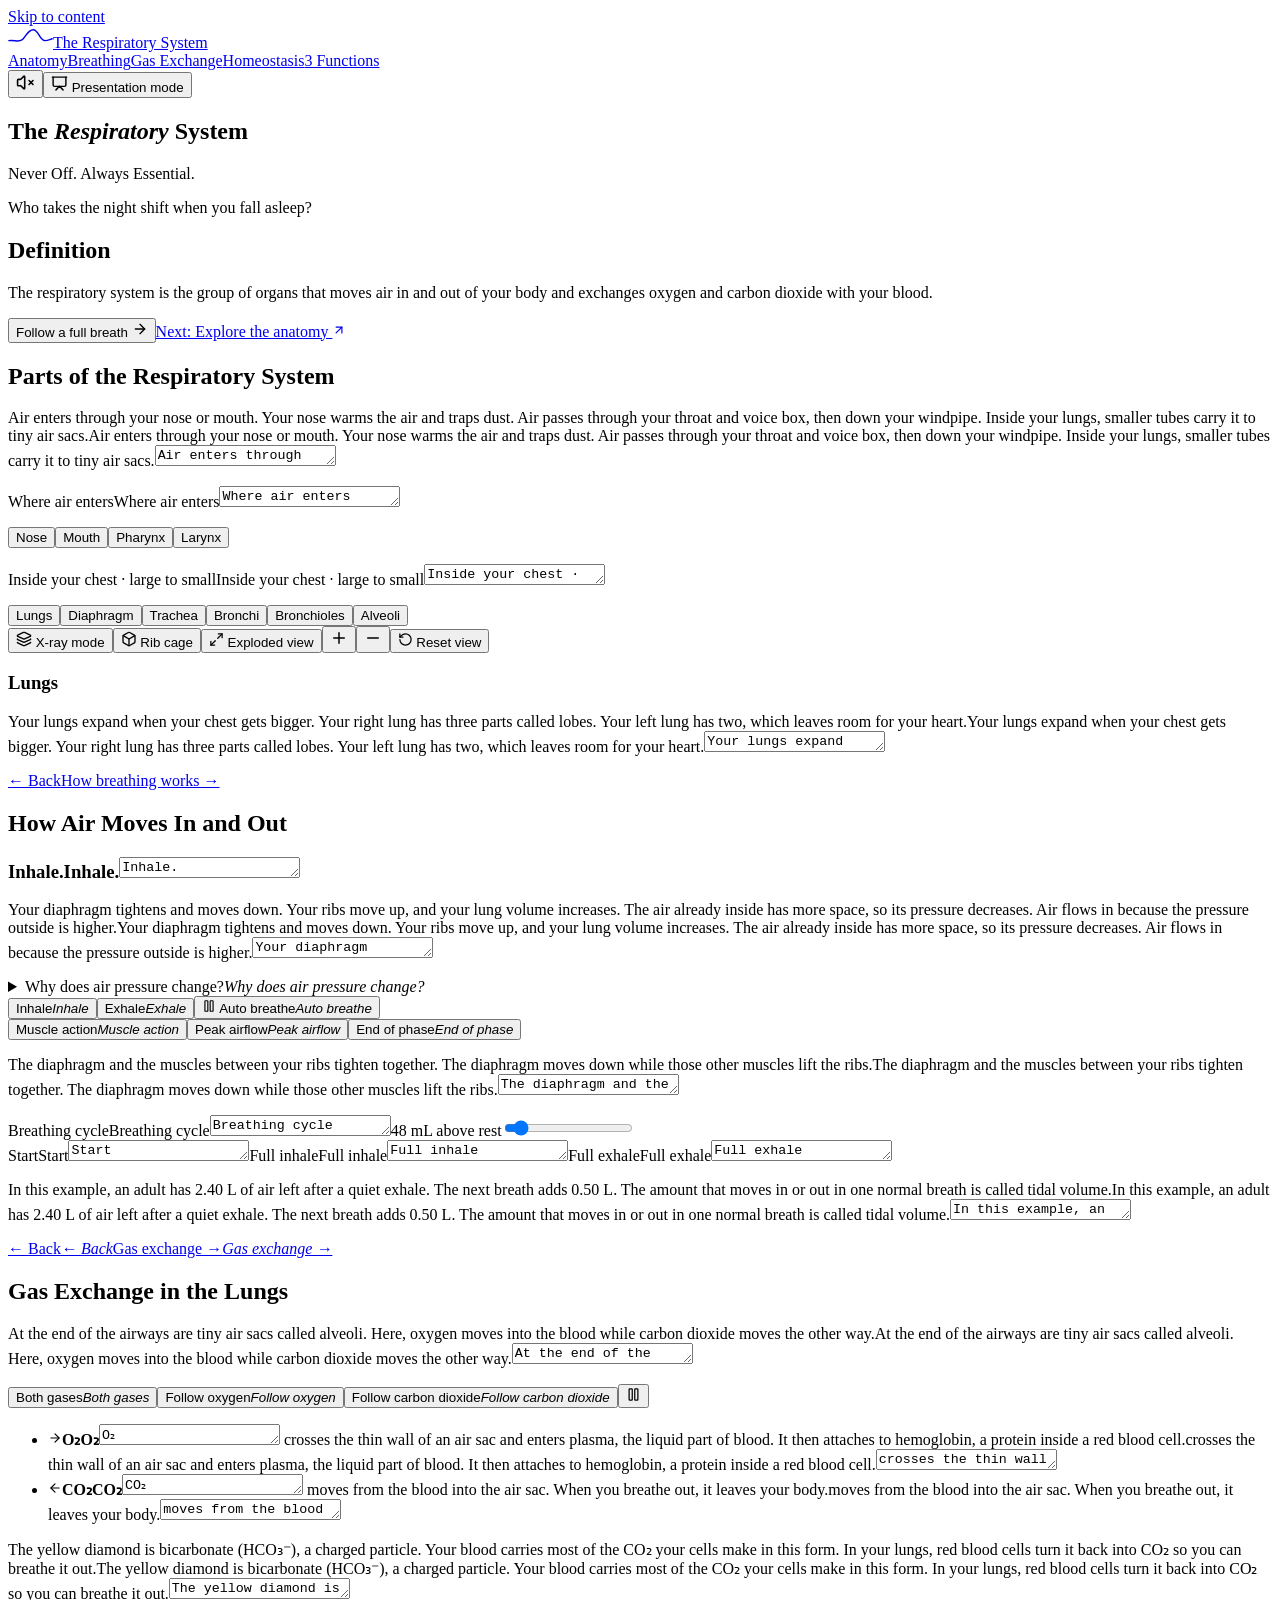
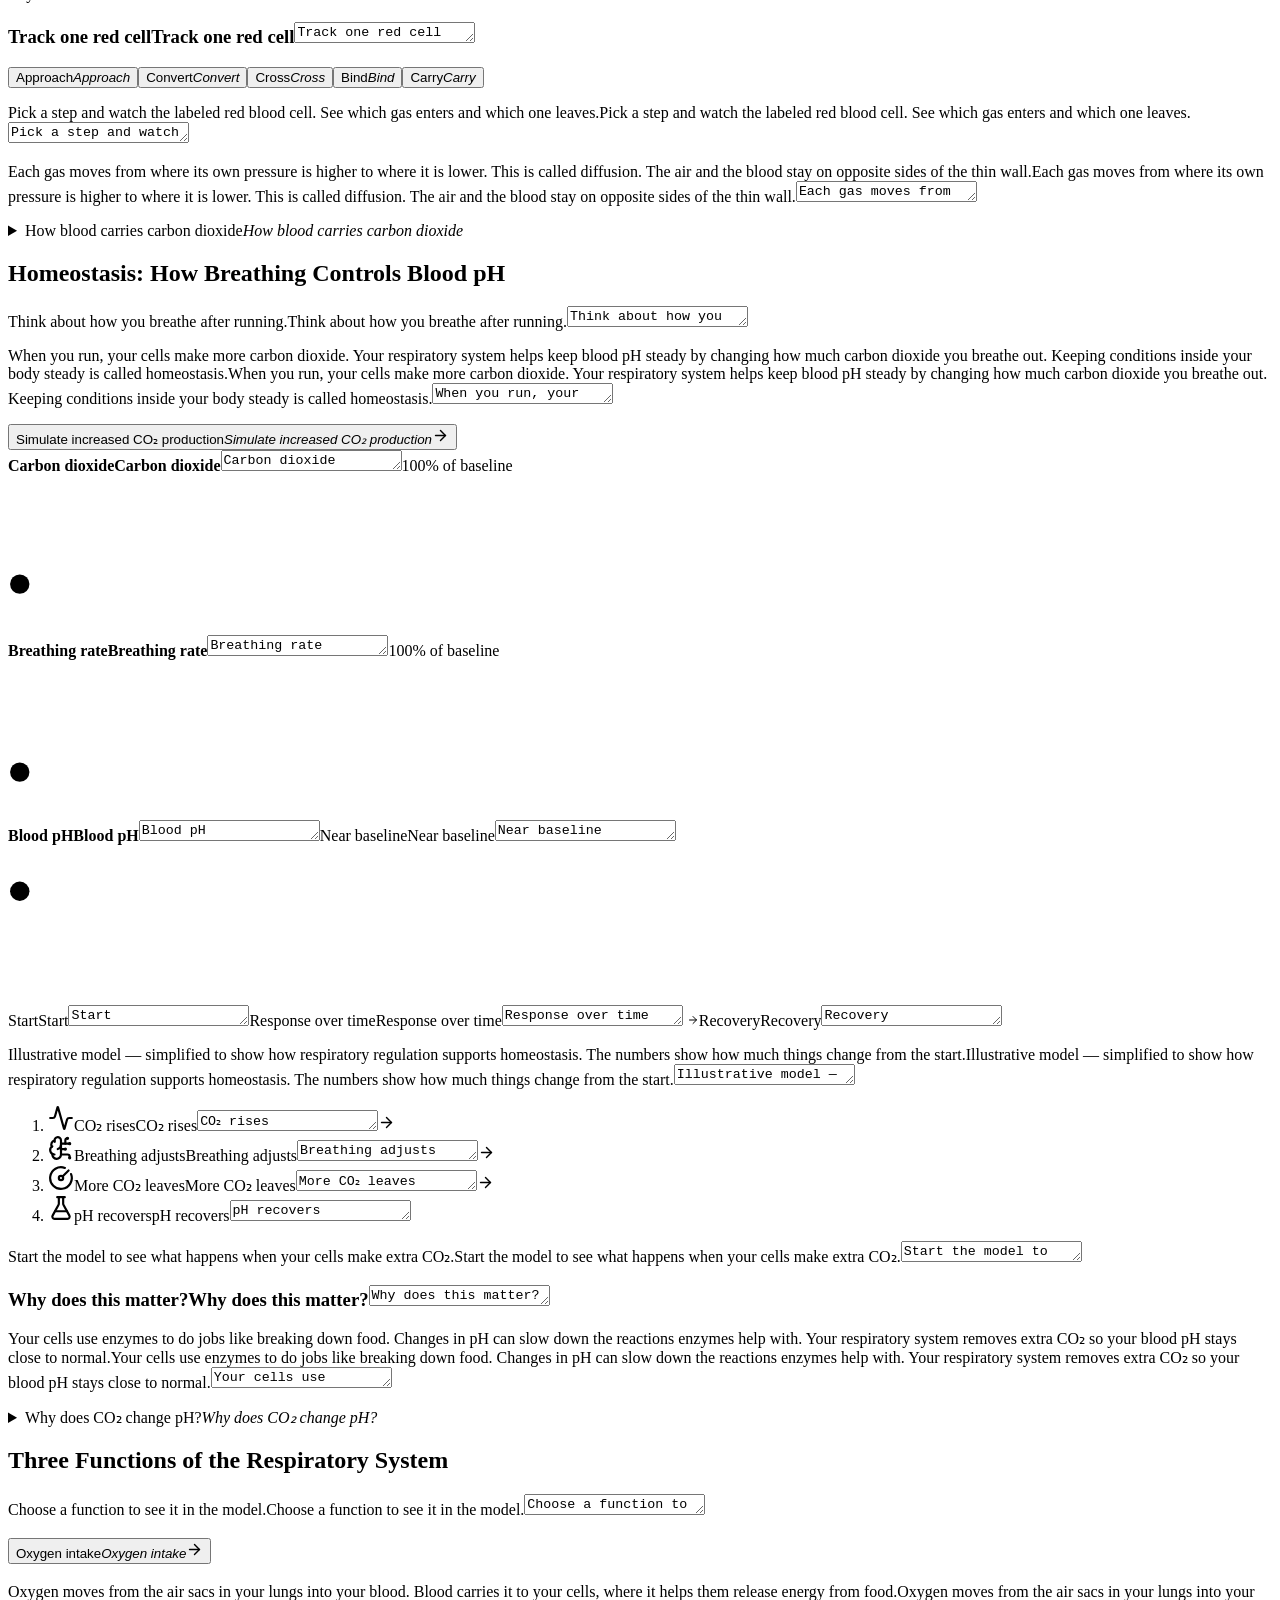
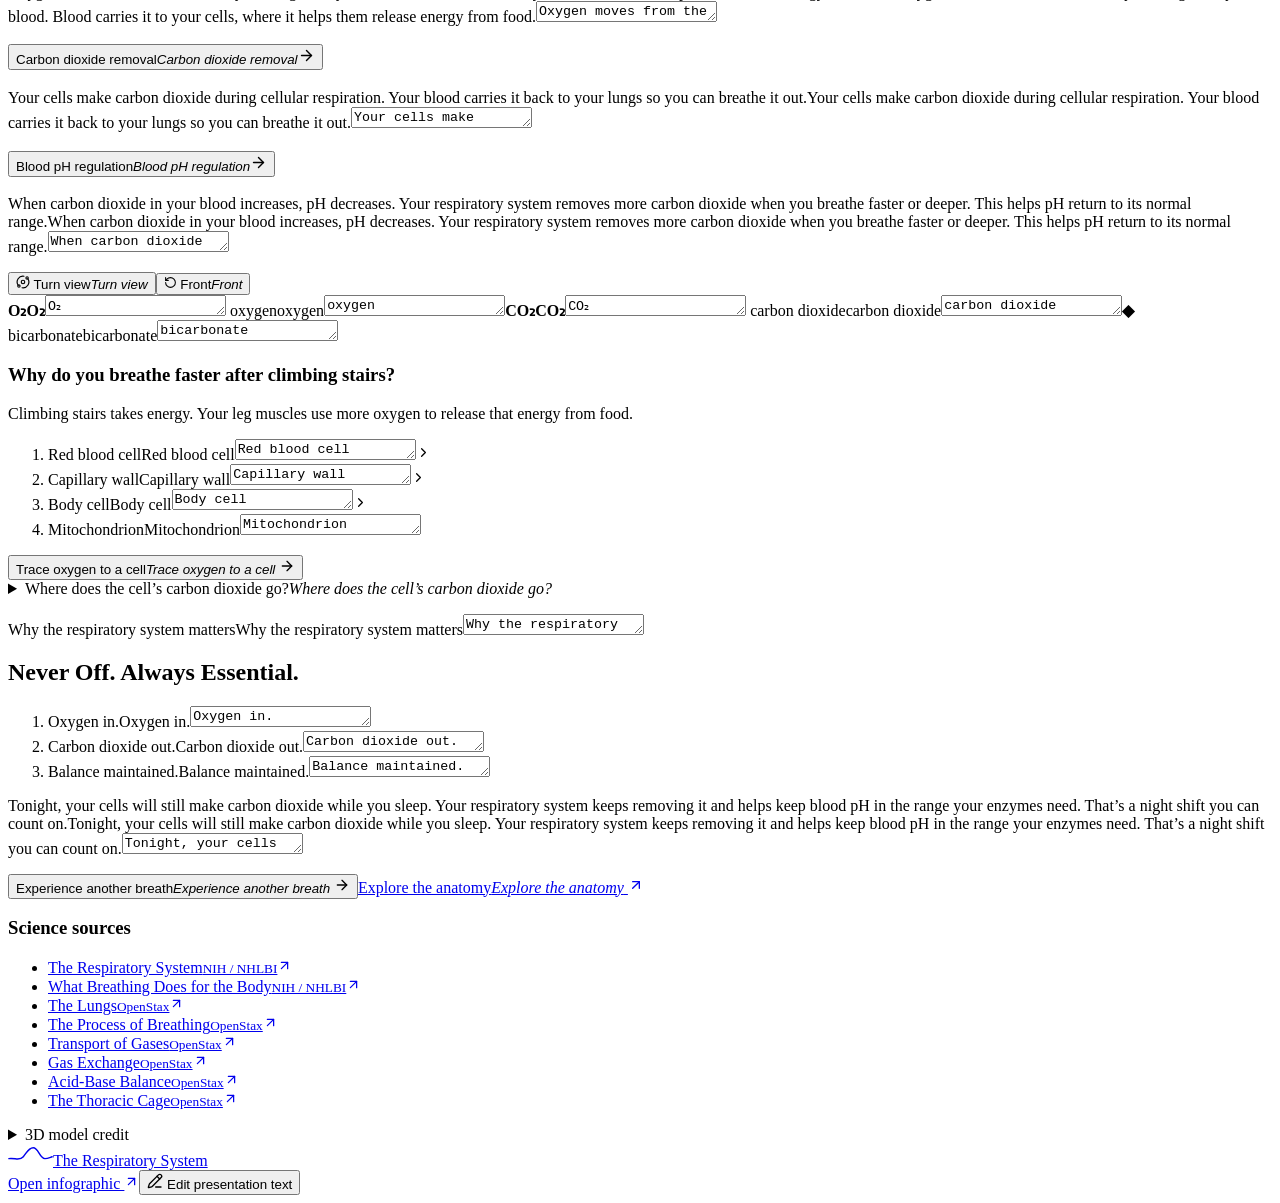
==== index.html @ 8daec1a1 "Publish bicarbonate explanation" ====
<!DOCTYPE html><html lang="en-US"><head><meta charSet="utf-8"/><link rel="preconnect" href="/" crossorigin=""/><meta name="viewport" content="width=device-width, initial-scale=1"/><link rel="stylesheet" href="/breath-engine/_next/static/chunks/3u_kdsa4-zv8k.css" data-precedence="next"/><link rel="preload" as="script" fetchPriority="low" href="/breath-engine/_next/static/chunks/0wfurka9errm3.js"/><script src="/breath-engine/_next/static/chunks/3tpl-49gvqk2f.js" async=""></script><script src="/breath-engine/_next/static/chunks/39_j1bdzreq0m.js" async=""></script><script src="/breath-engine/_next/static/chunks/turbopack-1tmgj7_rfg-69.js" async=""></script><script src="/breath-engine/_next/static/chunks/3qfy96eoyh-ek.js" async=""></script><script src="/breath-engine/_next/static/chunks/1y3a0wrqm6qf7.js" async=""></script><script src="/breath-engine/_next/static/chunks/2d39_4byf5swt.js" async=""></script><title>The Respiratory System | Never Off. Always Essential.</title><meta name="description" content="An interactive 3D advertisement for the human respiratory system. Follow a breath from the airways to the bloodstream and see how breathing helps keep blood pH in balance."/><link rel="icon" href="/breath-engine/icon.svg"/><meta name="next-size-adjust" content=""/><script src="/breath-engine/_next/static/chunks/0cz1d0mv5g_q7.js" noModule=""></script></head><body><div hidden=""><!--$--><!--/$--></div><a class="skip-link" href="#main-content">Skip to content</a><header class="site-header"><div class="header-inner"><a class="wordmark" href="#opening" aria-label="The Respiratory System, back to opening"><svg width="45" height="22" viewBox="0 0 50 24" fill="none" aria-hidden="true"><path d="M1 16c7-1 12 3 16-2 4-5 6-10 11-10 6 0 7 12 13 12 3 0 5-1 8-2" stroke="currentColor" stroke-width="1.6" stroke-linecap="round"></path></svg><span>The Respiratory System</span></a><nav aria-label="Main navigation" class="site-nav"><a href="#anatomy">Anatomy</a><a href="#breathing">Breathing</a><a href="#exchange">Gas Exchange</a><a href="#homeostasis">Homeostasis</a><a href="#functions">3 Functions</a></nav><div class="header-actions"><button class="sound-control" type="button" aria-pressed="false" aria-label="Enable sound" title="Enable sound"><svg xmlns="http://www.w3.org/2000/svg" width="19" height="19" viewBox="0 0 24 24" fill="none" stroke="currentColor" stroke-width="2" stroke-linecap="round" stroke-linejoin="round" class="lucide lucide-volume-x" aria-hidden="true"><path d="M11 4.702a.7.7 0 0 0-1.203-.498L6.413 7.587A1.4 1.4 0 0 1 5.416 8H3a1 1 0 0 0-1 1v6a1 1 0 0 0 1 1h2.416a1.4 1.4 0 0 1 .997.413l3.383 3.384A.7.7 0 0 0 11 19.298z"></path><path d="m16.5 14.5 5-5"></path><path d="m16.5 9.5 5 5"></path></svg></button><button type="button" class="button button-quiet header-presentation"><svg xmlns="http://www.w3.org/2000/svg" width="17" height="17" viewBox="0 0 24 24" fill="none" stroke="currentColor" stroke-width="2" stroke-linecap="round" stroke-linejoin="round" class="lucide lucide-presentation" aria-hidden="true"><path d="M2 3h20"></path><path d="M21 3v11a2 2 0 0 1-2 2H5a2 2 0 0 1-2-2V3"></path><path d="m7 21 5-5 5 5"></path></svg> <span>Presentation mode</span></button></div></div></header><main id="main-content"><div class="scroll-story" data-active="opening" data-visible="true"><span id="opening" class="story-stop" style="--chapter-index:0" aria-hidden="true"></span><span id="anatomy" class="story-stop" style="--chapter-index:1" aria-hidden="true"></span><span id="breathing" class="story-stop" style="--chapter-index:2" aria-hidden="true"></span><span id="exchange" class="story-stop" style="--chapter-index:3" aria-hidden="true"></span><div class="story-display" data-tone="light"><div class="story-window scene-viewport" data-scene="opening"></div><div class="story-caption"></div></div><div class="story-chapters" data-tone="light"><section class="opening " data-chapter="opening" aria-labelledby="opening-title"><div class="section-shell opening-shell"><header class="opening-heading"><h1 id="opening-title">The <em>Respiratory</em> System</h1><p class="hero-slogan">Never Off. Always Essential.</p></header><div class="opening-copy"><p class="hero-intro">Who takes the night shift when you fall asleep?</p><div class="opening-definition"><h2 class="definition-label">Definition</h2><p>The respiratory system is the group of organs that moves air in and out of your body and exchanges oxygen and carbon dioxide with your blood.</p></div><div class="hero-actions"><button type="button" class="button button-primary">Follow a full breath <svg xmlns="http://www.w3.org/2000/svg" width="16" height="16" viewBox="0 0 24 24" fill="none" stroke="currentColor" stroke-width="2" stroke-linecap="round" stroke-linejoin="round" class="lucide lucide-arrow-right" aria-hidden="true"><path d="M5 12h14"></path><path d="m12 5 7 7-7 7"></path></svg></button><a class="text-link" href="#anatomy">Next: Explore the anatomy <svg xmlns="http://www.w3.org/2000/svg" width="14" height="14" viewBox="0 0 24 24" fill="none" stroke="currentColor" stroke-width="2" stroke-linecap="round" stroke-linejoin="round" class="lucide lucide-arrow-up-right" aria-hidden="true"><path d="M7 7h10v10"></path><path d="M7 17 17 7"></path></svg></a></div></div></div></section><section class="section anatomy section-shell" data-chapter="anatomy" aria-labelledby="anatomy-title"><header class="anatomy-heading"><div><h2 id="anatomy-title">Parts of the Respiratory System</h2></div><p class="section-intro"><span class="writing-slot"><span aria-hidden="true">Air enters through your nose or mouth. Your nose warms the air and traps dust. Air passes through your throat and voice box, then down your windpipe. Inside your lungs, smaller tubes carry it to tiny air sacs.</span><span aria-hidden="true">Air enters through your nose or mouth. Your nose warms the air and traps dust. Air passes through your throat and voice box, then down your windpipe. Inside your lungs, smaller tubes carry it to tiny air sacs.</span><textarea aria-label="Air enters through your nose or mouth. Your nose warms the air and traps dust. Air passes through your throat and voice box, then down your windpipe. Inside your lungs, smaller tubes carry it to tiny air sacs." maxLength="330" rows="1">Air enters through your nose or mouth. Your nose warms the air and traps dust. Air passes through your throat and voice box, then down your windpipe. Inside your lungs, smaller tubes carry it to tiny air sacs.</textarea></span></p></header><div class="upper-structures" role="group" aria-label="Upper airway structures"><p class="anatomy-scale"><span class="writing-slot compact-slot"><span aria-hidden="true">Where air enters</span><span aria-hidden="true">Where air enters</span><textarea aria-label="Where air enters" maxLength="330" rows="1">Where air enters</textarea></span></p><button type="button" aria-pressed="false">Nose</button><button type="button" aria-pressed="false">Mouth</button><button type="button" aria-pressed="false">Pharynx</button><button type="button" aria-pressed="false">Larynx</button></div><p class="anatomy-scale"><span class="writing-slot compact-slot"><span aria-hidden="true">Inside your chest · large to small</span><span aria-hidden="true">Inside your chest · large to small</span><textarea aria-label="Inside your chest · large to small" maxLength="330" rows="1">Inside your chest · large to small</textarea></span></p><div class="anatomy-visual"><div class="anatomy-list" aria-label="Respiratory structures" role="group"><button type="button" aria-pressed="true" style="--part-index:0">Lungs</button><button type="button" aria-pressed="false" style="--part-index:1">Diaphragm</button><button type="button" aria-pressed="false" style="--part-index:2">Trachea</button><button type="button" aria-pressed="false" style="--part-index:3">Bronchi</button><button type="button" aria-pressed="false" style="--part-index:4">Bronchioles</button><button type="button" aria-pressed="false" style="--part-index:5">Alveoli</button></div><div class="stage-tools" role="group" aria-label="Anatomy view controls"><button type="button" class="tool" aria-pressed="false"><svg xmlns="http://www.w3.org/2000/svg" width="16" height="16" viewBox="0 0 24 24" fill="none" stroke="currentColor" stroke-width="2" stroke-linecap="round" stroke-linejoin="round" class="lucide lucide-layers lucide-layers-3" aria-hidden="true"><path d="M12.83 2.18a2 2 0 0 0-1.66 0L2.6 6.08a1 1 0 0 0 0 1.83l8.58 3.91a2 2 0 0 0 1.66 0l8.58-3.9a1 1 0 0 0 0-1.83z"></path><path d="M2 12a1 1 0 0 0 .58.91l8.6 3.91a2 2 0 0 0 1.65 0l8.58-3.9A1 1 0 0 0 22 12"></path><path d="M2 17a1 1 0 0 0 .58.91l8.6 3.91a2 2 0 0 0 1.65 0l8.58-3.9A1 1 0 0 0 22 17"></path></svg> X-ray mode</button><button type="button" class="tool" aria-pressed="false"><svg xmlns="http://www.w3.org/2000/svg" width="16" height="16" viewBox="0 0 24 24" fill="none" stroke="currentColor" stroke-width="2" stroke-linecap="round" stroke-linejoin="round" class="lucide lucide-box" aria-hidden="true"><path d="M21 8a2 2 0 0 0-1-1.73l-7-4a2 2 0 0 0-2 0l-7 4A2 2 0 0 0 3 8v8a2 2 0 0 0 1 1.73l7 4a2 2 0 0 0 2 0l7-4A2 2 0 0 0 21 16Z"></path><path d="m3.3 7 8.7 5 8.7-5"></path><path d="M12 22V12"></path></svg> Rib cage</button><button type="button" class="tool" aria-pressed="false"><svg xmlns="http://www.w3.org/2000/svg" width="15" height="15" viewBox="0 0 24 24" fill="none" stroke="currentColor" stroke-width="2" stroke-linecap="round" stroke-linejoin="round" class="lucide lucide-maximize-2" aria-hidden="true"><path d="M15 3h6v6"></path><path d="m21 3-7 7"></path><path d="m3 21 7-7"></path><path d="M9 21H3v-6"></path></svg> Exploded view</button><span class="tool-spacer"></span><button type="button" class="tool icon-tool" aria-label="Zoom in" title="Zoom in"><svg xmlns="http://www.w3.org/2000/svg" width="18" height="18" viewBox="0 0 24 24" fill="none" stroke="currentColor" stroke-width="2" stroke-linecap="round" stroke-linejoin="round" class="lucide lucide-plus" aria-hidden="true"><path d="M5 12h14"></path><path d="M12 5v14"></path></svg></button><button type="button" class="tool icon-tool" aria-label="Zoom out" title="Zoom out"><svg xmlns="http://www.w3.org/2000/svg" width="18" height="18" viewBox="0 0 24 24" fill="none" stroke="currentColor" stroke-width="2" stroke-linecap="round" stroke-linejoin="round" class="lucide lucide-minus" aria-hidden="true"><path d="M5 12h14"></path></svg></button><button type="button" class="tool"><svg xmlns="http://www.w3.org/2000/svg" width="15" height="15" viewBox="0 0 24 24" fill="none" stroke="currentColor" stroke-width="2" stroke-linecap="round" stroke-linejoin="round" class="lucide lucide-rotate-ccw" aria-hidden="true"><path d="M3 12a9 9 0 1 0 9-9 9.75 9.75 0 0 0-6.74 2.74L3 8"></path><path d="M3 3v5h5"></path></svg> Reset view</button></div><div class="structure-info" aria-live="polite"><h3>Lungs</h3><p><span class="writing-slot"><span aria-hidden="true">Your lungs expand when your chest gets bigger. Your right lung has three parts called lobes. Your left lung has two, which leaves room for your heart.</span><span aria-hidden="true">Your lungs expand when your chest gets bigger. Your right lung has three parts called lobes. Your left lung has two, which leaves room for your heart.</span><textarea aria-label="Your lungs expand when your chest gets bigger. Your right lung has three parts called lobes. Your left lung has two, which leaves room for your heart." maxLength="330" rows="1">Your lungs expand when your chest gets bigger. Your right lung has three parts called lobes. Your left lung has two, which leaves room for your heart.</textarea></span></p></div></div><nav class="chapter-links" aria-label="Anatomy chapter navigation"><a href="#opening">← Back</a><a href="#breathing">How breathing works →</a></nav></section><section class="section breathing" data-chapter="breathing" aria-labelledby="breathing-title"><div class="section-shell breathing-heading"><h2 id="breathing-title">How Air Moves In and Out</h2></div><div class="section-shell breathing-layout"><div class="phase-description oxygen" aria-live="polite"><h3><span class="writing-slot compact-slot"><span aria-hidden="true">Inhale.</span><span aria-hidden="true">Inhale.</span><textarea aria-label="Inhale." maxLength="330" rows="1">Inhale.</textarea></span></h3><p><span class="writing-slot"><span aria-hidden="true">Your diaphragm tightens and moves down. Your ribs move up, and your lung volume increases. The air already inside has more space, so its pressure decreases. Air flows in because the pressure outside is higher.</span><span aria-hidden="true">Your diaphragm tightens and moves down. Your ribs move up, and your lung volume increases. The air already inside has more space, so its pressure decreases. Air flows in because the pressure outside is higher.</span><textarea aria-label="Your diaphragm tightens and moves down. Your ribs move up, and your lung volume increases. The air already inside has more space, so its pressure decreases. Air flows in because the pressure outside is higher." maxLength="330" rows="1">Your diaphragm tightens and moves down. Your ribs move up, and your lung volume increases. The air already inside has more space, so its pressure decreases. Air flows in because the pressure outside is higher.</textarea></span></p><details class="pressure-why"><summary><span class="control-caption" role="img" aria-label="Why does air pressure change?"><span aria-hidden="true">Why does air pressure change?</span><i aria-hidden="true">Why does air pressure change?</i></span></summary><p><span class="writing-slot"><span aria-hidden="true">Air molecules push against the walls of the air sacs when they hit them. When the sacs get bigger, the molecules hit each small area less often. When the sacs get smaller, they hit it more often.</span><span aria-hidden="true">Air molecules push against the walls of the air sacs when they hit them. When the sacs get bigger, the molecules hit each small area less often. When the sacs get smaller, they hit it more often.</span><textarea aria-label="Air molecules push against the walls of the air sacs when they hit them. When the sacs get bigger, the molecules hit each small area less often. When the sacs get smaller, they hit it more often." maxLength="330" rows="1">Air molecules push against the walls of the air sacs when they hit them. When the sacs get bigger, the molecules hit each small area less often. When the sacs get smaller, they hit it more often.</textarea></span></p></details></div><div class="breath-controls"><div class="breath-actions" role="group" aria-label="Breathing controls"><button type="button" class="tool" aria-pressed="false"><span class="control-caption" role="img" aria-label="Inhale"><span aria-hidden="true">Inhale</span><i aria-hidden="true">Inhale</i></span></button><button type="button" class="tool" aria-pressed="false"><span class="control-caption" role="img" aria-label="Exhale"><span aria-hidden="true">Exhale</span><i aria-hidden="true">Exhale</i></span></button><button type="button" class="tool" aria-pressed="true"><svg xmlns="http://www.w3.org/2000/svg" width="14" height="14" viewBox="0 0 24 24" fill="none" stroke="currentColor" stroke-width="2" stroke-linecap="round" stroke-linejoin="round" class="lucide lucide-pause" aria-hidden="true"><rect x="14" y="3" width="5" height="18" rx="1"></rect><rect x="5" y="3" width="5" height="18" rx="1"></rect></svg> <span class="control-caption" role="img" aria-label="Auto breathe"><span aria-hidden="true">Auto breathe</span><i aria-hidden="true">Auto breathe</i></span></button></div><div class="breath-inspect" role="group" aria-label="Inspect breathing mechanics"><button type="button" aria-current="step"><span class="control-caption" role="img" aria-label="Muscle action"><span aria-hidden="true">Muscle action</span><i aria-hidden="true">Muscle action</i></span></button><button type="button"><span class="control-caption" role="img" aria-label="Peak airflow"><span aria-hidden="true">Peak airflow</span><i aria-hidden="true">Peak airflow</i></span></button><button type="button"><span class="control-caption" role="img" aria-label="End of phase"><span aria-hidden="true">End of phase</span><i aria-hidden="true">End of phase</i></span></button></div><p class="breath-moment"><span class="writing-slot"><span aria-hidden="true">The diaphragm and the muscles between your ribs tighten together. The diaphragm moves down while those other muscles lift the ribs.</span><span aria-hidden="true">The diaphragm and the muscles between your ribs tighten together. The diaphragm moves down while those other muscles lift the ribs.</span><textarea aria-label="The diaphragm and the muscles between your ribs tighten together. The diaphragm moves down while those other muscles lift the ribs." maxLength="330" rows="1">The diaphragm and the muscles between your ribs tighten together. The diaphragm moves down while those other muscles lift the ribs.</textarea></span></p><div class="breath-scrubber"><label for="breath-cycle"><span class="writing-slot compact-slot"><span aria-hidden="true">Breathing cycle</span><span aria-hidden="true">Breathing cycle</span><textarea aria-label="Breathing cycle" maxLength="330" rows="1">Breathing cycle</textarea></span></label><span class="breath-volume">48<!-- --> mL above rest</span><input id="breath-cycle" type="range" min="0" max="1000" aria-valuetext="Inhaling, 10% expansion in the model" style="--range-value:8%" value="80"/><div class="scrubber-labels"><span><span class="writing-slot compact-slot"><span aria-hidden="true">Start</span><span aria-hidden="true">Start</span><textarea aria-label="Start" maxLength="330" rows="1">Start</textarea></span></span><span><span class="writing-slot compact-slot"><span aria-hidden="true">Full inhale</span><span aria-hidden="true">Full inhale</span><textarea aria-label="Full inhale" maxLength="330" rows="1">Full inhale</textarea></span></span><span><span class="writing-slot compact-slot"><span aria-hidden="true">Full exhale</span><span aria-hidden="true">Full exhale</span><textarea aria-label="Full exhale" maxLength="330" rows="1">Full exhale</textarea></span></span></div></div><p class="microcopy"><span class="writing-slot"><span aria-hidden="true">In this example, an adult has 2.40 L of air left after a quiet exhale. The next breath adds 0.50 L. The amount that moves in or out in one normal breath is called tidal volume.</span><span aria-hidden="true">In this example, an adult has 2.40 L of air left after a quiet exhale. The next breath adds 0.50 L. The amount that moves in or out in one normal breath is called tidal volume.</span><textarea aria-label="In this example, an adult has 2.40 L of air left after a quiet exhale. The next breath adds 0.50 L. The amount that moves in or out in one normal breath is called tidal volume." maxLength="330" rows="1">In this example, an adult has 2.40 L of air left after a quiet exhale. The next breath adds 0.50 L. The amount that moves in or out in one normal breath is called tidal volume.</textarea></span></p></div></div><nav class="chapter-links" aria-label="Breathing chapter navigation"><a href="#anatomy"><span class="control-caption" role="img" aria-label="← Back"><span aria-hidden="true">← Back</span><i aria-hidden="true">← Back</i></span></a><a href="#exchange"><span class="control-caption" role="img" aria-label="Gas exchange →"><span aria-hidden="true">Gas exchange →</span><i aria-hidden="true">Gas exchange →</i></span></a></nav></section><section class="section exchange" data-chapter="exchange" aria-labelledby="exchange-title"><div class="section-shell exchange-layout"><header class="exchange-heading"><h2 id="exchange-title">Gas Exchange in the Lungs</h2><p class="exchange-intro"><span class="writing-slot"><span aria-hidden="true">At the end of the airways are tiny air sacs called alveoli. Here, oxygen moves into the blood while carbon dioxide moves the other way.</span><span aria-hidden="true">At the end of the airways are tiny air sacs called alveoli. Here, oxygen moves into the blood while carbon dioxide moves the other way.</span><textarea aria-label="At the end of the airways are tiny air sacs called alveoli. Here, oxygen moves into the blood while carbon dioxide moves the other way." maxLength="330" rows="1">At the end of the airways are tiny air sacs called alveoli. Here, oxygen moves into the blood while carbon dioxide moves the other way.</textarea></span></p></header><div class="exchange-details"><div class="gas-controls" role="group" aria-label="Choose which gases to highlight"><button type="button" class="tool" aria-pressed="true"><span class="control-caption" role="img" aria-label="Both gases"><span aria-hidden="true">Both gases</span><i aria-hidden="true">Both gases</i></span></button><button type="button" class="tool" aria-pressed="false"><span class="control-caption" role="img" aria-label="Follow oxygen"><span aria-hidden="true">Follow oxygen</span><i aria-hidden="true">Follow oxygen</i></span></button><button type="button" class="tool carbon-tool" aria-pressed="false"><span class="control-caption" role="img" aria-label="Follow carbon dioxide"><span aria-hidden="true">Follow carbon dioxide</span><i aria-hidden="true">Follow carbon dioxide</i></span></button><button type="button" class="tool icon-tool" aria-label="Pause gas animation" title="Pause motion"><svg xmlns="http://www.w3.org/2000/svg" width="15" height="15" viewBox="0 0 24 24" fill="none" stroke="currentColor" stroke-width="2" stroke-linecap="round" stroke-linejoin="round" class="lucide lucide-pause" aria-hidden="true"><rect x="14" y="3" width="5" height="18" rx="1"></rect><rect x="5" y="3" width="5" height="18" rx="1"></rect></svg></button></div><ul class="exchange-directions" aria-label="Directions of gas exchange"><li class="oxygen" data-highlight="true"><svg xmlns="http://www.w3.org/2000/svg" width="14" height="14" viewBox="0 0 24 24" fill="none" stroke="currentColor" stroke-width="2" stroke-linecap="round" stroke-linejoin="round" class="lucide lucide-arrow-right" aria-hidden="true"><path d="M5 12h14"></path><path d="m12 5 7 7-7 7"></path></svg><span><strong><span class="writing-slot compact-slot"><span aria-hidden="true">O₂</span><span aria-hidden="true">O₂</span><textarea aria-label="O₂" maxLength="330" rows="1">O₂</textarea></span></strong> <span class="writing-slot"><span aria-hidden="true">crosses the thin wall of an air sac and enters plasma, the liquid part of blood. It then attaches to hemoglobin, a protein inside a red blood cell.</span><span aria-hidden="true">crosses the thin wall of an air sac and enters plasma, the liquid part of blood. It then attaches to hemoglobin, a protein inside a red blood cell.</span><textarea aria-label="crosses the thin wall of an air sac and enters plasma, the liquid part of blood. It then attaches to hemoglobin, a protein inside a red blood cell." maxLength="330" rows="1">crosses the thin wall of an air sac and enters plasma, the liquid part of blood. It then attaches to hemoglobin, a protein inside a red blood cell.</textarea></span></span></li><li class="carbon" data-highlight="true"><svg xmlns="http://www.w3.org/2000/svg" width="14" height="14" viewBox="0 0 24 24" fill="none" stroke="currentColor" stroke-width="2" stroke-linecap="round" stroke-linejoin="round" class="lucide lucide-arrow-left" aria-hidden="true"><path d="m12 19-7-7 7-7"></path><path d="M19 12H5"></path></svg><span><strong><span class="writing-slot compact-slot"><span aria-hidden="true">CO₂</span><span aria-hidden="true">CO₂</span><textarea aria-label="CO₂" maxLength="330" rows="1">CO₂</textarea></span></strong> <span class="writing-slot"><span aria-hidden="true">moves from the blood into the air sac. When you breathe out, it leaves your body.</span><span aria-hidden="true">moves from the blood into the air sac. When you breathe out, it leaves your body.</span><textarea aria-label="moves from the blood into the air sac. When you breathe out, it leaves your body." maxLength="330" rows="1">moves from the blood into the air sac. When you breathe out, it leaves your body.</textarea></span></span></li></ul><p class="microcopy"><span class="writing-slot"><span aria-hidden="true">The yellow diamond is bicarbonate (HCO₃⁻), a charged particle. Your blood carries most of the CO₂ your cells make in this form. In your lungs, red blood cells turn it back into CO₂ so you can breathe it out.</span><span aria-hidden="true">The yellow diamond is bicarbonate (HCO₃⁻), a charged particle. Your blood carries most of the CO₂ your cells make in this form. In your lungs, red blood cells turn it back into CO₂ so you can breathe it out.</span><textarea aria-label="The yellow diamond is bicarbonate (HCO₃⁻), a charged particle. Your blood carries most of the CO₂ your cells make in this form. In your lungs, red blood cells turn it back into CO₂ so you can breathe it out." maxLength="330" rows="1">The yellow diamond is bicarbonate (HCO₃⁻), a charged particle. Your blood carries most of the CO₂ your cells make in this form. In your lungs, red blood cells turn it back into CO₂ so you can breathe it out.</textarea></span></p><div class="cell-steps"><h3><span class="writing-slot compact-slot"><span aria-hidden="true">Track one red cell</span><span aria-hidden="true">Track one red cell</span><textarea aria-label="Track one red cell" maxLength="330" rows="1">Track one red cell</textarea></span></h3><div role="group" aria-label="Inspect a red cell along its route"><button type="button" aria-pressed="false"><span class="control-caption" role="img" aria-label="Approach"><span aria-hidden="true">Approach</span><i aria-hidden="true">Approach</i></span></button><button type="button" aria-pressed="false"><span class="control-caption" role="img" aria-label="Convert"><span aria-hidden="true">Convert</span><i aria-hidden="true">Convert</i></span></button><button type="button" aria-pressed="false"><span class="control-caption" role="img" aria-label="Cross"><span aria-hidden="true">Cross</span><i aria-hidden="true">Cross</i></span></button><button type="button" aria-pressed="false"><span class="control-caption" role="img" aria-label="Bind"><span aria-hidden="true">Bind</span><i aria-hidden="true">Bind</i></span></button><button type="button" aria-pressed="false"><span class="control-caption" role="img" aria-label="Carry"><span aria-hidden="true">Carry</span><i aria-hidden="true">Carry</i></span></button></div><p aria-live="polite"><span class="writing-slot"><span aria-hidden="true">Pick a step and watch the labeled red blood cell. See which gas enters and which one leaves.</span><span aria-hidden="true">Pick a step and watch the labeled red blood cell. See which gas enters and which one leaves.</span><textarea aria-label="Pick a step and watch the labeled red blood cell. See which gas enters and which one leaves." maxLength="330" rows="1">Pick a step and watch the labeled red blood cell. See which gas enters and which one leaves.</textarea></span></p></div><p class="microcopy"><span class="writing-slot"><span aria-hidden="true">Each gas moves from where its own pressure is higher to where it is lower. This is called diffusion. The air and the blood stay on opposite sides of the thin wall.</span><span aria-hidden="true">Each gas moves from where its own pressure is higher to where it is lower. This is called diffusion. The air and the blood stay on opposite sides of the thin wall.</span><textarea aria-label="Each gas moves from where its own pressure is higher to where it is lower. This is called diffusion. The air and the blood stay on opposite sides of the thin wall." maxLength="330" rows="1">Each gas moves from where its own pressure is higher to where it is lower. This is called diffusion. The air and the blood stay on opposite sides of the thin wall.</textarea></span></p><details class="exchange-transport"><summary><span class="control-caption" role="img" aria-label="How blood carries carbon dioxide"><span aria-hidden="true">How blood carries carbon dioxide</span><i aria-hidden="true">How blood carries carbon dioxide</i></span></summary><p class="microcopy"><span class="writing-slot"><span aria-hidden="true">In body tissues, much of the CO₂ enters red blood cells and changes into bicarbonate. It travels in plasma this way. In the lungs, it goes back into red blood cells and changes back into CO₂. Some CO₂ also travels dissolved in blood or attached to hemoglobin.</span><span aria-hidden="true">In body tissues, much of the CO₂ enters red blood cells and changes into bicarbonate. It travels in plasma this way. In the lungs, it goes back into red blood cells and changes back into CO₂. Some CO₂ also travels dissolved in blood or attached to hemoglobin.</span><textarea aria-label="In body tissues, much of the CO₂ enters red blood cells and changes into bicarbonate. It travels in plasma this way. In the lungs, it goes back into red blood cells and changes back into CO₂. Some CO₂ also travels dissolved in blood or attached to hemoglobin." maxLength="330" rows="1">In body tissues, much of the CO₂ enters red blood cells and changes into bicarbonate. It travels in plasma this way. In the lungs, it goes back into red blood cells and changes back into CO₂. Some CO₂ also travels dissolved in blood or attached to hemoglobin.</textarea></span></p></details></div></div></section></div></div><section class="section homeostasis" id="homeostasis" aria-labelledby="homeostasis-title"><div class="section-shell"><div class="balance-layout"><div class="balance-copy"><h2 id="homeostasis-title">Homeostasis: How Breathing Controls Blood pH</h2><p class="section-intro"><span class="writing-slot"><span aria-hidden="true">Think about how you breathe after running.</span><span aria-hidden="true">Think about how you breathe after running.</span><textarea aria-label="Think about how you breathe after running." maxLength="330" rows="1">Think about how you breathe after running.</textarea></span></p><p><span class="writing-slot"><span aria-hidden="true">When you run, your cells make more carbon dioxide. Your respiratory system helps keep blood pH steady by changing how much carbon dioxide you breathe out. Keeping conditions inside your body steady is called homeostasis.</span><span aria-hidden="true">When you run, your cells make more carbon dioxide. Your respiratory system helps keep blood pH steady by changing how much carbon dioxide you breathe out. Keeping conditions inside your body steady is called homeostasis.</span><textarea aria-label="When you run, your cells make more carbon dioxide. Your respiratory system helps keep blood pH steady by changing how much carbon dioxide you breathe out. Keeping conditions inside your body steady is called homeostasis." maxLength="330" rows="1">When you run, your cells make more carbon dioxide. Your respiratory system helps keep blood pH steady by changing how much carbon dioxide you breathe out. Keeping conditions inside your body steady is called homeostasis.</textarea></span></p><div class="simulation-actions"><button class="button button-primary" type="button"><span class="control-caption" role="img" aria-label="Simulate increased CO₂ production"><span aria-hidden="true">Simulate increased CO₂ production</span><i aria-hidden="true">Simulate increased CO₂ production</i></span><svg xmlns="http://www.w3.org/2000/svg" width="17" height="17" viewBox="0 0 24 24" fill="none" stroke="currentColor" stroke-width="2" stroke-linecap="round" stroke-linejoin="round" class="lucide lucide-arrow-right" aria-hidden="true"><path d="M5 12h14"></path><path d="m12 5 7 7-7 7"></path></svg></button></div></div><div class="balance-visual"><div class="status-chart" aria-label="Illustrative carbon dioxide, breathing rate and blood pH"><div class="metric" style="--metric-color:#f0a197"><div class="metric-label"><strong><span class="writing-slot compact-slot"><span aria-hidden="true">Carbon dioxide</span><span aria-hidden="true">Carbon dioxide</span><textarea aria-label="Carbon dioxide" maxLength="330" rows="1">Carbon dioxide</textarea></span></strong><span>100% of baseline</span></div><svg viewBox="0 0 430 53" preserveAspectRatio="none" aria-hidden="true"><defs><clipPath id="trace-0"><rect x="0" y="0" width="0" height="53"></rect></clipPath></defs><path d="M0 37.11320754716981 H430" class="baseline"></path><path d="M0 51 H430" class="axis-line"></path><path d="M0.00 37.11 L4.30 36.75 L8.60 35.64 L12.90 33.82 L17.20 31.35 L21.50 28.30 L25.80 25.27 L30.10 22.45 L34.40 19.84 L38.70 17.45 L43.00 15.27 L47.30 13.31 L51.60 11.57 L55.90 10.06 L60.20 8.76 L64.50 7.69 L68.80 6.89 L73.10 6.46 L77.40 6.36 L81.70 6.57 L86.00 7.07 L90.30 7.82 L94.60 8.81 L98.90 10.00 L103.20 11.37 L107.50 12.89 L111.80 14.53 L116.10 16.26 L120.40 18.07 L124.70 19.93 L129.00 21.82 L133.30 23.72 L137.60 25.63 L141.90 27.52 L146.20 29.39 L150.50 31.23 L154.80 33.04 L159.10 34.79 L163.40 36.51 L167.70 38.08 L172.00 39.46 L176.30 40.65 L180.60 41.67 L184.90 42.52 L189.20 43.23 L193.50 43.79 L197.80 44.23 L202.10 44.54 L206.40 44.75 L210.70 44.85 L215.00 44.87 L219.30 44.80 L223.60 44.66 L227.90 44.47 L232.20 44.22 L236.50 43.94 L240.80 43.63 L245.10 43.30 L249.40 42.94 L253.70 42.58 L258.00 42.20 L262.30 41.83 L266.60 41.45 L270.90 41.07 L275.20 40.69 L279.50 40.32 L283.80 39.96 L288.10 39.60 L292.40 39.26 L296.70 38.92 L301.00 38.59 L305.30 38.27 L309.60 37.97 L313.90 37.68 L318.20 37.41 L322.50 37.16 L326.80 36.93 L331.10 36.72 L335.40 36.54 L339.70 36.37 L344.00 36.23 L348.30 36.11 L352.60 36.01 L356.90 35.94 L361.20 35.88 L365.50 35.84 L369.80 35.82 L374.10 35.81 L378.40 35.82 L382.70 35.84 L387.00 35.87 L391.30 35.92 L395.60 35.97 L399.90 36.03 L404.20 36.10 L408.50 36.17 L412.80 36.24 L417.10 36.32 L421.40 36.40 L425.70 36.48 L430.00 36.55" vector-effect="non-scaling-stroke" clip-path="url(#trace-0)" class="metric-trace"></path><circle cx="4" cy="37.11320754716981" r="3.3"></circle></svg></div><div class="metric" style="--metric-color:#a2ede8"><div class="metric-label"><strong><span class="writing-slot compact-slot"><span aria-hidden="true">Breathing rate</span><span aria-hidden="true">Breathing rate</span><textarea aria-label="Breathing rate" maxLength="330" rows="1">Breathing rate</textarea></span></strong><span>100% of baseline</span></div><svg viewBox="0 0 430 53" preserveAspectRatio="none" aria-hidden="true"><defs><clipPath id="trace-1"><rect x="0" y="0" width="0" height="53"></rect></clipPath></defs><path d="M0 38.137931034482754 H430" class="baseline"></path><path d="M0 51 H430" class="axis-line"></path><path d="M0.00 38.14 L4.30 38.14 L8.60 38.13 L12.90 38.08 L17.20 37.98 L21.50 37.78 L25.80 37.45 L30.10 36.96 L34.40 36.31 L38.70 35.48 L43.00 34.48 L47.30 33.32 L51.60 32.02 L55.90 30.60 L60.20 29.07 L64.50 27.46 L68.80 25.79 L73.10 24.08 L77.40 22.36 L81.70 20.66 L86.00 19.00 L90.30 17.41 L94.60 15.92 L98.90 14.53 L103.20 13.28 L107.50 12.18 L111.80 11.24 L116.10 10.47 L120.40 9.88 L124.70 9.48 L129.00 9.25 L133.30 9.21 L137.60 9.35 L141.90 9.67 L146.20 10.15 L150.50 10.79 L154.80 11.58 L159.10 12.52 L163.40 13.57 L167.70 14.75 L172.00 16.03 L176.30 17.40 L180.60 18.83 L184.90 20.32 L189.20 21.85 L193.50 23.39 L197.80 24.93 L202.10 26.46 L206.40 27.96 L210.70 29.43 L215.00 30.84 L219.30 32.19 L223.60 33.41 L227.90 34.49 L232.20 35.44 L236.50 36.29 L240.80 37.04 L245.10 37.70 L249.40 38.29 L253.70 38.81 L258.00 39.26 L262.30 39.67 L266.60 40.03 L270.90 40.35 L275.20 40.63 L279.50 40.88 L283.80 41.10 L288.10 41.29 L292.40 41.47 L296.70 41.62 L301.00 41.75 L305.30 41.85 L309.60 41.89 L313.90 41.88 L318.20 41.82 L322.50 41.73 L326.80 41.61 L331.10 41.46 L335.40 41.28 L339.70 41.09 L344.00 40.88 L348.30 40.66 L352.60 40.43 L356.90 40.20 L361.20 39.97 L365.50 39.73 L369.80 39.51 L374.10 39.28 L378.40 39.07 L382.70 38.87 L387.00 38.67 L391.30 38.49 L395.60 38.32 L399.90 38.16 L404.20 38.02 L408.50 37.89 L412.80 37.78 L417.10 37.68 L421.40 37.60 L425.70 37.52 L430.00 37.47" vector-effect="non-scaling-stroke" clip-path="url(#trace-1)" class="metric-trace"></path><circle cx="4" cy="38.137931034482754" r="3.3"></circle></svg></div><div class="metric" style="--metric-color:#b7c8ed"><div class="metric-label"><strong><span class="writing-slot compact-slot"><span aria-hidden="true">Blood pH</span><span aria-hidden="true">Blood pH</span><textarea aria-label="Blood pH" maxLength="330" rows="1">Blood pH</textarea></span></strong><span><span class="writing-slot compact-slot"><span aria-hidden="true">Near baseline</span><span aria-hidden="true">Near baseline</span><textarea aria-label="Near baseline" maxLength="330" rows="1">Near baseline</textarea></span></span></div><svg viewBox="0 0 430 53" preserveAspectRatio="none" aria-hidden="true"><defs><clipPath id="trace-2"><rect x="0" y="0" width="0" height="53"></rect></clipPath></defs><path d="M0 15.739130434782606 H430" class="baseline"></path><path d="M0 51 H430" class="axis-line"></path><path d="M0.00 15.74 L4.30 16.10 L8.60 17.20 L12.90 18.97 L17.20 21.32 L21.50 24.13 L25.80 26.83 L30.10 29.27 L34.40 31.47 L38.70 33.44 L43.00 35.19 L47.30 36.74 L51.60 38.09 L55.90 39.24 L60.20 40.22 L64.50 41.02 L68.80 41.61 L73.10 41.93 L77.40 42.01 L81.70 41.85 L86.00 41.48 L90.30 40.92 L94.60 40.18 L98.90 39.28 L103.20 38.24 L107.50 37.07 L111.80 35.78 L116.10 34.40 L120.40 32.93 L124.70 31.40 L129.00 29.81 L133.30 28.18 L137.60 26.52 L141.90 24.83 L146.20 23.13 L150.50 21.43 L154.80 19.73 L159.10 18.03 L163.40 16.34 L167.70 14.77 L172.00 13.36 L176.30 12.13 L180.60 11.06 L184.90 10.15 L189.20 9.39 L193.50 8.78 L197.80 8.30 L202.10 7.96 L206.40 7.73 L210.70 7.62 L215.00 7.60 L219.30 7.67 L223.60 7.83 L227.90 8.04 L232.20 8.31 L236.50 8.61 L240.80 8.95 L245.10 9.32 L249.40 9.70 L253.70 10.09 L258.00 10.49 L262.30 10.89 L266.60 11.29 L270.90 11.69 L275.20 12.08 L279.50 12.46 L283.80 12.84 L288.10 13.21 L292.40 13.57 L296.70 13.91 L301.00 14.25 L305.30 14.57 L309.60 14.88 L313.90 15.17 L318.20 15.44 L322.50 15.69 L326.80 15.92 L331.10 16.13 L335.40 16.32 L339.70 16.48 L344.00 16.62 L348.30 16.74 L352.60 16.83 L356.90 16.91 L361.20 16.97 L365.50 17.01 L369.80 17.03 L374.10 17.03 L378.40 17.03 L382.70 17.00 L387.00 16.97 L391.30 16.93 L395.60 16.88 L399.90 16.82 L404.20 16.75 L408.50 16.68 L412.80 16.61 L417.10 16.53 L421.40 16.45 L425.70 16.37 L430.00 16.30" vector-effect="non-scaling-stroke" clip-path="url(#trace-2)" class="metric-trace"></path><circle cx="4" cy="15.739130434782606" r="3.3"></circle></svg></div><div class="chart-timeline"><span><span class="writing-slot compact-slot"><span aria-hidden="true">Start</span><span aria-hidden="true">Start</span><textarea aria-label="Start" maxLength="330" rows="1">Start</textarea></span></span><span><span class="writing-slot compact-slot"><span aria-hidden="true">Response over time</span><span aria-hidden="true">Response over time</span><textarea aria-label="Response over time" maxLength="330" rows="1">Response over time</textarea></span> <svg xmlns="http://www.w3.org/2000/svg" width="12" height="12" viewBox="0 0 24 24" fill="none" stroke="currentColor" stroke-width="2" stroke-linecap="round" stroke-linejoin="round" class="lucide lucide-arrow-right" aria-hidden="true"><path d="M5 12h14"></path><path d="m12 5 7 7-7 7"></path></svg></span><span><span class="writing-slot compact-slot"><span aria-hidden="true">Recovery</span><span aria-hidden="true">Recovery</span><textarea aria-label="Recovery" maxLength="330" rows="1">Recovery</textarea></span></span></div></div><p class="microcopy"><span class="writing-slot"><span aria-hidden="true">Illustrative model — simplified to show how respiratory regulation supports homeostasis. The numbers show how much things change from the start.</span><span aria-hidden="true">Illustrative model — simplified to show how respiratory regulation supports homeostasis. The numbers show how much things change from the start.</span><textarea aria-label="Illustrative model — simplified to show how respiratory regulation supports homeostasis. The numbers show how much things change from the start." maxLength="330" rows="1">Illustrative model — simplified to show how respiratory regulation supports homeostasis. The numbers show how much things change from the start.</textarea></span></p></div></div><ol class="loop" aria-label="Homeostasis feedback loop"><li class=""><svg xmlns="http://www.w3.org/2000/svg" width="26" height="26" viewBox="0 0 24 24" fill="none" stroke="currentColor" stroke-width="2" stroke-linecap="round" stroke-linejoin="round" class="lucide lucide-activity" aria-hidden="true"><path d="M22 12h-2.48a2 2 0 0 0-1.93 1.46l-2.35 8.36a.25.25 0 0 1-.48 0L9.24 2.18a.25.25 0 0 0-.48 0l-2.35 8.36A2 2 0 0 1 4.49 12H2"></path></svg><span><span class="writing-slot compact-slot"><span aria-hidden="true">CO₂ rises</span><span aria-hidden="true">CO₂ rises</span><textarea aria-label="CO₂ rises" maxLength="330" rows="1">CO₂ rises</textarea></span></span><svg xmlns="http://www.w3.org/2000/svg" width="17" height="17" viewBox="0 0 24 24" fill="none" stroke="currentColor" stroke-width="2" stroke-linecap="round" stroke-linejoin="round" class="lucide lucide-arrow-right loop-arrow" aria-hidden="true"><path d="M5 12h14"></path><path d="m12 5 7 7-7 7"></path></svg></li><li class=""><svg xmlns="http://www.w3.org/2000/svg" width="26" height="26" viewBox="0 0 24 24" fill="none" stroke="currentColor" stroke-width="2" stroke-linecap="round" stroke-linejoin="round" class="lucide lucide-brain-circuit" aria-hidden="true"><path d="M12 13h4"></path><path d="M12 18h6a2 2 0 012 2v1"></path><path d="M12 8h8"></path><path d="M12 9a4.17 4.17 0 01-3 4"></path><path d="M16 8V5a2 2 0 012-2"></path><path d="M6 18a4 4 0 01-2-7.465"></path><path d="M6.004 5.125a4 4 0 00-2.526 5.77"></path><path d="M6.294 6.294A3 3 0 1112 5v13a4 4 0 11-7.967-.518"></path><circle cx="16" cy="13" r="0.5" fill="currentColor"></circle><circle cx="18" cy="3" r="0.5" fill="currentColor"></circle><circle cx="20" cy="21" r="0.5" fill="currentColor"></circle><circle cx="20" cy="8" r="0.5" fill="currentColor"></circle></svg><span><span class="writing-slot compact-slot"><span aria-hidden="true">Breathing adjusts</span><span aria-hidden="true">Breathing adjusts</span><textarea aria-label="Breathing adjusts" maxLength="330" rows="1">Breathing adjusts</textarea></span></span><svg xmlns="http://www.w3.org/2000/svg" width="17" height="17" viewBox="0 0 24 24" fill="none" stroke="currentColor" stroke-width="2" stroke-linecap="round" stroke-linejoin="round" class="lucide lucide-arrow-right loop-arrow" aria-hidden="true"><path d="M5 12h14"></path><path d="m12 5 7 7-7 7"></path></svg></li><li class=""><svg xmlns="http://www.w3.org/2000/svg" width="26" height="26" viewBox="0 0 24 24" fill="none" stroke="currentColor" stroke-width="2" stroke-linecap="round" stroke-linejoin="round" class="lucide lucide-circle-gauge lucide-gauge-circle" aria-hidden="true"><path d="M15.6 2.7a10 10 0 1 0 5.7 5.7"></path><circle cx="12" cy="12" r="2"></circle><path d="M13.4 10.6 19 5"></path></svg><span><span class="writing-slot compact-slot"><span aria-hidden="true">More CO₂ leaves</span><span aria-hidden="true">More CO₂ leaves</span><textarea aria-label="More CO₂ leaves" maxLength="330" rows="1">More CO₂ leaves</textarea></span></span><svg xmlns="http://www.w3.org/2000/svg" width="17" height="17" viewBox="0 0 24 24" fill="none" stroke="currentColor" stroke-width="2" stroke-linecap="round" stroke-linejoin="round" class="lucide lucide-arrow-right loop-arrow" aria-hidden="true"><path d="M5 12h14"></path><path d="m12 5 7 7-7 7"></path></svg></li><li class=""><svg xmlns="http://www.w3.org/2000/svg" width="26" height="26" viewBox="0 0 24 24" fill="none" stroke="currentColor" stroke-width="2" stroke-linecap="round" stroke-linejoin="round" class="lucide lucide-flask-conical" aria-hidden="true"><path d="M14 2v6a2 2 0 0 0 .245.96l5.51 10.08A2 2 0 0 1 18 22H6a2 2 0 0 1-1.755-2.96l5.51-10.08A2 2 0 0 0 10 8V2"></path><path d="M6.453 15h11.094"></path><path d="M8.5 2h7"></path></svg><span><span class="writing-slot compact-slot"><span aria-hidden="true">pH recovers</span><span aria-hidden="true">pH recovers</span><textarea aria-label="pH recovers" maxLength="330" rows="1">pH recovers</textarea></span></span></li></ol><p class="loop-status" aria-live="polite"><span class="writing-slot"><span aria-hidden="true">Start the model to see what happens when your cells make extra CO₂.</span><span aria-hidden="true">Start the model to see what happens when your cells make extra CO₂.</span><textarea aria-label="Start the model to see what happens when your cells make extra CO₂." maxLength="330" rows="1">Start the model to see what happens when your cells make extra CO₂.</textarea></span></p><div class="why" id="homeostasis-why"><h3><span class="writing-slot compact-slot"><span aria-hidden="true">Why does this matter?</span><span aria-hidden="true">Why does this matter?</span><textarea aria-label="Why does this matter?" maxLength="330" rows="1">Why does this matter?</textarea></span></h3><p><span class="writing-slot"><span aria-hidden="true">Your cells use enzymes to do jobs like breaking down food. Changes in pH can slow down the reactions enzymes help with. Your respiratory system removes extra CO₂ so your blood pH stays close to normal.</span><span aria-hidden="true">Your cells use enzymes to do jobs like breaking down food. Changes in pH can slow down the reactions enzymes help with. Your respiratory system removes extra CO₂ so your blood pH stays close to normal.</span><textarea aria-label="Your cells use enzymes to do jobs like breaking down food. Changes in pH can slow down the reactions enzymes help with. Your respiratory system removes extra CO₂ so your blood pH stays close to normal." maxLength="330" rows="1">Your cells use enzymes to do jobs like breaking down food. Changes in pH can slow down the reactions enzymes help with. Your respiratory system removes extra CO₂ so your blood pH stays close to normal.</textarea></span></p><details><summary><span class="control-caption" role="img" aria-label="Why does CO₂ change pH?"><span aria-hidden="true">Why does CO₂ change pH?</span><i aria-hidden="true">Why does CO₂ change pH?</i></span></summary><p><span class="writing-slot"><span aria-hidden="true">In your blood, some CO₂ reacts with water and forms carbonic acid. This acid can release hydrogen ions. More of these ions means a lower pH. When you breathe out extra CO₂, the reaction goes the other way and pH rises.</span><span aria-hidden="true">In your blood, some CO₂ reacts with water and forms carbonic acid. This acid can release hydrogen ions. More of these ions means a lower pH. When you breathe out extra CO₂, the reaction goes the other way and pH rises.</span><textarea aria-label="In your blood, some CO₂ reacts with water and forms carbonic acid. This acid can release hydrogen ions. More of these ions means a lower pH. When you breathe out extra CO₂, the reaction goes the other way and pH rises." maxLength="330" rows="1">In your blood, some CO₂ reacts with water and forms carbonic acid. This acid can release hydrogen ions. More of these ions means a lower pH. When you breathe out extra CO₂, the reaction goes the other way and pH rises.</textarea></span></p></details></div></div></section><section class="section functions" id="functions" aria-labelledby="functions-title"><div class="section-shell"><div class="functions-heading"><div><h2 id="functions-title">Three Functions of the Respiratory System</h2></div><p class="section-intro"><span class="writing-slot"><span aria-hidden="true">Choose a function to see it in the model.</span><span aria-hidden="true">Choose a function to see it in the model.</span><textarea aria-label="Choose a function to see it in the model." maxLength="330" rows="1">Choose a function to see it in the model.</textarea></span></p></div><div class="feature-display feature-fuel"><div class="function-list" role="group" aria-label="Three respiratory system functions"><div class="function-entry" data-selected="true"><h3><button type="button" aria-pressed="true" aria-controls="function-model"><span class="control-caption" role="img" aria-label="Oxygen intake"><span aria-hidden="true">Oxygen intake</span><i aria-hidden="true">Oxygen intake</i></span><svg xmlns="http://www.w3.org/2000/svg" width="17" height="17" viewBox="0 0 24 24" fill="none" stroke="currentColor" stroke-width="2" stroke-linecap="round" stroke-linejoin="round" class="lucide lucide-arrow-right" aria-hidden="true"><path d="M5 12h14"></path><path d="m12 5 7 7-7 7"></path></svg></button></h3><p><span class="writing-slot"><span aria-hidden="true">Oxygen moves from the air sacs in your lungs into your blood. Blood carries it to your cells, where it helps them release energy from food.</span><span aria-hidden="true">Oxygen moves from the air sacs in your lungs into your blood. Blood carries it to your cells, where it helps them release energy from food.</span><textarea aria-label="Oxygen moves from the air sacs in your lungs into your blood. Blood carries it to your cells, where it helps them release energy from food." maxLength="330" rows="1">Oxygen moves from the air sacs in your lungs into your blood. Blood carries it to your cells, where it helps them release energy from food.</textarea></span></p></div><div class="function-entry" data-selected="false"><h3><button type="button" aria-pressed="false" aria-controls="function-model"><span class="control-caption" role="img" aria-label="Carbon dioxide removal"><span aria-hidden="true">Carbon dioxide removal</span><i aria-hidden="true">Carbon dioxide removal</i></span><svg xmlns="http://www.w3.org/2000/svg" width="17" height="17" viewBox="0 0 24 24" fill="none" stroke="currentColor" stroke-width="2" stroke-linecap="round" stroke-linejoin="round" class="lucide lucide-arrow-right" aria-hidden="true"><path d="M5 12h14"></path><path d="m12 5 7 7-7 7"></path></svg></button></h3><p><span class="writing-slot"><span aria-hidden="true">Your cells make carbon dioxide during cellular respiration. Your blood carries it back to your lungs so you can breathe it out.</span><span aria-hidden="true">Your cells make carbon dioxide during cellular respiration. Your blood carries it back to your lungs so you can breathe it out.</span><textarea aria-label="Your cells make carbon dioxide during cellular respiration. Your blood carries it back to your lungs so you can breathe it out." maxLength="330" rows="1">Your cells make carbon dioxide during cellular respiration. Your blood carries it back to your lungs so you can breathe it out.</textarea></span></p></div><div class="function-entry" data-selected="false"><h3><button type="button" aria-pressed="false" aria-controls="function-model"><span class="control-caption" role="img" aria-label="Blood pH regulation"><span aria-hidden="true">Blood pH regulation</span><i aria-hidden="true">Blood pH regulation</i></span><svg xmlns="http://www.w3.org/2000/svg" width="17" height="17" viewBox="0 0 24 24" fill="none" stroke="currentColor" stroke-width="2" stroke-linecap="round" stroke-linejoin="round" class="lucide lucide-arrow-right" aria-hidden="true"><path d="M5 12h14"></path><path d="m12 5 7 7-7 7"></path></svg></button></h3><p><span class="writing-slot"><span aria-hidden="true">When carbon dioxide in your blood increases, pH decreases. Your respiratory system removes more carbon dioxide when you breathe faster or deeper. This helps pH return to its normal range.</span><span aria-hidden="true">When carbon dioxide in your blood increases, pH decreases. Your respiratory system removes more carbon dioxide when you breathe faster or deeper. This helps pH return to its normal range.</span><textarea aria-label="When carbon dioxide in your blood increases, pH decreases. Your respiratory system removes more carbon dioxide when you breathe faster or deeper. This helps pH return to its normal range." maxLength="330" rows="1">When carbon dioxide in your blood increases, pH decreases. Your respiratory system removes more carbon dioxide when you breathe faster or deeper. This helps pH return to its normal range.</textarea></span></p></div></div><div class="function-figure" id="function-model"><div class="scene-viewport feature-stage" data-scene="cell"><div class="view-tools" role="group" aria-label="Model viewpoint"><button type="button" title="Rotate 30 degrees"><svg xmlns="http://www.w3.org/2000/svg" width="14" height="14" viewBox="0 0 24 24" fill="none" stroke="currentColor" stroke-width="2" stroke-linecap="round" stroke-linejoin="round" class="lucide lucide-orbit" aria-hidden="true"><path d="M20.341 6.484A10 10 0 0 1 10.266 21.85"></path><path d="M3.659 17.516A10 10 0 0 1 13.74 2.152"></path><circle cx="12" cy="12" r="3"></circle><circle cx="19" cy="5" r="2"></circle><circle cx="5" cy="19" r="2"></circle></svg> <span class="control-caption" role="img" aria-label="Turn view"><span aria-hidden="true">Turn view</span><i aria-hidden="true">Turn view</i></span></button><button type="button" title="Return to front view"><svg xmlns="http://www.w3.org/2000/svg" width="13" height="13" viewBox="0 0 24 24" fill="none" stroke="currentColor" stroke-width="2" stroke-linecap="round" stroke-linejoin="round" class="lucide lucide-rotate-ccw" aria-hidden="true"><path d="M3 12a9 9 0 1 0 9-9 9.75 9.75 0 0 0-6.74 2.74L3 8"></path><path d="M3 3v5h5"></path></svg> <span class="control-caption" role="img" aria-label="Front"><span aria-hidden="true">Front</span><i aria-hidden="true">Front</i></span></button></div><div class="cell-model-key"><span><b><span class="writing-slot compact-slot"><span aria-hidden="true">O₂</span><span aria-hidden="true">O₂</span><textarea aria-label="O₂" maxLength="330" rows="1">O₂</textarea></span></b> <span class="writing-slot compact-slot"><span aria-hidden="true">oxygen</span><span aria-hidden="true">oxygen</span><textarea aria-label="oxygen" maxLength="330" rows="1">oxygen</textarea></span></span><span><b class="carbon-key"><span class="writing-slot compact-slot"><span aria-hidden="true">CO₂</span><span aria-hidden="true">CO₂</span><textarea aria-label="CO₂" maxLength="330" rows="1">CO₂</textarea></span></b> <span class="writing-slot compact-slot"><span aria-hidden="true">carbon dioxide</span><span aria-hidden="true">carbon dioxide</span><textarea aria-label="carbon dioxide" maxLength="330" rows="1">carbon dioxide</textarea></span></span><span><b class="bicarbonate-symbol">◆</b> <span class="writing-slot compact-slot"><span aria-hidden="true">bicarbonate</span><span aria-hidden="true">bicarbonate</span><textarea aria-label="bicarbonate" maxLength="330" rows="1">bicarbonate</textarea></span></span></div></div><div class="stairs-example"><h3>Why do you breathe faster after climbing stairs?</h3><p>Climbing stairs takes energy. Your leg muscles use more oxygen to release that energy from food.</p></div><ol class="feature-path" aria-label="Pathway"><li class=""><span><span class="writing-slot compact-slot"><span aria-hidden="true">Red blood cell</span><span aria-hidden="true">Red blood cell</span><textarea aria-label="Red blood cell" maxLength="330" rows="1">Red blood cell</textarea></span></span><svg xmlns="http://www.w3.org/2000/svg" width="15" height="15" viewBox="0 0 24 24" fill="none" stroke="currentColor" stroke-width="2" stroke-linecap="round" stroke-linejoin="round" class="lucide lucide-chevron-right" aria-hidden="true"><path d="m9 18 6-6-6-6"></path></svg></li><li class=""><span><span class="writing-slot compact-slot"><span aria-hidden="true">Capillary wall</span><span aria-hidden="true">Capillary wall</span><textarea aria-label="Capillary wall" maxLength="330" rows="1">Capillary wall</textarea></span></span><svg xmlns="http://www.w3.org/2000/svg" width="15" height="15" viewBox="0 0 24 24" fill="none" stroke="currentColor" stroke-width="2" stroke-linecap="round" stroke-linejoin="round" class="lucide lucide-chevron-right" aria-hidden="true"><path d="m9 18 6-6-6-6"></path></svg></li><li class=""><span><span class="writing-slot compact-slot"><span aria-hidden="true">Body cell</span><span aria-hidden="true">Body cell</span><textarea aria-label="Body cell" maxLength="330" rows="1">Body cell</textarea></span></span><svg xmlns="http://www.w3.org/2000/svg" width="15" height="15" viewBox="0 0 24 24" fill="none" stroke="currentColor" stroke-width="2" stroke-linecap="round" stroke-linejoin="round" class="lucide lucide-chevron-right" aria-hidden="true"><path d="m9 18 6-6-6-6"></path></svg></li><li class=""><span><span class="writing-slot compact-slot"><span aria-hidden="true">Mitochondrion</span><span aria-hidden="true">Mitochondrion</span><textarea aria-label="Mitochondrion" maxLength="330" rows="1">Mitochondrion</textarea></span></span></li></ol><div class="function-trace"><button class="button button-quiet" type="button"><span class="control-caption" role="img" aria-label="Trace oxygen to a cell"><span aria-hidden="true">Trace oxygen to a cell</span><i aria-hidden="true">Trace oxygen to a cell</i></span> <svg xmlns="http://www.w3.org/2000/svg" width="16" height="16" viewBox="0 0 24 24" fill="none" stroke="currentColor" stroke-width="2" stroke-linecap="round" stroke-linejoin="round" class="lucide lucide-arrow-right" aria-hidden="true"><path d="M5 12h14"></path><path d="m12 5 7 7-7 7"></path></svg></button><details><summary><span class="control-caption" role="img" aria-label="Where does the cell’s carbon dioxide go?"><span aria-hidden="true">Where does the cell’s carbon dioxide go?</span><i aria-hidden="true">Where does the cell’s carbon dioxide go?</i></span></summary><p><span class="writing-slot"><span aria-hidden="true">Oxygen leaves the red blood cells and enters a body cell. CO₂ goes the other way. Follow the light orange shapes into the red blood cells. Much of this CO₂ turns into bicarbonate, shown in light yellow, and moves back into plasma.</span><span aria-hidden="true">Oxygen leaves the red blood cells and enters a body cell. CO₂ goes the other way. Follow the light orange shapes into the red blood cells. Much of this CO₂ turns into bicarbonate, shown in light yellow, and moves back into plasma.</span><textarea aria-label="Oxygen leaves the red blood cells and enters a body cell. CO₂ goes the other way. Follow the light orange shapes into the red blood cells. Much of this CO₂ turns into bicarbonate, shown in light yellow, and moves back into plasma." maxLength="330" rows="1">Oxygen leaves the red blood cells and enters a body cell. CO₂ goes the other way. Follow the light orange shapes into the red blood cells. Much of this CO₂ turns into bicarbonate, shown in light yellow, and moves back into plasma.</textarea></span></p></details></div></div></div></div></section><section class="section closing" id="closing" aria-labelledby="closing-title"><div class="section-shell closing-layout"><div class="closing-heading"><p class="overline"><span class="writing-slot compact-slot"><span aria-hidden="true">Why the respiratory system matters</span><span aria-hidden="true">Why the respiratory system matters</span><textarea aria-label="Why the respiratory system matters" maxLength="330" rows="1">Why the respiratory system matters</textarea></span></p><h2 id="closing-title">Never Off. Always Essential.</h2></div><div class="scene-viewport closing-stage" data-scene="closing"></div><div class="closing-copy"><ol class="closing-promise "><li><span class="writing-slot compact-slot"><span aria-hidden="true">Oxygen in.</span><span aria-hidden="true">Oxygen in.</span><textarea aria-label="Oxygen in." maxLength="330" rows="1">Oxygen in.</textarea></span></li><li><span class="writing-slot compact-slot"><span aria-hidden="true">Carbon dioxide out.</span><span aria-hidden="true">Carbon dioxide out.</span><textarea aria-label="Carbon dioxide out." maxLength="330" rows="1">Carbon dioxide out.</textarea></span></li><li><span class="writing-slot compact-slot"><span aria-hidden="true">Balance maintained.</span><span aria-hidden="true">Balance maintained.</span><textarea aria-label="Balance maintained." maxLength="330" rows="1">Balance maintained.</textarea></span></li></ol><p><span class="writing-slot"><span aria-hidden="true">Tonight, your cells will still make carbon dioxide while you sleep. Your respiratory system keeps removing it and helps keep blood pH in the range your enzymes need. That’s a night shift you can count on.</span><span aria-hidden="true">Tonight, your cells will still make carbon dioxide while you sleep. Your respiratory system keeps removing it and helps keep blood pH in the range your enzymes need. That’s a night shift you can count on.</span><textarea aria-label="Tonight, your cells will still make carbon dioxide while you sleep. Your respiratory system keeps removing it and helps keep blood pH in the range your enzymes need. That’s a night shift you can count on." maxLength="330" rows="1">Tonight, your cells will still make carbon dioxide while you sleep. Your respiratory system keeps removing it and helps keep blood pH in the range your enzymes need. That’s a night shift you can count on.</textarea></span></p><div class="closing-actions"><button type="button" class="button button-primary"><span class="control-caption" role="img" aria-label="Experience another breath"><span aria-hidden="true">Experience another breath</span><i aria-hidden="true">Experience another breath</i></span> <svg xmlns="http://www.w3.org/2000/svg" width="16" height="16" viewBox="0 0 24 24" fill="none" stroke="currentColor" stroke-width="2" stroke-linecap="round" stroke-linejoin="round" class="lucide lucide-arrow-right" aria-hidden="true"><path d="M5 12h14"></path><path d="m12 5 7 7-7 7"></path></svg></button><a class="text-link" href="#anatomy"><span class="control-caption" role="img" aria-label="Explore the anatomy"><span aria-hidden="true">Explore the anatomy</span><i aria-hidden="true">Explore the anatomy</i></span> <svg xmlns="http://www.w3.org/2000/svg" width="16" height="16" viewBox="0 0 24 24" fill="none" stroke="currentColor" stroke-width="2" stroke-linecap="round" stroke-linejoin="round" class="lucide lucide-arrow-up-right" aria-hidden="true"><path d="M7 7h10v10"></path><path d="M7 17 17 7"></path></svg></a></div></div></div></section></main><footer class="site-footer"><div class="section-shell"><div class="science-sources"><h3>Science sources</h3><ul><li><a href="https://www.nhlbi.nih.gov/health/lungs/respiratory-system"><span>The Respiratory System<small>NIH / NHLBI</small></span><svg xmlns="http://www.w3.org/2000/svg" width="15" height="15" viewBox="0 0 24 24" fill="none" stroke="currentColor" stroke-width="2" stroke-linecap="round" stroke-linejoin="round" class="lucide lucide-arrow-up-right" aria-hidden="true"><path d="M7 7h10v10"></path><path d="M7 17 17 7"></path></svg></a></li><li><a href="https://www.nhlbi.nih.gov/health/lungs/breathing-benefits"><span>What Breathing Does for the Body<small>NIH / NHLBI</small></span><svg xmlns="http://www.w3.org/2000/svg" width="15" height="15" viewBox="0 0 24 24" fill="none" stroke="currentColor" stroke-width="2" stroke-linecap="round" stroke-linejoin="round" class="lucide lucide-arrow-up-right" aria-hidden="true"><path d="M7 7h10v10"></path><path d="M7 17 17 7"></path></svg></a></li><li><a href="https://openstax.org/books/anatomy-and-physiology-2e/pages/22-2-the-lungs"><span>The Lungs<small>OpenStax</small></span><svg xmlns="http://www.w3.org/2000/svg" width="15" height="15" viewBox="0 0 24 24" fill="none" stroke="currentColor" stroke-width="2" stroke-linecap="round" stroke-linejoin="round" class="lucide lucide-arrow-up-right" aria-hidden="true"><path d="M7 7h10v10"></path><path d="M7 17 17 7"></path></svg></a></li><li><a href="https://openstax.org/books/anatomy-and-physiology-2e/pages/22-3-the-process-of-breathing"><span>The Process of Breathing<small>OpenStax</small></span><svg xmlns="http://www.w3.org/2000/svg" width="15" height="15" viewBox="0 0 24 24" fill="none" stroke="currentColor" stroke-width="2" stroke-linecap="round" stroke-linejoin="round" class="lucide lucide-arrow-up-right" aria-hidden="true"><path d="M7 7h10v10"></path><path d="M7 17 17 7"></path></svg></a></li><li><a href="https://openstax.org/books/anatomy-and-physiology-2e/pages/22-5-transport-of-gases"><span>Transport of Gases<small>OpenStax</small></span><svg xmlns="http://www.w3.org/2000/svg" width="15" height="15" viewBox="0 0 24 24" fill="none" stroke="currentColor" stroke-width="2" stroke-linecap="round" stroke-linejoin="round" class="lucide lucide-arrow-up-right" aria-hidden="true"><path d="M7 7h10v10"></path><path d="M7 17 17 7"></path></svg></a></li><li><a href="https://openstax.org/books/anatomy-and-physiology-2e/pages/22-4-gas-exchange"><span>Gas Exchange<small>OpenStax</small></span><svg xmlns="http://www.w3.org/2000/svg" width="15" height="15" viewBox="0 0 24 24" fill="none" stroke="currentColor" stroke-width="2" stroke-linecap="round" stroke-linejoin="round" class="lucide lucide-arrow-up-right" aria-hidden="true"><path d="M7 7h10v10"></path><path d="M7 17 17 7"></path></svg></a></li><li><a href="https://openstax.org/books/anatomy-and-physiology-2e/pages/26-4-acid-base-balance"><span>Acid-Base Balance<small>OpenStax</small></span><svg xmlns="http://www.w3.org/2000/svg" width="15" height="15" viewBox="0 0 24 24" fill="none" stroke="currentColor" stroke-width="2" stroke-linecap="round" stroke-linejoin="round" class="lucide lucide-arrow-up-right" aria-hidden="true"><path d="M7 7h10v10"></path><path d="M7 17 17 7"></path></svg></a></li><li><a href="https://openstax.org/books/anatomy-and-physiology-2e/pages/7-4-the-thoracic-cage"><span>The Thoracic Cage<small>OpenStax</small></span><svg xmlns="http://www.w3.org/2000/svg" width="15" height="15" viewBox="0 0 24 24" fill="none" stroke="currentColor" stroke-width="2" stroke-linecap="round" stroke-linejoin="round" class="lucide lucide-arrow-up-right" aria-hidden="true"><path d="M7 7h10v10"></path><path d="M7 17 17 7"></path></svg></a></li></ul><details><summary>3D model credit</summary><p>Head surface by Lee Perry-Smith / Infinite-Realities. Scaled and shaded for this exhibit. <a href="/breath-engine/licenses/head-scan.txt">Source and CC BY 3.0 license</a></p></details></div><div class="footer-base"><a href="#opening" class="wordmark"><svg width="45" height="22" viewBox="0 0 50 24" fill="none" aria-hidden="true"><path d="M1 16c7-1 12 3 16-2 4-5 6-10 11-10 6 0 7 12 13 12 3 0 5-1 8-2" stroke="currentColor" stroke-width="1.6" stroke-linecap="round"></path></svg><span>The Respiratory System</span></a><div class="footer-tools"><a class="text-link" href="/breath-engine/infographic/">Open infographic <svg xmlns="http://www.w3.org/2000/svg" width="15" height="15" viewBox="0 0 24 24" fill="none" stroke="currentColor" stroke-width="2" stroke-linecap="round" stroke-linejoin="round" class="lucide lucide-arrow-up-right" aria-hidden="true"><path d="M7 7h10v10"></path><path d="M7 17 17 7"></path></svg></a><button type="button" class="button button-quiet"><svg xmlns="http://www.w3.org/2000/svg" width="16" height="16" viewBox="0 0 24 24" fill="none" stroke="currentColor" stroke-width="2" stroke-linecap="round" stroke-linejoin="round" class="lucide lucide-pencil-line" aria-hidden="true"><path d="M13 21h8"></path><path d="m15 5 4 4"></path><path d="M21.174 6.812a1 1 0 0 0-3.986-3.987L3.842 16.174a2 2 0 0 0-.5.83l-1.321 4.352a.5.5 0 0 0 .623.622l4.353-1.32a2 2 0 0 0 .83-.497z"></path></svg> Edit presentation text</button><dialog class="copy-editor" aria-labelledby="copy-editor-title"><header><div><h2 id="copy-editor-title">Edit presentation text</h2><p>Save changes on this device or copy a link that opens with your text.</p></div><button type="button" class="tool icon-tool" aria-label="Close editor"><svg xmlns="http://www.w3.org/2000/svg" width="18" height="18" viewBox="0 0 24 24" fill="none" stroke="currentColor" stroke-width="2" stroke-linecap="round" stroke-linejoin="round" class="lucide lucide-x" aria-hidden="true"><path d="M18 6 6 18"></path><path d="m6 6 12 12"></path></svg></button></header><form><div class="copy-editor-fields"><details open=""><summary>Control labels</summary><label><span>Inhale</span><textarea aria-label="Inhale" rows="1" maxLength="330">Inhale</textarea></label><label><span>Exhale</span><textarea aria-label="Exhale" rows="1" maxLength="330">Exhale</textarea></label><label><span>Muscle action</span><textarea aria-label="Muscle action" rows="1" maxLength="330">Muscle action</textarea></label><label><span>Peak airflow</span><textarea aria-label="Peak airflow" rows="1" maxLength="330">Peak airflow</textarea></label><label><span>End of phase</span><textarea aria-label="End of phase" rows="1" maxLength="330">End of phase</textarea></label><label><span>← Back</span><textarea aria-label="← Back" rows="1" maxLength="330">← Back</textarea></label><label><span>Gas exchange →</span><textarea aria-label="Gas exchange →" rows="1" maxLength="330">Gas exchange →</textarea></label><label><span>Step cycle</span><textarea aria-label="Step cycle" rows="1" maxLength="330">Step cycle</textarea></label><label><span>Auto breathe</span><textarea aria-label="Auto breathe" rows="1" maxLength="330">Auto breathe</textarea></label><label><span>Why does air pressure change?</span><textarea aria-label="Why does air pressure change?" rows="1" maxLength="330">Why does air pressure change?</textarea></label><label><span>Both gases</span><textarea aria-label="Both gases" rows="1" maxLength="330">Both gases</textarea></label><label><span>Follow oxygen</span><textarea aria-label="Follow oxygen" rows="1" maxLength="330">Follow oxygen</textarea></label><label><span>Follow carbon dioxide</span><textarea aria-label="Follow carbon dioxide" rows="1" maxLength="330">Follow carbon dioxide</textarea></label><label><span>Approach</span><textarea aria-label="Approach" rows="1" maxLength="330">Approach</textarea></label><label><span>Convert</span><textarea aria-label="Convert" rows="1" maxLength="330">Convert</textarea></label><label><span>Cross</span><textarea aria-label="Cross" rows="1" maxLength="330">Cross</textarea></label><label><span>Bind</span><textarea aria-label="Bind" rows="1" maxLength="330">Bind</textarea></label><label><span>Carry</span><textarea aria-label="Carry" rows="1" maxLength="330">Carry</textarea></label><label><span>How blood carries carbon dioxide</span><textarea aria-label="How blood carries carbon dioxide" rows="1" maxLength="330">How blood carries carbon dioxide</textarea></label><label><span>Next phase</span><textarea aria-label="Next phase" rows="1" maxLength="330">Next phase</textarea></label><label><span>Replay CO₂ increase</span><textarea aria-label="Replay CO₂ increase" rows="1" maxLength="330">Replay CO₂ increase</textarea></label><label><span>Simulate increased CO₂ production</span><textarea aria-label="Simulate increased CO₂ production" rows="1" maxLength="330">Simulate increased CO₂ production</textarea></label><label><span>Why does CO₂ change pH?</span><textarea aria-label="Why does CO₂ change pH?" rows="1" maxLength="330">Why does CO₂ change pH?</textarea></label><label><span>Trace oxygen to a cell</span><textarea aria-label="Trace oxygen to a cell" rows="1" maxLength="330">Trace oxygen to a cell</textarea></label><label><span>Trace carbon dioxide out</span><textarea aria-label="Trace carbon dioxide out" rows="1" maxLength="330">Trace carbon dioxide out</textarea></label><label><span>Replay the adjustment</span><textarea aria-label="Replay the adjustment" rows="1" maxLength="330">Replay the adjustment</textarea></label><label><span>Where does the cell’s carbon dioxide go?</span><textarea aria-label="Where does the cell’s carbon dioxide go?" rows="1" maxLength="330">Where does the cell’s carbon dioxide go?</textarea></label><label><span>Experience another breath</span><textarea aria-label="Experience another breath" rows="1" maxLength="330">Experience another breath</textarea></label><label><span>Explore the anatomy</span><textarea aria-label="Explore the anatomy" rows="1" maxLength="330">Explore the anatomy</textarea></label><label><span>Turn view</span><textarea aria-label="Turn view" rows="1" maxLength="330">Turn view</textarea></label><label><span>Front</span><textarea aria-label="Front" rows="1" maxLength="330">Front</textarea></label></details><details><summary>Opening</summary><label><span>Title</span><textarea aria-label="Title" rows="1" maxLength="330">The Respiratory System</textarea></label><label><span>Slogan</span><textarea aria-label="Slogan" rows="1" maxLength="330">Never Off. Always Essential.</textarea></label><label><span>Definition</span><textarea aria-label="Definition" rows="3" maxLength="330">The respiratory system is the group of organs that moves air in and out of your body and exchanges oxygen and carbon dioxide with your blood.</textarea></label><label><span>Opening description</span><textarea aria-label="Opening description" rows="1" maxLength="330">Who takes the night shift when you fall asleep?</textarea></label></details><details><summary>Follow a full breath</summary><label><span>Start of a breath</span><textarea aria-label="Start of a breath" rows="1" maxLength="330">What starts a breath?</textarea></label><label><span>Entry</span><textarea aria-label="Entry" rows="1" maxLength="330">Nose or mouth to the throat</textarea></label><label><span>Airways</span><textarea aria-label="Airways" rows="1" maxLength="330">From the windpipe to the air sacs</textarea></label><label><span>Exchange</span><textarea aria-label="Exchange" rows="1" maxLength="330">Two gases cross the wall</textarea></label><label><span>Body cells</span><textarea aria-label="Body cells" rows="1" maxLength="330">Oxygen reaches a body cell</textarea></label><label><span>Carbon dioxide returning</span><textarea aria-label="Carbon dioxide returning" rows="1" maxLength="330">Carbon dioxide returns to the lungs</textarea></label><label><span>Exhalation</span><textarea aria-label="Exhalation" rows="1" maxLength="330">Air flows back out</textarea></label></details><details><summary>Anatomy</summary><label><span>Title</span><textarea aria-label="Title" rows="1" maxLength="330">Parts of the Respiratory System</textarea></label><label><span>Introduction</span><textarea aria-label="Introduction" rows="3" maxLength="330">Air enters through your nose or mouth. Your nose warms the air and traps dust. Air passes through your throat and voice box, then down your windpipe. Inside your lungs, smaller tubes carry it to tiny air sacs.</textarea></label><label><span>Nose</span><textarea aria-label="Nose" rows="3" maxLength="330">A thin wall divides your nose into two passages. Curved shelves give the air more contact with the lining. Inside your nose, mucus traps dust and the lining warms the air and adds moisture.</textarea></label><label><span>Mouth</span><textarea aria-label="Mouth" rows="3" maxLength="330">Your mouth gives air another way in and out. Air moves between your tongue and the roof of your mouth. Behind the soft palate, it reaches the same throat passage used by air from your nose.</textarea></label><label><span>Pharynx</span><textarea aria-label="Pharynx" rows="3" maxLength="330">The pharynx is the passage behind your nose and mouth. Air from both openings meets here. Follow the passage down behind the tongue, then forward into the voice box.</textarea></label><label><span>Larynx</span><textarea aria-label="Larynx" rows="3" maxLength="330">Air passes between the vocal folds in your voice box and enters your windpipe. They can vibrate when you speak. The leaf-shaped flap above them, called the epiglottis, helps protect the airway when you swallow.</textarea></label><label><span>Trachea</span><textarea aria-label="Trachea" rows="3" maxLength="330">The trachea is your windpipe. Air passes through it on the way to and from your lungs. Rings of cartilage help keep the tube open.</textarea></label><label><span>Bronchi</span><textarea aria-label="Bronchi" rows="3" maxLength="330">At the bottom of your windpipe, the airway splits into two tubes called bronchi. One goes to each lung.</textarea></label><label><span>Lungs</span><textarea aria-label="Lungs" rows="3" maxLength="330">Your lungs expand when your chest gets bigger. Your right lung has three parts called lobes. Your left lung has two, which leaves room for your heart.</textarea></label><label><span>Bronchioles</span><textarea aria-label="Bronchioles" rows="3" maxLength="330">Inside each lung, the airways split into smaller tubes called bronchioles. They lead to the air sacs.</textarea></label><label><span>Alveoli</span><textarea aria-label="Alveoli" rows="3" maxLength="330">Alveoli are tiny air sacs. Blood moves past them in tiny vessels called capillaries. Oxygen and carbon dioxide can cross the thin wall between them.</textarea></label><label><span>Diaphragm</span><textarea aria-label="Diaphragm" rows="3" maxLength="330">The diaphragm is a curved muscle under your lungs. It moves down when you breathe in. When it relaxes, it moves back up.</textarea></label></details><details><summary>Upper airway labels</summary><label><span>nose · Nasal septum</span><textarea aria-label="nose · Nasal septum" rows="1" maxLength="330">Nasal septum</textarea></label><label><span>nose · Nasal conchae</span><textarea aria-label="nose · Nasal conchae" rows="1" maxLength="330">Nasal conchae</textarea></label><label><span>nose · Nostril</span><textarea aria-label="nose · Nostril" rows="1" maxLength="330">Nostril</textarea></label><label><span>mouth · Hard palate</span><textarea aria-label="mouth · Hard palate" rows="1" maxLength="330">Hard palate</textarea></label><label><span>mouth · Uvula</span><textarea aria-label="mouth · Uvula" rows="1" maxLength="330">Uvula</textarea></label><label><span>mouth · Soft palate</span><textarea aria-label="mouth · Soft palate" rows="1" maxLength="330">Soft palate</textarea></label><label><span>mouth · Tongue</span><textarea aria-label="mouth · Tongue" rows="1" maxLength="330">Tongue</textarea></label><label><span>pharynx · Nasopharynx</span><textarea aria-label="pharynx · Nasopharynx" rows="1" maxLength="330">Nasopharynx</textarea></label><label><span>pharynx · Oropharynx</span><textarea aria-label="pharynx · Oropharynx" rows="1" maxLength="330">Oropharynx</textarea></label><label><span>pharynx · Laryngopharynx</span><textarea aria-label="pharynx · Laryngopharynx" rows="1" maxLength="330">Laryngopharynx</textarea></label><label><span>larynx · Epiglottis</span><textarea aria-label="larynx · Epiglottis" rows="1" maxLength="330">Epiglottis</textarea></label><label><span>larynx · Vocal folds</span><textarea aria-label="larynx · Vocal folds" rows="1" maxLength="330">Vocal folds</textarea></label><label><span>larynx · Cricoid cartilage</span><textarea aria-label="larynx · Cricoid cartilage" rows="1" maxLength="330">Cricoid cartilage</textarea></label></details><details><summary>Breathing</summary><label><span>Title</span><textarea aria-label="Title" rows="1" maxLength="330">How Air Moves In and Out</textarea></label><label><span>Inhale explanation</span><textarea aria-label="Inhale explanation" rows="3" maxLength="330">Your diaphragm tightens and moves down. Your ribs move up, and your lung volume increases. The air already inside has more space, so its pressure decreases. Air flows in because the pressure outside is higher.</textarea></label><label><span>Exhale explanation</span><textarea aria-label="Exhale explanation" rows="3" maxLength="330">When the muscles relax, your diaphragm moves up and your lung volume decreases. The air inside has less space, so its pressure increases. Air flows out because the pressure inside is higher.</textarea></label><label><span>Start of inhalation</span><textarea aria-label="Start of inhalation" rows="3" maxLength="330">The diaphragm and the muscles between your ribs tighten together. The diaphragm moves down while those other muscles lift the ribs.</textarea></label><label><span>Start of exhalation</span><textarea aria-label="Start of exhalation" rows="3" maxLength="330">The muscles relax. Your diaphragm rises, and your lungs start to get smaller again.</textarea></label><label><span>Inward airflow</span><textarea aria-label="Inward airflow" rows="3" maxLength="330">As your lung volume increases, air pressure inside decreases. Air moves in because the pressure outside is higher.</textarea></label><label><span>Outward airflow</span><textarea aria-label="Outward airflow" rows="3" maxLength="330">As your lung volume decreases, air pressure inside increases. Air moves out because the pressure outside is lower.</textarea></label><label><span>As airflow slows</span><textarea aria-label="As airflow slows" rows="3" maxLength="330">The two pressures are getting closer. Look at the curve. It starts to level off as the air slows down.</textarea></label><label><span>End of a phase</span><textarea aria-label="End of a phase" rows="3" maxLength="330">The air pressure inside your lungs matches the pressure outside. Air stops flowing in or out.</textarea></label><label><span>Why air pressure changes</span><textarea aria-label="Why air pressure changes" rows="3" maxLength="330">Air molecules push against the walls of the air sacs when they hit them. When the sacs get bigger, the molecules hit each small area less often. When the sacs get smaller, they hit it more often.</textarea></label><label><span>Arrow legend</span><textarea aria-label="Arrow legend" rows="3" maxLength="330">In this example, an adult has 2.40 L of air left after a quiet exhale. The next breath adds 0.50 L. The amount that moves in or out in one normal breath is called tidal volume.</textarea></label></details><details><summary>Gas exchange</summary><label><span>Title</span><textarea aria-label="Title" rows="1" maxLength="330">Gas Exchange in the Lungs</textarea></label><label><span>Introduction</span><textarea aria-label="Introduction" rows="3" maxLength="330">At the end of the airways are tiny air sacs called alveoli. Here, oxygen moves into the blood while carbon dioxide moves the other way.</textarea></label><label><span>Oxygen direction</span><textarea aria-label="Oxygen direction" rows="3" maxLength="330">crosses the thin wall of an air sac and enters plasma, the liquid part of blood. It then attaches to hemoglobin, a protein inside a red blood cell.</textarea></label><label><span>Carbon dioxide direction</span><textarea aria-label="Carbon dioxide direction" rows="3" maxLength="330">moves from the blood into the air sac. When you breathe out, it leaves your body.</textarea></label><label><span>Bicarbonate definition</span><textarea aria-label="Bicarbonate definition" rows="3" maxLength="330">The yellow diamond is bicarbonate (HCO₃⁻), a charged particle. Your blood carries most of the CO₂ your cells make in this form. In your lungs, red blood cells turn it back into CO₂ so you can breathe it out.</textarea></label><label><span>Carbon dioxide transport</span><textarea aria-label="Carbon dioxide transport" rows="3" maxLength="330">In body tissues, much of the CO₂ enters red blood cells and changes into bicarbonate. It travels in plasma this way. In the lungs, it goes back into red blood cells and changes back into CO₂. Some CO₂ also travels dissolved in blood or attached to hemoglobin.</textarea></label><label><span>Tracked cell · Approach</span><textarea aria-label="Tracked cell · Approach" rows="3" maxLength="330">Follow the red blood cell with the label. The light yellow shape is bicarbonate. It moves from the plasma back into this cell.</textarea></label><label><span>Tracked cell · Convert</span><textarea aria-label="Tracked cell · Convert" rows="3" maxLength="330">Inside the red blood cell, bicarbonate joins with a hydrogen ion. An enzyme helps them change into CO₂ and water. Watch the light yellow shape turn light orange.</textarea></label><label><span>Tracked cell · Cross</span><textarea aria-label="Tracked cell · Cross" rows="3" maxLength="330">Oxygen crosses the thin wall and enters plasma. At the same time, CO₂ leaves the red blood cell and moves toward the air sac.</textarea></label><label><span>Tracked cell · Bind</span><textarea aria-label="Tracked cell · Bind" rows="3" maxLength="330">The oxygen is now attached to hemoglobin inside the red blood cell. The light orange CO₂ is moving into the air sac.</textarea></label><label><span>Tracked cell · Carry</span><textarea aria-label="Tracked cell · Carry" rows="3" maxLength="330">Watch the oxygen move along with the red blood cell. The CO₂ is now in the air sac and can leave when you breathe out.</textarea></label><label><span>Diffusion explanation</span><textarea aria-label="Diffusion explanation" rows="3" maxLength="330">Each gas moves from where its own pressure is higher to where it is lower. This is called diffusion. The air and the blood stay on opposite sides of the thin wall.</textarea></label></details><details><summary>Homeostasis</summary><label><span>Title</span><textarea aria-label="Title" rows="1" maxLength="330">Homeostasis: How Breathing Controls Blood pH</textarea></label><label><span>Subtitle</span><textarea aria-label="Subtitle" rows="1" maxLength="330">Think about how you breathe after running.</textarea></label><label><span>Introduction</span><textarea aria-label="Introduction" rows="3" maxLength="330">When you run, your cells make more carbon dioxide. Your respiratory system helps keep blood pH steady by changing how much carbon dioxide you breathe out. Keeping conditions inside your body steady is called homeostasis.</textarea></label><label><span>CO₂ rises</span><textarea aria-label="CO₂ rises" rows="3" maxLength="330">Your cells make extra CO₂. When CO₂ in your blood increases, your blood gets more acidic and its pH decreases.</textarea></label><label><span>Breathing adjusts</span><textarea aria-label="Breathing adjusts" rows="3" maxLength="330">Sensors pick up this change. Your brain sends a signal to your breathing muscles. You start to breathe faster or more deeply.</textarea></label><label><span>More CO₂ leaves</span><textarea aria-label="More CO₂ leaves" rows="3" maxLength="330">Now you breathe out more CO₂ each minute. As the CO₂ level decreases, blood pH starts to increase.</textarea></label><label><span>pH recovers</span><textarea aria-label="pH recovers" rows="3" maxLength="330">Your blood pH gets closer to where it started. Your breathing also slows back down.</textarea></label></details><details><summary>Three functions</summary><label><span>Title</span><textarea aria-label="Title" rows="1" maxLength="330">Three Functions of the Respiratory System</textarea></label><label><span>Subtitle</span><textarea aria-label="Subtitle" rows="1" maxLength="330">Choose a function to see it in the model.</textarea></label><label><span>Stairs example · Question</span><textarea aria-label="Stairs example · Question" rows="1" maxLength="330">Why do you breathe faster after climbing stairs?</textarea></label><label><span>Stairs example · Oxygen</span><textarea aria-label="Stairs example · Oxygen" rows="3" maxLength="330">Climbing stairs takes energy. Your leg muscles use more oxygen to release that energy from food.</textarea></label><label><span>Stairs example · Carbon dioxide</span><textarea aria-label="Stairs example · Carbon dioxide" rows="3" maxLength="330">Your muscles also make more carbon dioxide. Your blood carries it to your lungs, and you breathe it out.</textarea></label><label><span>Stairs example · Blood pH</span><textarea aria-label="Stairs example · Blood pH" rows="3" maxLength="330">If carbon dioxide builds up, blood pH decreases. Breathing faster helps remove the extra carbon dioxide and keeps pH closer to normal.</textarea></label><label><span>Gas exchange in body tissues</span><textarea aria-label="Gas exchange in body tissues" rows="3" maxLength="330">Oxygen leaves the red blood cells and enters a body cell. CO₂ goes the other way. Follow the light orange shapes into the red blood cells. Much of this CO₂ turns into bicarbonate, shown in light yellow, and moves back into plasma.</textarea></label><label><span>Oxygen intake headline</span><textarea aria-label="Oxygen intake headline" rows="1" maxLength="330">Oxygen intake</textarea></label><label><span>Oxygen intake explanation</span><textarea aria-label="Oxygen intake explanation" rows="3" maxLength="330">Oxygen moves from the air sacs in your lungs into your blood. Blood carries it to your cells, where it helps them release energy from food.</textarea></label><label><span>Carbon dioxide removal headline</span><textarea aria-label="Carbon dioxide removal headline" rows="1" maxLength="330">Carbon dioxide removal</textarea></label><label><span>Carbon dioxide removal explanation</span><textarea aria-label="Carbon dioxide removal explanation" rows="3" maxLength="330">Your cells make carbon dioxide during cellular respiration. Your blood carries it back to your lungs so you can breathe it out.</textarea></label><label><span>Blood pH regulation headline</span><textarea aria-label="Blood pH regulation headline" rows="1" maxLength="330">Blood pH regulation</textarea></label><label><span>Blood pH regulation explanation</span><textarea aria-label="Blood pH regulation explanation" rows="3" maxLength="330">When carbon dioxide in your blood increases, pH decreases. Your respiratory system removes more carbon dioxide when you breathe faster or deeper. This helps pH return to its normal range.</textarea></label></details><details><summary>Closing</summary><label><span>Closing title</span><textarea aria-label="Closing title" rows="1" maxLength="330">Never Off. Always Essential.</textarea></label><label><span>Closing statement</span><textarea aria-label="Closing statement" rows="3" maxLength="330">Tonight, your cells will still make carbon dioxide while you sleep. Your respiratory system keeps removing it and helps keep blood pH in the range your enzymes need. That’s a night shift you can count on.</textarea></label></details></div><footer><button class="button button-primary" type="submit">Save text</button><button class="button button-quiet" type="button"><svg xmlns="http://www.w3.org/2000/svg" width="15" height="15" viewBox="0 0 24 24" fill="none" stroke="currentColor" stroke-width="2" stroke-linecap="round" stroke-linejoin="round" class="lucide lucide-copy" aria-hidden="true"><rect width="14" height="14" x="8" y="8" rx="2" ry="2"></rect><path d="M4 16c-1.1 0-2-.9-2-2V4c0-1.1.9-2 2-2h10c1.1 0 2 .9 2 2"></path></svg> Copy share link</button><button class="text-link" type="button"><svg xmlns="http://www.w3.org/2000/svg" width="14" height="14" viewBox="0 0 24 24" fill="none" stroke="currentColor" stroke-width="2" stroke-linecap="round" stroke-linejoin="round" class="lucide lucide-rotate-ccw" aria-hidden="true"><path d="M3 12a9 9 0 1 0 9-9 9.75 9.75 0 0 0-6.74 2.74L3 8"></path><path d="M3 3v5h5"></path></svg> Restore defaults</button><p aria-live="polite"></p></footer></form></dialog></div></div></div></footer><!--$--><!--/$--><script id="_R_">(globalThis["TURBOPACK"] || (globalThis["TURBOPACK"] = [])).push({"otherChunks":["static/chunks/0wfurka9errm3.js","static/chunks/3tpl-49gvqk2f.js","static/chunks/39_j1bdzreq0m.js"],"runtimeModuleIds":[94553]});</script><script src="/breath-engine/_next/static/chunks/0wfurka9errm3.js" async=""></script><script>(self.__next_f=self.__next_f||[]).push([0])</script><script>self.__next_f.push([1,"1:\"$Sreact.fragment\"\n2:\"/breath-engine/_next/static/chunks/3qfy96eoyh-ek.js\"\n3:I[39756,[\"$2\"],\"default\"]\n4:I[37457,[\"$2\"],\"default\"]\n6:\"/breath-engine/_next/static/chunks/1y3a0wrqm6qf7.js\"\n7:\"/breath-engine/_next/static/chunks/2d39_4byf5swt.js\"\n8:I[12862,[\"$2\",\"$6\",\"$7\"],\"BreathEngine\"]\n9:I[97367,[\"$2\"],\"OutletBoundary\"]\na:\"$Sreact.suspense\"\nc:\"ViewportBoundary\"\nd:I[97367,[\"$2\"],\"$c\"]\nf:\"MetadataBoundary\"\n10:I[97367,[\"$2\"],\"$f\"]\n12:I[68027,[\"$2\"],\"default\",1]\n:HL[\"/breath-engine/_next/static/chunks/3u_kdsa4-zv8k.css\",\"style\"]\n:HC[\"/\",\"\"]\n5:[[\"children\",{\"s\":\"__PAGE__\",\"h\":512,\"d\":{\"r\":[\"$\",\"$1\",\"c\",{\"children\":[[\"$\",\"$L8\",null,{}],[[\"$\",\"script\",\"script-0\",{\"src\":\"/breath-engine/_next/static/chunks/1y3a0wrqm6qf7.js\",\"async\":true,\"nonce\":\"$undefined\"}],[\"$\",\"script\",\"script-1\",{\"src\":\"/breath-engine/_next/static/chunks/2d39_4byf5swt.js\",\"async\":true,\"nonce\":\"$undefined\"}]],[\"$\",\"$L9\",null,{\"children\":[\"$\",\"$a\",null,{\"name\":\"Next.MetadataOutlet\",\"children\":\"$@b\"}]}]]}],\"p\":false,\"v\":null}}]]\n0:{\"P\":null,\"c\":[\"\",\"\"],\"q\":\"\",\"i\":false,\"t\":{\"t\":{\"s\":\"\",\"h\":528,\"d\":{\"r\":[\"$\",\"$1\",\"c\",{\"children\":[[[\"$\",\"link\",\"0\",{\"rel\":\"stylesheet\",\"href\":\"/breath-engine/_next/static/chunks/3u_kdsa4-zv8k.css\",\"precedence\":\"next\",\"crossOrigin\":\"$undefined\",\"nonce\":\"$undefined\"}],[\"$\",\"script\",\"script-0\",{\"src\":\"/breath-engine/_next/static/chunks/3qfy96eoyh-ek.js\",\"async\":true,\"nonce\":\"$undefined\"}]],[\"$\",\"html\",null,{\"lang\":\"en-US\",\"children\":[\"$\",\"body\",null,{\"children\":[\"$\",\"$L3\",null,{\"parallelRouterKey\":\"children\",\"error\":\"$undefined\",\"errorStyles\":\"$undefined\",\"errorScripts\":\"$undefined\",\"template\":[\"$\",\"$L4\",null,{}],\"templateStyles\":\"$undefined\",\"templateScripts\":\"$undefined\",\"notFound\":[[[\"$\",\"title\",null,{\"children\":\"404: This page could not be found.\"}],[\"$\",\"div\",null,{\"style\":{\"fontFamily\":\"system-ui,\\\"Segoe UI\\\",Roboto,Helvetica,Arial,sans-serif,\\\"Apple Color Emoji\\\",\\\"Segoe UI Emoji\\\"\",\"height\":\"100vh\",\"textAlign\":\"center\",\"display\":\"flex\",\"flexDirection\":\"column\",\"alignItems\":\"center\",\"justifyContent\":\"center\"},\"children\":[\"$\",\"div\",null,{\"children\":[[\"$\",\"style\",null,{\"dangerouslySetInnerHTML\":{\"__html\":\"body{color:#000;background:#fff;margin:0}.next-error-h1{border-right:1px solid rgba(0,0,0,.3)}@media (prefers-color-scheme:dark){body{color:#fff;background:#000}.next-error-h1{border-right:1px solid rgba(255,255,255,.3)}}\"}}],[\"$\",\"h1\",null,{\"className\":\"next-error-h1\",\"style\":{\"display\":\"inline-block\",\"margin\":\"0 20px 0 0\",\"padding\":\"0 23px 0 0\",\"fontSize\":24,\"fontWeight\":500,\"verticalAlign\":\"top\",\"lineHeight\":\"49px\"},\"children\":404}],[\"$\",\"div\",null,{\"style\":{\"display\":\"inline-block\"},\"children\":[\"$\",\"h2\",null,{\"style\":{\"fontSize\":14,\"fontWeight\":400,\"lineHeight\":\"49px\",\"margin\":0},\"children\":\"This page could not be found.\"}]}]]}]}]],[]],\"forbidden\":\"$undefined\",\"unauthorized\":\"$undefined\"}]}]}]]}],\"p\":false,\"v\":null},\"c\":\"$Q5\"},\"h\":{\"r\":[\"$\",\"$1\",\"h\",{\"children\":[null,[\"$\",\"$Ld\",null,{\"children\":\"$Le\"}],[\"$\",\"$L10\",null,{\"children\":[[\"$\",\"div\",null,{\"hidden\":true,\"children\":[\"$\",\"$a\",null,{\"name\":\"Next.Metadata\",\"children\":\"$L11\"}]}],null]}],[\"$\",\"meta\",null,{\"name\":\"next-size-adjust\",\"content\":\"\"}]]}],\"p\":false,\"v\":null}},\"m\":\"$undefined\",\"G\":[\"$12\",[[\"$\",\"link\",\"0\",{\"rel\":\"stylesheet\",\"href\":\"/breath-engine/_next/static/chunks/3u_kdsa4-zv8k.css\",\"precedence\":\"next\",\"crossOrigin\":\"$undefined\",\"nonce\":\"$undefined\"}]]],\"S\":true,\"r\":\"$undefined\",\"s\":\"$undefined\",\"a\":\"$undefined\",\"l\":\"$undefined\",\"p\":\"$undefined\",\"d\":\"$undefined\",\"b\":\"cAP1c5Edr8Lonkb_cmBF5\"}\ne:[[\"$\",\"meta\",\"0\",{\"charSet\":\"utf-8\"}],[\"$\",\"meta\",\"1\",{\"name\":\"viewport\",\"content\":\"width=device-width, initial-scale=1\"}]]\n13:I[27201,[\"$2\"],\"IconMark\"]\nb:null\n11:[[\"$\",\"title\",\"0\",{\"children\":\"The Respiratory System | Never Off. Always Essential.\"}],[\"$\",\"meta\",\"1\",{\"name\":\"description\",\"content\":\"An interactive 3D advertisement for the human respiratory system. Follow a breath from the airways to the bloodstream and see how breathing helps keep blood pH in balance.\"}],[\"$\",\"link\",\"2\",{\"rel\":\"icon\",\"href\":\"/breath-engine/icon.svg\"}],[\"$\",\"$L13\",\"3\",{}]]\n"])</script></body></html>
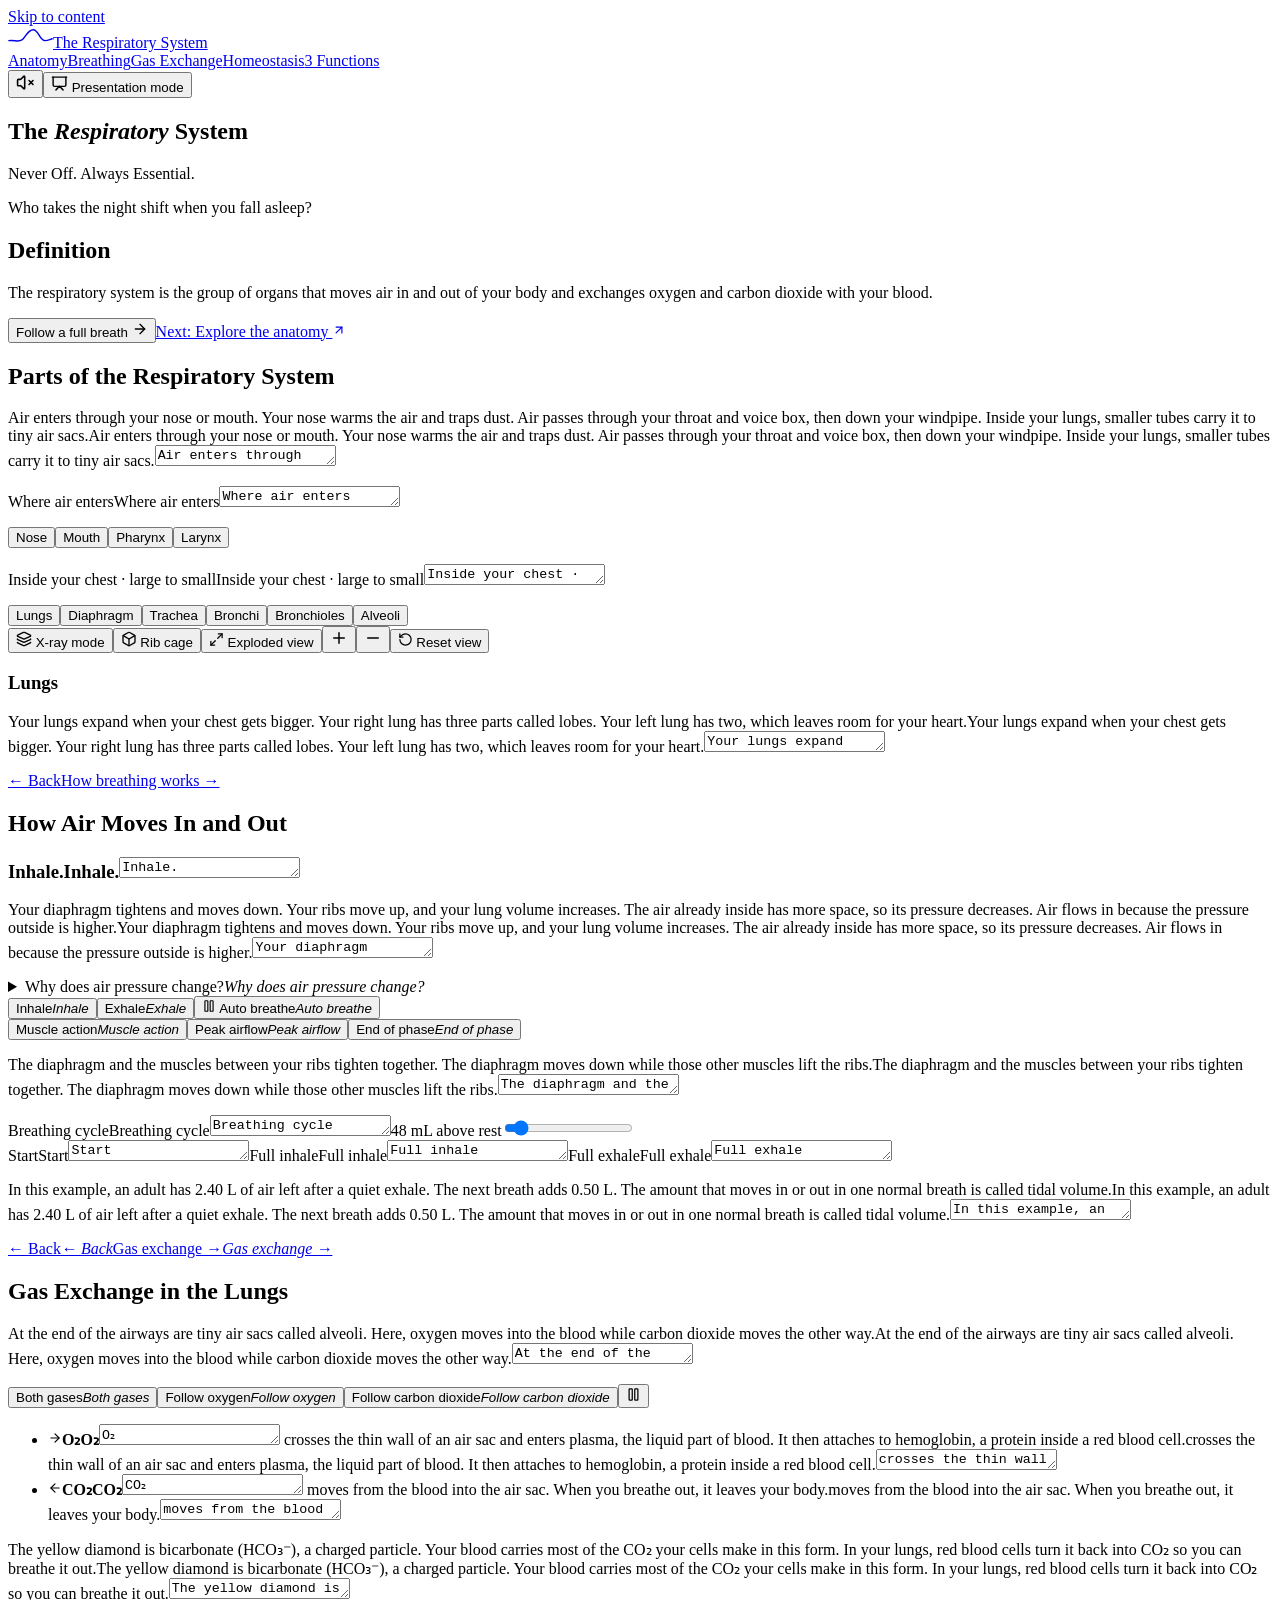
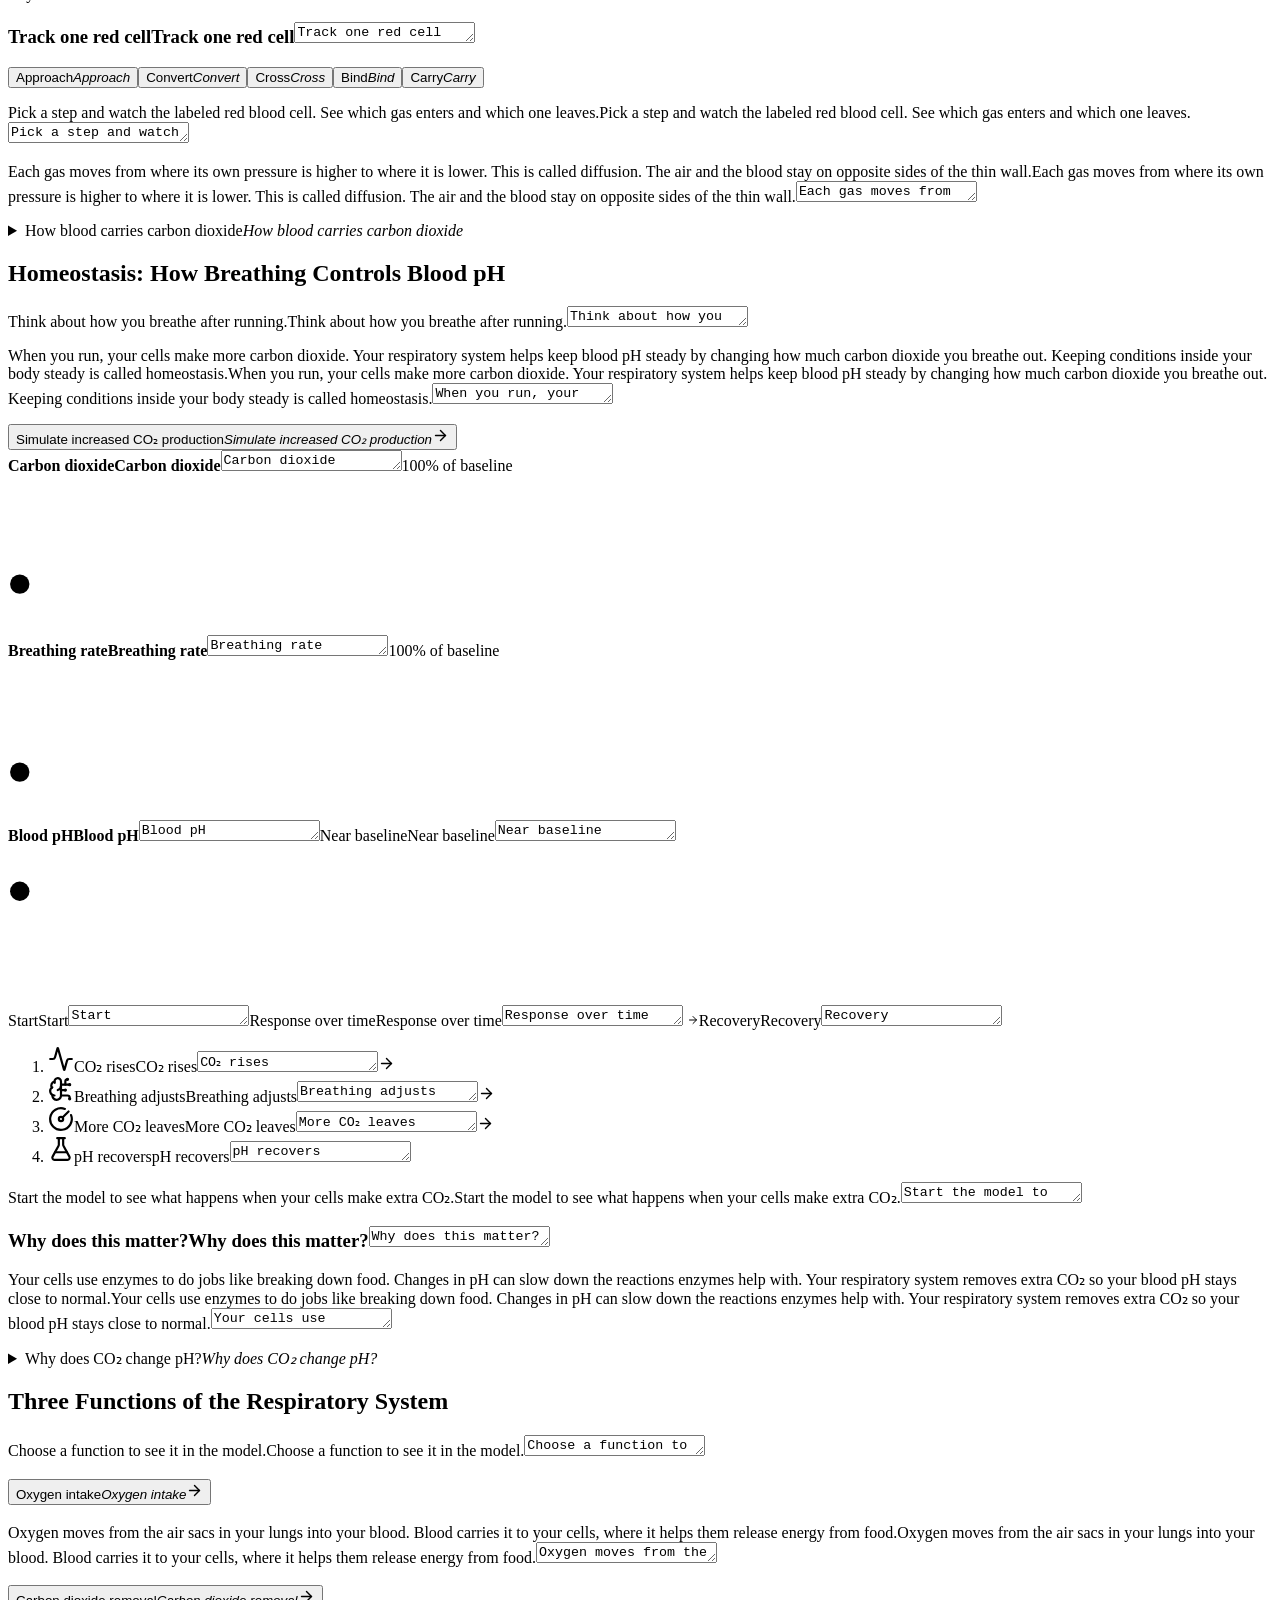
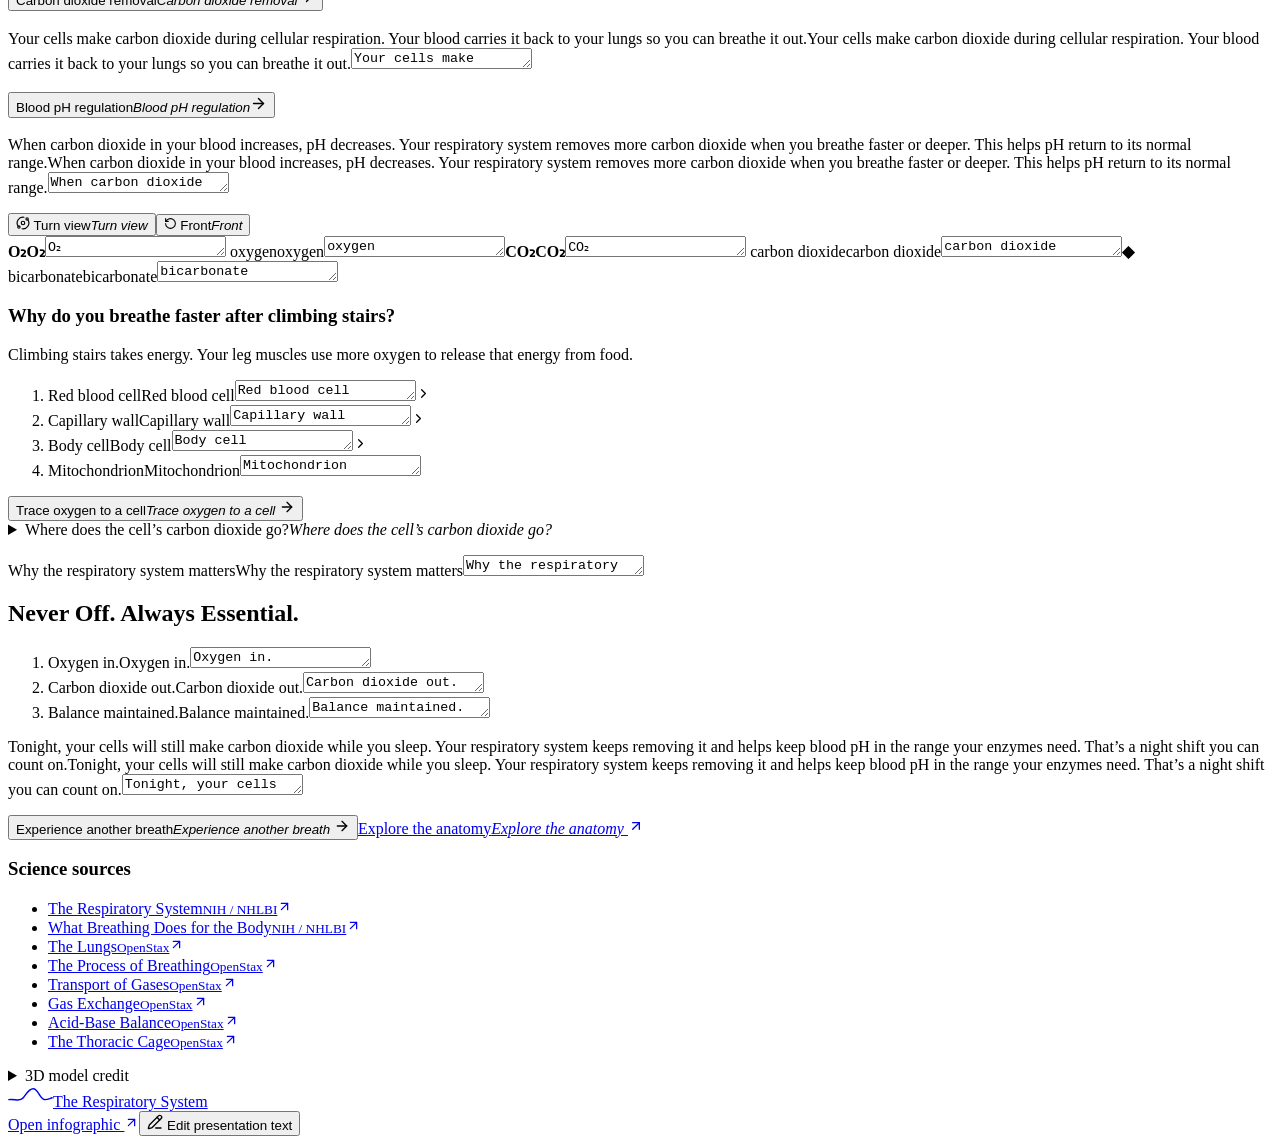
==== commit 7c8a9eac: "Publish slower homeostasis demonstration" ====
--- a/index.html
+++ b/index.html
@@ -1 +1 @@
-<!DOCTYPE html><html lang="en-US"><head><meta charSet="utf-8"/><link rel="preconnect" href="/" crossorigin=""/><meta name="viewport" content="width=device-width, initial-scale=1"/><link rel="stylesheet" href="/breath-engine/_next/static/chunks/3u_kdsa4-zv8k.css" data-precedence="next"/><link rel="preload" as="script" fetchPriority="low" href="/breath-engine/_next/static/chunks/0wfurka9errm3.js"/><script src="/breath-engine/_next/static/chunks/3tpl-49gvqk2f.js" async=""></script><script src="/breath-engine/_next/static/chunks/39_j1bdzreq0m.js" async=""></script><script src="/breath-engine/_next/static/chunks/turbopack-1tmgj7_rfg-69.js" async=""></script><script src="/breath-engine/_next/static/chunks/3qfy96eoyh-ek.js" async=""></script><script src="/breath-engine/_next/static/chunks/1y3a0wrqm6qf7.js" async=""></script><script src="/breath-engine/_next/static/chunks/2d39_4byf5swt.js" async=""></script><title>The Respiratory System | Never Off. Always Essential.</title><meta name="description" content="An interactive 3D advertisement for the human respiratory system. Follow a breath from the airways to the bloodstream and see how breathing helps keep blood pH in balance."/><link rel="icon" href="/breath-engine/icon.svg"/><meta name="next-size-adjust" content=""/><script src="/breath-engine/_next/static/chunks/0cz1d0mv5g_q7.js" noModule=""></script></head><body><div hidden=""><!--$--><!--/$--></div><a class="skip-link" href="#main-content">Skip to content</a><header class="site-header"><div class="header-inner"><a class="wordmark" href="#opening" aria-label="The Respiratory System, back to opening"><svg width="45" height="22" viewBox="0 0 50 24" fill="none" aria-hidden="true"><path d="M1 16c7-1 12 3 16-2 4-5 6-10 11-10 6 0 7 12 13 12 3 0 5-1 8-2" stroke="currentColor" stroke-width="1.6" stroke-linecap="round"></path></svg><span>The Respiratory System</span></a><nav aria-label="Main navigation" class="site-nav"><a href="#anatomy">Anatomy</a><a href="#breathing">Breathing</a><a href="#exchange">Gas Exchange</a><a href="#homeostasis">Homeostasis</a><a href="#functions">3 Functions</a></nav><div class="header-actions"><button class="sound-control" type="button" aria-pressed="false" aria-label="Enable sound" title="Enable sound"><svg xmlns="http://www.w3.org/2000/svg" width="19" height="19" viewBox="0 0 24 24" fill="none" stroke="currentColor" stroke-width="2" stroke-linecap="round" stroke-linejoin="round" class="lucide lucide-volume-x" aria-hidden="true"><path d="M11 4.702a.7.7 0 0 0-1.203-.498L6.413 7.587A1.4 1.4 0 0 1 5.416 8H3a1 1 0 0 0-1 1v6a1 1 0 0 0 1 1h2.416a1.4 1.4 0 0 1 .997.413l3.383 3.384A.7.7 0 0 0 11 19.298z"></path><path d="m16.5 14.5 5-5"></path><path d="m16.5 9.5 5 5"></path></svg></button><button type="button" class="button button-quiet header-presentation"><svg xmlns="http://www.w3.org/2000/svg" width="17" height="17" viewBox="0 0 24 24" fill="none" stroke="currentColor" stroke-width="2" stroke-linecap="round" stroke-linejoin="round" class="lucide lucide-presentation" aria-hidden="true"><path d="M2 3h20"></path><path d="M21 3v11a2 2 0 0 1-2 2H5a2 2 0 0 1-2-2V3"></path><path d="m7 21 5-5 5 5"></path></svg> <span>Presentation mode</span></button></div></div></header><main id="main-content"><div class="scroll-story" data-active="opening" data-visible="true"><span id="opening" class="story-stop" style="--chapter-index:0" aria-hidden="true"></span><span id="anatomy" class="story-stop" style="--chapter-index:1" aria-hidden="true"></span><span id="breathing" class="story-stop" style="--chapter-index:2" aria-hidden="true"></span><span id="exchange" class="story-stop" style="--chapter-index:3" aria-hidden="true"></span><div class="story-display" data-tone="light"><div class="story-window scene-viewport" data-scene="opening"></div><div class="story-caption"></div></div><div class="story-chapters" data-tone="light"><section class="opening " data-chapter="opening" aria-labelledby="opening-title"><div class="section-shell opening-shell"><header class="opening-heading"><h1 id="opening-title">The <em>Respiratory</em> System</h1><p class="hero-slogan">Never Off. Always Essential.</p></header><div class="opening-copy"><p class="hero-intro">Who takes the night shift when you fall asleep?</p><div class="opening-definition"><h2 class="definition-label">Definition</h2><p>The respiratory system is the group of organs that moves air in and out of your body and exchanges oxygen and carbon dioxide with your blood.</p></div><div class="hero-actions"><button type="button" class="button button-primary">Follow a full breath <svg xmlns="http://www.w3.org/2000/svg" width="16" height="16" viewBox="0 0 24 24" fill="none" stroke="currentColor" stroke-width="2" stroke-linecap="round" stroke-linejoin="round" class="lucide lucide-arrow-right" aria-hidden="true"><path d="M5 12h14"></path><path d="m12 5 7 7-7 7"></path></svg></button><a class="text-link" href="#anatomy">Next: Explore the anatomy <svg xmlns="http://www.w3.org/2000/svg" width="14" height="14" viewBox="0 0 24 24" fill="none" stroke="currentColor" stroke-width="2" stroke-linecap="round" stroke-linejoin="round" class="lucide lucide-arrow-up-right" aria-hidden="true"><path d="M7 7h10v10"></path><path d="M7 17 17 7"></path></svg></a></div></div></div></section><section class="section anatomy section-shell" data-chapter="anatomy" aria-labelledby="anatomy-title"><header class="anatomy-heading"><div><h2 id="anatomy-title">Parts of the Respiratory System</h2></div><p class="section-intro"><span class="writing-slot"><span aria-hidden="true">Air enters through your nose or mouth. Your nose warms the air and traps dust. Air passes through your throat and voice box, then down your windpipe. Inside your lungs, smaller tubes carry it to tiny air sacs.</span><span aria-hidden="true">Air enters through your nose or mouth. Your nose warms the air and traps dust. Air passes through your throat and voice box, then down your windpipe. Inside your lungs, smaller tubes carry it to tiny air sacs.</span><textarea aria-label="Air enters through your nose or mouth. Your nose warms the air and traps dust. Air passes through your throat and voice box, then down your windpipe. Inside your lungs, smaller tubes carry it to tiny air sacs." maxLength="330" rows="1">Air enters through your nose or mouth. Your nose warms the air and traps dust. Air passes through your throat and voice box, then down your windpipe. Inside your lungs, smaller tubes carry it to tiny air sacs.</textarea></span></p></header><div class="upper-structures" role="group" aria-label="Upper airway structures"><p class="anatomy-scale"><span class="writing-slot compact-slot"><span aria-hidden="true">Where air enters</span><span aria-hidden="true">Where air enters</span><textarea aria-label="Where air enters" maxLength="330" rows="1">Where air enters</textarea></span></p><button type="button" aria-pressed="false">Nose</button><button type="button" aria-pressed="false">Mouth</button><button type="button" aria-pressed="false">Pharynx</button><button type="button" aria-pressed="false">Larynx</button></div><p class="anatomy-scale"><span class="writing-slot compact-slot"><span aria-hidden="true">Inside your chest · large to small</span><span aria-hidden="true">Inside your chest · large to small</span><textarea aria-label="Inside your chest · large to small" maxLength="330" rows="1">Inside your chest · large to small</textarea></span></p><div class="anatomy-visual"><div class="anatomy-list" aria-label="Respiratory structures" role="group"><button type="button" aria-pressed="true" style="--part-index:0">Lungs</button><button type="button" aria-pressed="false" style="--part-index:1">Diaphragm</button><button type="button" aria-pressed="false" style="--part-index:2">Trachea</button><button type="button" aria-pressed="false" style="--part-index:3">Bronchi</button><button type="button" aria-pressed="false" style="--part-index:4">Bronchioles</button><button type="button" aria-pressed="false" style="--part-index:5">Alveoli</button></div><div class="stage-tools" role="group" aria-label="Anatomy view controls"><button type="button" class="tool" aria-pressed="false"><svg xmlns="http://www.w3.org/2000/svg" width="16" height="16" viewBox="0 0 24 24" fill="none" stroke="currentColor" stroke-width="2" stroke-linecap="round" stroke-linejoin="round" class="lucide lucide-layers lucide-layers-3" aria-hidden="true"><path d="M12.83 2.18a2 2 0 0 0-1.66 0L2.6 6.08a1 1 0 0 0 0 1.83l8.58 3.91a2 2 0 0 0 1.66 0l8.58-3.9a1 1 0 0 0 0-1.83z"></path><path d="M2 12a1 1 0 0 0 .58.91l8.6 3.91a2 2 0 0 0 1.65 0l8.58-3.9A1 1 0 0 0 22 12"></path><path d="M2 17a1 1 0 0 0 .58.91l8.6 3.91a2 2 0 0 0 1.65 0l8.58-3.9A1 1 0 0 0 22 17"></path></svg> X-ray mode</button><button type="button" class="tool" aria-pressed="false"><svg xmlns="http://www.w3.org/2000/svg" width="16" height="16" viewBox="0 0 24 24" fill="none" stroke="currentColor" stroke-width="2" stroke-linecap="round" stroke-linejoin="round" class="lucide lucide-box" aria-hidden="true"><path d="M21 8a2 2 0 0 0-1-1.73l-7-4a2 2 0 0 0-2 0l-7 4A2 2 0 0 0 3 8v8a2 2 0 0 0 1 1.73l7 4a2 2 0 0 0 2 0l7-4A2 2 0 0 0 21 16Z"></path><path d="m3.3 7 8.7 5 8.7-5"></path><path d="M12 22V12"></path></svg> Rib cage</button><button type="button" class="tool" aria-pressed="false"><svg xmlns="http://www.w3.org/2000/svg" width="15" height="15" viewBox="0 0 24 24" fill="none" stroke="currentColor" stroke-width="2" stroke-linecap="round" stroke-linejoin="round" class="lucide lucide-maximize-2" aria-hidden="true"><path d="M15 3h6v6"></path><path d="m21 3-7 7"></path><path d="m3 21 7-7"></path><path d="M9 21H3v-6"></path></svg> Exploded view</button><span class="tool-spacer"></span><button type="button" class="tool icon-tool" aria-label="Zoom in" title="Zoom in"><svg xmlns="http://www.w3.org/2000/svg" width="18" height="18" viewBox="0 0 24 24" fill="none" stroke="currentColor" stroke-width="2" stroke-linecap="round" stroke-linejoin="round" class="lucide lucide-plus" aria-hidden="true"><path d="M5 12h14"></path><path d="M12 5v14"></path></svg></button><button type="button" class="tool icon-tool" aria-label="Zoom out" title="Zoom out"><svg xmlns="http://www.w3.org/2000/svg" width="18" height="18" viewBox="0 0 24 24" fill="none" stroke="currentColor" stroke-width="2" stroke-linecap="round" stroke-linejoin="round" class="lucide lucide-minus" aria-hidden="true"><path d="M5 12h14"></path></svg></button><button type="button" class="tool"><svg xmlns="http://www.w3.org/2000/svg" width="15" height="15" viewBox="0 0 24 24" fill="none" stroke="currentColor" stroke-width="2" stroke-linecap="round" stroke-linejoin="round" class="lucide lucide-rotate-ccw" aria-hidden="true"><path d="M3 12a9 9 0 1 0 9-9 9.75 9.75 0 0 0-6.74 2.74L3 8"></path><path d="M3 3v5h5"></path></svg> Reset view</button></div><div class="structure-info" aria-live="polite"><h3>Lungs</h3><p><span class="writing-slot"><span aria-hidden="true">Your lungs expand when your chest gets bigger. Your right lung has three parts called lobes. Your left lung has two, which leaves room for your heart.</span><span aria-hidden="true">Your lungs expand when your chest gets bigger. Your right lung has three parts called lobes. Your left lung has two, which leaves room for your heart.</span><textarea aria-label="Your lungs expand when your chest gets bigger. Your right lung has three parts called lobes. Your left lung has two, which leaves room for your heart." maxLength="330" rows="1">Your lungs expand when your chest gets bigger. Your right lung has three parts called lobes. Your left lung has two, which leaves room for your heart.</textarea></span></p></div></div><nav class="chapter-links" aria-label="Anatomy chapter navigation"><a href="#opening">← Back</a><a href="#breathing">How breathing works →</a></nav></section><section class="section breathing" data-chapter="breathing" aria-labelledby="breathing-title"><div class="section-shell breathing-heading"><h2 id="breathing-title">How Air Moves In and Out</h2></div><div class="section-shell breathing-layout"><div class="phase-description oxygen" aria-live="polite"><h3><span class="writing-slot compact-slot"><span aria-hidden="true">Inhale.</span><span aria-hidden="true">Inhale.</span><textarea aria-label="Inhale." maxLength="330" rows="1">Inhale.</textarea></span></h3><p><span class="writing-slot"><span aria-hidden="true">Your diaphragm tightens and moves down. Your ribs move up, and your lung volume increases. The air already inside has more space, so its pressure decreases. Air flows in because the pressure outside is higher.</span><span aria-hidden="true">Your diaphragm tightens and moves down. Your ribs move up, and your lung volume increases. The air already inside has more space, so its pressure decreases. Air flows in because the pressure outside is higher.</span><textarea aria-label="Your diaphragm tightens and moves down. Your ribs move up, and your lung volume increases. The air already inside has more space, so its pressure decreases. Air flows in because the pressure outside is higher." maxLength="330" rows="1">Your diaphragm tightens and moves down. Your ribs move up, and your lung volume increases. The air already inside has more space, so its pressure decreases. Air flows in because the pressure outside is higher.</textarea></span></p><details class="pressure-why"><summary><span class="control-caption" role="img" aria-label="Why does air pressure change?"><span aria-hidden="true">Why does air pressure change?</span><i aria-hidden="true">Why does air pressure change?</i></span></summary><p><span class="writing-slot"><span aria-hidden="true">Air molecules push against the walls of the air sacs when they hit them. When the sacs get bigger, the molecules hit each small area less often. When the sacs get smaller, they hit it more often.</span><span aria-hidden="true">Air molecules push against the walls of the air sacs when they hit them. When the sacs get bigger, the molecules hit each small area less often. When the sacs get smaller, they hit it more often.</span><textarea aria-label="Air molecules push against the walls of the air sacs when they hit them. When the sacs get bigger, the molecules hit each small area less often. When the sacs get smaller, they hit it more often." maxLength="330" rows="1">Air molecules push against the walls of the air sacs when they hit them. When the sacs get bigger, the molecules hit each small area less often. When the sacs get smaller, they hit it more often.</textarea></span></p></details></div><div class="breath-controls"><div class="breath-actions" role="group" aria-label="Breathing controls"><button type="button" class="tool" aria-pressed="false"><span class="control-caption" role="img" aria-label="Inhale"><span aria-hidden="true">Inhale</span><i aria-hidden="true">Inhale</i></span></button><button type="button" class="tool" aria-pressed="false"><span class="control-caption" role="img" aria-label="Exhale"><span aria-hidden="true">Exhale</span><i aria-hidden="true">Exhale</i></span></button><button type="button" class="tool" aria-pressed="true"><svg xmlns="http://www.w3.org/2000/svg" width="14" height="14" viewBox="0 0 24 24" fill="none" stroke="currentColor" stroke-width="2" stroke-linecap="round" stroke-linejoin="round" class="lucide lucide-pause" aria-hidden="true"><rect x="14" y="3" width="5" height="18" rx="1"></rect><rect x="5" y="3" width="5" height="18" rx="1"></rect></svg> <span class="control-caption" role="img" aria-label="Auto breathe"><span aria-hidden="true">Auto breathe</span><i aria-hidden="true">Auto breathe</i></span></button></div><div class="breath-inspect" role="group" aria-label="Inspect breathing mechanics"><button type="button" aria-current="step"><span class="control-caption" role="img" aria-label="Muscle action"><span aria-hidden="true">Muscle action</span><i aria-hidden="true">Muscle action</i></span></button><button type="button"><span class="control-caption" role="img" aria-label="Peak airflow"><span aria-hidden="true">Peak airflow</span><i aria-hidden="true">Peak airflow</i></span></button><button type="button"><span class="control-caption" role="img" aria-label="End of phase"><span aria-hidden="true">End of phase</span><i aria-hidden="true">End of phase</i></span></button></div><p class="breath-moment"><span class="writing-slot"><span aria-hidden="true">The diaphragm and the muscles between your ribs tighten together. The diaphragm moves down while those other muscles lift the ribs.</span><span aria-hidden="true">The diaphragm and the muscles between your ribs tighten together. The diaphragm moves down while those other muscles lift the ribs.</span><textarea aria-label="The diaphragm and the muscles between your ribs tighten together. The diaphragm moves down while those other muscles lift the ribs." maxLength="330" rows="1">The diaphragm and the muscles between your ribs tighten together. The diaphragm moves down while those other muscles lift the ribs.</textarea></span></p><div class="breath-scrubber"><label for="breath-cycle"><span class="writing-slot compact-slot"><span aria-hidden="true">Breathing cycle</span><span aria-hidden="true">Breathing cycle</span><textarea aria-label="Breathing cycle" maxLength="330" rows="1">Breathing cycle</textarea></span></label><span class="breath-volume">48<!-- --> mL above rest</span><input id="breath-cycle" type="range" min="0" max="1000" aria-valuetext="Inhaling, 10% expansion in the model" style="--range-value:8%" value="80"/><div class="scrubber-labels"><span><span class="writing-slot compact-slot"><span aria-hidden="true">Start</span><span aria-hidden="true">Start</span><textarea aria-label="Start" maxLength="330" rows="1">Start</textarea></span></span><span><span class="writing-slot compact-slot"><span aria-hidden="true">Full inhale</span><span aria-hidden="true">Full inhale</span><textarea aria-label="Full inhale" maxLength="330" rows="1">Full inhale</textarea></span></span><span><span class="writing-slot compact-slot"><span aria-hidden="true">Full exhale</span><span aria-hidden="true">Full exhale</span><textarea aria-label="Full exhale" maxLength="330" rows="1">Full exhale</textarea></span></span></div></div><p class="microcopy"><span class="writing-slot"><span aria-hidden="true">In this example, an adult has 2.40 L of air left after a quiet exhale. The next breath adds 0.50 L. The amount that moves in or out in one normal breath is called tidal volume.</span><span aria-hidden="true">In this example, an adult has 2.40 L of air left after a quiet exhale. The next breath adds 0.50 L. The amount that moves in or out in one normal breath is called tidal volume.</span><textarea aria-label="In this example, an adult has 2.40 L of air left after a quiet exhale. The next breath adds 0.50 L. The amount that moves in or out in one normal breath is called tidal volume." maxLength="330" rows="1">In this example, an adult has 2.40 L of air left after a quiet exhale. The next breath adds 0.50 L. The amount that moves in or out in one normal breath is called tidal volume.</textarea></span></p></div></div><nav class="chapter-links" aria-label="Breathing chapter navigation"><a href="#anatomy"><span class="control-caption" role="img" aria-label="← Back"><span aria-hidden="true">← Back</span><i aria-hidden="true">← Back</i></span></a><a href="#exchange"><span class="control-caption" role="img" aria-label="Gas exchange →"><span aria-hidden="true">Gas exchange →</span><i aria-hidden="true">Gas exchange →</i></span></a></nav></section><section class="section exchange" data-chapter="exchange" aria-labelledby="exchange-title"><div class="section-shell exchange-layout"><header class="exchange-heading"><h2 id="exchange-title">Gas Exchange in the Lungs</h2><p class="exchange-intro"><span class="writing-slot"><span aria-hidden="true">At the end of the airways are tiny air sacs called alveoli. Here, oxygen moves into the blood while carbon dioxide moves the other way.</span><span aria-hidden="true">At the end of the airways are tiny air sacs called alveoli. Here, oxygen moves into the blood while carbon dioxide moves the other way.</span><textarea aria-label="At the end of the airways are tiny air sacs called alveoli. Here, oxygen moves into the blood while carbon dioxide moves the other way." maxLength="330" rows="1">At the end of the airways are tiny air sacs called alveoli. Here, oxygen moves into the blood while carbon dioxide moves the other way.</textarea></span></p></header><div class="exchange-details"><div class="gas-controls" role="group" aria-label="Choose which gases to highlight"><button type="button" class="tool" aria-pressed="true"><span class="control-caption" role="img" aria-label="Both gases"><span aria-hidden="true">Both gases</span><i aria-hidden="true">Both gases</i></span></button><button type="button" class="tool" aria-pressed="false"><span class="control-caption" role="img" aria-label="Follow oxygen"><span aria-hidden="true">Follow oxygen</span><i aria-hidden="true">Follow oxygen</i></span></button><button type="button" class="tool carbon-tool" aria-pressed="false"><span class="control-caption" role="img" aria-label="Follow carbon dioxide"><span aria-hidden="true">Follow carbon dioxide</span><i aria-hidden="true">Follow carbon dioxide</i></span></button><button type="button" class="tool icon-tool" aria-label="Pause gas animation" title="Pause motion"><svg xmlns="http://www.w3.org/2000/svg" width="15" height="15" viewBox="0 0 24 24" fill="none" stroke="currentColor" stroke-width="2" stroke-linecap="round" stroke-linejoin="round" class="lucide lucide-pause" aria-hidden="true"><rect x="14" y="3" width="5" height="18" rx="1"></rect><rect x="5" y="3" width="5" height="18" rx="1"></rect></svg></button></div><ul class="exchange-directions" aria-label="Directions of gas exchange"><li class="oxygen" data-highlight="true"><svg xmlns="http://www.w3.org/2000/svg" width="14" height="14" viewBox="0 0 24 24" fill="none" stroke="currentColor" stroke-width="2" stroke-linecap="round" stroke-linejoin="round" class="lucide lucide-arrow-right" aria-hidden="true"><path d="M5 12h14"></path><path d="m12 5 7 7-7 7"></path></svg><span><strong><span class="writing-slot compact-slot"><span aria-hidden="true">O₂</span><span aria-hidden="true">O₂</span><textarea aria-label="O₂" maxLength="330" rows="1">O₂</textarea></span></strong> <span class="writing-slot"><span aria-hidden="true">crosses the thin wall of an air sac and enters plasma, the liquid part of blood. It then attaches to hemoglobin, a protein inside a red blood cell.</span><span aria-hidden="true">crosses the thin wall of an air sac and enters plasma, the liquid part of blood. It then attaches to hemoglobin, a protein inside a red blood cell.</span><textarea aria-label="crosses the thin wall of an air sac and enters plasma, the liquid part of blood. It then attaches to hemoglobin, a protein inside a red blood cell." maxLength="330" rows="1">crosses the thin wall of an air sac and enters plasma, the liquid part of blood. It then attaches to hemoglobin, a protein inside a red blood cell.</textarea></span></span></li><li class="carbon" data-highlight="true"><svg xmlns="http://www.w3.org/2000/svg" width="14" height="14" viewBox="0 0 24 24" fill="none" stroke="currentColor" stroke-width="2" stroke-linecap="round" stroke-linejoin="round" class="lucide lucide-arrow-left" aria-hidden="true"><path d="m12 19-7-7 7-7"></path><path d="M19 12H5"></path></svg><span><strong><span class="writing-slot compact-slot"><span aria-hidden="true">CO₂</span><span aria-hidden="true">CO₂</span><textarea aria-label="CO₂" maxLength="330" rows="1">CO₂</textarea></span></strong> <span class="writing-slot"><span aria-hidden="true">moves from the blood into the air sac. When you breathe out, it leaves your body.</span><span aria-hidden="true">moves from the blood into the air sac. When you breathe out, it leaves your body.</span><textarea aria-label="moves from the blood into the air sac. When you breathe out, it leaves your body." maxLength="330" rows="1">moves from the blood into the air sac. When you breathe out, it leaves your body.</textarea></span></span></li></ul><p class="microcopy"><span class="writing-slot"><span aria-hidden="true">The yellow diamond is bicarbonate (HCO₃⁻), a charged particle. Your blood carries most of the CO₂ your cells make in this form. In your lungs, red blood cells turn it back into CO₂ so you can breathe it out.</span><span aria-hidden="true">The yellow diamond is bicarbonate (HCO₃⁻), a charged particle. Your blood carries most of the CO₂ your cells make in this form. In your lungs, red blood cells turn it back into CO₂ so you can breathe it out.</span><textarea aria-label="The yellow diamond is bicarbonate (HCO₃⁻), a charged particle. Your blood carries most of the CO₂ your cells make in this form. In your lungs, red blood cells turn it back into CO₂ so you can breathe it out." maxLength="330" rows="1">The yellow diamond is bicarbonate (HCO₃⁻), a charged particle. Your blood carries most of the CO₂ your cells make in this form. In your lungs, red blood cells turn it back into CO₂ so you can breathe it out.</textarea></span></p><div class="cell-steps"><h3><span class="writing-slot compact-slot"><span aria-hidden="true">Track one red cell</span><span aria-hidden="true">Track one red cell</span><textarea aria-label="Track one red cell" maxLength="330" rows="1">Track one red cell</textarea></span></h3><div role="group" aria-label="Inspect a red cell along its route"><button type="button" aria-pressed="false"><span class="control-caption" role="img" aria-label="Approach"><span aria-hidden="true">Approach</span><i aria-hidden="true">Approach</i></span></button><button type="button" aria-pressed="false"><span class="control-caption" role="img" aria-label="Convert"><span aria-hidden="true">Convert</span><i aria-hidden="true">Convert</i></span></button><button type="button" aria-pressed="false"><span class="control-caption" role="img" aria-label="Cross"><span aria-hidden="true">Cross</span><i aria-hidden="true">Cross</i></span></button><button type="button" aria-pressed="false"><span class="control-caption" role="img" aria-label="Bind"><span aria-hidden="true">Bind</span><i aria-hidden="true">Bind</i></span></button><button type="button" aria-pressed="false"><span class="control-caption" role="img" aria-label="Carry"><span aria-hidden="true">Carry</span><i aria-hidden="true">Carry</i></span></button></div><p aria-live="polite"><span class="writing-slot"><span aria-hidden="true">Pick a step and watch the labeled red blood cell. See which gas enters and which one leaves.</span><span aria-hidden="true">Pick a step and watch the labeled red blood cell. See which gas enters and which one leaves.</span><textarea aria-label="Pick a step and watch the labeled red blood cell. See which gas enters and which one leaves." maxLength="330" rows="1">Pick a step and watch the labeled red blood cell. See which gas enters and which one leaves.</textarea></span></p></div><p class="microcopy"><span class="writing-slot"><span aria-hidden="true">Each gas moves from where its own pressure is higher to where it is lower. This is called diffusion. The air and the blood stay on opposite sides of the thin wall.</span><span aria-hidden="true">Each gas moves from where its own pressure is higher to where it is lower. This is called diffusion. The air and the blood stay on opposite sides of the thin wall.</span><textarea aria-label="Each gas moves from where its own pressure is higher to where it is lower. This is called diffusion. The air and the blood stay on opposite sides of the thin wall." maxLength="330" rows="1">Each gas moves from where its own pressure is higher to where it is lower. This is called diffusion. The air and the blood stay on opposite sides of the thin wall.</textarea></span></p><details class="exchange-transport"><summary><span class="control-caption" role="img" aria-label="How blood carries carbon dioxide"><span aria-hidden="true">How blood carries carbon dioxide</span><i aria-hidden="true">How blood carries carbon dioxide</i></span></summary><p class="microcopy"><span class="writing-slot"><span aria-hidden="true">In body tissues, much of the CO₂ enters red blood cells and changes into bicarbonate. It travels in plasma this way. In the lungs, it goes back into red blood cells and changes back into CO₂. Some CO₂ also travels dissolved in blood or attached to hemoglobin.</span><span aria-hidden="true">In body tissues, much of the CO₂ enters red blood cells and changes into bicarbonate. It travels in plasma this way. In the lungs, it goes back into red blood cells and changes back into CO₂. Some CO₂ also travels dissolved in blood or attached to hemoglobin.</span><textarea aria-label="In body tissues, much of the CO₂ enters red blood cells and changes into bicarbonate. It travels in plasma this way. In the lungs, it goes back into red blood cells and changes back into CO₂. Some CO₂ also travels dissolved in blood or attached to hemoglobin." maxLength="330" rows="1">In body tissues, much of the CO₂ enters red blood cells and changes into bicarbonate. It travels in plasma this way. In the lungs, it goes back into red blood cells and changes back into CO₂. Some CO₂ also travels dissolved in blood or attached to hemoglobin.</textarea></span></p></details></div></div></section></div></div><section class="section homeostasis" id="homeostasis" aria-labelledby="homeostasis-title"><div class="section-shell"><div class="balance-layout"><div class="balance-copy"><h2 id="homeostasis-title">Homeostasis: How Breathing Controls Blood pH</h2><p class="section-intro"><span class="writing-slot"><span aria-hidden="true">Think about how you breathe after running.</span><span aria-hidden="true">Think about how you breathe after running.</span><textarea aria-label="Think about how you breathe after running." maxLength="330" rows="1">Think about how you breathe after running.</textarea></span></p><p><span class="writing-slot"><span aria-hidden="true">When you run, your cells make more carbon dioxide. Your respiratory system helps keep blood pH steady by changing how much carbon dioxide you breathe out. Keeping conditions inside your body steady is called homeostasis.</span><span aria-hidden="true">When you run, your cells make more carbon dioxide. Your respiratory system helps keep blood pH steady by changing how much carbon dioxide you breathe out. Keeping conditions inside your body steady is called homeostasis.</span><textarea aria-label="When you run, your cells make more carbon dioxide. Your respiratory system helps keep blood pH steady by changing how much carbon dioxide you breathe out. Keeping conditions inside your body steady is called homeostasis." maxLength="330" rows="1">When you run, your cells make more carbon dioxide. Your respiratory system helps keep blood pH steady by changing how much carbon dioxide you breathe out. Keeping conditions inside your body steady is called homeostasis.</textarea></span></p><div class="simulation-actions"><button class="button button-primary" type="button"><span class="control-caption" role="img" aria-label="Simulate increased CO₂ production"><span aria-hidden="true">Simulate increased CO₂ production</span><i aria-hidden="true">Simulate increased CO₂ production</i></span><svg xmlns="http://www.w3.org/2000/svg" width="17" height="17" viewBox="0 0 24 24" fill="none" stroke="currentColor" stroke-width="2" stroke-linecap="round" stroke-linejoin="round" class="lucide lucide-arrow-right" aria-hidden="true"><path d="M5 12h14"></path><path d="m12 5 7 7-7 7"></path></svg></button></div></div><div class="balance-visual"><div class="status-chart" aria-label="Illustrative carbon dioxide, breathing rate and blood pH"><div class="metric" style="--metric-color:#f0a197"><div class="metric-label"><strong><span class="writing-slot compact-slot"><span aria-hidden="true">Carbon dioxide</span><span aria-hidden="true">Carbon dioxide</span><textarea aria-label="Carbon dioxide" maxLength="330" rows="1">Carbon dioxide</textarea></span></strong><span>100% of baseline</span></div><svg viewBox="0 0 430 53" preserveAspectRatio="none" aria-hidden="true"><defs><clipPath id="trace-0"><rect x="0" y="0" width="0" height="53"></rect></clipPath></defs><path d="M0 37.11320754716981 H430" class="baseline"></path><path d="M0 51 H430" class="axis-line"></path><path d="M0.00 37.11 L4.30 36.75 L8.60 35.64 L12.90 33.82 L17.20 31.35 L21.50 28.30 L25.80 25.27 L30.10 22.45 L34.40 19.84 L38.70 17.45 L43.00 15.27 L47.30 13.31 L51.60 11.57 L55.90 10.06 L60.20 8.76 L64.50 7.69 L68.80 6.89 L73.10 6.46 L77.40 6.36 L81.70 6.57 L86.00 7.07 L90.30 7.82 L94.60 8.81 L98.90 10.00 L103.20 11.37 L107.50 12.89 L111.80 14.53 L116.10 16.26 L120.40 18.07 L124.70 19.93 L129.00 21.82 L133.30 23.72 L137.60 25.63 L141.90 27.52 L146.20 29.39 L150.50 31.23 L154.80 33.04 L159.10 34.79 L163.40 36.51 L167.70 38.08 L172.00 39.46 L176.30 40.65 L180.60 41.67 L184.90 42.52 L189.20 43.23 L193.50 43.79 L197.80 44.23 L202.10 44.54 L206.40 44.75 L210.70 44.85 L215.00 44.87 L219.30 44.80 L223.60 44.66 L227.90 44.47 L232.20 44.22 L236.50 43.94 L240.80 43.63 L245.10 43.30 L249.40 42.94 L253.70 42.58 L258.00 42.20 L262.30 41.83 L266.60 41.45 L270.90 41.07 L275.20 40.69 L279.50 40.32 L283.80 39.96 L288.10 39.60 L292.40 39.26 L296.70 38.92 L301.00 38.59 L305.30 38.27 L309.60 37.97 L313.90 37.68 L318.20 37.41 L322.50 37.16 L326.80 36.93 L331.10 36.72 L335.40 36.54 L339.70 36.37 L344.00 36.23 L348.30 36.11 L352.60 36.01 L356.90 35.94 L361.20 35.88 L365.50 35.84 L369.80 35.82 L374.10 35.81 L378.40 35.82 L382.70 35.84 L387.00 35.87 L391.30 35.92 L395.60 35.97 L399.90 36.03 L404.20 36.10 L408.50 36.17 L412.80 36.24 L417.10 36.32 L421.40 36.40 L425.70 36.48 L430.00 36.55" vector-effect="non-scaling-stroke" clip-path="url(#trace-0)" class="metric-trace"></path><circle cx="4" cy="37.11320754716981" r="3.3"></circle></svg></div><div class="metric" style="--metric-color:#a2ede8"><div class="metric-label"><strong><span class="writing-slot compact-slot"><span aria-hidden="true">Breathing rate</span><span aria-hidden="true">Breathing rate</span><textarea aria-label="Breathing rate" maxLength="330" rows="1">Breathing rate</textarea></span></strong><span>100% of baseline</span></div><svg viewBox="0 0 430 53" preserveAspectRatio="none" aria-hidden="true"><defs><clipPath id="trace-1"><rect x="0" y="0" width="0" height="53"></rect></clipPath></defs><path d="M0 38.137931034482754 H430" class="baseline"></path><path d="M0 51 H430" class="axis-line"></path><path d="M0.00 38.14 L4.30 38.14 L8.60 38.13 L12.90 38.08 L17.20 37.98 L21.50 37.78 L25.80 37.45 L30.10 36.96 L34.40 36.31 L38.70 35.48 L43.00 34.48 L47.30 33.32 L51.60 32.02 L55.90 30.60 L60.20 29.07 L64.50 27.46 L68.80 25.79 L73.10 24.08 L77.40 22.36 L81.70 20.66 L86.00 19.00 L90.30 17.41 L94.60 15.92 L98.90 14.53 L103.20 13.28 L107.50 12.18 L111.80 11.24 L116.10 10.47 L120.40 9.88 L124.70 9.48 L129.00 9.25 L133.30 9.21 L137.60 9.35 L141.90 9.67 L146.20 10.15 L150.50 10.79 L154.80 11.58 L159.10 12.52 L163.40 13.57 L167.70 14.75 L172.00 16.03 L176.30 17.40 L180.60 18.83 L184.90 20.32 L189.20 21.85 L193.50 23.39 L197.80 24.93 L202.10 26.46 L206.40 27.96 L210.70 29.43 L215.00 30.84 L219.30 32.19 L223.60 33.41 L227.90 34.49 L232.20 35.44 L236.50 36.29 L240.80 37.04 L245.10 37.70 L249.40 38.29 L253.70 38.81 L258.00 39.26 L262.30 39.67 L266.60 40.03 L270.90 40.35 L275.20 40.63 L279.50 40.88 L283.80 41.10 L288.10 41.29 L292.40 41.47 L296.70 41.62 L301.00 41.75 L305.30 41.85 L309.60 41.89 L313.90 41.88 L318.20 41.82 L322.50 41.73 L326.80 41.61 L331.10 41.46 L335.40 41.28 L339.70 41.09 L344.00 40.88 L348.30 40.66 L352.60 40.43 L356.90 40.20 L361.20 39.97 L365.50 39.73 L369.80 39.51 L374.10 39.28 L378.40 39.07 L382.70 38.87 L387.00 38.67 L391.30 38.49 L395.60 38.32 L399.90 38.16 L404.20 38.02 L408.50 37.89 L412.80 37.78 L417.10 37.68 L421.40 37.60 L425.70 37.52 L430.00 37.47" vector-effect="non-scaling-stroke" clip-path="url(#trace-1)" class="metric-trace"></path><circle cx="4" cy="38.137931034482754" r="3.3"></circle></svg></div><div class="metric" style="--metric-color:#b7c8ed"><div class="metric-label"><strong><span class="writing-slot compact-slot"><span aria-hidden="true">Blood pH</span><span aria-hidden="true">Blood pH</span><textarea aria-label="Blood pH" maxLength="330" rows="1">Blood pH</textarea></span></strong><span><span class="writing-slot compact-slot"><span aria-hidden="true">Near baseline</span><span aria-hidden="true">Near baseline</span><textarea aria-label="Near baseline" maxLength="330" rows="1">Near baseline</textarea></span></span></div><svg viewBox="0 0 430 53" preserveAspectRatio="none" aria-hidden="true"><defs><clipPath id="trace-2"><rect x="0" y="0" width="0" height="53"></rect></clipPath></defs><path d="M0 15.739130434782606 H430" class="baseline"></path><path d="M0 51 H430" class="axis-line"></path><path d="M0.00 15.74 L4.30 16.10 L8.60 17.20 L12.90 18.97 L17.20 21.32 L21.50 24.13 L25.80 26.83 L30.10 29.27 L34.40 31.47 L38.70 33.44 L43.00 35.19 L47.30 36.74 L51.60 38.09 L55.90 39.24 L60.20 40.22 L64.50 41.02 L68.80 41.61 L73.10 41.93 L77.40 42.01 L81.70 41.85 L86.00 41.48 L90.30 40.92 L94.60 40.18 L98.90 39.28 L103.20 38.24 L107.50 37.07 L111.80 35.78 L116.10 34.40 L120.40 32.93 L124.70 31.40 L129.00 29.81 L133.30 28.18 L137.60 26.52 L141.90 24.83 L146.20 23.13 L150.50 21.43 L154.80 19.73 L159.10 18.03 L163.40 16.34 L167.70 14.77 L172.00 13.36 L176.30 12.13 L180.60 11.06 L184.90 10.15 L189.20 9.39 L193.50 8.78 L197.80 8.30 L202.10 7.96 L206.40 7.73 L210.70 7.62 L215.00 7.60 L219.30 7.67 L223.60 7.83 L227.90 8.04 L232.20 8.31 L236.50 8.61 L240.80 8.95 L245.10 9.32 L249.40 9.70 L253.70 10.09 L258.00 10.49 L262.30 10.89 L266.60 11.29 L270.90 11.69 L275.20 12.08 L279.50 12.46 L283.80 12.84 L288.10 13.21 L292.40 13.57 L296.70 13.91 L301.00 14.25 L305.30 14.57 L309.60 14.88 L313.90 15.17 L318.20 15.44 L322.50 15.69 L326.80 15.92 L331.10 16.13 L335.40 16.32 L339.70 16.48 L344.00 16.62 L348.30 16.74 L352.60 16.83 L356.90 16.91 L361.20 16.97 L365.50 17.01 L369.80 17.03 L374.10 17.03 L378.40 17.03 L382.70 17.00 L387.00 16.97 L391.30 16.93 L395.60 16.88 L399.90 16.82 L404.20 16.75 L408.50 16.68 L412.80 16.61 L417.10 16.53 L421.40 16.45 L425.70 16.37 L430.00 16.30" vector-effect="non-scaling-stroke" clip-path="url(#trace-2)" class="metric-trace"></path><circle cx="4" cy="15.739130434782606" r="3.3"></circle></svg></div><div class="chart-timeline"><span><span class="writing-slot compact-slot"><span aria-hidden="true">Start</span><span aria-hidden="true">Start</span><textarea aria-label="Start" maxLength="330" rows="1">Start</textarea></span></span><span><span class="writing-slot compact-slot"><span aria-hidden="true">Response over time</span><span aria-hidden="true">Response over time</span><textarea aria-label="Response over time" maxLength="330" rows="1">Response over time</textarea></span> <svg xmlns="http://www.w3.org/2000/svg" width="12" height="12" viewBox="0 0 24 24" fill="none" stroke="currentColor" stroke-width="2" stroke-linecap="round" stroke-linejoin="round" class="lucide lucide-arrow-right" aria-hidden="true"><path d="M5 12h14"></path><path d="m12 5 7 7-7 7"></path></svg></span><span><span class="writing-slot compact-slot"><span aria-hidden="true">Recovery</span><span aria-hidden="true">Recovery</span><textarea aria-label="Recovery" maxLength="330" rows="1">Recovery</textarea></span></span></div></div><p class="microcopy"><span class="writing-slot"><span aria-hidden="true">Illustrative model — simplified to show how respiratory regulation supports homeostasis. The numbers show how much things change from the start.</span><span aria-hidden="true">Illustrative model — simplified to show how respiratory regulation supports homeostasis. The numbers show how much things change from the start.</span><textarea aria-label="Illustrative model — simplified to show how respiratory regulation supports homeostasis. The numbers show how much things change from the start." maxLength="330" rows="1">Illustrative model — simplified to show how respiratory regulation supports homeostasis. The numbers show how much things change from the start.</textarea></span></p></div></div><ol class="loop" aria-label="Homeostasis feedback loop"><li class=""><svg xmlns="http://www.w3.org/2000/svg" width="26" height="26" viewBox="0 0 24 24" fill="none" stroke="currentColor" stroke-width="2" stroke-linecap="round" stroke-linejoin="round" class="lucide lucide-activity" aria-hidden="true"><path d="M22 12h-2.48a2 2 0 0 0-1.93 1.46l-2.35 8.36a.25.25 0 0 1-.48 0L9.24 2.18a.25.25 0 0 0-.48 0l-2.35 8.36A2 2 0 0 1 4.49 12H2"></path></svg><span><span class="writing-slot compact-slot"><span aria-hidden="true">CO₂ rises</span><span aria-hidden="true">CO₂ rises</span><textarea aria-label="CO₂ rises" maxLength="330" rows="1">CO₂ rises</textarea></span></span><svg xmlns="http://www.w3.org/2000/svg" width="17" height="17" viewBox="0 0 24 24" fill="none" stroke="currentColor" stroke-width="2" stroke-linecap="round" stroke-linejoin="round" class="lucide lucide-arrow-right loop-arrow" aria-hidden="true"><path d="M5 12h14"></path><path d="m12 5 7 7-7 7"></path></svg></li><li class=""><svg xmlns="http://www.w3.org/2000/svg" width="26" height="26" viewBox="0 0 24 24" fill="none" stroke="currentColor" stroke-width="2" stroke-linecap="round" stroke-linejoin="round" class="lucide lucide-brain-circuit" aria-hidden="true"><path d="M12 13h4"></path><path d="M12 18h6a2 2 0 012 2v1"></path><path d="M12 8h8"></path><path d="M12 9a4.17 4.17 0 01-3 4"></path><path d="M16 8V5a2 2 0 012-2"></path><path d="M6 18a4 4 0 01-2-7.465"></path><path d="M6.004 5.125a4 4 0 00-2.526 5.77"></path><path d="M6.294 6.294A3 3 0 1112 5v13a4 4 0 11-7.967-.518"></path><circle cx="16" cy="13" r="0.5" fill="currentColor"></circle><circle cx="18" cy="3" r="0.5" fill="currentColor"></circle><circle cx="20" cy="21" r="0.5" fill="currentColor"></circle><circle cx="20" cy="8" r="0.5" fill="currentColor"></circle></svg><span><span class="writing-slot compact-slot"><span aria-hidden="true">Breathing adjusts</span><span aria-hidden="true">Breathing adjusts</span><textarea aria-label="Breathing adjusts" maxLength="330" rows="1">Breathing adjusts</textarea></span></span><svg xmlns="http://www.w3.org/2000/svg" width="17" height="17" viewBox="0 0 24 24" fill="none" stroke="currentColor" stroke-width="2" stroke-linecap="round" stroke-linejoin="round" class="lucide lucide-arrow-right loop-arrow" aria-hidden="true"><path d="M5 12h14"></path><path d="m12 5 7 7-7 7"></path></svg></li><li class=""><svg xmlns="http://www.w3.org/2000/svg" width="26" height="26" viewBox="0 0 24 24" fill="none" stroke="currentColor" stroke-width="2" stroke-linecap="round" stroke-linejoin="round" class="lucide lucide-circle-gauge lucide-gauge-circle" aria-hidden="true"><path d="M15.6 2.7a10 10 0 1 0 5.7 5.7"></path><circle cx="12" cy="12" r="2"></circle><path d="M13.4 10.6 19 5"></path></svg><span><span class="writing-slot compact-slot"><span aria-hidden="true">More CO₂ leaves</span><span aria-hidden="true">More CO₂ leaves</span><textarea aria-label="More CO₂ leaves" maxLength="330" rows="1">More CO₂ leaves</textarea></span></span><svg xmlns="http://www.w3.org/2000/svg" width="17" height="17" viewBox="0 0 24 24" fill="none" stroke="currentColor" stroke-width="2" stroke-linecap="round" stroke-linejoin="round" class="lucide lucide-arrow-right loop-arrow" aria-hidden="true"><path d="M5 12h14"></path><path d="m12 5 7 7-7 7"></path></svg></li><li class=""><svg xmlns="http://www.w3.org/2000/svg" width="26" height="26" viewBox="0 0 24 24" fill="none" stroke="currentColor" stroke-width="2" stroke-linecap="round" stroke-linejoin="round" class="lucide lucide-flask-conical" aria-hidden="true"><path d="M14 2v6a2 2 0 0 0 .245.96l5.51 10.08A2 2 0 0 1 18 22H6a2 2 0 0 1-1.755-2.96l5.51-10.08A2 2 0 0 0 10 8V2"></path><path d="M6.453 15h11.094"></path><path d="M8.5 2h7"></path></svg><span><span class="writing-slot compact-slot"><span aria-hidden="true">pH recovers</span><span aria-hidden="true">pH recovers</span><textarea aria-label="pH recovers" maxLength="330" rows="1">pH recovers</textarea></span></span></li></ol><p class="loop-status" aria-live="polite"><span class="writing-slot"><span aria-hidden="true">Start the model to see what happens when your cells make extra CO₂.</span><span aria-hidden="true">Start the model to see what happens when your cells make extra CO₂.</span><textarea aria-label="Start the model to see what happens when your cells make extra CO₂." maxLength="330" rows="1">Start the model to see what happens when your cells make extra CO₂.</textarea></span></p><div class="why" id="homeostasis-why"><h3><span class="writing-slot compact-slot"><span aria-hidden="true">Why does this matter?</span><span aria-hidden="true">Why does this matter?</span><textarea aria-label="Why does this matter?" maxLength="330" rows="1">Why does this matter?</textarea></span></h3><p><span class="writing-slot"><span aria-hidden="true">Your cells use enzymes to do jobs like breaking down food. Changes in pH can slow down the reactions enzymes help with. Your respiratory system removes extra CO₂ so your blood pH stays close to normal.</span><span aria-hidden="true">Your cells use enzymes to do jobs like breaking down food. Changes in pH can slow down the reactions enzymes help with. Your respiratory system removes extra CO₂ so your blood pH stays close to normal.</span><textarea aria-label="Your cells use enzymes to do jobs like breaking down food. Changes in pH can slow down the reactions enzymes help with. Your respiratory system removes extra CO₂ so your blood pH stays close to normal." maxLength="330" rows="1">Your cells use enzymes to do jobs like breaking down food. Changes in pH can slow down the reactions enzymes help with. Your respiratory system removes extra CO₂ so your blood pH stays close to normal.</textarea></span></p><details><summary><span class="control-caption" role="img" aria-label="Why does CO₂ change pH?"><span aria-hidden="true">Why does CO₂ change pH?</span><i aria-hidden="true">Why does CO₂ change pH?</i></span></summary><p><span class="writing-slot"><span aria-hidden="true">In your blood, some CO₂ reacts with water and forms carbonic acid. This acid can release hydrogen ions. More of these ions means a lower pH. When you breathe out extra CO₂, the reaction goes the other way and pH rises.</span><span aria-hidden="true">In your blood, some CO₂ reacts with water and forms carbonic acid. This acid can release hydrogen ions. More of these ions means a lower pH. When you breathe out extra CO₂, the reaction goes the other way and pH rises.</span><textarea aria-label="In your blood, some CO₂ reacts with water and forms carbonic acid. This acid can release hydrogen ions. More of these ions means a lower pH. When you breathe out extra CO₂, the reaction goes the other way and pH rises." maxLength="330" rows="1">In your blood, some CO₂ reacts with water and forms carbonic acid. This acid can release hydrogen ions. More of these ions means a lower pH. When you breathe out extra CO₂, the reaction goes the other way and pH rises.</textarea></span></p></details></div></div></section><section class="section functions" id="functions" aria-labelledby="functions-title"><div class="section-shell"><div class="functions-heading"><div><h2 id="functions-title">Three Functions of the Respiratory System</h2></div><p class="section-intro"><span class="writing-slot"><span aria-hidden="true">Choose a function to see it in the model.</span><span aria-hidden="true">Choose a function to see it in the model.</span><textarea aria-label="Choose a function to see it in the model." maxLength="330" rows="1">Choose a function to see it in the model.</textarea></span></p></div><div class="feature-display feature-fuel"><div class="function-list" role="group" aria-label="Three respiratory system functions"><div class="function-entry" data-selected="true"><h3><button type="button" aria-pressed="true" aria-controls="function-model"><span class="control-caption" role="img" aria-label="Oxygen intake"><span aria-hidden="true">Oxygen intake</span><i aria-hidden="true">Oxygen intake</i></span><svg xmlns="http://www.w3.org/2000/svg" width="17" height="17" viewBox="0 0 24 24" fill="none" stroke="currentColor" stroke-width="2" stroke-linecap="round" stroke-linejoin="round" class="lucide lucide-arrow-right" aria-hidden="true"><path d="M5 12h14"></path><path d="m12 5 7 7-7 7"></path></svg></button></h3><p><span class="writing-slot"><span aria-hidden="true">Oxygen moves from the air sacs in your lungs into your blood. Blood carries it to your cells, where it helps them release energy from food.</span><span aria-hidden="true">Oxygen moves from the air sacs in your lungs into your blood. Blood carries it to your cells, where it helps them release energy from food.</span><textarea aria-label="Oxygen moves from the air sacs in your lungs into your blood. Blood carries it to your cells, where it helps them release energy from food." maxLength="330" rows="1">Oxygen moves from the air sacs in your lungs into your blood. Blood carries it to your cells, where it helps them release energy from food.</textarea></span></p></div><div class="function-entry" data-selected="false"><h3><button type="button" aria-pressed="false" aria-controls="function-model"><span class="control-caption" role="img" aria-label="Carbon dioxide removal"><span aria-hidden="true">Carbon dioxide removal</span><i aria-hidden="true">Carbon dioxide removal</i></span><svg xmlns="http://www.w3.org/2000/svg" width="17" height="17" viewBox="0 0 24 24" fill="none" stroke="currentColor" stroke-width="2" stroke-linecap="round" stroke-linejoin="round" class="lucide lucide-arrow-right" aria-hidden="true"><path d="M5 12h14"></path><path d="m12 5 7 7-7 7"></path></svg></button></h3><p><span class="writing-slot"><span aria-hidden="true">Your cells make carbon dioxide during cellular respiration. Your blood carries it back to your lungs so you can breathe it out.</span><span aria-hidden="true">Your cells make carbon dioxide during cellular respiration. Your blood carries it back to your lungs so you can breathe it out.</span><textarea aria-label="Your cells make carbon dioxide during cellular respiration. Your blood carries it back to your lungs so you can breathe it out." maxLength="330" rows="1">Your cells make carbon dioxide during cellular respiration. Your blood carries it back to your lungs so you can breathe it out.</textarea></span></p></div><div class="function-entry" data-selected="false"><h3><button type="button" aria-pressed="false" aria-controls="function-model"><span class="control-caption" role="img" aria-label="Blood pH regulation"><span aria-hidden="true">Blood pH regulation</span><i aria-hidden="true">Blood pH regulation</i></span><svg xmlns="http://www.w3.org/2000/svg" width="17" height="17" viewBox="0 0 24 24" fill="none" stroke="currentColor" stroke-width="2" stroke-linecap="round" stroke-linejoin="round" class="lucide lucide-arrow-right" aria-hidden="true"><path d="M5 12h14"></path><path d="m12 5 7 7-7 7"></path></svg></button></h3><p><span class="writing-slot"><span aria-hidden="true">When carbon dioxide in your blood increases, pH decreases. Your respiratory system removes more carbon dioxide when you breathe faster or deeper. This helps pH return to its normal range.</span><span aria-hidden="true">When carbon dioxide in your blood increases, pH decreases. Your respiratory system removes more carbon dioxide when you breathe faster or deeper. This helps pH return to its normal range.</span><textarea aria-label="When carbon dioxide in your blood increases, pH decreases. Your respiratory system removes more carbon dioxide when you breathe faster or deeper. This helps pH return to its normal range." maxLength="330" rows="1">When carbon dioxide in your blood increases, pH decreases. Your respiratory system removes more carbon dioxide when you breathe faster or deeper. This helps pH return to its normal range.</textarea></span></p></div></div><div class="function-figure" id="function-model"><div class="scene-viewport feature-stage" data-scene="cell"><div class="view-tools" role="group" aria-label="Model viewpoint"><button type="button" title="Rotate 30 degrees"><svg xmlns="http://www.w3.org/2000/svg" width="14" height="14" viewBox="0 0 24 24" fill="none" stroke="currentColor" stroke-width="2" stroke-linecap="round" stroke-linejoin="round" class="lucide lucide-orbit" aria-hidden="true"><path d="M20.341 6.484A10 10 0 0 1 10.266 21.85"></path><path d="M3.659 17.516A10 10 0 0 1 13.74 2.152"></path><circle cx="12" cy="12" r="3"></circle><circle cx="19" cy="5" r="2"></circle><circle cx="5" cy="19" r="2"></circle></svg> <span class="control-caption" role="img" aria-label="Turn view"><span aria-hidden="true">Turn view</span><i aria-hidden="true">Turn view</i></span></button><button type="button" title="Return to front view"><svg xmlns="http://www.w3.org/2000/svg" width="13" height="13" viewBox="0 0 24 24" fill="none" stroke="currentColor" stroke-width="2" stroke-linecap="round" stroke-linejoin="round" class="lucide lucide-rotate-ccw" aria-hidden="true"><path d="M3 12a9 9 0 1 0 9-9 9.75 9.75 0 0 0-6.74 2.74L3 8"></path><path d="M3 3v5h5"></path></svg> <span class="control-caption" role="img" aria-label="Front"><span aria-hidden="true">Front</span><i aria-hidden="true">Front</i></span></button></div><div class="cell-model-key"><span><b><span class="writing-slot compact-slot"><span aria-hidden="true">O₂</span><span aria-hidden="true">O₂</span><textarea aria-label="O₂" maxLength="330" rows="1">O₂</textarea></span></b> <span class="writing-slot compact-slot"><span aria-hidden="true">oxygen</span><span aria-hidden="true">oxygen</span><textarea aria-label="oxygen" maxLength="330" rows="1">oxygen</textarea></span></span><span><b class="carbon-key"><span class="writing-slot compact-slot"><span aria-hidden="true">CO₂</span><span aria-hidden="true">CO₂</span><textarea aria-label="CO₂" maxLength="330" rows="1">CO₂</textarea></span></b> <span class="writing-slot compact-slot"><span aria-hidden="true">carbon dioxide</span><span aria-hidden="true">carbon dioxide</span><textarea aria-label="carbon dioxide" maxLength="330" rows="1">carbon dioxide</textarea></span></span><span><b class="bicarbonate-symbol">◆</b> <span class="writing-slot compact-slot"><span aria-hidden="true">bicarbonate</span><span aria-hidden="true">bicarbonate</span><textarea aria-label="bicarbonate" maxLength="330" rows="1">bicarbonate</textarea></span></span></div></div><div class="stairs-example"><h3>Why do you breathe faster after climbing stairs?</h3><p>Climbing stairs takes energy. Your leg muscles use more oxygen to release that energy from food.</p></div><ol class="feature-path" aria-label="Pathway"><li class=""><span><span class="writing-slot compact-slot"><span aria-hidden="true">Red blood cell</span><span aria-hidden="true">Red blood cell</span><textarea aria-label="Red blood cell" maxLength="330" rows="1">Red blood cell</textarea></span></span><svg xmlns="http://www.w3.org/2000/svg" width="15" height="15" viewBox="0 0 24 24" fill="none" stroke="currentColor" stroke-width="2" stroke-linecap="round" stroke-linejoin="round" class="lucide lucide-chevron-right" aria-hidden="true"><path d="m9 18 6-6-6-6"></path></svg></li><li class=""><span><span class="writing-slot compact-slot"><span aria-hidden="true">Capillary wall</span><span aria-hidden="true">Capillary wall</span><textarea aria-label="Capillary wall" maxLength="330" rows="1">Capillary wall</textarea></span></span><svg xmlns="http://www.w3.org/2000/svg" width="15" height="15" viewBox="0 0 24 24" fill="none" stroke="currentColor" stroke-width="2" stroke-linecap="round" stroke-linejoin="round" class="lucide lucide-chevron-right" aria-hidden="true"><path d="m9 18 6-6-6-6"></path></svg></li><li class=""><span><span class="writing-slot compact-slot"><span aria-hidden="true">Body cell</span><span aria-hidden="true">Body cell</span><textarea aria-label="Body cell" maxLength="330" rows="1">Body cell</textarea></span></span><svg xmlns="http://www.w3.org/2000/svg" width="15" height="15" viewBox="0 0 24 24" fill="none" stroke="currentColor" stroke-width="2" stroke-linecap="round" stroke-linejoin="round" class="lucide lucide-chevron-right" aria-hidden="true"><path d="m9 18 6-6-6-6"></path></svg></li><li class=""><span><span class="writing-slot compact-slot"><span aria-hidden="true">Mitochondrion</span><span aria-hidden="true">Mitochondrion</span><textarea aria-label="Mitochondrion" maxLength="330" rows="1">Mitochondrion</textarea></span></span></li></ol><div class="function-trace"><button class="button button-quiet" type="button"><span class="control-caption" role="img" aria-label="Trace oxygen to a cell"><span aria-hidden="true">Trace oxygen to a cell</span><i aria-hidden="true">Trace oxygen to a cell</i></span> <svg xmlns="http://www.w3.org/2000/svg" width="16" height="16" viewBox="0 0 24 24" fill="none" stroke="currentColor" stroke-width="2" stroke-linecap="round" stroke-linejoin="round" class="lucide lucide-arrow-right" aria-hidden="true"><path d="M5 12h14"></path><path d="m12 5 7 7-7 7"></path></svg></button><details><summary><span class="control-caption" role="img" aria-label="Where does the cell’s carbon dioxide go?"><span aria-hidden="true">Where does the cell’s carbon dioxide go?</span><i aria-hidden="true">Where does the cell’s carbon dioxide go?</i></span></summary><p><span class="writing-slot"><span aria-hidden="true">Oxygen leaves the red blood cells and enters a body cell. CO₂ goes the other way. Follow the light orange shapes into the red blood cells. Much of this CO₂ turns into bicarbonate, shown in light yellow, and moves back into plasma.</span><span aria-hidden="true">Oxygen leaves the red blood cells and enters a body cell. CO₂ goes the other way. Follow the light orange shapes into the red blood cells. Much of this CO₂ turns into bicarbonate, shown in light yellow, and moves back into plasma.</span><textarea aria-label="Oxygen leaves the red blood cells and enters a body cell. CO₂ goes the other way. Follow the light orange shapes into the red blood cells. Much of this CO₂ turns into bicarbonate, shown in light yellow, and moves back into plasma." maxLength="330" rows="1">Oxygen leaves the red blood cells and enters a body cell. CO₂ goes the other way. Follow the light orange shapes into the red blood cells. Much of this CO₂ turns into bicarbonate, shown in light yellow, and moves back into plasma.</textarea></span></p></details></div></div></div></div></section><section class="section closing" id="closing" aria-labelledby="closing-title"><div class="section-shell closing-layout"><div class="closing-heading"><p class="overline"><span class="writing-slot compact-slot"><span aria-hidden="true">Why the respiratory system matters</span><span aria-hidden="true">Why the respiratory system matters</span><textarea aria-label="Why the respiratory system matters" maxLength="330" rows="1">Why the respiratory system matters</textarea></span></p><h2 id="closing-title">Never Off. Always Essential.</h2></div><div class="scene-viewport closing-stage" data-scene="closing"></div><div class="closing-copy"><ol class="closing-promise "><li><span class="writing-slot compact-slot"><span aria-hidden="true">Oxygen in.</span><span aria-hidden="true">Oxygen in.</span><textarea aria-label="Oxygen in." maxLength="330" rows="1">Oxygen in.</textarea></span></li><li><span class="writing-slot compact-slot"><span aria-hidden="true">Carbon dioxide out.</span><span aria-hidden="true">Carbon dioxide out.</span><textarea aria-label="Carbon dioxide out." maxLength="330" rows="1">Carbon dioxide out.</textarea></span></li><li><span class="writing-slot compact-slot"><span aria-hidden="true">Balance maintained.</span><span aria-hidden="true">Balance maintained.</span><textarea aria-label="Balance maintained." maxLength="330" rows="1">Balance maintained.</textarea></span></li></ol><p><span class="writing-slot"><span aria-hidden="true">Tonight, your cells will still make carbon dioxide while you sleep. Your respiratory system keeps removing it and helps keep blood pH in the range your enzymes need. That’s a night shift you can count on.</span><span aria-hidden="true">Tonight, your cells will still make carbon dioxide while you sleep. Your respiratory system keeps removing it and helps keep blood pH in the range your enzymes need. That’s a night shift you can count on.</span><textarea aria-label="Tonight, your cells will still make carbon dioxide while you sleep. Your respiratory system keeps removing it and helps keep blood pH in the range your enzymes need. That’s a night shift you can count on." maxLength="330" rows="1">Tonight, your cells will still make carbon dioxide while you sleep. Your respiratory system keeps removing it and helps keep blood pH in the range your enzymes need. That’s a night shift you can count on.</textarea></span></p><div class="closing-actions"><button type="button" class="button button-primary"><span class="control-caption" role="img" aria-label="Experience another breath"><span aria-hidden="true">Experience another breath</span><i aria-hidden="true">Experience another breath</i></span> <svg xmlns="http://www.w3.org/2000/svg" width="16" height="16" viewBox="0 0 24 24" fill="none" stroke="currentColor" stroke-width="2" stroke-linecap="round" stroke-linejoin="round" class="lucide lucide-arrow-right" aria-hidden="true"><path d="M5 12h14"></path><path d="m12 5 7 7-7 7"></path></svg></button><a class="text-link" href="#anatomy"><span class="control-caption" role="img" aria-label="Explore the anatomy"><span aria-hidden="true">Explore the anatomy</span><i aria-hidden="true">Explore the anatomy</i></span> <svg xmlns="http://www.w3.org/2000/svg" width="16" height="16" viewBox="0 0 24 24" fill="none" stroke="currentColor" stroke-width="2" stroke-linecap="round" stroke-linejoin="round" class="lucide lucide-arrow-up-right" aria-hidden="true"><path d="M7 7h10v10"></path><path d="M7 17 17 7"></path></svg></a></div></div></div></section></main><footer class="site-footer"><div class="section-shell"><div class="science-sources"><h3>Science sources</h3><ul><li><a href="https://www.nhlbi.nih.gov/health/lungs/respiratory-system"><span>The Respiratory System<small>NIH / NHLBI</small></span><svg xmlns="http://www.w3.org/2000/svg" width="15" height="15" viewBox="0 0 24 24" fill="none" stroke="currentColor" stroke-width="2" stroke-linecap="round" stroke-linejoin="round" class="lucide lucide-arrow-up-right" aria-hidden="true"><path d="M7 7h10v10"></path><path d="M7 17 17 7"></path></svg></a></li><li><a href="https://www.nhlbi.nih.gov/health/lungs/breathing-benefits"><span>What Breathing Does for the Body<small>NIH / NHLBI</small></span><svg xmlns="http://www.w3.org/2000/svg" width="15" height="15" viewBox="0 0 24 24" fill="none" stroke="currentColor" stroke-width="2" stroke-linecap="round" stroke-linejoin="round" class="lucide lucide-arrow-up-right" aria-hidden="true"><path d="M7 7h10v10"></path><path d="M7 17 17 7"></path></svg></a></li><li><a href="https://openstax.org/books/anatomy-and-physiology-2e/pages/22-2-the-lungs"><span>The Lungs<small>OpenStax</small></span><svg xmlns="http://www.w3.org/2000/svg" width="15" height="15" viewBox="0 0 24 24" fill="none" stroke="currentColor" stroke-width="2" stroke-linecap="round" stroke-linejoin="round" class="lucide lucide-arrow-up-right" aria-hidden="true"><path d="M7 7h10v10"></path><path d="M7 17 17 7"></path></svg></a></li><li><a href="https://openstax.org/books/anatomy-and-physiology-2e/pages/22-3-the-process-of-breathing"><span>The Process of Breathing<small>OpenStax</small></span><svg xmlns="http://www.w3.org/2000/svg" width="15" height="15" viewBox="0 0 24 24" fill="none" stroke="currentColor" stroke-width="2" stroke-linecap="round" stroke-linejoin="round" class="lucide lucide-arrow-up-right" aria-hidden="true"><path d="M7 7h10v10"></path><path d="M7 17 17 7"></path></svg></a></li><li><a href="https://openstax.org/books/anatomy-and-physiology-2e/pages/22-5-transport-of-gases"><span>Transport of Gases<small>OpenStax</small></span><svg xmlns="http://www.w3.org/2000/svg" width="15" height="15" viewBox="0 0 24 24" fill="none" stroke="currentColor" stroke-width="2" stroke-linecap="round" stroke-linejoin="round" class="lucide lucide-arrow-up-right" aria-hidden="true"><path d="M7 7h10v10"></path><path d="M7 17 17 7"></path></svg></a></li><li><a href="https://openstax.org/books/anatomy-and-physiology-2e/pages/22-4-gas-exchange"><span>Gas Exchange<small>OpenStax</small></span><svg xmlns="http://www.w3.org/2000/svg" width="15" height="15" viewBox="0 0 24 24" fill="none" stroke="currentColor" stroke-width="2" stroke-linecap="round" stroke-linejoin="round" class="lucide lucide-arrow-up-right" aria-hidden="true"><path d="M7 7h10v10"></path><path d="M7 17 17 7"></path></svg></a></li><li><a href="https://openstax.org/books/anatomy-and-physiology-2e/pages/26-4-acid-base-balance"><span>Acid-Base Balance<small>OpenStax</small></span><svg xmlns="http://www.w3.org/2000/svg" width="15" height="15" viewBox="0 0 24 24" fill="none" stroke="currentColor" stroke-width="2" stroke-linecap="round" stroke-linejoin="round" class="lucide lucide-arrow-up-right" aria-hidden="true"><path d="M7 7h10v10"></path><path d="M7 17 17 7"></path></svg></a></li><li><a href="https://openstax.org/books/anatomy-and-physiology-2e/pages/7-4-the-thoracic-cage"><span>The Thoracic Cage<small>OpenStax</small></span><svg xmlns="http://www.w3.org/2000/svg" width="15" height="15" viewBox="0 0 24 24" fill="none" stroke="currentColor" stroke-width="2" stroke-linecap="round" stroke-linejoin="round" class="lucide lucide-arrow-up-right" aria-hidden="true"><path d="M7 7h10v10"></path><path d="M7 17 17 7"></path></svg></a></li></ul><details><summary>3D model credit</summary><p>Head surface by Lee Perry-Smith / Infinite-Realities. Scaled and shaded for this exhibit. <a href="/breath-engine/licenses/head-scan.txt">Source and CC BY 3.0 license</a></p></details></div><div class="footer-base"><a href="#opening" class="wordmark"><svg width="45" height="22" viewBox="0 0 50 24" fill="none" aria-hidden="true"><path d="M1 16c7-1 12 3 16-2 4-5 6-10 11-10 6 0 7 12 13 12 3 0 5-1 8-2" stroke="currentColor" stroke-width="1.6" stroke-linecap="round"></path></svg><span>The Respiratory System</span></a><div class="footer-tools"><a class="text-link" href="/breath-engine/infographic/">Open infographic <svg xmlns="http://www.w3.org/2000/svg" width="15" height="15" viewBox="0 0 24 24" fill="none" stroke="currentColor" stroke-width="2" stroke-linecap="round" stroke-linejoin="round" class="lucide lucide-arrow-up-right" aria-hidden="true"><path d="M7 7h10v10"></path><path d="M7 17 17 7"></path></svg></a><button type="button" class="button button-quiet"><svg xmlns="http://www.w3.org/2000/svg" width="16" height="16" viewBox="0 0 24 24" fill="none" stroke="currentColor" stroke-width="2" stroke-linecap="round" stroke-linejoin="round" class="lucide lucide-pencil-line" aria-hidden="true"><path d="M13 21h8"></path><path d="m15 5 4 4"></path><path d="M21.174 6.812a1 1 0 0 0-3.986-3.987L3.842 16.174a2 2 0 0 0-.5.83l-1.321 4.352a.5.5 0 0 0 .623.622l4.353-1.32a2 2 0 0 0 .83-.497z"></path></svg> Edit presentation text</button><dialog class="copy-editor" aria-labelledby="copy-editor-title"><header><div><h2 id="copy-editor-title">Edit presentation text</h2><p>Save changes on this device or copy a link that opens with your text.</p></div><button type="button" class="tool icon-tool" aria-label="Close editor"><svg xmlns="http://www.w3.org/2000/svg" width="18" height="18" viewBox="0 0 24 24" fill="none" stroke="currentColor" stroke-width="2" stroke-linecap="round" stroke-linejoin="round" class="lucide lucide-x" aria-hidden="true"><path d="M18 6 6 18"></path><path d="m6 6 12 12"></path></svg></button></header><form><div class="copy-editor-fields"><details open=""><summary>Control labels</summary><label><span>Inhale</span><textarea aria-label="Inhale" rows="1" maxLength="330">Inhale</textarea></label><label><span>Exhale</span><textarea aria-label="Exhale" rows="1" maxLength="330">Exhale</textarea></label><label><span>Muscle action</span><textarea aria-label="Muscle action" rows="1" maxLength="330">Muscle action</textarea></label><label><span>Peak airflow</span><textarea aria-label="Peak airflow" rows="1" maxLength="330">Peak airflow</textarea></label><label><span>End of phase</span><textarea aria-label="End of phase" rows="1" maxLength="330">End of phase</textarea></label><label><span>← Back</span><textarea aria-label="← Back" rows="1" maxLength="330">← Back</textarea></label><label><span>Gas exchange →</span><textarea aria-label="Gas exchange →" rows="1" maxLength="330">Gas exchange →</textarea></label><label><span>Step cycle</span><textarea aria-label="Step cycle" rows="1" maxLength="330">Step cycle</textarea></label><label><span>Auto breathe</span><textarea aria-label="Auto breathe" rows="1" maxLength="330">Auto breathe</textarea></label><label><span>Why does air pressure change?</span><textarea aria-label="Why does air pressure change?" rows="1" maxLength="330">Why does air pressure change?</textarea></label><label><span>Both gases</span><textarea aria-label="Both gases" rows="1" maxLength="330">Both gases</textarea></label><label><span>Follow oxygen</span><textarea aria-label="Follow oxygen" rows="1" maxLength="330">Follow oxygen</textarea></label><label><span>Follow carbon dioxide</span><textarea aria-label="Follow carbon dioxide" rows="1" maxLength="330">Follow carbon dioxide</textarea></label><label><span>Approach</span><textarea aria-label="Approach" rows="1" maxLength="330">Approach</textarea></label><label><span>Convert</span><textarea aria-label="Convert" rows="1" maxLength="330">Convert</textarea></label><label><span>Cross</span><textarea aria-label="Cross" rows="1" maxLength="330">Cross</textarea></label><label><span>Bind</span><textarea aria-label="Bind" rows="1" maxLength="330">Bind</textarea></label><label><span>Carry</span><textarea aria-label="Carry" rows="1" maxLength="330">Carry</textarea></label><label><span>How blood carries carbon dioxide</span><textarea aria-label="How blood carries carbon dioxide" rows="1" maxLength="330">How blood carries carbon dioxide</textarea></label><label><span>Next phase</span><textarea aria-label="Next phase" rows="1" maxLength="330">Next phase</textarea></label><label><span>Replay CO₂ increase</span><textarea aria-label="Replay CO₂ increase" rows="1" maxLength="330">Replay CO₂ increase</textarea></label><label><span>Simulate increased CO₂ production</span><textarea aria-label="Simulate increased CO₂ production" rows="1" maxLength="330">Simulate increased CO₂ production</textarea></label><label><span>Why does CO₂ change pH?</span><textarea aria-label="Why does CO₂ change pH?" rows="1" maxLength="330">Why does CO₂ change pH?</textarea></label><label><span>Trace oxygen to a cell</span><textarea aria-label="Trace oxygen to a cell" rows="1" maxLength="330">Trace oxygen to a cell</textarea></label><label><span>Trace carbon dioxide out</span><textarea aria-label="Trace carbon dioxide out" rows="1" maxLength="330">Trace carbon dioxide out</textarea></label><label><span>Replay the adjustment</span><textarea aria-label="Replay the adjustment" rows="1" maxLength="330">Replay the adjustment</textarea></label><label><span>Where does the cell’s carbon dioxide go?</span><textarea aria-label="Where does the cell’s carbon dioxide go?" rows="1" maxLength="330">Where does the cell’s carbon dioxide go?</textarea></label><label><span>Experience another breath</span><textarea aria-label="Experience another breath" rows="1" maxLength="330">Experience another breath</textarea></label><label><span>Explore the anatomy</span><textarea aria-label="Explore the anatomy" rows="1" maxLength="330">Explore the anatomy</textarea></label><label><span>Turn view</span><textarea aria-label="Turn view" rows="1" maxLength="330">Turn view</textarea></label><label><span>Front</span><textarea aria-label="Front" rows="1" maxLength="330">Front</textarea></label></details><details><summary>Opening</summary><label><span>Title</span><textarea aria-label="Title" rows="1" maxLength="330">The Respiratory System</textarea></label><label><span>Slogan</span><textarea aria-label="Slogan" rows="1" maxLength="330">Never Off. Always Essential.</textarea></label><label><span>Definition</span><textarea aria-label="Definition" rows="3" maxLength="330">The respiratory system is the group of organs that moves air in and out of your body and exchanges oxygen and carbon dioxide with your blood.</textarea></label><label><span>Opening description</span><textarea aria-label="Opening description" rows="1" maxLength="330">Who takes the night shift when you fall asleep?</textarea></label></details><details><summary>Follow a full breath</summary><label><span>Start of a breath</span><textarea aria-label="Start of a breath" rows="1" maxLength="330">What starts a breath?</textarea></label><label><span>Entry</span><textarea aria-label="Entry" rows="1" maxLength="330">Nose or mouth to the throat</textarea></label><label><span>Airways</span><textarea aria-label="Airways" rows="1" maxLength="330">From the windpipe to the air sacs</textarea></label><label><span>Exchange</span><textarea aria-label="Exchange" rows="1" maxLength="330">Two gases cross the wall</textarea></label><label><span>Body cells</span><textarea aria-label="Body cells" rows="1" maxLength="330">Oxygen reaches a body cell</textarea></label><label><span>Carbon dioxide returning</span><textarea aria-label="Carbon dioxide returning" rows="1" maxLength="330">Carbon dioxide returns to the lungs</textarea></label><label><span>Exhalation</span><textarea aria-label="Exhalation" rows="1" maxLength="330">Air flows back out</textarea></label></details><details><summary>Anatomy</summary><label><span>Title</span><textarea aria-label="Title" rows="1" maxLength="330">Parts of the Respiratory System</textarea></label><label><span>Introduction</span><textarea aria-label="Introduction" rows="3" maxLength="330">Air enters through your nose or mouth. Your nose warms the air and traps dust. Air passes through your throat and voice box, then down your windpipe. Inside your lungs, smaller tubes carry it to tiny air sacs.</textarea></label><label><span>Nose</span><textarea aria-label="Nose" rows="3" maxLength="330">A thin wall divides your nose into two passages. Curved shelves give the air more contact with the lining. Inside your nose, mucus traps dust and the lining warms the air and adds moisture.</textarea></label><label><span>Mouth</span><textarea aria-label="Mouth" rows="3" maxLength="330">Your mouth gives air another way in and out. Air moves between your tongue and the roof of your mouth. Behind the soft palate, it reaches the same throat passage used by air from your nose.</textarea></label><label><span>Pharynx</span><textarea aria-label="Pharynx" rows="3" maxLength="330">The pharynx is the passage behind your nose and mouth. Air from both openings meets here. Follow the passage down behind the tongue, then forward into the voice box.</textarea></label><label><span>Larynx</span><textarea aria-label="Larynx" rows="3" maxLength="330">Air passes between the vocal folds in your voice box and enters your windpipe. They can vibrate when you speak. The leaf-shaped flap above them, called the epiglottis, helps protect the airway when you swallow.</textarea></label><label><span>Trachea</span><textarea aria-label="Trachea" rows="3" maxLength="330">The trachea is your windpipe. Air passes through it on the way to and from your lungs. Rings of cartilage help keep the tube open.</textarea></label><label><span>Bronchi</span><textarea aria-label="Bronchi" rows="3" maxLength="330">At the bottom of your windpipe, the airway splits into two tubes called bronchi. One goes to each lung.</textarea></label><label><span>Lungs</span><textarea aria-label="Lungs" rows="3" maxLength="330">Your lungs expand when your chest gets bigger. Your right lung has three parts called lobes. Your left lung has two, which leaves room for your heart.</textarea></label><label><span>Bronchioles</span><textarea aria-label="Bronchioles" rows="3" maxLength="330">Inside each lung, the airways split into smaller tubes called bronchioles. They lead to the air sacs.</textarea></label><label><span>Alveoli</span><textarea aria-label="Alveoli" rows="3" maxLength="330">Alveoli are tiny air sacs. Blood moves past them in tiny vessels called capillaries. Oxygen and carbon dioxide can cross the thin wall between them.</textarea></label><label><span>Diaphragm</span><textarea aria-label="Diaphragm" rows="3" maxLength="330">The diaphragm is a curved muscle under your lungs. It moves down when you breathe in. When it relaxes, it moves back up.</textarea></label></details><details><summary>Upper airway labels</summary><label><span>nose · Nasal septum</span><textarea aria-label="nose · Nasal septum" rows="1" maxLength="330">Nasal septum</textarea></label><label><span>nose · Nasal conchae</span><textarea aria-label="nose · Nasal conchae" rows="1" maxLength="330">Nasal conchae</textarea></label><label><span>nose · Nostril</span><textarea aria-label="nose · Nostril" rows="1" maxLength="330">Nostril</textarea></label><label><span>mouth · Hard palate</span><textarea aria-label="mouth · Hard palate" rows="1" maxLength="330">Hard palate</textarea></label><label><span>mouth · Uvula</span><textarea aria-label="mouth · Uvula" rows="1" maxLength="330">Uvula</textarea></label><label><span>mouth · Soft palate</span><textarea aria-label="mouth · Soft palate" rows="1" maxLength="330">Soft palate</textarea></label><label><span>mouth · Tongue</span><textarea aria-label="mouth · Tongue" rows="1" maxLength="330">Tongue</textarea></label><label><span>pharynx · Nasopharynx</span><textarea aria-label="pharynx · Nasopharynx" rows="1" maxLength="330">Nasopharynx</textarea></label><label><span>pharynx · Oropharynx</span><textarea aria-label="pharynx · Oropharynx" rows="1" maxLength="330">Oropharynx</textarea></label><label><span>pharynx · Laryngopharynx</span><textarea aria-label="pharynx · Laryngopharynx" rows="1" maxLength="330">Laryngopharynx</textarea></label><label><span>larynx · Epiglottis</span><textarea aria-label="larynx · Epiglottis" rows="1" maxLength="330">Epiglottis</textarea></label><label><span>larynx · Vocal folds</span><textarea aria-label="larynx · Vocal folds" rows="1" maxLength="330">Vocal folds</textarea></label><label><span>larynx · Cricoid cartilage</span><textarea aria-label="larynx · Cricoid cartilage" rows="1" maxLength="330">Cricoid cartilage</textarea></label></details><details><summary>Breathing</summary><label><span>Title</span><textarea aria-label="Title" rows="1" maxLength="330">How Air Moves In and Out</textarea></label><label><span>Inhale explanation</span><textarea aria-label="Inhale explanation" rows="3" maxLength="330">Your diaphragm tightens and moves down. Your ribs move up, and your lung volume increases. The air already inside has more space, so its pressure decreases. Air flows in because the pressure outside is higher.</textarea></label><label><span>Exhale explanation</span><textarea aria-label="Exhale explanation" rows="3" maxLength="330">When the muscles relax, your diaphragm moves up and your lung volume decreases. The air inside has less space, so its pressure increases. Air flows out because the pressure inside is higher.</textarea></label><label><span>Start of inhalation</span><textarea aria-label="Start of inhalation" rows="3" maxLength="330">The diaphragm and the muscles between your ribs tighten together. The diaphragm moves down while those other muscles lift the ribs.</textarea></label><label><span>Start of exhalation</span><textarea aria-label="Start of exhalation" rows="3" maxLength="330">The muscles relax. Your diaphragm rises, and your lungs start to get smaller again.</textarea></label><label><span>Inward airflow</span><textarea aria-label="Inward airflow" rows="3" maxLength="330">As your lung volume increases, air pressure inside decreases. Air moves in because the pressure outside is higher.</textarea></label><label><span>Outward airflow</span><textarea aria-label="Outward airflow" rows="3" maxLength="330">As your lung volume decreases, air pressure inside increases. Air moves out because the pressure outside is lower.</textarea></label><label><span>As airflow slows</span><textarea aria-label="As airflow slows" rows="3" maxLength="330">The two pressures are getting closer. Look at the curve. It starts to level off as the air slows down.</textarea></label><label><span>End of a phase</span><textarea aria-label="End of a phase" rows="3" maxLength="330">The air pressure inside your lungs matches the pressure outside. Air stops flowing in or out.</textarea></label><label><span>Why air pressure changes</span><textarea aria-label="Why air pressure changes" rows="3" maxLength="330">Air molecules push against the walls of the air sacs when they hit them. When the sacs get bigger, the molecules hit each small area less often. When the sacs get smaller, they hit it more often.</textarea></label><label><span>Arrow legend</span><textarea aria-label="Arrow legend" rows="3" maxLength="330">In this example, an adult has 2.40 L of air left after a quiet exhale. The next breath adds 0.50 L. The amount that moves in or out in one normal breath is called tidal volume.</textarea></label></details><details><summary>Gas exchange</summary><label><span>Title</span><textarea aria-label="Title" rows="1" maxLength="330">Gas Exchange in the Lungs</textarea></label><label><span>Introduction</span><textarea aria-label="Introduction" rows="3" maxLength="330">At the end of the airways are tiny air sacs called alveoli. Here, oxygen moves into the blood while carbon dioxide moves the other way.</textarea></label><label><span>Oxygen direction</span><textarea aria-label="Oxygen direction" rows="3" maxLength="330">crosses the thin wall of an air sac and enters plasma, the liquid part of blood. It then attaches to hemoglobin, a protein inside a red blood cell.</textarea></label><label><span>Carbon dioxide direction</span><textarea aria-label="Carbon dioxide direction" rows="3" maxLength="330">moves from the blood into the air sac. When you breathe out, it leaves your body.</textarea></label><label><span>Bicarbonate definition</span><textarea aria-label="Bicarbonate definition" rows="3" maxLength="330">The yellow diamond is bicarbonate (HCO₃⁻), a charged particle. Your blood carries most of the CO₂ your cells make in this form. In your lungs, red blood cells turn it back into CO₂ so you can breathe it out.</textarea></label><label><span>Carbon dioxide transport</span><textarea aria-label="Carbon dioxide transport" rows="3" maxLength="330">In body tissues, much of the CO₂ enters red blood cells and changes into bicarbonate. It travels in plasma this way. In the lungs, it goes back into red blood cells and changes back into CO₂. Some CO₂ also travels dissolved in blood or attached to hemoglobin.</textarea></label><label><span>Tracked cell · Approach</span><textarea aria-label="Tracked cell · Approach" rows="3" maxLength="330">Follow the red blood cell with the label. The light yellow shape is bicarbonate. It moves from the plasma back into this cell.</textarea></label><label><span>Tracked cell · Convert</span><textarea aria-label="Tracked cell · Convert" rows="3" maxLength="330">Inside the red blood cell, bicarbonate joins with a hydrogen ion. An enzyme helps them change into CO₂ and water. Watch the light yellow shape turn light orange.</textarea></label><label><span>Tracked cell · Cross</span><textarea aria-label="Tracked cell · Cross" rows="3" maxLength="330">Oxygen crosses the thin wall and enters plasma. At the same time, CO₂ leaves the red blood cell and moves toward the air sac.</textarea></label><label><span>Tracked cell · Bind</span><textarea aria-label="Tracked cell · Bind" rows="3" maxLength="330">The oxygen is now attached to hemoglobin inside the red blood cell. The light orange CO₂ is moving into the air sac.</textarea></label><label><span>Tracked cell · Carry</span><textarea aria-label="Tracked cell · Carry" rows="3" maxLength="330">Watch the oxygen move along with the red blood cell. The CO₂ is now in the air sac and can leave when you breathe out.</textarea></label><label><span>Diffusion explanation</span><textarea aria-label="Diffusion explanation" rows="3" maxLength="330">Each gas moves from where its own pressure is higher to where it is lower. This is called diffusion. The air and the blood stay on opposite sides of the thin wall.</textarea></label></details><details><summary>Homeostasis</summary><label><span>Title</span><textarea aria-label="Title" rows="1" maxLength="330">Homeostasis: How Breathing Controls Blood pH</textarea></label><label><span>Subtitle</span><textarea aria-label="Subtitle" rows="1" maxLength="330">Think about how you breathe after running.</textarea></label><label><span>Introduction</span><textarea aria-label="Introduction" rows="3" maxLength="330">When you run, your cells make more carbon dioxide. Your respiratory system helps keep blood pH steady by changing how much carbon dioxide you breathe out. Keeping conditions inside your body steady is called homeostasis.</textarea></label><label><span>CO₂ rises</span><textarea aria-label="CO₂ rises" rows="3" maxLength="330">Your cells make extra CO₂. When CO₂ in your blood increases, your blood gets more acidic and its pH decreases.</textarea></label><label><span>Breathing adjusts</span><textarea aria-label="Breathing adjusts" rows="3" maxLength="330">Sensors pick up this change. Your brain sends a signal to your breathing muscles. You start to breathe faster or more deeply.</textarea></label><label><span>More CO₂ leaves</span><textarea aria-label="More CO₂ leaves" rows="3" maxLength="330">Now you breathe out more CO₂ each minute. As the CO₂ level decreases, blood pH starts to increase.</textarea></label><label><span>pH recovers</span><textarea aria-label="pH recovers" rows="3" maxLength="330">Your blood pH gets closer to where it started. Your breathing also slows back down.</textarea></label></details><details><summary>Three functions</summary><label><span>Title</span><textarea aria-label="Title" rows="1" maxLength="330">Three Functions of the Respiratory System</textarea></label><label><span>Subtitle</span><textarea aria-label="Subtitle" rows="1" maxLength="330">Choose a function to see it in the model.</textarea></label><label><span>Stairs example · Question</span><textarea aria-label="Stairs example · Question" rows="1" maxLength="330">Why do you breathe faster after climbing stairs?</textarea></label><label><span>Stairs example · Oxygen</span><textarea aria-label="Stairs example · Oxygen" rows="3" maxLength="330">Climbing stairs takes energy. Your leg muscles use more oxygen to release that energy from food.</textarea></label><label><span>Stairs example · Carbon dioxide</span><textarea aria-label="Stairs example · Carbon dioxide" rows="3" maxLength="330">Your muscles also make more carbon dioxide. Your blood carries it to your lungs, and you breathe it out.</textarea></label><label><span>Stairs example · Blood pH</span><textarea aria-label="Stairs example · Blood pH" rows="3" maxLength="330">If carbon dioxide builds up, blood pH decreases. Breathing faster helps remove the extra carbon dioxide and keeps pH closer to normal.</textarea></label><label><span>Gas exchange in body tissues</span><textarea aria-label="Gas exchange in body tissues" rows="3" maxLength="330">Oxygen leaves the red blood cells and enters a body cell. CO₂ goes the other way. Follow the light orange shapes into the red blood cells. Much of this CO₂ turns into bicarbonate, shown in light yellow, and moves back into plasma.</textarea></label><label><span>Oxygen intake headline</span><textarea aria-label="Oxygen intake headline" rows="1" maxLength="330">Oxygen intake</textarea></label><label><span>Oxygen intake explanation</span><textarea aria-label="Oxygen intake explanation" rows="3" maxLength="330">Oxygen moves from the air sacs in your lungs into your blood. Blood carries it to your cells, where it helps them release energy from food.</textarea></label><label><span>Carbon dioxide removal headline</span><textarea aria-label="Carbon dioxide removal headline" rows="1" maxLength="330">Carbon dioxide removal</textarea></label><label><span>Carbon dioxide removal explanation</span><textarea aria-label="Carbon dioxide removal explanation" rows="3" maxLength="330">Your cells make carbon dioxide during cellular respiration. Your blood carries it back to your lungs so you can breathe it out.</textarea></label><label><span>Blood pH regulation headline</span><textarea aria-label="Blood pH regulation headline" rows="1" maxLength="330">Blood pH regulation</textarea></label><label><span>Blood pH regulation explanation</span><textarea aria-label="Blood pH regulation explanation" rows="3" maxLength="330">When carbon dioxide in your blood increases, pH decreases. Your respiratory system removes more carbon dioxide when you breathe faster or deeper. This helps pH return to its normal range.</textarea></label></details><details><summary>Closing</summary><label><span>Closing title</span><textarea aria-label="Closing title" rows="1" maxLength="330">Never Off. Always Essential.</textarea></label><label><span>Closing statement</span><textarea aria-label="Closing statement" rows="3" maxLength="330">Tonight, your cells will still make carbon dioxide while you sleep. Your respiratory system keeps removing it and helps keep blood pH in the range your enzymes need. That’s a night shift you can count on.</textarea></label></details></div><footer><button class="button button-primary" type="submit">Save text</button><button class="button button-quiet" type="button"><svg xmlns="http://www.w3.org/2000/svg" width="15" height="15" viewBox="0 0 24 24" fill="none" stroke="currentColor" stroke-width="2" stroke-linecap="round" stroke-linejoin="round" class="lucide lucide-copy" aria-hidden="true"><rect width="14" height="14" x="8" y="8" rx="2" ry="2"></rect><path d="M4 16c-1.1 0-2-.9-2-2V4c0-1.1.9-2 2-2h10c1.1 0 2 .9 2 2"></path></svg> Copy share link</button><button class="text-link" type="button"><svg xmlns="http://www.w3.org/2000/svg" width="14" height="14" viewBox="0 0 24 24" fill="none" stroke="currentColor" stroke-width="2" stroke-linecap="round" stroke-linejoin="round" class="lucide lucide-rotate-ccw" aria-hidden="true"><path d="M3 12a9 9 0 1 0 9-9 9.75 9.75 0 0 0-6.74 2.74L3 8"></path><path d="M3 3v5h5"></path></svg> Restore defaults</button><p aria-live="polite"></p></footer></form></dialog></div></div></div></footer><!--$--><!--/$--><script id="_R_">(globalThis["TURBOPACK"] || (globalThis["TURBOPACK"] = [])).push({"otherChunks":["static/chunks/0wfurka9errm3.js","static/chunks/3tpl-49gvqk2f.js","static/chunks/39_j1bdzreq0m.js"],"runtimeModuleIds":[94553]});</script><script src="/breath-engine/_next/static/chunks/0wfurka9errm3.js" async=""></script><script>(self.__next_f=self.__next_f||[]).push([0])</script><script>self.__next_f.push([1,"1:\"$Sreact.fragment\"\n2:\"/breath-engine/_next/static/chunks/3qfy96eoyh-ek.js\"\n3:I[39756,[\"$2\"],\"default\"]\n4:I[37457,[\"$2\"],\"default\"]\n6:\"/breath-engine/_next/static/chunks/1y3a0wrqm6qf7.js\"\n7:\"/breath-engine/_next/static/chunks/2d39_4byf5swt.js\"\n8:I[12862,[\"$2\",\"$6\",\"$7\"],\"BreathEngine\"]\n9:I[97367,[\"$2\"],\"OutletBoundary\"]\na:\"$Sreact.suspense\"\nc:\"ViewportBoundary\"\nd:I[97367,[\"$2\"],\"$c\"]\nf:\"MetadataBoundary\"\n10:I[97367,[\"$2\"],\"$f\"]\n12:I[68027,[\"$2\"],\"default\",1]\n:HL[\"/breath-engine/_next/static/chunks/3u_kdsa4-zv8k.css\",\"style\"]\n:HC[\"/\",\"\"]\n5:[[\"children\",{\"s\":\"__PAGE__\",\"h\":512,\"d\":{\"r\":[\"$\",\"$1\",\"c\",{\"children\":[[\"$\",\"$L8\",null,{}],[[\"$\",\"script\",\"script-0\",{\"src\":\"/breath-engine/_next/static/chunks/1y3a0wrqm6qf7.js\",\"async\":true,\"nonce\":\"$undefined\"}],[\"$\",\"script\",\"script-1\",{\"src\":\"/breath-engine/_next/static/chunks/2d39_4byf5swt.js\",\"async\":true,\"nonce\":\"$undefined\"}]],[\"$\",\"$L9\",null,{\"children\":[\"$\",\"$a\",null,{\"name\":\"Next.MetadataOutlet\",\"children\":\"$@b\"}]}]]}],\"p\":false,\"v\":null}}]]\n0:{\"P\":null,\"c\":[\"\",\"\"],\"q\":\"\",\"i\":false,\"t\":{\"t\":{\"s\":\"\",\"h\":528,\"d\":{\"r\":[\"$\",\"$1\",\"c\",{\"children\":[[[\"$\",\"link\",\"0\",{\"rel\":\"stylesheet\",\"href\":\"/breath-engine/_next/static/chunks/3u_kdsa4-zv8k.css\",\"precedence\":\"next\",\"crossOrigin\":\"$undefined\",\"nonce\":\"$undefined\"}],[\"$\",\"script\",\"script-0\",{\"src\":\"/breath-engine/_next/static/chunks/3qfy96eoyh-ek.js\",\"async\":true,\"nonce\":\"$undefined\"}]],[\"$\",\"html\",null,{\"lang\":\"en-US\",\"children\":[\"$\",\"body\",null,{\"children\":[\"$\",\"$L3\",null,{\"parallelRouterKey\":\"children\",\"error\":\"$undefined\",\"errorStyles\":\"$undefined\",\"errorScripts\":\"$undefined\",\"template\":[\"$\",\"$L4\",null,{}],\"templateStyles\":\"$undefined\",\"templateScripts\":\"$undefined\",\"notFound\":[[[\"$\",\"title\",null,{\"children\":\"404: This page could not be found.\"}],[\"$\",\"div\",null,{\"style\":{\"fontFamily\":\"system-ui,\\\"Segoe UI\\\",Roboto,Helvetica,Arial,sans-serif,\\\"Apple Color Emoji\\\",\\\"Segoe UI Emoji\\\"\",\"height\":\"100vh\",\"textAlign\":\"center\",\"display\":\"flex\",\"flexDirection\":\"column\",\"alignItems\":\"center\",\"justifyContent\":\"center\"},\"children\":[\"$\",\"div\",null,{\"children\":[[\"$\",\"style\",null,{\"dangerouslySetInnerHTML\":{\"__html\":\"body{color:#000;background:#fff;margin:0}.next-error-h1{border-right:1px solid rgba(0,0,0,.3)}@media (prefers-color-scheme:dark){body{color:#fff;background:#000}.next-error-h1{border-right:1px solid rgba(255,255,255,.3)}}\"}}],[\"$\",\"h1\",null,{\"className\":\"next-error-h1\",\"style\":{\"display\":\"inline-block\",\"margin\":\"0 20px 0 0\",\"padding\":\"0 23px 0 0\",\"fontSize\":24,\"fontWeight\":500,\"verticalAlign\":\"top\",\"lineHeight\":\"49px\"},\"children\":404}],[\"$\",\"div\",null,{\"style\":{\"display\":\"inline-block\"},\"children\":[\"$\",\"h2\",null,{\"style\":{\"fontSize\":14,\"fontWeight\":400,\"lineHeight\":\"49px\",\"margin\":0},\"children\":\"This page could not be found.\"}]}]]}]}]],[]],\"forbidden\":\"$undefined\",\"unauthorized\":\"$undefined\"}]}]}]]}],\"p\":false,\"v\":null},\"c\":\"$Q5\"},\"h\":{\"r\":[\"$\",\"$1\",\"h\",{\"children\":[null,[\"$\",\"$Ld\",null,{\"children\":\"$Le\"}],[\"$\",\"$L10\",null,{\"children\":[[\"$\",\"div\",null,{\"hidden\":true,\"children\":[\"$\",\"$a\",null,{\"name\":\"Next.Metadata\",\"children\":\"$L11\"}]}],null]}],[\"$\",\"meta\",null,{\"name\":\"next-size-adjust\",\"content\":\"\"}]]}],\"p\":false,\"v\":null}},\"m\":\"$undefined\",\"G\":[\"$12\",[[\"$\",\"link\",\"0\",{\"rel\":\"stylesheet\",\"href\":\"/breath-engine/_next/static/chunks/3u_kdsa4-zv8k.css\",\"precedence\":\"next\",\"crossOrigin\":\"$undefined\",\"nonce\":\"$undefined\"}]]],\"S\":true,\"r\":\"$undefined\",\"s\":\"$undefined\",\"a\":\"$undefined\",\"l\":\"$undefined\",\"p\":\"$undefined\",\"d\":\"$undefined\",\"b\":\"cAP1c5Edr8Lonkb_cmBF5\"}\ne:[[\"$\",\"meta\",\"0\",{\"charSet\":\"utf-8\"}],[\"$\",\"meta\",\"1\",{\"name\":\"viewport\",\"content\":\"width=device-width, initial-scale=1\"}]]\n13:I[27201,[\"$2\"],\"IconMark\"]\nb:null\n11:[[\"$\",\"title\",\"0\",{\"children\":\"The Respiratory System | Never Off. Always Essential.\"}],[\"$\",\"meta\",\"1\",{\"name\":\"description\",\"content\":\"An interactive 3D advertisement for the human respiratory system. Follow a breath from the airways to the bloodstream and see how breathing helps keep blood pH in balance.\"}],[\"$\",\"link\",\"2\",{\"rel\":\"icon\",\"href\":\"/breath-engine/icon.svg\"}],[\"$\",\"$L13\",\"3\",{}]]\n"])</script></body></html>+<!DOCTYPE html><html lang="en-US"><head><meta charSet="utf-8"/><link rel="preconnect" href="/" crossorigin=""/><meta name="viewport" content="width=device-width, initial-scale=1"/><link rel="stylesheet" href="/breath-engine/_next/static/chunks/3u_kdsa4-zv8k.css" data-precedence="next"/><link rel="preload" as="script" fetchPriority="low" href="/breath-engine/_next/static/chunks/0wfurka9errm3.js"/><script src="/breath-engine/_next/static/chunks/3tpl-49gvqk2f.js" async=""></script><script src="/breath-engine/_next/static/chunks/39_j1bdzreq0m.js" async=""></script><script src="/breath-engine/_next/static/chunks/turbopack-1tmgj7_rfg-69.js" async=""></script><script src="/breath-engine/_next/static/chunks/3qfy96eoyh-ek.js" async=""></script><script src="/breath-engine/_next/static/chunks/0zd93yxxozs33.js" async=""></script><script src="/breath-engine/_next/static/chunks/2cjtaxt1-neow.js" async=""></script><title>The Respiratory System | Never Off. Always Essential.</title><meta name="description" content="An interactive 3D advertisement for the human respiratory system. Follow a breath from the airways to the bloodstream and see how breathing helps keep blood pH in balance."/><link rel="icon" href="/breath-engine/icon.svg"/><meta name="next-size-adjust" content=""/><script src="/breath-engine/_next/static/chunks/0cz1d0mv5g_q7.js" noModule=""></script></head><body><div hidden=""><!--$--><!--/$--></div><a class="skip-link" href="#main-content">Skip to content</a><header class="site-header"><div class="header-inner"><a class="wordmark" href="#opening" aria-label="The Respiratory System, back to opening"><svg width="45" height="22" viewBox="0 0 50 24" fill="none" aria-hidden="true"><path d="M1 16c7-1 12 3 16-2 4-5 6-10 11-10 6 0 7 12 13 12 3 0 5-1 8-2" stroke="currentColor" stroke-width="1.6" stroke-linecap="round"></path></svg><span>The Respiratory System</span></a><nav aria-label="Main navigation" class="site-nav"><a href="#anatomy">Anatomy</a><a href="#breathing">Breathing</a><a href="#exchange">Gas Exchange</a><a href="#homeostasis">Homeostasis</a><a href="#functions">3 Functions</a></nav><div class="header-actions"><button class="sound-control" type="button" aria-pressed="false" aria-label="Enable sound" title="Enable sound"><svg xmlns="http://www.w3.org/2000/svg" width="19" height="19" viewBox="0 0 24 24" fill="none" stroke="currentColor" stroke-width="2" stroke-linecap="round" stroke-linejoin="round" class="lucide lucide-volume-x" aria-hidden="true"><path d="M11 4.702a.7.7 0 0 0-1.203-.498L6.413 7.587A1.4 1.4 0 0 1 5.416 8H3a1 1 0 0 0-1 1v6a1 1 0 0 0 1 1h2.416a1.4 1.4 0 0 1 .997.413l3.383 3.384A.7.7 0 0 0 11 19.298z"></path><path d="m16.5 14.5 5-5"></path><path d="m16.5 9.5 5 5"></path></svg></button><button type="button" class="button button-quiet header-presentation"><svg xmlns="http://www.w3.org/2000/svg" width="17" height="17" viewBox="0 0 24 24" fill="none" stroke="currentColor" stroke-width="2" stroke-linecap="round" stroke-linejoin="round" class="lucide lucide-presentation" aria-hidden="true"><path d="M2 3h20"></path><path d="M21 3v11a2 2 0 0 1-2 2H5a2 2 0 0 1-2-2V3"></path><path d="m7 21 5-5 5 5"></path></svg> <span>Presentation mode</span></button></div></div></header><main id="main-content"><div class="scroll-story" data-active="opening" data-visible="true"><span id="opening" class="story-stop" style="--chapter-index:0" aria-hidden="true"></span><span id="anatomy" class="story-stop" style="--chapter-index:1" aria-hidden="true"></span><span id="breathing" class="story-stop" style="--chapter-index:2" aria-hidden="true"></span><span id="exchange" class="story-stop" style="--chapter-index:3" aria-hidden="true"></span><div class="story-display" data-tone="light"><div class="story-window scene-viewport" data-scene="opening"></div><div class="story-caption"></div></div><div class="story-chapters" data-tone="light"><section class="opening " data-chapter="opening" aria-labelledby="opening-title"><div class="section-shell opening-shell"><header class="opening-heading"><h1 id="opening-title">The <em>Respiratory</em> System</h1><p class="hero-slogan">Never Off. Always Essential.</p></header><div class="opening-copy"><p class="hero-intro">Who takes the night shift when you fall asleep?</p><div class="opening-definition"><h2 class="definition-label">Definition</h2><p>The respiratory system is the group of organs that moves air in and out of your body and exchanges oxygen and carbon dioxide with your blood.</p></div><div class="hero-actions"><button type="button" class="button button-primary">Follow a full breath <svg xmlns="http://www.w3.org/2000/svg" width="16" height="16" viewBox="0 0 24 24" fill="none" stroke="currentColor" stroke-width="2" stroke-linecap="round" stroke-linejoin="round" class="lucide lucide-arrow-right" aria-hidden="true"><path d="M5 12h14"></path><path d="m12 5 7 7-7 7"></path></svg></button><a class="text-link" href="#anatomy">Next: Explore the anatomy <svg xmlns="http://www.w3.org/2000/svg" width="14" height="14" viewBox="0 0 24 24" fill="none" stroke="currentColor" stroke-width="2" stroke-linecap="round" stroke-linejoin="round" class="lucide lucide-arrow-up-right" aria-hidden="true"><path d="M7 7h10v10"></path><path d="M7 17 17 7"></path></svg></a></div></div></div></section><section class="section anatomy section-shell" data-chapter="anatomy" aria-labelledby="anatomy-title"><header class="anatomy-heading"><div><h2 id="anatomy-title">Parts of the Respiratory System</h2></div><p class="section-intro"><span class="writing-slot"><span aria-hidden="true">Air enters through your nose or mouth. Your nose warms the air and traps dust. Air passes through your throat and voice box, then down your windpipe. Inside your lungs, smaller tubes carry it to tiny air sacs.</span><span aria-hidden="true">Air enters through your nose or mouth. Your nose warms the air and traps dust. Air passes through your throat and voice box, then down your windpipe. Inside your lungs, smaller tubes carry it to tiny air sacs.</span><textarea aria-label="Air enters through your nose or mouth. Your nose warms the air and traps dust. Air passes through your throat and voice box, then down your windpipe. Inside your lungs, smaller tubes carry it to tiny air sacs." maxLength="330" rows="1">Air enters through your nose or mouth. Your nose warms the air and traps dust. Air passes through your throat and voice box, then down your windpipe. Inside your lungs, smaller tubes carry it to tiny air sacs.</textarea></span></p></header><div class="upper-structures" role="group" aria-label="Upper airway structures"><p class="anatomy-scale"><span class="writing-slot compact-slot"><span aria-hidden="true">Where air enters</span><span aria-hidden="true">Where air enters</span><textarea aria-label="Where air enters" maxLength="330" rows="1">Where air enters</textarea></span></p><button type="button" aria-pressed="false">Nose</button><button type="button" aria-pressed="false">Mouth</button><button type="button" aria-pressed="false">Pharynx</button><button type="button" aria-pressed="false">Larynx</button></div><p class="anatomy-scale"><span class="writing-slot compact-slot"><span aria-hidden="true">Inside your chest · large to small</span><span aria-hidden="true">Inside your chest · large to small</span><textarea aria-label="Inside your chest · large to small" maxLength="330" rows="1">Inside your chest · large to small</textarea></span></p><div class="anatomy-visual"><div class="anatomy-list" aria-label="Respiratory structures" role="group"><button type="button" aria-pressed="true" style="--part-index:0">Lungs</button><button type="button" aria-pressed="false" style="--part-index:1">Diaphragm</button><button type="button" aria-pressed="false" style="--part-index:2">Trachea</button><button type="button" aria-pressed="false" style="--part-index:3">Bronchi</button><button type="button" aria-pressed="false" style="--part-index:4">Bronchioles</button><button type="button" aria-pressed="false" style="--part-index:5">Alveoli</button></div><div class="stage-tools" role="group" aria-label="Anatomy view controls"><button type="button" class="tool" aria-pressed="false"><svg xmlns="http://www.w3.org/2000/svg" width="16" height="16" viewBox="0 0 24 24" fill="none" stroke="currentColor" stroke-width="2" stroke-linecap="round" stroke-linejoin="round" class="lucide lucide-layers lucide-layers-3" aria-hidden="true"><path d="M12.83 2.18a2 2 0 0 0-1.66 0L2.6 6.08a1 1 0 0 0 0 1.83l8.58 3.91a2 2 0 0 0 1.66 0l8.58-3.9a1 1 0 0 0 0-1.83z"></path><path d="M2 12a1 1 0 0 0 .58.91l8.6 3.91a2 2 0 0 0 1.65 0l8.58-3.9A1 1 0 0 0 22 12"></path><path d="M2 17a1 1 0 0 0 .58.91l8.6 3.91a2 2 0 0 0 1.65 0l8.58-3.9A1 1 0 0 0 22 17"></path></svg> X-ray mode</button><button type="button" class="tool" aria-pressed="false"><svg xmlns="http://www.w3.org/2000/svg" width="16" height="16" viewBox="0 0 24 24" fill="none" stroke="currentColor" stroke-width="2" stroke-linecap="round" stroke-linejoin="round" class="lucide lucide-box" aria-hidden="true"><path d="M21 8a2 2 0 0 0-1-1.73l-7-4a2 2 0 0 0-2 0l-7 4A2 2 0 0 0 3 8v8a2 2 0 0 0 1 1.73l7 4a2 2 0 0 0 2 0l7-4A2 2 0 0 0 21 16Z"></path><path d="m3.3 7 8.7 5 8.7-5"></path><path d="M12 22V12"></path></svg> Rib cage</button><button type="button" class="tool" aria-pressed="false"><svg xmlns="http://www.w3.org/2000/svg" width="15" height="15" viewBox="0 0 24 24" fill="none" stroke="currentColor" stroke-width="2" stroke-linecap="round" stroke-linejoin="round" class="lucide lucide-maximize-2" aria-hidden="true"><path d="M15 3h6v6"></path><path d="m21 3-7 7"></path><path d="m3 21 7-7"></path><path d="M9 21H3v-6"></path></svg> Exploded view</button><span class="tool-spacer"></span><button type="button" class="tool icon-tool" aria-label="Zoom in" title="Zoom in"><svg xmlns="http://www.w3.org/2000/svg" width="18" height="18" viewBox="0 0 24 24" fill="none" stroke="currentColor" stroke-width="2" stroke-linecap="round" stroke-linejoin="round" class="lucide lucide-plus" aria-hidden="true"><path d="M5 12h14"></path><path d="M12 5v14"></path></svg></button><button type="button" class="tool icon-tool" aria-label="Zoom out" title="Zoom out"><svg xmlns="http://www.w3.org/2000/svg" width="18" height="18" viewBox="0 0 24 24" fill="none" stroke="currentColor" stroke-width="2" stroke-linecap="round" stroke-linejoin="round" class="lucide lucide-minus" aria-hidden="true"><path d="M5 12h14"></path></svg></button><button type="button" class="tool"><svg xmlns="http://www.w3.org/2000/svg" width="15" height="15" viewBox="0 0 24 24" fill="none" stroke="currentColor" stroke-width="2" stroke-linecap="round" stroke-linejoin="round" class="lucide lucide-rotate-ccw" aria-hidden="true"><path d="M3 12a9 9 0 1 0 9-9 9.75 9.75 0 0 0-6.74 2.74L3 8"></path><path d="M3 3v5h5"></path></svg> Reset view</button></div><div class="structure-info" aria-live="polite"><h3>Lungs</h3><p><span class="writing-slot"><span aria-hidden="true">Your lungs expand when your chest gets bigger. Your right lung has three parts called lobes. Your left lung has two, which leaves room for your heart.</span><span aria-hidden="true">Your lungs expand when your chest gets bigger. Your right lung has three parts called lobes. Your left lung has two, which leaves room for your heart.</span><textarea aria-label="Your lungs expand when your chest gets bigger. Your right lung has three parts called lobes. Your left lung has two, which leaves room for your heart." maxLength="330" rows="1">Your lungs expand when your chest gets bigger. Your right lung has three parts called lobes. Your left lung has two, which leaves room for your heart.</textarea></span></p></div></div><nav class="chapter-links" aria-label="Anatomy chapter navigation"><a href="#opening">← Back</a><a href="#breathing">How breathing works →</a></nav></section><section class="section breathing" data-chapter="breathing" aria-labelledby="breathing-title"><div class="section-shell breathing-heading"><h2 id="breathing-title">How Air Moves In and Out</h2></div><div class="section-shell breathing-layout"><div class="phase-description oxygen" aria-live="polite"><h3><span class="writing-slot compact-slot"><span aria-hidden="true">Inhale.</span><span aria-hidden="true">Inhale.</span><textarea aria-label="Inhale." maxLength="330" rows="1">Inhale.</textarea></span></h3><p><span class="writing-slot"><span aria-hidden="true">Your diaphragm tightens and moves down. Your ribs move up, and your lung volume increases. The air already inside has more space, so its pressure decreases. Air flows in because the pressure outside is higher.</span><span aria-hidden="true">Your diaphragm tightens and moves down. Your ribs move up, and your lung volume increases. The air already inside has more space, so its pressure decreases. Air flows in because the pressure outside is higher.</span><textarea aria-label="Your diaphragm tightens and moves down. Your ribs move up, and your lung volume increases. The air already inside has more space, so its pressure decreases. Air flows in because the pressure outside is higher." maxLength="330" rows="1">Your diaphragm tightens and moves down. Your ribs move up, and your lung volume increases. The air already inside has more space, so its pressure decreases. Air flows in because the pressure outside is higher.</textarea></span></p><details class="pressure-why"><summary><span class="control-caption" role="img" aria-label="Why does air pressure change?"><span aria-hidden="true">Why does air pressure change?</span><i aria-hidden="true">Why does air pressure change?</i></span></summary><p><span class="writing-slot"><span aria-hidden="true">Air molecules push against the walls of the air sacs when they hit them. When the sacs get bigger, the molecules hit each small area less often. When the sacs get smaller, they hit it more often.</span><span aria-hidden="true">Air molecules push against the walls of the air sacs when they hit them. When the sacs get bigger, the molecules hit each small area less often. When the sacs get smaller, they hit it more often.</span><textarea aria-label="Air molecules push against the walls of the air sacs when they hit them. When the sacs get bigger, the molecules hit each small area less often. When the sacs get smaller, they hit it more often." maxLength="330" rows="1">Air molecules push against the walls of the air sacs when they hit them. When the sacs get bigger, the molecules hit each small area less often. When the sacs get smaller, they hit it more often.</textarea></span></p></details></div><div class="breath-controls"><div class="breath-actions" role="group" aria-label="Breathing controls"><button type="button" class="tool" aria-pressed="false"><span class="control-caption" role="img" aria-label="Inhale"><span aria-hidden="true">Inhale</span><i aria-hidden="true">Inhale</i></span></button><button type="button" class="tool" aria-pressed="false"><span class="control-caption" role="img" aria-label="Exhale"><span aria-hidden="true">Exhale</span><i aria-hidden="true">Exhale</i></span></button><button type="button" class="tool" aria-pressed="true"><svg xmlns="http://www.w3.org/2000/svg" width="14" height="14" viewBox="0 0 24 24" fill="none" stroke="currentColor" stroke-width="2" stroke-linecap="round" stroke-linejoin="round" class="lucide lucide-pause" aria-hidden="true"><rect x="14" y="3" width="5" height="18" rx="1"></rect><rect x="5" y="3" width="5" height="18" rx="1"></rect></svg> <span class="control-caption" role="img" aria-label="Auto breathe"><span aria-hidden="true">Auto breathe</span><i aria-hidden="true">Auto breathe</i></span></button></div><div class="breath-inspect" role="group" aria-label="Inspect breathing mechanics"><button type="button" aria-current="step"><span class="control-caption" role="img" aria-label="Muscle action"><span aria-hidden="true">Muscle action</span><i aria-hidden="true">Muscle action</i></span></button><button type="button"><span class="control-caption" role="img" aria-label="Peak airflow"><span aria-hidden="true">Peak airflow</span><i aria-hidden="true">Peak airflow</i></span></button><button type="button"><span class="control-caption" role="img" aria-label="End of phase"><span aria-hidden="true">End of phase</span><i aria-hidden="true">End of phase</i></span></button></div><p class="breath-moment"><span class="writing-slot"><span aria-hidden="true">The diaphragm and the muscles between your ribs tighten together. The diaphragm moves down while those other muscles lift the ribs.</span><span aria-hidden="true">The diaphragm and the muscles between your ribs tighten together. The diaphragm moves down while those other muscles lift the ribs.</span><textarea aria-label="The diaphragm and the muscles between your ribs tighten together. The diaphragm moves down while those other muscles lift the ribs." maxLength="330" rows="1">The diaphragm and the muscles between your ribs tighten together. The diaphragm moves down while those other muscles lift the ribs.</textarea></span></p><div class="breath-scrubber"><label for="breath-cycle"><span class="writing-slot compact-slot"><span aria-hidden="true">Breathing cycle</span><span aria-hidden="true">Breathing cycle</span><textarea aria-label="Breathing cycle" maxLength="330" rows="1">Breathing cycle</textarea></span></label><span class="breath-volume">48<!-- --> mL above rest</span><input id="breath-cycle" type="range" min="0" max="1000" aria-valuetext="Inhaling, 10% expansion in the model" style="--range-value:8%" value="80"/><div class="scrubber-labels"><span><span class="writing-slot compact-slot"><span aria-hidden="true">Start</span><span aria-hidden="true">Start</span><textarea aria-label="Start" maxLength="330" rows="1">Start</textarea></span></span><span><span class="writing-slot compact-slot"><span aria-hidden="true">Full inhale</span><span aria-hidden="true">Full inhale</span><textarea aria-label="Full inhale" maxLength="330" rows="1">Full inhale</textarea></span></span><span><span class="writing-slot compact-slot"><span aria-hidden="true">Full exhale</span><span aria-hidden="true">Full exhale</span><textarea aria-label="Full exhale" maxLength="330" rows="1">Full exhale</textarea></span></span></div></div><p class="microcopy"><span class="writing-slot"><span aria-hidden="true">In this example, an adult has 2.40 L of air left after a quiet exhale. The next breath adds 0.50 L. The amount that moves in or out in one normal breath is called tidal volume.</span><span aria-hidden="true">In this example, an adult has 2.40 L of air left after a quiet exhale. The next breath adds 0.50 L. The amount that moves in or out in one normal breath is called tidal volume.</span><textarea aria-label="In this example, an adult has 2.40 L of air left after a quiet exhale. The next breath adds 0.50 L. The amount that moves in or out in one normal breath is called tidal volume." maxLength="330" rows="1">In this example, an adult has 2.40 L of air left after a quiet exhale. The next breath adds 0.50 L. The amount that moves in or out in one normal breath is called tidal volume.</textarea></span></p></div></div><nav class="chapter-links" aria-label="Breathing chapter navigation"><a href="#anatomy"><span class="control-caption" role="img" aria-label="← Back"><span aria-hidden="true">← Back</span><i aria-hidden="true">← Back</i></span></a><a href="#exchange"><span class="control-caption" role="img" aria-label="Gas exchange →"><span aria-hidden="true">Gas exchange →</span><i aria-hidden="true">Gas exchange →</i></span></a></nav></section><section class="section exchange" data-chapter="exchange" aria-labelledby="exchange-title"><div class="section-shell exchange-layout"><header class="exchange-heading"><h2 id="exchange-title">Gas Exchange in the Lungs</h2><p class="exchange-intro"><span class="writing-slot"><span aria-hidden="true">At the end of the airways are tiny air sacs called alveoli. Here, oxygen moves into the blood while carbon dioxide moves the other way.</span><span aria-hidden="true">At the end of the airways are tiny air sacs called alveoli. Here, oxygen moves into the blood while carbon dioxide moves the other way.</span><textarea aria-label="At the end of the airways are tiny air sacs called alveoli. Here, oxygen moves into the blood while carbon dioxide moves the other way." maxLength="330" rows="1">At the end of the airways are tiny air sacs called alveoli. Here, oxygen moves into the blood while carbon dioxide moves the other way.</textarea></span></p></header><div class="exchange-details"><div class="gas-controls" role="group" aria-label="Choose which gases to highlight"><button type="button" class="tool" aria-pressed="true"><span class="control-caption" role="img" aria-label="Both gases"><span aria-hidden="true">Both gases</span><i aria-hidden="true">Both gases</i></span></button><button type="button" class="tool" aria-pressed="false"><span class="control-caption" role="img" aria-label="Follow oxygen"><span aria-hidden="true">Follow oxygen</span><i aria-hidden="true">Follow oxygen</i></span></button><button type="button" class="tool carbon-tool" aria-pressed="false"><span class="control-caption" role="img" aria-label="Follow carbon dioxide"><span aria-hidden="true">Follow carbon dioxide</span><i aria-hidden="true">Follow carbon dioxide</i></span></button><button type="button" class="tool icon-tool" aria-label="Pause gas animation" title="Pause motion"><svg xmlns="http://www.w3.org/2000/svg" width="15" height="15" viewBox="0 0 24 24" fill="none" stroke="currentColor" stroke-width="2" stroke-linecap="round" stroke-linejoin="round" class="lucide lucide-pause" aria-hidden="true"><rect x="14" y="3" width="5" height="18" rx="1"></rect><rect x="5" y="3" width="5" height="18" rx="1"></rect></svg></button></div><ul class="exchange-directions" aria-label="Directions of gas exchange"><li class="oxygen" data-highlight="true"><svg xmlns="http://www.w3.org/2000/svg" width="14" height="14" viewBox="0 0 24 24" fill="none" stroke="currentColor" stroke-width="2" stroke-linecap="round" stroke-linejoin="round" class="lucide lucide-arrow-right" aria-hidden="true"><path d="M5 12h14"></path><path d="m12 5 7 7-7 7"></path></svg><span><strong><span class="writing-slot compact-slot"><span aria-hidden="true">O₂</span><span aria-hidden="true">O₂</span><textarea aria-label="O₂" maxLength="330" rows="1">O₂</textarea></span></strong> <span class="writing-slot"><span aria-hidden="true">crosses the thin wall of an air sac and enters plasma, the liquid part of blood. It then attaches to hemoglobin, a protein inside a red blood cell.</span><span aria-hidden="true">crosses the thin wall of an air sac and enters plasma, the liquid part of blood. It then attaches to hemoglobin, a protein inside a red blood cell.</span><textarea aria-label="crosses the thin wall of an air sac and enters plasma, the liquid part of blood. It then attaches to hemoglobin, a protein inside a red blood cell." maxLength="330" rows="1">crosses the thin wall of an air sac and enters plasma, the liquid part of blood. It then attaches to hemoglobin, a protein inside a red blood cell.</textarea></span></span></li><li class="carbon" data-highlight="true"><svg xmlns="http://www.w3.org/2000/svg" width="14" height="14" viewBox="0 0 24 24" fill="none" stroke="currentColor" stroke-width="2" stroke-linecap="round" stroke-linejoin="round" class="lucide lucide-arrow-left" aria-hidden="true"><path d="m12 19-7-7 7-7"></path><path d="M19 12H5"></path></svg><span><strong><span class="writing-slot compact-slot"><span aria-hidden="true">CO₂</span><span aria-hidden="true">CO₂</span><textarea aria-label="CO₂" maxLength="330" rows="1">CO₂</textarea></span></strong> <span class="writing-slot"><span aria-hidden="true">moves from the blood into the air sac. When you breathe out, it leaves your body.</span><span aria-hidden="true">moves from the blood into the air sac. When you breathe out, it leaves your body.</span><textarea aria-label="moves from the blood into the air sac. When you breathe out, it leaves your body." maxLength="330" rows="1">moves from the blood into the air sac. When you breathe out, it leaves your body.</textarea></span></span></li></ul><p class="microcopy"><span class="writing-slot"><span aria-hidden="true">The yellow diamond is bicarbonate (HCO₃⁻), a charged particle. Your blood carries most of the CO₂ your cells make in this form. In your lungs, red blood cells turn it back into CO₂ so you can breathe it out.</span><span aria-hidden="true">The yellow diamond is bicarbonate (HCO₃⁻), a charged particle. Your blood carries most of the CO₂ your cells make in this form. In your lungs, red blood cells turn it back into CO₂ so you can breathe it out.</span><textarea aria-label="The yellow diamond is bicarbonate (HCO₃⁻), a charged particle. Your blood carries most of the CO₂ your cells make in this form. In your lungs, red blood cells turn it back into CO₂ so you can breathe it out." maxLength="330" rows="1">The yellow diamond is bicarbonate (HCO₃⁻), a charged particle. Your blood carries most of the CO₂ your cells make in this form. In your lungs, red blood cells turn it back into CO₂ so you can breathe it out.</textarea></span></p><div class="cell-steps"><h3><span class="writing-slot compact-slot"><span aria-hidden="true">Track one red cell</span><span aria-hidden="true">Track one red cell</span><textarea aria-label="Track one red cell" maxLength="330" rows="1">Track one red cell</textarea></span></h3><div role="group" aria-label="Inspect a red cell along its route"><button type="button" aria-pressed="false"><span class="control-caption" role="img" aria-label="Approach"><span aria-hidden="true">Approach</span><i aria-hidden="true">Approach</i></span></button><button type="button" aria-pressed="false"><span class="control-caption" role="img" aria-label="Convert"><span aria-hidden="true">Convert</span><i aria-hidden="true">Convert</i></span></button><button type="button" aria-pressed="false"><span class="control-caption" role="img" aria-label="Cross"><span aria-hidden="true">Cross</span><i aria-hidden="true">Cross</i></span></button><button type="button" aria-pressed="false"><span class="control-caption" role="img" aria-label="Bind"><span aria-hidden="true">Bind</span><i aria-hidden="true">Bind</i></span></button><button type="button" aria-pressed="false"><span class="control-caption" role="img" aria-label="Carry"><span aria-hidden="true">Carry</span><i aria-hidden="true">Carry</i></span></button></div><p aria-live="polite"><span class="writing-slot"><span aria-hidden="true">Pick a step and watch the labeled red blood cell. See which gas enters and which one leaves.</span><span aria-hidden="true">Pick a step and watch the labeled red blood cell. See which gas enters and which one leaves.</span><textarea aria-label="Pick a step and watch the labeled red blood cell. See which gas enters and which one leaves." maxLength="330" rows="1">Pick a step and watch the labeled red blood cell. See which gas enters and which one leaves.</textarea></span></p></div><p class="microcopy"><span class="writing-slot"><span aria-hidden="true">Each gas moves from where its own pressure is higher to where it is lower. This is called diffusion. The air and the blood stay on opposite sides of the thin wall.</span><span aria-hidden="true">Each gas moves from where its own pressure is higher to where it is lower. This is called diffusion. The air and the blood stay on opposite sides of the thin wall.</span><textarea aria-label="Each gas moves from where its own pressure is higher to where it is lower. This is called diffusion. The air and the blood stay on opposite sides of the thin wall." maxLength="330" rows="1">Each gas moves from where its own pressure is higher to where it is lower. This is called diffusion. The air and the blood stay on opposite sides of the thin wall.</textarea></span></p><details class="exchange-transport"><summary><span class="control-caption" role="img" aria-label="How blood carries carbon dioxide"><span aria-hidden="true">How blood carries carbon dioxide</span><i aria-hidden="true">How blood carries carbon dioxide</i></span></summary><p class="microcopy"><span class="writing-slot"><span aria-hidden="true">In body tissues, much of the CO₂ enters red blood cells and changes into bicarbonate. It travels in plasma this way. In the lungs, it goes back into red blood cells and changes back into CO₂. Some CO₂ also travels dissolved in blood or attached to hemoglobin.</span><span aria-hidden="true">In body tissues, much of the CO₂ enters red blood cells and changes into bicarbonate. It travels in plasma this way. In the lungs, it goes back into red blood cells and changes back into CO₂. Some CO₂ also travels dissolved in blood or attached to hemoglobin.</span><textarea aria-label="In body tissues, much of the CO₂ enters red blood cells and changes into bicarbonate. It travels in plasma this way. In the lungs, it goes back into red blood cells and changes back into CO₂. Some CO₂ also travels dissolved in blood or attached to hemoglobin." maxLength="330" rows="1">In body tissues, much of the CO₂ enters red blood cells and changes into bicarbonate. It travels in plasma this way. In the lungs, it goes back into red blood cells and changes back into CO₂. Some CO₂ also travels dissolved in blood or attached to hemoglobin.</textarea></span></p></details></div></div></section></div></div><section class="section homeostasis" id="homeostasis" aria-labelledby="homeostasis-title"><div class="section-shell"><div class="balance-layout"><div class="balance-copy"><h2 id="homeostasis-title">Homeostasis: How Breathing Controls Blood pH</h2><p class="section-intro"><span class="writing-slot"><span aria-hidden="true">Think about how you breathe after running.</span><span aria-hidden="true">Think about how you breathe after running.</span><textarea aria-label="Think about how you breathe after running." maxLength="330" rows="1">Think about how you breathe after running.</textarea></span></p><p><span class="writing-slot"><span aria-hidden="true">When you run, your cells make more carbon dioxide. Your respiratory system helps keep blood pH steady by changing how much carbon dioxide you breathe out. Keeping conditions inside your body steady is called homeostasis.</span><span aria-hidden="true">When you run, your cells make more carbon dioxide. Your respiratory system helps keep blood pH steady by changing how much carbon dioxide you breathe out. Keeping conditions inside your body steady is called homeostasis.</span><textarea aria-label="When you run, your cells make more carbon dioxide. Your respiratory system helps keep blood pH steady by changing how much carbon dioxide you breathe out. Keeping conditions inside your body steady is called homeostasis." maxLength="330" rows="1">When you run, your cells make more carbon dioxide. Your respiratory system helps keep blood pH steady by changing how much carbon dioxide you breathe out. Keeping conditions inside your body steady is called homeostasis.</textarea></span></p><div class="simulation-actions"><button class="button button-primary" type="button"><span class="control-caption" role="img" aria-label="Simulate increased CO₂ production"><span aria-hidden="true">Simulate increased CO₂ production</span><i aria-hidden="true">Simulate increased CO₂ production</i></span><svg xmlns="http://www.w3.org/2000/svg" width="17" height="17" viewBox="0 0 24 24" fill="none" stroke="currentColor" stroke-width="2" stroke-linecap="round" stroke-linejoin="round" class="lucide lucide-arrow-right" aria-hidden="true"><path d="M5 12h14"></path><path d="m12 5 7 7-7 7"></path></svg></button></div></div><div class="balance-visual"><div class="status-chart" aria-label="Illustrative carbon dioxide, breathing rate and blood pH"><div class="metric" style="--metric-color:#f0a197"><div class="metric-label"><strong><span class="writing-slot compact-slot"><span aria-hidden="true">Carbon dioxide</span><span aria-hidden="true">Carbon dioxide</span><textarea aria-label="Carbon dioxide" maxLength="330" rows="1">Carbon dioxide</textarea></span></strong><span>100% of baseline</span></div><svg viewBox="0 0 430 53" preserveAspectRatio="none" aria-hidden="true"><defs><clipPath id="trace-0"><rect x="0" y="0" width="0" height="53"></rect></clipPath></defs><path d="M0 37.11320754716981 H430" class="baseline"></path><path d="M0 51 H430" class="axis-line"></path><path d="M0.00 37.11 L4.30 36.75 L8.60 35.64 L12.90 33.82 L17.20 31.35 L21.50 28.30 L25.80 25.27 L30.10 22.45 L34.40 19.84 L38.70 17.45 L43.00 15.27 L47.30 13.31 L51.60 11.57 L55.90 10.06 L60.20 8.76 L64.50 7.69 L68.80 6.89 L73.10 6.46 L77.40 6.36 L81.70 6.57 L86.00 7.07 L90.30 7.82 L94.60 8.81 L98.90 10.00 L103.20 11.37 L107.50 12.89 L111.80 14.53 L116.10 16.26 L120.40 18.07 L124.70 19.93 L129.00 21.82 L133.30 23.72 L137.60 25.63 L141.90 27.52 L146.20 29.39 L150.50 31.23 L154.80 33.04 L159.10 34.79 L163.40 36.51 L167.70 38.08 L172.00 39.46 L176.30 40.65 L180.60 41.67 L184.90 42.52 L189.20 43.23 L193.50 43.79 L197.80 44.23 L202.10 44.54 L206.40 44.75 L210.70 44.85 L215.00 44.87 L219.30 44.80 L223.60 44.66 L227.90 44.47 L232.20 44.22 L236.50 43.94 L240.80 43.63 L245.10 43.30 L249.40 42.94 L253.70 42.58 L258.00 42.20 L262.30 41.83 L266.60 41.45 L270.90 41.07 L275.20 40.69 L279.50 40.32 L283.80 39.96 L288.10 39.60 L292.40 39.26 L296.70 38.92 L301.00 38.59 L305.30 38.27 L309.60 37.97 L313.90 37.68 L318.20 37.41 L322.50 37.16 L326.80 36.93 L331.10 36.72 L335.40 36.54 L339.70 36.37 L344.00 36.23 L348.30 36.11 L352.60 36.01 L356.90 35.94 L361.20 35.88 L365.50 35.84 L369.80 35.82 L374.10 35.81 L378.40 35.82 L382.70 35.84 L387.00 35.87 L391.30 35.92 L395.60 35.97 L399.90 36.03 L404.20 36.10 L408.50 36.17 L412.80 36.24 L417.10 36.32 L421.40 36.40 L425.70 36.48 L430.00 36.55" vector-effect="non-scaling-stroke" clip-path="url(#trace-0)" class="metric-trace"></path><circle cx="4" cy="37.11320754716981" r="3.3"></circle></svg></div><div class="metric" style="--metric-color:#a2ede8"><div class="metric-label"><strong><span class="writing-slot compact-slot"><span aria-hidden="true">Breathing rate</span><span aria-hidden="true">Breathing rate</span><textarea aria-label="Breathing rate" maxLength="330" rows="1">Breathing rate</textarea></span></strong><span>100% of baseline</span></div><svg viewBox="0 0 430 53" preserveAspectRatio="none" aria-hidden="true"><defs><clipPath id="trace-1"><rect x="0" y="0" width="0" height="53"></rect></clipPath></defs><path d="M0 38.137931034482754 H430" class="baseline"></path><path d="M0 51 H430" class="axis-line"></path><path d="M0.00 38.14 L4.30 38.14 L8.60 38.13 L12.90 38.08 L17.20 37.98 L21.50 37.78 L25.80 37.45 L30.10 36.96 L34.40 36.31 L38.70 35.48 L43.00 34.48 L47.30 33.32 L51.60 32.02 L55.90 30.60 L60.20 29.07 L64.50 27.46 L68.80 25.79 L73.10 24.08 L77.40 22.36 L81.70 20.66 L86.00 19.00 L90.30 17.41 L94.60 15.92 L98.90 14.53 L103.20 13.28 L107.50 12.18 L111.80 11.24 L116.10 10.47 L120.40 9.88 L124.70 9.48 L129.00 9.25 L133.30 9.21 L137.60 9.35 L141.90 9.67 L146.20 10.15 L150.50 10.79 L154.80 11.58 L159.10 12.52 L163.40 13.57 L167.70 14.75 L172.00 16.03 L176.30 17.40 L180.60 18.83 L184.90 20.32 L189.20 21.85 L193.50 23.39 L197.80 24.93 L202.10 26.46 L206.40 27.96 L210.70 29.43 L215.00 30.84 L219.30 32.19 L223.60 33.41 L227.90 34.49 L232.20 35.44 L236.50 36.29 L240.80 37.04 L245.10 37.70 L249.40 38.29 L253.70 38.81 L258.00 39.26 L262.30 39.67 L266.60 40.03 L270.90 40.35 L275.20 40.63 L279.50 40.88 L283.80 41.10 L288.10 41.29 L292.40 41.47 L296.70 41.62 L301.00 41.75 L305.30 41.85 L309.60 41.89 L313.90 41.88 L318.20 41.82 L322.50 41.73 L326.80 41.61 L331.10 41.46 L335.40 41.28 L339.70 41.09 L344.00 40.88 L348.30 40.66 L352.60 40.43 L356.90 40.20 L361.20 39.97 L365.50 39.73 L369.80 39.51 L374.10 39.28 L378.40 39.07 L382.70 38.87 L387.00 38.67 L391.30 38.49 L395.60 38.32 L399.90 38.16 L404.20 38.02 L408.50 37.89 L412.80 37.78 L417.10 37.68 L421.40 37.60 L425.70 37.52 L430.00 37.47" vector-effect="non-scaling-stroke" clip-path="url(#trace-1)" class="metric-trace"></path><circle cx="4" cy="38.137931034482754" r="3.3"></circle></svg></div><div class="metric" style="--metric-color:#b7c8ed"><div class="metric-label"><strong><span class="writing-slot compact-slot"><span aria-hidden="true">Blood pH</span><span aria-hidden="true">Blood pH</span><textarea aria-label="Blood pH" maxLength="330" rows="1">Blood pH</textarea></span></strong><span><span class="writing-slot compact-slot"><span aria-hidden="true">Near baseline</span><span aria-hidden="true">Near baseline</span><textarea aria-label="Near baseline" maxLength="330" rows="1">Near baseline</textarea></span></span></div><svg viewBox="0 0 430 53" preserveAspectRatio="none" aria-hidden="true"><defs><clipPath id="trace-2"><rect x="0" y="0" width="0" height="53"></rect></clipPath></defs><path d="M0 15.739130434782606 H430" class="baseline"></path><path d="M0 51 H430" class="axis-line"></path><path d="M0.00 15.74 L4.30 16.10 L8.60 17.20 L12.90 18.97 L17.20 21.32 L21.50 24.13 L25.80 26.83 L30.10 29.27 L34.40 31.47 L38.70 33.44 L43.00 35.19 L47.30 36.74 L51.60 38.09 L55.90 39.24 L60.20 40.22 L64.50 41.02 L68.80 41.61 L73.10 41.93 L77.40 42.01 L81.70 41.85 L86.00 41.48 L90.30 40.92 L94.60 40.18 L98.90 39.28 L103.20 38.24 L107.50 37.07 L111.80 35.78 L116.10 34.40 L120.40 32.93 L124.70 31.40 L129.00 29.81 L133.30 28.18 L137.60 26.52 L141.90 24.83 L146.20 23.13 L150.50 21.43 L154.80 19.73 L159.10 18.03 L163.40 16.34 L167.70 14.77 L172.00 13.36 L176.30 12.13 L180.60 11.06 L184.90 10.15 L189.20 9.39 L193.50 8.78 L197.80 8.30 L202.10 7.96 L206.40 7.73 L210.70 7.62 L215.00 7.60 L219.30 7.67 L223.60 7.83 L227.90 8.04 L232.20 8.31 L236.50 8.61 L240.80 8.95 L245.10 9.32 L249.40 9.70 L253.70 10.09 L258.00 10.49 L262.30 10.89 L266.60 11.29 L270.90 11.69 L275.20 12.08 L279.50 12.46 L283.80 12.84 L288.10 13.21 L292.40 13.57 L296.70 13.91 L301.00 14.25 L305.30 14.57 L309.60 14.88 L313.90 15.17 L318.20 15.44 L322.50 15.69 L326.80 15.92 L331.10 16.13 L335.40 16.32 L339.70 16.48 L344.00 16.62 L348.30 16.74 L352.60 16.83 L356.90 16.91 L361.20 16.97 L365.50 17.01 L369.80 17.03 L374.10 17.03 L378.40 17.03 L382.70 17.00 L387.00 16.97 L391.30 16.93 L395.60 16.88 L399.90 16.82 L404.20 16.75 L408.50 16.68 L412.80 16.61 L417.10 16.53 L421.40 16.45 L425.70 16.37 L430.00 16.30" vector-effect="non-scaling-stroke" clip-path="url(#trace-2)" class="metric-trace"></path><circle cx="4" cy="15.739130434782606" r="3.3"></circle></svg></div><div class="chart-timeline"><span><span class="writing-slot compact-slot"><span aria-hidden="true">Start</span><span aria-hidden="true">Start</span><textarea aria-label="Start" maxLength="330" rows="1">Start</textarea></span></span><span><span class="writing-slot compact-slot"><span aria-hidden="true">Response over time</span><span aria-hidden="true">Response over time</span><textarea aria-label="Response over time" maxLength="330" rows="1">Response over time</textarea></span> <svg xmlns="http://www.w3.org/2000/svg" width="12" height="12" viewBox="0 0 24 24" fill="none" stroke="currentColor" stroke-width="2" stroke-linecap="round" stroke-linejoin="round" class="lucide lucide-arrow-right" aria-hidden="true"><path d="M5 12h14"></path><path d="m12 5 7 7-7 7"></path></svg></span><span><span class="writing-slot compact-slot"><span aria-hidden="true">Recovery</span><span aria-hidden="true">Recovery</span><textarea aria-label="Recovery" maxLength="330" rows="1">Recovery</textarea></span></span></div></div></div></div><ol class="loop" aria-label="Homeostasis feedback loop"><li class=""><svg xmlns="http://www.w3.org/2000/svg" width="26" height="26" viewBox="0 0 24 24" fill="none" stroke="currentColor" stroke-width="2" stroke-linecap="round" stroke-linejoin="round" class="lucide lucide-activity" aria-hidden="true"><path d="M22 12h-2.48a2 2 0 0 0-1.93 1.46l-2.35 8.36a.25.25 0 0 1-.48 0L9.24 2.18a.25.25 0 0 0-.48 0l-2.35 8.36A2 2 0 0 1 4.49 12H2"></path></svg><span><span class="writing-slot compact-slot"><span aria-hidden="true">CO₂ rises</span><span aria-hidden="true">CO₂ rises</span><textarea aria-label="CO₂ rises" maxLength="330" rows="1">CO₂ rises</textarea></span></span><svg xmlns="http://www.w3.org/2000/svg" width="17" height="17" viewBox="0 0 24 24" fill="none" stroke="currentColor" stroke-width="2" stroke-linecap="round" stroke-linejoin="round" class="lucide lucide-arrow-right loop-arrow" aria-hidden="true"><path d="M5 12h14"></path><path d="m12 5 7 7-7 7"></path></svg></li><li class=""><svg xmlns="http://www.w3.org/2000/svg" width="26" height="26" viewBox="0 0 24 24" fill="none" stroke="currentColor" stroke-width="2" stroke-linecap="round" stroke-linejoin="round" class="lucide lucide-brain-circuit" aria-hidden="true"><path d="M12 13h4"></path><path d="M12 18h6a2 2 0 012 2v1"></path><path d="M12 8h8"></path><path d="M12 9a4.17 4.17 0 01-3 4"></path><path d="M16 8V5a2 2 0 012-2"></path><path d="M6 18a4 4 0 01-2-7.465"></path><path d="M6.004 5.125a4 4 0 00-2.526 5.77"></path><path d="M6.294 6.294A3 3 0 1112 5v13a4 4 0 11-7.967-.518"></path><circle cx="16" cy="13" r="0.5" fill="currentColor"></circle><circle cx="18" cy="3" r="0.5" fill="currentColor"></circle><circle cx="20" cy="21" r="0.5" fill="currentColor"></circle><circle cx="20" cy="8" r="0.5" fill="currentColor"></circle></svg><span><span class="writing-slot compact-slot"><span aria-hidden="true">Breathing adjusts</span><span aria-hidden="true">Breathing adjusts</span><textarea aria-label="Breathing adjusts" maxLength="330" rows="1">Breathing adjusts</textarea></span></span><svg xmlns="http://www.w3.org/2000/svg" width="17" height="17" viewBox="0 0 24 24" fill="none" stroke="currentColor" stroke-width="2" stroke-linecap="round" stroke-linejoin="round" class="lucide lucide-arrow-right loop-arrow" aria-hidden="true"><path d="M5 12h14"></path><path d="m12 5 7 7-7 7"></path></svg></li><li class=""><svg xmlns="http://www.w3.org/2000/svg" width="26" height="26" viewBox="0 0 24 24" fill="none" stroke="currentColor" stroke-width="2" stroke-linecap="round" stroke-linejoin="round" class="lucide lucide-circle-gauge lucide-gauge-circle" aria-hidden="true"><path d="M15.6 2.7a10 10 0 1 0 5.7 5.7"></path><circle cx="12" cy="12" r="2"></circle><path d="M13.4 10.6 19 5"></path></svg><span><span class="writing-slot compact-slot"><span aria-hidden="true">More CO₂ leaves</span><span aria-hidden="true">More CO₂ leaves</span><textarea aria-label="More CO₂ leaves" maxLength="330" rows="1">More CO₂ leaves</textarea></span></span><svg xmlns="http://www.w3.org/2000/svg" width="17" height="17" viewBox="0 0 24 24" fill="none" stroke="currentColor" stroke-width="2" stroke-linecap="round" stroke-linejoin="round" class="lucide lucide-arrow-right loop-arrow" aria-hidden="true"><path d="M5 12h14"></path><path d="m12 5 7 7-7 7"></path></svg></li><li class=""><svg xmlns="http://www.w3.org/2000/svg" width="26" height="26" viewBox="0 0 24 24" fill="none" stroke="currentColor" stroke-width="2" stroke-linecap="round" stroke-linejoin="round" class="lucide lucide-flask-conical" aria-hidden="true"><path d="M14 2v6a2 2 0 0 0 .245.96l5.51 10.08A2 2 0 0 1 18 22H6a2 2 0 0 1-1.755-2.96l5.51-10.08A2 2 0 0 0 10 8V2"></path><path d="M6.453 15h11.094"></path><path d="M8.5 2h7"></path></svg><span><span class="writing-slot compact-slot"><span aria-hidden="true">pH recovers</span><span aria-hidden="true">pH recovers</span><textarea aria-label="pH recovers" maxLength="330" rows="1">pH recovers</textarea></span></span></li></ol><p class="loop-status" aria-live="polite"><span class="writing-slot"><span aria-hidden="true">Start the model to see what happens when your cells make extra CO₂.</span><span aria-hidden="true">Start the model to see what happens when your cells make extra CO₂.</span><textarea aria-label="Start the model to see what happens when your cells make extra CO₂." maxLength="330" rows="1">Start the model to see what happens when your cells make extra CO₂.</textarea></span></p><div class="why" id="homeostasis-why"><h3><span class="writing-slot compact-slot"><span aria-hidden="true">Why does this matter?</span><span aria-hidden="true">Why does this matter?</span><textarea aria-label="Why does this matter?" maxLength="330" rows="1">Why does this matter?</textarea></span></h3><p><span class="writing-slot"><span aria-hidden="true">Your cells use enzymes to do jobs like breaking down food. Changes in pH can slow down the reactions enzymes help with. Your respiratory system removes extra CO₂ so your blood pH stays close to normal.</span><span aria-hidden="true">Your cells use enzymes to do jobs like breaking down food. Changes in pH can slow down the reactions enzymes help with. Your respiratory system removes extra CO₂ so your blood pH stays close to normal.</span><textarea aria-label="Your cells use enzymes to do jobs like breaking down food. Changes in pH can slow down the reactions enzymes help with. Your respiratory system removes extra CO₂ so your blood pH stays close to normal." maxLength="330" rows="1">Your cells use enzymes to do jobs like breaking down food. Changes in pH can slow down the reactions enzymes help with. Your respiratory system removes extra CO₂ so your blood pH stays close to normal.</textarea></span></p><details><summary><span class="control-caption" role="img" aria-label="Why does CO₂ change pH?"><span aria-hidden="true">Why does CO₂ change pH?</span><i aria-hidden="true">Why does CO₂ change pH?</i></span></summary><p><span class="writing-slot"><span aria-hidden="true">In your blood, some CO₂ reacts with water and forms carbonic acid. This acid can release hydrogen ions. More of these ions means a lower pH. When you breathe out extra CO₂, the reaction goes the other way and pH rises.</span><span aria-hidden="true">In your blood, some CO₂ reacts with water and forms carbonic acid. This acid can release hydrogen ions. More of these ions means a lower pH. When you breathe out extra CO₂, the reaction goes the other way and pH rises.</span><textarea aria-label="In your blood, some CO₂ reacts with water and forms carbonic acid. This acid can release hydrogen ions. More of these ions means a lower pH. When you breathe out extra CO₂, the reaction goes the other way and pH rises." maxLength="330" rows="1">In your blood, some CO₂ reacts with water and forms carbonic acid. This acid can release hydrogen ions. More of these ions means a lower pH. When you breathe out extra CO₂, the reaction goes the other way and pH rises.</textarea></span></p></details></div></div></section><section class="section functions" id="functions" aria-labelledby="functions-title"><div class="section-shell"><div class="functions-heading"><div><h2 id="functions-title">Three Functions of the Respiratory System</h2></div><p class="section-intro"><span class="writing-slot"><span aria-hidden="true">Choose a function to see it in the model.</span><span aria-hidden="true">Choose a function to see it in the model.</span><textarea aria-label="Choose a function to see it in the model." maxLength="330" rows="1">Choose a function to see it in the model.</textarea></span></p></div><div class="feature-display feature-fuel"><div class="function-list" role="group" aria-label="Three respiratory system functions"><div class="function-entry" data-selected="true"><h3><button type="button" aria-pressed="true" aria-controls="function-model"><span class="control-caption" role="img" aria-label="Oxygen intake"><span aria-hidden="true">Oxygen intake</span><i aria-hidden="true">Oxygen intake</i></span><svg xmlns="http://www.w3.org/2000/svg" width="17" height="17" viewBox="0 0 24 24" fill="none" stroke="currentColor" stroke-width="2" stroke-linecap="round" stroke-linejoin="round" class="lucide lucide-arrow-right" aria-hidden="true"><path d="M5 12h14"></path><path d="m12 5 7 7-7 7"></path></svg></button></h3><p><span class="writing-slot"><span aria-hidden="true">Oxygen moves from the air sacs in your lungs into your blood. Blood carries it to your cells, where it helps them release energy from food.</span><span aria-hidden="true">Oxygen moves from the air sacs in your lungs into your blood. Blood carries it to your cells, where it helps them release energy from food.</span><textarea aria-label="Oxygen moves from the air sacs in your lungs into your blood. Blood carries it to your cells, where it helps them release energy from food." maxLength="330" rows="1">Oxygen moves from the air sacs in your lungs into your blood. Blood carries it to your cells, where it helps them release energy from food.</textarea></span></p></div><div class="function-entry" data-selected="false"><h3><button type="button" aria-pressed="false" aria-controls="function-model"><span class="control-caption" role="img" aria-label="Carbon dioxide removal"><span aria-hidden="true">Carbon dioxide removal</span><i aria-hidden="true">Carbon dioxide removal</i></span><svg xmlns="http://www.w3.org/2000/svg" width="17" height="17" viewBox="0 0 24 24" fill="none" stroke="currentColor" stroke-width="2" stroke-linecap="round" stroke-linejoin="round" class="lucide lucide-arrow-right" aria-hidden="true"><path d="M5 12h14"></path><path d="m12 5 7 7-7 7"></path></svg></button></h3><p><span class="writing-slot"><span aria-hidden="true">Your cells make carbon dioxide during cellular respiration. Your blood carries it back to your lungs so you can breathe it out.</span><span aria-hidden="true">Your cells make carbon dioxide during cellular respiration. Your blood carries it back to your lungs so you can breathe it out.</span><textarea aria-label="Your cells make carbon dioxide during cellular respiration. Your blood carries it back to your lungs so you can breathe it out." maxLength="330" rows="1">Your cells make carbon dioxide during cellular respiration. Your blood carries it back to your lungs so you can breathe it out.</textarea></span></p></div><div class="function-entry" data-selected="false"><h3><button type="button" aria-pressed="false" aria-controls="function-model"><span class="control-caption" role="img" aria-label="Blood pH regulation"><span aria-hidden="true">Blood pH regulation</span><i aria-hidden="true">Blood pH regulation</i></span><svg xmlns="http://www.w3.org/2000/svg" width="17" height="17" viewBox="0 0 24 24" fill="none" stroke="currentColor" stroke-width="2" stroke-linecap="round" stroke-linejoin="round" class="lucide lucide-arrow-right" aria-hidden="true"><path d="M5 12h14"></path><path d="m12 5 7 7-7 7"></path></svg></button></h3><p><span class="writing-slot"><span aria-hidden="true">When carbon dioxide in your blood increases, pH decreases. Your respiratory system removes more carbon dioxide when you breathe faster or deeper. This helps pH return to its normal range.</span><span aria-hidden="true">When carbon dioxide in your blood increases, pH decreases. Your respiratory system removes more carbon dioxide when you breathe faster or deeper. This helps pH return to its normal range.</span><textarea aria-label="When carbon dioxide in your blood increases, pH decreases. Your respiratory system removes more carbon dioxide when you breathe faster or deeper. This helps pH return to its normal range." maxLength="330" rows="1">When carbon dioxide in your blood increases, pH decreases. Your respiratory system removes more carbon dioxide when you breathe faster or deeper. This helps pH return to its normal range.</textarea></span></p></div></div><div class="function-figure" id="function-model"><div class="scene-viewport feature-stage" data-scene="cell"><div class="view-tools" role="group" aria-label="Model viewpoint"><button type="button" title="Rotate 30 degrees"><svg xmlns="http://www.w3.org/2000/svg" width="14" height="14" viewBox="0 0 24 24" fill="none" stroke="currentColor" stroke-width="2" stroke-linecap="round" stroke-linejoin="round" class="lucide lucide-orbit" aria-hidden="true"><path d="M20.341 6.484A10 10 0 0 1 10.266 21.85"></path><path d="M3.659 17.516A10 10 0 0 1 13.74 2.152"></path><circle cx="12" cy="12" r="3"></circle><circle cx="19" cy="5" r="2"></circle><circle cx="5" cy="19" r="2"></circle></svg> <span class="control-caption" role="img" aria-label="Turn view"><span aria-hidden="true">Turn view</span><i aria-hidden="true">Turn view</i></span></button><button type="button" title="Return to front view"><svg xmlns="http://www.w3.org/2000/svg" width="13" height="13" viewBox="0 0 24 24" fill="none" stroke="currentColor" stroke-width="2" stroke-linecap="round" stroke-linejoin="round" class="lucide lucide-rotate-ccw" aria-hidden="true"><path d="M3 12a9 9 0 1 0 9-9 9.75 9.75 0 0 0-6.74 2.74L3 8"></path><path d="M3 3v5h5"></path></svg> <span class="control-caption" role="img" aria-label="Front"><span aria-hidden="true">Front</span><i aria-hidden="true">Front</i></span></button></div><div class="cell-model-key"><span><b><span class="writing-slot compact-slot"><span aria-hidden="true">O₂</span><span aria-hidden="true">O₂</span><textarea aria-label="O₂" maxLength="330" rows="1">O₂</textarea></span></b> <span class="writing-slot compact-slot"><span aria-hidden="true">oxygen</span><span aria-hidden="true">oxygen</span><textarea aria-label="oxygen" maxLength="330" rows="1">oxygen</textarea></span></span><span><b class="carbon-key"><span class="writing-slot compact-slot"><span aria-hidden="true">CO₂</span><span aria-hidden="true">CO₂</span><textarea aria-label="CO₂" maxLength="330" rows="1">CO₂</textarea></span></b> <span class="writing-slot compact-slot"><span aria-hidden="true">carbon dioxide</span><span aria-hidden="true">carbon dioxide</span><textarea aria-label="carbon dioxide" maxLength="330" rows="1">carbon dioxide</textarea></span></span><span><b class="bicarbonate-symbol">◆</b> <span class="writing-slot compact-slot"><span aria-hidden="true">bicarbonate</span><span aria-hidden="true">bicarbonate</span><textarea aria-label="bicarbonate" maxLength="330" rows="1">bicarbonate</textarea></span></span></div></div><div class="stairs-example"><h3>Why do you breathe faster after climbing stairs?</h3><p>Climbing stairs takes energy. Your leg muscles use more oxygen to release that energy from food.</p></div><ol class="feature-path" aria-label="Pathway"><li class=""><span><span class="writing-slot compact-slot"><span aria-hidden="true">Red blood cell</span><span aria-hidden="true">Red blood cell</span><textarea aria-label="Red blood cell" maxLength="330" rows="1">Red blood cell</textarea></span></span><svg xmlns="http://www.w3.org/2000/svg" width="15" height="15" viewBox="0 0 24 24" fill="none" stroke="currentColor" stroke-width="2" stroke-linecap="round" stroke-linejoin="round" class="lucide lucide-chevron-right" aria-hidden="true"><path d="m9 18 6-6-6-6"></path></svg></li><li class=""><span><span class="writing-slot compact-slot"><span aria-hidden="true">Capillary wall</span><span aria-hidden="true">Capillary wall</span><textarea aria-label="Capillary wall" maxLength="330" rows="1">Capillary wall</textarea></span></span><svg xmlns="http://www.w3.org/2000/svg" width="15" height="15" viewBox="0 0 24 24" fill="none" stroke="currentColor" stroke-width="2" stroke-linecap="round" stroke-linejoin="round" class="lucide lucide-chevron-right" aria-hidden="true"><path d="m9 18 6-6-6-6"></path></svg></li><li class=""><span><span class="writing-slot compact-slot"><span aria-hidden="true">Body cell</span><span aria-hidden="true">Body cell</span><textarea aria-label="Body cell" maxLength="330" rows="1">Body cell</textarea></span></span><svg xmlns="http://www.w3.org/2000/svg" width="15" height="15" viewBox="0 0 24 24" fill="none" stroke="currentColor" stroke-width="2" stroke-linecap="round" stroke-linejoin="round" class="lucide lucide-chevron-right" aria-hidden="true"><path d="m9 18 6-6-6-6"></path></svg></li><li class=""><span><span class="writing-slot compact-slot"><span aria-hidden="true">Mitochondrion</span><span aria-hidden="true">Mitochondrion</span><textarea aria-label="Mitochondrion" maxLength="330" rows="1">Mitochondrion</textarea></span></span></li></ol><div class="function-trace"><button class="button button-quiet" type="button"><span class="control-caption" role="img" aria-label="Trace oxygen to a cell"><span aria-hidden="true">Trace oxygen to a cell</span><i aria-hidden="true">Trace oxygen to a cell</i></span> <svg xmlns="http://www.w3.org/2000/svg" width="16" height="16" viewBox="0 0 24 24" fill="none" stroke="currentColor" stroke-width="2" stroke-linecap="round" stroke-linejoin="round" class="lucide lucide-arrow-right" aria-hidden="true"><path d="M5 12h14"></path><path d="m12 5 7 7-7 7"></path></svg></button><details><summary><span class="control-caption" role="img" aria-label="Where does the cell’s carbon dioxide go?"><span aria-hidden="true">Where does the cell’s carbon dioxide go?</span><i aria-hidden="true">Where does the cell’s carbon dioxide go?</i></span></summary><p><span class="writing-slot"><span aria-hidden="true">Oxygen leaves the red blood cells and enters a body cell. CO₂ goes the other way. Follow the light orange shapes into the red blood cells. Much of this CO₂ turns into bicarbonate, shown in light yellow, and moves back into plasma.</span><span aria-hidden="true">Oxygen leaves the red blood cells and enters a body cell. CO₂ goes the other way. Follow the light orange shapes into the red blood cells. Much of this CO₂ turns into bicarbonate, shown in light yellow, and moves back into plasma.</span><textarea aria-label="Oxygen leaves the red blood cells and enters a body cell. CO₂ goes the other way. Follow the light orange shapes into the red blood cells. Much of this CO₂ turns into bicarbonate, shown in light yellow, and moves back into plasma." maxLength="330" rows="1">Oxygen leaves the red blood cells and enters a body cell. CO₂ goes the other way. Follow the light orange shapes into the red blood cells. Much of this CO₂ turns into bicarbonate, shown in light yellow, and moves back into plasma.</textarea></span></p></details></div></div></div></div></section><section class="section closing" id="closing" aria-labelledby="closing-title"><div class="section-shell closing-layout"><div class="closing-heading"><p class="overline"><span class="writing-slot compact-slot"><span aria-hidden="true">Why the respiratory system matters</span><span aria-hidden="true">Why the respiratory system matters</span><textarea aria-label="Why the respiratory system matters" maxLength="330" rows="1">Why the respiratory system matters</textarea></span></p><h2 id="closing-title">Never Off. Always Essential.</h2></div><div class="scene-viewport closing-stage" data-scene="closing"></div><div class="closing-copy"><ol class="closing-promise "><li><span class="writing-slot compact-slot"><span aria-hidden="true">Oxygen in.</span><span aria-hidden="true">Oxygen in.</span><textarea aria-label="Oxygen in." maxLength="330" rows="1">Oxygen in.</textarea></span></li><li><span class="writing-slot compact-slot"><span aria-hidden="true">Carbon dioxide out.</span><span aria-hidden="true">Carbon dioxide out.</span><textarea aria-label="Carbon dioxide out." maxLength="330" rows="1">Carbon dioxide out.</textarea></span></li><li><span class="writing-slot compact-slot"><span aria-hidden="true">Balance maintained.</span><span aria-hidden="true">Balance maintained.</span><textarea aria-label="Balance maintained." maxLength="330" rows="1">Balance maintained.</textarea></span></li></ol><p><span class="writing-slot"><span aria-hidden="true">Tonight, your cells will still make carbon dioxide while you sleep. Your respiratory system keeps removing it and helps keep blood pH in the range your enzymes need. That’s a night shift you can count on.</span><span aria-hidden="true">Tonight, your cells will still make carbon dioxide while you sleep. Your respiratory system keeps removing it and helps keep blood pH in the range your enzymes need. That’s a night shift you can count on.</span><textarea aria-label="Tonight, your cells will still make carbon dioxide while you sleep. Your respiratory system keeps removing it and helps keep blood pH in the range your enzymes need. That’s a night shift you can count on." maxLength="330" rows="1">Tonight, your cells will still make carbon dioxide while you sleep. Your respiratory system keeps removing it and helps keep blood pH in the range your enzymes need. That’s a night shift you can count on.</textarea></span></p><div class="closing-actions"><button type="button" class="button button-primary"><span class="control-caption" role="img" aria-label="Experience another breath"><span aria-hidden="true">Experience another breath</span><i aria-hidden="true">Experience another breath</i></span> <svg xmlns="http://www.w3.org/2000/svg" width="16" height="16" viewBox="0 0 24 24" fill="none" stroke="currentColor" stroke-width="2" stroke-linecap="round" stroke-linejoin="round" class="lucide lucide-arrow-right" aria-hidden="true"><path d="M5 12h14"></path><path d="m12 5 7 7-7 7"></path></svg></button><a class="text-link" href="#anatomy"><span class="control-caption" role="img" aria-label="Explore the anatomy"><span aria-hidden="true">Explore the anatomy</span><i aria-hidden="true">Explore the anatomy</i></span> <svg xmlns="http://www.w3.org/2000/svg" width="16" height="16" viewBox="0 0 24 24" fill="none" stroke="currentColor" stroke-width="2" stroke-linecap="round" stroke-linejoin="round" class="lucide lucide-arrow-up-right" aria-hidden="true"><path d="M7 7h10v10"></path><path d="M7 17 17 7"></path></svg></a></div></div></div></section></main><footer class="site-footer"><div class="section-shell"><div class="science-sources"><h3>Science sources</h3><ul><li><a href="https://www.nhlbi.nih.gov/health/lungs/respiratory-system"><span>The Respiratory System<small>NIH / NHLBI</small></span><svg xmlns="http://www.w3.org/2000/svg" width="15" height="15" viewBox="0 0 24 24" fill="none" stroke="currentColor" stroke-width="2" stroke-linecap="round" stroke-linejoin="round" class="lucide lucide-arrow-up-right" aria-hidden="true"><path d="M7 7h10v10"></path><path d="M7 17 17 7"></path></svg></a></li><li><a href="https://www.nhlbi.nih.gov/health/lungs/breathing-benefits"><span>What Breathing Does for the Body<small>NIH / NHLBI</small></span><svg xmlns="http://www.w3.org/2000/svg" width="15" height="15" viewBox="0 0 24 24" fill="none" stroke="currentColor" stroke-width="2" stroke-linecap="round" stroke-linejoin="round" class="lucide lucide-arrow-up-right" aria-hidden="true"><path d="M7 7h10v10"></path><path d="M7 17 17 7"></path></svg></a></li><li><a href="https://openstax.org/books/anatomy-and-physiology-2e/pages/22-2-the-lungs"><span>The Lungs<small>OpenStax</small></span><svg xmlns="http://www.w3.org/2000/svg" width="15" height="15" viewBox="0 0 24 24" fill="none" stroke="currentColor" stroke-width="2" stroke-linecap="round" stroke-linejoin="round" class="lucide lucide-arrow-up-right" aria-hidden="true"><path d="M7 7h10v10"></path><path d="M7 17 17 7"></path></svg></a></li><li><a href="https://openstax.org/books/anatomy-and-physiology-2e/pages/22-3-the-process-of-breathing"><span>The Process of Breathing<small>OpenStax</small></span><svg xmlns="http://www.w3.org/2000/svg" width="15" height="15" viewBox="0 0 24 24" fill="none" stroke="currentColor" stroke-width="2" stroke-linecap="round" stroke-linejoin="round" class="lucide lucide-arrow-up-right" aria-hidden="true"><path d="M7 7h10v10"></path><path d="M7 17 17 7"></path></svg></a></li><li><a href="https://openstax.org/books/anatomy-and-physiology-2e/pages/22-5-transport-of-gases"><span>Transport of Gases<small>OpenStax</small></span><svg xmlns="http://www.w3.org/2000/svg" width="15" height="15" viewBox="0 0 24 24" fill="none" stroke="currentColor" stroke-width="2" stroke-linecap="round" stroke-linejoin="round" class="lucide lucide-arrow-up-right" aria-hidden="true"><path d="M7 7h10v10"></path><path d="M7 17 17 7"></path></svg></a></li><li><a href="https://openstax.org/books/anatomy-and-physiology-2e/pages/22-4-gas-exchange"><span>Gas Exchange<small>OpenStax</small></span><svg xmlns="http://www.w3.org/2000/svg" width="15" height="15" viewBox="0 0 24 24" fill="none" stroke="currentColor" stroke-width="2" stroke-linecap="round" stroke-linejoin="round" class="lucide lucide-arrow-up-right" aria-hidden="true"><path d="M7 7h10v10"></path><path d="M7 17 17 7"></path></svg></a></li><li><a href="https://openstax.org/books/anatomy-and-physiology-2e/pages/26-4-acid-base-balance"><span>Acid-Base Balance<small>OpenStax</small></span><svg xmlns="http://www.w3.org/2000/svg" width="15" height="15" viewBox="0 0 24 24" fill="none" stroke="currentColor" stroke-width="2" stroke-linecap="round" stroke-linejoin="round" class="lucide lucide-arrow-up-right" aria-hidden="true"><path d="M7 7h10v10"></path><path d="M7 17 17 7"></path></svg></a></li><li><a href="https://openstax.org/books/anatomy-and-physiology-2e/pages/7-4-the-thoracic-cage"><span>The Thoracic Cage<small>OpenStax</small></span><svg xmlns="http://www.w3.org/2000/svg" width="15" height="15" viewBox="0 0 24 24" fill="none" stroke="currentColor" stroke-width="2" stroke-linecap="round" stroke-linejoin="round" class="lucide lucide-arrow-up-right" aria-hidden="true"><path d="M7 7h10v10"></path><path d="M7 17 17 7"></path></svg></a></li></ul><details><summary>3D model credit</summary><p>Head surface by Lee Perry-Smith / Infinite-Realities. Scaled and shaded for this exhibit. <a href="/breath-engine/licenses/head-scan.txt">Source and CC BY 3.0 license</a></p></details></div><div class="footer-base"><a href="#opening" class="wordmark"><svg width="45" height="22" viewBox="0 0 50 24" fill="none" aria-hidden="true"><path d="M1 16c7-1 12 3 16-2 4-5 6-10 11-10 6 0 7 12 13 12 3 0 5-1 8-2" stroke="currentColor" stroke-width="1.6" stroke-linecap="round"></path></svg><span>The Respiratory System</span></a><div class="footer-tools"><a class="text-link" href="/breath-engine/infographic/">Open infographic <svg xmlns="http://www.w3.org/2000/svg" width="15" height="15" viewBox="0 0 24 24" fill="none" stroke="currentColor" stroke-width="2" stroke-linecap="round" stroke-linejoin="round" class="lucide lucide-arrow-up-right" aria-hidden="true"><path d="M7 7h10v10"></path><path d="M7 17 17 7"></path></svg></a><button type="button" class="button button-quiet"><svg xmlns="http://www.w3.org/2000/svg" width="16" height="16" viewBox="0 0 24 24" fill="none" stroke="currentColor" stroke-width="2" stroke-linecap="round" stroke-linejoin="round" class="lucide lucide-pencil-line" aria-hidden="true"><path d="M13 21h8"></path><path d="m15 5 4 4"></path><path d="M21.174 6.812a1 1 0 0 0-3.986-3.987L3.842 16.174a2 2 0 0 0-.5.83l-1.321 4.352a.5.5 0 0 0 .623.622l4.353-1.32a2 2 0 0 0 .83-.497z"></path></svg> Edit presentation text</button><dialog class="copy-editor" aria-labelledby="copy-editor-title"><header><div><h2 id="copy-editor-title">Edit presentation text</h2><p>Save changes on this device or copy a link that opens with your text.</p></div><button type="button" class="tool icon-tool" aria-label="Close editor"><svg xmlns="http://www.w3.org/2000/svg" width="18" height="18" viewBox="0 0 24 24" fill="none" stroke="currentColor" stroke-width="2" stroke-linecap="round" stroke-linejoin="round" class="lucide lucide-x" aria-hidden="true"><path d="M18 6 6 18"></path><path d="m6 6 12 12"></path></svg></button></header><form><div class="copy-editor-fields"><details open=""><summary>Control labels</summary><label><span>Inhale</span><textarea aria-label="Inhale" rows="1" maxLength="330">Inhale</textarea></label><label><span>Exhale</span><textarea aria-label="Exhale" rows="1" maxLength="330">Exhale</textarea></label><label><span>Muscle action</span><textarea aria-label="Muscle action" rows="1" maxLength="330">Muscle action</textarea></label><label><span>Peak airflow</span><textarea aria-label="Peak airflow" rows="1" maxLength="330">Peak airflow</textarea></label><label><span>End of phase</span><textarea aria-label="End of phase" rows="1" maxLength="330">End of phase</textarea></label><label><span>← Back</span><textarea aria-label="← Back" rows="1" maxLength="330">← Back</textarea></label><label><span>Gas exchange →</span><textarea aria-label="Gas exchange →" rows="1" maxLength="330">Gas exchange →</textarea></label><label><span>Step cycle</span><textarea aria-label="Step cycle" rows="1" maxLength="330">Step cycle</textarea></label><label><span>Auto breathe</span><textarea aria-label="Auto breathe" rows="1" maxLength="330">Auto breathe</textarea></label><label><span>Why does air pressure change?</span><textarea aria-label="Why does air pressure change?" rows="1" maxLength="330">Why does air pressure change?</textarea></label><label><span>Both gases</span><textarea aria-label="Both gases" rows="1" maxLength="330">Both gases</textarea></label><label><span>Follow oxygen</span><textarea aria-label="Follow oxygen" rows="1" maxLength="330">Follow oxygen</textarea></label><label><span>Follow carbon dioxide</span><textarea aria-label="Follow carbon dioxide" rows="1" maxLength="330">Follow carbon dioxide</textarea></label><label><span>Approach</span><textarea aria-label="Approach" rows="1" maxLength="330">Approach</textarea></label><label><span>Convert</span><textarea aria-label="Convert" rows="1" maxLength="330">Convert</textarea></label><label><span>Cross</span><textarea aria-label="Cross" rows="1" maxLength="330">Cross</textarea></label><label><span>Bind</span><textarea aria-label="Bind" rows="1" maxLength="330">Bind</textarea></label><label><span>Carry</span><textarea aria-label="Carry" rows="1" maxLength="330">Carry</textarea></label><label><span>How blood carries carbon dioxide</span><textarea aria-label="How blood carries carbon dioxide" rows="1" maxLength="330">How blood carries carbon dioxide</textarea></label><label><span>Next phase</span><textarea aria-label="Next phase" rows="1" maxLength="330">Next phase</textarea></label><label><span>Replay CO₂ increase</span><textarea aria-label="Replay CO₂ increase" rows="1" maxLength="330">Replay CO₂ increase</textarea></label><label><span>Simulate increased CO₂ production</span><textarea aria-label="Simulate increased CO₂ production" rows="1" maxLength="330">Simulate increased CO₂ production</textarea></label><label><span>Why does CO₂ change pH?</span><textarea aria-label="Why does CO₂ change pH?" rows="1" maxLength="330">Why does CO₂ change pH?</textarea></label><label><span>Trace oxygen to a cell</span><textarea aria-label="Trace oxygen to a cell" rows="1" maxLength="330">Trace oxygen to a cell</textarea></label><label><span>Trace carbon dioxide out</span><textarea aria-label="Trace carbon dioxide out" rows="1" maxLength="330">Trace carbon dioxide out</textarea></label><label><span>Replay the adjustment</span><textarea aria-label="Replay the adjustment" rows="1" maxLength="330">Replay the adjustment</textarea></label><label><span>Where does the cell’s carbon dioxide go?</span><textarea aria-label="Where does the cell’s carbon dioxide go?" rows="1" maxLength="330">Where does the cell’s carbon dioxide go?</textarea></label><label><span>Experience another breath</span><textarea aria-label="Experience another breath" rows="1" maxLength="330">Experience another breath</textarea></label><label><span>Explore the anatomy</span><textarea aria-label="Explore the anatomy" rows="1" maxLength="330">Explore the anatomy</textarea></label><label><span>Turn view</span><textarea aria-label="Turn view" rows="1" maxLength="330">Turn view</textarea></label><label><span>Front</span><textarea aria-label="Front" rows="1" maxLength="330">Front</textarea></label></details><details><summary>Opening</summary><label><span>Title</span><textarea aria-label="Title" rows="1" maxLength="330">The Respiratory System</textarea></label><label><span>Slogan</span><textarea aria-label="Slogan" rows="1" maxLength="330">Never Off. Always Essential.</textarea></label><label><span>Definition</span><textarea aria-label="Definition" rows="3" maxLength="330">The respiratory system is the group of organs that moves air in and out of your body and exchanges oxygen and carbon dioxide with your blood.</textarea></label><label><span>Opening description</span><textarea aria-label="Opening description" rows="1" maxLength="330">Who takes the night shift when you fall asleep?</textarea></label></details><details><summary>Follow a full breath</summary><label><span>Start of a breath</span><textarea aria-label="Start of a breath" rows="1" maxLength="330">What starts a breath?</textarea></label><label><span>Entry</span><textarea aria-label="Entry" rows="1" maxLength="330">Nose or mouth to the throat</textarea></label><label><span>Airways</span><textarea aria-label="Airways" rows="1" maxLength="330">From the windpipe to the air sacs</textarea></label><label><span>Exchange</span><textarea aria-label="Exchange" rows="1" maxLength="330">Two gases cross the wall</textarea></label><label><span>Body cells</span><textarea aria-label="Body cells" rows="1" maxLength="330">Oxygen reaches a body cell</textarea></label><label><span>Carbon dioxide returning</span><textarea aria-label="Carbon dioxide returning" rows="1" maxLength="330">Carbon dioxide returns to the lungs</textarea></label><label><span>Exhalation</span><textarea aria-label="Exhalation" rows="1" maxLength="330">Air flows back out</textarea></label></details><details><summary>Anatomy</summary><label><span>Title</span><textarea aria-label="Title" rows="1" maxLength="330">Parts of the Respiratory System</textarea></label><label><span>Introduction</span><textarea aria-label="Introduction" rows="3" maxLength="330">Air enters through your nose or mouth. Your nose warms the air and traps dust. Air passes through your throat and voice box, then down your windpipe. Inside your lungs, smaller tubes carry it to tiny air sacs.</textarea></label><label><span>Nose</span><textarea aria-label="Nose" rows="3" maxLength="330">A thin wall divides your nose into two passages. Curved shelves give the air more contact with the lining. Inside your nose, mucus traps dust and the lining warms the air and adds moisture.</textarea></label><label><span>Mouth</span><textarea aria-label="Mouth" rows="3" maxLength="330">Your mouth gives air another way in and out. Air moves between your tongue and the roof of your mouth. Behind the soft palate, it reaches the same throat passage used by air from your nose.</textarea></label><label><span>Pharynx</span><textarea aria-label="Pharynx" rows="3" maxLength="330">The pharynx is the passage behind your nose and mouth. Air from both openings meets here. Follow the passage down behind the tongue, then forward into the voice box.</textarea></label><label><span>Larynx</span><textarea aria-label="Larynx" rows="3" maxLength="330">Air passes between the vocal folds in your voice box and enters your windpipe. They can vibrate when you speak. The leaf-shaped flap above them, called the epiglottis, helps protect the airway when you swallow.</textarea></label><label><span>Trachea</span><textarea aria-label="Trachea" rows="3" maxLength="330">The trachea is your windpipe. Air passes through it on the way to and from your lungs. Rings of cartilage help keep the tube open.</textarea></label><label><span>Bronchi</span><textarea aria-label="Bronchi" rows="3" maxLength="330">At the bottom of your windpipe, the airway splits into two tubes called bronchi. One goes to each lung.</textarea></label><label><span>Lungs</span><textarea aria-label="Lungs" rows="3" maxLength="330">Your lungs expand when your chest gets bigger. Your right lung has three parts called lobes. Your left lung has two, which leaves room for your heart.</textarea></label><label><span>Bronchioles</span><textarea aria-label="Bronchioles" rows="3" maxLength="330">Inside each lung, the airways split into smaller tubes called bronchioles. They lead to the air sacs.</textarea></label><label><span>Alveoli</span><textarea aria-label="Alveoli" rows="3" maxLength="330">Alveoli are tiny air sacs. Blood moves past them in tiny vessels called capillaries. Oxygen and carbon dioxide can cross the thin wall between them.</textarea></label><label><span>Diaphragm</span><textarea aria-label="Diaphragm" rows="3" maxLength="330">The diaphragm is a curved muscle under your lungs. It moves down when you breathe in. When it relaxes, it moves back up.</textarea></label></details><details><summary>Upper airway labels</summary><label><span>nose · Nasal septum</span><textarea aria-label="nose · Nasal septum" rows="1" maxLength="330">Nasal septum</textarea></label><label><span>nose · Nasal conchae</span><textarea aria-label="nose · Nasal conchae" rows="1" maxLength="330">Nasal conchae</textarea></label><label><span>nose · Nostril</span><textarea aria-label="nose · Nostril" rows="1" maxLength="330">Nostril</textarea></label><label><span>mouth · Hard palate</span><textarea aria-label="mouth · Hard palate" rows="1" maxLength="330">Hard palate</textarea></label><label><span>mouth · Uvula</span><textarea aria-label="mouth · Uvula" rows="1" maxLength="330">Uvula</textarea></label><label><span>mouth · Soft palate</span><textarea aria-label="mouth · Soft palate" rows="1" maxLength="330">Soft palate</textarea></label><label><span>mouth · Tongue</span><textarea aria-label="mouth · Tongue" rows="1" maxLength="330">Tongue</textarea></label><label><span>pharynx · Nasopharynx</span><textarea aria-label="pharynx · Nasopharynx" rows="1" maxLength="330">Nasopharynx</textarea></label><label><span>pharynx · Oropharynx</span><textarea aria-label="pharynx · Oropharynx" rows="1" maxLength="330">Oropharynx</textarea></label><label><span>pharynx · Laryngopharynx</span><textarea aria-label="pharynx · Laryngopharynx" rows="1" maxLength="330">Laryngopharynx</textarea></label><label><span>larynx · Epiglottis</span><textarea aria-label="larynx · Epiglottis" rows="1" maxLength="330">Epiglottis</textarea></label><label><span>larynx · Vocal folds</span><textarea aria-label="larynx · Vocal folds" rows="1" maxLength="330">Vocal folds</textarea></label><label><span>larynx · Cricoid cartilage</span><textarea aria-label="larynx · Cricoid cartilage" rows="1" maxLength="330">Cricoid cartilage</textarea></label></details><details><summary>Breathing</summary><label><span>Title</span><textarea aria-label="Title" rows="1" maxLength="330">How Air Moves In and Out</textarea></label><label><span>Inhale explanation</span><textarea aria-label="Inhale explanation" rows="3" maxLength="330">Your diaphragm tightens and moves down. Your ribs move up, and your lung volume increases. The air already inside has more space, so its pressure decreases. Air flows in because the pressure outside is higher.</textarea></label><label><span>Exhale explanation</span><textarea aria-label="Exhale explanation" rows="3" maxLength="330">When the muscles relax, your diaphragm moves up and your lung volume decreases. The air inside has less space, so its pressure increases. Air flows out because the pressure inside is higher.</textarea></label><label><span>Start of inhalation</span><textarea aria-label="Start of inhalation" rows="3" maxLength="330">The diaphragm and the muscles between your ribs tighten together. The diaphragm moves down while those other muscles lift the ribs.</textarea></label><label><span>Start of exhalation</span><textarea aria-label="Start of exhalation" rows="3" maxLength="330">The muscles relax. Your diaphragm rises, and your lungs start to get smaller again.</textarea></label><label><span>Inward airflow</span><textarea aria-label="Inward airflow" rows="3" maxLength="330">As your lung volume increases, air pressure inside decreases. Air moves in because the pressure outside is higher.</textarea></label><label><span>Outward airflow</span><textarea aria-label="Outward airflow" rows="3" maxLength="330">As your lung volume decreases, air pressure inside increases. Air moves out because the pressure outside is lower.</textarea></label><label><span>As airflow slows</span><textarea aria-label="As airflow slows" rows="3" maxLength="330">The two pressures are getting closer. Look at the curve. It starts to level off as the air slows down.</textarea></label><label><span>End of a phase</span><textarea aria-label="End of a phase" rows="3" maxLength="330">The air pressure inside your lungs matches the pressure outside. Air stops flowing in or out.</textarea></label><label><span>Why air pressure changes</span><textarea aria-label="Why air pressure changes" rows="3" maxLength="330">Air molecules push against the walls of the air sacs when they hit them. When the sacs get bigger, the molecules hit each small area less often. When the sacs get smaller, they hit it more often.</textarea></label><label><span>Arrow legend</span><textarea aria-label="Arrow legend" rows="3" maxLength="330">In this example, an adult has 2.40 L of air left after a quiet exhale. The next breath adds 0.50 L. The amount that moves in or out in one normal breath is called tidal volume.</textarea></label></details><details><summary>Gas exchange</summary><label><span>Title</span><textarea aria-label="Title" rows="1" maxLength="330">Gas Exchange in the Lungs</textarea></label><label><span>Introduction</span><textarea aria-label="Introduction" rows="3" maxLength="330">At the end of the airways are tiny air sacs called alveoli. Here, oxygen moves into the blood while carbon dioxide moves the other way.</textarea></label><label><span>Oxygen direction</span><textarea aria-label="Oxygen direction" rows="3" maxLength="330">crosses the thin wall of an air sac and enters plasma, the liquid part of blood. It then attaches to hemoglobin, a protein inside a red blood cell.</textarea></label><label><span>Carbon dioxide direction</span><textarea aria-label="Carbon dioxide direction" rows="3" maxLength="330">moves from the blood into the air sac. When you breathe out, it leaves your body.</textarea></label><label><span>Bicarbonate definition</span><textarea aria-label="Bicarbonate definition" rows="3" maxLength="330">The yellow diamond is bicarbonate (HCO₃⁻), a charged particle. Your blood carries most of the CO₂ your cells make in this form. In your lungs, red blood cells turn it back into CO₂ so you can breathe it out.</textarea></label><label><span>Carbon dioxide transport</span><textarea aria-label="Carbon dioxide transport" rows="3" maxLength="330">In body tissues, much of the CO₂ enters red blood cells and changes into bicarbonate. It travels in plasma this way. In the lungs, it goes back into red blood cells and changes back into CO₂. Some CO₂ also travels dissolved in blood or attached to hemoglobin.</textarea></label><label><span>Tracked cell · Approach</span><textarea aria-label="Tracked cell · Approach" rows="3" maxLength="330">Follow the red blood cell with the label. The light yellow shape is bicarbonate. It moves from the plasma back into this cell.</textarea></label><label><span>Tracked cell · Convert</span><textarea aria-label="Tracked cell · Convert" rows="3" maxLength="330">Inside the red blood cell, bicarbonate joins with a hydrogen ion. An enzyme helps them change into CO₂ and water. Watch the light yellow shape turn light orange.</textarea></label><label><span>Tracked cell · Cross</span><textarea aria-label="Tracked cell · Cross" rows="3" maxLength="330">Oxygen crosses the thin wall and enters plasma. At the same time, CO₂ leaves the red blood cell and moves toward the air sac.</textarea></label><label><span>Tracked cell · Bind</span><textarea aria-label="Tracked cell · Bind" rows="3" maxLength="330">The oxygen is now attached to hemoglobin inside the red blood cell. The light orange CO₂ is moving into the air sac.</textarea></label><label><span>Tracked cell · Carry</span><textarea aria-label="Tracked cell · Carry" rows="3" maxLength="330">Watch the oxygen move along with the red blood cell. The CO₂ is now in the air sac and can leave when you breathe out.</textarea></label><label><span>Diffusion explanation</span><textarea aria-label="Diffusion explanation" rows="3" maxLength="330">Each gas moves from where its own pressure is higher to where it is lower. This is called diffusion. The air and the blood stay on opposite sides of the thin wall.</textarea></label></details><details><summary>Homeostasis</summary><label><span>Title</span><textarea aria-label="Title" rows="1" maxLength="330">Homeostasis: How Breathing Controls Blood pH</textarea></label><label><span>Subtitle</span><textarea aria-label="Subtitle" rows="1" maxLength="330">Think about how you breathe after running.</textarea></label><label><span>Introduction</span><textarea aria-label="Introduction" rows="3" maxLength="330">When you run, your cells make more carbon dioxide. Your respiratory system helps keep blood pH steady by changing how much carbon dioxide you breathe out. Keeping conditions inside your body steady is called homeostasis.</textarea></label><label><span>CO₂ rises</span><textarea aria-label="CO₂ rises" rows="3" maxLength="330">Your cells make extra CO₂. When CO₂ in your blood increases, your blood gets more acidic and its pH decreases.</textarea></label><label><span>Breathing adjusts</span><textarea aria-label="Breathing adjusts" rows="3" maxLength="330">Sensors pick up this change. Your brain sends a signal to your breathing muscles. You start to breathe faster or more deeply.</textarea></label><label><span>More CO₂ leaves</span><textarea aria-label="More CO₂ leaves" rows="3" maxLength="330">Now you breathe out more CO₂ each minute. As the CO₂ level decreases, blood pH starts to increase.</textarea></label><label><span>pH recovers</span><textarea aria-label="pH recovers" rows="3" maxLength="330">Your blood pH gets closer to where it started. Your breathing also slows back down.</textarea></label></details><details><summary>Three functions</summary><label><span>Title</span><textarea aria-label="Title" rows="1" maxLength="330">Three Functions of the Respiratory System</textarea></label><label><span>Subtitle</span><textarea aria-label="Subtitle" rows="1" maxLength="330">Choose a function to see it in the model.</textarea></label><label><span>Stairs example · Question</span><textarea aria-label="Stairs example · Question" rows="1" maxLength="330">Why do you breathe faster after climbing stairs?</textarea></label><label><span>Stairs example · Oxygen</span><textarea aria-label="Stairs example · Oxygen" rows="3" maxLength="330">Climbing stairs takes energy. Your leg muscles use more oxygen to release that energy from food.</textarea></label><label><span>Stairs example · Carbon dioxide</span><textarea aria-label="Stairs example · Carbon dioxide" rows="3" maxLength="330">Your muscles also make more carbon dioxide. Your blood carries it to your lungs, and you breathe it out.</textarea></label><label><span>Stairs example · Blood pH</span><textarea aria-label="Stairs example · Blood pH" rows="3" maxLength="330">If carbon dioxide builds up, blood pH decreases. Breathing faster helps remove the extra carbon dioxide and keeps pH closer to normal.</textarea></label><label><span>Gas exchange in body tissues</span><textarea aria-label="Gas exchange in body tissues" rows="3" maxLength="330">Oxygen leaves the red blood cells and enters a body cell. CO₂ goes the other way. Follow the light orange shapes into the red blood cells. Much of this CO₂ turns into bicarbonate, shown in light yellow, and moves back into plasma.</textarea></label><label><span>Oxygen intake headline</span><textarea aria-label="Oxygen intake headline" rows="1" maxLength="330">Oxygen intake</textarea></label><label><span>Oxygen intake explanation</span><textarea aria-label="Oxygen intake explanation" rows="3" maxLength="330">Oxygen moves from the air sacs in your lungs into your blood. Blood carries it to your cells, where it helps them release energy from food.</textarea></label><label><span>Carbon dioxide removal headline</span><textarea aria-label="Carbon dioxide removal headline" rows="1" maxLength="330">Carbon dioxide removal</textarea></label><label><span>Carbon dioxide removal explanation</span><textarea aria-label="Carbon dioxide removal explanation" rows="3" maxLength="330">Your cells make carbon dioxide during cellular respiration. Your blood carries it back to your lungs so you can breathe it out.</textarea></label><label><span>Blood pH regulation headline</span><textarea aria-label="Blood pH regulation headline" rows="1" maxLength="330">Blood pH regulation</textarea></label><label><span>Blood pH regulation explanation</span><textarea aria-label="Blood pH regulation explanation" rows="3" maxLength="330">When carbon dioxide in your blood increases, pH decreases. Your respiratory system removes more carbon dioxide when you breathe faster or deeper. This helps pH return to its normal range.</textarea></label></details><details><summary>Closing</summary><label><span>Closing title</span><textarea aria-label="Closing title" rows="1" maxLength="330">Never Off. Always Essential.</textarea></label><label><span>Closing statement</span><textarea aria-label="Closing statement" rows="3" maxLength="330">Tonight, your cells will still make carbon dioxide while you sleep. Your respiratory system keeps removing it and helps keep blood pH in the range your enzymes need. That’s a night shift you can count on.</textarea></label></details></div><footer><button class="button button-primary" type="submit">Save text</button><button class="button button-quiet" type="button"><svg xmlns="http://www.w3.org/2000/svg" width="15" height="15" viewBox="0 0 24 24" fill="none" stroke="currentColor" stroke-width="2" stroke-linecap="round" stroke-linejoin="round" class="lucide lucide-copy" aria-hidden="true"><rect width="14" height="14" x="8" y="8" rx="2" ry="2"></rect><path d="M4 16c-1.1 0-2-.9-2-2V4c0-1.1.9-2 2-2h10c1.1 0 2 .9 2 2"></path></svg> Copy share link</button><button class="text-link" type="button"><svg xmlns="http://www.w3.org/2000/svg" width="14" height="14" viewBox="0 0 24 24" fill="none" stroke="currentColor" stroke-width="2" stroke-linecap="round" stroke-linejoin="round" class="lucide lucide-rotate-ccw" aria-hidden="true"><path d="M3 12a9 9 0 1 0 9-9 9.75 9.75 0 0 0-6.74 2.74L3 8"></path><path d="M3 3v5h5"></path></svg> Restore defaults</button><p aria-live="polite"></p></footer></form></dialog></div></div></div></footer><!--$--><!--/$--><script id="_R_">(globalThis["TURBOPACK"] || (globalThis["TURBOPACK"] = [])).push({"otherChunks":["static/chunks/0wfurka9errm3.js","static/chunks/3tpl-49gvqk2f.js","static/chunks/39_j1bdzreq0m.js"],"runtimeModuleIds":[94553]});</script><script src="/breath-engine/_next/static/chunks/0wfurka9errm3.js" async=""></script><script>(self.__next_f=self.__next_f||[]).push([0])</script><script>self.__next_f.push([1,"1:\"$Sreact.fragment\"\n2:\"/breath-engine/_next/static/chunks/3qfy96eoyh-ek.js\"\n3:I[39756,[\"$2\"],\"default\"]\n4:I[37457,[\"$2\"],\"default\"]\n6:\"/breath-engine/_next/static/chunks/0zd93yxxozs33.js\"\n7:\"/breath-engine/_next/static/chunks/2cjtaxt1-neow.js\"\n8:I[12862,[\"$2\",\"$6\",\"$7\"],\"BreathEngine\"]\n9:I[97367,[\"$2\"],\"OutletBoundary\"]\na:\"$Sreact.suspense\"\nc:\"ViewportBoundary\"\nd:I[97367,[\"$2\"],\"$c\"]\nf:\"MetadataBoundary\"\n10:I[97367,[\"$2\"],\"$f\"]\n12:I[68027,[\"$2\"],\"default\",1]\n:HL[\"/breath-engine/_next/static/chunks/3u_kdsa4-zv8k.css\",\"style\"]\n:HC[\"/\",\"\"]\n5:[[\"children\",{\"s\":\"__PAGE__\",\"h\":512,\"d\":{\"r\":[\"$\",\"$1\",\"c\",{\"children\":[[\"$\",\"$L8\",null,{}],[[\"$\",\"script\",\"script-0\",{\"src\":\"/breath-engine/_next/static/chunks/0zd93yxxozs33.js\",\"async\":true,\"nonce\":\"$undefined\"}],[\"$\",\"script\",\"script-1\",{\"src\":\"/breath-engine/_next/static/chunks/2cjtaxt1-neow.js\",\"async\":true,\"nonce\":\"$undefined\"}]],[\"$\",\"$L9\",null,{\"children\":[\"$\",\"$a\",null,{\"name\":\"Next.MetadataOutlet\",\"children\":\"$@b\"}]}]]}],\"p\":false,\"v\":null}}]]\n0:{\"P\":null,\"c\":[\"\",\"\"],\"q\":\"\",\"i\":false,\"t\":{\"t\":{\"s\":\"\",\"h\":528,\"d\":{\"r\":[\"$\",\"$1\",\"c\",{\"children\":[[[\"$\",\"link\",\"0\",{\"rel\":\"stylesheet\",\"href\":\"/breath-engine/_next/static/chunks/3u_kdsa4-zv8k.css\",\"precedence\":\"next\",\"crossOrigin\":\"$undefined\",\"nonce\":\"$undefined\"}],[\"$\",\"script\",\"script-0\",{\"src\":\"/breath-engine/_next/static/chunks/3qfy96eoyh-ek.js\",\"async\":true,\"nonce\":\"$undefined\"}]],[\"$\",\"html\",null,{\"lang\":\"en-US\",\"children\":[\"$\",\"body\",null,{\"children\":[\"$\",\"$L3\",null,{\"parallelRouterKey\":\"children\",\"error\":\"$undefined\",\"errorStyles\":\"$undefined\",\"errorScripts\":\"$undefined\",\"template\":[\"$\",\"$L4\",null,{}],\"templateStyles\":\"$undefined\",\"templateScripts\":\"$undefined\",\"notFound\":[[[\"$\",\"title\",null,{\"children\":\"404: This page could not be found.\"}],[\"$\",\"div\",null,{\"style\":{\"fontFamily\":\"system-ui,\\\"Segoe UI\\\",Roboto,Helvetica,Arial,sans-serif,\\\"Apple Color Emoji\\\",\\\"Segoe UI Emoji\\\"\",\"height\":\"100vh\",\"textAlign\":\"center\",\"display\":\"flex\",\"flexDirection\":\"column\",\"alignItems\":\"center\",\"justifyContent\":\"center\"},\"children\":[\"$\",\"div\",null,{\"children\":[[\"$\",\"style\",null,{\"dangerouslySetInnerHTML\":{\"__html\":\"body{color:#000;background:#fff;margin:0}.next-error-h1{border-right:1px solid rgba(0,0,0,.3)}@media (prefers-color-scheme:dark){body{color:#fff;background:#000}.next-error-h1{border-right:1px solid rgba(255,255,255,.3)}}\"}}],[\"$\",\"h1\",null,{\"className\":\"next-error-h1\",\"style\":{\"display\":\"inline-block\",\"margin\":\"0 20px 0 0\",\"padding\":\"0 23px 0 0\",\"fontSize\":24,\"fontWeight\":500,\"verticalAlign\":\"top\",\"lineHeight\":\"49px\"},\"children\":404}],[\"$\",\"div\",null,{\"style\":{\"display\":\"inline-block\"},\"children\":[\"$\",\"h2\",null,{\"style\":{\"fontSize\":14,\"fontWeight\":400,\"lineHeight\":\"49px\",\"margin\":0},\"children\":\"This page could not be found.\"}]}]]}]}]],[]],\"forbidden\":\"$undefined\",\"unauthorized\":\"$undefined\"}]}]}]]}],\"p\":false,\"v\":null},\"c\":\"$Q5\"},\"h\":{\"r\":[\"$\",\"$1\",\"h\",{\"children\":[null,[\"$\",\"$Ld\",null,{\"children\":\"$Le\"}],[\"$\",\"$L10\",null,{\"children\":[[\"$\",\"div\",null,{\"hidden\":true,\"children\":[\"$\",\"$a\",null,{\"name\":\"Next.Metadata\",\"children\":\"$L11\"}]}],null]}],[\"$\",\"meta\",null,{\"name\":\"next-size-adjust\",\"content\":\"\"}]]}],\"p\":false,\"v\":null}},\"m\":\"$undefined\",\"G\":[\"$12\",[[\"$\",\"link\",\"0\",{\"rel\":\"stylesheet\",\"href\":\"/breath-engine/_next/static/chunks/3u_kdsa4-zv8k.css\",\"precedence\":\"next\",\"crossOrigin\":\"$undefined\",\"nonce\":\"$undefined\"}]]],\"S\":true,\"r\":\"$undefined\",\"s\":\"$undefined\",\"a\":\"$undefined\",\"l\":\"$undefined\",\"p\":\"$undefined\",\"d\":\"$undefined\",\"b\":\"3E6ZgIMY85SWZC1yilCMb\"}\ne:[[\"$\",\"meta\",\"0\",{\"charSet\":\"utf-8\"}],[\"$\",\"meta\",\"1\",{\"name\":\"viewport\",\"content\":\"width=device-width, initial-scale=1\"}]]\n13:I[27201,[\"$2\"],\"IconMark\"]\nb:null\n11:[[\"$\",\"title\",\"0\",{\"children\":\"The Respiratory System | Never Off. Always Essential.\"}],[\"$\",\"meta\",\"1\",{\"name\":\"description\",\"content\":\"An interactive 3D advertisement for the human respiratory system. Follow a breath from the airways to the bloodstream and see how breathing helps keep blood pH in balance.\"}],[\"$\",\"link\",\"2\",{\"rel\":\"icon\",\"href\":\"/breath-engine/icon.svg\"}],[\"$\",\"$L13\",\"3\",{}]]\n"])</script></body></html>
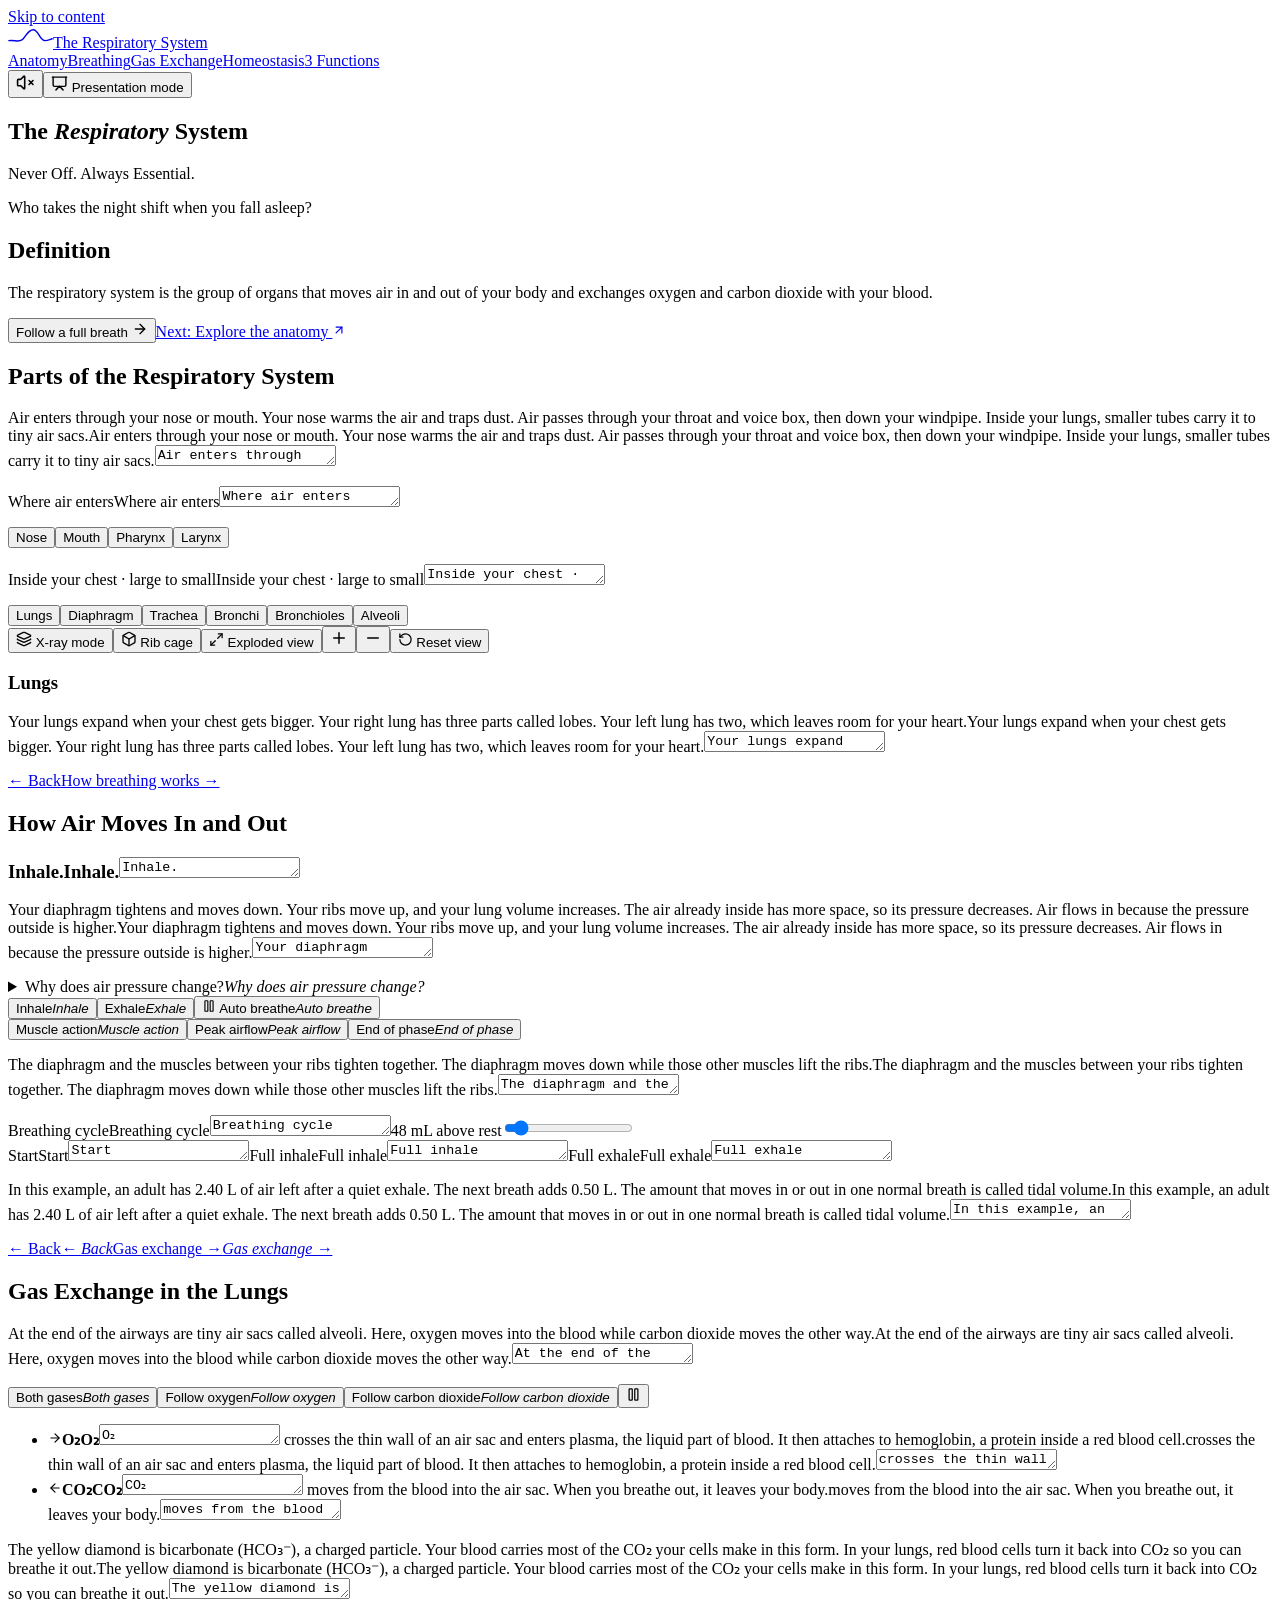
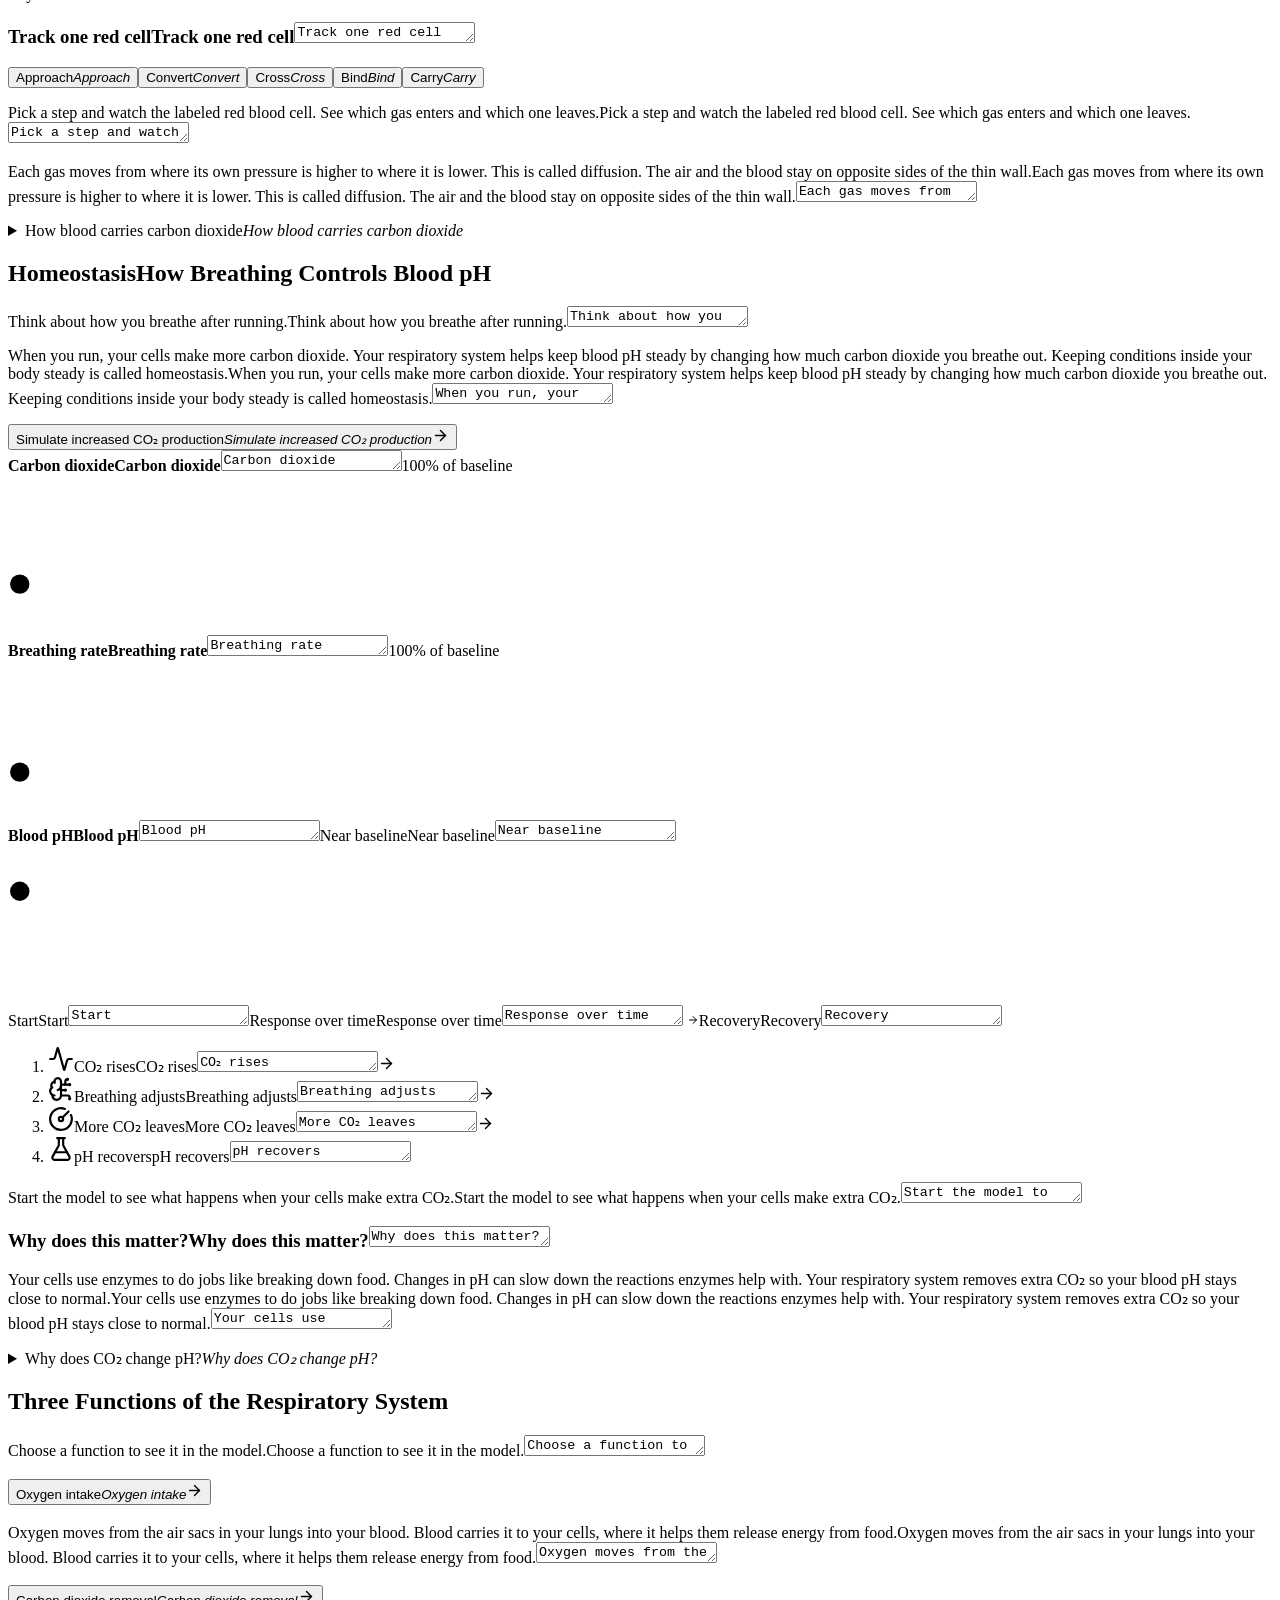
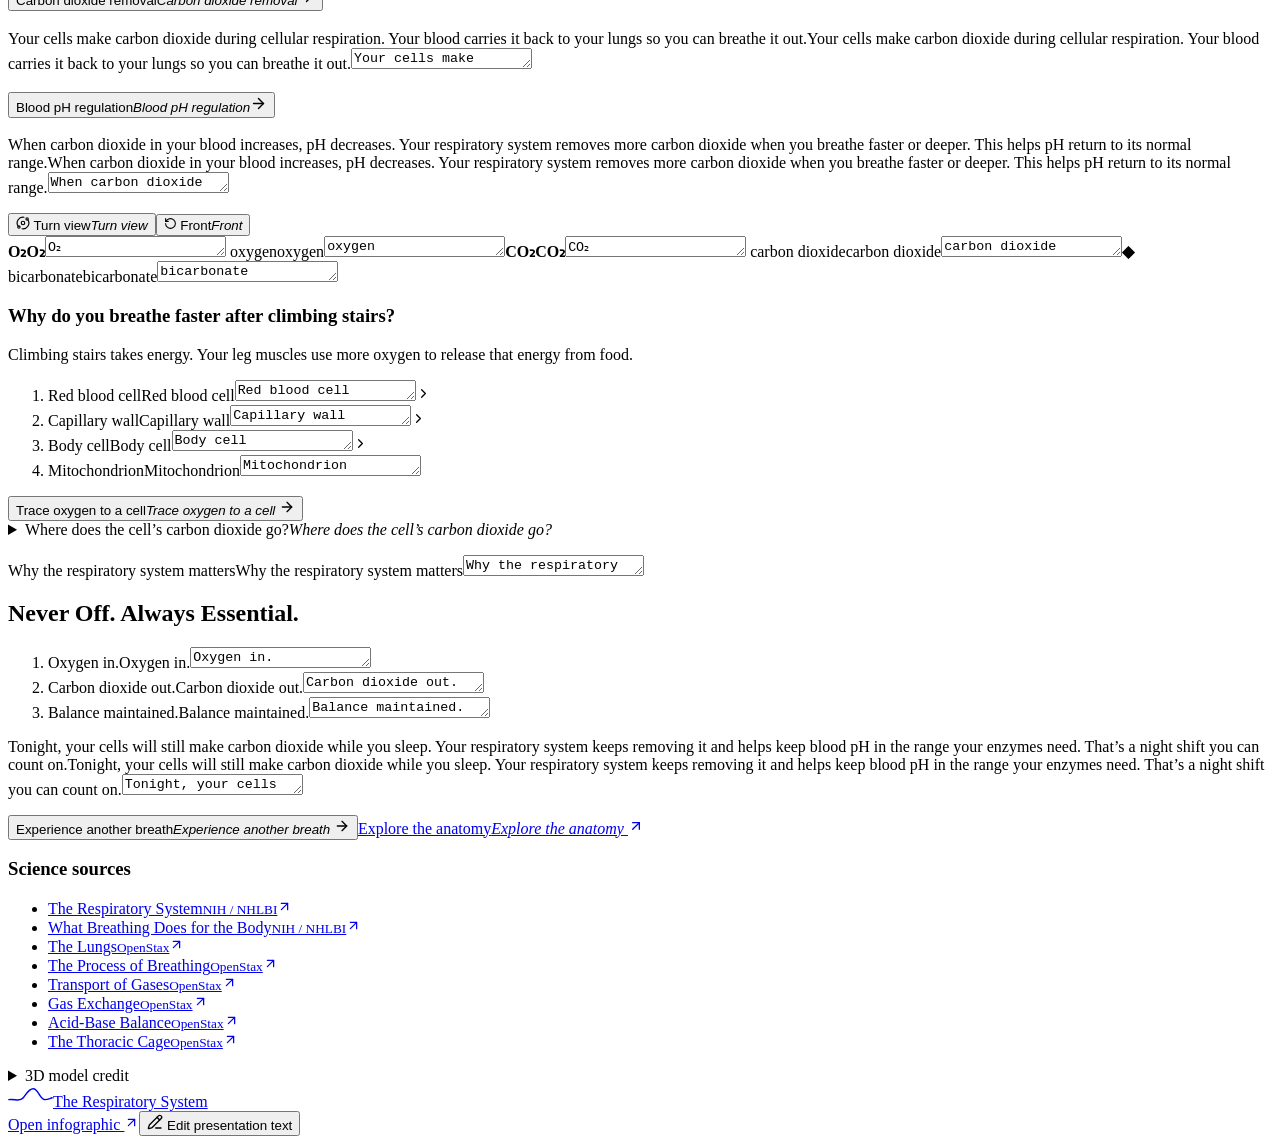
==== commit 2a5d3f6c: "Publish revised homeostasis typography" ====
--- a/index.html
+++ b/index.html
@@ -1 +1 @@
-<!DOCTYPE html><html lang="en-US"><head><meta charSet="utf-8"/><link rel="preconnect" href="/" crossorigin=""/><meta name="viewport" content="width=device-width, initial-scale=1"/><link rel="stylesheet" href="/breath-engine/_next/static/chunks/3u_kdsa4-zv8k.css" data-precedence="next"/><link rel="preload" as="script" fetchPriority="low" href="/breath-engine/_next/static/chunks/0wfurka9errm3.js"/><script src="/breath-engine/_next/static/chunks/3tpl-49gvqk2f.js" async=""></script><script src="/breath-engine/_next/static/chunks/39_j1bdzreq0m.js" async=""></script><script src="/breath-engine/_next/static/chunks/turbopack-1tmgj7_rfg-69.js" async=""></script><script src="/breath-engine/_next/static/chunks/3qfy96eoyh-ek.js" async=""></script><script src="/breath-engine/_next/static/chunks/0zd93yxxozs33.js" async=""></script><script src="/breath-engine/_next/static/chunks/2cjtaxt1-neow.js" async=""></script><title>The Respiratory System | Never Off. Always Essential.</title><meta name="description" content="An interactive 3D advertisement for the human respiratory system. Follow a breath from the airways to the bloodstream and see how breathing helps keep blood pH in balance."/><link rel="icon" href="/breath-engine/icon.svg"/><meta name="next-size-adjust" content=""/><script src="/breath-engine/_next/static/chunks/0cz1d0mv5g_q7.js" noModule=""></script></head><body><div hidden=""><!--$--><!--/$--></div><a class="skip-link" href="#main-content">Skip to content</a><header class="site-header"><div class="header-inner"><a class="wordmark" href="#opening" aria-label="The Respiratory System, back to opening"><svg width="45" height="22" viewBox="0 0 50 24" fill="none" aria-hidden="true"><path d="M1 16c7-1 12 3 16-2 4-5 6-10 11-10 6 0 7 12 13 12 3 0 5-1 8-2" stroke="currentColor" stroke-width="1.6" stroke-linecap="round"></path></svg><span>The Respiratory System</span></a><nav aria-label="Main navigation" class="site-nav"><a href="#anatomy">Anatomy</a><a href="#breathing">Breathing</a><a href="#exchange">Gas Exchange</a><a href="#homeostasis">Homeostasis</a><a href="#functions">3 Functions</a></nav><div class="header-actions"><button class="sound-control" type="button" aria-pressed="false" aria-label="Enable sound" title="Enable sound"><svg xmlns="http://www.w3.org/2000/svg" width="19" height="19" viewBox="0 0 24 24" fill="none" stroke="currentColor" stroke-width="2" stroke-linecap="round" stroke-linejoin="round" class="lucide lucide-volume-x" aria-hidden="true"><path d="M11 4.702a.7.7 0 0 0-1.203-.498L6.413 7.587A1.4 1.4 0 0 1 5.416 8H3a1 1 0 0 0-1 1v6a1 1 0 0 0 1 1h2.416a1.4 1.4 0 0 1 .997.413l3.383 3.384A.7.7 0 0 0 11 19.298z"></path><path d="m16.5 14.5 5-5"></path><path d="m16.5 9.5 5 5"></path></svg></button><button type="button" class="button button-quiet header-presentation"><svg xmlns="http://www.w3.org/2000/svg" width="17" height="17" viewBox="0 0 24 24" fill="none" stroke="currentColor" stroke-width="2" stroke-linecap="round" stroke-linejoin="round" class="lucide lucide-presentation" aria-hidden="true"><path d="M2 3h20"></path><path d="M21 3v11a2 2 0 0 1-2 2H5a2 2 0 0 1-2-2V3"></path><path d="m7 21 5-5 5 5"></path></svg> <span>Presentation mode</span></button></div></div></header><main id="main-content"><div class="scroll-story" data-active="opening" data-visible="true"><span id="opening" class="story-stop" style="--chapter-index:0" aria-hidden="true"></span><span id="anatomy" class="story-stop" style="--chapter-index:1" aria-hidden="true"></span><span id="breathing" class="story-stop" style="--chapter-index:2" aria-hidden="true"></span><span id="exchange" class="story-stop" style="--chapter-index:3" aria-hidden="true"></span><div class="story-display" data-tone="light"><div class="story-window scene-viewport" data-scene="opening"></div><div class="story-caption"></div></div><div class="story-chapters" data-tone="light"><section class="opening " data-chapter="opening" aria-labelledby="opening-title"><div class="section-shell opening-shell"><header class="opening-heading"><h1 id="opening-title">The <em>Respiratory</em> System</h1><p class="hero-slogan">Never Off. Always Essential.</p></header><div class="opening-copy"><p class="hero-intro">Who takes the night shift when you fall asleep?</p><div class="opening-definition"><h2 class="definition-label">Definition</h2><p>The respiratory system is the group of organs that moves air in and out of your body and exchanges oxygen and carbon dioxide with your blood.</p></div><div class="hero-actions"><button type="button" class="button button-primary">Follow a full breath <svg xmlns="http://www.w3.org/2000/svg" width="16" height="16" viewBox="0 0 24 24" fill="none" stroke="currentColor" stroke-width="2" stroke-linecap="round" stroke-linejoin="round" class="lucide lucide-arrow-right" aria-hidden="true"><path d="M5 12h14"></path><path d="m12 5 7 7-7 7"></path></svg></button><a class="text-link" href="#anatomy">Next: Explore the anatomy <svg xmlns="http://www.w3.org/2000/svg" width="14" height="14" viewBox="0 0 24 24" fill="none" stroke="currentColor" stroke-width="2" stroke-linecap="round" stroke-linejoin="round" class="lucide lucide-arrow-up-right" aria-hidden="true"><path d="M7 7h10v10"></path><path d="M7 17 17 7"></path></svg></a></div></div></div></section><section class="section anatomy section-shell" data-chapter="anatomy" aria-labelledby="anatomy-title"><header class="anatomy-heading"><div><h2 id="anatomy-title">Parts of the Respiratory System</h2></div><p class="section-intro"><span class="writing-slot"><span aria-hidden="true">Air enters through your nose or mouth. Your nose warms the air and traps dust. Air passes through your throat and voice box, then down your windpipe. Inside your lungs, smaller tubes carry it to tiny air sacs.</span><span aria-hidden="true">Air enters through your nose or mouth. Your nose warms the air and traps dust. Air passes through your throat and voice box, then down your windpipe. Inside your lungs, smaller tubes carry it to tiny air sacs.</span><textarea aria-label="Air enters through your nose or mouth. Your nose warms the air and traps dust. Air passes through your throat and voice box, then down your windpipe. Inside your lungs, smaller tubes carry it to tiny air sacs." maxLength="330" rows="1">Air enters through your nose or mouth. Your nose warms the air and traps dust. Air passes through your throat and voice box, then down your windpipe. Inside your lungs, smaller tubes carry it to tiny air sacs.</textarea></span></p></header><div class="upper-structures" role="group" aria-label="Upper airway structures"><p class="anatomy-scale"><span class="writing-slot compact-slot"><span aria-hidden="true">Where air enters</span><span aria-hidden="true">Where air enters</span><textarea aria-label="Where air enters" maxLength="330" rows="1">Where air enters</textarea></span></p><button type="button" aria-pressed="false">Nose</button><button type="button" aria-pressed="false">Mouth</button><button type="button" aria-pressed="false">Pharynx</button><button type="button" aria-pressed="false">Larynx</button></div><p class="anatomy-scale"><span class="writing-slot compact-slot"><span aria-hidden="true">Inside your chest · large to small</span><span aria-hidden="true">Inside your chest · large to small</span><textarea aria-label="Inside your chest · large to small" maxLength="330" rows="1">Inside your chest · large to small</textarea></span></p><div class="anatomy-visual"><div class="anatomy-list" aria-label="Respiratory structures" role="group"><button type="button" aria-pressed="true" style="--part-index:0">Lungs</button><button type="button" aria-pressed="false" style="--part-index:1">Diaphragm</button><button type="button" aria-pressed="false" style="--part-index:2">Trachea</button><button type="button" aria-pressed="false" style="--part-index:3">Bronchi</button><button type="button" aria-pressed="false" style="--part-index:4">Bronchioles</button><button type="button" aria-pressed="false" style="--part-index:5">Alveoli</button></div><div class="stage-tools" role="group" aria-label="Anatomy view controls"><button type="button" class="tool" aria-pressed="false"><svg xmlns="http://www.w3.org/2000/svg" width="16" height="16" viewBox="0 0 24 24" fill="none" stroke="currentColor" stroke-width="2" stroke-linecap="round" stroke-linejoin="round" class="lucide lucide-layers lucide-layers-3" aria-hidden="true"><path d="M12.83 2.18a2 2 0 0 0-1.66 0L2.6 6.08a1 1 0 0 0 0 1.83l8.58 3.91a2 2 0 0 0 1.66 0l8.58-3.9a1 1 0 0 0 0-1.83z"></path><path d="M2 12a1 1 0 0 0 .58.91l8.6 3.91a2 2 0 0 0 1.65 0l8.58-3.9A1 1 0 0 0 22 12"></path><path d="M2 17a1 1 0 0 0 .58.91l8.6 3.91a2 2 0 0 0 1.65 0l8.58-3.9A1 1 0 0 0 22 17"></path></svg> X-ray mode</button><button type="button" class="tool" aria-pressed="false"><svg xmlns="http://www.w3.org/2000/svg" width="16" height="16" viewBox="0 0 24 24" fill="none" stroke="currentColor" stroke-width="2" stroke-linecap="round" stroke-linejoin="round" class="lucide lucide-box" aria-hidden="true"><path d="M21 8a2 2 0 0 0-1-1.73l-7-4a2 2 0 0 0-2 0l-7 4A2 2 0 0 0 3 8v8a2 2 0 0 0 1 1.73l7 4a2 2 0 0 0 2 0l7-4A2 2 0 0 0 21 16Z"></path><path d="m3.3 7 8.7 5 8.7-5"></path><path d="M12 22V12"></path></svg> Rib cage</button><button type="button" class="tool" aria-pressed="false"><svg xmlns="http://www.w3.org/2000/svg" width="15" height="15" viewBox="0 0 24 24" fill="none" stroke="currentColor" stroke-width="2" stroke-linecap="round" stroke-linejoin="round" class="lucide lucide-maximize-2" aria-hidden="true"><path d="M15 3h6v6"></path><path d="m21 3-7 7"></path><path d="m3 21 7-7"></path><path d="M9 21H3v-6"></path></svg> Exploded view</button><span class="tool-spacer"></span><button type="button" class="tool icon-tool" aria-label="Zoom in" title="Zoom in"><svg xmlns="http://www.w3.org/2000/svg" width="18" height="18" viewBox="0 0 24 24" fill="none" stroke="currentColor" stroke-width="2" stroke-linecap="round" stroke-linejoin="round" class="lucide lucide-plus" aria-hidden="true"><path d="M5 12h14"></path><path d="M12 5v14"></path></svg></button><button type="button" class="tool icon-tool" aria-label="Zoom out" title="Zoom out"><svg xmlns="http://www.w3.org/2000/svg" width="18" height="18" viewBox="0 0 24 24" fill="none" stroke="currentColor" stroke-width="2" stroke-linecap="round" stroke-linejoin="round" class="lucide lucide-minus" aria-hidden="true"><path d="M5 12h14"></path></svg></button><button type="button" class="tool"><svg xmlns="http://www.w3.org/2000/svg" width="15" height="15" viewBox="0 0 24 24" fill="none" stroke="currentColor" stroke-width="2" stroke-linecap="round" stroke-linejoin="round" class="lucide lucide-rotate-ccw" aria-hidden="true"><path d="M3 12a9 9 0 1 0 9-9 9.75 9.75 0 0 0-6.74 2.74L3 8"></path><path d="M3 3v5h5"></path></svg> Reset view</button></div><div class="structure-info" aria-live="polite"><h3>Lungs</h3><p><span class="writing-slot"><span aria-hidden="true">Your lungs expand when your chest gets bigger. Your right lung has three parts called lobes. Your left lung has two, which leaves room for your heart.</span><span aria-hidden="true">Your lungs expand when your chest gets bigger. Your right lung has three parts called lobes. Your left lung has two, which leaves room for your heart.</span><textarea aria-label="Your lungs expand when your chest gets bigger. Your right lung has three parts called lobes. Your left lung has two, which leaves room for your heart." maxLength="330" rows="1">Your lungs expand when your chest gets bigger. Your right lung has three parts called lobes. Your left lung has two, which leaves room for your heart.</textarea></span></p></div></div><nav class="chapter-links" aria-label="Anatomy chapter navigation"><a href="#opening">← Back</a><a href="#breathing">How breathing works →</a></nav></section><section class="section breathing" data-chapter="breathing" aria-labelledby="breathing-title"><div class="section-shell breathing-heading"><h2 id="breathing-title">How Air Moves In and Out</h2></div><div class="section-shell breathing-layout"><div class="phase-description oxygen" aria-live="polite"><h3><span class="writing-slot compact-slot"><span aria-hidden="true">Inhale.</span><span aria-hidden="true">Inhale.</span><textarea aria-label="Inhale." maxLength="330" rows="1">Inhale.</textarea></span></h3><p><span class="writing-slot"><span aria-hidden="true">Your diaphragm tightens and moves down. Your ribs move up, and your lung volume increases. The air already inside has more space, so its pressure decreases. Air flows in because the pressure outside is higher.</span><span aria-hidden="true">Your diaphragm tightens and moves down. Your ribs move up, and your lung volume increases. The air already inside has more space, so its pressure decreases. Air flows in because the pressure outside is higher.</span><textarea aria-label="Your diaphragm tightens and moves down. Your ribs move up, and your lung volume increases. The air already inside has more space, so its pressure decreases. Air flows in because the pressure outside is higher." maxLength="330" rows="1">Your diaphragm tightens and moves down. Your ribs move up, and your lung volume increases. The air already inside has more space, so its pressure decreases. Air flows in because the pressure outside is higher.</textarea></span></p><details class="pressure-why"><summary><span class="control-caption" role="img" aria-label="Why does air pressure change?"><span aria-hidden="true">Why does air pressure change?</span><i aria-hidden="true">Why does air pressure change?</i></span></summary><p><span class="writing-slot"><span aria-hidden="true">Air molecules push against the walls of the air sacs when they hit them. When the sacs get bigger, the molecules hit each small area less often. When the sacs get smaller, they hit it more often.</span><span aria-hidden="true">Air molecules push against the walls of the air sacs when they hit them. When the sacs get bigger, the molecules hit each small area less often. When the sacs get smaller, they hit it more often.</span><textarea aria-label="Air molecules push against the walls of the air sacs when they hit them. When the sacs get bigger, the molecules hit each small area less often. When the sacs get smaller, they hit it more often." maxLength="330" rows="1">Air molecules push against the walls of the air sacs when they hit them. When the sacs get bigger, the molecules hit each small area less often. When the sacs get smaller, they hit it more often.</textarea></span></p></details></div><div class="breath-controls"><div class="breath-actions" role="group" aria-label="Breathing controls"><button type="button" class="tool" aria-pressed="false"><span class="control-caption" role="img" aria-label="Inhale"><span aria-hidden="true">Inhale</span><i aria-hidden="true">Inhale</i></span></button><button type="button" class="tool" aria-pressed="false"><span class="control-caption" role="img" aria-label="Exhale"><span aria-hidden="true">Exhale</span><i aria-hidden="true">Exhale</i></span></button><button type="button" class="tool" aria-pressed="true"><svg xmlns="http://www.w3.org/2000/svg" width="14" height="14" viewBox="0 0 24 24" fill="none" stroke="currentColor" stroke-width="2" stroke-linecap="round" stroke-linejoin="round" class="lucide lucide-pause" aria-hidden="true"><rect x="14" y="3" width="5" height="18" rx="1"></rect><rect x="5" y="3" width="5" height="18" rx="1"></rect></svg> <span class="control-caption" role="img" aria-label="Auto breathe"><span aria-hidden="true">Auto breathe</span><i aria-hidden="true">Auto breathe</i></span></button></div><div class="breath-inspect" role="group" aria-label="Inspect breathing mechanics"><button type="button" aria-current="step"><span class="control-caption" role="img" aria-label="Muscle action"><span aria-hidden="true">Muscle action</span><i aria-hidden="true">Muscle action</i></span></button><button type="button"><span class="control-caption" role="img" aria-label="Peak airflow"><span aria-hidden="true">Peak airflow</span><i aria-hidden="true">Peak airflow</i></span></button><button type="button"><span class="control-caption" role="img" aria-label="End of phase"><span aria-hidden="true">End of phase</span><i aria-hidden="true">End of phase</i></span></button></div><p class="breath-moment"><span class="writing-slot"><span aria-hidden="true">The diaphragm and the muscles between your ribs tighten together. The diaphragm moves down while those other muscles lift the ribs.</span><span aria-hidden="true">The diaphragm and the muscles between your ribs tighten together. The diaphragm moves down while those other muscles lift the ribs.</span><textarea aria-label="The diaphragm and the muscles between your ribs tighten together. The diaphragm moves down while those other muscles lift the ribs." maxLength="330" rows="1">The diaphragm and the muscles between your ribs tighten together. The diaphragm moves down while those other muscles lift the ribs.</textarea></span></p><div class="breath-scrubber"><label for="breath-cycle"><span class="writing-slot compact-slot"><span aria-hidden="true">Breathing cycle</span><span aria-hidden="true">Breathing cycle</span><textarea aria-label="Breathing cycle" maxLength="330" rows="1">Breathing cycle</textarea></span></label><span class="breath-volume">48<!-- --> mL above rest</span><input id="breath-cycle" type="range" min="0" max="1000" aria-valuetext="Inhaling, 10% expansion in the model" style="--range-value:8%" value="80"/><div class="scrubber-labels"><span><span class="writing-slot compact-slot"><span aria-hidden="true">Start</span><span aria-hidden="true">Start</span><textarea aria-label="Start" maxLength="330" rows="1">Start</textarea></span></span><span><span class="writing-slot compact-slot"><span aria-hidden="true">Full inhale</span><span aria-hidden="true">Full inhale</span><textarea aria-label="Full inhale" maxLength="330" rows="1">Full inhale</textarea></span></span><span><span class="writing-slot compact-slot"><span aria-hidden="true">Full exhale</span><span aria-hidden="true">Full exhale</span><textarea aria-label="Full exhale" maxLength="330" rows="1">Full exhale</textarea></span></span></div></div><p class="microcopy"><span class="writing-slot"><span aria-hidden="true">In this example, an adult has 2.40 L of air left after a quiet exhale. The next breath adds 0.50 L. The amount that moves in or out in one normal breath is called tidal volume.</span><span aria-hidden="true">In this example, an adult has 2.40 L of air left after a quiet exhale. The next breath adds 0.50 L. The amount that moves in or out in one normal breath is called tidal volume.</span><textarea aria-label="In this example, an adult has 2.40 L of air left after a quiet exhale. The next breath adds 0.50 L. The amount that moves in or out in one normal breath is called tidal volume." maxLength="330" rows="1">In this example, an adult has 2.40 L of air left after a quiet exhale. The next breath adds 0.50 L. The amount that moves in or out in one normal breath is called tidal volume.</textarea></span></p></div></div><nav class="chapter-links" aria-label="Breathing chapter navigation"><a href="#anatomy"><span class="control-caption" role="img" aria-label="← Back"><span aria-hidden="true">← Back</span><i aria-hidden="true">← Back</i></span></a><a href="#exchange"><span class="control-caption" role="img" aria-label="Gas exchange →"><span aria-hidden="true">Gas exchange →</span><i aria-hidden="true">Gas exchange →</i></span></a></nav></section><section class="section exchange" data-chapter="exchange" aria-labelledby="exchange-title"><div class="section-shell exchange-layout"><header class="exchange-heading"><h2 id="exchange-title">Gas Exchange in the Lungs</h2><p class="exchange-intro"><span class="writing-slot"><span aria-hidden="true">At the end of the airways are tiny air sacs called alveoli. Here, oxygen moves into the blood while carbon dioxide moves the other way.</span><span aria-hidden="true">At the end of the airways are tiny air sacs called alveoli. Here, oxygen moves into the blood while carbon dioxide moves the other way.</span><textarea aria-label="At the end of the airways are tiny air sacs called alveoli. Here, oxygen moves into the blood while carbon dioxide moves the other way." maxLength="330" rows="1">At the end of the airways are tiny air sacs called alveoli. Here, oxygen moves into the blood while carbon dioxide moves the other way.</textarea></span></p></header><div class="exchange-details"><div class="gas-controls" role="group" aria-label="Choose which gases to highlight"><button type="button" class="tool" aria-pressed="true"><span class="control-caption" role="img" aria-label="Both gases"><span aria-hidden="true">Both gases</span><i aria-hidden="true">Both gases</i></span></button><button type="button" class="tool" aria-pressed="false"><span class="control-caption" role="img" aria-label="Follow oxygen"><span aria-hidden="true">Follow oxygen</span><i aria-hidden="true">Follow oxygen</i></span></button><button type="button" class="tool carbon-tool" aria-pressed="false"><span class="control-caption" role="img" aria-label="Follow carbon dioxide"><span aria-hidden="true">Follow carbon dioxide</span><i aria-hidden="true">Follow carbon dioxide</i></span></button><button type="button" class="tool icon-tool" aria-label="Pause gas animation" title="Pause motion"><svg xmlns="http://www.w3.org/2000/svg" width="15" height="15" viewBox="0 0 24 24" fill="none" stroke="currentColor" stroke-width="2" stroke-linecap="round" stroke-linejoin="round" class="lucide lucide-pause" aria-hidden="true"><rect x="14" y="3" width="5" height="18" rx="1"></rect><rect x="5" y="3" width="5" height="18" rx="1"></rect></svg></button></div><ul class="exchange-directions" aria-label="Directions of gas exchange"><li class="oxygen" data-highlight="true"><svg xmlns="http://www.w3.org/2000/svg" width="14" height="14" viewBox="0 0 24 24" fill="none" stroke="currentColor" stroke-width="2" stroke-linecap="round" stroke-linejoin="round" class="lucide lucide-arrow-right" aria-hidden="true"><path d="M5 12h14"></path><path d="m12 5 7 7-7 7"></path></svg><span><strong><span class="writing-slot compact-slot"><span aria-hidden="true">O₂</span><span aria-hidden="true">O₂</span><textarea aria-label="O₂" maxLength="330" rows="1">O₂</textarea></span></strong> <span class="writing-slot"><span aria-hidden="true">crosses the thin wall of an air sac and enters plasma, the liquid part of blood. It then attaches to hemoglobin, a protein inside a red blood cell.</span><span aria-hidden="true">crosses the thin wall of an air sac and enters plasma, the liquid part of blood. It then attaches to hemoglobin, a protein inside a red blood cell.</span><textarea aria-label="crosses the thin wall of an air sac and enters plasma, the liquid part of blood. It then attaches to hemoglobin, a protein inside a red blood cell." maxLength="330" rows="1">crosses the thin wall of an air sac and enters plasma, the liquid part of blood. It then attaches to hemoglobin, a protein inside a red blood cell.</textarea></span></span></li><li class="carbon" data-highlight="true"><svg xmlns="http://www.w3.org/2000/svg" width="14" height="14" viewBox="0 0 24 24" fill="none" stroke="currentColor" stroke-width="2" stroke-linecap="round" stroke-linejoin="round" class="lucide lucide-arrow-left" aria-hidden="true"><path d="m12 19-7-7 7-7"></path><path d="M19 12H5"></path></svg><span><strong><span class="writing-slot compact-slot"><span aria-hidden="true">CO₂</span><span aria-hidden="true">CO₂</span><textarea aria-label="CO₂" maxLength="330" rows="1">CO₂</textarea></span></strong> <span class="writing-slot"><span aria-hidden="true">moves from the blood into the air sac. When you breathe out, it leaves your body.</span><span aria-hidden="true">moves from the blood into the air sac. When you breathe out, it leaves your body.</span><textarea aria-label="moves from the blood into the air sac. When you breathe out, it leaves your body." maxLength="330" rows="1">moves from the blood into the air sac. When you breathe out, it leaves your body.</textarea></span></span></li></ul><p class="microcopy"><span class="writing-slot"><span aria-hidden="true">The yellow diamond is bicarbonate (HCO₃⁻), a charged particle. Your blood carries most of the CO₂ your cells make in this form. In your lungs, red blood cells turn it back into CO₂ so you can breathe it out.</span><span aria-hidden="true">The yellow diamond is bicarbonate (HCO₃⁻), a charged particle. Your blood carries most of the CO₂ your cells make in this form. In your lungs, red blood cells turn it back into CO₂ so you can breathe it out.</span><textarea aria-label="The yellow diamond is bicarbonate (HCO₃⁻), a charged particle. Your blood carries most of the CO₂ your cells make in this form. In your lungs, red blood cells turn it back into CO₂ so you can breathe it out." maxLength="330" rows="1">The yellow diamond is bicarbonate (HCO₃⁻), a charged particle. Your blood carries most of the CO₂ your cells make in this form. In your lungs, red blood cells turn it back into CO₂ so you can breathe it out.</textarea></span></p><div class="cell-steps"><h3><span class="writing-slot compact-slot"><span aria-hidden="true">Track one red cell</span><span aria-hidden="true">Track one red cell</span><textarea aria-label="Track one red cell" maxLength="330" rows="1">Track one red cell</textarea></span></h3><div role="group" aria-label="Inspect a red cell along its route"><button type="button" aria-pressed="false"><span class="control-caption" role="img" aria-label="Approach"><span aria-hidden="true">Approach</span><i aria-hidden="true">Approach</i></span></button><button type="button" aria-pressed="false"><span class="control-caption" role="img" aria-label="Convert"><span aria-hidden="true">Convert</span><i aria-hidden="true">Convert</i></span></button><button type="button" aria-pressed="false"><span class="control-caption" role="img" aria-label="Cross"><span aria-hidden="true">Cross</span><i aria-hidden="true">Cross</i></span></button><button type="button" aria-pressed="false"><span class="control-caption" role="img" aria-label="Bind"><span aria-hidden="true">Bind</span><i aria-hidden="true">Bind</i></span></button><button type="button" aria-pressed="false"><span class="control-caption" role="img" aria-label="Carry"><span aria-hidden="true">Carry</span><i aria-hidden="true">Carry</i></span></button></div><p aria-live="polite"><span class="writing-slot"><span aria-hidden="true">Pick a step and watch the labeled red blood cell. See which gas enters and which one leaves.</span><span aria-hidden="true">Pick a step and watch the labeled red blood cell. See which gas enters and which one leaves.</span><textarea aria-label="Pick a step and watch the labeled red blood cell. See which gas enters and which one leaves." maxLength="330" rows="1">Pick a step and watch the labeled red blood cell. See which gas enters and which one leaves.</textarea></span></p></div><p class="microcopy"><span class="writing-slot"><span aria-hidden="true">Each gas moves from where its own pressure is higher to where it is lower. This is called diffusion. The air and the blood stay on opposite sides of the thin wall.</span><span aria-hidden="true">Each gas moves from where its own pressure is higher to where it is lower. This is called diffusion. The air and the blood stay on opposite sides of the thin wall.</span><textarea aria-label="Each gas moves from where its own pressure is higher to where it is lower. This is called diffusion. The air and the blood stay on opposite sides of the thin wall." maxLength="330" rows="1">Each gas moves from where its own pressure is higher to where it is lower. This is called diffusion. The air and the blood stay on opposite sides of the thin wall.</textarea></span></p><details class="exchange-transport"><summary><span class="control-caption" role="img" aria-label="How blood carries carbon dioxide"><span aria-hidden="true">How blood carries carbon dioxide</span><i aria-hidden="true">How blood carries carbon dioxide</i></span></summary><p class="microcopy"><span class="writing-slot"><span aria-hidden="true">In body tissues, much of the CO₂ enters red blood cells and changes into bicarbonate. It travels in plasma this way. In the lungs, it goes back into red blood cells and changes back into CO₂. Some CO₂ also travels dissolved in blood or attached to hemoglobin.</span><span aria-hidden="true">In body tissues, much of the CO₂ enters red blood cells and changes into bicarbonate. It travels in plasma this way. In the lungs, it goes back into red blood cells and changes back into CO₂. Some CO₂ also travels dissolved in blood or attached to hemoglobin.</span><textarea aria-label="In body tissues, much of the CO₂ enters red blood cells and changes into bicarbonate. It travels in plasma this way. In the lungs, it goes back into red blood cells and changes back into CO₂. Some CO₂ also travels dissolved in blood or attached to hemoglobin." maxLength="330" rows="1">In body tissues, much of the CO₂ enters red blood cells and changes into bicarbonate. It travels in plasma this way. In the lungs, it goes back into red blood cells and changes back into CO₂. Some CO₂ also travels dissolved in blood or attached to hemoglobin.</textarea></span></p></details></div></div></section></div></div><section class="section homeostasis" id="homeostasis" aria-labelledby="homeostasis-title"><div class="section-shell"><div class="balance-layout"><div class="balance-copy"><h2 id="homeostasis-title">Homeostasis: How Breathing Controls Blood pH</h2><p class="section-intro"><span class="writing-slot"><span aria-hidden="true">Think about how you breathe after running.</span><span aria-hidden="true">Think about how you breathe after running.</span><textarea aria-label="Think about how you breathe after running." maxLength="330" rows="1">Think about how you breathe after running.</textarea></span></p><p><span class="writing-slot"><span aria-hidden="true">When you run, your cells make more carbon dioxide. Your respiratory system helps keep blood pH steady by changing how much carbon dioxide you breathe out. Keeping conditions inside your body steady is called homeostasis.</span><span aria-hidden="true">When you run, your cells make more carbon dioxide. Your respiratory system helps keep blood pH steady by changing how much carbon dioxide you breathe out. Keeping conditions inside your body steady is called homeostasis.</span><textarea aria-label="When you run, your cells make more carbon dioxide. Your respiratory system helps keep blood pH steady by changing how much carbon dioxide you breathe out. Keeping conditions inside your body steady is called homeostasis." maxLength="330" rows="1">When you run, your cells make more carbon dioxide. Your respiratory system helps keep blood pH steady by changing how much carbon dioxide you breathe out. Keeping conditions inside your body steady is called homeostasis.</textarea></span></p><div class="simulation-actions"><button class="button button-primary" type="button"><span class="control-caption" role="img" aria-label="Simulate increased CO₂ production"><span aria-hidden="true">Simulate increased CO₂ production</span><i aria-hidden="true">Simulate increased CO₂ production</i></span><svg xmlns="http://www.w3.org/2000/svg" width="17" height="17" viewBox="0 0 24 24" fill="none" stroke="currentColor" stroke-width="2" stroke-linecap="round" stroke-linejoin="round" class="lucide lucide-arrow-right" aria-hidden="true"><path d="M5 12h14"></path><path d="m12 5 7 7-7 7"></path></svg></button></div></div><div class="balance-visual"><div class="status-chart" aria-label="Illustrative carbon dioxide, breathing rate and blood pH"><div class="metric" style="--metric-color:#f0a197"><div class="metric-label"><strong><span class="writing-slot compact-slot"><span aria-hidden="true">Carbon dioxide</span><span aria-hidden="true">Carbon dioxide</span><textarea aria-label="Carbon dioxide" maxLength="330" rows="1">Carbon dioxide</textarea></span></strong><span>100% of baseline</span></div><svg viewBox="0 0 430 53" preserveAspectRatio="none" aria-hidden="true"><defs><clipPath id="trace-0"><rect x="0" y="0" width="0" height="53"></rect></clipPath></defs><path d="M0 37.11320754716981 H430" class="baseline"></path><path d="M0 51 H430" class="axis-line"></path><path d="M0.00 37.11 L4.30 36.75 L8.60 35.64 L12.90 33.82 L17.20 31.35 L21.50 28.30 L25.80 25.27 L30.10 22.45 L34.40 19.84 L38.70 17.45 L43.00 15.27 L47.30 13.31 L51.60 11.57 L55.90 10.06 L60.20 8.76 L64.50 7.69 L68.80 6.89 L73.10 6.46 L77.40 6.36 L81.70 6.57 L86.00 7.07 L90.30 7.82 L94.60 8.81 L98.90 10.00 L103.20 11.37 L107.50 12.89 L111.80 14.53 L116.10 16.26 L120.40 18.07 L124.70 19.93 L129.00 21.82 L133.30 23.72 L137.60 25.63 L141.90 27.52 L146.20 29.39 L150.50 31.23 L154.80 33.04 L159.10 34.79 L163.40 36.51 L167.70 38.08 L172.00 39.46 L176.30 40.65 L180.60 41.67 L184.90 42.52 L189.20 43.23 L193.50 43.79 L197.80 44.23 L202.10 44.54 L206.40 44.75 L210.70 44.85 L215.00 44.87 L219.30 44.80 L223.60 44.66 L227.90 44.47 L232.20 44.22 L236.50 43.94 L240.80 43.63 L245.10 43.30 L249.40 42.94 L253.70 42.58 L258.00 42.20 L262.30 41.83 L266.60 41.45 L270.90 41.07 L275.20 40.69 L279.50 40.32 L283.80 39.96 L288.10 39.60 L292.40 39.26 L296.70 38.92 L301.00 38.59 L305.30 38.27 L309.60 37.97 L313.90 37.68 L318.20 37.41 L322.50 37.16 L326.80 36.93 L331.10 36.72 L335.40 36.54 L339.70 36.37 L344.00 36.23 L348.30 36.11 L352.60 36.01 L356.90 35.94 L361.20 35.88 L365.50 35.84 L369.80 35.82 L374.10 35.81 L378.40 35.82 L382.70 35.84 L387.00 35.87 L391.30 35.92 L395.60 35.97 L399.90 36.03 L404.20 36.10 L408.50 36.17 L412.80 36.24 L417.10 36.32 L421.40 36.40 L425.70 36.48 L430.00 36.55" vector-effect="non-scaling-stroke" clip-path="url(#trace-0)" class="metric-trace"></path><circle cx="4" cy="37.11320754716981" r="3.3"></circle></svg></div><div class="metric" style="--metric-color:#a2ede8"><div class="metric-label"><strong><span class="writing-slot compact-slot"><span aria-hidden="true">Breathing rate</span><span aria-hidden="true">Breathing rate</span><textarea aria-label="Breathing rate" maxLength="330" rows="1">Breathing rate</textarea></span></strong><span>100% of baseline</span></div><svg viewBox="0 0 430 53" preserveAspectRatio="none" aria-hidden="true"><defs><clipPath id="trace-1"><rect x="0" y="0" width="0" height="53"></rect></clipPath></defs><path d="M0 38.137931034482754 H430" class="baseline"></path><path d="M0 51 H430" class="axis-line"></path><path d="M0.00 38.14 L4.30 38.14 L8.60 38.13 L12.90 38.08 L17.20 37.98 L21.50 37.78 L25.80 37.45 L30.10 36.96 L34.40 36.31 L38.70 35.48 L43.00 34.48 L47.30 33.32 L51.60 32.02 L55.90 30.60 L60.20 29.07 L64.50 27.46 L68.80 25.79 L73.10 24.08 L77.40 22.36 L81.70 20.66 L86.00 19.00 L90.30 17.41 L94.60 15.92 L98.90 14.53 L103.20 13.28 L107.50 12.18 L111.80 11.24 L116.10 10.47 L120.40 9.88 L124.70 9.48 L129.00 9.25 L133.30 9.21 L137.60 9.35 L141.90 9.67 L146.20 10.15 L150.50 10.79 L154.80 11.58 L159.10 12.52 L163.40 13.57 L167.70 14.75 L172.00 16.03 L176.30 17.40 L180.60 18.83 L184.90 20.32 L189.20 21.85 L193.50 23.39 L197.80 24.93 L202.10 26.46 L206.40 27.96 L210.70 29.43 L215.00 30.84 L219.30 32.19 L223.60 33.41 L227.90 34.49 L232.20 35.44 L236.50 36.29 L240.80 37.04 L245.10 37.70 L249.40 38.29 L253.70 38.81 L258.00 39.26 L262.30 39.67 L266.60 40.03 L270.90 40.35 L275.20 40.63 L279.50 40.88 L283.80 41.10 L288.10 41.29 L292.40 41.47 L296.70 41.62 L301.00 41.75 L305.30 41.85 L309.60 41.89 L313.90 41.88 L318.20 41.82 L322.50 41.73 L326.80 41.61 L331.10 41.46 L335.40 41.28 L339.70 41.09 L344.00 40.88 L348.30 40.66 L352.60 40.43 L356.90 40.20 L361.20 39.97 L365.50 39.73 L369.80 39.51 L374.10 39.28 L378.40 39.07 L382.70 38.87 L387.00 38.67 L391.30 38.49 L395.60 38.32 L399.90 38.16 L404.20 38.02 L408.50 37.89 L412.80 37.78 L417.10 37.68 L421.40 37.60 L425.70 37.52 L430.00 37.47" vector-effect="non-scaling-stroke" clip-path="url(#trace-1)" class="metric-trace"></path><circle cx="4" cy="38.137931034482754" r="3.3"></circle></svg></div><div class="metric" style="--metric-color:#b7c8ed"><div class="metric-label"><strong><span class="writing-slot compact-slot"><span aria-hidden="true">Blood pH</span><span aria-hidden="true">Blood pH</span><textarea aria-label="Blood pH" maxLength="330" rows="1">Blood pH</textarea></span></strong><span><span class="writing-slot compact-slot"><span aria-hidden="true">Near baseline</span><span aria-hidden="true">Near baseline</span><textarea aria-label="Near baseline" maxLength="330" rows="1">Near baseline</textarea></span></span></div><svg viewBox="0 0 430 53" preserveAspectRatio="none" aria-hidden="true"><defs><clipPath id="trace-2"><rect x="0" y="0" width="0" height="53"></rect></clipPath></defs><path d="M0 15.739130434782606 H430" class="baseline"></path><path d="M0 51 H430" class="axis-line"></path><path d="M0.00 15.74 L4.30 16.10 L8.60 17.20 L12.90 18.97 L17.20 21.32 L21.50 24.13 L25.80 26.83 L30.10 29.27 L34.40 31.47 L38.70 33.44 L43.00 35.19 L47.30 36.74 L51.60 38.09 L55.90 39.24 L60.20 40.22 L64.50 41.02 L68.80 41.61 L73.10 41.93 L77.40 42.01 L81.70 41.85 L86.00 41.48 L90.30 40.92 L94.60 40.18 L98.90 39.28 L103.20 38.24 L107.50 37.07 L111.80 35.78 L116.10 34.40 L120.40 32.93 L124.70 31.40 L129.00 29.81 L133.30 28.18 L137.60 26.52 L141.90 24.83 L146.20 23.13 L150.50 21.43 L154.80 19.73 L159.10 18.03 L163.40 16.34 L167.70 14.77 L172.00 13.36 L176.30 12.13 L180.60 11.06 L184.90 10.15 L189.20 9.39 L193.50 8.78 L197.80 8.30 L202.10 7.96 L206.40 7.73 L210.70 7.62 L215.00 7.60 L219.30 7.67 L223.60 7.83 L227.90 8.04 L232.20 8.31 L236.50 8.61 L240.80 8.95 L245.10 9.32 L249.40 9.70 L253.70 10.09 L258.00 10.49 L262.30 10.89 L266.60 11.29 L270.90 11.69 L275.20 12.08 L279.50 12.46 L283.80 12.84 L288.10 13.21 L292.40 13.57 L296.70 13.91 L301.00 14.25 L305.30 14.57 L309.60 14.88 L313.90 15.17 L318.20 15.44 L322.50 15.69 L326.80 15.92 L331.10 16.13 L335.40 16.32 L339.70 16.48 L344.00 16.62 L348.30 16.74 L352.60 16.83 L356.90 16.91 L361.20 16.97 L365.50 17.01 L369.80 17.03 L374.10 17.03 L378.40 17.03 L382.70 17.00 L387.00 16.97 L391.30 16.93 L395.60 16.88 L399.90 16.82 L404.20 16.75 L408.50 16.68 L412.80 16.61 L417.10 16.53 L421.40 16.45 L425.70 16.37 L430.00 16.30" vector-effect="non-scaling-stroke" clip-path="url(#trace-2)" class="metric-trace"></path><circle cx="4" cy="15.739130434782606" r="3.3"></circle></svg></div><div class="chart-timeline"><span><span class="writing-slot compact-slot"><span aria-hidden="true">Start</span><span aria-hidden="true">Start</span><textarea aria-label="Start" maxLength="330" rows="1">Start</textarea></span></span><span><span class="writing-slot compact-slot"><span aria-hidden="true">Response over time</span><span aria-hidden="true">Response over time</span><textarea aria-label="Response over time" maxLength="330" rows="1">Response over time</textarea></span> <svg xmlns="http://www.w3.org/2000/svg" width="12" height="12" viewBox="0 0 24 24" fill="none" stroke="currentColor" stroke-width="2" stroke-linecap="round" stroke-linejoin="round" class="lucide lucide-arrow-right" aria-hidden="true"><path d="M5 12h14"></path><path d="m12 5 7 7-7 7"></path></svg></span><span><span class="writing-slot compact-slot"><span aria-hidden="true">Recovery</span><span aria-hidden="true">Recovery</span><textarea aria-label="Recovery" maxLength="330" rows="1">Recovery</textarea></span></span></div></div></div></div><ol class="loop" aria-label="Homeostasis feedback loop"><li class=""><svg xmlns="http://www.w3.org/2000/svg" width="26" height="26" viewBox="0 0 24 24" fill="none" stroke="currentColor" stroke-width="2" stroke-linecap="round" stroke-linejoin="round" class="lucide lucide-activity" aria-hidden="true"><path d="M22 12h-2.48a2 2 0 0 0-1.93 1.46l-2.35 8.36a.25.25 0 0 1-.48 0L9.24 2.18a.25.25 0 0 0-.48 0l-2.35 8.36A2 2 0 0 1 4.49 12H2"></path></svg><span><span class="writing-slot compact-slot"><span aria-hidden="true">CO₂ rises</span><span aria-hidden="true">CO₂ rises</span><textarea aria-label="CO₂ rises" maxLength="330" rows="1">CO₂ rises</textarea></span></span><svg xmlns="http://www.w3.org/2000/svg" width="17" height="17" viewBox="0 0 24 24" fill="none" stroke="currentColor" stroke-width="2" stroke-linecap="round" stroke-linejoin="round" class="lucide lucide-arrow-right loop-arrow" aria-hidden="true"><path d="M5 12h14"></path><path d="m12 5 7 7-7 7"></path></svg></li><li class=""><svg xmlns="http://www.w3.org/2000/svg" width="26" height="26" viewBox="0 0 24 24" fill="none" stroke="currentColor" stroke-width="2" stroke-linecap="round" stroke-linejoin="round" class="lucide lucide-brain-circuit" aria-hidden="true"><path d="M12 13h4"></path><path d="M12 18h6a2 2 0 012 2v1"></path><path d="M12 8h8"></path><path d="M12 9a4.17 4.17 0 01-3 4"></path><path d="M16 8V5a2 2 0 012-2"></path><path d="M6 18a4 4 0 01-2-7.465"></path><path d="M6.004 5.125a4 4 0 00-2.526 5.77"></path><path d="M6.294 6.294A3 3 0 1112 5v13a4 4 0 11-7.967-.518"></path><circle cx="16" cy="13" r="0.5" fill="currentColor"></circle><circle cx="18" cy="3" r="0.5" fill="currentColor"></circle><circle cx="20" cy="21" r="0.5" fill="currentColor"></circle><circle cx="20" cy="8" r="0.5" fill="currentColor"></circle></svg><span><span class="writing-slot compact-slot"><span aria-hidden="true">Breathing adjusts</span><span aria-hidden="true">Breathing adjusts</span><textarea aria-label="Breathing adjusts" maxLength="330" rows="1">Breathing adjusts</textarea></span></span><svg xmlns="http://www.w3.org/2000/svg" width="17" height="17" viewBox="0 0 24 24" fill="none" stroke="currentColor" stroke-width="2" stroke-linecap="round" stroke-linejoin="round" class="lucide lucide-arrow-right loop-arrow" aria-hidden="true"><path d="M5 12h14"></path><path d="m12 5 7 7-7 7"></path></svg></li><li class=""><svg xmlns="http://www.w3.org/2000/svg" width="26" height="26" viewBox="0 0 24 24" fill="none" stroke="currentColor" stroke-width="2" stroke-linecap="round" stroke-linejoin="round" class="lucide lucide-circle-gauge lucide-gauge-circle" aria-hidden="true"><path d="M15.6 2.7a10 10 0 1 0 5.7 5.7"></path><circle cx="12" cy="12" r="2"></circle><path d="M13.4 10.6 19 5"></path></svg><span><span class="writing-slot compact-slot"><span aria-hidden="true">More CO₂ leaves</span><span aria-hidden="true">More CO₂ leaves</span><textarea aria-label="More CO₂ leaves" maxLength="330" rows="1">More CO₂ leaves</textarea></span></span><svg xmlns="http://www.w3.org/2000/svg" width="17" height="17" viewBox="0 0 24 24" fill="none" stroke="currentColor" stroke-width="2" stroke-linecap="round" stroke-linejoin="round" class="lucide lucide-arrow-right loop-arrow" aria-hidden="true"><path d="M5 12h14"></path><path d="m12 5 7 7-7 7"></path></svg></li><li class=""><svg xmlns="http://www.w3.org/2000/svg" width="26" height="26" viewBox="0 0 24 24" fill="none" stroke="currentColor" stroke-width="2" stroke-linecap="round" stroke-linejoin="round" class="lucide lucide-flask-conical" aria-hidden="true"><path d="M14 2v6a2 2 0 0 0 .245.96l5.51 10.08A2 2 0 0 1 18 22H6a2 2 0 0 1-1.755-2.96l5.51-10.08A2 2 0 0 0 10 8V2"></path><path d="M6.453 15h11.094"></path><path d="M8.5 2h7"></path></svg><span><span class="writing-slot compact-slot"><span aria-hidden="true">pH recovers</span><span aria-hidden="true">pH recovers</span><textarea aria-label="pH recovers" maxLength="330" rows="1">pH recovers</textarea></span></span></li></ol><p class="loop-status" aria-live="polite"><span class="writing-slot"><span aria-hidden="true">Start the model to see what happens when your cells make extra CO₂.</span><span aria-hidden="true">Start the model to see what happens when your cells make extra CO₂.</span><textarea aria-label="Start the model to see what happens when your cells make extra CO₂." maxLength="330" rows="1">Start the model to see what happens when your cells make extra CO₂.</textarea></span></p><div class="why" id="homeostasis-why"><h3><span class="writing-slot compact-slot"><span aria-hidden="true">Why does this matter?</span><span aria-hidden="true">Why does this matter?</span><textarea aria-label="Why does this matter?" maxLength="330" rows="1">Why does this matter?</textarea></span></h3><p><span class="writing-slot"><span aria-hidden="true">Your cells use enzymes to do jobs like breaking down food. Changes in pH can slow down the reactions enzymes help with. Your respiratory system removes extra CO₂ so your blood pH stays close to normal.</span><span aria-hidden="true">Your cells use enzymes to do jobs like breaking down food. Changes in pH can slow down the reactions enzymes help with. Your respiratory system removes extra CO₂ so your blood pH stays close to normal.</span><textarea aria-label="Your cells use enzymes to do jobs like breaking down food. Changes in pH can slow down the reactions enzymes help with. Your respiratory system removes extra CO₂ so your blood pH stays close to normal." maxLength="330" rows="1">Your cells use enzymes to do jobs like breaking down food. Changes in pH can slow down the reactions enzymes help with. Your respiratory system removes extra CO₂ so your blood pH stays close to normal.</textarea></span></p><details><summary><span class="control-caption" role="img" aria-label="Why does CO₂ change pH?"><span aria-hidden="true">Why does CO₂ change pH?</span><i aria-hidden="true">Why does CO₂ change pH?</i></span></summary><p><span class="writing-slot"><span aria-hidden="true">In your blood, some CO₂ reacts with water and forms carbonic acid. This acid can release hydrogen ions. More of these ions means a lower pH. When you breathe out extra CO₂, the reaction goes the other way and pH rises.</span><span aria-hidden="true">In your blood, some CO₂ reacts with water and forms carbonic acid. This acid can release hydrogen ions. More of these ions means a lower pH. When you breathe out extra CO₂, the reaction goes the other way and pH rises.</span><textarea aria-label="In your blood, some CO₂ reacts with water and forms carbonic acid. This acid can release hydrogen ions. More of these ions means a lower pH. When you breathe out extra CO₂, the reaction goes the other way and pH rises." maxLength="330" rows="1">In your blood, some CO₂ reacts with water and forms carbonic acid. This acid can release hydrogen ions. More of these ions means a lower pH. When you breathe out extra CO₂, the reaction goes the other way and pH rises.</textarea></span></p></details></div></div></section><section class="section functions" id="functions" aria-labelledby="functions-title"><div class="section-shell"><div class="functions-heading"><div><h2 id="functions-title">Three Functions of the Respiratory System</h2></div><p class="section-intro"><span class="writing-slot"><span aria-hidden="true">Choose a function to see it in the model.</span><span aria-hidden="true">Choose a function to see it in the model.</span><textarea aria-label="Choose a function to see it in the model." maxLength="330" rows="1">Choose a function to see it in the model.</textarea></span></p></div><div class="feature-display feature-fuel"><div class="function-list" role="group" aria-label="Three respiratory system functions"><div class="function-entry" data-selected="true"><h3><button type="button" aria-pressed="true" aria-controls="function-model"><span class="control-caption" role="img" aria-label="Oxygen intake"><span aria-hidden="true">Oxygen intake</span><i aria-hidden="true">Oxygen intake</i></span><svg xmlns="http://www.w3.org/2000/svg" width="17" height="17" viewBox="0 0 24 24" fill="none" stroke="currentColor" stroke-width="2" stroke-linecap="round" stroke-linejoin="round" class="lucide lucide-arrow-right" aria-hidden="true"><path d="M5 12h14"></path><path d="m12 5 7 7-7 7"></path></svg></button></h3><p><span class="writing-slot"><span aria-hidden="true">Oxygen moves from the air sacs in your lungs into your blood. Blood carries it to your cells, where it helps them release energy from food.</span><span aria-hidden="true">Oxygen moves from the air sacs in your lungs into your blood. Blood carries it to your cells, where it helps them release energy from food.</span><textarea aria-label="Oxygen moves from the air sacs in your lungs into your blood. Blood carries it to your cells, where it helps them release energy from food." maxLength="330" rows="1">Oxygen moves from the air sacs in your lungs into your blood. Blood carries it to your cells, where it helps them release energy from food.</textarea></span></p></div><div class="function-entry" data-selected="false"><h3><button type="button" aria-pressed="false" aria-controls="function-model"><span class="control-caption" role="img" aria-label="Carbon dioxide removal"><span aria-hidden="true">Carbon dioxide removal</span><i aria-hidden="true">Carbon dioxide removal</i></span><svg xmlns="http://www.w3.org/2000/svg" width="17" height="17" viewBox="0 0 24 24" fill="none" stroke="currentColor" stroke-width="2" stroke-linecap="round" stroke-linejoin="round" class="lucide lucide-arrow-right" aria-hidden="true"><path d="M5 12h14"></path><path d="m12 5 7 7-7 7"></path></svg></button></h3><p><span class="writing-slot"><span aria-hidden="true">Your cells make carbon dioxide during cellular respiration. Your blood carries it back to your lungs so you can breathe it out.</span><span aria-hidden="true">Your cells make carbon dioxide during cellular respiration. Your blood carries it back to your lungs so you can breathe it out.</span><textarea aria-label="Your cells make carbon dioxide during cellular respiration. Your blood carries it back to your lungs so you can breathe it out." maxLength="330" rows="1">Your cells make carbon dioxide during cellular respiration. Your blood carries it back to your lungs so you can breathe it out.</textarea></span></p></div><div class="function-entry" data-selected="false"><h3><button type="button" aria-pressed="false" aria-controls="function-model"><span class="control-caption" role="img" aria-label="Blood pH regulation"><span aria-hidden="true">Blood pH regulation</span><i aria-hidden="true">Blood pH regulation</i></span><svg xmlns="http://www.w3.org/2000/svg" width="17" height="17" viewBox="0 0 24 24" fill="none" stroke="currentColor" stroke-width="2" stroke-linecap="round" stroke-linejoin="round" class="lucide lucide-arrow-right" aria-hidden="true"><path d="M5 12h14"></path><path d="m12 5 7 7-7 7"></path></svg></button></h3><p><span class="writing-slot"><span aria-hidden="true">When carbon dioxide in your blood increases, pH decreases. Your respiratory system removes more carbon dioxide when you breathe faster or deeper. This helps pH return to its normal range.</span><span aria-hidden="true">When carbon dioxide in your blood increases, pH decreases. Your respiratory system removes more carbon dioxide when you breathe faster or deeper. This helps pH return to its normal range.</span><textarea aria-label="When carbon dioxide in your blood increases, pH decreases. Your respiratory system removes more carbon dioxide when you breathe faster or deeper. This helps pH return to its normal range." maxLength="330" rows="1">When carbon dioxide in your blood increases, pH decreases. Your respiratory system removes more carbon dioxide when you breathe faster or deeper. This helps pH return to its normal range.</textarea></span></p></div></div><div class="function-figure" id="function-model"><div class="scene-viewport feature-stage" data-scene="cell"><div class="view-tools" role="group" aria-label="Model viewpoint"><button type="button" title="Rotate 30 degrees"><svg xmlns="http://www.w3.org/2000/svg" width="14" height="14" viewBox="0 0 24 24" fill="none" stroke="currentColor" stroke-width="2" stroke-linecap="round" stroke-linejoin="round" class="lucide lucide-orbit" aria-hidden="true"><path d="M20.341 6.484A10 10 0 0 1 10.266 21.85"></path><path d="M3.659 17.516A10 10 0 0 1 13.74 2.152"></path><circle cx="12" cy="12" r="3"></circle><circle cx="19" cy="5" r="2"></circle><circle cx="5" cy="19" r="2"></circle></svg> <span class="control-caption" role="img" aria-label="Turn view"><span aria-hidden="true">Turn view</span><i aria-hidden="true">Turn view</i></span></button><button type="button" title="Return to front view"><svg xmlns="http://www.w3.org/2000/svg" width="13" height="13" viewBox="0 0 24 24" fill="none" stroke="currentColor" stroke-width="2" stroke-linecap="round" stroke-linejoin="round" class="lucide lucide-rotate-ccw" aria-hidden="true"><path d="M3 12a9 9 0 1 0 9-9 9.75 9.75 0 0 0-6.74 2.74L3 8"></path><path d="M3 3v5h5"></path></svg> <span class="control-caption" role="img" aria-label="Front"><span aria-hidden="true">Front</span><i aria-hidden="true">Front</i></span></button></div><div class="cell-model-key"><span><b><span class="writing-slot compact-slot"><span aria-hidden="true">O₂</span><span aria-hidden="true">O₂</span><textarea aria-label="O₂" maxLength="330" rows="1">O₂</textarea></span></b> <span class="writing-slot compact-slot"><span aria-hidden="true">oxygen</span><span aria-hidden="true">oxygen</span><textarea aria-label="oxygen" maxLength="330" rows="1">oxygen</textarea></span></span><span><b class="carbon-key"><span class="writing-slot compact-slot"><span aria-hidden="true">CO₂</span><span aria-hidden="true">CO₂</span><textarea aria-label="CO₂" maxLength="330" rows="1">CO₂</textarea></span></b> <span class="writing-slot compact-slot"><span aria-hidden="true">carbon dioxide</span><span aria-hidden="true">carbon dioxide</span><textarea aria-label="carbon dioxide" maxLength="330" rows="1">carbon dioxide</textarea></span></span><span><b class="bicarbonate-symbol">◆</b> <span class="writing-slot compact-slot"><span aria-hidden="true">bicarbonate</span><span aria-hidden="true">bicarbonate</span><textarea aria-label="bicarbonate" maxLength="330" rows="1">bicarbonate</textarea></span></span></div></div><div class="stairs-example"><h3>Why do you breathe faster after climbing stairs?</h3><p>Climbing stairs takes energy. Your leg muscles use more oxygen to release that energy from food.</p></div><ol class="feature-path" aria-label="Pathway"><li class=""><span><span class="writing-slot compact-slot"><span aria-hidden="true">Red blood cell</span><span aria-hidden="true">Red blood cell</span><textarea aria-label="Red blood cell" maxLength="330" rows="1">Red blood cell</textarea></span></span><svg xmlns="http://www.w3.org/2000/svg" width="15" height="15" viewBox="0 0 24 24" fill="none" stroke="currentColor" stroke-width="2" stroke-linecap="round" stroke-linejoin="round" class="lucide lucide-chevron-right" aria-hidden="true"><path d="m9 18 6-6-6-6"></path></svg></li><li class=""><span><span class="writing-slot compact-slot"><span aria-hidden="true">Capillary wall</span><span aria-hidden="true">Capillary wall</span><textarea aria-label="Capillary wall" maxLength="330" rows="1">Capillary wall</textarea></span></span><svg xmlns="http://www.w3.org/2000/svg" width="15" height="15" viewBox="0 0 24 24" fill="none" stroke="currentColor" stroke-width="2" stroke-linecap="round" stroke-linejoin="round" class="lucide lucide-chevron-right" aria-hidden="true"><path d="m9 18 6-6-6-6"></path></svg></li><li class=""><span><span class="writing-slot compact-slot"><span aria-hidden="true">Body cell</span><span aria-hidden="true">Body cell</span><textarea aria-label="Body cell" maxLength="330" rows="1">Body cell</textarea></span></span><svg xmlns="http://www.w3.org/2000/svg" width="15" height="15" viewBox="0 0 24 24" fill="none" stroke="currentColor" stroke-width="2" stroke-linecap="round" stroke-linejoin="round" class="lucide lucide-chevron-right" aria-hidden="true"><path d="m9 18 6-6-6-6"></path></svg></li><li class=""><span><span class="writing-slot compact-slot"><span aria-hidden="true">Mitochondrion</span><span aria-hidden="true">Mitochondrion</span><textarea aria-label="Mitochondrion" maxLength="330" rows="1">Mitochondrion</textarea></span></span></li></ol><div class="function-trace"><button class="button button-quiet" type="button"><span class="control-caption" role="img" aria-label="Trace oxygen to a cell"><span aria-hidden="true">Trace oxygen to a cell</span><i aria-hidden="true">Trace oxygen to a cell</i></span> <svg xmlns="http://www.w3.org/2000/svg" width="16" height="16" viewBox="0 0 24 24" fill="none" stroke="currentColor" stroke-width="2" stroke-linecap="round" stroke-linejoin="round" class="lucide lucide-arrow-right" aria-hidden="true"><path d="M5 12h14"></path><path d="m12 5 7 7-7 7"></path></svg></button><details><summary><span class="control-caption" role="img" aria-label="Where does the cell’s carbon dioxide go?"><span aria-hidden="true">Where does the cell’s carbon dioxide go?</span><i aria-hidden="true">Where does the cell’s carbon dioxide go?</i></span></summary><p><span class="writing-slot"><span aria-hidden="true">Oxygen leaves the red blood cells and enters a body cell. CO₂ goes the other way. Follow the light orange shapes into the red blood cells. Much of this CO₂ turns into bicarbonate, shown in light yellow, and moves back into plasma.</span><span aria-hidden="true">Oxygen leaves the red blood cells and enters a body cell. CO₂ goes the other way. Follow the light orange shapes into the red blood cells. Much of this CO₂ turns into bicarbonate, shown in light yellow, and moves back into plasma.</span><textarea aria-label="Oxygen leaves the red blood cells and enters a body cell. CO₂ goes the other way. Follow the light orange shapes into the red blood cells. Much of this CO₂ turns into bicarbonate, shown in light yellow, and moves back into plasma." maxLength="330" rows="1">Oxygen leaves the red blood cells and enters a body cell. CO₂ goes the other way. Follow the light orange shapes into the red blood cells. Much of this CO₂ turns into bicarbonate, shown in light yellow, and moves back into plasma.</textarea></span></p></details></div></div></div></div></section><section class="section closing" id="closing" aria-labelledby="closing-title"><div class="section-shell closing-layout"><div class="closing-heading"><p class="overline"><span class="writing-slot compact-slot"><span aria-hidden="true">Why the respiratory system matters</span><span aria-hidden="true">Why the respiratory system matters</span><textarea aria-label="Why the respiratory system matters" maxLength="330" rows="1">Why the respiratory system matters</textarea></span></p><h2 id="closing-title">Never Off. Always Essential.</h2></div><div class="scene-viewport closing-stage" data-scene="closing"></div><div class="closing-copy"><ol class="closing-promise "><li><span class="writing-slot compact-slot"><span aria-hidden="true">Oxygen in.</span><span aria-hidden="true">Oxygen in.</span><textarea aria-label="Oxygen in." maxLength="330" rows="1">Oxygen in.</textarea></span></li><li><span class="writing-slot compact-slot"><span aria-hidden="true">Carbon dioxide out.</span><span aria-hidden="true">Carbon dioxide out.</span><textarea aria-label="Carbon dioxide out." maxLength="330" rows="1">Carbon dioxide out.</textarea></span></li><li><span class="writing-slot compact-slot"><span aria-hidden="true">Balance maintained.</span><span aria-hidden="true">Balance maintained.</span><textarea aria-label="Balance maintained." maxLength="330" rows="1">Balance maintained.</textarea></span></li></ol><p><span class="writing-slot"><span aria-hidden="true">Tonight, your cells will still make carbon dioxide while you sleep. Your respiratory system keeps removing it and helps keep blood pH in the range your enzymes need. That’s a night shift you can count on.</span><span aria-hidden="true">Tonight, your cells will still make carbon dioxide while you sleep. Your respiratory system keeps removing it and helps keep blood pH in the range your enzymes need. That’s a night shift you can count on.</span><textarea aria-label="Tonight, your cells will still make carbon dioxide while you sleep. Your respiratory system keeps removing it and helps keep blood pH in the range your enzymes need. That’s a night shift you can count on." maxLength="330" rows="1">Tonight, your cells will still make carbon dioxide while you sleep. Your respiratory system keeps removing it and helps keep blood pH in the range your enzymes need. That’s a night shift you can count on.</textarea></span></p><div class="closing-actions"><button type="button" class="button button-primary"><span class="control-caption" role="img" aria-label="Experience another breath"><span aria-hidden="true">Experience another breath</span><i aria-hidden="true">Experience another breath</i></span> <svg xmlns="http://www.w3.org/2000/svg" width="16" height="16" viewBox="0 0 24 24" fill="none" stroke="currentColor" stroke-width="2" stroke-linecap="round" stroke-linejoin="round" class="lucide lucide-arrow-right" aria-hidden="true"><path d="M5 12h14"></path><path d="m12 5 7 7-7 7"></path></svg></button><a class="text-link" href="#anatomy"><span class="control-caption" role="img" aria-label="Explore the anatomy"><span aria-hidden="true">Explore the anatomy</span><i aria-hidden="true">Explore the anatomy</i></span> <svg xmlns="http://www.w3.org/2000/svg" width="16" height="16" viewBox="0 0 24 24" fill="none" stroke="currentColor" stroke-width="2" stroke-linecap="round" stroke-linejoin="round" class="lucide lucide-arrow-up-right" aria-hidden="true"><path d="M7 7h10v10"></path><path d="M7 17 17 7"></path></svg></a></div></div></div></section></main><footer class="site-footer"><div class="section-shell"><div class="science-sources"><h3>Science sources</h3><ul><li><a href="https://www.nhlbi.nih.gov/health/lungs/respiratory-system"><span>The Respiratory System<small>NIH / NHLBI</small></span><svg xmlns="http://www.w3.org/2000/svg" width="15" height="15" viewBox="0 0 24 24" fill="none" stroke="currentColor" stroke-width="2" stroke-linecap="round" stroke-linejoin="round" class="lucide lucide-arrow-up-right" aria-hidden="true"><path d="M7 7h10v10"></path><path d="M7 17 17 7"></path></svg></a></li><li><a href="https://www.nhlbi.nih.gov/health/lungs/breathing-benefits"><span>What Breathing Does for the Body<small>NIH / NHLBI</small></span><svg xmlns="http://www.w3.org/2000/svg" width="15" height="15" viewBox="0 0 24 24" fill="none" stroke="currentColor" stroke-width="2" stroke-linecap="round" stroke-linejoin="round" class="lucide lucide-arrow-up-right" aria-hidden="true"><path d="M7 7h10v10"></path><path d="M7 17 17 7"></path></svg></a></li><li><a href="https://openstax.org/books/anatomy-and-physiology-2e/pages/22-2-the-lungs"><span>The Lungs<small>OpenStax</small></span><svg xmlns="http://www.w3.org/2000/svg" width="15" height="15" viewBox="0 0 24 24" fill="none" stroke="currentColor" stroke-width="2" stroke-linecap="round" stroke-linejoin="round" class="lucide lucide-arrow-up-right" aria-hidden="true"><path d="M7 7h10v10"></path><path d="M7 17 17 7"></path></svg></a></li><li><a href="https://openstax.org/books/anatomy-and-physiology-2e/pages/22-3-the-process-of-breathing"><span>The Process of Breathing<small>OpenStax</small></span><svg xmlns="http://www.w3.org/2000/svg" width="15" height="15" viewBox="0 0 24 24" fill="none" stroke="currentColor" stroke-width="2" stroke-linecap="round" stroke-linejoin="round" class="lucide lucide-arrow-up-right" aria-hidden="true"><path d="M7 7h10v10"></path><path d="M7 17 17 7"></path></svg></a></li><li><a href="https://openstax.org/books/anatomy-and-physiology-2e/pages/22-5-transport-of-gases"><span>Transport of Gases<small>OpenStax</small></span><svg xmlns="http://www.w3.org/2000/svg" width="15" height="15" viewBox="0 0 24 24" fill="none" stroke="currentColor" stroke-width="2" stroke-linecap="round" stroke-linejoin="round" class="lucide lucide-arrow-up-right" aria-hidden="true"><path d="M7 7h10v10"></path><path d="M7 17 17 7"></path></svg></a></li><li><a href="https://openstax.org/books/anatomy-and-physiology-2e/pages/22-4-gas-exchange"><span>Gas Exchange<small>OpenStax</small></span><svg xmlns="http://www.w3.org/2000/svg" width="15" height="15" viewBox="0 0 24 24" fill="none" stroke="currentColor" stroke-width="2" stroke-linecap="round" stroke-linejoin="round" class="lucide lucide-arrow-up-right" aria-hidden="true"><path d="M7 7h10v10"></path><path d="M7 17 17 7"></path></svg></a></li><li><a href="https://openstax.org/books/anatomy-and-physiology-2e/pages/26-4-acid-base-balance"><span>Acid-Base Balance<small>OpenStax</small></span><svg xmlns="http://www.w3.org/2000/svg" width="15" height="15" viewBox="0 0 24 24" fill="none" stroke="currentColor" stroke-width="2" stroke-linecap="round" stroke-linejoin="round" class="lucide lucide-arrow-up-right" aria-hidden="true"><path d="M7 7h10v10"></path><path d="M7 17 17 7"></path></svg></a></li><li><a href="https://openstax.org/books/anatomy-and-physiology-2e/pages/7-4-the-thoracic-cage"><span>The Thoracic Cage<small>OpenStax</small></span><svg xmlns="http://www.w3.org/2000/svg" width="15" height="15" viewBox="0 0 24 24" fill="none" stroke="currentColor" stroke-width="2" stroke-linecap="round" stroke-linejoin="round" class="lucide lucide-arrow-up-right" aria-hidden="true"><path d="M7 7h10v10"></path><path d="M7 17 17 7"></path></svg></a></li></ul><details><summary>3D model credit</summary><p>Head surface by Lee Perry-Smith / Infinite-Realities. Scaled and shaded for this exhibit. <a href="/breath-engine/licenses/head-scan.txt">Source and CC BY 3.0 license</a></p></details></div><div class="footer-base"><a href="#opening" class="wordmark"><svg width="45" height="22" viewBox="0 0 50 24" fill="none" aria-hidden="true"><path d="M1 16c7-1 12 3 16-2 4-5 6-10 11-10 6 0 7 12 13 12 3 0 5-1 8-2" stroke="currentColor" stroke-width="1.6" stroke-linecap="round"></path></svg><span>The Respiratory System</span></a><div class="footer-tools"><a class="text-link" href="/breath-engine/infographic/">Open infographic <svg xmlns="http://www.w3.org/2000/svg" width="15" height="15" viewBox="0 0 24 24" fill="none" stroke="currentColor" stroke-width="2" stroke-linecap="round" stroke-linejoin="round" class="lucide lucide-arrow-up-right" aria-hidden="true"><path d="M7 7h10v10"></path><path d="M7 17 17 7"></path></svg></a><button type="button" class="button button-quiet"><svg xmlns="http://www.w3.org/2000/svg" width="16" height="16" viewBox="0 0 24 24" fill="none" stroke="currentColor" stroke-width="2" stroke-linecap="round" stroke-linejoin="round" class="lucide lucide-pencil-line" aria-hidden="true"><path d="M13 21h8"></path><path d="m15 5 4 4"></path><path d="M21.174 6.812a1 1 0 0 0-3.986-3.987L3.842 16.174a2 2 0 0 0-.5.83l-1.321 4.352a.5.5 0 0 0 .623.622l4.353-1.32a2 2 0 0 0 .83-.497z"></path></svg> Edit presentation text</button><dialog class="copy-editor" aria-labelledby="copy-editor-title"><header><div><h2 id="copy-editor-title">Edit presentation text</h2><p>Save changes on this device or copy a link that opens with your text.</p></div><button type="button" class="tool icon-tool" aria-label="Close editor"><svg xmlns="http://www.w3.org/2000/svg" width="18" height="18" viewBox="0 0 24 24" fill="none" stroke="currentColor" stroke-width="2" stroke-linecap="round" stroke-linejoin="round" class="lucide lucide-x" aria-hidden="true"><path d="M18 6 6 18"></path><path d="m6 6 12 12"></path></svg></button></header><form><div class="copy-editor-fields"><details open=""><summary>Control labels</summary><label><span>Inhale</span><textarea aria-label="Inhale" rows="1" maxLength="330">Inhale</textarea></label><label><span>Exhale</span><textarea aria-label="Exhale" rows="1" maxLength="330">Exhale</textarea></label><label><span>Muscle action</span><textarea aria-label="Muscle action" rows="1" maxLength="330">Muscle action</textarea></label><label><span>Peak airflow</span><textarea aria-label="Peak airflow" rows="1" maxLength="330">Peak airflow</textarea></label><label><span>End of phase</span><textarea aria-label="End of phase" rows="1" maxLength="330">End of phase</textarea></label><label><span>← Back</span><textarea aria-label="← Back" rows="1" maxLength="330">← Back</textarea></label><label><span>Gas exchange →</span><textarea aria-label="Gas exchange →" rows="1" maxLength="330">Gas exchange →</textarea></label><label><span>Step cycle</span><textarea aria-label="Step cycle" rows="1" maxLength="330">Step cycle</textarea></label><label><span>Auto breathe</span><textarea aria-label="Auto breathe" rows="1" maxLength="330">Auto breathe</textarea></label><label><span>Why does air pressure change?</span><textarea aria-label="Why does air pressure change?" rows="1" maxLength="330">Why does air pressure change?</textarea></label><label><span>Both gases</span><textarea aria-label="Both gases" rows="1" maxLength="330">Both gases</textarea></label><label><span>Follow oxygen</span><textarea aria-label="Follow oxygen" rows="1" maxLength="330">Follow oxygen</textarea></label><label><span>Follow carbon dioxide</span><textarea aria-label="Follow carbon dioxide" rows="1" maxLength="330">Follow carbon dioxide</textarea></label><label><span>Approach</span><textarea aria-label="Approach" rows="1" maxLength="330">Approach</textarea></label><label><span>Convert</span><textarea aria-label="Convert" rows="1" maxLength="330">Convert</textarea></label><label><span>Cross</span><textarea aria-label="Cross" rows="1" maxLength="330">Cross</textarea></label><label><span>Bind</span><textarea aria-label="Bind" rows="1" maxLength="330">Bind</textarea></label><label><span>Carry</span><textarea aria-label="Carry" rows="1" maxLength="330">Carry</textarea></label><label><span>How blood carries carbon dioxide</span><textarea aria-label="How blood carries carbon dioxide" rows="1" maxLength="330">How blood carries carbon dioxide</textarea></label><label><span>Next phase</span><textarea aria-label="Next phase" rows="1" maxLength="330">Next phase</textarea></label><label><span>Replay CO₂ increase</span><textarea aria-label="Replay CO₂ increase" rows="1" maxLength="330">Replay CO₂ increase</textarea></label><label><span>Simulate increased CO₂ production</span><textarea aria-label="Simulate increased CO₂ production" rows="1" maxLength="330">Simulate increased CO₂ production</textarea></label><label><span>Why does CO₂ change pH?</span><textarea aria-label="Why does CO₂ change pH?" rows="1" maxLength="330">Why does CO₂ change pH?</textarea></label><label><span>Trace oxygen to a cell</span><textarea aria-label="Trace oxygen to a cell" rows="1" maxLength="330">Trace oxygen to a cell</textarea></label><label><span>Trace carbon dioxide out</span><textarea aria-label="Trace carbon dioxide out" rows="1" maxLength="330">Trace carbon dioxide out</textarea></label><label><span>Replay the adjustment</span><textarea aria-label="Replay the adjustment" rows="1" maxLength="330">Replay the adjustment</textarea></label><label><span>Where does the cell’s carbon dioxide go?</span><textarea aria-label="Where does the cell’s carbon dioxide go?" rows="1" maxLength="330">Where does the cell’s carbon dioxide go?</textarea></label><label><span>Experience another breath</span><textarea aria-label="Experience another breath" rows="1" maxLength="330">Experience another breath</textarea></label><label><span>Explore the anatomy</span><textarea aria-label="Explore the anatomy" rows="1" maxLength="330">Explore the anatomy</textarea></label><label><span>Turn view</span><textarea aria-label="Turn view" rows="1" maxLength="330">Turn view</textarea></label><label><span>Front</span><textarea aria-label="Front" rows="1" maxLength="330">Front</textarea></label></details><details><summary>Opening</summary><label><span>Title</span><textarea aria-label="Title" rows="1" maxLength="330">The Respiratory System</textarea></label><label><span>Slogan</span><textarea aria-label="Slogan" rows="1" maxLength="330">Never Off. Always Essential.</textarea></label><label><span>Definition</span><textarea aria-label="Definition" rows="3" maxLength="330">The respiratory system is the group of organs that moves air in and out of your body and exchanges oxygen and carbon dioxide with your blood.</textarea></label><label><span>Opening description</span><textarea aria-label="Opening description" rows="1" maxLength="330">Who takes the night shift when you fall asleep?</textarea></label></details><details><summary>Follow a full breath</summary><label><span>Start of a breath</span><textarea aria-label="Start of a breath" rows="1" maxLength="330">What starts a breath?</textarea></label><label><span>Entry</span><textarea aria-label="Entry" rows="1" maxLength="330">Nose or mouth to the throat</textarea></label><label><span>Airways</span><textarea aria-label="Airways" rows="1" maxLength="330">From the windpipe to the air sacs</textarea></label><label><span>Exchange</span><textarea aria-label="Exchange" rows="1" maxLength="330">Two gases cross the wall</textarea></label><label><span>Body cells</span><textarea aria-label="Body cells" rows="1" maxLength="330">Oxygen reaches a body cell</textarea></label><label><span>Carbon dioxide returning</span><textarea aria-label="Carbon dioxide returning" rows="1" maxLength="330">Carbon dioxide returns to the lungs</textarea></label><label><span>Exhalation</span><textarea aria-label="Exhalation" rows="1" maxLength="330">Air flows back out</textarea></label></details><details><summary>Anatomy</summary><label><span>Title</span><textarea aria-label="Title" rows="1" maxLength="330">Parts of the Respiratory System</textarea></label><label><span>Introduction</span><textarea aria-label="Introduction" rows="3" maxLength="330">Air enters through your nose or mouth. Your nose warms the air and traps dust. Air passes through your throat and voice box, then down your windpipe. Inside your lungs, smaller tubes carry it to tiny air sacs.</textarea></label><label><span>Nose</span><textarea aria-label="Nose" rows="3" maxLength="330">A thin wall divides your nose into two passages. Curved shelves give the air more contact with the lining. Inside your nose, mucus traps dust and the lining warms the air and adds moisture.</textarea></label><label><span>Mouth</span><textarea aria-label="Mouth" rows="3" maxLength="330">Your mouth gives air another way in and out. Air moves between your tongue and the roof of your mouth. Behind the soft palate, it reaches the same throat passage used by air from your nose.</textarea></label><label><span>Pharynx</span><textarea aria-label="Pharynx" rows="3" maxLength="330">The pharynx is the passage behind your nose and mouth. Air from both openings meets here. Follow the passage down behind the tongue, then forward into the voice box.</textarea></label><label><span>Larynx</span><textarea aria-label="Larynx" rows="3" maxLength="330">Air passes between the vocal folds in your voice box and enters your windpipe. They can vibrate when you speak. The leaf-shaped flap above them, called the epiglottis, helps protect the airway when you swallow.</textarea></label><label><span>Trachea</span><textarea aria-label="Trachea" rows="3" maxLength="330">The trachea is your windpipe. Air passes through it on the way to and from your lungs. Rings of cartilage help keep the tube open.</textarea></label><label><span>Bronchi</span><textarea aria-label="Bronchi" rows="3" maxLength="330">At the bottom of your windpipe, the airway splits into two tubes called bronchi. One goes to each lung.</textarea></label><label><span>Lungs</span><textarea aria-label="Lungs" rows="3" maxLength="330">Your lungs expand when your chest gets bigger. Your right lung has three parts called lobes. Your left lung has two, which leaves room for your heart.</textarea></label><label><span>Bronchioles</span><textarea aria-label="Bronchioles" rows="3" maxLength="330">Inside each lung, the airways split into smaller tubes called bronchioles. They lead to the air sacs.</textarea></label><label><span>Alveoli</span><textarea aria-label="Alveoli" rows="3" maxLength="330">Alveoli are tiny air sacs. Blood moves past them in tiny vessels called capillaries. Oxygen and carbon dioxide can cross the thin wall between them.</textarea></label><label><span>Diaphragm</span><textarea aria-label="Diaphragm" rows="3" maxLength="330">The diaphragm is a curved muscle under your lungs. It moves down when you breathe in. When it relaxes, it moves back up.</textarea></label></details><details><summary>Upper airway labels</summary><label><span>nose · Nasal septum</span><textarea aria-label="nose · Nasal septum" rows="1" maxLength="330">Nasal septum</textarea></label><label><span>nose · Nasal conchae</span><textarea aria-label="nose · Nasal conchae" rows="1" maxLength="330">Nasal conchae</textarea></label><label><span>nose · Nostril</span><textarea aria-label="nose · Nostril" rows="1" maxLength="330">Nostril</textarea></label><label><span>mouth · Hard palate</span><textarea aria-label="mouth · Hard palate" rows="1" maxLength="330">Hard palate</textarea></label><label><span>mouth · Uvula</span><textarea aria-label="mouth · Uvula" rows="1" maxLength="330">Uvula</textarea></label><label><span>mouth · Soft palate</span><textarea aria-label="mouth · Soft palate" rows="1" maxLength="330">Soft palate</textarea></label><label><span>mouth · Tongue</span><textarea aria-label="mouth · Tongue" rows="1" maxLength="330">Tongue</textarea></label><label><span>pharynx · Nasopharynx</span><textarea aria-label="pharynx · Nasopharynx" rows="1" maxLength="330">Nasopharynx</textarea></label><label><span>pharynx · Oropharynx</span><textarea aria-label="pharynx · Oropharynx" rows="1" maxLength="330">Oropharynx</textarea></label><label><span>pharynx · Laryngopharynx</span><textarea aria-label="pharynx · Laryngopharynx" rows="1" maxLength="330">Laryngopharynx</textarea></label><label><span>larynx · Epiglottis</span><textarea aria-label="larynx · Epiglottis" rows="1" maxLength="330">Epiglottis</textarea></label><label><span>larynx · Vocal folds</span><textarea aria-label="larynx · Vocal folds" rows="1" maxLength="330">Vocal folds</textarea></label><label><span>larynx · Cricoid cartilage</span><textarea aria-label="larynx · Cricoid cartilage" rows="1" maxLength="330">Cricoid cartilage</textarea></label></details><details><summary>Breathing</summary><label><span>Title</span><textarea aria-label="Title" rows="1" maxLength="330">How Air Moves In and Out</textarea></label><label><span>Inhale explanation</span><textarea aria-label="Inhale explanation" rows="3" maxLength="330">Your diaphragm tightens and moves down. Your ribs move up, and your lung volume increases. The air already inside has more space, so its pressure decreases. Air flows in because the pressure outside is higher.</textarea></label><label><span>Exhale explanation</span><textarea aria-label="Exhale explanation" rows="3" maxLength="330">When the muscles relax, your diaphragm moves up and your lung volume decreases. The air inside has less space, so its pressure increases. Air flows out because the pressure inside is higher.</textarea></label><label><span>Start of inhalation</span><textarea aria-label="Start of inhalation" rows="3" maxLength="330">The diaphragm and the muscles between your ribs tighten together. The diaphragm moves down while those other muscles lift the ribs.</textarea></label><label><span>Start of exhalation</span><textarea aria-label="Start of exhalation" rows="3" maxLength="330">The muscles relax. Your diaphragm rises, and your lungs start to get smaller again.</textarea></label><label><span>Inward airflow</span><textarea aria-label="Inward airflow" rows="3" maxLength="330">As your lung volume increases, air pressure inside decreases. Air moves in because the pressure outside is higher.</textarea></label><label><span>Outward airflow</span><textarea aria-label="Outward airflow" rows="3" maxLength="330">As your lung volume decreases, air pressure inside increases. Air moves out because the pressure outside is lower.</textarea></label><label><span>As airflow slows</span><textarea aria-label="As airflow slows" rows="3" maxLength="330">The two pressures are getting closer. Look at the curve. It starts to level off as the air slows down.</textarea></label><label><span>End of a phase</span><textarea aria-label="End of a phase" rows="3" maxLength="330">The air pressure inside your lungs matches the pressure outside. Air stops flowing in or out.</textarea></label><label><span>Why air pressure changes</span><textarea aria-label="Why air pressure changes" rows="3" maxLength="330">Air molecules push against the walls of the air sacs when they hit them. When the sacs get bigger, the molecules hit each small area less often. When the sacs get smaller, they hit it more often.</textarea></label><label><span>Arrow legend</span><textarea aria-label="Arrow legend" rows="3" maxLength="330">In this example, an adult has 2.40 L of air left after a quiet exhale. The next breath adds 0.50 L. The amount that moves in or out in one normal breath is called tidal volume.</textarea></label></details><details><summary>Gas exchange</summary><label><span>Title</span><textarea aria-label="Title" rows="1" maxLength="330">Gas Exchange in the Lungs</textarea></label><label><span>Introduction</span><textarea aria-label="Introduction" rows="3" maxLength="330">At the end of the airways are tiny air sacs called alveoli. Here, oxygen moves into the blood while carbon dioxide moves the other way.</textarea></label><label><span>Oxygen direction</span><textarea aria-label="Oxygen direction" rows="3" maxLength="330">crosses the thin wall of an air sac and enters plasma, the liquid part of blood. It then attaches to hemoglobin, a protein inside a red blood cell.</textarea></label><label><span>Carbon dioxide direction</span><textarea aria-label="Carbon dioxide direction" rows="3" maxLength="330">moves from the blood into the air sac. When you breathe out, it leaves your body.</textarea></label><label><span>Bicarbonate definition</span><textarea aria-label="Bicarbonate definition" rows="3" maxLength="330">The yellow diamond is bicarbonate (HCO₃⁻), a charged particle. Your blood carries most of the CO₂ your cells make in this form. In your lungs, red blood cells turn it back into CO₂ so you can breathe it out.</textarea></label><label><span>Carbon dioxide transport</span><textarea aria-label="Carbon dioxide transport" rows="3" maxLength="330">In body tissues, much of the CO₂ enters red blood cells and changes into bicarbonate. It travels in plasma this way. In the lungs, it goes back into red blood cells and changes back into CO₂. Some CO₂ also travels dissolved in blood or attached to hemoglobin.</textarea></label><label><span>Tracked cell · Approach</span><textarea aria-label="Tracked cell · Approach" rows="3" maxLength="330">Follow the red blood cell with the label. The light yellow shape is bicarbonate. It moves from the plasma back into this cell.</textarea></label><label><span>Tracked cell · Convert</span><textarea aria-label="Tracked cell · Convert" rows="3" maxLength="330">Inside the red blood cell, bicarbonate joins with a hydrogen ion. An enzyme helps them change into CO₂ and water. Watch the light yellow shape turn light orange.</textarea></label><label><span>Tracked cell · Cross</span><textarea aria-label="Tracked cell · Cross" rows="3" maxLength="330">Oxygen crosses the thin wall and enters plasma. At the same time, CO₂ leaves the red blood cell and moves toward the air sac.</textarea></label><label><span>Tracked cell · Bind</span><textarea aria-label="Tracked cell · Bind" rows="3" maxLength="330">The oxygen is now attached to hemoglobin inside the red blood cell. The light orange CO₂ is moving into the air sac.</textarea></label><label><span>Tracked cell · Carry</span><textarea aria-label="Tracked cell · Carry" rows="3" maxLength="330">Watch the oxygen move along with the red blood cell. The CO₂ is now in the air sac and can leave when you breathe out.</textarea></label><label><span>Diffusion explanation</span><textarea aria-label="Diffusion explanation" rows="3" maxLength="330">Each gas moves from where its own pressure is higher to where it is lower. This is called diffusion. The air and the blood stay on opposite sides of the thin wall.</textarea></label></details><details><summary>Homeostasis</summary><label><span>Title</span><textarea aria-label="Title" rows="1" maxLength="330">Homeostasis: How Breathing Controls Blood pH</textarea></label><label><span>Subtitle</span><textarea aria-label="Subtitle" rows="1" maxLength="330">Think about how you breathe after running.</textarea></label><label><span>Introduction</span><textarea aria-label="Introduction" rows="3" maxLength="330">When you run, your cells make more carbon dioxide. Your respiratory system helps keep blood pH steady by changing how much carbon dioxide you breathe out. Keeping conditions inside your body steady is called homeostasis.</textarea></label><label><span>CO₂ rises</span><textarea aria-label="CO₂ rises" rows="3" maxLength="330">Your cells make extra CO₂. When CO₂ in your blood increases, your blood gets more acidic and its pH decreases.</textarea></label><label><span>Breathing adjusts</span><textarea aria-label="Breathing adjusts" rows="3" maxLength="330">Sensors pick up this change. Your brain sends a signal to your breathing muscles. You start to breathe faster or more deeply.</textarea></label><label><span>More CO₂ leaves</span><textarea aria-label="More CO₂ leaves" rows="3" maxLength="330">Now you breathe out more CO₂ each minute. As the CO₂ level decreases, blood pH starts to increase.</textarea></label><label><span>pH recovers</span><textarea aria-label="pH recovers" rows="3" maxLength="330">Your blood pH gets closer to where it started. Your breathing also slows back down.</textarea></label></details><details><summary>Three functions</summary><label><span>Title</span><textarea aria-label="Title" rows="1" maxLength="330">Three Functions of the Respiratory System</textarea></label><label><span>Subtitle</span><textarea aria-label="Subtitle" rows="1" maxLength="330">Choose a function to see it in the model.</textarea></label><label><span>Stairs example · Question</span><textarea aria-label="Stairs example · Question" rows="1" maxLength="330">Why do you breathe faster after climbing stairs?</textarea></label><label><span>Stairs example · Oxygen</span><textarea aria-label="Stairs example · Oxygen" rows="3" maxLength="330">Climbing stairs takes energy. Your leg muscles use more oxygen to release that energy from food.</textarea></label><label><span>Stairs example · Carbon dioxide</span><textarea aria-label="Stairs example · Carbon dioxide" rows="3" maxLength="330">Your muscles also make more carbon dioxide. Your blood carries it to your lungs, and you breathe it out.</textarea></label><label><span>Stairs example · Blood pH</span><textarea aria-label="Stairs example · Blood pH" rows="3" maxLength="330">If carbon dioxide builds up, blood pH decreases. Breathing faster helps remove the extra carbon dioxide and keeps pH closer to normal.</textarea></label><label><span>Gas exchange in body tissues</span><textarea aria-label="Gas exchange in body tissues" rows="3" maxLength="330">Oxygen leaves the red blood cells and enters a body cell. CO₂ goes the other way. Follow the light orange shapes into the red blood cells. Much of this CO₂ turns into bicarbonate, shown in light yellow, and moves back into plasma.</textarea></label><label><span>Oxygen intake headline</span><textarea aria-label="Oxygen intake headline" rows="1" maxLength="330">Oxygen intake</textarea></label><label><span>Oxygen intake explanation</span><textarea aria-label="Oxygen intake explanation" rows="3" maxLength="330">Oxygen moves from the air sacs in your lungs into your blood. Blood carries it to your cells, where it helps them release energy from food.</textarea></label><label><span>Carbon dioxide removal headline</span><textarea aria-label="Carbon dioxide removal headline" rows="1" maxLength="330">Carbon dioxide removal</textarea></label><label><span>Carbon dioxide removal explanation</span><textarea aria-label="Carbon dioxide removal explanation" rows="3" maxLength="330">Your cells make carbon dioxide during cellular respiration. Your blood carries it back to your lungs so you can breathe it out.</textarea></label><label><span>Blood pH regulation headline</span><textarea aria-label="Blood pH regulation headline" rows="1" maxLength="330">Blood pH regulation</textarea></label><label><span>Blood pH regulation explanation</span><textarea aria-label="Blood pH regulation explanation" rows="3" maxLength="330">When carbon dioxide in your blood increases, pH decreases. Your respiratory system removes more carbon dioxide when you breathe faster or deeper. This helps pH return to its normal range.</textarea></label></details><details><summary>Closing</summary><label><span>Closing title</span><textarea aria-label="Closing title" rows="1" maxLength="330">Never Off. Always Essential.</textarea></label><label><span>Closing statement</span><textarea aria-label="Closing statement" rows="3" maxLength="330">Tonight, your cells will still make carbon dioxide while you sleep. Your respiratory system keeps removing it and helps keep blood pH in the range your enzymes need. That’s a night shift you can count on.</textarea></label></details></div><footer><button class="button button-primary" type="submit">Save text</button><button class="button button-quiet" type="button"><svg xmlns="http://www.w3.org/2000/svg" width="15" height="15" viewBox="0 0 24 24" fill="none" stroke="currentColor" stroke-width="2" stroke-linecap="round" stroke-linejoin="round" class="lucide lucide-copy" aria-hidden="true"><rect width="14" height="14" x="8" y="8" rx="2" ry="2"></rect><path d="M4 16c-1.1 0-2-.9-2-2V4c0-1.1.9-2 2-2h10c1.1 0 2 .9 2 2"></path></svg> Copy share link</button><button class="text-link" type="button"><svg xmlns="http://www.w3.org/2000/svg" width="14" height="14" viewBox="0 0 24 24" fill="none" stroke="currentColor" stroke-width="2" stroke-linecap="round" stroke-linejoin="round" class="lucide lucide-rotate-ccw" aria-hidden="true"><path d="M3 12a9 9 0 1 0 9-9 9.75 9.75 0 0 0-6.74 2.74L3 8"></path><path d="M3 3v5h5"></path></svg> Restore defaults</button><p aria-live="polite"></p></footer></form></dialog></div></div></div></footer><!--$--><!--/$--><script id="_R_">(globalThis["TURBOPACK"] || (globalThis["TURBOPACK"] = [])).push({"otherChunks":["static/chunks/0wfurka9errm3.js","static/chunks/3tpl-49gvqk2f.js","static/chunks/39_j1bdzreq0m.js"],"runtimeModuleIds":[94553]});</script><script src="/breath-engine/_next/static/chunks/0wfurka9errm3.js" async=""></script><script>(self.__next_f=self.__next_f||[]).push([0])</script><script>self.__next_f.push([1,"1:\"$Sreact.fragment\"\n2:\"/breath-engine/_next/static/chunks/3qfy96eoyh-ek.js\"\n3:I[39756,[\"$2\"],\"default\"]\n4:I[37457,[\"$2\"],\"default\"]\n6:\"/breath-engine/_next/static/chunks/0zd93yxxozs33.js\"\n7:\"/breath-engine/_next/static/chunks/2cjtaxt1-neow.js\"\n8:I[12862,[\"$2\",\"$6\",\"$7\"],\"BreathEngine\"]\n9:I[97367,[\"$2\"],\"OutletBoundary\"]\na:\"$Sreact.suspense\"\nc:\"ViewportBoundary\"\nd:I[97367,[\"$2\"],\"$c\"]\nf:\"MetadataBoundary\"\n10:I[97367,[\"$2\"],\"$f\"]\n12:I[68027,[\"$2\"],\"default\",1]\n:HL[\"/breath-engine/_next/static/chunks/3u_kdsa4-zv8k.css\",\"style\"]\n:HC[\"/\",\"\"]\n5:[[\"children\",{\"s\":\"__PAGE__\",\"h\":512,\"d\":{\"r\":[\"$\",\"$1\",\"c\",{\"children\":[[\"$\",\"$L8\",null,{}],[[\"$\",\"script\",\"script-0\",{\"src\":\"/breath-engine/_next/static/chunks/0zd93yxxozs33.js\",\"async\":true,\"nonce\":\"$undefined\"}],[\"$\",\"script\",\"script-1\",{\"src\":\"/breath-engine/_next/static/chunks/2cjtaxt1-neow.js\",\"async\":true,\"nonce\":\"$undefined\"}]],[\"$\",\"$L9\",null,{\"children\":[\"$\",\"$a\",null,{\"name\":\"Next.MetadataOutlet\",\"children\":\"$@b\"}]}]]}],\"p\":false,\"v\":null}}]]\n0:{\"P\":null,\"c\":[\"\",\"\"],\"q\":\"\",\"i\":false,\"t\":{\"t\":{\"s\":\"\",\"h\":528,\"d\":{\"r\":[\"$\",\"$1\",\"c\",{\"children\":[[[\"$\",\"link\",\"0\",{\"rel\":\"stylesheet\",\"href\":\"/breath-engine/_next/static/chunks/3u_kdsa4-zv8k.css\",\"precedence\":\"next\",\"crossOrigin\":\"$undefined\",\"nonce\":\"$undefined\"}],[\"$\",\"script\",\"script-0\",{\"src\":\"/breath-engine/_next/static/chunks/3qfy96eoyh-ek.js\",\"async\":true,\"nonce\":\"$undefined\"}]],[\"$\",\"html\",null,{\"lang\":\"en-US\",\"children\":[\"$\",\"body\",null,{\"children\":[\"$\",\"$L3\",null,{\"parallelRouterKey\":\"children\",\"error\":\"$undefined\",\"errorStyles\":\"$undefined\",\"errorScripts\":\"$undefined\",\"template\":[\"$\",\"$L4\",null,{}],\"templateStyles\":\"$undefined\",\"templateScripts\":\"$undefined\",\"notFound\":[[[\"$\",\"title\",null,{\"children\":\"404: This page could not be found.\"}],[\"$\",\"div\",null,{\"style\":{\"fontFamily\":\"system-ui,\\\"Segoe UI\\\",Roboto,Helvetica,Arial,sans-serif,\\\"Apple Color Emoji\\\",\\\"Segoe UI Emoji\\\"\",\"height\":\"100vh\",\"textAlign\":\"center\",\"display\":\"flex\",\"flexDirection\":\"column\",\"alignItems\":\"center\",\"justifyContent\":\"center\"},\"children\":[\"$\",\"div\",null,{\"children\":[[\"$\",\"style\",null,{\"dangerouslySetInnerHTML\":{\"__html\":\"body{color:#000;background:#fff;margin:0}.next-error-h1{border-right:1px solid rgba(0,0,0,.3)}@media (prefers-color-scheme:dark){body{color:#fff;background:#000}.next-error-h1{border-right:1px solid rgba(255,255,255,.3)}}\"}}],[\"$\",\"h1\",null,{\"className\":\"next-error-h1\",\"style\":{\"display\":\"inline-block\",\"margin\":\"0 20px 0 0\",\"padding\":\"0 23px 0 0\",\"fontSize\":24,\"fontWeight\":500,\"verticalAlign\":\"top\",\"lineHeight\":\"49px\"},\"children\":404}],[\"$\",\"div\",null,{\"style\":{\"display\":\"inline-block\"},\"children\":[\"$\",\"h2\",null,{\"style\":{\"fontSize\":14,\"fontWeight\":400,\"lineHeight\":\"49px\",\"margin\":0},\"children\":\"This page could not be found.\"}]}]]}]}]],[]],\"forbidden\":\"$undefined\",\"unauthorized\":\"$undefined\"}]}]}]]}],\"p\":false,\"v\":null},\"c\":\"$Q5\"},\"h\":{\"r\":[\"$\",\"$1\",\"h\",{\"children\":[null,[\"$\",\"$Ld\",null,{\"children\":\"$Le\"}],[\"$\",\"$L10\",null,{\"children\":[[\"$\",\"div\",null,{\"hidden\":true,\"children\":[\"$\",\"$a\",null,{\"name\":\"Next.Metadata\",\"children\":\"$L11\"}]}],null]}],[\"$\",\"meta\",null,{\"name\":\"next-size-adjust\",\"content\":\"\"}]]}],\"p\":false,\"v\":null}},\"m\":\"$undefined\",\"G\":[\"$12\",[[\"$\",\"link\",\"0\",{\"rel\":\"stylesheet\",\"href\":\"/breath-engine/_next/static/chunks/3u_kdsa4-zv8k.css\",\"precedence\":\"next\",\"crossOrigin\":\"$undefined\",\"nonce\":\"$undefined\"}]]],\"S\":true,\"r\":\"$undefined\",\"s\":\"$undefined\",\"a\":\"$undefined\",\"l\":\"$undefined\",\"p\":\"$undefined\",\"d\":\"$undefined\",\"b\":\"3E6ZgIMY85SWZC1yilCMb\"}\ne:[[\"$\",\"meta\",\"0\",{\"charSet\":\"utf-8\"}],[\"$\",\"meta\",\"1\",{\"name\":\"viewport\",\"content\":\"width=device-width, initial-scale=1\"}]]\n13:I[27201,[\"$2\"],\"IconMark\"]\nb:null\n11:[[\"$\",\"title\",\"0\",{\"children\":\"The Respiratory System | Never Off. Always Essential.\"}],[\"$\",\"meta\",\"1\",{\"name\":\"description\",\"content\":\"An interactive 3D advertisement for the human respiratory system. Follow a breath from the airways to the bloodstream and see how breathing helps keep blood pH in balance.\"}],[\"$\",\"link\",\"2\",{\"rel\":\"icon\",\"href\":\"/breath-engine/icon.svg\"}],[\"$\",\"$L13\",\"3\",{}]]\n"])</script></body></html>+<!DOCTYPE html><html lang="en-US"><head><meta charSet="utf-8"/><link rel="preconnect" href="/" crossorigin=""/><meta name="viewport" content="width=device-width, initial-scale=1"/><link rel="stylesheet" href="/breath-engine/_next/static/chunks/2nc_d3c_gzpnx.css" data-precedence="next"/><link rel="preload" as="script" fetchPriority="low" href="/breath-engine/_next/static/chunks/0wfurka9errm3.js"/><script src="/breath-engine/_next/static/chunks/3tpl-49gvqk2f.js" async=""></script><script src="/breath-engine/_next/static/chunks/39_j1bdzreq0m.js" async=""></script><script src="/breath-engine/_next/static/chunks/turbopack-1tmgj7_rfg-69.js" async=""></script><script src="/breath-engine/_next/static/chunks/3qfy96eoyh-ek.js" async=""></script><script src="/breath-engine/_next/static/chunks/2xbf-kyeblgvu.js" async=""></script><script src="/breath-engine/_next/static/chunks/0b-frap9qtgdz.js" async=""></script><title>The Respiratory System | Never Off. Always Essential.</title><meta name="description" content="An interactive 3D advertisement for the human respiratory system. Follow a breath from the airways to the bloodstream and see how breathing helps keep blood pH in balance."/><link rel="icon" href="/breath-engine/icon.svg"/><meta name="next-size-adjust" content=""/><script src="/breath-engine/_next/static/chunks/0cz1d0mv5g_q7.js" noModule=""></script></head><body><div hidden=""><!--$--><!--/$--></div><a class="skip-link" href="#main-content">Skip to content</a><header class="site-header"><div class="header-inner"><a class="wordmark" href="#opening" aria-label="The Respiratory System, back to opening"><svg width="45" height="22" viewBox="0 0 50 24" fill="none" aria-hidden="true"><path d="M1 16c7-1 12 3 16-2 4-5 6-10 11-10 6 0 7 12 13 12 3 0 5-1 8-2" stroke="currentColor" stroke-width="1.6" stroke-linecap="round"></path></svg><span>The Respiratory System</span></a><nav aria-label="Main navigation" class="site-nav"><a href="#anatomy">Anatomy</a><a href="#breathing">Breathing</a><a href="#exchange">Gas Exchange</a><a href="#homeostasis">Homeostasis</a><a href="#functions">3 Functions</a></nav><div class="header-actions"><button class="sound-control" type="button" aria-pressed="false" aria-label="Enable sound" title="Enable sound"><svg xmlns="http://www.w3.org/2000/svg" width="19" height="19" viewBox="0 0 24 24" fill="none" stroke="currentColor" stroke-width="2" stroke-linecap="round" stroke-linejoin="round" class="lucide lucide-volume-x" aria-hidden="true"><path d="M11 4.702a.7.7 0 0 0-1.203-.498L6.413 7.587A1.4 1.4 0 0 1 5.416 8H3a1 1 0 0 0-1 1v6a1 1 0 0 0 1 1h2.416a1.4 1.4 0 0 1 .997.413l3.383 3.384A.7.7 0 0 0 11 19.298z"></path><path d="m16.5 14.5 5-5"></path><path d="m16.5 9.5 5 5"></path></svg></button><button type="button" class="button button-quiet header-presentation"><svg xmlns="http://www.w3.org/2000/svg" width="17" height="17" viewBox="0 0 24 24" fill="none" stroke="currentColor" stroke-width="2" stroke-linecap="round" stroke-linejoin="round" class="lucide lucide-presentation" aria-hidden="true"><path d="M2 3h20"></path><path d="M21 3v11a2 2 0 0 1-2 2H5a2 2 0 0 1-2-2V3"></path><path d="m7 21 5-5 5 5"></path></svg> <span>Presentation mode</span></button></div></div></header><main id="main-content"><div class="scroll-story" data-active="opening" data-visible="true"><span id="opening" class="story-stop" style="--chapter-index:0" aria-hidden="true"></span><span id="anatomy" class="story-stop" style="--chapter-index:1" aria-hidden="true"></span><span id="breathing" class="story-stop" style="--chapter-index:2" aria-hidden="true"></span><span id="exchange" class="story-stop" style="--chapter-index:3" aria-hidden="true"></span><div class="story-display" data-tone="light"><div class="story-window scene-viewport" data-scene="opening"></div><div class="story-caption"></div></div><div class="story-chapters" data-tone="light"><section class="opening " data-chapter="opening" aria-labelledby="opening-title"><div class="section-shell opening-shell"><header class="opening-heading"><h1 id="opening-title">The <em>Respiratory</em> System</h1><p class="hero-slogan">Never Off. Always Essential.</p></header><div class="opening-copy"><p class="hero-intro">Who takes the night shift when you fall asleep?</p><div class="opening-definition"><h2 class="definition-label">Definition</h2><p>The respiratory system is the group of organs that moves air in and out of your body and exchanges oxygen and carbon dioxide with your blood.</p></div><div class="hero-actions"><button type="button" class="button button-primary">Follow a full breath <svg xmlns="http://www.w3.org/2000/svg" width="16" height="16" viewBox="0 0 24 24" fill="none" stroke="currentColor" stroke-width="2" stroke-linecap="round" stroke-linejoin="round" class="lucide lucide-arrow-right" aria-hidden="true"><path d="M5 12h14"></path><path d="m12 5 7 7-7 7"></path></svg></button><a class="text-link" href="#anatomy">Next: Explore the anatomy <svg xmlns="http://www.w3.org/2000/svg" width="14" height="14" viewBox="0 0 24 24" fill="none" stroke="currentColor" stroke-width="2" stroke-linecap="round" stroke-linejoin="round" class="lucide lucide-arrow-up-right" aria-hidden="true"><path d="M7 7h10v10"></path><path d="M7 17 17 7"></path></svg></a></div></div></div></section><section class="section anatomy section-shell" data-chapter="anatomy" aria-labelledby="anatomy-title"><header class="anatomy-heading"><div><h2 id="anatomy-title">Parts of the Respiratory System</h2></div><p class="section-intro"><span class="writing-slot"><span aria-hidden="true">Air enters through your nose or mouth. Your nose warms the air and traps dust. Air passes through your throat and voice box, then down your windpipe. Inside your lungs, smaller tubes carry it to tiny air sacs.</span><span aria-hidden="true">Air enters through your nose or mouth. Your nose warms the air and traps dust. Air passes through your throat and voice box, then down your windpipe. Inside your lungs, smaller tubes carry it to tiny air sacs.</span><textarea aria-label="Air enters through your nose or mouth. Your nose warms the air and traps dust. Air passes through your throat and voice box, then down your windpipe. Inside your lungs, smaller tubes carry it to tiny air sacs." maxLength="330" rows="1">Air enters through your nose or mouth. Your nose warms the air and traps dust. Air passes through your throat and voice box, then down your windpipe. Inside your lungs, smaller tubes carry it to tiny air sacs.</textarea></span></p></header><div class="upper-structures" role="group" aria-label="Upper airway structures"><p class="anatomy-scale"><span class="writing-slot compact-slot"><span aria-hidden="true">Where air enters</span><span aria-hidden="true">Where air enters</span><textarea aria-label="Where air enters" maxLength="330" rows="1">Where air enters</textarea></span></p><button type="button" aria-pressed="false">Nose</button><button type="button" aria-pressed="false">Mouth</button><button type="button" aria-pressed="false">Pharynx</button><button type="button" aria-pressed="false">Larynx</button></div><p class="anatomy-scale"><span class="writing-slot compact-slot"><span aria-hidden="true">Inside your chest · large to small</span><span aria-hidden="true">Inside your chest · large to small</span><textarea aria-label="Inside your chest · large to small" maxLength="330" rows="1">Inside your chest · large to small</textarea></span></p><div class="anatomy-visual"><div class="anatomy-list" aria-label="Respiratory structures" role="group"><button type="button" aria-pressed="true" style="--part-index:0">Lungs</button><button type="button" aria-pressed="false" style="--part-index:1">Diaphragm</button><button type="button" aria-pressed="false" style="--part-index:2">Trachea</button><button type="button" aria-pressed="false" style="--part-index:3">Bronchi</button><button type="button" aria-pressed="false" style="--part-index:4">Bronchioles</button><button type="button" aria-pressed="false" style="--part-index:5">Alveoli</button></div><div class="stage-tools" role="group" aria-label="Anatomy view controls"><button type="button" class="tool" aria-pressed="false"><svg xmlns="http://www.w3.org/2000/svg" width="16" height="16" viewBox="0 0 24 24" fill="none" stroke="currentColor" stroke-width="2" stroke-linecap="round" stroke-linejoin="round" class="lucide lucide-layers lucide-layers-3" aria-hidden="true"><path d="M12.83 2.18a2 2 0 0 0-1.66 0L2.6 6.08a1 1 0 0 0 0 1.83l8.58 3.91a2 2 0 0 0 1.66 0l8.58-3.9a1 1 0 0 0 0-1.83z"></path><path d="M2 12a1 1 0 0 0 .58.91l8.6 3.91a2 2 0 0 0 1.65 0l8.58-3.9A1 1 0 0 0 22 12"></path><path d="M2 17a1 1 0 0 0 .58.91l8.6 3.91a2 2 0 0 0 1.65 0l8.58-3.9A1 1 0 0 0 22 17"></path></svg> X-ray mode</button><button type="button" class="tool" aria-pressed="false"><svg xmlns="http://www.w3.org/2000/svg" width="16" height="16" viewBox="0 0 24 24" fill="none" stroke="currentColor" stroke-width="2" stroke-linecap="round" stroke-linejoin="round" class="lucide lucide-box" aria-hidden="true"><path d="M21 8a2 2 0 0 0-1-1.73l-7-4a2 2 0 0 0-2 0l-7 4A2 2 0 0 0 3 8v8a2 2 0 0 0 1 1.73l7 4a2 2 0 0 0 2 0l7-4A2 2 0 0 0 21 16Z"></path><path d="m3.3 7 8.7 5 8.7-5"></path><path d="M12 22V12"></path></svg> Rib cage</button><button type="button" class="tool" aria-pressed="false"><svg xmlns="http://www.w3.org/2000/svg" width="15" height="15" viewBox="0 0 24 24" fill="none" stroke="currentColor" stroke-width="2" stroke-linecap="round" stroke-linejoin="round" class="lucide lucide-maximize-2" aria-hidden="true"><path d="M15 3h6v6"></path><path d="m21 3-7 7"></path><path d="m3 21 7-7"></path><path d="M9 21H3v-6"></path></svg> Exploded view</button><span class="tool-spacer"></span><button type="button" class="tool icon-tool" aria-label="Zoom in" title="Zoom in"><svg xmlns="http://www.w3.org/2000/svg" width="18" height="18" viewBox="0 0 24 24" fill="none" stroke="currentColor" stroke-width="2" stroke-linecap="round" stroke-linejoin="round" class="lucide lucide-plus" aria-hidden="true"><path d="M5 12h14"></path><path d="M12 5v14"></path></svg></button><button type="button" class="tool icon-tool" aria-label="Zoom out" title="Zoom out"><svg xmlns="http://www.w3.org/2000/svg" width="18" height="18" viewBox="0 0 24 24" fill="none" stroke="currentColor" stroke-width="2" stroke-linecap="round" stroke-linejoin="round" class="lucide lucide-minus" aria-hidden="true"><path d="M5 12h14"></path></svg></button><button type="button" class="tool"><svg xmlns="http://www.w3.org/2000/svg" width="15" height="15" viewBox="0 0 24 24" fill="none" stroke="currentColor" stroke-width="2" stroke-linecap="round" stroke-linejoin="round" class="lucide lucide-rotate-ccw" aria-hidden="true"><path d="M3 12a9 9 0 1 0 9-9 9.75 9.75 0 0 0-6.74 2.74L3 8"></path><path d="M3 3v5h5"></path></svg> Reset view</button></div><div class="structure-info" aria-live="polite"><h3>Lungs</h3><p><span class="writing-slot"><span aria-hidden="true">Your lungs expand when your chest gets bigger. Your right lung has three parts called lobes. Your left lung has two, which leaves room for your heart.</span><span aria-hidden="true">Your lungs expand when your chest gets bigger. Your right lung has three parts called lobes. Your left lung has two, which leaves room for your heart.</span><textarea aria-label="Your lungs expand when your chest gets bigger. Your right lung has three parts called lobes. Your left lung has two, which leaves room for your heart." maxLength="330" rows="1">Your lungs expand when your chest gets bigger. Your right lung has three parts called lobes. Your left lung has two, which leaves room for your heart.</textarea></span></p></div></div><nav class="chapter-links" aria-label="Anatomy chapter navigation"><a href="#opening">← Back</a><a href="#breathing">How breathing works →</a></nav></section><section class="section breathing" data-chapter="breathing" aria-labelledby="breathing-title"><div class="section-shell breathing-heading"><h2 id="breathing-title">How Air Moves In and Out</h2></div><div class="section-shell breathing-layout"><div class="phase-description oxygen" aria-live="polite"><h3><span class="writing-slot compact-slot"><span aria-hidden="true">Inhale.</span><span aria-hidden="true">Inhale.</span><textarea aria-label="Inhale." maxLength="330" rows="1">Inhale.</textarea></span></h3><p><span class="writing-slot"><span aria-hidden="true">Your diaphragm tightens and moves down. Your ribs move up, and your lung volume increases. The air already inside has more space, so its pressure decreases. Air flows in because the pressure outside is higher.</span><span aria-hidden="true">Your diaphragm tightens and moves down. Your ribs move up, and your lung volume increases. The air already inside has more space, so its pressure decreases. Air flows in because the pressure outside is higher.</span><textarea aria-label="Your diaphragm tightens and moves down. Your ribs move up, and your lung volume increases. The air already inside has more space, so its pressure decreases. Air flows in because the pressure outside is higher." maxLength="330" rows="1">Your diaphragm tightens and moves down. Your ribs move up, and your lung volume increases. The air already inside has more space, so its pressure decreases. Air flows in because the pressure outside is higher.</textarea></span></p><details class="pressure-why"><summary><span class="control-caption" role="img" aria-label="Why does air pressure change?"><span aria-hidden="true">Why does air pressure change?</span><i aria-hidden="true">Why does air pressure change?</i></span></summary><p><span class="writing-slot"><span aria-hidden="true">Air molecules push against the walls of the air sacs when they hit them. When the sacs get bigger, the molecules hit each small area less often. When the sacs get smaller, they hit it more often.</span><span aria-hidden="true">Air molecules push against the walls of the air sacs when they hit them. When the sacs get bigger, the molecules hit each small area less often. When the sacs get smaller, they hit it more often.</span><textarea aria-label="Air molecules push against the walls of the air sacs when they hit them. When the sacs get bigger, the molecules hit each small area less often. When the sacs get smaller, they hit it more often." maxLength="330" rows="1">Air molecules push against the walls of the air sacs when they hit them. When the sacs get bigger, the molecules hit each small area less often. When the sacs get smaller, they hit it more often.</textarea></span></p></details></div><div class="breath-controls"><div class="breath-actions" role="group" aria-label="Breathing controls"><button type="button" class="tool" aria-pressed="false"><span class="control-caption" role="img" aria-label="Inhale"><span aria-hidden="true">Inhale</span><i aria-hidden="true">Inhale</i></span></button><button type="button" class="tool" aria-pressed="false"><span class="control-caption" role="img" aria-label="Exhale"><span aria-hidden="true">Exhale</span><i aria-hidden="true">Exhale</i></span></button><button type="button" class="tool" aria-pressed="true"><svg xmlns="http://www.w3.org/2000/svg" width="14" height="14" viewBox="0 0 24 24" fill="none" stroke="currentColor" stroke-width="2" stroke-linecap="round" stroke-linejoin="round" class="lucide lucide-pause" aria-hidden="true"><rect x="14" y="3" width="5" height="18" rx="1"></rect><rect x="5" y="3" width="5" height="18" rx="1"></rect></svg> <span class="control-caption" role="img" aria-label="Auto breathe"><span aria-hidden="true">Auto breathe</span><i aria-hidden="true">Auto breathe</i></span></button></div><div class="breath-inspect" role="group" aria-label="Inspect breathing mechanics"><button type="button" aria-current="step"><span class="control-caption" role="img" aria-label="Muscle action"><span aria-hidden="true">Muscle action</span><i aria-hidden="true">Muscle action</i></span></button><button type="button"><span class="control-caption" role="img" aria-label="Peak airflow"><span aria-hidden="true">Peak airflow</span><i aria-hidden="true">Peak airflow</i></span></button><button type="button"><span class="control-caption" role="img" aria-label="End of phase"><span aria-hidden="true">End of phase</span><i aria-hidden="true">End of phase</i></span></button></div><p class="breath-moment"><span class="writing-slot"><span aria-hidden="true">The diaphragm and the muscles between your ribs tighten together. The diaphragm moves down while those other muscles lift the ribs.</span><span aria-hidden="true">The diaphragm and the muscles between your ribs tighten together. The diaphragm moves down while those other muscles lift the ribs.</span><textarea aria-label="The diaphragm and the muscles between your ribs tighten together. The diaphragm moves down while those other muscles lift the ribs." maxLength="330" rows="1">The diaphragm and the muscles between your ribs tighten together. The diaphragm moves down while those other muscles lift the ribs.</textarea></span></p><div class="breath-scrubber"><label for="breath-cycle"><span class="writing-slot compact-slot"><span aria-hidden="true">Breathing cycle</span><span aria-hidden="true">Breathing cycle</span><textarea aria-label="Breathing cycle" maxLength="330" rows="1">Breathing cycle</textarea></span></label><span class="breath-volume">48<!-- --> mL above rest</span><input id="breath-cycle" type="range" min="0" max="1000" aria-valuetext="Inhaling, 10% expansion in the model" style="--range-value:8%" value="80"/><div class="scrubber-labels"><span><span class="writing-slot compact-slot"><span aria-hidden="true">Start</span><span aria-hidden="true">Start</span><textarea aria-label="Start" maxLength="330" rows="1">Start</textarea></span></span><span><span class="writing-slot compact-slot"><span aria-hidden="true">Full inhale</span><span aria-hidden="true">Full inhale</span><textarea aria-label="Full inhale" maxLength="330" rows="1">Full inhale</textarea></span></span><span><span class="writing-slot compact-slot"><span aria-hidden="true">Full exhale</span><span aria-hidden="true">Full exhale</span><textarea aria-label="Full exhale" maxLength="330" rows="1">Full exhale</textarea></span></span></div></div><p class="microcopy"><span class="writing-slot"><span aria-hidden="true">In this example, an adult has 2.40 L of air left after a quiet exhale. The next breath adds 0.50 L. The amount that moves in or out in one normal breath is called tidal volume.</span><span aria-hidden="true">In this example, an adult has 2.40 L of air left after a quiet exhale. The next breath adds 0.50 L. The amount that moves in or out in one normal breath is called tidal volume.</span><textarea aria-label="In this example, an adult has 2.40 L of air left after a quiet exhale. The next breath adds 0.50 L. The amount that moves in or out in one normal breath is called tidal volume." maxLength="330" rows="1">In this example, an adult has 2.40 L of air left after a quiet exhale. The next breath adds 0.50 L. The amount that moves in or out in one normal breath is called tidal volume.</textarea></span></p></div></div><nav class="chapter-links" aria-label="Breathing chapter navigation"><a href="#anatomy"><span class="control-caption" role="img" aria-label="← Back"><span aria-hidden="true">← Back</span><i aria-hidden="true">← Back</i></span></a><a href="#exchange"><span class="control-caption" role="img" aria-label="Gas exchange →"><span aria-hidden="true">Gas exchange →</span><i aria-hidden="true">Gas exchange →</i></span></a></nav></section><section class="section exchange" data-chapter="exchange" aria-labelledby="exchange-title"><div class="section-shell exchange-layout"><header class="exchange-heading"><h2 id="exchange-title">Gas Exchange in the Lungs</h2><p class="exchange-intro"><span class="writing-slot"><span aria-hidden="true">At the end of the airways are tiny air sacs called alveoli. Here, oxygen moves into the blood while carbon dioxide moves the other way.</span><span aria-hidden="true">At the end of the airways are tiny air sacs called alveoli. Here, oxygen moves into the blood while carbon dioxide moves the other way.</span><textarea aria-label="At the end of the airways are tiny air sacs called alveoli. Here, oxygen moves into the blood while carbon dioxide moves the other way." maxLength="330" rows="1">At the end of the airways are tiny air sacs called alveoli. Here, oxygen moves into the blood while carbon dioxide moves the other way.</textarea></span></p></header><div class="exchange-details"><div class="gas-controls" role="group" aria-label="Choose which gases to highlight"><button type="button" class="tool" aria-pressed="true"><span class="control-caption" role="img" aria-label="Both gases"><span aria-hidden="true">Both gases</span><i aria-hidden="true">Both gases</i></span></button><button type="button" class="tool" aria-pressed="false"><span class="control-caption" role="img" aria-label="Follow oxygen"><span aria-hidden="true">Follow oxygen</span><i aria-hidden="true">Follow oxygen</i></span></button><button type="button" class="tool carbon-tool" aria-pressed="false"><span class="control-caption" role="img" aria-label="Follow carbon dioxide"><span aria-hidden="true">Follow carbon dioxide</span><i aria-hidden="true">Follow carbon dioxide</i></span></button><button type="button" class="tool icon-tool" aria-label="Pause gas animation" title="Pause motion"><svg xmlns="http://www.w3.org/2000/svg" width="15" height="15" viewBox="0 0 24 24" fill="none" stroke="currentColor" stroke-width="2" stroke-linecap="round" stroke-linejoin="round" class="lucide lucide-pause" aria-hidden="true"><rect x="14" y="3" width="5" height="18" rx="1"></rect><rect x="5" y="3" width="5" height="18" rx="1"></rect></svg></button></div><ul class="exchange-directions" aria-label="Directions of gas exchange"><li class="oxygen" data-highlight="true"><svg xmlns="http://www.w3.org/2000/svg" width="14" height="14" viewBox="0 0 24 24" fill="none" stroke="currentColor" stroke-width="2" stroke-linecap="round" stroke-linejoin="round" class="lucide lucide-arrow-right" aria-hidden="true"><path d="M5 12h14"></path><path d="m12 5 7 7-7 7"></path></svg><span><strong><span class="writing-slot compact-slot"><span aria-hidden="true">O₂</span><span aria-hidden="true">O₂</span><textarea aria-label="O₂" maxLength="330" rows="1">O₂</textarea></span></strong> <span class="writing-slot"><span aria-hidden="true">crosses the thin wall of an air sac and enters plasma, the liquid part of blood. It then attaches to hemoglobin, a protein inside a red blood cell.</span><span aria-hidden="true">crosses the thin wall of an air sac and enters plasma, the liquid part of blood. It then attaches to hemoglobin, a protein inside a red blood cell.</span><textarea aria-label="crosses the thin wall of an air sac and enters plasma, the liquid part of blood. It then attaches to hemoglobin, a protein inside a red blood cell." maxLength="330" rows="1">crosses the thin wall of an air sac and enters plasma, the liquid part of blood. It then attaches to hemoglobin, a protein inside a red blood cell.</textarea></span></span></li><li class="carbon" data-highlight="true"><svg xmlns="http://www.w3.org/2000/svg" width="14" height="14" viewBox="0 0 24 24" fill="none" stroke="currentColor" stroke-width="2" stroke-linecap="round" stroke-linejoin="round" class="lucide lucide-arrow-left" aria-hidden="true"><path d="m12 19-7-7 7-7"></path><path d="M19 12H5"></path></svg><span><strong><span class="writing-slot compact-slot"><span aria-hidden="true">CO₂</span><span aria-hidden="true">CO₂</span><textarea aria-label="CO₂" maxLength="330" rows="1">CO₂</textarea></span></strong> <span class="writing-slot"><span aria-hidden="true">moves from the blood into the air sac. When you breathe out, it leaves your body.</span><span aria-hidden="true">moves from the blood into the air sac. When you breathe out, it leaves your body.</span><textarea aria-label="moves from the blood into the air sac. When you breathe out, it leaves your body." maxLength="330" rows="1">moves from the blood into the air sac. When you breathe out, it leaves your body.</textarea></span></span></li></ul><p class="microcopy"><span class="writing-slot"><span aria-hidden="true">The yellow diamond is bicarbonate (HCO₃⁻), a charged particle. Your blood carries most of the CO₂ your cells make in this form. In your lungs, red blood cells turn it back into CO₂ so you can breathe it out.</span><span aria-hidden="true">The yellow diamond is bicarbonate (HCO₃⁻), a charged particle. Your blood carries most of the CO₂ your cells make in this form. In your lungs, red blood cells turn it back into CO₂ so you can breathe it out.</span><textarea aria-label="The yellow diamond is bicarbonate (HCO₃⁻), a charged particle. Your blood carries most of the CO₂ your cells make in this form. In your lungs, red blood cells turn it back into CO₂ so you can breathe it out." maxLength="330" rows="1">The yellow diamond is bicarbonate (HCO₃⁻), a charged particle. Your blood carries most of the CO₂ your cells make in this form. In your lungs, red blood cells turn it back into CO₂ so you can breathe it out.</textarea></span></p><div class="cell-steps"><h3><span class="writing-slot compact-slot"><span aria-hidden="true">Track one red cell</span><span aria-hidden="true">Track one red cell</span><textarea aria-label="Track one red cell" maxLength="330" rows="1">Track one red cell</textarea></span></h3><div role="group" aria-label="Inspect a red cell along its route"><button type="button" aria-pressed="false"><span class="control-caption" role="img" aria-label="Approach"><span aria-hidden="true">Approach</span><i aria-hidden="true">Approach</i></span></button><button type="button" aria-pressed="false"><span class="control-caption" role="img" aria-label="Convert"><span aria-hidden="true">Convert</span><i aria-hidden="true">Convert</i></span></button><button type="button" aria-pressed="false"><span class="control-caption" role="img" aria-label="Cross"><span aria-hidden="true">Cross</span><i aria-hidden="true">Cross</i></span></button><button type="button" aria-pressed="false"><span class="control-caption" role="img" aria-label="Bind"><span aria-hidden="true">Bind</span><i aria-hidden="true">Bind</i></span></button><button type="button" aria-pressed="false"><span class="control-caption" role="img" aria-label="Carry"><span aria-hidden="true">Carry</span><i aria-hidden="true">Carry</i></span></button></div><p aria-live="polite"><span class="writing-slot"><span aria-hidden="true">Pick a step and watch the labeled red blood cell. See which gas enters and which one leaves.</span><span aria-hidden="true">Pick a step and watch the labeled red blood cell. See which gas enters and which one leaves.</span><textarea aria-label="Pick a step and watch the labeled red blood cell. See which gas enters and which one leaves." maxLength="330" rows="1">Pick a step and watch the labeled red blood cell. See which gas enters and which one leaves.</textarea></span></p></div><p class="microcopy"><span class="writing-slot"><span aria-hidden="true">Each gas moves from where its own pressure is higher to where it is lower. This is called diffusion. The air and the blood stay on opposite sides of the thin wall.</span><span aria-hidden="true">Each gas moves from where its own pressure is higher to where it is lower. This is called diffusion. The air and the blood stay on opposite sides of the thin wall.</span><textarea aria-label="Each gas moves from where its own pressure is higher to where it is lower. This is called diffusion. The air and the blood stay on opposite sides of the thin wall." maxLength="330" rows="1">Each gas moves from where its own pressure is higher to where it is lower. This is called diffusion. The air and the blood stay on opposite sides of the thin wall.</textarea></span></p><details class="exchange-transport"><summary><span class="control-caption" role="img" aria-label="How blood carries carbon dioxide"><span aria-hidden="true">How blood carries carbon dioxide</span><i aria-hidden="true">How blood carries carbon dioxide</i></span></summary><p class="microcopy"><span class="writing-slot"><span aria-hidden="true">In body tissues, much of the CO₂ enters red blood cells and changes into bicarbonate. It travels in plasma this way. In the lungs, it goes back into red blood cells and changes back into CO₂. Some CO₂ also travels dissolved in blood or attached to hemoglobin.</span><span aria-hidden="true">In body tissues, much of the CO₂ enters red blood cells and changes into bicarbonate. It travels in plasma this way. In the lungs, it goes back into red blood cells and changes back into CO₂. Some CO₂ also travels dissolved in blood or attached to hemoglobin.</span><textarea aria-label="In body tissues, much of the CO₂ enters red blood cells and changes into bicarbonate. It travels in plasma this way. In the lungs, it goes back into red blood cells and changes back into CO₂. Some CO₂ also travels dissolved in blood or attached to hemoglobin." maxLength="330" rows="1">In body tissues, much of the CO₂ enters red blood cells and changes into bicarbonate. It travels in plasma this way. In the lungs, it goes back into red blood cells and changes back into CO₂. Some CO₂ also travels dissolved in blood or attached to hemoglobin.</textarea></span></p></details></div></div></section></div></div><section class="section homeostasis" id="homeostasis" aria-labelledby="homeostasis-title"><div class="section-shell"><div class="balance-layout"><div class="balance-copy"><h2 id="homeostasis-title">Homeostasis<span class="balance-subtitle">How Breathing Controls Blood pH</span></h2><p class="section-intro"><span class="writing-slot"><span aria-hidden="true">Think about how you breathe after running.</span><span aria-hidden="true">Think about how you breathe after running.</span><textarea aria-label="Think about how you breathe after running." maxLength="330" rows="1">Think about how you breathe after running.</textarea></span></p><p><span class="writing-slot"><span aria-hidden="true">When you run, your cells make more carbon dioxide. Your respiratory system helps keep blood pH steady by changing how much carbon dioxide you breathe out. Keeping conditions inside your body steady is called homeostasis.</span><span aria-hidden="true">When you run, your cells make more carbon dioxide. Your respiratory system helps keep blood pH steady by changing how much carbon dioxide you breathe out. Keeping conditions inside your body steady is called homeostasis.</span><textarea aria-label="When you run, your cells make more carbon dioxide. Your respiratory system helps keep blood pH steady by changing how much carbon dioxide you breathe out. Keeping conditions inside your body steady is called homeostasis." maxLength="330" rows="1">When you run, your cells make more carbon dioxide. Your respiratory system helps keep blood pH steady by changing how much carbon dioxide you breathe out. Keeping conditions inside your body steady is called homeostasis.</textarea></span></p><div class="simulation-actions"><button class="button button-primary" type="button"><span class="control-caption" role="img" aria-label="Simulate increased CO₂ production"><span aria-hidden="true">Simulate increased CO₂ production</span><i aria-hidden="true">Simulate increased CO₂ production</i></span><svg xmlns="http://www.w3.org/2000/svg" width="17" height="17" viewBox="0 0 24 24" fill="none" stroke="currentColor" stroke-width="2" stroke-linecap="round" stroke-linejoin="round" class="lucide lucide-arrow-right" aria-hidden="true"><path d="M5 12h14"></path><path d="m12 5 7 7-7 7"></path></svg></button></div></div><div class="balance-visual"><div class="status-chart" aria-label="Illustrative carbon dioxide, breathing rate and blood pH"><div class="metric" style="--metric-color:#f0a197"><div class="metric-label"><strong><span class="writing-slot compact-slot"><span aria-hidden="true">Carbon dioxide</span><span aria-hidden="true">Carbon dioxide</span><textarea aria-label="Carbon dioxide" maxLength="330" rows="1">Carbon dioxide</textarea></span></strong><span>100% of baseline</span></div><svg viewBox="0 0 430 53" preserveAspectRatio="none" aria-hidden="true"><defs><clipPath id="trace-0"><rect x="0" y="0" width="0" height="53"></rect></clipPath></defs><path d="M0 37.11320754716981 H430" class="baseline"></path><path d="M0 51 H430" class="axis-line"></path><path d="M0.00 37.11 L4.30 36.75 L8.60 35.64 L12.90 33.82 L17.20 31.35 L21.50 28.30 L25.80 25.27 L30.10 22.45 L34.40 19.84 L38.70 17.45 L43.00 15.27 L47.30 13.31 L51.60 11.57 L55.90 10.06 L60.20 8.76 L64.50 7.69 L68.80 6.89 L73.10 6.46 L77.40 6.36 L81.70 6.57 L86.00 7.07 L90.30 7.82 L94.60 8.81 L98.90 10.00 L103.20 11.37 L107.50 12.89 L111.80 14.53 L116.10 16.26 L120.40 18.07 L124.70 19.93 L129.00 21.82 L133.30 23.72 L137.60 25.63 L141.90 27.52 L146.20 29.39 L150.50 31.23 L154.80 33.04 L159.10 34.79 L163.40 36.51 L167.70 38.08 L172.00 39.46 L176.30 40.65 L180.60 41.67 L184.90 42.52 L189.20 43.23 L193.50 43.79 L197.80 44.23 L202.10 44.54 L206.40 44.75 L210.70 44.85 L215.00 44.87 L219.30 44.80 L223.60 44.66 L227.90 44.47 L232.20 44.22 L236.50 43.94 L240.80 43.63 L245.10 43.30 L249.40 42.94 L253.70 42.58 L258.00 42.20 L262.30 41.83 L266.60 41.45 L270.90 41.07 L275.20 40.69 L279.50 40.32 L283.80 39.96 L288.10 39.60 L292.40 39.26 L296.70 38.92 L301.00 38.59 L305.30 38.27 L309.60 37.97 L313.90 37.68 L318.20 37.41 L322.50 37.16 L326.80 36.93 L331.10 36.72 L335.40 36.54 L339.70 36.37 L344.00 36.23 L348.30 36.11 L352.60 36.01 L356.90 35.94 L361.20 35.88 L365.50 35.84 L369.80 35.82 L374.10 35.81 L378.40 35.82 L382.70 35.84 L387.00 35.87 L391.30 35.92 L395.60 35.97 L399.90 36.03 L404.20 36.10 L408.50 36.17 L412.80 36.24 L417.10 36.32 L421.40 36.40 L425.70 36.48 L430.00 36.55" vector-effect="non-scaling-stroke" clip-path="url(#trace-0)" class="metric-trace"></path><circle cx="4" cy="37.11320754716981" r="3.3"></circle></svg></div><div class="metric" style="--metric-color:#a2ede8"><div class="metric-label"><strong><span class="writing-slot compact-slot"><span aria-hidden="true">Breathing rate</span><span aria-hidden="true">Breathing rate</span><textarea aria-label="Breathing rate" maxLength="330" rows="1">Breathing rate</textarea></span></strong><span>100% of baseline</span></div><svg viewBox="0 0 430 53" preserveAspectRatio="none" aria-hidden="true"><defs><clipPath id="trace-1"><rect x="0" y="0" width="0" height="53"></rect></clipPath></defs><path d="M0 38.137931034482754 H430" class="baseline"></path><path d="M0 51 H430" class="axis-line"></path><path d="M0.00 38.14 L4.30 38.14 L8.60 38.13 L12.90 38.08 L17.20 37.98 L21.50 37.78 L25.80 37.45 L30.10 36.96 L34.40 36.31 L38.70 35.48 L43.00 34.48 L47.30 33.32 L51.60 32.02 L55.90 30.60 L60.20 29.07 L64.50 27.46 L68.80 25.79 L73.10 24.08 L77.40 22.36 L81.70 20.66 L86.00 19.00 L90.30 17.41 L94.60 15.92 L98.90 14.53 L103.20 13.28 L107.50 12.18 L111.80 11.24 L116.10 10.47 L120.40 9.88 L124.70 9.48 L129.00 9.25 L133.30 9.21 L137.60 9.35 L141.90 9.67 L146.20 10.15 L150.50 10.79 L154.80 11.58 L159.10 12.52 L163.40 13.57 L167.70 14.75 L172.00 16.03 L176.30 17.40 L180.60 18.83 L184.90 20.32 L189.20 21.85 L193.50 23.39 L197.80 24.93 L202.10 26.46 L206.40 27.96 L210.70 29.43 L215.00 30.84 L219.30 32.19 L223.60 33.41 L227.90 34.49 L232.20 35.44 L236.50 36.29 L240.80 37.04 L245.10 37.70 L249.40 38.29 L253.70 38.81 L258.00 39.26 L262.30 39.67 L266.60 40.03 L270.90 40.35 L275.20 40.63 L279.50 40.88 L283.80 41.10 L288.10 41.29 L292.40 41.47 L296.70 41.62 L301.00 41.75 L305.30 41.85 L309.60 41.89 L313.90 41.88 L318.20 41.82 L322.50 41.73 L326.80 41.61 L331.10 41.46 L335.40 41.28 L339.70 41.09 L344.00 40.88 L348.30 40.66 L352.60 40.43 L356.90 40.20 L361.20 39.97 L365.50 39.73 L369.80 39.51 L374.10 39.28 L378.40 39.07 L382.70 38.87 L387.00 38.67 L391.30 38.49 L395.60 38.32 L399.90 38.16 L404.20 38.02 L408.50 37.89 L412.80 37.78 L417.10 37.68 L421.40 37.60 L425.70 37.52 L430.00 37.47" vector-effect="non-scaling-stroke" clip-path="url(#trace-1)" class="metric-trace"></path><circle cx="4" cy="38.137931034482754" r="3.3"></circle></svg></div><div class="metric" style="--metric-color:#b7c8ed"><div class="metric-label"><strong><span class="writing-slot compact-slot"><span aria-hidden="true">Blood pH</span><span aria-hidden="true">Blood pH</span><textarea aria-label="Blood pH" maxLength="330" rows="1">Blood pH</textarea></span></strong><span><span class="writing-slot compact-slot"><span aria-hidden="true">Near baseline</span><span aria-hidden="true">Near baseline</span><textarea aria-label="Near baseline" maxLength="330" rows="1">Near baseline</textarea></span></span></div><svg viewBox="0 0 430 53" preserveAspectRatio="none" aria-hidden="true"><defs><clipPath id="trace-2"><rect x="0" y="0" width="0" height="53"></rect></clipPath></defs><path d="M0 15.739130434782606 H430" class="baseline"></path><path d="M0 51 H430" class="axis-line"></path><path d="M0.00 15.74 L4.30 16.10 L8.60 17.20 L12.90 18.97 L17.20 21.32 L21.50 24.13 L25.80 26.83 L30.10 29.27 L34.40 31.47 L38.70 33.44 L43.00 35.19 L47.30 36.74 L51.60 38.09 L55.90 39.24 L60.20 40.22 L64.50 41.02 L68.80 41.61 L73.10 41.93 L77.40 42.01 L81.70 41.85 L86.00 41.48 L90.30 40.92 L94.60 40.18 L98.90 39.28 L103.20 38.24 L107.50 37.07 L111.80 35.78 L116.10 34.40 L120.40 32.93 L124.70 31.40 L129.00 29.81 L133.30 28.18 L137.60 26.52 L141.90 24.83 L146.20 23.13 L150.50 21.43 L154.80 19.73 L159.10 18.03 L163.40 16.34 L167.70 14.77 L172.00 13.36 L176.30 12.13 L180.60 11.06 L184.90 10.15 L189.20 9.39 L193.50 8.78 L197.80 8.30 L202.10 7.96 L206.40 7.73 L210.70 7.62 L215.00 7.60 L219.30 7.67 L223.60 7.83 L227.90 8.04 L232.20 8.31 L236.50 8.61 L240.80 8.95 L245.10 9.32 L249.40 9.70 L253.70 10.09 L258.00 10.49 L262.30 10.89 L266.60 11.29 L270.90 11.69 L275.20 12.08 L279.50 12.46 L283.80 12.84 L288.10 13.21 L292.40 13.57 L296.70 13.91 L301.00 14.25 L305.30 14.57 L309.60 14.88 L313.90 15.17 L318.20 15.44 L322.50 15.69 L326.80 15.92 L331.10 16.13 L335.40 16.32 L339.70 16.48 L344.00 16.62 L348.30 16.74 L352.60 16.83 L356.90 16.91 L361.20 16.97 L365.50 17.01 L369.80 17.03 L374.10 17.03 L378.40 17.03 L382.70 17.00 L387.00 16.97 L391.30 16.93 L395.60 16.88 L399.90 16.82 L404.20 16.75 L408.50 16.68 L412.80 16.61 L417.10 16.53 L421.40 16.45 L425.70 16.37 L430.00 16.30" vector-effect="non-scaling-stroke" clip-path="url(#trace-2)" class="metric-trace"></path><circle cx="4" cy="15.739130434782606" r="3.3"></circle></svg></div><div class="chart-timeline"><span><span class="writing-slot compact-slot"><span aria-hidden="true">Start</span><span aria-hidden="true">Start</span><textarea aria-label="Start" maxLength="330" rows="1">Start</textarea></span></span><span><span class="writing-slot compact-slot"><span aria-hidden="true">Response over time</span><span aria-hidden="true">Response over time</span><textarea aria-label="Response over time" maxLength="330" rows="1">Response over time</textarea></span> <svg xmlns="http://www.w3.org/2000/svg" width="12" height="12" viewBox="0 0 24 24" fill="none" stroke="currentColor" stroke-width="2" stroke-linecap="round" stroke-linejoin="round" class="lucide lucide-arrow-right" aria-hidden="true"><path d="M5 12h14"></path><path d="m12 5 7 7-7 7"></path></svg></span><span><span class="writing-slot compact-slot"><span aria-hidden="true">Recovery</span><span aria-hidden="true">Recovery</span><textarea aria-label="Recovery" maxLength="330" rows="1">Recovery</textarea></span></span></div></div></div></div><ol class="loop" aria-label="Homeostasis feedback loop"><li class=""><svg xmlns="http://www.w3.org/2000/svg" width="26" height="26" viewBox="0 0 24 24" fill="none" stroke="currentColor" stroke-width="2" stroke-linecap="round" stroke-linejoin="round" class="lucide lucide-activity" aria-hidden="true"><path d="M22 12h-2.48a2 2 0 0 0-1.93 1.46l-2.35 8.36a.25.25 0 0 1-.48 0L9.24 2.18a.25.25 0 0 0-.48 0l-2.35 8.36A2 2 0 0 1 4.49 12H2"></path></svg><span><span class="writing-slot compact-slot"><span aria-hidden="true">CO₂ rises</span><span aria-hidden="true">CO₂ rises</span><textarea aria-label="CO₂ rises" maxLength="330" rows="1">CO₂ rises</textarea></span></span><svg xmlns="http://www.w3.org/2000/svg" width="17" height="17" viewBox="0 0 24 24" fill="none" stroke="currentColor" stroke-width="2" stroke-linecap="round" stroke-linejoin="round" class="lucide lucide-arrow-right loop-arrow" aria-hidden="true"><path d="M5 12h14"></path><path d="m12 5 7 7-7 7"></path></svg></li><li class=""><svg xmlns="http://www.w3.org/2000/svg" width="26" height="26" viewBox="0 0 24 24" fill="none" stroke="currentColor" stroke-width="2" stroke-linecap="round" stroke-linejoin="round" class="lucide lucide-brain-circuit" aria-hidden="true"><path d="M12 13h4"></path><path d="M12 18h6a2 2 0 012 2v1"></path><path d="M12 8h8"></path><path d="M12 9a4.17 4.17 0 01-3 4"></path><path d="M16 8V5a2 2 0 012-2"></path><path d="M6 18a4 4 0 01-2-7.465"></path><path d="M6.004 5.125a4 4 0 00-2.526 5.77"></path><path d="M6.294 6.294A3 3 0 1112 5v13a4 4 0 11-7.967-.518"></path><circle cx="16" cy="13" r="0.5" fill="currentColor"></circle><circle cx="18" cy="3" r="0.5" fill="currentColor"></circle><circle cx="20" cy="21" r="0.5" fill="currentColor"></circle><circle cx="20" cy="8" r="0.5" fill="currentColor"></circle></svg><span><span class="writing-slot compact-slot"><span aria-hidden="true">Breathing adjusts</span><span aria-hidden="true">Breathing adjusts</span><textarea aria-label="Breathing adjusts" maxLength="330" rows="1">Breathing adjusts</textarea></span></span><svg xmlns="http://www.w3.org/2000/svg" width="17" height="17" viewBox="0 0 24 24" fill="none" stroke="currentColor" stroke-width="2" stroke-linecap="round" stroke-linejoin="round" class="lucide lucide-arrow-right loop-arrow" aria-hidden="true"><path d="M5 12h14"></path><path d="m12 5 7 7-7 7"></path></svg></li><li class=""><svg xmlns="http://www.w3.org/2000/svg" width="26" height="26" viewBox="0 0 24 24" fill="none" stroke="currentColor" stroke-width="2" stroke-linecap="round" stroke-linejoin="round" class="lucide lucide-circle-gauge lucide-gauge-circle" aria-hidden="true"><path d="M15.6 2.7a10 10 0 1 0 5.7 5.7"></path><circle cx="12" cy="12" r="2"></circle><path d="M13.4 10.6 19 5"></path></svg><span><span class="writing-slot compact-slot"><span aria-hidden="true">More CO₂ leaves</span><span aria-hidden="true">More CO₂ leaves</span><textarea aria-label="More CO₂ leaves" maxLength="330" rows="1">More CO₂ leaves</textarea></span></span><svg xmlns="http://www.w3.org/2000/svg" width="17" height="17" viewBox="0 0 24 24" fill="none" stroke="currentColor" stroke-width="2" stroke-linecap="round" stroke-linejoin="round" class="lucide lucide-arrow-right loop-arrow" aria-hidden="true"><path d="M5 12h14"></path><path d="m12 5 7 7-7 7"></path></svg></li><li class=""><svg xmlns="http://www.w3.org/2000/svg" width="26" height="26" viewBox="0 0 24 24" fill="none" stroke="currentColor" stroke-width="2" stroke-linecap="round" stroke-linejoin="round" class="lucide lucide-flask-conical" aria-hidden="true"><path d="M14 2v6a2 2 0 0 0 .245.96l5.51 10.08A2 2 0 0 1 18 22H6a2 2 0 0 1-1.755-2.96l5.51-10.08A2 2 0 0 0 10 8V2"></path><path d="M6.453 15h11.094"></path><path d="M8.5 2h7"></path></svg><span><span class="writing-slot compact-slot"><span aria-hidden="true">pH recovers</span><span aria-hidden="true">pH recovers</span><textarea aria-label="pH recovers" maxLength="330" rows="1">pH recovers</textarea></span></span></li></ol><p class="loop-status" aria-live="polite"><span class="writing-slot"><span aria-hidden="true">Start the model to see what happens when your cells make extra CO₂.</span><span aria-hidden="true">Start the model to see what happens when your cells make extra CO₂.</span><textarea aria-label="Start the model to see what happens when your cells make extra CO₂." maxLength="330" rows="1">Start the model to see what happens when your cells make extra CO₂.</textarea></span></p><div class="why" id="homeostasis-why"><h3><span class="writing-slot compact-slot"><span aria-hidden="true">Why does this matter?</span><span aria-hidden="true">Why does this matter?</span><textarea aria-label="Why does this matter?" maxLength="330" rows="1">Why does this matter?</textarea></span></h3><p><span class="writing-slot"><span aria-hidden="true">Your cells use enzymes to do jobs like breaking down food. Changes in pH can slow down the reactions enzymes help with. Your respiratory system removes extra CO₂ so your blood pH stays close to normal.</span><span aria-hidden="true">Your cells use enzymes to do jobs like breaking down food. Changes in pH can slow down the reactions enzymes help with. Your respiratory system removes extra CO₂ so your blood pH stays close to normal.</span><textarea aria-label="Your cells use enzymes to do jobs like breaking down food. Changes in pH can slow down the reactions enzymes help with. Your respiratory system removes extra CO₂ so your blood pH stays close to normal." maxLength="330" rows="1">Your cells use enzymes to do jobs like breaking down food. Changes in pH can slow down the reactions enzymes help with. Your respiratory system removes extra CO₂ so your blood pH stays close to normal.</textarea></span></p><details><summary><span class="control-caption" role="img" aria-label="Why does CO₂ change pH?"><span aria-hidden="true">Why does CO₂ change pH?</span><i aria-hidden="true">Why does CO₂ change pH?</i></span></summary><p><span class="writing-slot"><span aria-hidden="true">In your blood, some CO₂ reacts with water and forms carbonic acid. This acid can release hydrogen ions. More of these ions means a lower pH. When you breathe out extra CO₂, the reaction goes the other way and pH rises.</span><span aria-hidden="true">In your blood, some CO₂ reacts with water and forms carbonic acid. This acid can release hydrogen ions. More of these ions means a lower pH. When you breathe out extra CO₂, the reaction goes the other way and pH rises.</span><textarea aria-label="In your blood, some CO₂ reacts with water and forms carbonic acid. This acid can release hydrogen ions. More of these ions means a lower pH. When you breathe out extra CO₂, the reaction goes the other way and pH rises." maxLength="330" rows="1">In your blood, some CO₂ reacts with water and forms carbonic acid. This acid can release hydrogen ions. More of these ions means a lower pH. When you breathe out extra CO₂, the reaction goes the other way and pH rises.</textarea></span></p></details></div></div></section><section class="section functions" id="functions" aria-labelledby="functions-title"><div class="section-shell"><div class="functions-heading"><div><h2 id="functions-title">Three Functions of the Respiratory System</h2></div><p class="section-intro"><span class="writing-slot"><span aria-hidden="true">Choose a function to see it in the model.</span><span aria-hidden="true">Choose a function to see it in the model.</span><textarea aria-label="Choose a function to see it in the model." maxLength="330" rows="1">Choose a function to see it in the model.</textarea></span></p></div><div class="feature-display feature-fuel"><div class="function-list" role="group" aria-label="Three respiratory system functions"><div class="function-entry" data-selected="true"><h3><button type="button" aria-pressed="true" aria-controls="function-model"><span class="control-caption" role="img" aria-label="Oxygen intake"><span aria-hidden="true">Oxygen intake</span><i aria-hidden="true">Oxygen intake</i></span><svg xmlns="http://www.w3.org/2000/svg" width="17" height="17" viewBox="0 0 24 24" fill="none" stroke="currentColor" stroke-width="2" stroke-linecap="round" stroke-linejoin="round" class="lucide lucide-arrow-right" aria-hidden="true"><path d="M5 12h14"></path><path d="m12 5 7 7-7 7"></path></svg></button></h3><p><span class="writing-slot"><span aria-hidden="true">Oxygen moves from the air sacs in your lungs into your blood. Blood carries it to your cells, where it helps them release energy from food.</span><span aria-hidden="true">Oxygen moves from the air sacs in your lungs into your blood. Blood carries it to your cells, where it helps them release energy from food.</span><textarea aria-label="Oxygen moves from the air sacs in your lungs into your blood. Blood carries it to your cells, where it helps them release energy from food." maxLength="330" rows="1">Oxygen moves from the air sacs in your lungs into your blood. Blood carries it to your cells, where it helps them release energy from food.</textarea></span></p></div><div class="function-entry" data-selected="false"><h3><button type="button" aria-pressed="false" aria-controls="function-model"><span class="control-caption" role="img" aria-label="Carbon dioxide removal"><span aria-hidden="true">Carbon dioxide removal</span><i aria-hidden="true">Carbon dioxide removal</i></span><svg xmlns="http://www.w3.org/2000/svg" width="17" height="17" viewBox="0 0 24 24" fill="none" stroke="currentColor" stroke-width="2" stroke-linecap="round" stroke-linejoin="round" class="lucide lucide-arrow-right" aria-hidden="true"><path d="M5 12h14"></path><path d="m12 5 7 7-7 7"></path></svg></button></h3><p><span class="writing-slot"><span aria-hidden="true">Your cells make carbon dioxide during cellular respiration. Your blood carries it back to your lungs so you can breathe it out.</span><span aria-hidden="true">Your cells make carbon dioxide during cellular respiration. Your blood carries it back to your lungs so you can breathe it out.</span><textarea aria-label="Your cells make carbon dioxide during cellular respiration. Your blood carries it back to your lungs so you can breathe it out." maxLength="330" rows="1">Your cells make carbon dioxide during cellular respiration. Your blood carries it back to your lungs so you can breathe it out.</textarea></span></p></div><div class="function-entry" data-selected="false"><h3><button type="button" aria-pressed="false" aria-controls="function-model"><span class="control-caption" role="img" aria-label="Blood pH regulation"><span aria-hidden="true">Blood pH regulation</span><i aria-hidden="true">Blood pH regulation</i></span><svg xmlns="http://www.w3.org/2000/svg" width="17" height="17" viewBox="0 0 24 24" fill="none" stroke="currentColor" stroke-width="2" stroke-linecap="round" stroke-linejoin="round" class="lucide lucide-arrow-right" aria-hidden="true"><path d="M5 12h14"></path><path d="m12 5 7 7-7 7"></path></svg></button></h3><p><span class="writing-slot"><span aria-hidden="true">When carbon dioxide in your blood increases, pH decreases. Your respiratory system removes more carbon dioxide when you breathe faster or deeper. This helps pH return to its normal range.</span><span aria-hidden="true">When carbon dioxide in your blood increases, pH decreases. Your respiratory system removes more carbon dioxide when you breathe faster or deeper. This helps pH return to its normal range.</span><textarea aria-label="When carbon dioxide in your blood increases, pH decreases. Your respiratory system removes more carbon dioxide when you breathe faster or deeper. This helps pH return to its normal range." maxLength="330" rows="1">When carbon dioxide in your blood increases, pH decreases. Your respiratory system removes more carbon dioxide when you breathe faster or deeper. This helps pH return to its normal range.</textarea></span></p></div></div><div class="function-figure" id="function-model"><div class="scene-viewport feature-stage" data-scene="cell"><div class="view-tools" role="group" aria-label="Model viewpoint"><button type="button" title="Rotate 30 degrees"><svg xmlns="http://www.w3.org/2000/svg" width="14" height="14" viewBox="0 0 24 24" fill="none" stroke="currentColor" stroke-width="2" stroke-linecap="round" stroke-linejoin="round" class="lucide lucide-orbit" aria-hidden="true"><path d="M20.341 6.484A10 10 0 0 1 10.266 21.85"></path><path d="M3.659 17.516A10 10 0 0 1 13.74 2.152"></path><circle cx="12" cy="12" r="3"></circle><circle cx="19" cy="5" r="2"></circle><circle cx="5" cy="19" r="2"></circle></svg> <span class="control-caption" role="img" aria-label="Turn view"><span aria-hidden="true">Turn view</span><i aria-hidden="true">Turn view</i></span></button><button type="button" title="Return to front view"><svg xmlns="http://www.w3.org/2000/svg" width="13" height="13" viewBox="0 0 24 24" fill="none" stroke="currentColor" stroke-width="2" stroke-linecap="round" stroke-linejoin="round" class="lucide lucide-rotate-ccw" aria-hidden="true"><path d="M3 12a9 9 0 1 0 9-9 9.75 9.75 0 0 0-6.74 2.74L3 8"></path><path d="M3 3v5h5"></path></svg> <span class="control-caption" role="img" aria-label="Front"><span aria-hidden="true">Front</span><i aria-hidden="true">Front</i></span></button></div><div class="cell-model-key"><span><b><span class="writing-slot compact-slot"><span aria-hidden="true">O₂</span><span aria-hidden="true">O₂</span><textarea aria-label="O₂" maxLength="330" rows="1">O₂</textarea></span></b> <span class="writing-slot compact-slot"><span aria-hidden="true">oxygen</span><span aria-hidden="true">oxygen</span><textarea aria-label="oxygen" maxLength="330" rows="1">oxygen</textarea></span></span><span><b class="carbon-key"><span class="writing-slot compact-slot"><span aria-hidden="true">CO₂</span><span aria-hidden="true">CO₂</span><textarea aria-label="CO₂" maxLength="330" rows="1">CO₂</textarea></span></b> <span class="writing-slot compact-slot"><span aria-hidden="true">carbon dioxide</span><span aria-hidden="true">carbon dioxide</span><textarea aria-label="carbon dioxide" maxLength="330" rows="1">carbon dioxide</textarea></span></span><span><b class="bicarbonate-symbol">◆</b> <span class="writing-slot compact-slot"><span aria-hidden="true">bicarbonate</span><span aria-hidden="true">bicarbonate</span><textarea aria-label="bicarbonate" maxLength="330" rows="1">bicarbonate</textarea></span></span></div></div><div class="stairs-example"><h3>Why do you breathe faster after climbing stairs?</h3><p>Climbing stairs takes energy. Your leg muscles use more oxygen to release that energy from food.</p></div><ol class="feature-path" aria-label="Pathway"><li class=""><span><span class="writing-slot compact-slot"><span aria-hidden="true">Red blood cell</span><span aria-hidden="true">Red blood cell</span><textarea aria-label="Red blood cell" maxLength="330" rows="1">Red blood cell</textarea></span></span><svg xmlns="http://www.w3.org/2000/svg" width="15" height="15" viewBox="0 0 24 24" fill="none" stroke="currentColor" stroke-width="2" stroke-linecap="round" stroke-linejoin="round" class="lucide lucide-chevron-right" aria-hidden="true"><path d="m9 18 6-6-6-6"></path></svg></li><li class=""><span><span class="writing-slot compact-slot"><span aria-hidden="true">Capillary wall</span><span aria-hidden="true">Capillary wall</span><textarea aria-label="Capillary wall" maxLength="330" rows="1">Capillary wall</textarea></span></span><svg xmlns="http://www.w3.org/2000/svg" width="15" height="15" viewBox="0 0 24 24" fill="none" stroke="currentColor" stroke-width="2" stroke-linecap="round" stroke-linejoin="round" class="lucide lucide-chevron-right" aria-hidden="true"><path d="m9 18 6-6-6-6"></path></svg></li><li class=""><span><span class="writing-slot compact-slot"><span aria-hidden="true">Body cell</span><span aria-hidden="true">Body cell</span><textarea aria-label="Body cell" maxLength="330" rows="1">Body cell</textarea></span></span><svg xmlns="http://www.w3.org/2000/svg" width="15" height="15" viewBox="0 0 24 24" fill="none" stroke="currentColor" stroke-width="2" stroke-linecap="round" stroke-linejoin="round" class="lucide lucide-chevron-right" aria-hidden="true"><path d="m9 18 6-6-6-6"></path></svg></li><li class=""><span><span class="writing-slot compact-slot"><span aria-hidden="true">Mitochondrion</span><span aria-hidden="true">Mitochondrion</span><textarea aria-label="Mitochondrion" maxLength="330" rows="1">Mitochondrion</textarea></span></span></li></ol><div class="function-trace"><button class="button button-quiet" type="button"><span class="control-caption" role="img" aria-label="Trace oxygen to a cell"><span aria-hidden="true">Trace oxygen to a cell</span><i aria-hidden="true">Trace oxygen to a cell</i></span> <svg xmlns="http://www.w3.org/2000/svg" width="16" height="16" viewBox="0 0 24 24" fill="none" stroke="currentColor" stroke-width="2" stroke-linecap="round" stroke-linejoin="round" class="lucide lucide-arrow-right" aria-hidden="true"><path d="M5 12h14"></path><path d="m12 5 7 7-7 7"></path></svg></button><details><summary><span class="control-caption" role="img" aria-label="Where does the cell’s carbon dioxide go?"><span aria-hidden="true">Where does the cell’s carbon dioxide go?</span><i aria-hidden="true">Where does the cell’s carbon dioxide go?</i></span></summary><p><span class="writing-slot"><span aria-hidden="true">Oxygen leaves the red blood cells and enters a body cell. CO₂ goes the other way. Follow the light orange shapes into the red blood cells. Much of this CO₂ turns into bicarbonate, shown in light yellow, and moves back into plasma.</span><span aria-hidden="true">Oxygen leaves the red blood cells and enters a body cell. CO₂ goes the other way. Follow the light orange shapes into the red blood cells. Much of this CO₂ turns into bicarbonate, shown in light yellow, and moves back into plasma.</span><textarea aria-label="Oxygen leaves the red blood cells and enters a body cell. CO₂ goes the other way. Follow the light orange shapes into the red blood cells. Much of this CO₂ turns into bicarbonate, shown in light yellow, and moves back into plasma." maxLength="330" rows="1">Oxygen leaves the red blood cells and enters a body cell. CO₂ goes the other way. Follow the light orange shapes into the red blood cells. Much of this CO₂ turns into bicarbonate, shown in light yellow, and moves back into plasma.</textarea></span></p></details></div></div></div></div></section><section class="section closing" id="closing" aria-labelledby="closing-title"><div class="section-shell closing-layout"><div class="closing-heading"><p class="overline"><span class="writing-slot compact-slot"><span aria-hidden="true">Why the respiratory system matters</span><span aria-hidden="true">Why the respiratory system matters</span><textarea aria-label="Why the respiratory system matters" maxLength="330" rows="1">Why the respiratory system matters</textarea></span></p><h2 id="closing-title">Never Off. Always Essential.</h2></div><div class="scene-viewport closing-stage" data-scene="closing"></div><div class="closing-copy"><ol class="closing-promise "><li><span class="writing-slot compact-slot"><span aria-hidden="true">Oxygen in.</span><span aria-hidden="true">Oxygen in.</span><textarea aria-label="Oxygen in." maxLength="330" rows="1">Oxygen in.</textarea></span></li><li><span class="writing-slot compact-slot"><span aria-hidden="true">Carbon dioxide out.</span><span aria-hidden="true">Carbon dioxide out.</span><textarea aria-label="Carbon dioxide out." maxLength="330" rows="1">Carbon dioxide out.</textarea></span></li><li><span class="writing-slot compact-slot"><span aria-hidden="true">Balance maintained.</span><span aria-hidden="true">Balance maintained.</span><textarea aria-label="Balance maintained." maxLength="330" rows="1">Balance maintained.</textarea></span></li></ol><p><span class="writing-slot"><span aria-hidden="true">Tonight, your cells will still make carbon dioxide while you sleep. Your respiratory system keeps removing it and helps keep blood pH in the range your enzymes need. That’s a night shift you can count on.</span><span aria-hidden="true">Tonight, your cells will still make carbon dioxide while you sleep. Your respiratory system keeps removing it and helps keep blood pH in the range your enzymes need. That’s a night shift you can count on.</span><textarea aria-label="Tonight, your cells will still make carbon dioxide while you sleep. Your respiratory system keeps removing it and helps keep blood pH in the range your enzymes need. That’s a night shift you can count on." maxLength="330" rows="1">Tonight, your cells will still make carbon dioxide while you sleep. Your respiratory system keeps removing it and helps keep blood pH in the range your enzymes need. That’s a night shift you can count on.</textarea></span></p><div class="closing-actions"><button type="button" class="button button-primary"><span class="control-caption" role="img" aria-label="Experience another breath"><span aria-hidden="true">Experience another breath</span><i aria-hidden="true">Experience another breath</i></span> <svg xmlns="http://www.w3.org/2000/svg" width="16" height="16" viewBox="0 0 24 24" fill="none" stroke="currentColor" stroke-width="2" stroke-linecap="round" stroke-linejoin="round" class="lucide lucide-arrow-right" aria-hidden="true"><path d="M5 12h14"></path><path d="m12 5 7 7-7 7"></path></svg></button><a class="text-link" href="#anatomy"><span class="control-caption" role="img" aria-label="Explore the anatomy"><span aria-hidden="true">Explore the anatomy</span><i aria-hidden="true">Explore the anatomy</i></span> <svg xmlns="http://www.w3.org/2000/svg" width="16" height="16" viewBox="0 0 24 24" fill="none" stroke="currentColor" stroke-width="2" stroke-linecap="round" stroke-linejoin="round" class="lucide lucide-arrow-up-right" aria-hidden="true"><path d="M7 7h10v10"></path><path d="M7 17 17 7"></path></svg></a></div></div></div></section></main><footer class="site-footer"><div class="section-shell"><div class="science-sources"><h3>Science sources</h3><ul><li><a href="https://www.nhlbi.nih.gov/health/lungs/respiratory-system"><span>The Respiratory System<small>NIH / NHLBI</small></span><svg xmlns="http://www.w3.org/2000/svg" width="15" height="15" viewBox="0 0 24 24" fill="none" stroke="currentColor" stroke-width="2" stroke-linecap="round" stroke-linejoin="round" class="lucide lucide-arrow-up-right" aria-hidden="true"><path d="M7 7h10v10"></path><path d="M7 17 17 7"></path></svg></a></li><li><a href="https://www.nhlbi.nih.gov/health/lungs/breathing-benefits"><span>What Breathing Does for the Body<small>NIH / NHLBI</small></span><svg xmlns="http://www.w3.org/2000/svg" width="15" height="15" viewBox="0 0 24 24" fill="none" stroke="currentColor" stroke-width="2" stroke-linecap="round" stroke-linejoin="round" class="lucide lucide-arrow-up-right" aria-hidden="true"><path d="M7 7h10v10"></path><path d="M7 17 17 7"></path></svg></a></li><li><a href="https://openstax.org/books/anatomy-and-physiology-2e/pages/22-2-the-lungs"><span>The Lungs<small>OpenStax</small></span><svg xmlns="http://www.w3.org/2000/svg" width="15" height="15" viewBox="0 0 24 24" fill="none" stroke="currentColor" stroke-width="2" stroke-linecap="round" stroke-linejoin="round" class="lucide lucide-arrow-up-right" aria-hidden="true"><path d="M7 7h10v10"></path><path d="M7 17 17 7"></path></svg></a></li><li><a href="https://openstax.org/books/anatomy-and-physiology-2e/pages/22-3-the-process-of-breathing"><span>The Process of Breathing<small>OpenStax</small></span><svg xmlns="http://www.w3.org/2000/svg" width="15" height="15" viewBox="0 0 24 24" fill="none" stroke="currentColor" stroke-width="2" stroke-linecap="round" stroke-linejoin="round" class="lucide lucide-arrow-up-right" aria-hidden="true"><path d="M7 7h10v10"></path><path d="M7 17 17 7"></path></svg></a></li><li><a href="https://openstax.org/books/anatomy-and-physiology-2e/pages/22-5-transport-of-gases"><span>Transport of Gases<small>OpenStax</small></span><svg xmlns="http://www.w3.org/2000/svg" width="15" height="15" viewBox="0 0 24 24" fill="none" stroke="currentColor" stroke-width="2" stroke-linecap="round" stroke-linejoin="round" class="lucide lucide-arrow-up-right" aria-hidden="true"><path d="M7 7h10v10"></path><path d="M7 17 17 7"></path></svg></a></li><li><a href="https://openstax.org/books/anatomy-and-physiology-2e/pages/22-4-gas-exchange"><span>Gas Exchange<small>OpenStax</small></span><svg xmlns="http://www.w3.org/2000/svg" width="15" height="15" viewBox="0 0 24 24" fill="none" stroke="currentColor" stroke-width="2" stroke-linecap="round" stroke-linejoin="round" class="lucide lucide-arrow-up-right" aria-hidden="true"><path d="M7 7h10v10"></path><path d="M7 17 17 7"></path></svg></a></li><li><a href="https://openstax.org/books/anatomy-and-physiology-2e/pages/26-4-acid-base-balance"><span>Acid-Base Balance<small>OpenStax</small></span><svg xmlns="http://www.w3.org/2000/svg" width="15" height="15" viewBox="0 0 24 24" fill="none" stroke="currentColor" stroke-width="2" stroke-linecap="round" stroke-linejoin="round" class="lucide lucide-arrow-up-right" aria-hidden="true"><path d="M7 7h10v10"></path><path d="M7 17 17 7"></path></svg></a></li><li><a href="https://openstax.org/books/anatomy-and-physiology-2e/pages/7-4-the-thoracic-cage"><span>The Thoracic Cage<small>OpenStax</small></span><svg xmlns="http://www.w3.org/2000/svg" width="15" height="15" viewBox="0 0 24 24" fill="none" stroke="currentColor" stroke-width="2" stroke-linecap="round" stroke-linejoin="round" class="lucide lucide-arrow-up-right" aria-hidden="true"><path d="M7 7h10v10"></path><path d="M7 17 17 7"></path></svg></a></li></ul><details><summary>3D model credit</summary><p>Head surface by Lee Perry-Smith / Infinite-Realities. Scaled and shaded for this exhibit. <a href="/breath-engine/licenses/head-scan.txt">Source and CC BY 3.0 license</a></p></details></div><div class="footer-base"><a href="#opening" class="wordmark"><svg width="45" height="22" viewBox="0 0 50 24" fill="none" aria-hidden="true"><path d="M1 16c7-1 12 3 16-2 4-5 6-10 11-10 6 0 7 12 13 12 3 0 5-1 8-2" stroke="currentColor" stroke-width="1.6" stroke-linecap="round"></path></svg><span>The Respiratory System</span></a><div class="footer-tools"><a class="text-link" href="/breath-engine/infographic/">Open infographic <svg xmlns="http://www.w3.org/2000/svg" width="15" height="15" viewBox="0 0 24 24" fill="none" stroke="currentColor" stroke-width="2" stroke-linecap="round" stroke-linejoin="round" class="lucide lucide-arrow-up-right" aria-hidden="true"><path d="M7 7h10v10"></path><path d="M7 17 17 7"></path></svg></a><button type="button" class="button button-quiet"><svg xmlns="http://www.w3.org/2000/svg" width="16" height="16" viewBox="0 0 24 24" fill="none" stroke="currentColor" stroke-width="2" stroke-linecap="round" stroke-linejoin="round" class="lucide lucide-pencil-line" aria-hidden="true"><path d="M13 21h8"></path><path d="m15 5 4 4"></path><path d="M21.174 6.812a1 1 0 0 0-3.986-3.987L3.842 16.174a2 2 0 0 0-.5.83l-1.321 4.352a.5.5 0 0 0 .623.622l4.353-1.32a2 2 0 0 0 .83-.497z"></path></svg> Edit presentation text</button><dialog class="copy-editor" aria-labelledby="copy-editor-title"><header><div><h2 id="copy-editor-title">Edit presentation text</h2><p>Save changes on this device or copy a link that opens with your text.</p></div><button type="button" class="tool icon-tool" aria-label="Close editor"><svg xmlns="http://www.w3.org/2000/svg" width="18" height="18" viewBox="0 0 24 24" fill="none" stroke="currentColor" stroke-width="2" stroke-linecap="round" stroke-linejoin="round" class="lucide lucide-x" aria-hidden="true"><path d="M18 6 6 18"></path><path d="m6 6 12 12"></path></svg></button></header><form><div class="copy-editor-fields"><details open=""><summary>Control labels</summary><label><span>Inhale</span><textarea aria-label="Inhale" rows="1" maxLength="330">Inhale</textarea></label><label><span>Exhale</span><textarea aria-label="Exhale" rows="1" maxLength="330">Exhale</textarea></label><label><span>Muscle action</span><textarea aria-label="Muscle action" rows="1" maxLength="330">Muscle action</textarea></label><label><span>Peak airflow</span><textarea aria-label="Peak airflow" rows="1" maxLength="330">Peak airflow</textarea></label><label><span>End of phase</span><textarea aria-label="End of phase" rows="1" maxLength="330">End of phase</textarea></label><label><span>← Back</span><textarea aria-label="← Back" rows="1" maxLength="330">← Back</textarea></label><label><span>Gas exchange →</span><textarea aria-label="Gas exchange →" rows="1" maxLength="330">Gas exchange →</textarea></label><label><span>Step cycle</span><textarea aria-label="Step cycle" rows="1" maxLength="330">Step cycle</textarea></label><label><span>Auto breathe</span><textarea aria-label="Auto breathe" rows="1" maxLength="330">Auto breathe</textarea></label><label><span>Why does air pressure change?</span><textarea aria-label="Why does air pressure change?" rows="1" maxLength="330">Why does air pressure change?</textarea></label><label><span>Both gases</span><textarea aria-label="Both gases" rows="1" maxLength="330">Both gases</textarea></label><label><span>Follow oxygen</span><textarea aria-label="Follow oxygen" rows="1" maxLength="330">Follow oxygen</textarea></label><label><span>Follow carbon dioxide</span><textarea aria-label="Follow carbon dioxide" rows="1" maxLength="330">Follow carbon dioxide</textarea></label><label><span>Approach</span><textarea aria-label="Approach" rows="1" maxLength="330">Approach</textarea></label><label><span>Convert</span><textarea aria-label="Convert" rows="1" maxLength="330">Convert</textarea></label><label><span>Cross</span><textarea aria-label="Cross" rows="1" maxLength="330">Cross</textarea></label><label><span>Bind</span><textarea aria-label="Bind" rows="1" maxLength="330">Bind</textarea></label><label><span>Carry</span><textarea aria-label="Carry" rows="1" maxLength="330">Carry</textarea></label><label><span>How blood carries carbon dioxide</span><textarea aria-label="How blood carries carbon dioxide" rows="1" maxLength="330">How blood carries carbon dioxide</textarea></label><label><span>Next phase</span><textarea aria-label="Next phase" rows="1" maxLength="330">Next phase</textarea></label><label><span>Replay CO₂ increase</span><textarea aria-label="Replay CO₂ increase" rows="1" maxLength="330">Replay CO₂ increase</textarea></label><label><span>Simulate increased CO₂ production</span><textarea aria-label="Simulate increased CO₂ production" rows="1" maxLength="330">Simulate increased CO₂ production</textarea></label><label><span>Why does CO₂ change pH?</span><textarea aria-label="Why does CO₂ change pH?" rows="1" maxLength="330">Why does CO₂ change pH?</textarea></label><label><span>Trace oxygen to a cell</span><textarea aria-label="Trace oxygen to a cell" rows="1" maxLength="330">Trace oxygen to a cell</textarea></label><label><span>Trace carbon dioxide out</span><textarea aria-label="Trace carbon dioxide out" rows="1" maxLength="330">Trace carbon dioxide out</textarea></label><label><span>Replay the adjustment</span><textarea aria-label="Replay the adjustment" rows="1" maxLength="330">Replay the adjustment</textarea></label><label><span>Where does the cell’s carbon dioxide go?</span><textarea aria-label="Where does the cell’s carbon dioxide go?" rows="1" maxLength="330">Where does the cell’s carbon dioxide go?</textarea></label><label><span>Experience another breath</span><textarea aria-label="Experience another breath" rows="1" maxLength="330">Experience another breath</textarea></label><label><span>Explore the anatomy</span><textarea aria-label="Explore the anatomy" rows="1" maxLength="330">Explore the anatomy</textarea></label><label><span>Turn view</span><textarea aria-label="Turn view" rows="1" maxLength="330">Turn view</textarea></label><label><span>Front</span><textarea aria-label="Front" rows="1" maxLength="330">Front</textarea></label></details><details><summary>Opening</summary><label><span>Title</span><textarea aria-label="Title" rows="1" maxLength="330">The Respiratory System</textarea></label><label><span>Slogan</span><textarea aria-label="Slogan" rows="1" maxLength="330">Never Off. Always Essential.</textarea></label><label><span>Definition</span><textarea aria-label="Definition" rows="3" maxLength="330">The respiratory system is the group of organs that moves air in and out of your body and exchanges oxygen and carbon dioxide with your blood.</textarea></label><label><span>Opening description</span><textarea aria-label="Opening description" rows="1" maxLength="330">Who takes the night shift when you fall asleep?</textarea></label></details><details><summary>Follow a full breath</summary><label><span>Start of a breath</span><textarea aria-label="Start of a breath" rows="1" maxLength="330">What starts a breath?</textarea></label><label><span>Entry</span><textarea aria-label="Entry" rows="1" maxLength="330">Nose or mouth to the throat</textarea></label><label><span>Airways</span><textarea aria-label="Airways" rows="1" maxLength="330">From the windpipe to the air sacs</textarea></label><label><span>Exchange</span><textarea aria-label="Exchange" rows="1" maxLength="330">Two gases cross the wall</textarea></label><label><span>Body cells</span><textarea aria-label="Body cells" rows="1" maxLength="330">Oxygen reaches a body cell</textarea></label><label><span>Carbon dioxide returning</span><textarea aria-label="Carbon dioxide returning" rows="1" maxLength="330">Carbon dioxide returns to the lungs</textarea></label><label><span>Exhalation</span><textarea aria-label="Exhalation" rows="1" maxLength="330">Air flows back out</textarea></label></details><details><summary>Anatomy</summary><label><span>Title</span><textarea aria-label="Title" rows="1" maxLength="330">Parts of the Respiratory System</textarea></label><label><span>Introduction</span><textarea aria-label="Introduction" rows="3" maxLength="330">Air enters through your nose or mouth. Your nose warms the air and traps dust. Air passes through your throat and voice box, then down your windpipe. Inside your lungs, smaller tubes carry it to tiny air sacs.</textarea></label><label><span>Nose</span><textarea aria-label="Nose" rows="3" maxLength="330">A thin wall divides your nose into two passages. Curved shelves give the air more contact with the lining. Inside your nose, mucus traps dust and the lining warms the air and adds moisture.</textarea></label><label><span>Mouth</span><textarea aria-label="Mouth" rows="3" maxLength="330">Your mouth gives air another way in and out. Air moves between your tongue and the roof of your mouth. Behind the soft palate, it reaches the same throat passage used by air from your nose.</textarea></label><label><span>Pharynx</span><textarea aria-label="Pharynx" rows="3" maxLength="330">The pharynx is the passage behind your nose and mouth. Air from both openings meets here. Follow the passage down behind the tongue, then forward into the voice box.</textarea></label><label><span>Larynx</span><textarea aria-label="Larynx" rows="3" maxLength="330">Air passes between the vocal folds in your voice box and enters your windpipe. They can vibrate when you speak. The leaf-shaped flap above them, called the epiglottis, helps protect the airway when you swallow.</textarea></label><label><span>Trachea</span><textarea aria-label="Trachea" rows="3" maxLength="330">The trachea is your windpipe. Air passes through it on the way to and from your lungs. Rings of cartilage help keep the tube open.</textarea></label><label><span>Bronchi</span><textarea aria-label="Bronchi" rows="3" maxLength="330">At the bottom of your windpipe, the airway splits into two tubes called bronchi. One goes to each lung.</textarea></label><label><span>Lungs</span><textarea aria-label="Lungs" rows="3" maxLength="330">Your lungs expand when your chest gets bigger. Your right lung has three parts called lobes. Your left lung has two, which leaves room for your heart.</textarea></label><label><span>Bronchioles</span><textarea aria-label="Bronchioles" rows="3" maxLength="330">Inside each lung, the airways split into smaller tubes called bronchioles. They lead to the air sacs.</textarea></label><label><span>Alveoli</span><textarea aria-label="Alveoli" rows="3" maxLength="330">Alveoli are tiny air sacs. Blood moves past them in tiny vessels called capillaries. Oxygen and carbon dioxide can cross the thin wall between them.</textarea></label><label><span>Diaphragm</span><textarea aria-label="Diaphragm" rows="3" maxLength="330">The diaphragm is a curved muscle under your lungs. It moves down when you breathe in. When it relaxes, it moves back up.</textarea></label></details><details><summary>Upper airway labels</summary><label><span>nose · Nasal septum</span><textarea aria-label="nose · Nasal septum" rows="1" maxLength="330">Nasal septum</textarea></label><label><span>nose · Nasal conchae</span><textarea aria-label="nose · Nasal conchae" rows="1" maxLength="330">Nasal conchae</textarea></label><label><span>nose · Nostril</span><textarea aria-label="nose · Nostril" rows="1" maxLength="330">Nostril</textarea></label><label><span>mouth · Hard palate</span><textarea aria-label="mouth · Hard palate" rows="1" maxLength="330">Hard palate</textarea></label><label><span>mouth · Uvula</span><textarea aria-label="mouth · Uvula" rows="1" maxLength="330">Uvula</textarea></label><label><span>mouth · Soft palate</span><textarea aria-label="mouth · Soft palate" rows="1" maxLength="330">Soft palate</textarea></label><label><span>mouth · Tongue</span><textarea aria-label="mouth · Tongue" rows="1" maxLength="330">Tongue</textarea></label><label><span>pharynx · Nasopharynx</span><textarea aria-label="pharynx · Nasopharynx" rows="1" maxLength="330">Nasopharynx</textarea></label><label><span>pharynx · Oropharynx</span><textarea aria-label="pharynx · Oropharynx" rows="1" maxLength="330">Oropharynx</textarea></label><label><span>pharynx · Laryngopharynx</span><textarea aria-label="pharynx · Laryngopharynx" rows="1" maxLength="330">Laryngopharynx</textarea></label><label><span>larynx · Epiglottis</span><textarea aria-label="larynx · Epiglottis" rows="1" maxLength="330">Epiglottis</textarea></label><label><span>larynx · Vocal folds</span><textarea aria-label="larynx · Vocal folds" rows="1" maxLength="330">Vocal folds</textarea></label><label><span>larynx · Cricoid cartilage</span><textarea aria-label="larynx · Cricoid cartilage" rows="1" maxLength="330">Cricoid cartilage</textarea></label></details><details><summary>Breathing</summary><label><span>Title</span><textarea aria-label="Title" rows="1" maxLength="330">How Air Moves In and Out</textarea></label><label><span>Inhale explanation</span><textarea aria-label="Inhale explanation" rows="3" maxLength="330">Your diaphragm tightens and moves down. Your ribs move up, and your lung volume increases. The air already inside has more space, so its pressure decreases. Air flows in because the pressure outside is higher.</textarea></label><label><span>Exhale explanation</span><textarea aria-label="Exhale explanation" rows="3" maxLength="330">When the muscles relax, your diaphragm moves up and your lung volume decreases. The air inside has less space, so its pressure increases. Air flows out because the pressure inside is higher.</textarea></label><label><span>Start of inhalation</span><textarea aria-label="Start of inhalation" rows="3" maxLength="330">The diaphragm and the muscles between your ribs tighten together. The diaphragm moves down while those other muscles lift the ribs.</textarea></label><label><span>Start of exhalation</span><textarea aria-label="Start of exhalation" rows="3" maxLength="330">The muscles relax. Your diaphragm rises, and your lungs start to get smaller again.</textarea></label><label><span>Inward airflow</span><textarea aria-label="Inward airflow" rows="3" maxLength="330">As your lung volume increases, air pressure inside decreases. Air moves in because the pressure outside is higher.</textarea></label><label><span>Outward airflow</span><textarea aria-label="Outward airflow" rows="3" maxLength="330">As your lung volume decreases, air pressure inside increases. Air moves out because the pressure outside is lower.</textarea></label><label><span>As airflow slows</span><textarea aria-label="As airflow slows" rows="3" maxLength="330">The two pressures are getting closer. Look at the curve. It starts to level off as the air slows down.</textarea></label><label><span>End of a phase</span><textarea aria-label="End of a phase" rows="3" maxLength="330">The air pressure inside your lungs matches the pressure outside. Air stops flowing in or out.</textarea></label><label><span>Why air pressure changes</span><textarea aria-label="Why air pressure changes" rows="3" maxLength="330">Air molecules push against the walls of the air sacs when they hit them. When the sacs get bigger, the molecules hit each small area less often. When the sacs get smaller, they hit it more often.</textarea></label><label><span>Arrow legend</span><textarea aria-label="Arrow legend" rows="3" maxLength="330">In this example, an adult has 2.40 L of air left after a quiet exhale. The next breath adds 0.50 L. The amount that moves in or out in one normal breath is called tidal volume.</textarea></label></details><details><summary>Gas exchange</summary><label><span>Title</span><textarea aria-label="Title" rows="1" maxLength="330">Gas Exchange in the Lungs</textarea></label><label><span>Introduction</span><textarea aria-label="Introduction" rows="3" maxLength="330">At the end of the airways are tiny air sacs called alveoli. Here, oxygen moves into the blood while carbon dioxide moves the other way.</textarea></label><label><span>Oxygen direction</span><textarea aria-label="Oxygen direction" rows="3" maxLength="330">crosses the thin wall of an air sac and enters plasma, the liquid part of blood. It then attaches to hemoglobin, a protein inside a red blood cell.</textarea></label><label><span>Carbon dioxide direction</span><textarea aria-label="Carbon dioxide direction" rows="3" maxLength="330">moves from the blood into the air sac. When you breathe out, it leaves your body.</textarea></label><label><span>Bicarbonate definition</span><textarea aria-label="Bicarbonate definition" rows="3" maxLength="330">The yellow diamond is bicarbonate (HCO₃⁻), a charged particle. Your blood carries most of the CO₂ your cells make in this form. In your lungs, red blood cells turn it back into CO₂ so you can breathe it out.</textarea></label><label><span>Carbon dioxide transport</span><textarea aria-label="Carbon dioxide transport" rows="3" maxLength="330">In body tissues, much of the CO₂ enters red blood cells and changes into bicarbonate. It travels in plasma this way. In the lungs, it goes back into red blood cells and changes back into CO₂. Some CO₂ also travels dissolved in blood or attached to hemoglobin.</textarea></label><label><span>Tracked cell · Approach</span><textarea aria-label="Tracked cell · Approach" rows="3" maxLength="330">Follow the red blood cell with the label. The light yellow shape is bicarbonate. It moves from the plasma back into this cell.</textarea></label><label><span>Tracked cell · Convert</span><textarea aria-label="Tracked cell · Convert" rows="3" maxLength="330">Inside the red blood cell, bicarbonate joins with a hydrogen ion. An enzyme helps them change into CO₂ and water. Watch the light yellow shape turn light orange.</textarea></label><label><span>Tracked cell · Cross</span><textarea aria-label="Tracked cell · Cross" rows="3" maxLength="330">Oxygen crosses the thin wall and enters plasma. At the same time, CO₂ leaves the red blood cell and moves toward the air sac.</textarea></label><label><span>Tracked cell · Bind</span><textarea aria-label="Tracked cell · Bind" rows="3" maxLength="330">The oxygen is now attached to hemoglobin inside the red blood cell. The light orange CO₂ is moving into the air sac.</textarea></label><label><span>Tracked cell · Carry</span><textarea aria-label="Tracked cell · Carry" rows="3" maxLength="330">Watch the oxygen move along with the red blood cell. The CO₂ is now in the air sac and can leave when you breathe out.</textarea></label><label><span>Diffusion explanation</span><textarea aria-label="Diffusion explanation" rows="3" maxLength="330">Each gas moves from where its own pressure is higher to where it is lower. This is called diffusion. The air and the blood stay on opposite sides of the thin wall.</textarea></label></details><details><summary>Homeostasis</summary><label><span>Title</span><textarea aria-label="Title" rows="1" maxLength="330">Homeostasis: How Breathing Controls Blood pH</textarea></label><label><span>Subtitle</span><textarea aria-label="Subtitle" rows="1" maxLength="330">Think about how you breathe after running.</textarea></label><label><span>Introduction</span><textarea aria-label="Introduction" rows="3" maxLength="330">When you run, your cells make more carbon dioxide. Your respiratory system helps keep blood pH steady by changing how much carbon dioxide you breathe out. Keeping conditions inside your body steady is called homeostasis.</textarea></label><label><span>CO₂ rises</span><textarea aria-label="CO₂ rises" rows="3" maxLength="330">Your cells make extra CO₂. When CO₂ in your blood increases, your blood gets more acidic and its pH decreases.</textarea></label><label><span>Breathing adjusts</span><textarea aria-label="Breathing adjusts" rows="3" maxLength="330">Sensors pick up this change. Your brain sends a signal to your breathing muscles. You start to breathe faster or more deeply.</textarea></label><label><span>More CO₂ leaves</span><textarea aria-label="More CO₂ leaves" rows="3" maxLength="330">Now you breathe out more CO₂ each minute. As the CO₂ level decreases, blood pH starts to increase.</textarea></label><label><span>pH recovers</span><textarea aria-label="pH recovers" rows="3" maxLength="330">Your blood pH gets closer to where it started. Your breathing also slows back down.</textarea></label></details><details><summary>Three functions</summary><label><span>Title</span><textarea aria-label="Title" rows="1" maxLength="330">Three Functions of the Respiratory System</textarea></label><label><span>Subtitle</span><textarea aria-label="Subtitle" rows="1" maxLength="330">Choose a function to see it in the model.</textarea></label><label><span>Stairs example · Question</span><textarea aria-label="Stairs example · Question" rows="1" maxLength="330">Why do you breathe faster after climbing stairs?</textarea></label><label><span>Stairs example · Oxygen</span><textarea aria-label="Stairs example · Oxygen" rows="3" maxLength="330">Climbing stairs takes energy. Your leg muscles use more oxygen to release that energy from food.</textarea></label><label><span>Stairs example · Carbon dioxide</span><textarea aria-label="Stairs example · Carbon dioxide" rows="3" maxLength="330">Your muscles also make more carbon dioxide. Your blood carries it to your lungs, and you breathe it out.</textarea></label><label><span>Stairs example · Blood pH</span><textarea aria-label="Stairs example · Blood pH" rows="3" maxLength="330">If carbon dioxide builds up, blood pH decreases. Breathing faster helps remove the extra carbon dioxide and keeps pH closer to normal.</textarea></label><label><span>Gas exchange in body tissues</span><textarea aria-label="Gas exchange in body tissues" rows="3" maxLength="330">Oxygen leaves the red blood cells and enters a body cell. CO₂ goes the other way. Follow the light orange shapes into the red blood cells. Much of this CO₂ turns into bicarbonate, shown in light yellow, and moves back into plasma.</textarea></label><label><span>Oxygen intake headline</span><textarea aria-label="Oxygen intake headline" rows="1" maxLength="330">Oxygen intake</textarea></label><label><span>Oxygen intake explanation</span><textarea aria-label="Oxygen intake explanation" rows="3" maxLength="330">Oxygen moves from the air sacs in your lungs into your blood. Blood carries it to your cells, where it helps them release energy from food.</textarea></label><label><span>Carbon dioxide removal headline</span><textarea aria-label="Carbon dioxide removal headline" rows="1" maxLength="330">Carbon dioxide removal</textarea></label><label><span>Carbon dioxide removal explanation</span><textarea aria-label="Carbon dioxide removal explanation" rows="3" maxLength="330">Your cells make carbon dioxide during cellular respiration. Your blood carries it back to your lungs so you can breathe it out.</textarea></label><label><span>Blood pH regulation headline</span><textarea aria-label="Blood pH regulation headline" rows="1" maxLength="330">Blood pH regulation</textarea></label><label><span>Blood pH regulation explanation</span><textarea aria-label="Blood pH regulation explanation" rows="3" maxLength="330">When carbon dioxide in your blood increases, pH decreases. Your respiratory system removes more carbon dioxide when you breathe faster or deeper. This helps pH return to its normal range.</textarea></label></details><details><summary>Closing</summary><label><span>Closing title</span><textarea aria-label="Closing title" rows="1" maxLength="330">Never Off. Always Essential.</textarea></label><label><span>Closing statement</span><textarea aria-label="Closing statement" rows="3" maxLength="330">Tonight, your cells will still make carbon dioxide while you sleep. Your respiratory system keeps removing it and helps keep blood pH in the range your enzymes need. That’s a night shift you can count on.</textarea></label></details></div><footer><button class="button button-primary" type="submit">Save text</button><button class="button button-quiet" type="button"><svg xmlns="http://www.w3.org/2000/svg" width="15" height="15" viewBox="0 0 24 24" fill="none" stroke="currentColor" stroke-width="2" stroke-linecap="round" stroke-linejoin="round" class="lucide lucide-copy" aria-hidden="true"><rect width="14" height="14" x="8" y="8" rx="2" ry="2"></rect><path d="M4 16c-1.1 0-2-.9-2-2V4c0-1.1.9-2 2-2h10c1.1 0 2 .9 2 2"></path></svg> Copy share link</button><button class="text-link" type="button"><svg xmlns="http://www.w3.org/2000/svg" width="14" height="14" viewBox="0 0 24 24" fill="none" stroke="currentColor" stroke-width="2" stroke-linecap="round" stroke-linejoin="round" class="lucide lucide-rotate-ccw" aria-hidden="true"><path d="M3 12a9 9 0 1 0 9-9 9.75 9.75 0 0 0-6.74 2.74L3 8"></path><path d="M3 3v5h5"></path></svg> Restore defaults</button><p aria-live="polite"></p></footer></form></dialog></div></div></div></footer><!--$--><!--/$--><script id="_R_">(globalThis["TURBOPACK"] || (globalThis["TURBOPACK"] = [])).push({"otherChunks":["static/chunks/0wfurka9errm3.js","static/chunks/3tpl-49gvqk2f.js","static/chunks/39_j1bdzreq0m.js"],"runtimeModuleIds":[94553]});</script><script src="/breath-engine/_next/static/chunks/0wfurka9errm3.js" async=""></script><script>(self.__next_f=self.__next_f||[]).push([0])</script><script>self.__next_f.push([1,"1:\"$Sreact.fragment\"\n2:\"/breath-engine/_next/static/chunks/3qfy96eoyh-ek.js\"\n3:I[39756,[\"$2\"],\"default\"]\n4:I[37457,[\"$2\"],\"default\"]\n6:\"/breath-engine/_next/static/chunks/2xbf-kyeblgvu.js\"\n7:\"/breath-engine/_next/static/chunks/0b-frap9qtgdz.js\"\n8:I[12862,[\"$2\",\"$6\",\"$7\"],\"BreathEngine\"]\n9:I[97367,[\"$2\"],\"OutletBoundary\"]\na:\"$Sreact.suspense\"\nc:\"ViewportBoundary\"\nd:I[97367,[\"$2\"],\"$c\"]\nf:\"MetadataBoundary\"\n10:I[97367,[\"$2\"],\"$f\"]\n12:I[68027,[\"$2\"],\"default\",1]\n:HL[\"/breath-engine/_next/static/chunks/2nc_d3c_gzpnx.css\",\"style\"]\n:HC[\"/\",\"\"]\n5:[[\"children\",{\"s\":\"__PAGE__\",\"h\":512,\"d\":{\"r\":[\"$\",\"$1\",\"c\",{\"children\":[[\"$\",\"$L8\",null,{}],[[\"$\",\"script\",\"script-0\",{\"src\":\"/breath-engine/_next/static/chunks/2xbf-kyeblgvu.js\",\"async\":true,\"nonce\":\"$undefined\"}],[\"$\",\"script\",\"script-1\",{\"src\":\"/breath-engine/_next/static/chunks/0b-frap9qtgdz.js\",\"async\":true,\"nonce\":\"$undefined\"}]],[\"$\",\"$L9\",null,{\"children\":[\"$\",\"$a\",null,{\"name\":\"Next.MetadataOutlet\",\"children\":\"$@b\"}]}]]}],\"p\":false,\"v\":null}}]]\n0:{\"P\":null,\"c\":[\"\",\"\"],\"q\":\"\",\"i\":false,\"t\":{\"t\":{\"s\":\"\",\"h\":528,\"d\":{\"r\":[\"$\",\"$1\",\"c\",{\"children\":[[[\"$\",\"link\",\"0\",{\"rel\":\"stylesheet\",\"href\":\"/breath-engine/_next/static/chunks/2nc_d3c_gzpnx.css\",\"precedence\":\"next\",\"crossOrigin\":\"$undefined\",\"nonce\":\"$undefined\"}],[\"$\",\"script\",\"script-0\",{\"src\":\"/breath-engine/_next/static/chunks/3qfy96eoyh-ek.js\",\"async\":true,\"nonce\":\"$undefined\"}]],[\"$\",\"html\",null,{\"lang\":\"en-US\",\"children\":[\"$\",\"body\",null,{\"children\":[\"$\",\"$L3\",null,{\"parallelRouterKey\":\"children\",\"error\":\"$undefined\",\"errorStyles\":\"$undefined\",\"errorScripts\":\"$undefined\",\"template\":[\"$\",\"$L4\",null,{}],\"templateStyles\":\"$undefined\",\"templateScripts\":\"$undefined\",\"notFound\":[[[\"$\",\"title\",null,{\"children\":\"404: This page could not be found.\"}],[\"$\",\"div\",null,{\"style\":{\"fontFamily\":\"system-ui,\\\"Segoe UI\\\",Roboto,Helvetica,Arial,sans-serif,\\\"Apple Color Emoji\\\",\\\"Segoe UI Emoji\\\"\",\"height\":\"100vh\",\"textAlign\":\"center\",\"display\":\"flex\",\"flexDirection\":\"column\",\"alignItems\":\"center\",\"justifyContent\":\"center\"},\"children\":[\"$\",\"div\",null,{\"children\":[[\"$\",\"style\",null,{\"dangerouslySetInnerHTML\":{\"__html\":\"body{color:#000;background:#fff;margin:0}.next-error-h1{border-right:1px solid rgba(0,0,0,.3)}@media (prefers-color-scheme:dark){body{color:#fff;background:#000}.next-error-h1{border-right:1px solid rgba(255,255,255,.3)}}\"}}],[\"$\",\"h1\",null,{\"className\":\"next-error-h1\",\"style\":{\"display\":\"inline-block\",\"margin\":\"0 20px 0 0\",\"padding\":\"0 23px 0 0\",\"fontSize\":24,\"fontWeight\":500,\"verticalAlign\":\"top\",\"lineHeight\":\"49px\"},\"children\":404}],[\"$\",\"div\",null,{\"style\":{\"display\":\"inline-block\"},\"children\":[\"$\",\"h2\",null,{\"style\":{\"fontSize\":14,\"fontWeight\":400,\"lineHeight\":\"49px\",\"margin\":0},\"children\":\"This page could not be found.\"}]}]]}]}]],[]],\"forbidden\":\"$undefined\",\"unauthorized\":\"$undefined\"}]}]}]]}],\"p\":false,\"v\":null},\"c\":\"$Q5\"},\"h\":{\"r\":[\"$\",\"$1\",\"h\",{\"children\":[null,[\"$\",\"$Ld\",null,{\"children\":\"$Le\"}],[\"$\",\"$L10\",null,{\"children\":[[\"$\",\"div\",null,{\"hidden\":true,\"children\":[\"$\",\"$a\",null,{\"name\":\"Next.Metadata\",\"children\":\"$L11\"}]}],null]}],[\"$\",\"meta\",null,{\"name\":\"next-size-adjust\",\"content\":\"\"}]]}],\"p\":false,\"v\":null}},\"m\":\"$undefined\",\"G\":[\"$12\",[[\"$\",\"link\",\"0\",{\"rel\":\"stylesheet\",\"href\":\"/breath-engine/_next/static/chunks/2nc_d3c_gzpnx.css\",\"precedence\":\"next\",\"crossOrigin\":\"$undefined\",\"nonce\":\"$undefined\"}]]],\"S\":true,\"r\":\"$undefined\",\"s\":\"$undefined\",\"a\":\"$undefined\",\"l\":\"$undefined\",\"p\":\"$undefined\",\"d\":\"$undefined\",\"b\":\"yVBPWyxAH7b6UxcJljPKX\"}\ne:[[\"$\",\"meta\",\"0\",{\"charSet\":\"utf-8\"}],[\"$\",\"meta\",\"1\",{\"name\":\"viewport\",\"content\":\"width=device-width, initial-scale=1\"}]]\n13:I[27201,[\"$2\"],\"IconMark\"]\nb:null\n11:[[\"$\",\"title\",\"0\",{\"children\":\"The Respiratory System | Never Off. Always Essential.\"}],[\"$\",\"meta\",\"1\",{\"name\":\"description\",\"content\":\"An interactive 3D advertisement for the human respiratory system. Follow a breath from the airways to the bloodstream and see how breathing helps keep blood pH in balance.\"}],[\"$\",\"link\",\"2\",{\"rel\":\"icon\",\"href\":\"/breath-engine/icon.svg\"}],[\"$\",\"$L13\",\"3\",{}]]\n"])</script></body></html>
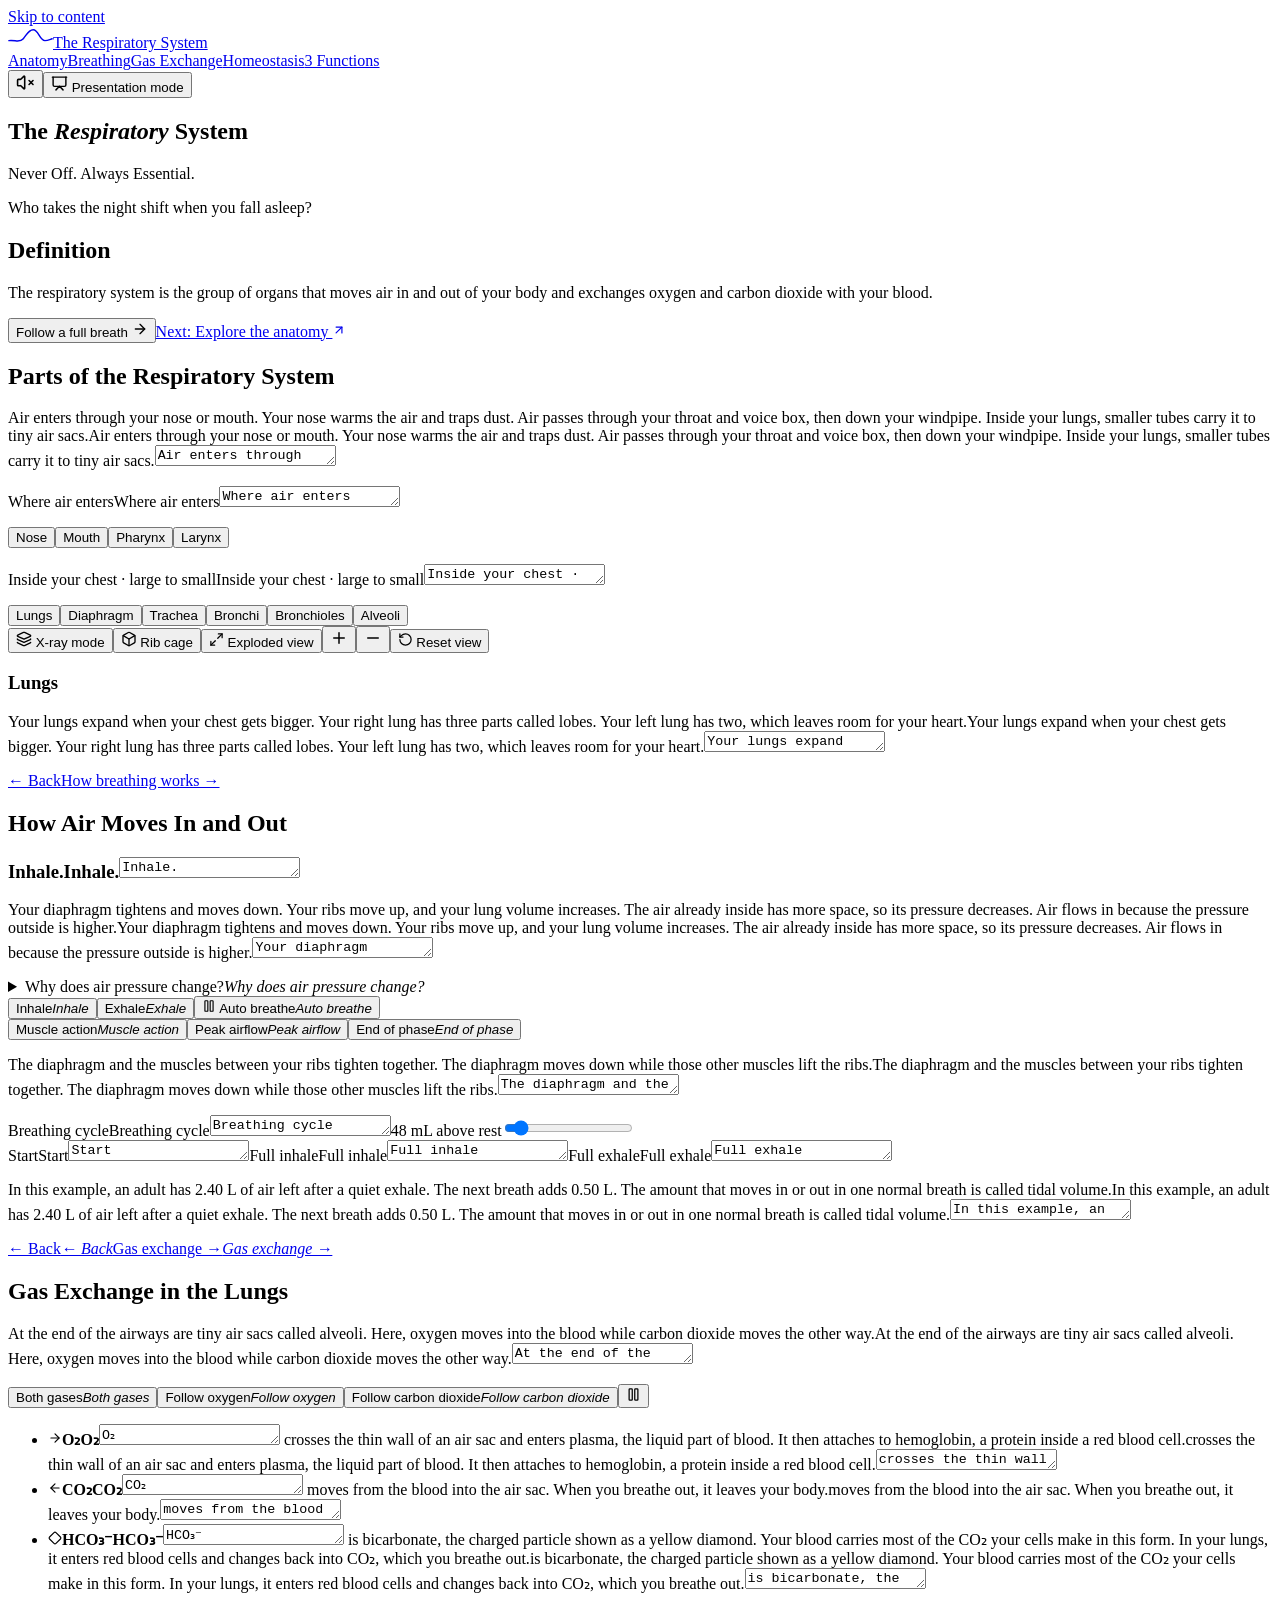
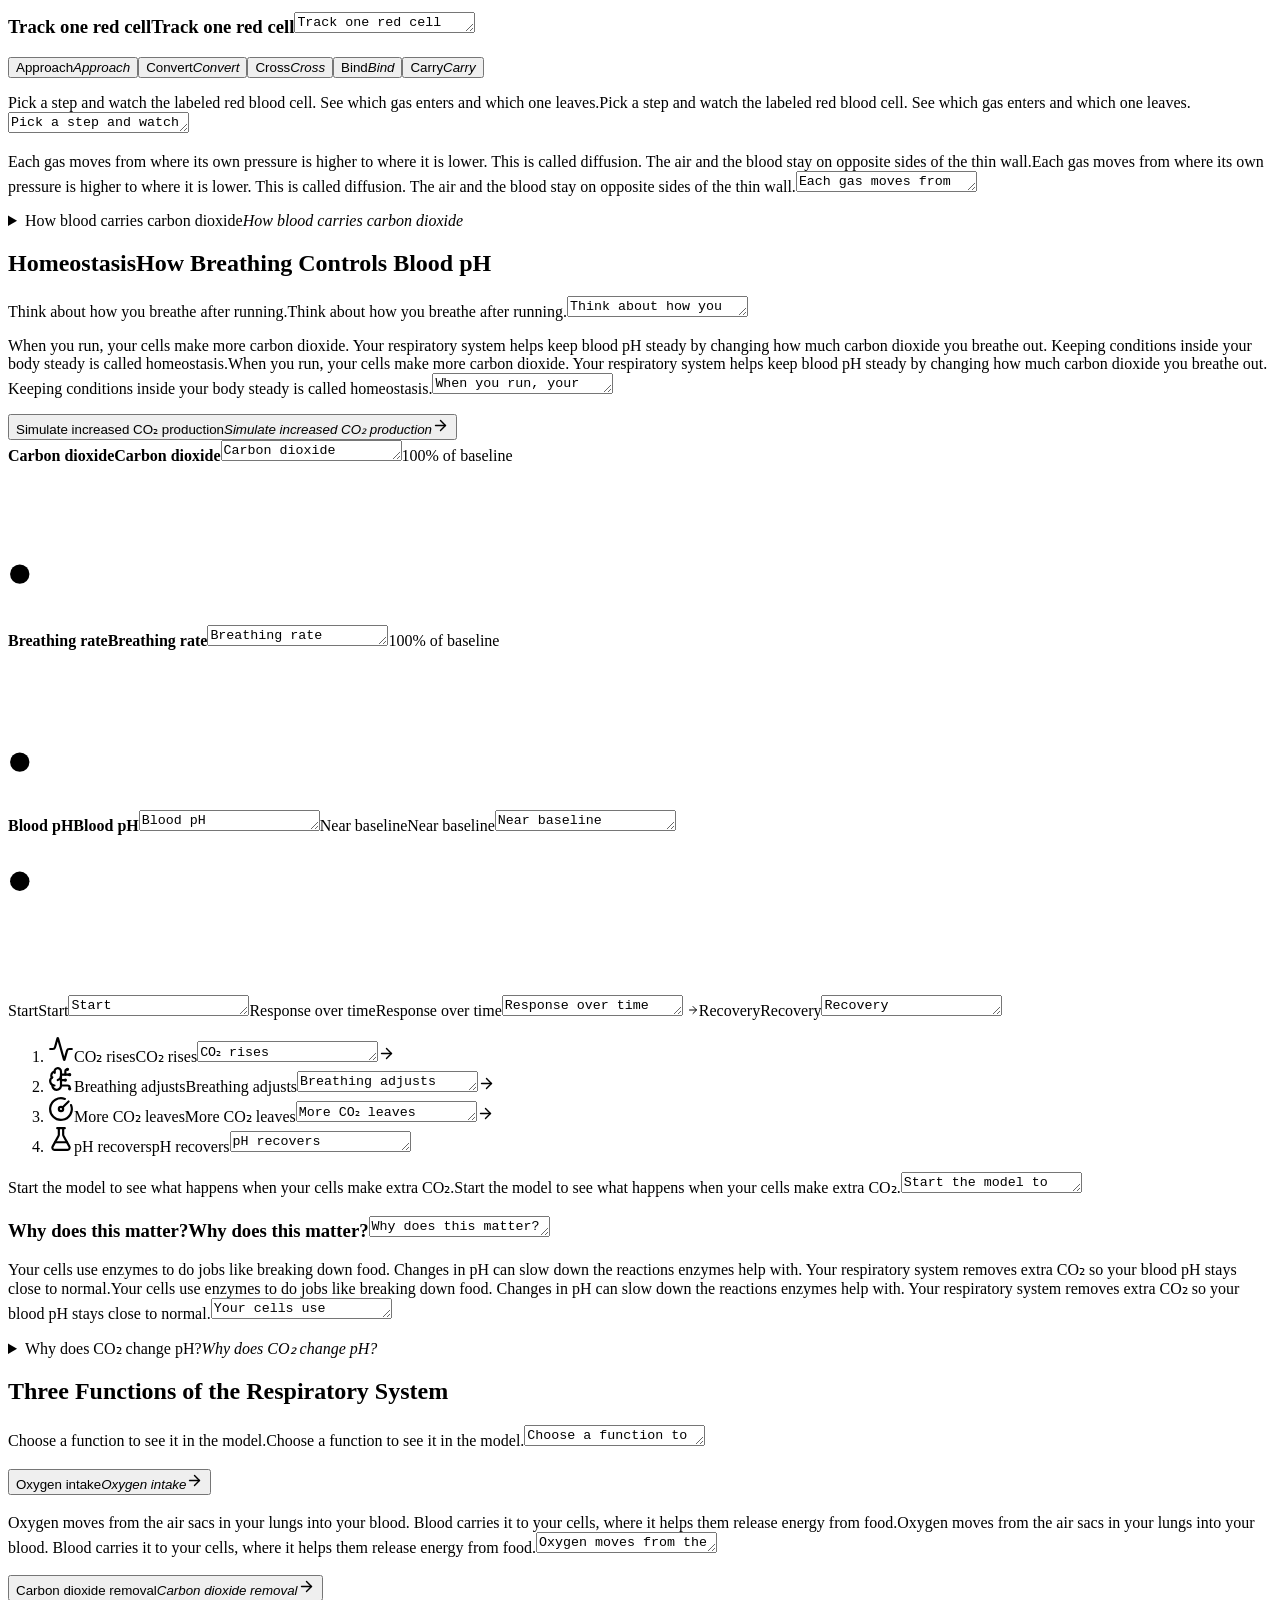
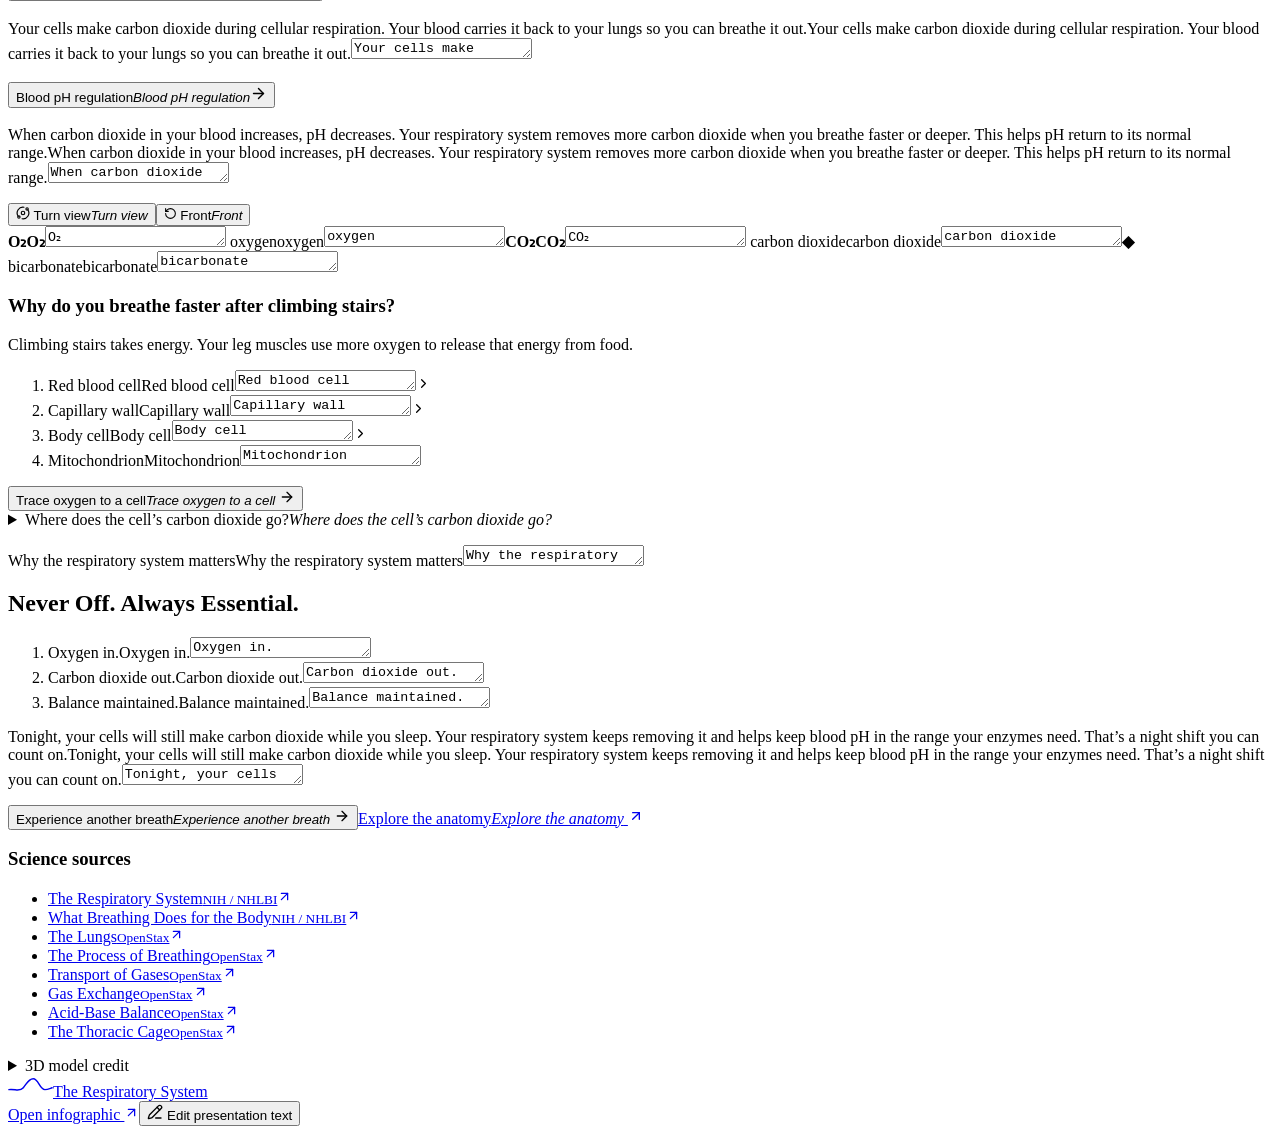
==== commit ffbe2ff9: "Publish bicarbonate row for classroom presentation" ====
--- a/index.html
+++ b/index.html
@@ -1 +1 @@
-<!DOCTYPE html><html lang="en-US"><head><meta charSet="utf-8"/><link rel="preconnect" href="/" crossorigin=""/><meta name="viewport" content="width=device-width, initial-scale=1"/><link rel="stylesheet" href="/breath-engine/_next/static/chunks/2nc_d3c_gzpnx.css" data-precedence="next"/><link rel="preload" as="script" fetchPriority="low" href="/breath-engine/_next/static/chunks/0wfurka9errm3.js"/><script src="/breath-engine/_next/static/chunks/3tpl-49gvqk2f.js" async=""></script><script src="/breath-engine/_next/static/chunks/39_j1bdzreq0m.js" async=""></script><script src="/breath-engine/_next/static/chunks/turbopack-1tmgj7_rfg-69.js" async=""></script><script src="/breath-engine/_next/static/chunks/3qfy96eoyh-ek.js" async=""></script><script src="/breath-engine/_next/static/chunks/2xbf-kyeblgvu.js" async=""></script><script src="/breath-engine/_next/static/chunks/0b-frap9qtgdz.js" async=""></script><title>The Respiratory System | Never Off. Always Essential.</title><meta name="description" content="An interactive 3D advertisement for the human respiratory system. Follow a breath from the airways to the bloodstream and see how breathing helps keep blood pH in balance."/><link rel="icon" href="/breath-engine/icon.svg"/><meta name="next-size-adjust" content=""/><script src="/breath-engine/_next/static/chunks/0cz1d0mv5g_q7.js" noModule=""></script></head><body><div hidden=""><!--$--><!--/$--></div><a class="skip-link" href="#main-content">Skip to content</a><header class="site-header"><div class="header-inner"><a class="wordmark" href="#opening" aria-label="The Respiratory System, back to opening"><svg width="45" height="22" viewBox="0 0 50 24" fill="none" aria-hidden="true"><path d="M1 16c7-1 12 3 16-2 4-5 6-10 11-10 6 0 7 12 13 12 3 0 5-1 8-2" stroke="currentColor" stroke-width="1.6" stroke-linecap="round"></path></svg><span>The Respiratory System</span></a><nav aria-label="Main navigation" class="site-nav"><a href="#anatomy">Anatomy</a><a href="#breathing">Breathing</a><a href="#exchange">Gas Exchange</a><a href="#homeostasis">Homeostasis</a><a href="#functions">3 Functions</a></nav><div class="header-actions"><button class="sound-control" type="button" aria-pressed="false" aria-label="Enable sound" title="Enable sound"><svg xmlns="http://www.w3.org/2000/svg" width="19" height="19" viewBox="0 0 24 24" fill="none" stroke="currentColor" stroke-width="2" stroke-linecap="round" stroke-linejoin="round" class="lucide lucide-volume-x" aria-hidden="true"><path d="M11 4.702a.7.7 0 0 0-1.203-.498L6.413 7.587A1.4 1.4 0 0 1 5.416 8H3a1 1 0 0 0-1 1v6a1 1 0 0 0 1 1h2.416a1.4 1.4 0 0 1 .997.413l3.383 3.384A.7.7 0 0 0 11 19.298z"></path><path d="m16.5 14.5 5-5"></path><path d="m16.5 9.5 5 5"></path></svg></button><button type="button" class="button button-quiet header-presentation"><svg xmlns="http://www.w3.org/2000/svg" width="17" height="17" viewBox="0 0 24 24" fill="none" stroke="currentColor" stroke-width="2" stroke-linecap="round" stroke-linejoin="round" class="lucide lucide-presentation" aria-hidden="true"><path d="M2 3h20"></path><path d="M21 3v11a2 2 0 0 1-2 2H5a2 2 0 0 1-2-2V3"></path><path d="m7 21 5-5 5 5"></path></svg> <span>Presentation mode</span></button></div></div></header><main id="main-content"><div class="scroll-story" data-active="opening" data-visible="true"><span id="opening" class="story-stop" style="--chapter-index:0" aria-hidden="true"></span><span id="anatomy" class="story-stop" style="--chapter-index:1" aria-hidden="true"></span><span id="breathing" class="story-stop" style="--chapter-index:2" aria-hidden="true"></span><span id="exchange" class="story-stop" style="--chapter-index:3" aria-hidden="true"></span><div class="story-display" data-tone="light"><div class="story-window scene-viewport" data-scene="opening"></div><div class="story-caption"></div></div><div class="story-chapters" data-tone="light"><section class="opening " data-chapter="opening" aria-labelledby="opening-title"><div class="section-shell opening-shell"><header class="opening-heading"><h1 id="opening-title">The <em>Respiratory</em> System</h1><p class="hero-slogan">Never Off. Always Essential.</p></header><div class="opening-copy"><p class="hero-intro">Who takes the night shift when you fall asleep?</p><div class="opening-definition"><h2 class="definition-label">Definition</h2><p>The respiratory system is the group of organs that moves air in and out of your body and exchanges oxygen and carbon dioxide with your blood.</p></div><div class="hero-actions"><button type="button" class="button button-primary">Follow a full breath <svg xmlns="http://www.w3.org/2000/svg" width="16" height="16" viewBox="0 0 24 24" fill="none" stroke="currentColor" stroke-width="2" stroke-linecap="round" stroke-linejoin="round" class="lucide lucide-arrow-right" aria-hidden="true"><path d="M5 12h14"></path><path d="m12 5 7 7-7 7"></path></svg></button><a class="text-link" href="#anatomy">Next: Explore the anatomy <svg xmlns="http://www.w3.org/2000/svg" width="14" height="14" viewBox="0 0 24 24" fill="none" stroke="currentColor" stroke-width="2" stroke-linecap="round" stroke-linejoin="round" class="lucide lucide-arrow-up-right" aria-hidden="true"><path d="M7 7h10v10"></path><path d="M7 17 17 7"></path></svg></a></div></div></div></section><section class="section anatomy section-shell" data-chapter="anatomy" aria-labelledby="anatomy-title"><header class="anatomy-heading"><div><h2 id="anatomy-title">Parts of the Respiratory System</h2></div><p class="section-intro"><span class="writing-slot"><span aria-hidden="true">Air enters through your nose or mouth. Your nose warms the air and traps dust. Air passes through your throat and voice box, then down your windpipe. Inside your lungs, smaller tubes carry it to tiny air sacs.</span><span aria-hidden="true">Air enters through your nose or mouth. Your nose warms the air and traps dust. Air passes through your throat and voice box, then down your windpipe. Inside your lungs, smaller tubes carry it to tiny air sacs.</span><textarea aria-label="Air enters through your nose or mouth. Your nose warms the air and traps dust. Air passes through your throat and voice box, then down your windpipe. Inside your lungs, smaller tubes carry it to tiny air sacs." maxLength="330" rows="1">Air enters through your nose or mouth. Your nose warms the air and traps dust. Air passes through your throat and voice box, then down your windpipe. Inside your lungs, smaller tubes carry it to tiny air sacs.</textarea></span></p></header><div class="upper-structures" role="group" aria-label="Upper airway structures"><p class="anatomy-scale"><span class="writing-slot compact-slot"><span aria-hidden="true">Where air enters</span><span aria-hidden="true">Where air enters</span><textarea aria-label="Where air enters" maxLength="330" rows="1">Where air enters</textarea></span></p><button type="button" aria-pressed="false">Nose</button><button type="button" aria-pressed="false">Mouth</button><button type="button" aria-pressed="false">Pharynx</button><button type="button" aria-pressed="false">Larynx</button></div><p class="anatomy-scale"><span class="writing-slot compact-slot"><span aria-hidden="true">Inside your chest · large to small</span><span aria-hidden="true">Inside your chest · large to small</span><textarea aria-label="Inside your chest · large to small" maxLength="330" rows="1">Inside your chest · large to small</textarea></span></p><div class="anatomy-visual"><div class="anatomy-list" aria-label="Respiratory structures" role="group"><button type="button" aria-pressed="true" style="--part-index:0">Lungs</button><button type="button" aria-pressed="false" style="--part-index:1">Diaphragm</button><button type="button" aria-pressed="false" style="--part-index:2">Trachea</button><button type="button" aria-pressed="false" style="--part-index:3">Bronchi</button><button type="button" aria-pressed="false" style="--part-index:4">Bronchioles</button><button type="button" aria-pressed="false" style="--part-index:5">Alveoli</button></div><div class="stage-tools" role="group" aria-label="Anatomy view controls"><button type="button" class="tool" aria-pressed="false"><svg xmlns="http://www.w3.org/2000/svg" width="16" height="16" viewBox="0 0 24 24" fill="none" stroke="currentColor" stroke-width="2" stroke-linecap="round" stroke-linejoin="round" class="lucide lucide-layers lucide-layers-3" aria-hidden="true"><path d="M12.83 2.18a2 2 0 0 0-1.66 0L2.6 6.08a1 1 0 0 0 0 1.83l8.58 3.91a2 2 0 0 0 1.66 0l8.58-3.9a1 1 0 0 0 0-1.83z"></path><path d="M2 12a1 1 0 0 0 .58.91l8.6 3.91a2 2 0 0 0 1.65 0l8.58-3.9A1 1 0 0 0 22 12"></path><path d="M2 17a1 1 0 0 0 .58.91l8.6 3.91a2 2 0 0 0 1.65 0l8.58-3.9A1 1 0 0 0 22 17"></path></svg> X-ray mode</button><button type="button" class="tool" aria-pressed="false"><svg xmlns="http://www.w3.org/2000/svg" width="16" height="16" viewBox="0 0 24 24" fill="none" stroke="currentColor" stroke-width="2" stroke-linecap="round" stroke-linejoin="round" class="lucide lucide-box" aria-hidden="true"><path d="M21 8a2 2 0 0 0-1-1.73l-7-4a2 2 0 0 0-2 0l-7 4A2 2 0 0 0 3 8v8a2 2 0 0 0 1 1.73l7 4a2 2 0 0 0 2 0l7-4A2 2 0 0 0 21 16Z"></path><path d="m3.3 7 8.7 5 8.7-5"></path><path d="M12 22V12"></path></svg> Rib cage</button><button type="button" class="tool" aria-pressed="false"><svg xmlns="http://www.w3.org/2000/svg" width="15" height="15" viewBox="0 0 24 24" fill="none" stroke="currentColor" stroke-width="2" stroke-linecap="round" stroke-linejoin="round" class="lucide lucide-maximize-2" aria-hidden="true"><path d="M15 3h6v6"></path><path d="m21 3-7 7"></path><path d="m3 21 7-7"></path><path d="M9 21H3v-6"></path></svg> Exploded view</button><span class="tool-spacer"></span><button type="button" class="tool icon-tool" aria-label="Zoom in" title="Zoom in"><svg xmlns="http://www.w3.org/2000/svg" width="18" height="18" viewBox="0 0 24 24" fill="none" stroke="currentColor" stroke-width="2" stroke-linecap="round" stroke-linejoin="round" class="lucide lucide-plus" aria-hidden="true"><path d="M5 12h14"></path><path d="M12 5v14"></path></svg></button><button type="button" class="tool icon-tool" aria-label="Zoom out" title="Zoom out"><svg xmlns="http://www.w3.org/2000/svg" width="18" height="18" viewBox="0 0 24 24" fill="none" stroke="currentColor" stroke-width="2" stroke-linecap="round" stroke-linejoin="round" class="lucide lucide-minus" aria-hidden="true"><path d="M5 12h14"></path></svg></button><button type="button" class="tool"><svg xmlns="http://www.w3.org/2000/svg" width="15" height="15" viewBox="0 0 24 24" fill="none" stroke="currentColor" stroke-width="2" stroke-linecap="round" stroke-linejoin="round" class="lucide lucide-rotate-ccw" aria-hidden="true"><path d="M3 12a9 9 0 1 0 9-9 9.75 9.75 0 0 0-6.74 2.74L3 8"></path><path d="M3 3v5h5"></path></svg> Reset view</button></div><div class="structure-info" aria-live="polite"><h3>Lungs</h3><p><span class="writing-slot"><span aria-hidden="true">Your lungs expand when your chest gets bigger. Your right lung has three parts called lobes. Your left lung has two, which leaves room for your heart.</span><span aria-hidden="true">Your lungs expand when your chest gets bigger. Your right lung has three parts called lobes. Your left lung has two, which leaves room for your heart.</span><textarea aria-label="Your lungs expand when your chest gets bigger. Your right lung has three parts called lobes. Your left lung has two, which leaves room for your heart." maxLength="330" rows="1">Your lungs expand when your chest gets bigger. Your right lung has three parts called lobes. Your left lung has two, which leaves room for your heart.</textarea></span></p></div></div><nav class="chapter-links" aria-label="Anatomy chapter navigation"><a href="#opening">← Back</a><a href="#breathing">How breathing works →</a></nav></section><section class="section breathing" data-chapter="breathing" aria-labelledby="breathing-title"><div class="section-shell breathing-heading"><h2 id="breathing-title">How Air Moves In and Out</h2></div><div class="section-shell breathing-layout"><div class="phase-description oxygen" aria-live="polite"><h3><span class="writing-slot compact-slot"><span aria-hidden="true">Inhale.</span><span aria-hidden="true">Inhale.</span><textarea aria-label="Inhale." maxLength="330" rows="1">Inhale.</textarea></span></h3><p><span class="writing-slot"><span aria-hidden="true">Your diaphragm tightens and moves down. Your ribs move up, and your lung volume increases. The air already inside has more space, so its pressure decreases. Air flows in because the pressure outside is higher.</span><span aria-hidden="true">Your diaphragm tightens and moves down. Your ribs move up, and your lung volume increases. The air already inside has more space, so its pressure decreases. Air flows in because the pressure outside is higher.</span><textarea aria-label="Your diaphragm tightens and moves down. Your ribs move up, and your lung volume increases. The air already inside has more space, so its pressure decreases. Air flows in because the pressure outside is higher." maxLength="330" rows="1">Your diaphragm tightens and moves down. Your ribs move up, and your lung volume increases. The air already inside has more space, so its pressure decreases. Air flows in because the pressure outside is higher.</textarea></span></p><details class="pressure-why"><summary><span class="control-caption" role="img" aria-label="Why does air pressure change?"><span aria-hidden="true">Why does air pressure change?</span><i aria-hidden="true">Why does air pressure change?</i></span></summary><p><span class="writing-slot"><span aria-hidden="true">Air molecules push against the walls of the air sacs when they hit them. When the sacs get bigger, the molecules hit each small area less often. When the sacs get smaller, they hit it more often.</span><span aria-hidden="true">Air molecules push against the walls of the air sacs when they hit them. When the sacs get bigger, the molecules hit each small area less often. When the sacs get smaller, they hit it more often.</span><textarea aria-label="Air molecules push against the walls of the air sacs when they hit them. When the sacs get bigger, the molecules hit each small area less often. When the sacs get smaller, they hit it more often." maxLength="330" rows="1">Air molecules push against the walls of the air sacs when they hit them. When the sacs get bigger, the molecules hit each small area less often. When the sacs get smaller, they hit it more often.</textarea></span></p></details></div><div class="breath-controls"><div class="breath-actions" role="group" aria-label="Breathing controls"><button type="button" class="tool" aria-pressed="false"><span class="control-caption" role="img" aria-label="Inhale"><span aria-hidden="true">Inhale</span><i aria-hidden="true">Inhale</i></span></button><button type="button" class="tool" aria-pressed="false"><span class="control-caption" role="img" aria-label="Exhale"><span aria-hidden="true">Exhale</span><i aria-hidden="true">Exhale</i></span></button><button type="button" class="tool" aria-pressed="true"><svg xmlns="http://www.w3.org/2000/svg" width="14" height="14" viewBox="0 0 24 24" fill="none" stroke="currentColor" stroke-width="2" stroke-linecap="round" stroke-linejoin="round" class="lucide lucide-pause" aria-hidden="true"><rect x="14" y="3" width="5" height="18" rx="1"></rect><rect x="5" y="3" width="5" height="18" rx="1"></rect></svg> <span class="control-caption" role="img" aria-label="Auto breathe"><span aria-hidden="true">Auto breathe</span><i aria-hidden="true">Auto breathe</i></span></button></div><div class="breath-inspect" role="group" aria-label="Inspect breathing mechanics"><button type="button" aria-current="step"><span class="control-caption" role="img" aria-label="Muscle action"><span aria-hidden="true">Muscle action</span><i aria-hidden="true">Muscle action</i></span></button><button type="button"><span class="control-caption" role="img" aria-label="Peak airflow"><span aria-hidden="true">Peak airflow</span><i aria-hidden="true">Peak airflow</i></span></button><button type="button"><span class="control-caption" role="img" aria-label="End of phase"><span aria-hidden="true">End of phase</span><i aria-hidden="true">End of phase</i></span></button></div><p class="breath-moment"><span class="writing-slot"><span aria-hidden="true">The diaphragm and the muscles between your ribs tighten together. The diaphragm moves down while those other muscles lift the ribs.</span><span aria-hidden="true">The diaphragm and the muscles between your ribs tighten together. The diaphragm moves down while those other muscles lift the ribs.</span><textarea aria-label="The diaphragm and the muscles between your ribs tighten together. The diaphragm moves down while those other muscles lift the ribs." maxLength="330" rows="1">The diaphragm and the muscles between your ribs tighten together. The diaphragm moves down while those other muscles lift the ribs.</textarea></span></p><div class="breath-scrubber"><label for="breath-cycle"><span class="writing-slot compact-slot"><span aria-hidden="true">Breathing cycle</span><span aria-hidden="true">Breathing cycle</span><textarea aria-label="Breathing cycle" maxLength="330" rows="1">Breathing cycle</textarea></span></label><span class="breath-volume">48<!-- --> mL above rest</span><input id="breath-cycle" type="range" min="0" max="1000" aria-valuetext="Inhaling, 10% expansion in the model" style="--range-value:8%" value="80"/><div class="scrubber-labels"><span><span class="writing-slot compact-slot"><span aria-hidden="true">Start</span><span aria-hidden="true">Start</span><textarea aria-label="Start" maxLength="330" rows="1">Start</textarea></span></span><span><span class="writing-slot compact-slot"><span aria-hidden="true">Full inhale</span><span aria-hidden="true">Full inhale</span><textarea aria-label="Full inhale" maxLength="330" rows="1">Full inhale</textarea></span></span><span><span class="writing-slot compact-slot"><span aria-hidden="true">Full exhale</span><span aria-hidden="true">Full exhale</span><textarea aria-label="Full exhale" maxLength="330" rows="1">Full exhale</textarea></span></span></div></div><p class="microcopy"><span class="writing-slot"><span aria-hidden="true">In this example, an adult has 2.40 L of air left after a quiet exhale. The next breath adds 0.50 L. The amount that moves in or out in one normal breath is called tidal volume.</span><span aria-hidden="true">In this example, an adult has 2.40 L of air left after a quiet exhale. The next breath adds 0.50 L. The amount that moves in or out in one normal breath is called tidal volume.</span><textarea aria-label="In this example, an adult has 2.40 L of air left after a quiet exhale. The next breath adds 0.50 L. The amount that moves in or out in one normal breath is called tidal volume." maxLength="330" rows="1">In this example, an adult has 2.40 L of air left after a quiet exhale. The next breath adds 0.50 L. The amount that moves in or out in one normal breath is called tidal volume.</textarea></span></p></div></div><nav class="chapter-links" aria-label="Breathing chapter navigation"><a href="#anatomy"><span class="control-caption" role="img" aria-label="← Back"><span aria-hidden="true">← Back</span><i aria-hidden="true">← Back</i></span></a><a href="#exchange"><span class="control-caption" role="img" aria-label="Gas exchange →"><span aria-hidden="true">Gas exchange →</span><i aria-hidden="true">Gas exchange →</i></span></a></nav></section><section class="section exchange" data-chapter="exchange" aria-labelledby="exchange-title"><div class="section-shell exchange-layout"><header class="exchange-heading"><h2 id="exchange-title">Gas Exchange in the Lungs</h2><p class="exchange-intro"><span class="writing-slot"><span aria-hidden="true">At the end of the airways are tiny air sacs called alveoli. Here, oxygen moves into the blood while carbon dioxide moves the other way.</span><span aria-hidden="true">At the end of the airways are tiny air sacs called alveoli. Here, oxygen moves into the blood while carbon dioxide moves the other way.</span><textarea aria-label="At the end of the airways are tiny air sacs called alveoli. Here, oxygen moves into the blood while carbon dioxide moves the other way." maxLength="330" rows="1">At the end of the airways are tiny air sacs called alveoli. Here, oxygen moves into the blood while carbon dioxide moves the other way.</textarea></span></p></header><div class="exchange-details"><div class="gas-controls" role="group" aria-label="Choose which gases to highlight"><button type="button" class="tool" aria-pressed="true"><span class="control-caption" role="img" aria-label="Both gases"><span aria-hidden="true">Both gases</span><i aria-hidden="true">Both gases</i></span></button><button type="button" class="tool" aria-pressed="false"><span class="control-caption" role="img" aria-label="Follow oxygen"><span aria-hidden="true">Follow oxygen</span><i aria-hidden="true">Follow oxygen</i></span></button><button type="button" class="tool carbon-tool" aria-pressed="false"><span class="control-caption" role="img" aria-label="Follow carbon dioxide"><span aria-hidden="true">Follow carbon dioxide</span><i aria-hidden="true">Follow carbon dioxide</i></span></button><button type="button" class="tool icon-tool" aria-label="Pause gas animation" title="Pause motion"><svg xmlns="http://www.w3.org/2000/svg" width="15" height="15" viewBox="0 0 24 24" fill="none" stroke="currentColor" stroke-width="2" stroke-linecap="round" stroke-linejoin="round" class="lucide lucide-pause" aria-hidden="true"><rect x="14" y="3" width="5" height="18" rx="1"></rect><rect x="5" y="3" width="5" height="18" rx="1"></rect></svg></button></div><ul class="exchange-directions" aria-label="Directions of gas exchange"><li class="oxygen" data-highlight="true"><svg xmlns="http://www.w3.org/2000/svg" width="14" height="14" viewBox="0 0 24 24" fill="none" stroke="currentColor" stroke-width="2" stroke-linecap="round" stroke-linejoin="round" class="lucide lucide-arrow-right" aria-hidden="true"><path d="M5 12h14"></path><path d="m12 5 7 7-7 7"></path></svg><span><strong><span class="writing-slot compact-slot"><span aria-hidden="true">O₂</span><span aria-hidden="true">O₂</span><textarea aria-label="O₂" maxLength="330" rows="1">O₂</textarea></span></strong> <span class="writing-slot"><span aria-hidden="true">crosses the thin wall of an air sac and enters plasma, the liquid part of blood. It then attaches to hemoglobin, a protein inside a red blood cell.</span><span aria-hidden="true">crosses the thin wall of an air sac and enters plasma, the liquid part of blood. It then attaches to hemoglobin, a protein inside a red blood cell.</span><textarea aria-label="crosses the thin wall of an air sac and enters plasma, the liquid part of blood. It then attaches to hemoglobin, a protein inside a red blood cell." maxLength="330" rows="1">crosses the thin wall of an air sac and enters plasma, the liquid part of blood. It then attaches to hemoglobin, a protein inside a red blood cell.</textarea></span></span></li><li class="carbon" data-highlight="true"><svg xmlns="http://www.w3.org/2000/svg" width="14" height="14" viewBox="0 0 24 24" fill="none" stroke="currentColor" stroke-width="2" stroke-linecap="round" stroke-linejoin="round" class="lucide lucide-arrow-left" aria-hidden="true"><path d="m12 19-7-7 7-7"></path><path d="M19 12H5"></path></svg><span><strong><span class="writing-slot compact-slot"><span aria-hidden="true">CO₂</span><span aria-hidden="true">CO₂</span><textarea aria-label="CO₂" maxLength="330" rows="1">CO₂</textarea></span></strong> <span class="writing-slot"><span aria-hidden="true">moves from the blood into the air sac. When you breathe out, it leaves your body.</span><span aria-hidden="true">moves from the blood into the air sac. When you breathe out, it leaves your body.</span><textarea aria-label="moves from the blood into the air sac. When you breathe out, it leaves your body." maxLength="330" rows="1">moves from the blood into the air sac. When you breathe out, it leaves your body.</textarea></span></span></li></ul><p class="microcopy"><span class="writing-slot"><span aria-hidden="true">The yellow diamond is bicarbonate (HCO₃⁻), a charged particle. Your blood carries most of the CO₂ your cells make in this form. In your lungs, red blood cells turn it back into CO₂ so you can breathe it out.</span><span aria-hidden="true">The yellow diamond is bicarbonate (HCO₃⁻), a charged particle. Your blood carries most of the CO₂ your cells make in this form. In your lungs, red blood cells turn it back into CO₂ so you can breathe it out.</span><textarea aria-label="The yellow diamond is bicarbonate (HCO₃⁻), a charged particle. Your blood carries most of the CO₂ your cells make in this form. In your lungs, red blood cells turn it back into CO₂ so you can breathe it out." maxLength="330" rows="1">The yellow diamond is bicarbonate (HCO₃⁻), a charged particle. Your blood carries most of the CO₂ your cells make in this form. In your lungs, red blood cells turn it back into CO₂ so you can breathe it out.</textarea></span></p><div class="cell-steps"><h3><span class="writing-slot compact-slot"><span aria-hidden="true">Track one red cell</span><span aria-hidden="true">Track one red cell</span><textarea aria-label="Track one red cell" maxLength="330" rows="1">Track one red cell</textarea></span></h3><div role="group" aria-label="Inspect a red cell along its route"><button type="button" aria-pressed="false"><span class="control-caption" role="img" aria-label="Approach"><span aria-hidden="true">Approach</span><i aria-hidden="true">Approach</i></span></button><button type="button" aria-pressed="false"><span class="control-caption" role="img" aria-label="Convert"><span aria-hidden="true">Convert</span><i aria-hidden="true">Convert</i></span></button><button type="button" aria-pressed="false"><span class="control-caption" role="img" aria-label="Cross"><span aria-hidden="true">Cross</span><i aria-hidden="true">Cross</i></span></button><button type="button" aria-pressed="false"><span class="control-caption" role="img" aria-label="Bind"><span aria-hidden="true">Bind</span><i aria-hidden="true">Bind</i></span></button><button type="button" aria-pressed="false"><span class="control-caption" role="img" aria-label="Carry"><span aria-hidden="true">Carry</span><i aria-hidden="true">Carry</i></span></button></div><p aria-live="polite"><span class="writing-slot"><span aria-hidden="true">Pick a step and watch the labeled red blood cell. See which gas enters and which one leaves.</span><span aria-hidden="true">Pick a step and watch the labeled red blood cell. See which gas enters and which one leaves.</span><textarea aria-label="Pick a step and watch the labeled red blood cell. See which gas enters and which one leaves." maxLength="330" rows="1">Pick a step and watch the labeled red blood cell. See which gas enters and which one leaves.</textarea></span></p></div><p class="microcopy"><span class="writing-slot"><span aria-hidden="true">Each gas moves from where its own pressure is higher to where it is lower. This is called diffusion. The air and the blood stay on opposite sides of the thin wall.</span><span aria-hidden="true">Each gas moves from where its own pressure is higher to where it is lower. This is called diffusion. The air and the blood stay on opposite sides of the thin wall.</span><textarea aria-label="Each gas moves from where its own pressure is higher to where it is lower. This is called diffusion. The air and the blood stay on opposite sides of the thin wall." maxLength="330" rows="1">Each gas moves from where its own pressure is higher to where it is lower. This is called diffusion. The air and the blood stay on opposite sides of the thin wall.</textarea></span></p><details class="exchange-transport"><summary><span class="control-caption" role="img" aria-label="How blood carries carbon dioxide"><span aria-hidden="true">How blood carries carbon dioxide</span><i aria-hidden="true">How blood carries carbon dioxide</i></span></summary><p class="microcopy"><span class="writing-slot"><span aria-hidden="true">In body tissues, much of the CO₂ enters red blood cells and changes into bicarbonate. It travels in plasma this way. In the lungs, it goes back into red blood cells and changes back into CO₂. Some CO₂ also travels dissolved in blood or attached to hemoglobin.</span><span aria-hidden="true">In body tissues, much of the CO₂ enters red blood cells and changes into bicarbonate. It travels in plasma this way. In the lungs, it goes back into red blood cells and changes back into CO₂. Some CO₂ also travels dissolved in blood or attached to hemoglobin.</span><textarea aria-label="In body tissues, much of the CO₂ enters red blood cells and changes into bicarbonate. It travels in plasma this way. In the lungs, it goes back into red blood cells and changes back into CO₂. Some CO₂ also travels dissolved in blood or attached to hemoglobin." maxLength="330" rows="1">In body tissues, much of the CO₂ enters red blood cells and changes into bicarbonate. It travels in plasma this way. In the lungs, it goes back into red blood cells and changes back into CO₂. Some CO₂ also travels dissolved in blood or attached to hemoglobin.</textarea></span></p></details></div></div></section></div></div><section class="section homeostasis" id="homeostasis" aria-labelledby="homeostasis-title"><div class="section-shell"><div class="balance-layout"><div class="balance-copy"><h2 id="homeostasis-title">Homeostasis<span class="balance-subtitle">How Breathing Controls Blood pH</span></h2><p class="section-intro"><span class="writing-slot"><span aria-hidden="true">Think about how you breathe after running.</span><span aria-hidden="true">Think about how you breathe after running.</span><textarea aria-label="Think about how you breathe after running." maxLength="330" rows="1">Think about how you breathe after running.</textarea></span></p><p><span class="writing-slot"><span aria-hidden="true">When you run, your cells make more carbon dioxide. Your respiratory system helps keep blood pH steady by changing how much carbon dioxide you breathe out. Keeping conditions inside your body steady is called homeostasis.</span><span aria-hidden="true">When you run, your cells make more carbon dioxide. Your respiratory system helps keep blood pH steady by changing how much carbon dioxide you breathe out. Keeping conditions inside your body steady is called homeostasis.</span><textarea aria-label="When you run, your cells make more carbon dioxide. Your respiratory system helps keep blood pH steady by changing how much carbon dioxide you breathe out. Keeping conditions inside your body steady is called homeostasis." maxLength="330" rows="1">When you run, your cells make more carbon dioxide. Your respiratory system helps keep blood pH steady by changing how much carbon dioxide you breathe out. Keeping conditions inside your body steady is called homeostasis.</textarea></span></p><div class="simulation-actions"><button class="button button-primary" type="button"><span class="control-caption" role="img" aria-label="Simulate increased CO₂ production"><span aria-hidden="true">Simulate increased CO₂ production</span><i aria-hidden="true">Simulate increased CO₂ production</i></span><svg xmlns="http://www.w3.org/2000/svg" width="17" height="17" viewBox="0 0 24 24" fill="none" stroke="currentColor" stroke-width="2" stroke-linecap="round" stroke-linejoin="round" class="lucide lucide-arrow-right" aria-hidden="true"><path d="M5 12h14"></path><path d="m12 5 7 7-7 7"></path></svg></button></div></div><div class="balance-visual"><div class="status-chart" aria-label="Illustrative carbon dioxide, breathing rate and blood pH"><div class="metric" style="--metric-color:#f0a197"><div class="metric-label"><strong><span class="writing-slot compact-slot"><span aria-hidden="true">Carbon dioxide</span><span aria-hidden="true">Carbon dioxide</span><textarea aria-label="Carbon dioxide" maxLength="330" rows="1">Carbon dioxide</textarea></span></strong><span>100% of baseline</span></div><svg viewBox="0 0 430 53" preserveAspectRatio="none" aria-hidden="true"><defs><clipPath id="trace-0"><rect x="0" y="0" width="0" height="53"></rect></clipPath></defs><path d="M0 37.11320754716981 H430" class="baseline"></path><path d="M0 51 H430" class="axis-line"></path><path d="M0.00 37.11 L4.30 36.75 L8.60 35.64 L12.90 33.82 L17.20 31.35 L21.50 28.30 L25.80 25.27 L30.10 22.45 L34.40 19.84 L38.70 17.45 L43.00 15.27 L47.30 13.31 L51.60 11.57 L55.90 10.06 L60.20 8.76 L64.50 7.69 L68.80 6.89 L73.10 6.46 L77.40 6.36 L81.70 6.57 L86.00 7.07 L90.30 7.82 L94.60 8.81 L98.90 10.00 L103.20 11.37 L107.50 12.89 L111.80 14.53 L116.10 16.26 L120.40 18.07 L124.70 19.93 L129.00 21.82 L133.30 23.72 L137.60 25.63 L141.90 27.52 L146.20 29.39 L150.50 31.23 L154.80 33.04 L159.10 34.79 L163.40 36.51 L167.70 38.08 L172.00 39.46 L176.30 40.65 L180.60 41.67 L184.90 42.52 L189.20 43.23 L193.50 43.79 L197.80 44.23 L202.10 44.54 L206.40 44.75 L210.70 44.85 L215.00 44.87 L219.30 44.80 L223.60 44.66 L227.90 44.47 L232.20 44.22 L236.50 43.94 L240.80 43.63 L245.10 43.30 L249.40 42.94 L253.70 42.58 L258.00 42.20 L262.30 41.83 L266.60 41.45 L270.90 41.07 L275.20 40.69 L279.50 40.32 L283.80 39.96 L288.10 39.60 L292.40 39.26 L296.70 38.92 L301.00 38.59 L305.30 38.27 L309.60 37.97 L313.90 37.68 L318.20 37.41 L322.50 37.16 L326.80 36.93 L331.10 36.72 L335.40 36.54 L339.70 36.37 L344.00 36.23 L348.30 36.11 L352.60 36.01 L356.90 35.94 L361.20 35.88 L365.50 35.84 L369.80 35.82 L374.10 35.81 L378.40 35.82 L382.70 35.84 L387.00 35.87 L391.30 35.92 L395.60 35.97 L399.90 36.03 L404.20 36.10 L408.50 36.17 L412.80 36.24 L417.10 36.32 L421.40 36.40 L425.70 36.48 L430.00 36.55" vector-effect="non-scaling-stroke" clip-path="url(#trace-0)" class="metric-trace"></path><circle cx="4" cy="37.11320754716981" r="3.3"></circle></svg></div><div class="metric" style="--metric-color:#a2ede8"><div class="metric-label"><strong><span class="writing-slot compact-slot"><span aria-hidden="true">Breathing rate</span><span aria-hidden="true">Breathing rate</span><textarea aria-label="Breathing rate" maxLength="330" rows="1">Breathing rate</textarea></span></strong><span>100% of baseline</span></div><svg viewBox="0 0 430 53" preserveAspectRatio="none" aria-hidden="true"><defs><clipPath id="trace-1"><rect x="0" y="0" width="0" height="53"></rect></clipPath></defs><path d="M0 38.137931034482754 H430" class="baseline"></path><path d="M0 51 H430" class="axis-line"></path><path d="M0.00 38.14 L4.30 38.14 L8.60 38.13 L12.90 38.08 L17.20 37.98 L21.50 37.78 L25.80 37.45 L30.10 36.96 L34.40 36.31 L38.70 35.48 L43.00 34.48 L47.30 33.32 L51.60 32.02 L55.90 30.60 L60.20 29.07 L64.50 27.46 L68.80 25.79 L73.10 24.08 L77.40 22.36 L81.70 20.66 L86.00 19.00 L90.30 17.41 L94.60 15.92 L98.90 14.53 L103.20 13.28 L107.50 12.18 L111.80 11.24 L116.10 10.47 L120.40 9.88 L124.70 9.48 L129.00 9.25 L133.30 9.21 L137.60 9.35 L141.90 9.67 L146.20 10.15 L150.50 10.79 L154.80 11.58 L159.10 12.52 L163.40 13.57 L167.70 14.75 L172.00 16.03 L176.30 17.40 L180.60 18.83 L184.90 20.32 L189.20 21.85 L193.50 23.39 L197.80 24.93 L202.10 26.46 L206.40 27.96 L210.70 29.43 L215.00 30.84 L219.30 32.19 L223.60 33.41 L227.90 34.49 L232.20 35.44 L236.50 36.29 L240.80 37.04 L245.10 37.70 L249.40 38.29 L253.70 38.81 L258.00 39.26 L262.30 39.67 L266.60 40.03 L270.90 40.35 L275.20 40.63 L279.50 40.88 L283.80 41.10 L288.10 41.29 L292.40 41.47 L296.70 41.62 L301.00 41.75 L305.30 41.85 L309.60 41.89 L313.90 41.88 L318.20 41.82 L322.50 41.73 L326.80 41.61 L331.10 41.46 L335.40 41.28 L339.70 41.09 L344.00 40.88 L348.30 40.66 L352.60 40.43 L356.90 40.20 L361.20 39.97 L365.50 39.73 L369.80 39.51 L374.10 39.28 L378.40 39.07 L382.70 38.87 L387.00 38.67 L391.30 38.49 L395.60 38.32 L399.90 38.16 L404.20 38.02 L408.50 37.89 L412.80 37.78 L417.10 37.68 L421.40 37.60 L425.70 37.52 L430.00 37.47" vector-effect="non-scaling-stroke" clip-path="url(#trace-1)" class="metric-trace"></path><circle cx="4" cy="38.137931034482754" r="3.3"></circle></svg></div><div class="metric" style="--metric-color:#b7c8ed"><div class="metric-label"><strong><span class="writing-slot compact-slot"><span aria-hidden="true">Blood pH</span><span aria-hidden="true">Blood pH</span><textarea aria-label="Blood pH" maxLength="330" rows="1">Blood pH</textarea></span></strong><span><span class="writing-slot compact-slot"><span aria-hidden="true">Near baseline</span><span aria-hidden="true">Near baseline</span><textarea aria-label="Near baseline" maxLength="330" rows="1">Near baseline</textarea></span></span></div><svg viewBox="0 0 430 53" preserveAspectRatio="none" aria-hidden="true"><defs><clipPath id="trace-2"><rect x="0" y="0" width="0" height="53"></rect></clipPath></defs><path d="M0 15.739130434782606 H430" class="baseline"></path><path d="M0 51 H430" class="axis-line"></path><path d="M0.00 15.74 L4.30 16.10 L8.60 17.20 L12.90 18.97 L17.20 21.32 L21.50 24.13 L25.80 26.83 L30.10 29.27 L34.40 31.47 L38.70 33.44 L43.00 35.19 L47.30 36.74 L51.60 38.09 L55.90 39.24 L60.20 40.22 L64.50 41.02 L68.80 41.61 L73.10 41.93 L77.40 42.01 L81.70 41.85 L86.00 41.48 L90.30 40.92 L94.60 40.18 L98.90 39.28 L103.20 38.24 L107.50 37.07 L111.80 35.78 L116.10 34.40 L120.40 32.93 L124.70 31.40 L129.00 29.81 L133.30 28.18 L137.60 26.52 L141.90 24.83 L146.20 23.13 L150.50 21.43 L154.80 19.73 L159.10 18.03 L163.40 16.34 L167.70 14.77 L172.00 13.36 L176.30 12.13 L180.60 11.06 L184.90 10.15 L189.20 9.39 L193.50 8.78 L197.80 8.30 L202.10 7.96 L206.40 7.73 L210.70 7.62 L215.00 7.60 L219.30 7.67 L223.60 7.83 L227.90 8.04 L232.20 8.31 L236.50 8.61 L240.80 8.95 L245.10 9.32 L249.40 9.70 L253.70 10.09 L258.00 10.49 L262.30 10.89 L266.60 11.29 L270.90 11.69 L275.20 12.08 L279.50 12.46 L283.80 12.84 L288.10 13.21 L292.40 13.57 L296.70 13.91 L301.00 14.25 L305.30 14.57 L309.60 14.88 L313.90 15.17 L318.20 15.44 L322.50 15.69 L326.80 15.92 L331.10 16.13 L335.40 16.32 L339.70 16.48 L344.00 16.62 L348.30 16.74 L352.60 16.83 L356.90 16.91 L361.20 16.97 L365.50 17.01 L369.80 17.03 L374.10 17.03 L378.40 17.03 L382.70 17.00 L387.00 16.97 L391.30 16.93 L395.60 16.88 L399.90 16.82 L404.20 16.75 L408.50 16.68 L412.80 16.61 L417.10 16.53 L421.40 16.45 L425.70 16.37 L430.00 16.30" vector-effect="non-scaling-stroke" clip-path="url(#trace-2)" class="metric-trace"></path><circle cx="4" cy="15.739130434782606" r="3.3"></circle></svg></div><div class="chart-timeline"><span><span class="writing-slot compact-slot"><span aria-hidden="true">Start</span><span aria-hidden="true">Start</span><textarea aria-label="Start" maxLength="330" rows="1">Start</textarea></span></span><span><span class="writing-slot compact-slot"><span aria-hidden="true">Response over time</span><span aria-hidden="true">Response over time</span><textarea aria-label="Response over time" maxLength="330" rows="1">Response over time</textarea></span> <svg xmlns="http://www.w3.org/2000/svg" width="12" height="12" viewBox="0 0 24 24" fill="none" stroke="currentColor" stroke-width="2" stroke-linecap="round" stroke-linejoin="round" class="lucide lucide-arrow-right" aria-hidden="true"><path d="M5 12h14"></path><path d="m12 5 7 7-7 7"></path></svg></span><span><span class="writing-slot compact-slot"><span aria-hidden="true">Recovery</span><span aria-hidden="true">Recovery</span><textarea aria-label="Recovery" maxLength="330" rows="1">Recovery</textarea></span></span></div></div></div></div><ol class="loop" aria-label="Homeostasis feedback loop"><li class=""><svg xmlns="http://www.w3.org/2000/svg" width="26" height="26" viewBox="0 0 24 24" fill="none" stroke="currentColor" stroke-width="2" stroke-linecap="round" stroke-linejoin="round" class="lucide lucide-activity" aria-hidden="true"><path d="M22 12h-2.48a2 2 0 0 0-1.93 1.46l-2.35 8.36a.25.25 0 0 1-.48 0L9.24 2.18a.25.25 0 0 0-.48 0l-2.35 8.36A2 2 0 0 1 4.49 12H2"></path></svg><span><span class="writing-slot compact-slot"><span aria-hidden="true">CO₂ rises</span><span aria-hidden="true">CO₂ rises</span><textarea aria-label="CO₂ rises" maxLength="330" rows="1">CO₂ rises</textarea></span></span><svg xmlns="http://www.w3.org/2000/svg" width="17" height="17" viewBox="0 0 24 24" fill="none" stroke="currentColor" stroke-width="2" stroke-linecap="round" stroke-linejoin="round" class="lucide lucide-arrow-right loop-arrow" aria-hidden="true"><path d="M5 12h14"></path><path d="m12 5 7 7-7 7"></path></svg></li><li class=""><svg xmlns="http://www.w3.org/2000/svg" width="26" height="26" viewBox="0 0 24 24" fill="none" stroke="currentColor" stroke-width="2" stroke-linecap="round" stroke-linejoin="round" class="lucide lucide-brain-circuit" aria-hidden="true"><path d="M12 13h4"></path><path d="M12 18h6a2 2 0 012 2v1"></path><path d="M12 8h8"></path><path d="M12 9a4.17 4.17 0 01-3 4"></path><path d="M16 8V5a2 2 0 012-2"></path><path d="M6 18a4 4 0 01-2-7.465"></path><path d="M6.004 5.125a4 4 0 00-2.526 5.77"></path><path d="M6.294 6.294A3 3 0 1112 5v13a4 4 0 11-7.967-.518"></path><circle cx="16" cy="13" r="0.5" fill="currentColor"></circle><circle cx="18" cy="3" r="0.5" fill="currentColor"></circle><circle cx="20" cy="21" r="0.5" fill="currentColor"></circle><circle cx="20" cy="8" r="0.5" fill="currentColor"></circle></svg><span><span class="writing-slot compact-slot"><span aria-hidden="true">Breathing adjusts</span><span aria-hidden="true">Breathing adjusts</span><textarea aria-label="Breathing adjusts" maxLength="330" rows="1">Breathing adjusts</textarea></span></span><svg xmlns="http://www.w3.org/2000/svg" width="17" height="17" viewBox="0 0 24 24" fill="none" stroke="currentColor" stroke-width="2" stroke-linecap="round" stroke-linejoin="round" class="lucide lucide-arrow-right loop-arrow" aria-hidden="true"><path d="M5 12h14"></path><path d="m12 5 7 7-7 7"></path></svg></li><li class=""><svg xmlns="http://www.w3.org/2000/svg" width="26" height="26" viewBox="0 0 24 24" fill="none" stroke="currentColor" stroke-width="2" stroke-linecap="round" stroke-linejoin="round" class="lucide lucide-circle-gauge lucide-gauge-circle" aria-hidden="true"><path d="M15.6 2.7a10 10 0 1 0 5.7 5.7"></path><circle cx="12" cy="12" r="2"></circle><path d="M13.4 10.6 19 5"></path></svg><span><span class="writing-slot compact-slot"><span aria-hidden="true">More CO₂ leaves</span><span aria-hidden="true">More CO₂ leaves</span><textarea aria-label="More CO₂ leaves" maxLength="330" rows="1">More CO₂ leaves</textarea></span></span><svg xmlns="http://www.w3.org/2000/svg" width="17" height="17" viewBox="0 0 24 24" fill="none" stroke="currentColor" stroke-width="2" stroke-linecap="round" stroke-linejoin="round" class="lucide lucide-arrow-right loop-arrow" aria-hidden="true"><path d="M5 12h14"></path><path d="m12 5 7 7-7 7"></path></svg></li><li class=""><svg xmlns="http://www.w3.org/2000/svg" width="26" height="26" viewBox="0 0 24 24" fill="none" stroke="currentColor" stroke-width="2" stroke-linecap="round" stroke-linejoin="round" class="lucide lucide-flask-conical" aria-hidden="true"><path d="M14 2v6a2 2 0 0 0 .245.96l5.51 10.08A2 2 0 0 1 18 22H6a2 2 0 0 1-1.755-2.96l5.51-10.08A2 2 0 0 0 10 8V2"></path><path d="M6.453 15h11.094"></path><path d="M8.5 2h7"></path></svg><span><span class="writing-slot compact-slot"><span aria-hidden="true">pH recovers</span><span aria-hidden="true">pH recovers</span><textarea aria-label="pH recovers" maxLength="330" rows="1">pH recovers</textarea></span></span></li></ol><p class="loop-status" aria-live="polite"><span class="writing-slot"><span aria-hidden="true">Start the model to see what happens when your cells make extra CO₂.</span><span aria-hidden="true">Start the model to see what happens when your cells make extra CO₂.</span><textarea aria-label="Start the model to see what happens when your cells make extra CO₂." maxLength="330" rows="1">Start the model to see what happens when your cells make extra CO₂.</textarea></span></p><div class="why" id="homeostasis-why"><h3><span class="writing-slot compact-slot"><span aria-hidden="true">Why does this matter?</span><span aria-hidden="true">Why does this matter?</span><textarea aria-label="Why does this matter?" maxLength="330" rows="1">Why does this matter?</textarea></span></h3><p><span class="writing-slot"><span aria-hidden="true">Your cells use enzymes to do jobs like breaking down food. Changes in pH can slow down the reactions enzymes help with. Your respiratory system removes extra CO₂ so your blood pH stays close to normal.</span><span aria-hidden="true">Your cells use enzymes to do jobs like breaking down food. Changes in pH can slow down the reactions enzymes help with. Your respiratory system removes extra CO₂ so your blood pH stays close to normal.</span><textarea aria-label="Your cells use enzymes to do jobs like breaking down food. Changes in pH can slow down the reactions enzymes help with. Your respiratory system removes extra CO₂ so your blood pH stays close to normal." maxLength="330" rows="1">Your cells use enzymes to do jobs like breaking down food. Changes in pH can slow down the reactions enzymes help with. Your respiratory system removes extra CO₂ so your blood pH stays close to normal.</textarea></span></p><details><summary><span class="control-caption" role="img" aria-label="Why does CO₂ change pH?"><span aria-hidden="true">Why does CO₂ change pH?</span><i aria-hidden="true">Why does CO₂ change pH?</i></span></summary><p><span class="writing-slot"><span aria-hidden="true">In your blood, some CO₂ reacts with water and forms carbonic acid. This acid can release hydrogen ions. More of these ions means a lower pH. When you breathe out extra CO₂, the reaction goes the other way and pH rises.</span><span aria-hidden="true">In your blood, some CO₂ reacts with water and forms carbonic acid. This acid can release hydrogen ions. More of these ions means a lower pH. When you breathe out extra CO₂, the reaction goes the other way and pH rises.</span><textarea aria-label="In your blood, some CO₂ reacts with water and forms carbonic acid. This acid can release hydrogen ions. More of these ions means a lower pH. When you breathe out extra CO₂, the reaction goes the other way and pH rises." maxLength="330" rows="1">In your blood, some CO₂ reacts with water and forms carbonic acid. This acid can release hydrogen ions. More of these ions means a lower pH. When you breathe out extra CO₂, the reaction goes the other way and pH rises.</textarea></span></p></details></div></div></section><section class="section functions" id="functions" aria-labelledby="functions-title"><div class="section-shell"><div class="functions-heading"><div><h2 id="functions-title">Three Functions of the Respiratory System</h2></div><p class="section-intro"><span class="writing-slot"><span aria-hidden="true">Choose a function to see it in the model.</span><span aria-hidden="true">Choose a function to see it in the model.</span><textarea aria-label="Choose a function to see it in the model." maxLength="330" rows="1">Choose a function to see it in the model.</textarea></span></p></div><div class="feature-display feature-fuel"><div class="function-list" role="group" aria-label="Three respiratory system functions"><div class="function-entry" data-selected="true"><h3><button type="button" aria-pressed="true" aria-controls="function-model"><span class="control-caption" role="img" aria-label="Oxygen intake"><span aria-hidden="true">Oxygen intake</span><i aria-hidden="true">Oxygen intake</i></span><svg xmlns="http://www.w3.org/2000/svg" width="17" height="17" viewBox="0 0 24 24" fill="none" stroke="currentColor" stroke-width="2" stroke-linecap="round" stroke-linejoin="round" class="lucide lucide-arrow-right" aria-hidden="true"><path d="M5 12h14"></path><path d="m12 5 7 7-7 7"></path></svg></button></h3><p><span class="writing-slot"><span aria-hidden="true">Oxygen moves from the air sacs in your lungs into your blood. Blood carries it to your cells, where it helps them release energy from food.</span><span aria-hidden="true">Oxygen moves from the air sacs in your lungs into your blood. Blood carries it to your cells, where it helps them release energy from food.</span><textarea aria-label="Oxygen moves from the air sacs in your lungs into your blood. Blood carries it to your cells, where it helps them release energy from food." maxLength="330" rows="1">Oxygen moves from the air sacs in your lungs into your blood. Blood carries it to your cells, where it helps them release energy from food.</textarea></span></p></div><div class="function-entry" data-selected="false"><h3><button type="button" aria-pressed="false" aria-controls="function-model"><span class="control-caption" role="img" aria-label="Carbon dioxide removal"><span aria-hidden="true">Carbon dioxide removal</span><i aria-hidden="true">Carbon dioxide removal</i></span><svg xmlns="http://www.w3.org/2000/svg" width="17" height="17" viewBox="0 0 24 24" fill="none" stroke="currentColor" stroke-width="2" stroke-linecap="round" stroke-linejoin="round" class="lucide lucide-arrow-right" aria-hidden="true"><path d="M5 12h14"></path><path d="m12 5 7 7-7 7"></path></svg></button></h3><p><span class="writing-slot"><span aria-hidden="true">Your cells make carbon dioxide during cellular respiration. Your blood carries it back to your lungs so you can breathe it out.</span><span aria-hidden="true">Your cells make carbon dioxide during cellular respiration. Your blood carries it back to your lungs so you can breathe it out.</span><textarea aria-label="Your cells make carbon dioxide during cellular respiration. Your blood carries it back to your lungs so you can breathe it out." maxLength="330" rows="1">Your cells make carbon dioxide during cellular respiration. Your blood carries it back to your lungs so you can breathe it out.</textarea></span></p></div><div class="function-entry" data-selected="false"><h3><button type="button" aria-pressed="false" aria-controls="function-model"><span class="control-caption" role="img" aria-label="Blood pH regulation"><span aria-hidden="true">Blood pH regulation</span><i aria-hidden="true">Blood pH regulation</i></span><svg xmlns="http://www.w3.org/2000/svg" width="17" height="17" viewBox="0 0 24 24" fill="none" stroke="currentColor" stroke-width="2" stroke-linecap="round" stroke-linejoin="round" class="lucide lucide-arrow-right" aria-hidden="true"><path d="M5 12h14"></path><path d="m12 5 7 7-7 7"></path></svg></button></h3><p><span class="writing-slot"><span aria-hidden="true">When carbon dioxide in your blood increases, pH decreases. Your respiratory system removes more carbon dioxide when you breathe faster or deeper. This helps pH return to its normal range.</span><span aria-hidden="true">When carbon dioxide in your blood increases, pH decreases. Your respiratory system removes more carbon dioxide when you breathe faster or deeper. This helps pH return to its normal range.</span><textarea aria-label="When carbon dioxide in your blood increases, pH decreases. Your respiratory system removes more carbon dioxide when you breathe faster or deeper. This helps pH return to its normal range." maxLength="330" rows="1">When carbon dioxide in your blood increases, pH decreases. Your respiratory system removes more carbon dioxide when you breathe faster or deeper. This helps pH return to its normal range.</textarea></span></p></div></div><div class="function-figure" id="function-model"><div class="scene-viewport feature-stage" data-scene="cell"><div class="view-tools" role="group" aria-label="Model viewpoint"><button type="button" title="Rotate 30 degrees"><svg xmlns="http://www.w3.org/2000/svg" width="14" height="14" viewBox="0 0 24 24" fill="none" stroke="currentColor" stroke-width="2" stroke-linecap="round" stroke-linejoin="round" class="lucide lucide-orbit" aria-hidden="true"><path d="M20.341 6.484A10 10 0 0 1 10.266 21.85"></path><path d="M3.659 17.516A10 10 0 0 1 13.74 2.152"></path><circle cx="12" cy="12" r="3"></circle><circle cx="19" cy="5" r="2"></circle><circle cx="5" cy="19" r="2"></circle></svg> <span class="control-caption" role="img" aria-label="Turn view"><span aria-hidden="true">Turn view</span><i aria-hidden="true">Turn view</i></span></button><button type="button" title="Return to front view"><svg xmlns="http://www.w3.org/2000/svg" width="13" height="13" viewBox="0 0 24 24" fill="none" stroke="currentColor" stroke-width="2" stroke-linecap="round" stroke-linejoin="round" class="lucide lucide-rotate-ccw" aria-hidden="true"><path d="M3 12a9 9 0 1 0 9-9 9.75 9.75 0 0 0-6.74 2.74L3 8"></path><path d="M3 3v5h5"></path></svg> <span class="control-caption" role="img" aria-label="Front"><span aria-hidden="true">Front</span><i aria-hidden="true">Front</i></span></button></div><div class="cell-model-key"><span><b><span class="writing-slot compact-slot"><span aria-hidden="true">O₂</span><span aria-hidden="true">O₂</span><textarea aria-label="O₂" maxLength="330" rows="1">O₂</textarea></span></b> <span class="writing-slot compact-slot"><span aria-hidden="true">oxygen</span><span aria-hidden="true">oxygen</span><textarea aria-label="oxygen" maxLength="330" rows="1">oxygen</textarea></span></span><span><b class="carbon-key"><span class="writing-slot compact-slot"><span aria-hidden="true">CO₂</span><span aria-hidden="true">CO₂</span><textarea aria-label="CO₂" maxLength="330" rows="1">CO₂</textarea></span></b> <span class="writing-slot compact-slot"><span aria-hidden="true">carbon dioxide</span><span aria-hidden="true">carbon dioxide</span><textarea aria-label="carbon dioxide" maxLength="330" rows="1">carbon dioxide</textarea></span></span><span><b class="bicarbonate-symbol">◆</b> <span class="writing-slot compact-slot"><span aria-hidden="true">bicarbonate</span><span aria-hidden="true">bicarbonate</span><textarea aria-label="bicarbonate" maxLength="330" rows="1">bicarbonate</textarea></span></span></div></div><div class="stairs-example"><h3>Why do you breathe faster after climbing stairs?</h3><p>Climbing stairs takes energy. Your leg muscles use more oxygen to release that energy from food.</p></div><ol class="feature-path" aria-label="Pathway"><li class=""><span><span class="writing-slot compact-slot"><span aria-hidden="true">Red blood cell</span><span aria-hidden="true">Red blood cell</span><textarea aria-label="Red blood cell" maxLength="330" rows="1">Red blood cell</textarea></span></span><svg xmlns="http://www.w3.org/2000/svg" width="15" height="15" viewBox="0 0 24 24" fill="none" stroke="currentColor" stroke-width="2" stroke-linecap="round" stroke-linejoin="round" class="lucide lucide-chevron-right" aria-hidden="true"><path d="m9 18 6-6-6-6"></path></svg></li><li class=""><span><span class="writing-slot compact-slot"><span aria-hidden="true">Capillary wall</span><span aria-hidden="true">Capillary wall</span><textarea aria-label="Capillary wall" maxLength="330" rows="1">Capillary wall</textarea></span></span><svg xmlns="http://www.w3.org/2000/svg" width="15" height="15" viewBox="0 0 24 24" fill="none" stroke="currentColor" stroke-width="2" stroke-linecap="round" stroke-linejoin="round" class="lucide lucide-chevron-right" aria-hidden="true"><path d="m9 18 6-6-6-6"></path></svg></li><li class=""><span><span class="writing-slot compact-slot"><span aria-hidden="true">Body cell</span><span aria-hidden="true">Body cell</span><textarea aria-label="Body cell" maxLength="330" rows="1">Body cell</textarea></span></span><svg xmlns="http://www.w3.org/2000/svg" width="15" height="15" viewBox="0 0 24 24" fill="none" stroke="currentColor" stroke-width="2" stroke-linecap="round" stroke-linejoin="round" class="lucide lucide-chevron-right" aria-hidden="true"><path d="m9 18 6-6-6-6"></path></svg></li><li class=""><span><span class="writing-slot compact-slot"><span aria-hidden="true">Mitochondrion</span><span aria-hidden="true">Mitochondrion</span><textarea aria-label="Mitochondrion" maxLength="330" rows="1">Mitochondrion</textarea></span></span></li></ol><div class="function-trace"><button class="button button-quiet" type="button"><span class="control-caption" role="img" aria-label="Trace oxygen to a cell"><span aria-hidden="true">Trace oxygen to a cell</span><i aria-hidden="true">Trace oxygen to a cell</i></span> <svg xmlns="http://www.w3.org/2000/svg" width="16" height="16" viewBox="0 0 24 24" fill="none" stroke="currentColor" stroke-width="2" stroke-linecap="round" stroke-linejoin="round" class="lucide lucide-arrow-right" aria-hidden="true"><path d="M5 12h14"></path><path d="m12 5 7 7-7 7"></path></svg></button><details><summary><span class="control-caption" role="img" aria-label="Where does the cell’s carbon dioxide go?"><span aria-hidden="true">Where does the cell’s carbon dioxide go?</span><i aria-hidden="true">Where does the cell’s carbon dioxide go?</i></span></summary><p><span class="writing-slot"><span aria-hidden="true">Oxygen leaves the red blood cells and enters a body cell. CO₂ goes the other way. Follow the light orange shapes into the red blood cells. Much of this CO₂ turns into bicarbonate, shown in light yellow, and moves back into plasma.</span><span aria-hidden="true">Oxygen leaves the red blood cells and enters a body cell. CO₂ goes the other way. Follow the light orange shapes into the red blood cells. Much of this CO₂ turns into bicarbonate, shown in light yellow, and moves back into plasma.</span><textarea aria-label="Oxygen leaves the red blood cells and enters a body cell. CO₂ goes the other way. Follow the light orange shapes into the red blood cells. Much of this CO₂ turns into bicarbonate, shown in light yellow, and moves back into plasma." maxLength="330" rows="1">Oxygen leaves the red blood cells and enters a body cell. CO₂ goes the other way. Follow the light orange shapes into the red blood cells. Much of this CO₂ turns into bicarbonate, shown in light yellow, and moves back into plasma.</textarea></span></p></details></div></div></div></div></section><section class="section closing" id="closing" aria-labelledby="closing-title"><div class="section-shell closing-layout"><div class="closing-heading"><p class="overline"><span class="writing-slot compact-slot"><span aria-hidden="true">Why the respiratory system matters</span><span aria-hidden="true">Why the respiratory system matters</span><textarea aria-label="Why the respiratory system matters" maxLength="330" rows="1">Why the respiratory system matters</textarea></span></p><h2 id="closing-title">Never Off. Always Essential.</h2></div><div class="scene-viewport closing-stage" data-scene="closing"></div><div class="closing-copy"><ol class="closing-promise "><li><span class="writing-slot compact-slot"><span aria-hidden="true">Oxygen in.</span><span aria-hidden="true">Oxygen in.</span><textarea aria-label="Oxygen in." maxLength="330" rows="1">Oxygen in.</textarea></span></li><li><span class="writing-slot compact-slot"><span aria-hidden="true">Carbon dioxide out.</span><span aria-hidden="true">Carbon dioxide out.</span><textarea aria-label="Carbon dioxide out." maxLength="330" rows="1">Carbon dioxide out.</textarea></span></li><li><span class="writing-slot compact-slot"><span aria-hidden="true">Balance maintained.</span><span aria-hidden="true">Balance maintained.</span><textarea aria-label="Balance maintained." maxLength="330" rows="1">Balance maintained.</textarea></span></li></ol><p><span class="writing-slot"><span aria-hidden="true">Tonight, your cells will still make carbon dioxide while you sleep. Your respiratory system keeps removing it and helps keep blood pH in the range your enzymes need. That’s a night shift you can count on.</span><span aria-hidden="true">Tonight, your cells will still make carbon dioxide while you sleep. Your respiratory system keeps removing it and helps keep blood pH in the range your enzymes need. That’s a night shift you can count on.</span><textarea aria-label="Tonight, your cells will still make carbon dioxide while you sleep. Your respiratory system keeps removing it and helps keep blood pH in the range your enzymes need. That’s a night shift you can count on." maxLength="330" rows="1">Tonight, your cells will still make carbon dioxide while you sleep. Your respiratory system keeps removing it and helps keep blood pH in the range your enzymes need. That’s a night shift you can count on.</textarea></span></p><div class="closing-actions"><button type="button" class="button button-primary"><span class="control-caption" role="img" aria-label="Experience another breath"><span aria-hidden="true">Experience another breath</span><i aria-hidden="true">Experience another breath</i></span> <svg xmlns="http://www.w3.org/2000/svg" width="16" height="16" viewBox="0 0 24 24" fill="none" stroke="currentColor" stroke-width="2" stroke-linecap="round" stroke-linejoin="round" class="lucide lucide-arrow-right" aria-hidden="true"><path d="M5 12h14"></path><path d="m12 5 7 7-7 7"></path></svg></button><a class="text-link" href="#anatomy"><span class="control-caption" role="img" aria-label="Explore the anatomy"><span aria-hidden="true">Explore the anatomy</span><i aria-hidden="true">Explore the anatomy</i></span> <svg xmlns="http://www.w3.org/2000/svg" width="16" height="16" viewBox="0 0 24 24" fill="none" stroke="currentColor" stroke-width="2" stroke-linecap="round" stroke-linejoin="round" class="lucide lucide-arrow-up-right" aria-hidden="true"><path d="M7 7h10v10"></path><path d="M7 17 17 7"></path></svg></a></div></div></div></section></main><footer class="site-footer"><div class="section-shell"><div class="science-sources"><h3>Science sources</h3><ul><li><a href="https://www.nhlbi.nih.gov/health/lungs/respiratory-system"><span>The Respiratory System<small>NIH / NHLBI</small></span><svg xmlns="http://www.w3.org/2000/svg" width="15" height="15" viewBox="0 0 24 24" fill="none" stroke="currentColor" stroke-width="2" stroke-linecap="round" stroke-linejoin="round" class="lucide lucide-arrow-up-right" aria-hidden="true"><path d="M7 7h10v10"></path><path d="M7 17 17 7"></path></svg></a></li><li><a href="https://www.nhlbi.nih.gov/health/lungs/breathing-benefits"><span>What Breathing Does for the Body<small>NIH / NHLBI</small></span><svg xmlns="http://www.w3.org/2000/svg" width="15" height="15" viewBox="0 0 24 24" fill="none" stroke="currentColor" stroke-width="2" stroke-linecap="round" stroke-linejoin="round" class="lucide lucide-arrow-up-right" aria-hidden="true"><path d="M7 7h10v10"></path><path d="M7 17 17 7"></path></svg></a></li><li><a href="https://openstax.org/books/anatomy-and-physiology-2e/pages/22-2-the-lungs"><span>The Lungs<small>OpenStax</small></span><svg xmlns="http://www.w3.org/2000/svg" width="15" height="15" viewBox="0 0 24 24" fill="none" stroke="currentColor" stroke-width="2" stroke-linecap="round" stroke-linejoin="round" class="lucide lucide-arrow-up-right" aria-hidden="true"><path d="M7 7h10v10"></path><path d="M7 17 17 7"></path></svg></a></li><li><a href="https://openstax.org/books/anatomy-and-physiology-2e/pages/22-3-the-process-of-breathing"><span>The Process of Breathing<small>OpenStax</small></span><svg xmlns="http://www.w3.org/2000/svg" width="15" height="15" viewBox="0 0 24 24" fill="none" stroke="currentColor" stroke-width="2" stroke-linecap="round" stroke-linejoin="round" class="lucide lucide-arrow-up-right" aria-hidden="true"><path d="M7 7h10v10"></path><path d="M7 17 17 7"></path></svg></a></li><li><a href="https://openstax.org/books/anatomy-and-physiology-2e/pages/22-5-transport-of-gases"><span>Transport of Gases<small>OpenStax</small></span><svg xmlns="http://www.w3.org/2000/svg" width="15" height="15" viewBox="0 0 24 24" fill="none" stroke="currentColor" stroke-width="2" stroke-linecap="round" stroke-linejoin="round" class="lucide lucide-arrow-up-right" aria-hidden="true"><path d="M7 7h10v10"></path><path d="M7 17 17 7"></path></svg></a></li><li><a href="https://openstax.org/books/anatomy-and-physiology-2e/pages/22-4-gas-exchange"><span>Gas Exchange<small>OpenStax</small></span><svg xmlns="http://www.w3.org/2000/svg" width="15" height="15" viewBox="0 0 24 24" fill="none" stroke="currentColor" stroke-width="2" stroke-linecap="round" stroke-linejoin="round" class="lucide lucide-arrow-up-right" aria-hidden="true"><path d="M7 7h10v10"></path><path d="M7 17 17 7"></path></svg></a></li><li><a href="https://openstax.org/books/anatomy-and-physiology-2e/pages/26-4-acid-base-balance"><span>Acid-Base Balance<small>OpenStax</small></span><svg xmlns="http://www.w3.org/2000/svg" width="15" height="15" viewBox="0 0 24 24" fill="none" stroke="currentColor" stroke-width="2" stroke-linecap="round" stroke-linejoin="round" class="lucide lucide-arrow-up-right" aria-hidden="true"><path d="M7 7h10v10"></path><path d="M7 17 17 7"></path></svg></a></li><li><a href="https://openstax.org/books/anatomy-and-physiology-2e/pages/7-4-the-thoracic-cage"><span>The Thoracic Cage<small>OpenStax</small></span><svg xmlns="http://www.w3.org/2000/svg" width="15" height="15" viewBox="0 0 24 24" fill="none" stroke="currentColor" stroke-width="2" stroke-linecap="round" stroke-linejoin="round" class="lucide lucide-arrow-up-right" aria-hidden="true"><path d="M7 7h10v10"></path><path d="M7 17 17 7"></path></svg></a></li></ul><details><summary>3D model credit</summary><p>Head surface by Lee Perry-Smith / Infinite-Realities. Scaled and shaded for this exhibit. <a href="/breath-engine/licenses/head-scan.txt">Source and CC BY 3.0 license</a></p></details></div><div class="footer-base"><a href="#opening" class="wordmark"><svg width="45" height="22" viewBox="0 0 50 24" fill="none" aria-hidden="true"><path d="M1 16c7-1 12 3 16-2 4-5 6-10 11-10 6 0 7 12 13 12 3 0 5-1 8-2" stroke="currentColor" stroke-width="1.6" stroke-linecap="round"></path></svg><span>The Respiratory System</span></a><div class="footer-tools"><a class="text-link" href="/breath-engine/infographic/">Open infographic <svg xmlns="http://www.w3.org/2000/svg" width="15" height="15" viewBox="0 0 24 24" fill="none" stroke="currentColor" stroke-width="2" stroke-linecap="round" stroke-linejoin="round" class="lucide lucide-arrow-up-right" aria-hidden="true"><path d="M7 7h10v10"></path><path d="M7 17 17 7"></path></svg></a><button type="button" class="button button-quiet"><svg xmlns="http://www.w3.org/2000/svg" width="16" height="16" viewBox="0 0 24 24" fill="none" stroke="currentColor" stroke-width="2" stroke-linecap="round" stroke-linejoin="round" class="lucide lucide-pencil-line" aria-hidden="true"><path d="M13 21h8"></path><path d="m15 5 4 4"></path><path d="M21.174 6.812a1 1 0 0 0-3.986-3.987L3.842 16.174a2 2 0 0 0-.5.83l-1.321 4.352a.5.5 0 0 0 .623.622l4.353-1.32a2 2 0 0 0 .83-.497z"></path></svg> Edit presentation text</button><dialog class="copy-editor" aria-labelledby="copy-editor-title"><header><div><h2 id="copy-editor-title">Edit presentation text</h2><p>Save changes on this device or copy a link that opens with your text.</p></div><button type="button" class="tool icon-tool" aria-label="Close editor"><svg xmlns="http://www.w3.org/2000/svg" width="18" height="18" viewBox="0 0 24 24" fill="none" stroke="currentColor" stroke-width="2" stroke-linecap="round" stroke-linejoin="round" class="lucide lucide-x" aria-hidden="true"><path d="M18 6 6 18"></path><path d="m6 6 12 12"></path></svg></button></header><form><div class="copy-editor-fields"><details open=""><summary>Control labels</summary><label><span>Inhale</span><textarea aria-label="Inhale" rows="1" maxLength="330">Inhale</textarea></label><label><span>Exhale</span><textarea aria-label="Exhale" rows="1" maxLength="330">Exhale</textarea></label><label><span>Muscle action</span><textarea aria-label="Muscle action" rows="1" maxLength="330">Muscle action</textarea></label><label><span>Peak airflow</span><textarea aria-label="Peak airflow" rows="1" maxLength="330">Peak airflow</textarea></label><label><span>End of phase</span><textarea aria-label="End of phase" rows="1" maxLength="330">End of phase</textarea></label><label><span>← Back</span><textarea aria-label="← Back" rows="1" maxLength="330">← Back</textarea></label><label><span>Gas exchange →</span><textarea aria-label="Gas exchange →" rows="1" maxLength="330">Gas exchange →</textarea></label><label><span>Step cycle</span><textarea aria-label="Step cycle" rows="1" maxLength="330">Step cycle</textarea></label><label><span>Auto breathe</span><textarea aria-label="Auto breathe" rows="1" maxLength="330">Auto breathe</textarea></label><label><span>Why does air pressure change?</span><textarea aria-label="Why does air pressure change?" rows="1" maxLength="330">Why does air pressure change?</textarea></label><label><span>Both gases</span><textarea aria-label="Both gases" rows="1" maxLength="330">Both gases</textarea></label><label><span>Follow oxygen</span><textarea aria-label="Follow oxygen" rows="1" maxLength="330">Follow oxygen</textarea></label><label><span>Follow carbon dioxide</span><textarea aria-label="Follow carbon dioxide" rows="1" maxLength="330">Follow carbon dioxide</textarea></label><label><span>Approach</span><textarea aria-label="Approach" rows="1" maxLength="330">Approach</textarea></label><label><span>Convert</span><textarea aria-label="Convert" rows="1" maxLength="330">Convert</textarea></label><label><span>Cross</span><textarea aria-label="Cross" rows="1" maxLength="330">Cross</textarea></label><label><span>Bind</span><textarea aria-label="Bind" rows="1" maxLength="330">Bind</textarea></label><label><span>Carry</span><textarea aria-label="Carry" rows="1" maxLength="330">Carry</textarea></label><label><span>How blood carries carbon dioxide</span><textarea aria-label="How blood carries carbon dioxide" rows="1" maxLength="330">How blood carries carbon dioxide</textarea></label><label><span>Next phase</span><textarea aria-label="Next phase" rows="1" maxLength="330">Next phase</textarea></label><label><span>Replay CO₂ increase</span><textarea aria-label="Replay CO₂ increase" rows="1" maxLength="330">Replay CO₂ increase</textarea></label><label><span>Simulate increased CO₂ production</span><textarea aria-label="Simulate increased CO₂ production" rows="1" maxLength="330">Simulate increased CO₂ production</textarea></label><label><span>Why does CO₂ change pH?</span><textarea aria-label="Why does CO₂ change pH?" rows="1" maxLength="330">Why does CO₂ change pH?</textarea></label><label><span>Trace oxygen to a cell</span><textarea aria-label="Trace oxygen to a cell" rows="1" maxLength="330">Trace oxygen to a cell</textarea></label><label><span>Trace carbon dioxide out</span><textarea aria-label="Trace carbon dioxide out" rows="1" maxLength="330">Trace carbon dioxide out</textarea></label><label><span>Replay the adjustment</span><textarea aria-label="Replay the adjustment" rows="1" maxLength="330">Replay the adjustment</textarea></label><label><span>Where does the cell’s carbon dioxide go?</span><textarea aria-label="Where does the cell’s carbon dioxide go?" rows="1" maxLength="330">Where does the cell’s carbon dioxide go?</textarea></label><label><span>Experience another breath</span><textarea aria-label="Experience another breath" rows="1" maxLength="330">Experience another breath</textarea></label><label><span>Explore the anatomy</span><textarea aria-label="Explore the anatomy" rows="1" maxLength="330">Explore the anatomy</textarea></label><label><span>Turn view</span><textarea aria-label="Turn view" rows="1" maxLength="330">Turn view</textarea></label><label><span>Front</span><textarea aria-label="Front" rows="1" maxLength="330">Front</textarea></label></details><details><summary>Opening</summary><label><span>Title</span><textarea aria-label="Title" rows="1" maxLength="330">The Respiratory System</textarea></label><label><span>Slogan</span><textarea aria-label="Slogan" rows="1" maxLength="330">Never Off. Always Essential.</textarea></label><label><span>Definition</span><textarea aria-label="Definition" rows="3" maxLength="330">The respiratory system is the group of organs that moves air in and out of your body and exchanges oxygen and carbon dioxide with your blood.</textarea></label><label><span>Opening description</span><textarea aria-label="Opening description" rows="1" maxLength="330">Who takes the night shift when you fall asleep?</textarea></label></details><details><summary>Follow a full breath</summary><label><span>Start of a breath</span><textarea aria-label="Start of a breath" rows="1" maxLength="330">What starts a breath?</textarea></label><label><span>Entry</span><textarea aria-label="Entry" rows="1" maxLength="330">Nose or mouth to the throat</textarea></label><label><span>Airways</span><textarea aria-label="Airways" rows="1" maxLength="330">From the windpipe to the air sacs</textarea></label><label><span>Exchange</span><textarea aria-label="Exchange" rows="1" maxLength="330">Two gases cross the wall</textarea></label><label><span>Body cells</span><textarea aria-label="Body cells" rows="1" maxLength="330">Oxygen reaches a body cell</textarea></label><label><span>Carbon dioxide returning</span><textarea aria-label="Carbon dioxide returning" rows="1" maxLength="330">Carbon dioxide returns to the lungs</textarea></label><label><span>Exhalation</span><textarea aria-label="Exhalation" rows="1" maxLength="330">Air flows back out</textarea></label></details><details><summary>Anatomy</summary><label><span>Title</span><textarea aria-label="Title" rows="1" maxLength="330">Parts of the Respiratory System</textarea></label><label><span>Introduction</span><textarea aria-label="Introduction" rows="3" maxLength="330">Air enters through your nose or mouth. Your nose warms the air and traps dust. Air passes through your throat and voice box, then down your windpipe. Inside your lungs, smaller tubes carry it to tiny air sacs.</textarea></label><label><span>Nose</span><textarea aria-label="Nose" rows="3" maxLength="330">A thin wall divides your nose into two passages. Curved shelves give the air more contact with the lining. Inside your nose, mucus traps dust and the lining warms the air and adds moisture.</textarea></label><label><span>Mouth</span><textarea aria-label="Mouth" rows="3" maxLength="330">Your mouth gives air another way in and out. Air moves between your tongue and the roof of your mouth. Behind the soft palate, it reaches the same throat passage used by air from your nose.</textarea></label><label><span>Pharynx</span><textarea aria-label="Pharynx" rows="3" maxLength="330">The pharynx is the passage behind your nose and mouth. Air from both openings meets here. Follow the passage down behind the tongue, then forward into the voice box.</textarea></label><label><span>Larynx</span><textarea aria-label="Larynx" rows="3" maxLength="330">Air passes between the vocal folds in your voice box and enters your windpipe. They can vibrate when you speak. The leaf-shaped flap above them, called the epiglottis, helps protect the airway when you swallow.</textarea></label><label><span>Trachea</span><textarea aria-label="Trachea" rows="3" maxLength="330">The trachea is your windpipe. Air passes through it on the way to and from your lungs. Rings of cartilage help keep the tube open.</textarea></label><label><span>Bronchi</span><textarea aria-label="Bronchi" rows="3" maxLength="330">At the bottom of your windpipe, the airway splits into two tubes called bronchi. One goes to each lung.</textarea></label><label><span>Lungs</span><textarea aria-label="Lungs" rows="3" maxLength="330">Your lungs expand when your chest gets bigger. Your right lung has three parts called lobes. Your left lung has two, which leaves room for your heart.</textarea></label><label><span>Bronchioles</span><textarea aria-label="Bronchioles" rows="3" maxLength="330">Inside each lung, the airways split into smaller tubes called bronchioles. They lead to the air sacs.</textarea></label><label><span>Alveoli</span><textarea aria-label="Alveoli" rows="3" maxLength="330">Alveoli are tiny air sacs. Blood moves past them in tiny vessels called capillaries. Oxygen and carbon dioxide can cross the thin wall between them.</textarea></label><label><span>Diaphragm</span><textarea aria-label="Diaphragm" rows="3" maxLength="330">The diaphragm is a curved muscle under your lungs. It moves down when you breathe in. When it relaxes, it moves back up.</textarea></label></details><details><summary>Upper airway labels</summary><label><span>nose · Nasal septum</span><textarea aria-label="nose · Nasal septum" rows="1" maxLength="330">Nasal septum</textarea></label><label><span>nose · Nasal conchae</span><textarea aria-label="nose · Nasal conchae" rows="1" maxLength="330">Nasal conchae</textarea></label><label><span>nose · Nostril</span><textarea aria-label="nose · Nostril" rows="1" maxLength="330">Nostril</textarea></label><label><span>mouth · Hard palate</span><textarea aria-label="mouth · Hard palate" rows="1" maxLength="330">Hard palate</textarea></label><label><span>mouth · Uvula</span><textarea aria-label="mouth · Uvula" rows="1" maxLength="330">Uvula</textarea></label><label><span>mouth · Soft palate</span><textarea aria-label="mouth · Soft palate" rows="1" maxLength="330">Soft palate</textarea></label><label><span>mouth · Tongue</span><textarea aria-label="mouth · Tongue" rows="1" maxLength="330">Tongue</textarea></label><label><span>pharynx · Nasopharynx</span><textarea aria-label="pharynx · Nasopharynx" rows="1" maxLength="330">Nasopharynx</textarea></label><label><span>pharynx · Oropharynx</span><textarea aria-label="pharynx · Oropharynx" rows="1" maxLength="330">Oropharynx</textarea></label><label><span>pharynx · Laryngopharynx</span><textarea aria-label="pharynx · Laryngopharynx" rows="1" maxLength="330">Laryngopharynx</textarea></label><label><span>larynx · Epiglottis</span><textarea aria-label="larynx · Epiglottis" rows="1" maxLength="330">Epiglottis</textarea></label><label><span>larynx · Vocal folds</span><textarea aria-label="larynx · Vocal folds" rows="1" maxLength="330">Vocal folds</textarea></label><label><span>larynx · Cricoid cartilage</span><textarea aria-label="larynx · Cricoid cartilage" rows="1" maxLength="330">Cricoid cartilage</textarea></label></details><details><summary>Breathing</summary><label><span>Title</span><textarea aria-label="Title" rows="1" maxLength="330">How Air Moves In and Out</textarea></label><label><span>Inhale explanation</span><textarea aria-label="Inhale explanation" rows="3" maxLength="330">Your diaphragm tightens and moves down. Your ribs move up, and your lung volume increases. The air already inside has more space, so its pressure decreases. Air flows in because the pressure outside is higher.</textarea></label><label><span>Exhale explanation</span><textarea aria-label="Exhale explanation" rows="3" maxLength="330">When the muscles relax, your diaphragm moves up and your lung volume decreases. The air inside has less space, so its pressure increases. Air flows out because the pressure inside is higher.</textarea></label><label><span>Start of inhalation</span><textarea aria-label="Start of inhalation" rows="3" maxLength="330">The diaphragm and the muscles between your ribs tighten together. The diaphragm moves down while those other muscles lift the ribs.</textarea></label><label><span>Start of exhalation</span><textarea aria-label="Start of exhalation" rows="3" maxLength="330">The muscles relax. Your diaphragm rises, and your lungs start to get smaller again.</textarea></label><label><span>Inward airflow</span><textarea aria-label="Inward airflow" rows="3" maxLength="330">As your lung volume increases, air pressure inside decreases. Air moves in because the pressure outside is higher.</textarea></label><label><span>Outward airflow</span><textarea aria-label="Outward airflow" rows="3" maxLength="330">As your lung volume decreases, air pressure inside increases. Air moves out because the pressure outside is lower.</textarea></label><label><span>As airflow slows</span><textarea aria-label="As airflow slows" rows="3" maxLength="330">The two pressures are getting closer. Look at the curve. It starts to level off as the air slows down.</textarea></label><label><span>End of a phase</span><textarea aria-label="End of a phase" rows="3" maxLength="330">The air pressure inside your lungs matches the pressure outside. Air stops flowing in or out.</textarea></label><label><span>Why air pressure changes</span><textarea aria-label="Why air pressure changes" rows="3" maxLength="330">Air molecules push against the walls of the air sacs when they hit them. When the sacs get bigger, the molecules hit each small area less often. When the sacs get smaller, they hit it more often.</textarea></label><label><span>Arrow legend</span><textarea aria-label="Arrow legend" rows="3" maxLength="330">In this example, an adult has 2.40 L of air left after a quiet exhale. The next breath adds 0.50 L. The amount that moves in or out in one normal breath is called tidal volume.</textarea></label></details><details><summary>Gas exchange</summary><label><span>Title</span><textarea aria-label="Title" rows="1" maxLength="330">Gas Exchange in the Lungs</textarea></label><label><span>Introduction</span><textarea aria-label="Introduction" rows="3" maxLength="330">At the end of the airways are tiny air sacs called alveoli. Here, oxygen moves into the blood while carbon dioxide moves the other way.</textarea></label><label><span>Oxygen direction</span><textarea aria-label="Oxygen direction" rows="3" maxLength="330">crosses the thin wall of an air sac and enters plasma, the liquid part of blood. It then attaches to hemoglobin, a protein inside a red blood cell.</textarea></label><label><span>Carbon dioxide direction</span><textarea aria-label="Carbon dioxide direction" rows="3" maxLength="330">moves from the blood into the air sac. When you breathe out, it leaves your body.</textarea></label><label><span>Bicarbonate definition</span><textarea aria-label="Bicarbonate definition" rows="3" maxLength="330">The yellow diamond is bicarbonate (HCO₃⁻), a charged particle. Your blood carries most of the CO₂ your cells make in this form. In your lungs, red blood cells turn it back into CO₂ so you can breathe it out.</textarea></label><label><span>Carbon dioxide transport</span><textarea aria-label="Carbon dioxide transport" rows="3" maxLength="330">In body tissues, much of the CO₂ enters red blood cells and changes into bicarbonate. It travels in plasma this way. In the lungs, it goes back into red blood cells and changes back into CO₂. Some CO₂ also travels dissolved in blood or attached to hemoglobin.</textarea></label><label><span>Tracked cell · Approach</span><textarea aria-label="Tracked cell · Approach" rows="3" maxLength="330">Follow the red blood cell with the label. The light yellow shape is bicarbonate. It moves from the plasma back into this cell.</textarea></label><label><span>Tracked cell · Convert</span><textarea aria-label="Tracked cell · Convert" rows="3" maxLength="330">Inside the red blood cell, bicarbonate joins with a hydrogen ion. An enzyme helps them change into CO₂ and water. Watch the light yellow shape turn light orange.</textarea></label><label><span>Tracked cell · Cross</span><textarea aria-label="Tracked cell · Cross" rows="3" maxLength="330">Oxygen crosses the thin wall and enters plasma. At the same time, CO₂ leaves the red blood cell and moves toward the air sac.</textarea></label><label><span>Tracked cell · Bind</span><textarea aria-label="Tracked cell · Bind" rows="3" maxLength="330">The oxygen is now attached to hemoglobin inside the red blood cell. The light orange CO₂ is moving into the air sac.</textarea></label><label><span>Tracked cell · Carry</span><textarea aria-label="Tracked cell · Carry" rows="3" maxLength="330">Watch the oxygen move along with the red blood cell. The CO₂ is now in the air sac and can leave when you breathe out.</textarea></label><label><span>Diffusion explanation</span><textarea aria-label="Diffusion explanation" rows="3" maxLength="330">Each gas moves from where its own pressure is higher to where it is lower. This is called diffusion. The air and the blood stay on opposite sides of the thin wall.</textarea></label></details><details><summary>Homeostasis</summary><label><span>Title</span><textarea aria-label="Title" rows="1" maxLength="330">Homeostasis: How Breathing Controls Blood pH</textarea></label><label><span>Subtitle</span><textarea aria-label="Subtitle" rows="1" maxLength="330">Think about how you breathe after running.</textarea></label><label><span>Introduction</span><textarea aria-label="Introduction" rows="3" maxLength="330">When you run, your cells make more carbon dioxide. Your respiratory system helps keep blood pH steady by changing how much carbon dioxide you breathe out. Keeping conditions inside your body steady is called homeostasis.</textarea></label><label><span>CO₂ rises</span><textarea aria-label="CO₂ rises" rows="3" maxLength="330">Your cells make extra CO₂. When CO₂ in your blood increases, your blood gets more acidic and its pH decreases.</textarea></label><label><span>Breathing adjusts</span><textarea aria-label="Breathing adjusts" rows="3" maxLength="330">Sensors pick up this change. Your brain sends a signal to your breathing muscles. You start to breathe faster or more deeply.</textarea></label><label><span>More CO₂ leaves</span><textarea aria-label="More CO₂ leaves" rows="3" maxLength="330">Now you breathe out more CO₂ each minute. As the CO₂ level decreases, blood pH starts to increase.</textarea></label><label><span>pH recovers</span><textarea aria-label="pH recovers" rows="3" maxLength="330">Your blood pH gets closer to where it started. Your breathing also slows back down.</textarea></label></details><details><summary>Three functions</summary><label><span>Title</span><textarea aria-label="Title" rows="1" maxLength="330">Three Functions of the Respiratory System</textarea></label><label><span>Subtitle</span><textarea aria-label="Subtitle" rows="1" maxLength="330">Choose a function to see it in the model.</textarea></label><label><span>Stairs example · Question</span><textarea aria-label="Stairs example · Question" rows="1" maxLength="330">Why do you breathe faster after climbing stairs?</textarea></label><label><span>Stairs example · Oxygen</span><textarea aria-label="Stairs example · Oxygen" rows="3" maxLength="330">Climbing stairs takes energy. Your leg muscles use more oxygen to release that energy from food.</textarea></label><label><span>Stairs example · Carbon dioxide</span><textarea aria-label="Stairs example · Carbon dioxide" rows="3" maxLength="330">Your muscles also make more carbon dioxide. Your blood carries it to your lungs, and you breathe it out.</textarea></label><label><span>Stairs example · Blood pH</span><textarea aria-label="Stairs example · Blood pH" rows="3" maxLength="330">If carbon dioxide builds up, blood pH decreases. Breathing faster helps remove the extra carbon dioxide and keeps pH closer to normal.</textarea></label><label><span>Gas exchange in body tissues</span><textarea aria-label="Gas exchange in body tissues" rows="3" maxLength="330">Oxygen leaves the red blood cells and enters a body cell. CO₂ goes the other way. Follow the light orange shapes into the red blood cells. Much of this CO₂ turns into bicarbonate, shown in light yellow, and moves back into plasma.</textarea></label><label><span>Oxygen intake headline</span><textarea aria-label="Oxygen intake headline" rows="1" maxLength="330">Oxygen intake</textarea></label><label><span>Oxygen intake explanation</span><textarea aria-label="Oxygen intake explanation" rows="3" maxLength="330">Oxygen moves from the air sacs in your lungs into your blood. Blood carries it to your cells, where it helps them release energy from food.</textarea></label><label><span>Carbon dioxide removal headline</span><textarea aria-label="Carbon dioxide removal headline" rows="1" maxLength="330">Carbon dioxide removal</textarea></label><label><span>Carbon dioxide removal explanation</span><textarea aria-label="Carbon dioxide removal explanation" rows="3" maxLength="330">Your cells make carbon dioxide during cellular respiration. Your blood carries it back to your lungs so you can breathe it out.</textarea></label><label><span>Blood pH regulation headline</span><textarea aria-label="Blood pH regulation headline" rows="1" maxLength="330">Blood pH regulation</textarea></label><label><span>Blood pH regulation explanation</span><textarea aria-label="Blood pH regulation explanation" rows="3" maxLength="330">When carbon dioxide in your blood increases, pH decreases. Your respiratory system removes more carbon dioxide when you breathe faster or deeper. This helps pH return to its normal range.</textarea></label></details><details><summary>Closing</summary><label><span>Closing title</span><textarea aria-label="Closing title" rows="1" maxLength="330">Never Off. Always Essential.</textarea></label><label><span>Closing statement</span><textarea aria-label="Closing statement" rows="3" maxLength="330">Tonight, your cells will still make carbon dioxide while you sleep. Your respiratory system keeps removing it and helps keep blood pH in the range your enzymes need. That’s a night shift you can count on.</textarea></label></details></div><footer><button class="button button-primary" type="submit">Save text</button><button class="button button-quiet" type="button"><svg xmlns="http://www.w3.org/2000/svg" width="15" height="15" viewBox="0 0 24 24" fill="none" stroke="currentColor" stroke-width="2" stroke-linecap="round" stroke-linejoin="round" class="lucide lucide-copy" aria-hidden="true"><rect width="14" height="14" x="8" y="8" rx="2" ry="2"></rect><path d="M4 16c-1.1 0-2-.9-2-2V4c0-1.1.9-2 2-2h10c1.1 0 2 .9 2 2"></path></svg> Copy share link</button><button class="text-link" type="button"><svg xmlns="http://www.w3.org/2000/svg" width="14" height="14" viewBox="0 0 24 24" fill="none" stroke="currentColor" stroke-width="2" stroke-linecap="round" stroke-linejoin="round" class="lucide lucide-rotate-ccw" aria-hidden="true"><path d="M3 12a9 9 0 1 0 9-9 9.75 9.75 0 0 0-6.74 2.74L3 8"></path><path d="M3 3v5h5"></path></svg> Restore defaults</button><p aria-live="polite"></p></footer></form></dialog></div></div></div></footer><!--$--><!--/$--><script id="_R_">(globalThis["TURBOPACK"] || (globalThis["TURBOPACK"] = [])).push({"otherChunks":["static/chunks/0wfurka9errm3.js","static/chunks/3tpl-49gvqk2f.js","static/chunks/39_j1bdzreq0m.js"],"runtimeModuleIds":[94553]});</script><script src="/breath-engine/_next/static/chunks/0wfurka9errm3.js" async=""></script><script>(self.__next_f=self.__next_f||[]).push([0])</script><script>self.__next_f.push([1,"1:\"$Sreact.fragment\"\n2:\"/breath-engine/_next/static/chunks/3qfy96eoyh-ek.js\"\n3:I[39756,[\"$2\"],\"default\"]\n4:I[37457,[\"$2\"],\"default\"]\n6:\"/breath-engine/_next/static/chunks/2xbf-kyeblgvu.js\"\n7:\"/breath-engine/_next/static/chunks/0b-frap9qtgdz.js\"\n8:I[12862,[\"$2\",\"$6\",\"$7\"],\"BreathEngine\"]\n9:I[97367,[\"$2\"],\"OutletBoundary\"]\na:\"$Sreact.suspense\"\nc:\"ViewportBoundary\"\nd:I[97367,[\"$2\"],\"$c\"]\nf:\"MetadataBoundary\"\n10:I[97367,[\"$2\"],\"$f\"]\n12:I[68027,[\"$2\"],\"default\",1]\n:HL[\"/breath-engine/_next/static/chunks/2nc_d3c_gzpnx.css\",\"style\"]\n:HC[\"/\",\"\"]\n5:[[\"children\",{\"s\":\"__PAGE__\",\"h\":512,\"d\":{\"r\":[\"$\",\"$1\",\"c\",{\"children\":[[\"$\",\"$L8\",null,{}],[[\"$\",\"script\",\"script-0\",{\"src\":\"/breath-engine/_next/static/chunks/2xbf-kyeblgvu.js\",\"async\":true,\"nonce\":\"$undefined\"}],[\"$\",\"script\",\"script-1\",{\"src\":\"/breath-engine/_next/static/chunks/0b-frap9qtgdz.js\",\"async\":true,\"nonce\":\"$undefined\"}]],[\"$\",\"$L9\",null,{\"children\":[\"$\",\"$a\",null,{\"name\":\"Next.MetadataOutlet\",\"children\":\"$@b\"}]}]]}],\"p\":false,\"v\":null}}]]\n0:{\"P\":null,\"c\":[\"\",\"\"],\"q\":\"\",\"i\":false,\"t\":{\"t\":{\"s\":\"\",\"h\":528,\"d\":{\"r\":[\"$\",\"$1\",\"c\",{\"children\":[[[\"$\",\"link\",\"0\",{\"rel\":\"stylesheet\",\"href\":\"/breath-engine/_next/static/chunks/2nc_d3c_gzpnx.css\",\"precedence\":\"next\",\"crossOrigin\":\"$undefined\",\"nonce\":\"$undefined\"}],[\"$\",\"script\",\"script-0\",{\"src\":\"/breath-engine/_next/static/chunks/3qfy96eoyh-ek.js\",\"async\":true,\"nonce\":\"$undefined\"}]],[\"$\",\"html\",null,{\"lang\":\"en-US\",\"children\":[\"$\",\"body\",null,{\"children\":[\"$\",\"$L3\",null,{\"parallelRouterKey\":\"children\",\"error\":\"$undefined\",\"errorStyles\":\"$undefined\",\"errorScripts\":\"$undefined\",\"template\":[\"$\",\"$L4\",null,{}],\"templateStyles\":\"$undefined\",\"templateScripts\":\"$undefined\",\"notFound\":[[[\"$\",\"title\",null,{\"children\":\"404: This page could not be found.\"}],[\"$\",\"div\",null,{\"style\":{\"fontFamily\":\"system-ui,\\\"Segoe UI\\\",Roboto,Helvetica,Arial,sans-serif,\\\"Apple Color Emoji\\\",\\\"Segoe UI Emoji\\\"\",\"height\":\"100vh\",\"textAlign\":\"center\",\"display\":\"flex\",\"flexDirection\":\"column\",\"alignItems\":\"center\",\"justifyContent\":\"center\"},\"children\":[\"$\",\"div\",null,{\"children\":[[\"$\",\"style\",null,{\"dangerouslySetInnerHTML\":{\"__html\":\"body{color:#000;background:#fff;margin:0}.next-error-h1{border-right:1px solid rgba(0,0,0,.3)}@media (prefers-color-scheme:dark){body{color:#fff;background:#000}.next-error-h1{border-right:1px solid rgba(255,255,255,.3)}}\"}}],[\"$\",\"h1\",null,{\"className\":\"next-error-h1\",\"style\":{\"display\":\"inline-block\",\"margin\":\"0 20px 0 0\",\"padding\":\"0 23px 0 0\",\"fontSize\":24,\"fontWeight\":500,\"verticalAlign\":\"top\",\"lineHeight\":\"49px\"},\"children\":404}],[\"$\",\"div\",null,{\"style\":{\"display\":\"inline-block\"},\"children\":[\"$\",\"h2\",null,{\"style\":{\"fontSize\":14,\"fontWeight\":400,\"lineHeight\":\"49px\",\"margin\":0},\"children\":\"This page could not be found.\"}]}]]}]}]],[]],\"forbidden\":\"$undefined\",\"unauthorized\":\"$undefined\"}]}]}]]}],\"p\":false,\"v\":null},\"c\":\"$Q5\"},\"h\":{\"r\":[\"$\",\"$1\",\"h\",{\"children\":[null,[\"$\",\"$Ld\",null,{\"children\":\"$Le\"}],[\"$\",\"$L10\",null,{\"children\":[[\"$\",\"div\",null,{\"hidden\":true,\"children\":[\"$\",\"$a\",null,{\"name\":\"Next.Metadata\",\"children\":\"$L11\"}]}],null]}],[\"$\",\"meta\",null,{\"name\":\"next-size-adjust\",\"content\":\"\"}]]}],\"p\":false,\"v\":null}},\"m\":\"$undefined\",\"G\":[\"$12\",[[\"$\",\"link\",\"0\",{\"rel\":\"stylesheet\",\"href\":\"/breath-engine/_next/static/chunks/2nc_d3c_gzpnx.css\",\"precedence\":\"next\",\"crossOrigin\":\"$undefined\",\"nonce\":\"$undefined\"}]]],\"S\":true,\"r\":\"$undefined\",\"s\":\"$undefined\",\"a\":\"$undefined\",\"l\":\"$undefined\",\"p\":\"$undefined\",\"d\":\"$undefined\",\"b\":\"yVBPWyxAH7b6UxcJljPKX\"}\ne:[[\"$\",\"meta\",\"0\",{\"charSet\":\"utf-8\"}],[\"$\",\"meta\",\"1\",{\"name\":\"viewport\",\"content\":\"width=device-width, initial-scale=1\"}]]\n13:I[27201,[\"$2\"],\"IconMark\"]\nb:null\n11:[[\"$\",\"title\",\"0\",{\"children\":\"The Respiratory System | Never Off. Always Essential.\"}],[\"$\",\"meta\",\"1\",{\"name\":\"description\",\"content\":\"An interactive 3D advertisement for the human respiratory system. Follow a breath from the airways to the bloodstream and see how breathing helps keep blood pH in balance.\"}],[\"$\",\"link\",\"2\",{\"rel\":\"icon\",\"href\":\"/breath-engine/icon.svg\"}],[\"$\",\"$L13\",\"3\",{}]]\n"])</script></body></html>+<!DOCTYPE html><html lang="en-US"><head><meta charSet="utf-8"/><link rel="preconnect" href="/" crossorigin=""/><meta name="viewport" content="width=device-width, initial-scale=1"/><link rel="stylesheet" href="/breath-engine/_next/static/chunks/07t3ikcfjovmp.css" data-precedence="next"/><link rel="preload" as="script" fetchPriority="low" href="/breath-engine/_next/static/chunks/0wfurka9errm3.js"/><script src="/breath-engine/_next/static/chunks/3tpl-49gvqk2f.js" async=""></script><script src="/breath-engine/_next/static/chunks/39_j1bdzreq0m.js" async=""></script><script src="/breath-engine/_next/static/chunks/turbopack-1tmgj7_rfg-69.js" async=""></script><script src="/breath-engine/_next/static/chunks/3qfy96eoyh-ek.js" async=""></script><script src="/breath-engine/_next/static/chunks/0g-4r8sz3-lxr.js" async=""></script><script src="/breath-engine/_next/static/chunks/3aw5qdwr1v6hj.js" async=""></script><title>The Respiratory System | Never Off. Always Essential.</title><meta name="description" content="An interactive 3D advertisement for the human respiratory system. Follow a breath from the airways to the bloodstream and see how breathing helps keep blood pH in balance."/><link rel="icon" href="/breath-engine/icon.svg"/><meta name="next-size-adjust" content=""/><script src="/breath-engine/_next/static/chunks/0cz1d0mv5g_q7.js" noModule=""></script></head><body><div hidden=""><!--$--><!--/$--></div><a class="skip-link" href="#main-content">Skip to content</a><header class="site-header"><div class="header-inner"><a class="wordmark" href="#opening" aria-label="The Respiratory System, back to opening"><svg width="45" height="22" viewBox="0 0 50 24" fill="none" aria-hidden="true"><path d="M1 16c7-1 12 3 16-2 4-5 6-10 11-10 6 0 7 12 13 12 3 0 5-1 8-2" stroke="currentColor" stroke-width="1.6" stroke-linecap="round"></path></svg><span>The Respiratory System</span></a><nav aria-label="Main navigation" class="site-nav"><a href="#anatomy">Anatomy</a><a href="#breathing">Breathing</a><a href="#exchange">Gas Exchange</a><a href="#homeostasis">Homeostasis</a><a href="#functions">3 Functions</a></nav><div class="header-actions"><button class="sound-control" type="button" aria-pressed="false" aria-label="Enable sound" title="Enable sound"><svg xmlns="http://www.w3.org/2000/svg" width="19" height="19" viewBox="0 0 24 24" fill="none" stroke="currentColor" stroke-width="2" stroke-linecap="round" stroke-linejoin="round" class="lucide lucide-volume-x" aria-hidden="true"><path d="M11 4.702a.7.7 0 0 0-1.203-.498L6.413 7.587A1.4 1.4 0 0 1 5.416 8H3a1 1 0 0 0-1 1v6a1 1 0 0 0 1 1h2.416a1.4 1.4 0 0 1 .997.413l3.383 3.384A.7.7 0 0 0 11 19.298z"></path><path d="m16.5 14.5 5-5"></path><path d="m16.5 9.5 5 5"></path></svg></button><button type="button" class="button button-quiet header-presentation"><svg xmlns="http://www.w3.org/2000/svg" width="17" height="17" viewBox="0 0 24 24" fill="none" stroke="currentColor" stroke-width="2" stroke-linecap="round" stroke-linejoin="round" class="lucide lucide-presentation" aria-hidden="true"><path d="M2 3h20"></path><path d="M21 3v11a2 2 0 0 1-2 2H5a2 2 0 0 1-2-2V3"></path><path d="m7 21 5-5 5 5"></path></svg> <span>Presentation mode</span></button></div></div></header><main id="main-content"><div class="scroll-story" data-active="opening" data-visible="true"><span id="opening" class="story-stop" style="--chapter-index:0" aria-hidden="true"></span><span id="anatomy" class="story-stop" style="--chapter-index:1" aria-hidden="true"></span><span id="breathing" class="story-stop" style="--chapter-index:2" aria-hidden="true"></span><span id="exchange" class="story-stop" style="--chapter-index:3" aria-hidden="true"></span><div class="story-display" data-tone="light"><div class="story-window scene-viewport" data-scene="opening"></div><div class="story-caption"></div></div><div class="story-chapters" data-tone="light"><section class="opening " data-chapter="opening" aria-labelledby="opening-title"><div class="section-shell opening-shell"><header class="opening-heading"><h1 id="opening-title">The <em>Respiratory</em> System</h1><p class="hero-slogan">Never Off. Always Essential.</p></header><div class="opening-copy"><p class="hero-intro">Who takes the night shift when you fall asleep?</p><div class="opening-definition"><h2 class="definition-label">Definition</h2><p>The respiratory system is the group of organs that moves air in and out of your body and exchanges oxygen and carbon dioxide with your blood.</p></div><div class="hero-actions"><button type="button" class="button button-primary">Follow a full breath <svg xmlns="http://www.w3.org/2000/svg" width="16" height="16" viewBox="0 0 24 24" fill="none" stroke="currentColor" stroke-width="2" stroke-linecap="round" stroke-linejoin="round" class="lucide lucide-arrow-right" aria-hidden="true"><path d="M5 12h14"></path><path d="m12 5 7 7-7 7"></path></svg></button><a class="text-link" href="#anatomy">Next: Explore the anatomy <svg xmlns="http://www.w3.org/2000/svg" width="14" height="14" viewBox="0 0 24 24" fill="none" stroke="currentColor" stroke-width="2" stroke-linecap="round" stroke-linejoin="round" class="lucide lucide-arrow-up-right" aria-hidden="true"><path d="M7 7h10v10"></path><path d="M7 17 17 7"></path></svg></a></div></div></div></section><section class="section anatomy section-shell" data-chapter="anatomy" aria-labelledby="anatomy-title"><header class="anatomy-heading"><div><h2 id="anatomy-title">Parts of the Respiratory System</h2></div><p class="section-intro"><span class="writing-slot"><span aria-hidden="true">Air enters through your nose or mouth. Your nose warms the air and traps dust. Air passes through your throat and voice box, then down your windpipe. Inside your lungs, smaller tubes carry it to tiny air sacs.</span><span aria-hidden="true">Air enters through your nose or mouth. Your nose warms the air and traps dust. Air passes through your throat and voice box, then down your windpipe. Inside your lungs, smaller tubes carry it to tiny air sacs.</span><textarea aria-label="Air enters through your nose or mouth. Your nose warms the air and traps dust. Air passes through your throat and voice box, then down your windpipe. Inside your lungs, smaller tubes carry it to tiny air sacs." maxLength="330" rows="1">Air enters through your nose or mouth. Your nose warms the air and traps dust. Air passes through your throat and voice box, then down your windpipe. Inside your lungs, smaller tubes carry it to tiny air sacs.</textarea></span></p></header><div class="upper-structures" role="group" aria-label="Upper airway structures"><p class="anatomy-scale"><span class="writing-slot compact-slot"><span aria-hidden="true">Where air enters</span><span aria-hidden="true">Where air enters</span><textarea aria-label="Where air enters" maxLength="330" rows="1">Where air enters</textarea></span></p><button type="button" aria-pressed="false">Nose</button><button type="button" aria-pressed="false">Mouth</button><button type="button" aria-pressed="false">Pharynx</button><button type="button" aria-pressed="false">Larynx</button></div><p class="anatomy-scale"><span class="writing-slot compact-slot"><span aria-hidden="true">Inside your chest · large to small</span><span aria-hidden="true">Inside your chest · large to small</span><textarea aria-label="Inside your chest · large to small" maxLength="330" rows="1">Inside your chest · large to small</textarea></span></p><div class="anatomy-visual"><div class="anatomy-list" aria-label="Respiratory structures" role="group"><button type="button" aria-pressed="true" style="--part-index:0">Lungs</button><button type="button" aria-pressed="false" style="--part-index:1">Diaphragm</button><button type="button" aria-pressed="false" style="--part-index:2">Trachea</button><button type="button" aria-pressed="false" style="--part-index:3">Bronchi</button><button type="button" aria-pressed="false" style="--part-index:4">Bronchioles</button><button type="button" aria-pressed="false" style="--part-index:5">Alveoli</button></div><div class="stage-tools" role="group" aria-label="Anatomy view controls"><button type="button" class="tool" aria-pressed="false"><svg xmlns="http://www.w3.org/2000/svg" width="16" height="16" viewBox="0 0 24 24" fill="none" stroke="currentColor" stroke-width="2" stroke-linecap="round" stroke-linejoin="round" class="lucide lucide-layers lucide-layers-3" aria-hidden="true"><path d="M12.83 2.18a2 2 0 0 0-1.66 0L2.6 6.08a1 1 0 0 0 0 1.83l8.58 3.91a2 2 0 0 0 1.66 0l8.58-3.9a1 1 0 0 0 0-1.83z"></path><path d="M2 12a1 1 0 0 0 .58.91l8.6 3.91a2 2 0 0 0 1.65 0l8.58-3.9A1 1 0 0 0 22 12"></path><path d="M2 17a1 1 0 0 0 .58.91l8.6 3.91a2 2 0 0 0 1.65 0l8.58-3.9A1 1 0 0 0 22 17"></path></svg> X-ray mode</button><button type="button" class="tool" aria-pressed="false"><svg xmlns="http://www.w3.org/2000/svg" width="16" height="16" viewBox="0 0 24 24" fill="none" stroke="currentColor" stroke-width="2" stroke-linecap="round" stroke-linejoin="round" class="lucide lucide-box" aria-hidden="true"><path d="M21 8a2 2 0 0 0-1-1.73l-7-4a2 2 0 0 0-2 0l-7 4A2 2 0 0 0 3 8v8a2 2 0 0 0 1 1.73l7 4a2 2 0 0 0 2 0l7-4A2 2 0 0 0 21 16Z"></path><path d="m3.3 7 8.7 5 8.7-5"></path><path d="M12 22V12"></path></svg> Rib cage</button><button type="button" class="tool" aria-pressed="false"><svg xmlns="http://www.w3.org/2000/svg" width="15" height="15" viewBox="0 0 24 24" fill="none" stroke="currentColor" stroke-width="2" stroke-linecap="round" stroke-linejoin="round" class="lucide lucide-maximize-2" aria-hidden="true"><path d="M15 3h6v6"></path><path d="m21 3-7 7"></path><path d="m3 21 7-7"></path><path d="M9 21H3v-6"></path></svg> Exploded view</button><span class="tool-spacer"></span><button type="button" class="tool icon-tool" aria-label="Zoom in" title="Zoom in"><svg xmlns="http://www.w3.org/2000/svg" width="18" height="18" viewBox="0 0 24 24" fill="none" stroke="currentColor" stroke-width="2" stroke-linecap="round" stroke-linejoin="round" class="lucide lucide-plus" aria-hidden="true"><path d="M5 12h14"></path><path d="M12 5v14"></path></svg></button><button type="button" class="tool icon-tool" aria-label="Zoom out" title="Zoom out"><svg xmlns="http://www.w3.org/2000/svg" width="18" height="18" viewBox="0 0 24 24" fill="none" stroke="currentColor" stroke-width="2" stroke-linecap="round" stroke-linejoin="round" class="lucide lucide-minus" aria-hidden="true"><path d="M5 12h14"></path></svg></button><button type="button" class="tool"><svg xmlns="http://www.w3.org/2000/svg" width="15" height="15" viewBox="0 0 24 24" fill="none" stroke="currentColor" stroke-width="2" stroke-linecap="round" stroke-linejoin="round" class="lucide lucide-rotate-ccw" aria-hidden="true"><path d="M3 12a9 9 0 1 0 9-9 9.75 9.75 0 0 0-6.74 2.74L3 8"></path><path d="M3 3v5h5"></path></svg> Reset view</button></div><div class="structure-info" aria-live="polite"><h3>Lungs</h3><p><span class="writing-slot"><span aria-hidden="true">Your lungs expand when your chest gets bigger. Your right lung has three parts called lobes. Your left lung has two, which leaves room for your heart.</span><span aria-hidden="true">Your lungs expand when your chest gets bigger. Your right lung has three parts called lobes. Your left lung has two, which leaves room for your heart.</span><textarea aria-label="Your lungs expand when your chest gets bigger. Your right lung has three parts called lobes. Your left lung has two, which leaves room for your heart." maxLength="330" rows="1">Your lungs expand when your chest gets bigger. Your right lung has three parts called lobes. Your left lung has two, which leaves room for your heart.</textarea></span></p></div></div><nav class="chapter-links" aria-label="Anatomy chapter navigation"><a href="#opening">← Back</a><a href="#breathing">How breathing works →</a></nav></section><section class="section breathing" data-chapter="breathing" aria-labelledby="breathing-title"><div class="section-shell breathing-heading"><h2 id="breathing-title">How Air Moves In and Out</h2></div><div class="section-shell breathing-layout"><div class="phase-description oxygen" aria-live="polite"><h3><span class="writing-slot compact-slot"><span aria-hidden="true">Inhale.</span><span aria-hidden="true">Inhale.</span><textarea aria-label="Inhale." maxLength="330" rows="1">Inhale.</textarea></span></h3><p><span class="writing-slot"><span aria-hidden="true">Your diaphragm tightens and moves down. Your ribs move up, and your lung volume increases. The air already inside has more space, so its pressure decreases. Air flows in because the pressure outside is higher.</span><span aria-hidden="true">Your diaphragm tightens and moves down. Your ribs move up, and your lung volume increases. The air already inside has more space, so its pressure decreases. Air flows in because the pressure outside is higher.</span><textarea aria-label="Your diaphragm tightens and moves down. Your ribs move up, and your lung volume increases. The air already inside has more space, so its pressure decreases. Air flows in because the pressure outside is higher." maxLength="330" rows="1">Your diaphragm tightens and moves down. Your ribs move up, and your lung volume increases. The air already inside has more space, so its pressure decreases. Air flows in because the pressure outside is higher.</textarea></span></p><details class="pressure-why"><summary><span class="control-caption" role="img" aria-label="Why does air pressure change?"><span aria-hidden="true">Why does air pressure change?</span><i aria-hidden="true">Why does air pressure change?</i></span></summary><p><span class="writing-slot"><span aria-hidden="true">Air molecules push against the walls of the air sacs when they hit them. When the sacs get bigger, the molecules hit each small area less often. When the sacs get smaller, they hit it more often.</span><span aria-hidden="true">Air molecules push against the walls of the air sacs when they hit them. When the sacs get bigger, the molecules hit each small area less often. When the sacs get smaller, they hit it more often.</span><textarea aria-label="Air molecules push against the walls of the air sacs when they hit them. When the sacs get bigger, the molecules hit each small area less often. When the sacs get smaller, they hit it more often." maxLength="330" rows="1">Air molecules push against the walls of the air sacs when they hit them. When the sacs get bigger, the molecules hit each small area less often. When the sacs get smaller, they hit it more often.</textarea></span></p></details></div><div class="breath-controls"><div class="breath-actions" role="group" aria-label="Breathing controls"><button type="button" class="tool" aria-pressed="false"><span class="control-caption" role="img" aria-label="Inhale"><span aria-hidden="true">Inhale</span><i aria-hidden="true">Inhale</i></span></button><button type="button" class="tool" aria-pressed="false"><span class="control-caption" role="img" aria-label="Exhale"><span aria-hidden="true">Exhale</span><i aria-hidden="true">Exhale</i></span></button><button type="button" class="tool" aria-pressed="true"><svg xmlns="http://www.w3.org/2000/svg" width="14" height="14" viewBox="0 0 24 24" fill="none" stroke="currentColor" stroke-width="2" stroke-linecap="round" stroke-linejoin="round" class="lucide lucide-pause" aria-hidden="true"><rect x="14" y="3" width="5" height="18" rx="1"></rect><rect x="5" y="3" width="5" height="18" rx="1"></rect></svg> <span class="control-caption" role="img" aria-label="Auto breathe"><span aria-hidden="true">Auto breathe</span><i aria-hidden="true">Auto breathe</i></span></button></div><div class="breath-inspect" role="group" aria-label="Inspect breathing mechanics"><button type="button" aria-current="step"><span class="control-caption" role="img" aria-label="Muscle action"><span aria-hidden="true">Muscle action</span><i aria-hidden="true">Muscle action</i></span></button><button type="button"><span class="control-caption" role="img" aria-label="Peak airflow"><span aria-hidden="true">Peak airflow</span><i aria-hidden="true">Peak airflow</i></span></button><button type="button"><span class="control-caption" role="img" aria-label="End of phase"><span aria-hidden="true">End of phase</span><i aria-hidden="true">End of phase</i></span></button></div><p class="breath-moment"><span class="writing-slot"><span aria-hidden="true">The diaphragm and the muscles between your ribs tighten together. The diaphragm moves down while those other muscles lift the ribs.</span><span aria-hidden="true">The diaphragm and the muscles between your ribs tighten together. The diaphragm moves down while those other muscles lift the ribs.</span><textarea aria-label="The diaphragm and the muscles between your ribs tighten together. The diaphragm moves down while those other muscles lift the ribs." maxLength="330" rows="1">The diaphragm and the muscles between your ribs tighten together. The diaphragm moves down while those other muscles lift the ribs.</textarea></span></p><div class="breath-scrubber"><label for="breath-cycle"><span class="writing-slot compact-slot"><span aria-hidden="true">Breathing cycle</span><span aria-hidden="true">Breathing cycle</span><textarea aria-label="Breathing cycle" maxLength="330" rows="1">Breathing cycle</textarea></span></label><span class="breath-volume">48<!-- --> mL above rest</span><input id="breath-cycle" type="range" min="0" max="1000" aria-valuetext="Inhaling, 10% expansion in the model" style="--range-value:8%" value="80"/><div class="scrubber-labels"><span><span class="writing-slot compact-slot"><span aria-hidden="true">Start</span><span aria-hidden="true">Start</span><textarea aria-label="Start" maxLength="330" rows="1">Start</textarea></span></span><span><span class="writing-slot compact-slot"><span aria-hidden="true">Full inhale</span><span aria-hidden="true">Full inhale</span><textarea aria-label="Full inhale" maxLength="330" rows="1">Full inhale</textarea></span></span><span><span class="writing-slot compact-slot"><span aria-hidden="true">Full exhale</span><span aria-hidden="true">Full exhale</span><textarea aria-label="Full exhale" maxLength="330" rows="1">Full exhale</textarea></span></span></div></div><p class="microcopy"><span class="writing-slot"><span aria-hidden="true">In this example, an adult has 2.40 L of air left after a quiet exhale. The next breath adds 0.50 L. The amount that moves in or out in one normal breath is called tidal volume.</span><span aria-hidden="true">In this example, an adult has 2.40 L of air left after a quiet exhale. The next breath adds 0.50 L. The amount that moves in or out in one normal breath is called tidal volume.</span><textarea aria-label="In this example, an adult has 2.40 L of air left after a quiet exhale. The next breath adds 0.50 L. The amount that moves in or out in one normal breath is called tidal volume." maxLength="330" rows="1">In this example, an adult has 2.40 L of air left after a quiet exhale. The next breath adds 0.50 L. The amount that moves in or out in one normal breath is called tidal volume.</textarea></span></p></div></div><nav class="chapter-links" aria-label="Breathing chapter navigation"><a href="#anatomy"><span class="control-caption" role="img" aria-label="← Back"><span aria-hidden="true">← Back</span><i aria-hidden="true">← Back</i></span></a><a href="#exchange"><span class="control-caption" role="img" aria-label="Gas exchange →"><span aria-hidden="true">Gas exchange →</span><i aria-hidden="true">Gas exchange →</i></span></a></nav></section><section class="section exchange" data-chapter="exchange" aria-labelledby="exchange-title"><div class="section-shell exchange-layout"><header class="exchange-heading"><h2 id="exchange-title">Gas Exchange in the Lungs</h2><p class="exchange-intro"><span class="writing-slot"><span aria-hidden="true">At the end of the airways are tiny air sacs called alveoli. Here, oxygen moves into the blood while carbon dioxide moves the other way.</span><span aria-hidden="true">At the end of the airways are tiny air sacs called alveoli. Here, oxygen moves into the blood while carbon dioxide moves the other way.</span><textarea aria-label="At the end of the airways are tiny air sacs called alveoli. Here, oxygen moves into the blood while carbon dioxide moves the other way." maxLength="330" rows="1">At the end of the airways are tiny air sacs called alveoli. Here, oxygen moves into the blood while carbon dioxide moves the other way.</textarea></span></p></header><div class="exchange-details"><div class="gas-controls" role="group" aria-label="Choose which gases to highlight"><button type="button" class="tool" aria-pressed="true"><span class="control-caption" role="img" aria-label="Both gases"><span aria-hidden="true">Both gases</span><i aria-hidden="true">Both gases</i></span></button><button type="button" class="tool" aria-pressed="false"><span class="control-caption" role="img" aria-label="Follow oxygen"><span aria-hidden="true">Follow oxygen</span><i aria-hidden="true">Follow oxygen</i></span></button><button type="button" class="tool carbon-tool" aria-pressed="false"><span class="control-caption" role="img" aria-label="Follow carbon dioxide"><span aria-hidden="true">Follow carbon dioxide</span><i aria-hidden="true">Follow carbon dioxide</i></span></button><button type="button" class="tool icon-tool" aria-label="Pause gas animation" title="Pause motion"><svg xmlns="http://www.w3.org/2000/svg" width="15" height="15" viewBox="0 0 24 24" fill="none" stroke="currentColor" stroke-width="2" stroke-linecap="round" stroke-linejoin="round" class="lucide lucide-pause" aria-hidden="true"><rect x="14" y="3" width="5" height="18" rx="1"></rect><rect x="5" y="3" width="5" height="18" rx="1"></rect></svg></button></div><ul class="exchange-directions" aria-label="Oxygen, carbon dioxide, and bicarbonate"><li class="oxygen" data-highlight="true"><svg xmlns="http://www.w3.org/2000/svg" width="14" height="14" viewBox="0 0 24 24" fill="none" stroke="currentColor" stroke-width="2" stroke-linecap="round" stroke-linejoin="round" class="lucide lucide-arrow-right" aria-hidden="true"><path d="M5 12h14"></path><path d="m12 5 7 7-7 7"></path></svg><span><strong><span class="writing-slot compact-slot"><span aria-hidden="true">O₂</span><span aria-hidden="true">O₂</span><textarea aria-label="O₂" maxLength="330" rows="1">O₂</textarea></span></strong> <span class="writing-slot"><span aria-hidden="true">crosses the thin wall of an air sac and enters plasma, the liquid part of blood. It then attaches to hemoglobin, a protein inside a red blood cell.</span><span aria-hidden="true">crosses the thin wall of an air sac and enters plasma, the liquid part of blood. It then attaches to hemoglobin, a protein inside a red blood cell.</span><textarea aria-label="crosses the thin wall of an air sac and enters plasma, the liquid part of blood. It then attaches to hemoglobin, a protein inside a red blood cell." maxLength="330" rows="1">crosses the thin wall of an air sac and enters plasma, the liquid part of blood. It then attaches to hemoglobin, a protein inside a red blood cell.</textarea></span></span></li><li class="carbon" data-highlight="true"><svg xmlns="http://www.w3.org/2000/svg" width="14" height="14" viewBox="0 0 24 24" fill="none" stroke="currentColor" stroke-width="2" stroke-linecap="round" stroke-linejoin="round" class="lucide lucide-arrow-left" aria-hidden="true"><path d="m12 19-7-7 7-7"></path><path d="M19 12H5"></path></svg><span><strong><span class="writing-slot compact-slot"><span aria-hidden="true">CO₂</span><span aria-hidden="true">CO₂</span><textarea aria-label="CO₂" maxLength="330" rows="1">CO₂</textarea></span></strong> <span class="writing-slot"><span aria-hidden="true">moves from the blood into the air sac. When you breathe out, it leaves your body.</span><span aria-hidden="true">moves from the blood into the air sac. When you breathe out, it leaves your body.</span><textarea aria-label="moves from the blood into the air sac. When you breathe out, it leaves your body." maxLength="330" rows="1">moves from the blood into the air sac. When you breathe out, it leaves your body.</textarea></span></span></li><li class="bicarbonate" data-highlight="true"><svg xmlns="http://www.w3.org/2000/svg" width="14" height="14" viewBox="0 0 24 24" fill="none" stroke="currentColor" stroke-width="2" stroke-linecap="round" stroke-linejoin="round" class="lucide lucide-diamond" aria-hidden="true"><path d="M2.7 10.3a2.41 2.41 0 0 0 0 3.41l7.59 7.59a2.41 2.41 0 0 0 3.41 0l7.59-7.59a2.41 2.41 0 0 0 0-3.41l-7.59-7.59a2.41 2.41 0 0 0-3.41 0Z"></path></svg><span><strong><span class="writing-slot compact-slot"><span aria-hidden="true">HCO₃⁻</span><span aria-hidden="true">HCO₃⁻</span><textarea aria-label="HCO₃⁻" maxLength="330" rows="1">HCO₃⁻</textarea></span></strong> <span class="writing-slot"><span aria-hidden="true">is bicarbonate, the charged particle shown as a yellow diamond. Your blood carries most of the CO₂ your cells make in this form. In your lungs, it enters red blood cells and changes back into CO₂, which you breathe out.</span><span aria-hidden="true">is bicarbonate, the charged particle shown as a yellow diamond. Your blood carries most of the CO₂ your cells make in this form. In your lungs, it enters red blood cells and changes back into CO₂, which you breathe out.</span><textarea aria-label="is bicarbonate, the charged particle shown as a yellow diamond. Your blood carries most of the CO₂ your cells make in this form. In your lungs, it enters red blood cells and changes back into CO₂, which you breathe out." maxLength="330" rows="1">is bicarbonate, the charged particle shown as a yellow diamond. Your blood carries most of the CO₂ your cells make in this form. In your lungs, it enters red blood cells and changes back into CO₂, which you breathe out.</textarea></span></span></li></ul><div class="cell-steps"><h3><span class="writing-slot compact-slot"><span aria-hidden="true">Track one red cell</span><span aria-hidden="true">Track one red cell</span><textarea aria-label="Track one red cell" maxLength="330" rows="1">Track one red cell</textarea></span></h3><div role="group" aria-label="Inspect a red cell along its route"><button type="button" aria-pressed="false"><span class="control-caption" role="img" aria-label="Approach"><span aria-hidden="true">Approach</span><i aria-hidden="true">Approach</i></span></button><button type="button" aria-pressed="false"><span class="control-caption" role="img" aria-label="Convert"><span aria-hidden="true">Convert</span><i aria-hidden="true">Convert</i></span></button><button type="button" aria-pressed="false"><span class="control-caption" role="img" aria-label="Cross"><span aria-hidden="true">Cross</span><i aria-hidden="true">Cross</i></span></button><button type="button" aria-pressed="false"><span class="control-caption" role="img" aria-label="Bind"><span aria-hidden="true">Bind</span><i aria-hidden="true">Bind</i></span></button><button type="button" aria-pressed="false"><span class="control-caption" role="img" aria-label="Carry"><span aria-hidden="true">Carry</span><i aria-hidden="true">Carry</i></span></button></div><p aria-live="polite"><span class="writing-slot"><span aria-hidden="true">Pick a step and watch the labeled red blood cell. See which gas enters and which one leaves.</span><span aria-hidden="true">Pick a step and watch the labeled red blood cell. See which gas enters and which one leaves.</span><textarea aria-label="Pick a step and watch the labeled red blood cell. See which gas enters and which one leaves." maxLength="330" rows="1">Pick a step and watch the labeled red blood cell. See which gas enters and which one leaves.</textarea></span></p></div><p class="microcopy"><span class="writing-slot"><span aria-hidden="true">Each gas moves from where its own pressure is higher to where it is lower. This is called diffusion. The air and the blood stay on opposite sides of the thin wall.</span><span aria-hidden="true">Each gas moves from where its own pressure is higher to where it is lower. This is called diffusion. The air and the blood stay on opposite sides of the thin wall.</span><textarea aria-label="Each gas moves from where its own pressure is higher to where it is lower. This is called diffusion. The air and the blood stay on opposite sides of the thin wall." maxLength="330" rows="1">Each gas moves from where its own pressure is higher to where it is lower. This is called diffusion. The air and the blood stay on opposite sides of the thin wall.</textarea></span></p><details class="exchange-transport"><summary><span class="control-caption" role="img" aria-label="How blood carries carbon dioxide"><span aria-hidden="true">How blood carries carbon dioxide</span><i aria-hidden="true">How blood carries carbon dioxide</i></span></summary><p class="microcopy"><span class="writing-slot"><span aria-hidden="true">In body tissues, much of the CO₂ enters red blood cells and changes into bicarbonate. It travels in plasma this way. In the lungs, it goes back into red blood cells and changes back into CO₂. Some CO₂ also travels dissolved in blood or attached to hemoglobin.</span><span aria-hidden="true">In body tissues, much of the CO₂ enters red blood cells and changes into bicarbonate. It travels in plasma this way. In the lungs, it goes back into red blood cells and changes back into CO₂. Some CO₂ also travels dissolved in blood or attached to hemoglobin.</span><textarea aria-label="In body tissues, much of the CO₂ enters red blood cells and changes into bicarbonate. It travels in plasma this way. In the lungs, it goes back into red blood cells and changes back into CO₂. Some CO₂ also travels dissolved in blood or attached to hemoglobin." maxLength="330" rows="1">In body tissues, much of the CO₂ enters red blood cells and changes into bicarbonate. It travels in plasma this way. In the lungs, it goes back into red blood cells and changes back into CO₂. Some CO₂ also travels dissolved in blood or attached to hemoglobin.</textarea></span></p></details></div></div></section></div></div><section class="section homeostasis" id="homeostasis" aria-labelledby="homeostasis-title"><div class="section-shell"><div class="balance-layout"><div class="balance-copy"><h2 id="homeostasis-title">Homeostasis<span class="balance-subtitle">How Breathing Controls Blood pH</span></h2><p class="section-intro"><span class="writing-slot"><span aria-hidden="true">Think about how you breathe after running.</span><span aria-hidden="true">Think about how you breathe after running.</span><textarea aria-label="Think about how you breathe after running." maxLength="330" rows="1">Think about how you breathe after running.</textarea></span></p><p><span class="writing-slot"><span aria-hidden="true">When you run, your cells make more carbon dioxide. Your respiratory system helps keep blood pH steady by changing how much carbon dioxide you breathe out. Keeping conditions inside your body steady is called homeostasis.</span><span aria-hidden="true">When you run, your cells make more carbon dioxide. Your respiratory system helps keep blood pH steady by changing how much carbon dioxide you breathe out. Keeping conditions inside your body steady is called homeostasis.</span><textarea aria-label="When you run, your cells make more carbon dioxide. Your respiratory system helps keep blood pH steady by changing how much carbon dioxide you breathe out. Keeping conditions inside your body steady is called homeostasis." maxLength="330" rows="1">When you run, your cells make more carbon dioxide. Your respiratory system helps keep blood pH steady by changing how much carbon dioxide you breathe out. Keeping conditions inside your body steady is called homeostasis.</textarea></span></p><div class="simulation-actions"><button class="button button-primary" type="button"><span class="control-caption" role="img" aria-label="Simulate increased CO₂ production"><span aria-hidden="true">Simulate increased CO₂ production</span><i aria-hidden="true">Simulate increased CO₂ production</i></span><svg xmlns="http://www.w3.org/2000/svg" width="17" height="17" viewBox="0 0 24 24" fill="none" stroke="currentColor" stroke-width="2" stroke-linecap="round" stroke-linejoin="round" class="lucide lucide-arrow-right" aria-hidden="true"><path d="M5 12h14"></path><path d="m12 5 7 7-7 7"></path></svg></button></div></div><div class="balance-visual"><div class="status-chart" aria-label="Illustrative carbon dioxide, breathing rate and blood pH"><div class="metric" style="--metric-color:#f0a197"><div class="metric-label"><strong><span class="writing-slot compact-slot"><span aria-hidden="true">Carbon dioxide</span><span aria-hidden="true">Carbon dioxide</span><textarea aria-label="Carbon dioxide" maxLength="330" rows="1">Carbon dioxide</textarea></span></strong><span>100% of baseline</span></div><svg viewBox="0 0 430 53" preserveAspectRatio="none" aria-hidden="true"><defs><clipPath id="trace-0"><rect x="0" y="0" width="0" height="53"></rect></clipPath></defs><path d="M0 37.11320754716981 H430" class="baseline"></path><path d="M0 51 H430" class="axis-line"></path><path d="M0.00 37.11 L4.30 36.75 L8.60 35.64 L12.90 33.82 L17.20 31.35 L21.50 28.30 L25.80 25.27 L30.10 22.45 L34.40 19.84 L38.70 17.45 L43.00 15.27 L47.30 13.31 L51.60 11.57 L55.90 10.06 L60.20 8.76 L64.50 7.69 L68.80 6.89 L73.10 6.46 L77.40 6.36 L81.70 6.57 L86.00 7.07 L90.30 7.82 L94.60 8.81 L98.90 10.00 L103.20 11.37 L107.50 12.89 L111.80 14.53 L116.10 16.26 L120.40 18.07 L124.70 19.93 L129.00 21.82 L133.30 23.72 L137.60 25.63 L141.90 27.52 L146.20 29.39 L150.50 31.23 L154.80 33.04 L159.10 34.79 L163.40 36.51 L167.70 38.08 L172.00 39.46 L176.30 40.65 L180.60 41.67 L184.90 42.52 L189.20 43.23 L193.50 43.79 L197.80 44.23 L202.10 44.54 L206.40 44.75 L210.70 44.85 L215.00 44.87 L219.30 44.80 L223.60 44.66 L227.90 44.47 L232.20 44.22 L236.50 43.94 L240.80 43.63 L245.10 43.30 L249.40 42.94 L253.70 42.58 L258.00 42.20 L262.30 41.83 L266.60 41.45 L270.90 41.07 L275.20 40.69 L279.50 40.32 L283.80 39.96 L288.10 39.60 L292.40 39.26 L296.70 38.92 L301.00 38.59 L305.30 38.27 L309.60 37.97 L313.90 37.68 L318.20 37.41 L322.50 37.16 L326.80 36.93 L331.10 36.72 L335.40 36.54 L339.70 36.37 L344.00 36.23 L348.30 36.11 L352.60 36.01 L356.90 35.94 L361.20 35.88 L365.50 35.84 L369.80 35.82 L374.10 35.81 L378.40 35.82 L382.70 35.84 L387.00 35.87 L391.30 35.92 L395.60 35.97 L399.90 36.03 L404.20 36.10 L408.50 36.17 L412.80 36.24 L417.10 36.32 L421.40 36.40 L425.70 36.48 L430.00 36.55" vector-effect="non-scaling-stroke" clip-path="url(#trace-0)" class="metric-trace"></path><circle cx="4" cy="37.11320754716981" r="3.3"></circle></svg></div><div class="metric" style="--metric-color:#a2ede8"><div class="metric-label"><strong><span class="writing-slot compact-slot"><span aria-hidden="true">Breathing rate</span><span aria-hidden="true">Breathing rate</span><textarea aria-label="Breathing rate" maxLength="330" rows="1">Breathing rate</textarea></span></strong><span>100% of baseline</span></div><svg viewBox="0 0 430 53" preserveAspectRatio="none" aria-hidden="true"><defs><clipPath id="trace-1"><rect x="0" y="0" width="0" height="53"></rect></clipPath></defs><path d="M0 38.137931034482754 H430" class="baseline"></path><path d="M0 51 H430" class="axis-line"></path><path d="M0.00 38.14 L4.30 38.14 L8.60 38.13 L12.90 38.08 L17.20 37.98 L21.50 37.78 L25.80 37.45 L30.10 36.96 L34.40 36.31 L38.70 35.48 L43.00 34.48 L47.30 33.32 L51.60 32.02 L55.90 30.60 L60.20 29.07 L64.50 27.46 L68.80 25.79 L73.10 24.08 L77.40 22.36 L81.70 20.66 L86.00 19.00 L90.30 17.41 L94.60 15.92 L98.90 14.53 L103.20 13.28 L107.50 12.18 L111.80 11.24 L116.10 10.47 L120.40 9.88 L124.70 9.48 L129.00 9.25 L133.30 9.21 L137.60 9.35 L141.90 9.67 L146.20 10.15 L150.50 10.79 L154.80 11.58 L159.10 12.52 L163.40 13.57 L167.70 14.75 L172.00 16.03 L176.30 17.40 L180.60 18.83 L184.90 20.32 L189.20 21.85 L193.50 23.39 L197.80 24.93 L202.10 26.46 L206.40 27.96 L210.70 29.43 L215.00 30.84 L219.30 32.19 L223.60 33.41 L227.90 34.49 L232.20 35.44 L236.50 36.29 L240.80 37.04 L245.10 37.70 L249.40 38.29 L253.70 38.81 L258.00 39.26 L262.30 39.67 L266.60 40.03 L270.90 40.35 L275.20 40.63 L279.50 40.88 L283.80 41.10 L288.10 41.29 L292.40 41.47 L296.70 41.62 L301.00 41.75 L305.30 41.85 L309.60 41.89 L313.90 41.88 L318.20 41.82 L322.50 41.73 L326.80 41.61 L331.10 41.46 L335.40 41.28 L339.70 41.09 L344.00 40.88 L348.30 40.66 L352.60 40.43 L356.90 40.20 L361.20 39.97 L365.50 39.73 L369.80 39.51 L374.10 39.28 L378.40 39.07 L382.70 38.87 L387.00 38.67 L391.30 38.49 L395.60 38.32 L399.90 38.16 L404.20 38.02 L408.50 37.89 L412.80 37.78 L417.10 37.68 L421.40 37.60 L425.70 37.52 L430.00 37.47" vector-effect="non-scaling-stroke" clip-path="url(#trace-1)" class="metric-trace"></path><circle cx="4" cy="38.137931034482754" r="3.3"></circle></svg></div><div class="metric" style="--metric-color:#b7c8ed"><div class="metric-label"><strong><span class="writing-slot compact-slot"><span aria-hidden="true">Blood pH</span><span aria-hidden="true">Blood pH</span><textarea aria-label="Blood pH" maxLength="330" rows="1">Blood pH</textarea></span></strong><span><span class="writing-slot compact-slot"><span aria-hidden="true">Near baseline</span><span aria-hidden="true">Near baseline</span><textarea aria-label="Near baseline" maxLength="330" rows="1">Near baseline</textarea></span></span></div><svg viewBox="0 0 430 53" preserveAspectRatio="none" aria-hidden="true"><defs><clipPath id="trace-2"><rect x="0" y="0" width="0" height="53"></rect></clipPath></defs><path d="M0 15.739130434782606 H430" class="baseline"></path><path d="M0 51 H430" class="axis-line"></path><path d="M0.00 15.74 L4.30 16.10 L8.60 17.20 L12.90 18.97 L17.20 21.32 L21.50 24.13 L25.80 26.83 L30.10 29.27 L34.40 31.47 L38.70 33.44 L43.00 35.19 L47.30 36.74 L51.60 38.09 L55.90 39.24 L60.20 40.22 L64.50 41.02 L68.80 41.61 L73.10 41.93 L77.40 42.01 L81.70 41.85 L86.00 41.48 L90.30 40.92 L94.60 40.18 L98.90 39.28 L103.20 38.24 L107.50 37.07 L111.80 35.78 L116.10 34.40 L120.40 32.93 L124.70 31.40 L129.00 29.81 L133.30 28.18 L137.60 26.52 L141.90 24.83 L146.20 23.13 L150.50 21.43 L154.80 19.73 L159.10 18.03 L163.40 16.34 L167.70 14.77 L172.00 13.36 L176.30 12.13 L180.60 11.06 L184.90 10.15 L189.20 9.39 L193.50 8.78 L197.80 8.30 L202.10 7.96 L206.40 7.73 L210.70 7.62 L215.00 7.60 L219.30 7.67 L223.60 7.83 L227.90 8.04 L232.20 8.31 L236.50 8.61 L240.80 8.95 L245.10 9.32 L249.40 9.70 L253.70 10.09 L258.00 10.49 L262.30 10.89 L266.60 11.29 L270.90 11.69 L275.20 12.08 L279.50 12.46 L283.80 12.84 L288.10 13.21 L292.40 13.57 L296.70 13.91 L301.00 14.25 L305.30 14.57 L309.60 14.88 L313.90 15.17 L318.20 15.44 L322.50 15.69 L326.80 15.92 L331.10 16.13 L335.40 16.32 L339.70 16.48 L344.00 16.62 L348.30 16.74 L352.60 16.83 L356.90 16.91 L361.20 16.97 L365.50 17.01 L369.80 17.03 L374.10 17.03 L378.40 17.03 L382.70 17.00 L387.00 16.97 L391.30 16.93 L395.60 16.88 L399.90 16.82 L404.20 16.75 L408.50 16.68 L412.80 16.61 L417.10 16.53 L421.40 16.45 L425.70 16.37 L430.00 16.30" vector-effect="non-scaling-stroke" clip-path="url(#trace-2)" class="metric-trace"></path><circle cx="4" cy="15.739130434782606" r="3.3"></circle></svg></div><div class="chart-timeline"><span><span class="writing-slot compact-slot"><span aria-hidden="true">Start</span><span aria-hidden="true">Start</span><textarea aria-label="Start" maxLength="330" rows="1">Start</textarea></span></span><span><span class="writing-slot compact-slot"><span aria-hidden="true">Response over time</span><span aria-hidden="true">Response over time</span><textarea aria-label="Response over time" maxLength="330" rows="1">Response over time</textarea></span> <svg xmlns="http://www.w3.org/2000/svg" width="12" height="12" viewBox="0 0 24 24" fill="none" stroke="currentColor" stroke-width="2" stroke-linecap="round" stroke-linejoin="round" class="lucide lucide-arrow-right" aria-hidden="true"><path d="M5 12h14"></path><path d="m12 5 7 7-7 7"></path></svg></span><span><span class="writing-slot compact-slot"><span aria-hidden="true">Recovery</span><span aria-hidden="true">Recovery</span><textarea aria-label="Recovery" maxLength="330" rows="1">Recovery</textarea></span></span></div></div></div></div><ol class="loop" aria-label="Homeostasis feedback loop"><li class=""><svg xmlns="http://www.w3.org/2000/svg" width="26" height="26" viewBox="0 0 24 24" fill="none" stroke="currentColor" stroke-width="2" stroke-linecap="round" stroke-linejoin="round" class="lucide lucide-activity" aria-hidden="true"><path d="M22 12h-2.48a2 2 0 0 0-1.93 1.46l-2.35 8.36a.25.25 0 0 1-.48 0L9.24 2.18a.25.25 0 0 0-.48 0l-2.35 8.36A2 2 0 0 1 4.49 12H2"></path></svg><span><span class="writing-slot compact-slot"><span aria-hidden="true">CO₂ rises</span><span aria-hidden="true">CO₂ rises</span><textarea aria-label="CO₂ rises" maxLength="330" rows="1">CO₂ rises</textarea></span></span><svg xmlns="http://www.w3.org/2000/svg" width="17" height="17" viewBox="0 0 24 24" fill="none" stroke="currentColor" stroke-width="2" stroke-linecap="round" stroke-linejoin="round" class="lucide lucide-arrow-right loop-arrow" aria-hidden="true"><path d="M5 12h14"></path><path d="m12 5 7 7-7 7"></path></svg></li><li class=""><svg xmlns="http://www.w3.org/2000/svg" width="26" height="26" viewBox="0 0 24 24" fill="none" stroke="currentColor" stroke-width="2" stroke-linecap="round" stroke-linejoin="round" class="lucide lucide-brain-circuit" aria-hidden="true"><path d="M12 13h4"></path><path d="M12 18h6a2 2 0 012 2v1"></path><path d="M12 8h8"></path><path d="M12 9a4.17 4.17 0 01-3 4"></path><path d="M16 8V5a2 2 0 012-2"></path><path d="M6 18a4 4 0 01-2-7.465"></path><path d="M6.004 5.125a4 4 0 00-2.526 5.77"></path><path d="M6.294 6.294A3 3 0 1112 5v13a4 4 0 11-7.967-.518"></path><circle cx="16" cy="13" r="0.5" fill="currentColor"></circle><circle cx="18" cy="3" r="0.5" fill="currentColor"></circle><circle cx="20" cy="21" r="0.5" fill="currentColor"></circle><circle cx="20" cy="8" r="0.5" fill="currentColor"></circle></svg><span><span class="writing-slot compact-slot"><span aria-hidden="true">Breathing adjusts</span><span aria-hidden="true">Breathing adjusts</span><textarea aria-label="Breathing adjusts" maxLength="330" rows="1">Breathing adjusts</textarea></span></span><svg xmlns="http://www.w3.org/2000/svg" width="17" height="17" viewBox="0 0 24 24" fill="none" stroke="currentColor" stroke-width="2" stroke-linecap="round" stroke-linejoin="round" class="lucide lucide-arrow-right loop-arrow" aria-hidden="true"><path d="M5 12h14"></path><path d="m12 5 7 7-7 7"></path></svg></li><li class=""><svg xmlns="http://www.w3.org/2000/svg" width="26" height="26" viewBox="0 0 24 24" fill="none" stroke="currentColor" stroke-width="2" stroke-linecap="round" stroke-linejoin="round" class="lucide lucide-circle-gauge lucide-gauge-circle" aria-hidden="true"><path d="M15.6 2.7a10 10 0 1 0 5.7 5.7"></path><circle cx="12" cy="12" r="2"></circle><path d="M13.4 10.6 19 5"></path></svg><span><span class="writing-slot compact-slot"><span aria-hidden="true">More CO₂ leaves</span><span aria-hidden="true">More CO₂ leaves</span><textarea aria-label="More CO₂ leaves" maxLength="330" rows="1">More CO₂ leaves</textarea></span></span><svg xmlns="http://www.w3.org/2000/svg" width="17" height="17" viewBox="0 0 24 24" fill="none" stroke="currentColor" stroke-width="2" stroke-linecap="round" stroke-linejoin="round" class="lucide lucide-arrow-right loop-arrow" aria-hidden="true"><path d="M5 12h14"></path><path d="m12 5 7 7-7 7"></path></svg></li><li class=""><svg xmlns="http://www.w3.org/2000/svg" width="26" height="26" viewBox="0 0 24 24" fill="none" stroke="currentColor" stroke-width="2" stroke-linecap="round" stroke-linejoin="round" class="lucide lucide-flask-conical" aria-hidden="true"><path d="M14 2v6a2 2 0 0 0 .245.96l5.51 10.08A2 2 0 0 1 18 22H6a2 2 0 0 1-1.755-2.96l5.51-10.08A2 2 0 0 0 10 8V2"></path><path d="M6.453 15h11.094"></path><path d="M8.5 2h7"></path></svg><span><span class="writing-slot compact-slot"><span aria-hidden="true">pH recovers</span><span aria-hidden="true">pH recovers</span><textarea aria-label="pH recovers" maxLength="330" rows="1">pH recovers</textarea></span></span></li></ol><p class="loop-status" aria-live="polite"><span class="writing-slot"><span aria-hidden="true">Start the model to see what happens when your cells make extra CO₂.</span><span aria-hidden="true">Start the model to see what happens when your cells make extra CO₂.</span><textarea aria-label="Start the model to see what happens when your cells make extra CO₂." maxLength="330" rows="1">Start the model to see what happens when your cells make extra CO₂.</textarea></span></p><div class="why" id="homeostasis-why"><h3><span class="writing-slot compact-slot"><span aria-hidden="true">Why does this matter?</span><span aria-hidden="true">Why does this matter?</span><textarea aria-label="Why does this matter?" maxLength="330" rows="1">Why does this matter?</textarea></span></h3><p><span class="writing-slot"><span aria-hidden="true">Your cells use enzymes to do jobs like breaking down food. Changes in pH can slow down the reactions enzymes help with. Your respiratory system removes extra CO₂ so your blood pH stays close to normal.</span><span aria-hidden="true">Your cells use enzymes to do jobs like breaking down food. Changes in pH can slow down the reactions enzymes help with. Your respiratory system removes extra CO₂ so your blood pH stays close to normal.</span><textarea aria-label="Your cells use enzymes to do jobs like breaking down food. Changes in pH can slow down the reactions enzymes help with. Your respiratory system removes extra CO₂ so your blood pH stays close to normal." maxLength="330" rows="1">Your cells use enzymes to do jobs like breaking down food. Changes in pH can slow down the reactions enzymes help with. Your respiratory system removes extra CO₂ so your blood pH stays close to normal.</textarea></span></p><details><summary><span class="control-caption" role="img" aria-label="Why does CO₂ change pH?"><span aria-hidden="true">Why does CO₂ change pH?</span><i aria-hidden="true">Why does CO₂ change pH?</i></span></summary><p><span class="writing-slot"><span aria-hidden="true">In your blood, some CO₂ reacts with water and forms carbonic acid. This acid can release hydrogen ions. More of these ions means a lower pH. When you breathe out extra CO₂, the reaction goes the other way and pH rises.</span><span aria-hidden="true">In your blood, some CO₂ reacts with water and forms carbonic acid. This acid can release hydrogen ions. More of these ions means a lower pH. When you breathe out extra CO₂, the reaction goes the other way and pH rises.</span><textarea aria-label="In your blood, some CO₂ reacts with water and forms carbonic acid. This acid can release hydrogen ions. More of these ions means a lower pH. When you breathe out extra CO₂, the reaction goes the other way and pH rises." maxLength="330" rows="1">In your blood, some CO₂ reacts with water and forms carbonic acid. This acid can release hydrogen ions. More of these ions means a lower pH. When you breathe out extra CO₂, the reaction goes the other way and pH rises.</textarea></span></p></details></div></div></section><section class="section functions" id="functions" aria-labelledby="functions-title"><div class="section-shell"><div class="functions-heading"><div><h2 id="functions-title">Three Functions of the Respiratory System</h2></div><p class="section-intro"><span class="writing-slot"><span aria-hidden="true">Choose a function to see it in the model.</span><span aria-hidden="true">Choose a function to see it in the model.</span><textarea aria-label="Choose a function to see it in the model." maxLength="330" rows="1">Choose a function to see it in the model.</textarea></span></p></div><div class="feature-display feature-fuel"><div class="function-list" role="group" aria-label="Three respiratory system functions"><div class="function-entry" data-selected="true"><h3><button type="button" aria-pressed="true" aria-controls="function-model"><span class="control-caption" role="img" aria-label="Oxygen intake"><span aria-hidden="true">Oxygen intake</span><i aria-hidden="true">Oxygen intake</i></span><svg xmlns="http://www.w3.org/2000/svg" width="17" height="17" viewBox="0 0 24 24" fill="none" stroke="currentColor" stroke-width="2" stroke-linecap="round" stroke-linejoin="round" class="lucide lucide-arrow-right" aria-hidden="true"><path d="M5 12h14"></path><path d="m12 5 7 7-7 7"></path></svg></button></h3><p><span class="writing-slot"><span aria-hidden="true">Oxygen moves from the air sacs in your lungs into your blood. Blood carries it to your cells, where it helps them release energy from food.</span><span aria-hidden="true">Oxygen moves from the air sacs in your lungs into your blood. Blood carries it to your cells, where it helps them release energy from food.</span><textarea aria-label="Oxygen moves from the air sacs in your lungs into your blood. Blood carries it to your cells, where it helps them release energy from food." maxLength="330" rows="1">Oxygen moves from the air sacs in your lungs into your blood. Blood carries it to your cells, where it helps them release energy from food.</textarea></span></p></div><div class="function-entry" data-selected="false"><h3><button type="button" aria-pressed="false" aria-controls="function-model"><span class="control-caption" role="img" aria-label="Carbon dioxide removal"><span aria-hidden="true">Carbon dioxide removal</span><i aria-hidden="true">Carbon dioxide removal</i></span><svg xmlns="http://www.w3.org/2000/svg" width="17" height="17" viewBox="0 0 24 24" fill="none" stroke="currentColor" stroke-width="2" stroke-linecap="round" stroke-linejoin="round" class="lucide lucide-arrow-right" aria-hidden="true"><path d="M5 12h14"></path><path d="m12 5 7 7-7 7"></path></svg></button></h3><p><span class="writing-slot"><span aria-hidden="true">Your cells make carbon dioxide during cellular respiration. Your blood carries it back to your lungs so you can breathe it out.</span><span aria-hidden="true">Your cells make carbon dioxide during cellular respiration. Your blood carries it back to your lungs so you can breathe it out.</span><textarea aria-label="Your cells make carbon dioxide during cellular respiration. Your blood carries it back to your lungs so you can breathe it out." maxLength="330" rows="1">Your cells make carbon dioxide during cellular respiration. Your blood carries it back to your lungs so you can breathe it out.</textarea></span></p></div><div class="function-entry" data-selected="false"><h3><button type="button" aria-pressed="false" aria-controls="function-model"><span class="control-caption" role="img" aria-label="Blood pH regulation"><span aria-hidden="true">Blood pH regulation</span><i aria-hidden="true">Blood pH regulation</i></span><svg xmlns="http://www.w3.org/2000/svg" width="17" height="17" viewBox="0 0 24 24" fill="none" stroke="currentColor" stroke-width="2" stroke-linecap="round" stroke-linejoin="round" class="lucide lucide-arrow-right" aria-hidden="true"><path d="M5 12h14"></path><path d="m12 5 7 7-7 7"></path></svg></button></h3><p><span class="writing-slot"><span aria-hidden="true">When carbon dioxide in your blood increases, pH decreases. Your respiratory system removes more carbon dioxide when you breathe faster or deeper. This helps pH return to its normal range.</span><span aria-hidden="true">When carbon dioxide in your blood increases, pH decreases. Your respiratory system removes more carbon dioxide when you breathe faster or deeper. This helps pH return to its normal range.</span><textarea aria-label="When carbon dioxide in your blood increases, pH decreases. Your respiratory system removes more carbon dioxide when you breathe faster or deeper. This helps pH return to its normal range." maxLength="330" rows="1">When carbon dioxide in your blood increases, pH decreases. Your respiratory system removes more carbon dioxide when you breathe faster or deeper. This helps pH return to its normal range.</textarea></span></p></div></div><div class="function-figure" id="function-model"><div class="scene-viewport feature-stage" data-scene="cell"><div class="view-tools" role="group" aria-label="Model viewpoint"><button type="button" title="Rotate 30 degrees"><svg xmlns="http://www.w3.org/2000/svg" width="14" height="14" viewBox="0 0 24 24" fill="none" stroke="currentColor" stroke-width="2" stroke-linecap="round" stroke-linejoin="round" class="lucide lucide-orbit" aria-hidden="true"><path d="M20.341 6.484A10 10 0 0 1 10.266 21.85"></path><path d="M3.659 17.516A10 10 0 0 1 13.74 2.152"></path><circle cx="12" cy="12" r="3"></circle><circle cx="19" cy="5" r="2"></circle><circle cx="5" cy="19" r="2"></circle></svg> <span class="control-caption" role="img" aria-label="Turn view"><span aria-hidden="true">Turn view</span><i aria-hidden="true">Turn view</i></span></button><button type="button" title="Return to front view"><svg xmlns="http://www.w3.org/2000/svg" width="13" height="13" viewBox="0 0 24 24" fill="none" stroke="currentColor" stroke-width="2" stroke-linecap="round" stroke-linejoin="round" class="lucide lucide-rotate-ccw" aria-hidden="true"><path d="M3 12a9 9 0 1 0 9-9 9.75 9.75 0 0 0-6.74 2.74L3 8"></path><path d="M3 3v5h5"></path></svg> <span class="control-caption" role="img" aria-label="Front"><span aria-hidden="true">Front</span><i aria-hidden="true">Front</i></span></button></div><div class="cell-model-key"><span><b><span class="writing-slot compact-slot"><span aria-hidden="true">O₂</span><span aria-hidden="true">O₂</span><textarea aria-label="O₂" maxLength="330" rows="1">O₂</textarea></span></b> <span class="writing-slot compact-slot"><span aria-hidden="true">oxygen</span><span aria-hidden="true">oxygen</span><textarea aria-label="oxygen" maxLength="330" rows="1">oxygen</textarea></span></span><span><b class="carbon-key"><span class="writing-slot compact-slot"><span aria-hidden="true">CO₂</span><span aria-hidden="true">CO₂</span><textarea aria-label="CO₂" maxLength="330" rows="1">CO₂</textarea></span></b> <span class="writing-slot compact-slot"><span aria-hidden="true">carbon dioxide</span><span aria-hidden="true">carbon dioxide</span><textarea aria-label="carbon dioxide" maxLength="330" rows="1">carbon dioxide</textarea></span></span><span><b class="bicarbonate-symbol">◆</b> <span class="writing-slot compact-slot"><span aria-hidden="true">bicarbonate</span><span aria-hidden="true">bicarbonate</span><textarea aria-label="bicarbonate" maxLength="330" rows="1">bicarbonate</textarea></span></span></div></div><div class="stairs-example"><h3>Why do you breathe faster after climbing stairs?</h3><p>Climbing stairs takes energy. Your leg muscles use more oxygen to release that energy from food.</p></div><ol class="feature-path" aria-label="Pathway"><li class=""><span><span class="writing-slot compact-slot"><span aria-hidden="true">Red blood cell</span><span aria-hidden="true">Red blood cell</span><textarea aria-label="Red blood cell" maxLength="330" rows="1">Red blood cell</textarea></span></span><svg xmlns="http://www.w3.org/2000/svg" width="15" height="15" viewBox="0 0 24 24" fill="none" stroke="currentColor" stroke-width="2" stroke-linecap="round" stroke-linejoin="round" class="lucide lucide-chevron-right" aria-hidden="true"><path d="m9 18 6-6-6-6"></path></svg></li><li class=""><span><span class="writing-slot compact-slot"><span aria-hidden="true">Capillary wall</span><span aria-hidden="true">Capillary wall</span><textarea aria-label="Capillary wall" maxLength="330" rows="1">Capillary wall</textarea></span></span><svg xmlns="http://www.w3.org/2000/svg" width="15" height="15" viewBox="0 0 24 24" fill="none" stroke="currentColor" stroke-width="2" stroke-linecap="round" stroke-linejoin="round" class="lucide lucide-chevron-right" aria-hidden="true"><path d="m9 18 6-6-6-6"></path></svg></li><li class=""><span><span class="writing-slot compact-slot"><span aria-hidden="true">Body cell</span><span aria-hidden="true">Body cell</span><textarea aria-label="Body cell" maxLength="330" rows="1">Body cell</textarea></span></span><svg xmlns="http://www.w3.org/2000/svg" width="15" height="15" viewBox="0 0 24 24" fill="none" stroke="currentColor" stroke-width="2" stroke-linecap="round" stroke-linejoin="round" class="lucide lucide-chevron-right" aria-hidden="true"><path d="m9 18 6-6-6-6"></path></svg></li><li class=""><span><span class="writing-slot compact-slot"><span aria-hidden="true">Mitochondrion</span><span aria-hidden="true">Mitochondrion</span><textarea aria-label="Mitochondrion" maxLength="330" rows="1">Mitochondrion</textarea></span></span></li></ol><div class="function-trace"><button class="button button-quiet" type="button"><span class="control-caption" role="img" aria-label="Trace oxygen to a cell"><span aria-hidden="true">Trace oxygen to a cell</span><i aria-hidden="true">Trace oxygen to a cell</i></span> <svg xmlns="http://www.w3.org/2000/svg" width="16" height="16" viewBox="0 0 24 24" fill="none" stroke="currentColor" stroke-width="2" stroke-linecap="round" stroke-linejoin="round" class="lucide lucide-arrow-right" aria-hidden="true"><path d="M5 12h14"></path><path d="m12 5 7 7-7 7"></path></svg></button><details><summary><span class="control-caption" role="img" aria-label="Where does the cell’s carbon dioxide go?"><span aria-hidden="true">Where does the cell’s carbon dioxide go?</span><i aria-hidden="true">Where does the cell’s carbon dioxide go?</i></span></summary><p><span class="writing-slot"><span aria-hidden="true">Oxygen leaves the red blood cells and enters a body cell. CO₂ goes the other way. Follow the light orange shapes into the red blood cells. Much of this CO₂ turns into bicarbonate, shown in light yellow, and moves back into plasma.</span><span aria-hidden="true">Oxygen leaves the red blood cells and enters a body cell. CO₂ goes the other way. Follow the light orange shapes into the red blood cells. Much of this CO₂ turns into bicarbonate, shown in light yellow, and moves back into plasma.</span><textarea aria-label="Oxygen leaves the red blood cells and enters a body cell. CO₂ goes the other way. Follow the light orange shapes into the red blood cells. Much of this CO₂ turns into bicarbonate, shown in light yellow, and moves back into plasma." maxLength="330" rows="1">Oxygen leaves the red blood cells and enters a body cell. CO₂ goes the other way. Follow the light orange shapes into the red blood cells. Much of this CO₂ turns into bicarbonate, shown in light yellow, and moves back into plasma.</textarea></span></p></details></div></div></div></div></section><section class="section closing" id="closing" aria-labelledby="closing-title"><div class="section-shell closing-layout"><div class="closing-heading"><p class="overline"><span class="writing-slot compact-slot"><span aria-hidden="true">Why the respiratory system matters</span><span aria-hidden="true">Why the respiratory system matters</span><textarea aria-label="Why the respiratory system matters" maxLength="330" rows="1">Why the respiratory system matters</textarea></span></p><h2 id="closing-title">Never Off. Always Essential.</h2></div><div class="scene-viewport closing-stage" data-scene="closing"></div><div class="closing-copy"><ol class="closing-promise "><li><span class="writing-slot compact-slot"><span aria-hidden="true">Oxygen in.</span><span aria-hidden="true">Oxygen in.</span><textarea aria-label="Oxygen in." maxLength="330" rows="1">Oxygen in.</textarea></span></li><li><span class="writing-slot compact-slot"><span aria-hidden="true">Carbon dioxide out.</span><span aria-hidden="true">Carbon dioxide out.</span><textarea aria-label="Carbon dioxide out." maxLength="330" rows="1">Carbon dioxide out.</textarea></span></li><li><span class="writing-slot compact-slot"><span aria-hidden="true">Balance maintained.</span><span aria-hidden="true">Balance maintained.</span><textarea aria-label="Balance maintained." maxLength="330" rows="1">Balance maintained.</textarea></span></li></ol><p><span class="writing-slot"><span aria-hidden="true">Tonight, your cells will still make carbon dioxide while you sleep. Your respiratory system keeps removing it and helps keep blood pH in the range your enzymes need. That’s a night shift you can count on.</span><span aria-hidden="true">Tonight, your cells will still make carbon dioxide while you sleep. Your respiratory system keeps removing it and helps keep blood pH in the range your enzymes need. That’s a night shift you can count on.</span><textarea aria-label="Tonight, your cells will still make carbon dioxide while you sleep. Your respiratory system keeps removing it and helps keep blood pH in the range your enzymes need. That’s a night shift you can count on." maxLength="330" rows="1">Tonight, your cells will still make carbon dioxide while you sleep. Your respiratory system keeps removing it and helps keep blood pH in the range your enzymes need. That’s a night shift you can count on.</textarea></span></p><div class="closing-actions"><button type="button" class="button button-primary"><span class="control-caption" role="img" aria-label="Experience another breath"><span aria-hidden="true">Experience another breath</span><i aria-hidden="true">Experience another breath</i></span> <svg xmlns="http://www.w3.org/2000/svg" width="16" height="16" viewBox="0 0 24 24" fill="none" stroke="currentColor" stroke-width="2" stroke-linecap="round" stroke-linejoin="round" class="lucide lucide-arrow-right" aria-hidden="true"><path d="M5 12h14"></path><path d="m12 5 7 7-7 7"></path></svg></button><a class="text-link" href="#anatomy"><span class="control-caption" role="img" aria-label="Explore the anatomy"><span aria-hidden="true">Explore the anatomy</span><i aria-hidden="true">Explore the anatomy</i></span> <svg xmlns="http://www.w3.org/2000/svg" width="16" height="16" viewBox="0 0 24 24" fill="none" stroke="currentColor" stroke-width="2" stroke-linecap="round" stroke-linejoin="round" class="lucide lucide-arrow-up-right" aria-hidden="true"><path d="M7 7h10v10"></path><path d="M7 17 17 7"></path></svg></a></div></div></div></section></main><footer class="site-footer"><div class="section-shell"><div class="science-sources"><h3>Science sources</h3><ul><li><a href="https://www.nhlbi.nih.gov/health/lungs/respiratory-system"><span>The Respiratory System<small>NIH / NHLBI</small></span><svg xmlns="http://www.w3.org/2000/svg" width="15" height="15" viewBox="0 0 24 24" fill="none" stroke="currentColor" stroke-width="2" stroke-linecap="round" stroke-linejoin="round" class="lucide lucide-arrow-up-right" aria-hidden="true"><path d="M7 7h10v10"></path><path d="M7 17 17 7"></path></svg></a></li><li><a href="https://www.nhlbi.nih.gov/health/lungs/breathing-benefits"><span>What Breathing Does for the Body<small>NIH / NHLBI</small></span><svg xmlns="http://www.w3.org/2000/svg" width="15" height="15" viewBox="0 0 24 24" fill="none" stroke="currentColor" stroke-width="2" stroke-linecap="round" stroke-linejoin="round" class="lucide lucide-arrow-up-right" aria-hidden="true"><path d="M7 7h10v10"></path><path d="M7 17 17 7"></path></svg></a></li><li><a href="https://openstax.org/books/anatomy-and-physiology-2e/pages/22-2-the-lungs"><span>The Lungs<small>OpenStax</small></span><svg xmlns="http://www.w3.org/2000/svg" width="15" height="15" viewBox="0 0 24 24" fill="none" stroke="currentColor" stroke-width="2" stroke-linecap="round" stroke-linejoin="round" class="lucide lucide-arrow-up-right" aria-hidden="true"><path d="M7 7h10v10"></path><path d="M7 17 17 7"></path></svg></a></li><li><a href="https://openstax.org/books/anatomy-and-physiology-2e/pages/22-3-the-process-of-breathing"><span>The Process of Breathing<small>OpenStax</small></span><svg xmlns="http://www.w3.org/2000/svg" width="15" height="15" viewBox="0 0 24 24" fill="none" stroke="currentColor" stroke-width="2" stroke-linecap="round" stroke-linejoin="round" class="lucide lucide-arrow-up-right" aria-hidden="true"><path d="M7 7h10v10"></path><path d="M7 17 17 7"></path></svg></a></li><li><a href="https://openstax.org/books/anatomy-and-physiology-2e/pages/22-5-transport-of-gases"><span>Transport of Gases<small>OpenStax</small></span><svg xmlns="http://www.w3.org/2000/svg" width="15" height="15" viewBox="0 0 24 24" fill="none" stroke="currentColor" stroke-width="2" stroke-linecap="round" stroke-linejoin="round" class="lucide lucide-arrow-up-right" aria-hidden="true"><path d="M7 7h10v10"></path><path d="M7 17 17 7"></path></svg></a></li><li><a href="https://openstax.org/books/anatomy-and-physiology-2e/pages/22-4-gas-exchange"><span>Gas Exchange<small>OpenStax</small></span><svg xmlns="http://www.w3.org/2000/svg" width="15" height="15" viewBox="0 0 24 24" fill="none" stroke="currentColor" stroke-width="2" stroke-linecap="round" stroke-linejoin="round" class="lucide lucide-arrow-up-right" aria-hidden="true"><path d="M7 7h10v10"></path><path d="M7 17 17 7"></path></svg></a></li><li><a href="https://openstax.org/books/anatomy-and-physiology-2e/pages/26-4-acid-base-balance"><span>Acid-Base Balance<small>OpenStax</small></span><svg xmlns="http://www.w3.org/2000/svg" width="15" height="15" viewBox="0 0 24 24" fill="none" stroke="currentColor" stroke-width="2" stroke-linecap="round" stroke-linejoin="round" class="lucide lucide-arrow-up-right" aria-hidden="true"><path d="M7 7h10v10"></path><path d="M7 17 17 7"></path></svg></a></li><li><a href="https://openstax.org/books/anatomy-and-physiology-2e/pages/7-4-the-thoracic-cage"><span>The Thoracic Cage<small>OpenStax</small></span><svg xmlns="http://www.w3.org/2000/svg" width="15" height="15" viewBox="0 0 24 24" fill="none" stroke="currentColor" stroke-width="2" stroke-linecap="round" stroke-linejoin="round" class="lucide lucide-arrow-up-right" aria-hidden="true"><path d="M7 7h10v10"></path><path d="M7 17 17 7"></path></svg></a></li></ul><details><summary>3D model credit</summary><p>Head surface by Lee Perry-Smith / Infinite-Realities. Scaled and shaded for this exhibit. <a href="/breath-engine/licenses/head-scan.txt">Source and CC BY 3.0 license</a></p></details></div><div class="footer-base"><a href="#opening" class="wordmark"><svg width="45" height="22" viewBox="0 0 50 24" fill="none" aria-hidden="true"><path d="M1 16c7-1 12 3 16-2 4-5 6-10 11-10 6 0 7 12 13 12 3 0 5-1 8-2" stroke="currentColor" stroke-width="1.6" stroke-linecap="round"></path></svg><span>The Respiratory System</span></a><div class="footer-tools"><a class="text-link" href="/breath-engine/infographic/">Open infographic <svg xmlns="http://www.w3.org/2000/svg" width="15" height="15" viewBox="0 0 24 24" fill="none" stroke="currentColor" stroke-width="2" stroke-linecap="round" stroke-linejoin="round" class="lucide lucide-arrow-up-right" aria-hidden="true"><path d="M7 7h10v10"></path><path d="M7 17 17 7"></path></svg></a><button type="button" class="button button-quiet"><svg xmlns="http://www.w3.org/2000/svg" width="16" height="16" viewBox="0 0 24 24" fill="none" stroke="currentColor" stroke-width="2" stroke-linecap="round" stroke-linejoin="round" class="lucide lucide-pencil-line" aria-hidden="true"><path d="M13 21h8"></path><path d="m15 5 4 4"></path><path d="M21.174 6.812a1 1 0 0 0-3.986-3.987L3.842 16.174a2 2 0 0 0-.5.83l-1.321 4.352a.5.5 0 0 0 .623.622l4.353-1.32a2 2 0 0 0 .83-.497z"></path></svg> Edit presentation text</button><dialog class="copy-editor" aria-labelledby="copy-editor-title"><header><div><h2 id="copy-editor-title">Edit presentation text</h2><p>Save changes on this device or copy a link that opens with your text.</p></div><button type="button" class="tool icon-tool" aria-label="Close editor"><svg xmlns="http://www.w3.org/2000/svg" width="18" height="18" viewBox="0 0 24 24" fill="none" stroke="currentColor" stroke-width="2" stroke-linecap="round" stroke-linejoin="round" class="lucide lucide-x" aria-hidden="true"><path d="M18 6 6 18"></path><path d="m6 6 12 12"></path></svg></button></header><form><div class="copy-editor-fields"><details open=""><summary>Control labels</summary><label><span>Inhale</span><textarea aria-label="Inhale" rows="1" maxLength="330">Inhale</textarea></label><label><span>Exhale</span><textarea aria-label="Exhale" rows="1" maxLength="330">Exhale</textarea></label><label><span>Muscle action</span><textarea aria-label="Muscle action" rows="1" maxLength="330">Muscle action</textarea></label><label><span>Peak airflow</span><textarea aria-label="Peak airflow" rows="1" maxLength="330">Peak airflow</textarea></label><label><span>End of phase</span><textarea aria-label="End of phase" rows="1" maxLength="330">End of phase</textarea></label><label><span>← Back</span><textarea aria-label="← Back" rows="1" maxLength="330">← Back</textarea></label><label><span>Gas exchange →</span><textarea aria-label="Gas exchange →" rows="1" maxLength="330">Gas exchange →</textarea></label><label><span>Step cycle</span><textarea aria-label="Step cycle" rows="1" maxLength="330">Step cycle</textarea></label><label><span>Auto breathe</span><textarea aria-label="Auto breathe" rows="1" maxLength="330">Auto breathe</textarea></label><label><span>Why does air pressure change?</span><textarea aria-label="Why does air pressure change?" rows="1" maxLength="330">Why does air pressure change?</textarea></label><label><span>Both gases</span><textarea aria-label="Both gases" rows="1" maxLength="330">Both gases</textarea></label><label><span>Follow oxygen</span><textarea aria-label="Follow oxygen" rows="1" maxLength="330">Follow oxygen</textarea></label><label><span>Follow carbon dioxide</span><textarea aria-label="Follow carbon dioxide" rows="1" maxLength="330">Follow carbon dioxide</textarea></label><label><span>Approach</span><textarea aria-label="Approach" rows="1" maxLength="330">Approach</textarea></label><label><span>Convert</span><textarea aria-label="Convert" rows="1" maxLength="330">Convert</textarea></label><label><span>Cross</span><textarea aria-label="Cross" rows="1" maxLength="330">Cross</textarea></label><label><span>Bind</span><textarea aria-label="Bind" rows="1" maxLength="330">Bind</textarea></label><label><span>Carry</span><textarea aria-label="Carry" rows="1" maxLength="330">Carry</textarea></label><label><span>How blood carries carbon dioxide</span><textarea aria-label="How blood carries carbon dioxide" rows="1" maxLength="330">How blood carries carbon dioxide</textarea></label><label><span>Next phase</span><textarea aria-label="Next phase" rows="1" maxLength="330">Next phase</textarea></label><label><span>Replay CO₂ increase</span><textarea aria-label="Replay CO₂ increase" rows="1" maxLength="330">Replay CO₂ increase</textarea></label><label><span>Simulate increased CO₂ production</span><textarea aria-label="Simulate increased CO₂ production" rows="1" maxLength="330">Simulate increased CO₂ production</textarea></label><label><span>Why does CO₂ change pH?</span><textarea aria-label="Why does CO₂ change pH?" rows="1" maxLength="330">Why does CO₂ change pH?</textarea></label><label><span>Trace oxygen to a cell</span><textarea aria-label="Trace oxygen to a cell" rows="1" maxLength="330">Trace oxygen to a cell</textarea></label><label><span>Trace carbon dioxide out</span><textarea aria-label="Trace carbon dioxide out" rows="1" maxLength="330">Trace carbon dioxide out</textarea></label><label><span>Replay the adjustment</span><textarea aria-label="Replay the adjustment" rows="1" maxLength="330">Replay the adjustment</textarea></label><label><span>Where does the cell’s carbon dioxide go?</span><textarea aria-label="Where does the cell’s carbon dioxide go?" rows="1" maxLength="330">Where does the cell’s carbon dioxide go?</textarea></label><label><span>Experience another breath</span><textarea aria-label="Experience another breath" rows="1" maxLength="330">Experience another breath</textarea></label><label><span>Explore the anatomy</span><textarea aria-label="Explore the anatomy" rows="1" maxLength="330">Explore the anatomy</textarea></label><label><span>Turn view</span><textarea aria-label="Turn view" rows="1" maxLength="330">Turn view</textarea></label><label><span>Front</span><textarea aria-label="Front" rows="1" maxLength="330">Front</textarea></label></details><details><summary>Opening</summary><label><span>Title</span><textarea aria-label="Title" rows="1" maxLength="330">The Respiratory System</textarea></label><label><span>Slogan</span><textarea aria-label="Slogan" rows="1" maxLength="330">Never Off. Always Essential.</textarea></label><label><span>Definition</span><textarea aria-label="Definition" rows="3" maxLength="330">The respiratory system is the group of organs that moves air in and out of your body and exchanges oxygen and carbon dioxide with your blood.</textarea></label><label><span>Opening description</span><textarea aria-label="Opening description" rows="1" maxLength="330">Who takes the night shift when you fall asleep?</textarea></label></details><details><summary>Follow a full breath</summary><label><span>Start of a breath</span><textarea aria-label="Start of a breath" rows="1" maxLength="330">What starts a breath?</textarea></label><label><span>Entry</span><textarea aria-label="Entry" rows="1" maxLength="330">Nose or mouth to the throat</textarea></label><label><span>Airways</span><textarea aria-label="Airways" rows="1" maxLength="330">From the windpipe to the air sacs</textarea></label><label><span>Exchange</span><textarea aria-label="Exchange" rows="1" maxLength="330">Two gases cross the wall</textarea></label><label><span>Body cells</span><textarea aria-label="Body cells" rows="1" maxLength="330">Oxygen reaches a body cell</textarea></label><label><span>Carbon dioxide returning</span><textarea aria-label="Carbon dioxide returning" rows="1" maxLength="330">Carbon dioxide returns to the lungs</textarea></label><label><span>Exhalation</span><textarea aria-label="Exhalation" rows="1" maxLength="330">Air flows back out</textarea></label></details><details><summary>Anatomy</summary><label><span>Title</span><textarea aria-label="Title" rows="1" maxLength="330">Parts of the Respiratory System</textarea></label><label><span>Introduction</span><textarea aria-label="Introduction" rows="3" maxLength="330">Air enters through your nose or mouth. Your nose warms the air and traps dust. Air passes through your throat and voice box, then down your windpipe. Inside your lungs, smaller tubes carry it to tiny air sacs.</textarea></label><label><span>Nose</span><textarea aria-label="Nose" rows="3" maxLength="330">A thin wall divides your nose into two passages. Curved shelves give the air more contact with the lining. Inside your nose, mucus traps dust and the lining warms the air and adds moisture.</textarea></label><label><span>Mouth</span><textarea aria-label="Mouth" rows="3" maxLength="330">Your mouth gives air another way in and out. Air moves between your tongue and the roof of your mouth. Behind the soft palate, it reaches the same throat passage used by air from your nose.</textarea></label><label><span>Pharynx</span><textarea aria-label="Pharynx" rows="3" maxLength="330">The pharynx is the passage behind your nose and mouth. Air from both openings meets here. Follow the passage down behind the tongue, then forward into the voice box.</textarea></label><label><span>Larynx</span><textarea aria-label="Larynx" rows="3" maxLength="330">Air passes between the vocal folds in your voice box and enters your windpipe. They can vibrate when you speak. The leaf-shaped flap above them, called the epiglottis, helps protect the airway when you swallow.</textarea></label><label><span>Trachea</span><textarea aria-label="Trachea" rows="3" maxLength="330">The trachea is your windpipe. Air passes through it on the way to and from your lungs. Rings of cartilage help keep the tube open.</textarea></label><label><span>Bronchi</span><textarea aria-label="Bronchi" rows="3" maxLength="330">At the bottom of your windpipe, the airway splits into two tubes called bronchi. One goes to each lung.</textarea></label><label><span>Lungs</span><textarea aria-label="Lungs" rows="3" maxLength="330">Your lungs expand when your chest gets bigger. Your right lung has three parts called lobes. Your left lung has two, which leaves room for your heart.</textarea></label><label><span>Bronchioles</span><textarea aria-label="Bronchioles" rows="3" maxLength="330">Inside each lung, the airways split into smaller tubes called bronchioles. They lead to the air sacs.</textarea></label><label><span>Alveoli</span><textarea aria-label="Alveoli" rows="3" maxLength="330">Alveoli are tiny air sacs. Blood moves past them in tiny vessels called capillaries. Oxygen and carbon dioxide can cross the thin wall between them.</textarea></label><label><span>Diaphragm</span><textarea aria-label="Diaphragm" rows="3" maxLength="330">The diaphragm is a curved muscle under your lungs. It moves down when you breathe in. When it relaxes, it moves back up.</textarea></label></details><details><summary>Upper airway labels</summary><label><span>nose · Nasal septum</span><textarea aria-label="nose · Nasal septum" rows="1" maxLength="330">Nasal septum</textarea></label><label><span>nose · Nasal conchae</span><textarea aria-label="nose · Nasal conchae" rows="1" maxLength="330">Nasal conchae</textarea></label><label><span>nose · Nostril</span><textarea aria-label="nose · Nostril" rows="1" maxLength="330">Nostril</textarea></label><label><span>mouth · Hard palate</span><textarea aria-label="mouth · Hard palate" rows="1" maxLength="330">Hard palate</textarea></label><label><span>mouth · Uvula</span><textarea aria-label="mouth · Uvula" rows="1" maxLength="330">Uvula</textarea></label><label><span>mouth · Soft palate</span><textarea aria-label="mouth · Soft palate" rows="1" maxLength="330">Soft palate</textarea></label><label><span>mouth · Tongue</span><textarea aria-label="mouth · Tongue" rows="1" maxLength="330">Tongue</textarea></label><label><span>pharynx · Nasopharynx</span><textarea aria-label="pharynx · Nasopharynx" rows="1" maxLength="330">Nasopharynx</textarea></label><label><span>pharynx · Oropharynx</span><textarea aria-label="pharynx · Oropharynx" rows="1" maxLength="330">Oropharynx</textarea></label><label><span>pharynx · Laryngopharynx</span><textarea aria-label="pharynx · Laryngopharynx" rows="1" maxLength="330">Laryngopharynx</textarea></label><label><span>larynx · Epiglottis</span><textarea aria-label="larynx · Epiglottis" rows="1" maxLength="330">Epiglottis</textarea></label><label><span>larynx · Vocal folds</span><textarea aria-label="larynx · Vocal folds" rows="1" maxLength="330">Vocal folds</textarea></label><label><span>larynx · Cricoid cartilage</span><textarea aria-label="larynx · Cricoid cartilage" rows="1" maxLength="330">Cricoid cartilage</textarea></label></details><details><summary>Breathing</summary><label><span>Title</span><textarea aria-label="Title" rows="1" maxLength="330">How Air Moves In and Out</textarea></label><label><span>Inhale explanation</span><textarea aria-label="Inhale explanation" rows="3" maxLength="330">Your diaphragm tightens and moves down. Your ribs move up, and your lung volume increases. The air already inside has more space, so its pressure decreases. Air flows in because the pressure outside is higher.</textarea></label><label><span>Exhale explanation</span><textarea aria-label="Exhale explanation" rows="3" maxLength="330">When the muscles relax, your diaphragm moves up and your lung volume decreases. The air inside has less space, so its pressure increases. Air flows out because the pressure inside is higher.</textarea></label><label><span>Start of inhalation</span><textarea aria-label="Start of inhalation" rows="3" maxLength="330">The diaphragm and the muscles between your ribs tighten together. The diaphragm moves down while those other muscles lift the ribs.</textarea></label><label><span>Start of exhalation</span><textarea aria-label="Start of exhalation" rows="3" maxLength="330">The muscles relax. Your diaphragm rises, and your lungs start to get smaller again.</textarea></label><label><span>Inward airflow</span><textarea aria-label="Inward airflow" rows="3" maxLength="330">As your lung volume increases, air pressure inside decreases. Air moves in because the pressure outside is higher.</textarea></label><label><span>Outward airflow</span><textarea aria-label="Outward airflow" rows="3" maxLength="330">As your lung volume decreases, air pressure inside increases. Air moves out because the pressure outside is lower.</textarea></label><label><span>As airflow slows</span><textarea aria-label="As airflow slows" rows="3" maxLength="330">The two pressures are getting closer. Look at the curve. It starts to level off as the air slows down.</textarea></label><label><span>End of a phase</span><textarea aria-label="End of a phase" rows="3" maxLength="330">The air pressure inside your lungs matches the pressure outside. Air stops flowing in or out.</textarea></label><label><span>Why air pressure changes</span><textarea aria-label="Why air pressure changes" rows="3" maxLength="330">Air molecules push against the walls of the air sacs when they hit them. When the sacs get bigger, the molecules hit each small area less often. When the sacs get smaller, they hit it more often.</textarea></label><label><span>Arrow legend</span><textarea aria-label="Arrow legend" rows="3" maxLength="330">In this example, an adult has 2.40 L of air left after a quiet exhale. The next breath adds 0.50 L. The amount that moves in or out in one normal breath is called tidal volume.</textarea></label></details><details><summary>Gas exchange</summary><label><span>Title</span><textarea aria-label="Title" rows="1" maxLength="330">Gas Exchange in the Lungs</textarea></label><label><span>Introduction</span><textarea aria-label="Introduction" rows="3" maxLength="330">At the end of the airways are tiny air sacs called alveoli. Here, oxygen moves into the blood while carbon dioxide moves the other way.</textarea></label><label><span>Oxygen direction</span><textarea aria-label="Oxygen direction" rows="3" maxLength="330">crosses the thin wall of an air sac and enters plasma, the liquid part of blood. It then attaches to hemoglobin, a protein inside a red blood cell.</textarea></label><label><span>Carbon dioxide direction</span><textarea aria-label="Carbon dioxide direction" rows="3" maxLength="330">moves from the blood into the air sac. When you breathe out, it leaves your body.</textarea></label><label><span>Bicarbonate definition</span><textarea aria-label="Bicarbonate definition" rows="3" maxLength="330">is bicarbonate, the charged particle shown as a yellow diamond. Your blood carries most of the CO₂ your cells make in this form. In your lungs, it enters red blood cells and changes back into CO₂, which you breathe out.</textarea></label><label><span>Carbon dioxide transport</span><textarea aria-label="Carbon dioxide transport" rows="3" maxLength="330">In body tissues, much of the CO₂ enters red blood cells and changes into bicarbonate. It travels in plasma this way. In the lungs, it goes back into red blood cells and changes back into CO₂. Some CO₂ also travels dissolved in blood or attached to hemoglobin.</textarea></label><label><span>Tracked cell · Approach</span><textarea aria-label="Tracked cell · Approach" rows="3" maxLength="330">Follow the red blood cell with the label. The light yellow shape is bicarbonate. It moves from the plasma back into this cell.</textarea></label><label><span>Tracked cell · Convert</span><textarea aria-label="Tracked cell · Convert" rows="3" maxLength="330">Inside the red blood cell, bicarbonate joins with a hydrogen ion. An enzyme helps them change into CO₂ and water. Watch the light yellow shape turn light orange.</textarea></label><label><span>Tracked cell · Cross</span><textarea aria-label="Tracked cell · Cross" rows="3" maxLength="330">Oxygen crosses the thin wall and enters plasma. At the same time, CO₂ leaves the red blood cell and moves toward the air sac.</textarea></label><label><span>Tracked cell · Bind</span><textarea aria-label="Tracked cell · Bind" rows="3" maxLength="330">The oxygen is now attached to hemoglobin inside the red blood cell. The light orange CO₂ is moving into the air sac.</textarea></label><label><span>Tracked cell · Carry</span><textarea aria-label="Tracked cell · Carry" rows="3" maxLength="330">Watch the oxygen move along with the red blood cell. The CO₂ is now in the air sac and can leave when you breathe out.</textarea></label><label><span>Diffusion explanation</span><textarea aria-label="Diffusion explanation" rows="3" maxLength="330">Each gas moves from where its own pressure is higher to where it is lower. This is called diffusion. The air and the blood stay on opposite sides of the thin wall.</textarea></label></details><details><summary>Homeostasis</summary><label><span>Title</span><textarea aria-label="Title" rows="1" maxLength="330">Homeostasis: How Breathing Controls Blood pH</textarea></label><label><span>Subtitle</span><textarea aria-label="Subtitle" rows="1" maxLength="330">Think about how you breathe after running.</textarea></label><label><span>Introduction</span><textarea aria-label="Introduction" rows="3" maxLength="330">When you run, your cells make more carbon dioxide. Your respiratory system helps keep blood pH steady by changing how much carbon dioxide you breathe out. Keeping conditions inside your body steady is called homeostasis.</textarea></label><label><span>CO₂ rises</span><textarea aria-label="CO₂ rises" rows="3" maxLength="330">Your cells make extra CO₂. When CO₂ in your blood increases, your blood gets more acidic and its pH decreases.</textarea></label><label><span>Breathing adjusts</span><textarea aria-label="Breathing adjusts" rows="3" maxLength="330">Sensors pick up this change. Your brain sends a signal to your breathing muscles. You start to breathe faster or more deeply.</textarea></label><label><span>More CO₂ leaves</span><textarea aria-label="More CO₂ leaves" rows="3" maxLength="330">Now you breathe out more CO₂ each minute. As the CO₂ level decreases, blood pH starts to increase.</textarea></label><label><span>pH recovers</span><textarea aria-label="pH recovers" rows="3" maxLength="330">Your blood pH gets closer to where it started. Your breathing also slows back down.</textarea></label></details><details><summary>Three functions</summary><label><span>Title</span><textarea aria-label="Title" rows="1" maxLength="330">Three Functions of the Respiratory System</textarea></label><label><span>Subtitle</span><textarea aria-label="Subtitle" rows="1" maxLength="330">Choose a function to see it in the model.</textarea></label><label><span>Stairs example · Question</span><textarea aria-label="Stairs example · Question" rows="1" maxLength="330">Why do you breathe faster after climbing stairs?</textarea></label><label><span>Stairs example · Oxygen</span><textarea aria-label="Stairs example · Oxygen" rows="3" maxLength="330">Climbing stairs takes energy. Your leg muscles use more oxygen to release that energy from food.</textarea></label><label><span>Stairs example · Carbon dioxide</span><textarea aria-label="Stairs example · Carbon dioxide" rows="3" maxLength="330">Your muscles also make more carbon dioxide. Your blood carries it to your lungs, and you breathe it out.</textarea></label><label><span>Stairs example · Blood pH</span><textarea aria-label="Stairs example · Blood pH" rows="3" maxLength="330">If carbon dioxide builds up, blood pH decreases. Breathing faster helps remove the extra carbon dioxide and keeps pH closer to normal.</textarea></label><label><span>Gas exchange in body tissues</span><textarea aria-label="Gas exchange in body tissues" rows="3" maxLength="330">Oxygen leaves the red blood cells and enters a body cell. CO₂ goes the other way. Follow the light orange shapes into the red blood cells. Much of this CO₂ turns into bicarbonate, shown in light yellow, and moves back into plasma.</textarea></label><label><span>Oxygen intake headline</span><textarea aria-label="Oxygen intake headline" rows="1" maxLength="330">Oxygen intake</textarea></label><label><span>Oxygen intake explanation</span><textarea aria-label="Oxygen intake explanation" rows="3" maxLength="330">Oxygen moves from the air sacs in your lungs into your blood. Blood carries it to your cells, where it helps them release energy from food.</textarea></label><label><span>Carbon dioxide removal headline</span><textarea aria-label="Carbon dioxide removal headline" rows="1" maxLength="330">Carbon dioxide removal</textarea></label><label><span>Carbon dioxide removal explanation</span><textarea aria-label="Carbon dioxide removal explanation" rows="3" maxLength="330">Your cells make carbon dioxide during cellular respiration. Your blood carries it back to your lungs so you can breathe it out.</textarea></label><label><span>Blood pH regulation headline</span><textarea aria-label="Blood pH regulation headline" rows="1" maxLength="330">Blood pH regulation</textarea></label><label><span>Blood pH regulation explanation</span><textarea aria-label="Blood pH regulation explanation" rows="3" maxLength="330">When carbon dioxide in your blood increases, pH decreases. Your respiratory system removes more carbon dioxide when you breathe faster or deeper. This helps pH return to its normal range.</textarea></label></details><details><summary>Closing</summary><label><span>Closing title</span><textarea aria-label="Closing title" rows="1" maxLength="330">Never Off. Always Essential.</textarea></label><label><span>Closing statement</span><textarea aria-label="Closing statement" rows="3" maxLength="330">Tonight, your cells will still make carbon dioxide while you sleep. Your respiratory system keeps removing it and helps keep blood pH in the range your enzymes need. That’s a night shift you can count on.</textarea></label></details></div><footer><button class="button button-primary" type="submit">Save text</button><button class="button button-quiet" type="button"><svg xmlns="http://www.w3.org/2000/svg" width="15" height="15" viewBox="0 0 24 24" fill="none" stroke="currentColor" stroke-width="2" stroke-linecap="round" stroke-linejoin="round" class="lucide lucide-copy" aria-hidden="true"><rect width="14" height="14" x="8" y="8" rx="2" ry="2"></rect><path d="M4 16c-1.1 0-2-.9-2-2V4c0-1.1.9-2 2-2h10c1.1 0 2 .9 2 2"></path></svg> Copy share link</button><button class="text-link" type="button"><svg xmlns="http://www.w3.org/2000/svg" width="14" height="14" viewBox="0 0 24 24" fill="none" stroke="currentColor" stroke-width="2" stroke-linecap="round" stroke-linejoin="round" class="lucide lucide-rotate-ccw" aria-hidden="true"><path d="M3 12a9 9 0 1 0 9-9 9.75 9.75 0 0 0-6.74 2.74L3 8"></path><path d="M3 3v5h5"></path></svg> Restore defaults</button><p aria-live="polite"></p></footer></form></dialog></div></div></div></footer><!--$--><!--/$--><script id="_R_">(globalThis["TURBOPACK"] || (globalThis["TURBOPACK"] = [])).push({"otherChunks":["static/chunks/0wfurka9errm3.js","static/chunks/3tpl-49gvqk2f.js","static/chunks/39_j1bdzreq0m.js"],"runtimeModuleIds":[94553]});</script><script src="/breath-engine/_next/static/chunks/0wfurka9errm3.js" async=""></script><script>(self.__next_f=self.__next_f||[]).push([0])</script><script>self.__next_f.push([1,"1:\"$Sreact.fragment\"\n2:\"/breath-engine/_next/static/chunks/3qfy96eoyh-ek.js\"\n3:I[39756,[\"$2\"],\"default\"]\n4:I[37457,[\"$2\"],\"default\"]\n6:\"/breath-engine/_next/static/chunks/0g-4r8sz3-lxr.js\"\n7:\"/breath-engine/_next/static/chunks/3aw5qdwr1v6hj.js\"\n8:I[12862,[\"$2\",\"$6\",\"$7\"],\"BreathEngine\"]\n9:I[97367,[\"$2\"],\"OutletBoundary\"]\na:\"$Sreact.suspense\"\nc:\"ViewportBoundary\"\nd:I[97367,[\"$2\"],\"$c\"]\nf:\"MetadataBoundary\"\n10:I[97367,[\"$2\"],\"$f\"]\n12:I[68027,[\"$2\"],\"default\",1]\n:HL[\"/breath-engine/_next/static/chunks/07t3ikcfjovmp.css\",\"style\"]\n:HC[\"/\",\"\"]\n5:[[\"children\",{\"s\":\"__PAGE__\",\"h\":512,\"d\":{\"r\":[\"$\",\"$1\",\"c\",{\"children\":[[\"$\",\"$L8\",null,{}],[[\"$\",\"script\",\"script-0\",{\"src\":\"/breath-engine/_next/static/chunks/0g-4r8sz3-lxr.js\",\"async\":true,\"nonce\":\"$undefined\"}],[\"$\",\"script\",\"script-1\",{\"src\":\"/breath-engine/_next/static/chunks/3aw5qdwr1v6hj.js\",\"async\":true,\"nonce\":\"$undefined\"}]],[\"$\",\"$L9\",null,{\"children\":[\"$\",\"$a\",null,{\"name\":\"Next.MetadataOutlet\",\"children\":\"$@b\"}]}]]}],\"p\":false,\"v\":null}}]]\n0:{\"P\":null,\"c\":[\"\",\"\"],\"q\":\"\",\"i\":false,\"t\":{\"t\":{\"s\":\"\",\"h\":528,\"d\":{\"r\":[\"$\",\"$1\",\"c\",{\"children\":[[[\"$\",\"link\",\"0\",{\"rel\":\"stylesheet\",\"href\":\"/breath-engine/_next/static/chunks/07t3ikcfjovmp.css\",\"precedence\":\"next\",\"crossOrigin\":\"$undefined\",\"nonce\":\"$undefined\"}],[\"$\",\"script\",\"script-0\",{\"src\":\"/breath-engine/_next/static/chunks/3qfy96eoyh-ek.js\",\"async\":true,\"nonce\":\"$undefined\"}]],[\"$\",\"html\",null,{\"lang\":\"en-US\",\"children\":[\"$\",\"body\",null,{\"children\":[\"$\",\"$L3\",null,{\"parallelRouterKey\":\"children\",\"error\":\"$undefined\",\"errorStyles\":\"$undefined\",\"errorScripts\":\"$undefined\",\"template\":[\"$\",\"$L4\",null,{}],\"templateStyles\":\"$undefined\",\"templateScripts\":\"$undefined\",\"notFound\":[[[\"$\",\"title\",null,{\"children\":\"404: This page could not be found.\"}],[\"$\",\"div\",null,{\"style\":{\"fontFamily\":\"system-ui,\\\"Segoe UI\\\",Roboto,Helvetica,Arial,sans-serif,\\\"Apple Color Emoji\\\",\\\"Segoe UI Emoji\\\"\",\"height\":\"100vh\",\"textAlign\":\"center\",\"display\":\"flex\",\"flexDirection\":\"column\",\"alignItems\":\"center\",\"justifyContent\":\"center\"},\"children\":[\"$\",\"div\",null,{\"children\":[[\"$\",\"style\",null,{\"dangerouslySetInnerHTML\":{\"__html\":\"body{color:#000;background:#fff;margin:0}.next-error-h1{border-right:1px solid rgba(0,0,0,.3)}@media (prefers-color-scheme:dark){body{color:#fff;background:#000}.next-error-h1{border-right:1px solid rgba(255,255,255,.3)}}\"}}],[\"$\",\"h1\",null,{\"className\":\"next-error-h1\",\"style\":{\"display\":\"inline-block\",\"margin\":\"0 20px 0 0\",\"padding\":\"0 23px 0 0\",\"fontSize\":24,\"fontWeight\":500,\"verticalAlign\":\"top\",\"lineHeight\":\"49px\"},\"children\":404}],[\"$\",\"div\",null,{\"style\":{\"display\":\"inline-block\"},\"children\":[\"$\",\"h2\",null,{\"style\":{\"fontSize\":14,\"fontWeight\":400,\"lineHeight\":\"49px\",\"margin\":0},\"children\":\"This page could not be found.\"}]}]]}]}]],[]],\"forbidden\":\"$undefined\",\"unauthorized\":\"$undefined\"}]}]}]]}],\"p\":false,\"v\":null},\"c\":\"$Q5\"},\"h\":{\"r\":[\"$\",\"$1\",\"h\",{\"children\":[null,[\"$\",\"$Ld\",null,{\"children\":\"$Le\"}],[\"$\",\"$L10\",null,{\"children\":[[\"$\",\"div\",null,{\"hidden\":true,\"children\":[\"$\",\"$a\",null,{\"name\":\"Next.Metadata\",\"children\":\"$L11\"}]}],null]}],[\"$\",\"meta\",null,{\"name\":\"next-size-adjust\",\"content\":\"\"}]]}],\"p\":false,\"v\":null}},\"m\":\"$undefined\",\"G\":[\"$12\",[[\"$\",\"link\",\"0\",{\"rel\":\"stylesheet\",\"href\":\"/breath-engine/_next/static/chunks/07t3ikcfjovmp.css\",\"precedence\":\"next\",\"crossOrigin\":\"$undefined\",\"nonce\":\"$undefined\"}]]],\"S\":true,\"r\":\"$undefined\",\"s\":\"$undefined\",\"a\":\"$undefined\",\"l\":\"$undefined\",\"p\":\"$undefined\",\"d\":\"$undefined\",\"b\":\"yZI2ihE4HpgcghwCCvgvZ\"}\ne:[[\"$\",\"meta\",\"0\",{\"charSet\":\"utf-8\"}],[\"$\",\"meta\",\"1\",{\"name\":\"viewport\",\"content\":\"width=device-width, initial-scale=1\"}]]\n13:I[27201,[\"$2\"],\"IconMark\"]\nb:null\n11:[[\"$\",\"title\",\"0\",{\"children\":\"The Respiratory System | Never Off. Always Essential.\"}],[\"$\",\"meta\",\"1\",{\"name\":\"description\",\"content\":\"An interactive 3D advertisement for the human respiratory system. Follow a breath from the airways to the bloodstream and see how breathing helps keep blood pH in balance.\"}],[\"$\",\"link\",\"2\",{\"rel\":\"icon\",\"href\":\"/breath-engine/icon.svg\"}],[\"$\",\"$L13\",\"3\",{}]]\n"])</script></body></html>
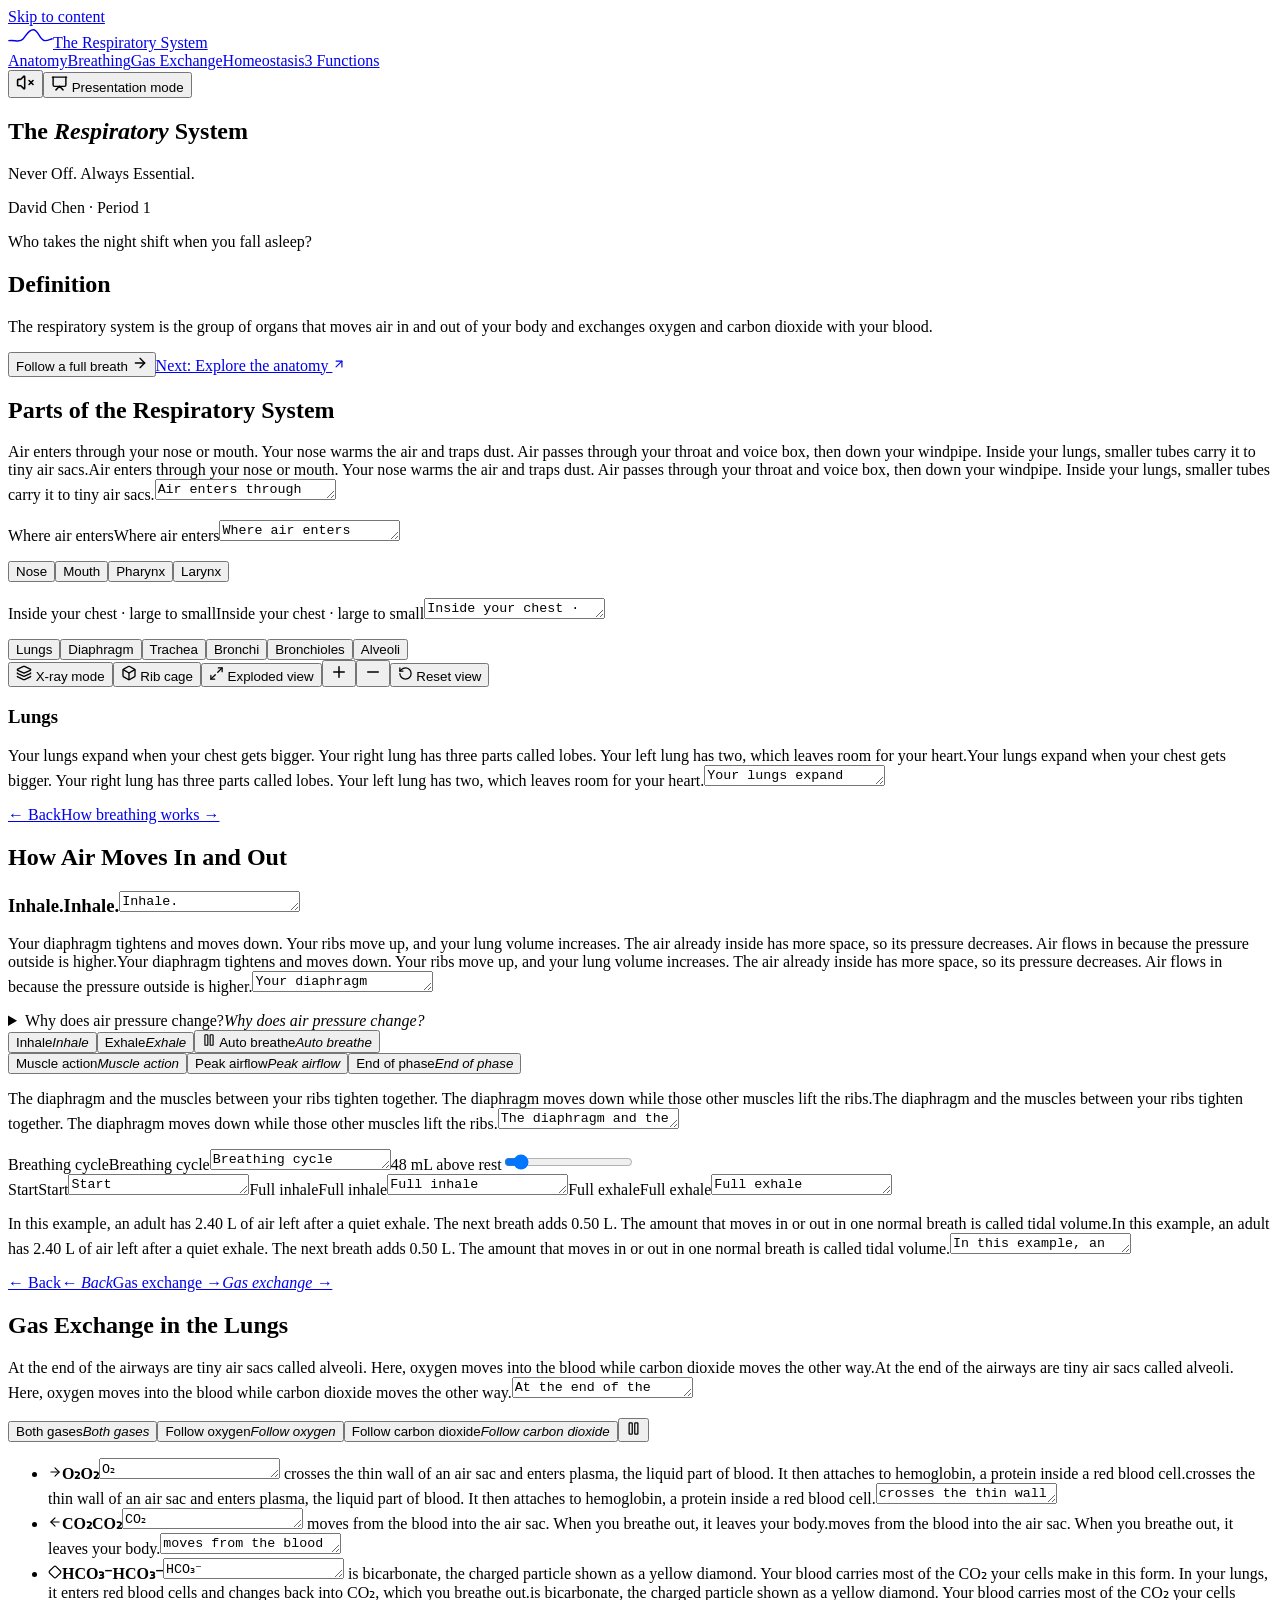
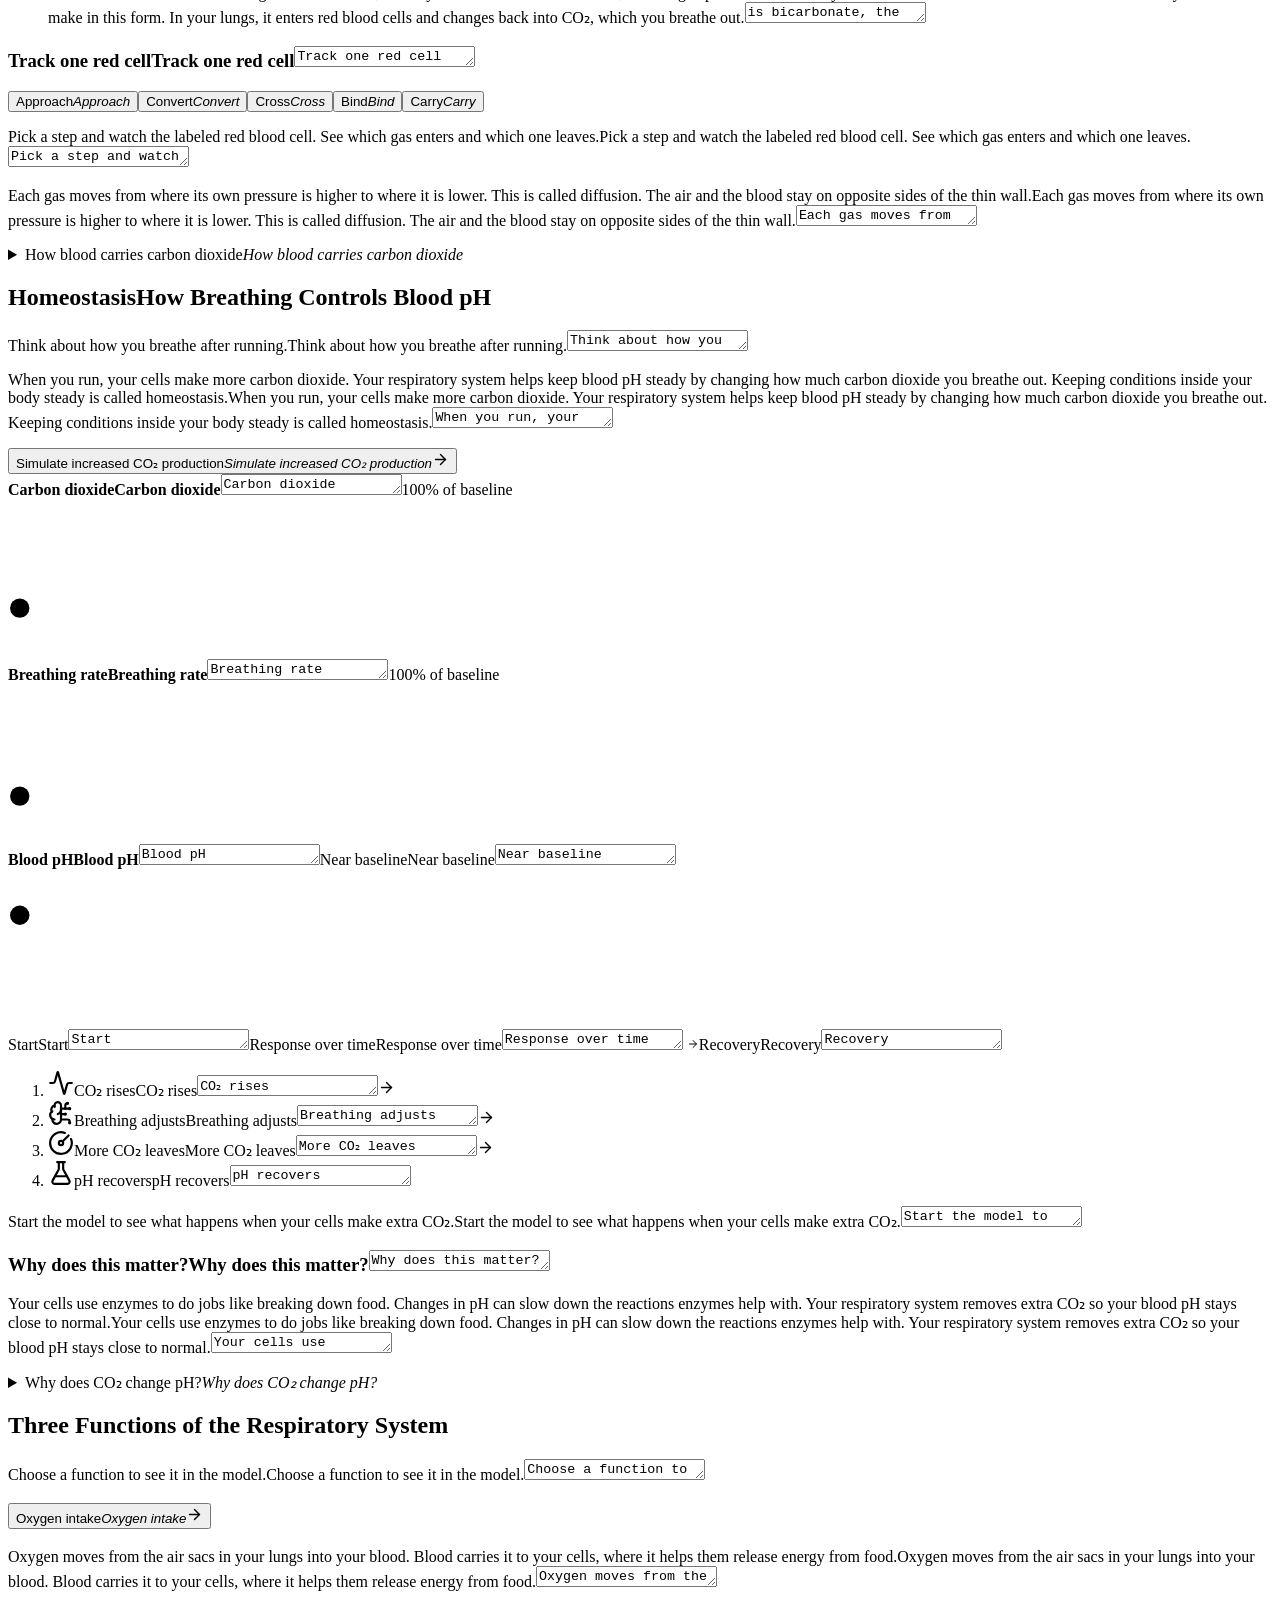
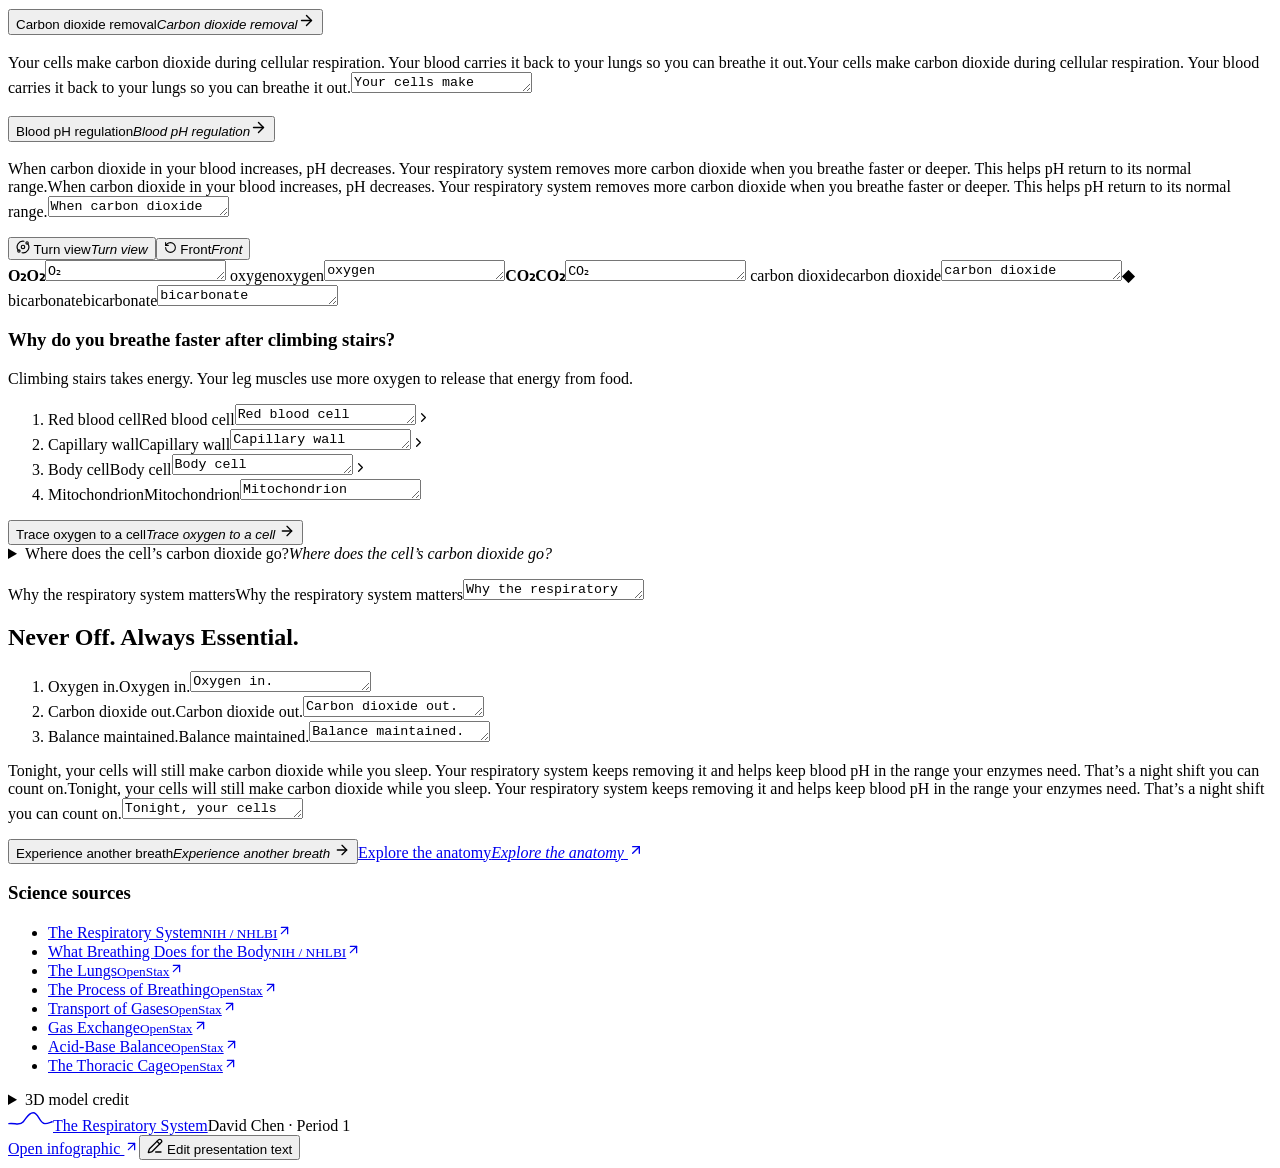
==== commit 4e131952: "Publish David Chen, Period 1 byline" ====
--- a/index.html
+++ b/index.html
@@ -1 +1 @@
-<!DOCTYPE html><html lang="en-US"><head><meta charSet="utf-8"/><link rel="preconnect" href="/" crossorigin=""/><meta name="viewport" content="width=device-width, initial-scale=1"/><link rel="stylesheet" href="/breath-engine/_next/static/chunks/07t3ikcfjovmp.css" data-precedence="next"/><link rel="preload" as="script" fetchPriority="low" href="/breath-engine/_next/static/chunks/0wfurka9errm3.js"/><script src="/breath-engine/_next/static/chunks/3tpl-49gvqk2f.js" async=""></script><script src="/breath-engine/_next/static/chunks/39_j1bdzreq0m.js" async=""></script><script src="/breath-engine/_next/static/chunks/turbopack-1tmgj7_rfg-69.js" async=""></script><script src="/breath-engine/_next/static/chunks/3qfy96eoyh-ek.js" async=""></script><script src="/breath-engine/_next/static/chunks/0g-4r8sz3-lxr.js" async=""></script><script src="/breath-engine/_next/static/chunks/3aw5qdwr1v6hj.js" async=""></script><title>The Respiratory System | Never Off. Always Essential.</title><meta name="description" content="An interactive 3D advertisement for the human respiratory system. Follow a breath from the airways to the bloodstream and see how breathing helps keep blood pH in balance."/><link rel="icon" href="/breath-engine/icon.svg"/><meta name="next-size-adjust" content=""/><script src="/breath-engine/_next/static/chunks/0cz1d0mv5g_q7.js" noModule=""></script></head><body><div hidden=""><!--$--><!--/$--></div><a class="skip-link" href="#main-content">Skip to content</a><header class="site-header"><div class="header-inner"><a class="wordmark" href="#opening" aria-label="The Respiratory System, back to opening"><svg width="45" height="22" viewBox="0 0 50 24" fill="none" aria-hidden="true"><path d="M1 16c7-1 12 3 16-2 4-5 6-10 11-10 6 0 7 12 13 12 3 0 5-1 8-2" stroke="currentColor" stroke-width="1.6" stroke-linecap="round"></path></svg><span>The Respiratory System</span></a><nav aria-label="Main navigation" class="site-nav"><a href="#anatomy">Anatomy</a><a href="#breathing">Breathing</a><a href="#exchange">Gas Exchange</a><a href="#homeostasis">Homeostasis</a><a href="#functions">3 Functions</a></nav><div class="header-actions"><button class="sound-control" type="button" aria-pressed="false" aria-label="Enable sound" title="Enable sound"><svg xmlns="http://www.w3.org/2000/svg" width="19" height="19" viewBox="0 0 24 24" fill="none" stroke="currentColor" stroke-width="2" stroke-linecap="round" stroke-linejoin="round" class="lucide lucide-volume-x" aria-hidden="true"><path d="M11 4.702a.7.7 0 0 0-1.203-.498L6.413 7.587A1.4 1.4 0 0 1 5.416 8H3a1 1 0 0 0-1 1v6a1 1 0 0 0 1 1h2.416a1.4 1.4 0 0 1 .997.413l3.383 3.384A.7.7 0 0 0 11 19.298z"></path><path d="m16.5 14.5 5-5"></path><path d="m16.5 9.5 5 5"></path></svg></button><button type="button" class="button button-quiet header-presentation"><svg xmlns="http://www.w3.org/2000/svg" width="17" height="17" viewBox="0 0 24 24" fill="none" stroke="currentColor" stroke-width="2" stroke-linecap="round" stroke-linejoin="round" class="lucide lucide-presentation" aria-hidden="true"><path d="M2 3h20"></path><path d="M21 3v11a2 2 0 0 1-2 2H5a2 2 0 0 1-2-2V3"></path><path d="m7 21 5-5 5 5"></path></svg> <span>Presentation mode</span></button></div></div></header><main id="main-content"><div class="scroll-story" data-active="opening" data-visible="true"><span id="opening" class="story-stop" style="--chapter-index:0" aria-hidden="true"></span><span id="anatomy" class="story-stop" style="--chapter-index:1" aria-hidden="true"></span><span id="breathing" class="story-stop" style="--chapter-index:2" aria-hidden="true"></span><span id="exchange" class="story-stop" style="--chapter-index:3" aria-hidden="true"></span><div class="story-display" data-tone="light"><div class="story-window scene-viewport" data-scene="opening"></div><div class="story-caption"></div></div><div class="story-chapters" data-tone="light"><section class="opening " data-chapter="opening" aria-labelledby="opening-title"><div class="section-shell opening-shell"><header class="opening-heading"><h1 id="opening-title">The <em>Respiratory</em> System</h1><p class="hero-slogan">Never Off. Always Essential.</p></header><div class="opening-copy"><p class="hero-intro">Who takes the night shift when you fall asleep?</p><div class="opening-definition"><h2 class="definition-label">Definition</h2><p>The respiratory system is the group of organs that moves air in and out of your body and exchanges oxygen and carbon dioxide with your blood.</p></div><div class="hero-actions"><button type="button" class="button button-primary">Follow a full breath <svg xmlns="http://www.w3.org/2000/svg" width="16" height="16" viewBox="0 0 24 24" fill="none" stroke="currentColor" stroke-width="2" stroke-linecap="round" stroke-linejoin="round" class="lucide lucide-arrow-right" aria-hidden="true"><path d="M5 12h14"></path><path d="m12 5 7 7-7 7"></path></svg></button><a class="text-link" href="#anatomy">Next: Explore the anatomy <svg xmlns="http://www.w3.org/2000/svg" width="14" height="14" viewBox="0 0 24 24" fill="none" stroke="currentColor" stroke-width="2" stroke-linecap="round" stroke-linejoin="round" class="lucide lucide-arrow-up-right" aria-hidden="true"><path d="M7 7h10v10"></path><path d="M7 17 17 7"></path></svg></a></div></div></div></section><section class="section anatomy section-shell" data-chapter="anatomy" aria-labelledby="anatomy-title"><header class="anatomy-heading"><div><h2 id="anatomy-title">Parts of the Respiratory System</h2></div><p class="section-intro"><span class="writing-slot"><span aria-hidden="true">Air enters through your nose or mouth. Your nose warms the air and traps dust. Air passes through your throat and voice box, then down your windpipe. Inside your lungs, smaller tubes carry it to tiny air sacs.</span><span aria-hidden="true">Air enters through your nose or mouth. Your nose warms the air and traps dust. Air passes through your throat and voice box, then down your windpipe. Inside your lungs, smaller tubes carry it to tiny air sacs.</span><textarea aria-label="Air enters through your nose or mouth. Your nose warms the air and traps dust. Air passes through your throat and voice box, then down your windpipe. Inside your lungs, smaller tubes carry it to tiny air sacs." maxLength="330" rows="1">Air enters through your nose or mouth. Your nose warms the air and traps dust. Air passes through your throat and voice box, then down your windpipe. Inside your lungs, smaller tubes carry it to tiny air sacs.</textarea></span></p></header><div class="upper-structures" role="group" aria-label="Upper airway structures"><p class="anatomy-scale"><span class="writing-slot compact-slot"><span aria-hidden="true">Where air enters</span><span aria-hidden="true">Where air enters</span><textarea aria-label="Where air enters" maxLength="330" rows="1">Where air enters</textarea></span></p><button type="button" aria-pressed="false">Nose</button><button type="button" aria-pressed="false">Mouth</button><button type="button" aria-pressed="false">Pharynx</button><button type="button" aria-pressed="false">Larynx</button></div><p class="anatomy-scale"><span class="writing-slot compact-slot"><span aria-hidden="true">Inside your chest · large to small</span><span aria-hidden="true">Inside your chest · large to small</span><textarea aria-label="Inside your chest · large to small" maxLength="330" rows="1">Inside your chest · large to small</textarea></span></p><div class="anatomy-visual"><div class="anatomy-list" aria-label="Respiratory structures" role="group"><button type="button" aria-pressed="true" style="--part-index:0">Lungs</button><button type="button" aria-pressed="false" style="--part-index:1">Diaphragm</button><button type="button" aria-pressed="false" style="--part-index:2">Trachea</button><button type="button" aria-pressed="false" style="--part-index:3">Bronchi</button><button type="button" aria-pressed="false" style="--part-index:4">Bronchioles</button><button type="button" aria-pressed="false" style="--part-index:5">Alveoli</button></div><div class="stage-tools" role="group" aria-label="Anatomy view controls"><button type="button" class="tool" aria-pressed="false"><svg xmlns="http://www.w3.org/2000/svg" width="16" height="16" viewBox="0 0 24 24" fill="none" stroke="currentColor" stroke-width="2" stroke-linecap="round" stroke-linejoin="round" class="lucide lucide-layers lucide-layers-3" aria-hidden="true"><path d="M12.83 2.18a2 2 0 0 0-1.66 0L2.6 6.08a1 1 0 0 0 0 1.83l8.58 3.91a2 2 0 0 0 1.66 0l8.58-3.9a1 1 0 0 0 0-1.83z"></path><path d="M2 12a1 1 0 0 0 .58.91l8.6 3.91a2 2 0 0 0 1.65 0l8.58-3.9A1 1 0 0 0 22 12"></path><path d="M2 17a1 1 0 0 0 .58.91l8.6 3.91a2 2 0 0 0 1.65 0l8.58-3.9A1 1 0 0 0 22 17"></path></svg> X-ray mode</button><button type="button" class="tool" aria-pressed="false"><svg xmlns="http://www.w3.org/2000/svg" width="16" height="16" viewBox="0 0 24 24" fill="none" stroke="currentColor" stroke-width="2" stroke-linecap="round" stroke-linejoin="round" class="lucide lucide-box" aria-hidden="true"><path d="M21 8a2 2 0 0 0-1-1.73l-7-4a2 2 0 0 0-2 0l-7 4A2 2 0 0 0 3 8v8a2 2 0 0 0 1 1.73l7 4a2 2 0 0 0 2 0l7-4A2 2 0 0 0 21 16Z"></path><path d="m3.3 7 8.7 5 8.7-5"></path><path d="M12 22V12"></path></svg> Rib cage</button><button type="button" class="tool" aria-pressed="false"><svg xmlns="http://www.w3.org/2000/svg" width="15" height="15" viewBox="0 0 24 24" fill="none" stroke="currentColor" stroke-width="2" stroke-linecap="round" stroke-linejoin="round" class="lucide lucide-maximize-2" aria-hidden="true"><path d="M15 3h6v6"></path><path d="m21 3-7 7"></path><path d="m3 21 7-7"></path><path d="M9 21H3v-6"></path></svg> Exploded view</button><span class="tool-spacer"></span><button type="button" class="tool icon-tool" aria-label="Zoom in" title="Zoom in"><svg xmlns="http://www.w3.org/2000/svg" width="18" height="18" viewBox="0 0 24 24" fill="none" stroke="currentColor" stroke-width="2" stroke-linecap="round" stroke-linejoin="round" class="lucide lucide-plus" aria-hidden="true"><path d="M5 12h14"></path><path d="M12 5v14"></path></svg></button><button type="button" class="tool icon-tool" aria-label="Zoom out" title="Zoom out"><svg xmlns="http://www.w3.org/2000/svg" width="18" height="18" viewBox="0 0 24 24" fill="none" stroke="currentColor" stroke-width="2" stroke-linecap="round" stroke-linejoin="round" class="lucide lucide-minus" aria-hidden="true"><path d="M5 12h14"></path></svg></button><button type="button" class="tool"><svg xmlns="http://www.w3.org/2000/svg" width="15" height="15" viewBox="0 0 24 24" fill="none" stroke="currentColor" stroke-width="2" stroke-linecap="round" stroke-linejoin="round" class="lucide lucide-rotate-ccw" aria-hidden="true"><path d="M3 12a9 9 0 1 0 9-9 9.75 9.75 0 0 0-6.74 2.74L3 8"></path><path d="M3 3v5h5"></path></svg> Reset view</button></div><div class="structure-info" aria-live="polite"><h3>Lungs</h3><p><span class="writing-slot"><span aria-hidden="true">Your lungs expand when your chest gets bigger. Your right lung has three parts called lobes. Your left lung has two, which leaves room for your heart.</span><span aria-hidden="true">Your lungs expand when your chest gets bigger. Your right lung has three parts called lobes. Your left lung has two, which leaves room for your heart.</span><textarea aria-label="Your lungs expand when your chest gets bigger. Your right lung has three parts called lobes. Your left lung has two, which leaves room for your heart." maxLength="330" rows="1">Your lungs expand when your chest gets bigger. Your right lung has three parts called lobes. Your left lung has two, which leaves room for your heart.</textarea></span></p></div></div><nav class="chapter-links" aria-label="Anatomy chapter navigation"><a href="#opening">← Back</a><a href="#breathing">How breathing works →</a></nav></section><section class="section breathing" data-chapter="breathing" aria-labelledby="breathing-title"><div class="section-shell breathing-heading"><h2 id="breathing-title">How Air Moves In and Out</h2></div><div class="section-shell breathing-layout"><div class="phase-description oxygen" aria-live="polite"><h3><span class="writing-slot compact-slot"><span aria-hidden="true">Inhale.</span><span aria-hidden="true">Inhale.</span><textarea aria-label="Inhale." maxLength="330" rows="1">Inhale.</textarea></span></h3><p><span class="writing-slot"><span aria-hidden="true">Your diaphragm tightens and moves down. Your ribs move up, and your lung volume increases. The air already inside has more space, so its pressure decreases. Air flows in because the pressure outside is higher.</span><span aria-hidden="true">Your diaphragm tightens and moves down. Your ribs move up, and your lung volume increases. The air already inside has more space, so its pressure decreases. Air flows in because the pressure outside is higher.</span><textarea aria-label="Your diaphragm tightens and moves down. Your ribs move up, and your lung volume increases. The air already inside has more space, so its pressure decreases. Air flows in because the pressure outside is higher." maxLength="330" rows="1">Your diaphragm tightens and moves down. Your ribs move up, and your lung volume increases. The air already inside has more space, so its pressure decreases. Air flows in because the pressure outside is higher.</textarea></span></p><details class="pressure-why"><summary><span class="control-caption" role="img" aria-label="Why does air pressure change?"><span aria-hidden="true">Why does air pressure change?</span><i aria-hidden="true">Why does air pressure change?</i></span></summary><p><span class="writing-slot"><span aria-hidden="true">Air molecules push against the walls of the air sacs when they hit them. When the sacs get bigger, the molecules hit each small area less often. When the sacs get smaller, they hit it more often.</span><span aria-hidden="true">Air molecules push against the walls of the air sacs when they hit them. When the sacs get bigger, the molecules hit each small area less often. When the sacs get smaller, they hit it more often.</span><textarea aria-label="Air molecules push against the walls of the air sacs when they hit them. When the sacs get bigger, the molecules hit each small area less often. When the sacs get smaller, they hit it more often." maxLength="330" rows="1">Air molecules push against the walls of the air sacs when they hit them. When the sacs get bigger, the molecules hit each small area less often. When the sacs get smaller, they hit it more often.</textarea></span></p></details></div><div class="breath-controls"><div class="breath-actions" role="group" aria-label="Breathing controls"><button type="button" class="tool" aria-pressed="false"><span class="control-caption" role="img" aria-label="Inhale"><span aria-hidden="true">Inhale</span><i aria-hidden="true">Inhale</i></span></button><button type="button" class="tool" aria-pressed="false"><span class="control-caption" role="img" aria-label="Exhale"><span aria-hidden="true">Exhale</span><i aria-hidden="true">Exhale</i></span></button><button type="button" class="tool" aria-pressed="true"><svg xmlns="http://www.w3.org/2000/svg" width="14" height="14" viewBox="0 0 24 24" fill="none" stroke="currentColor" stroke-width="2" stroke-linecap="round" stroke-linejoin="round" class="lucide lucide-pause" aria-hidden="true"><rect x="14" y="3" width="5" height="18" rx="1"></rect><rect x="5" y="3" width="5" height="18" rx="1"></rect></svg> <span class="control-caption" role="img" aria-label="Auto breathe"><span aria-hidden="true">Auto breathe</span><i aria-hidden="true">Auto breathe</i></span></button></div><div class="breath-inspect" role="group" aria-label="Inspect breathing mechanics"><button type="button" aria-current="step"><span class="control-caption" role="img" aria-label="Muscle action"><span aria-hidden="true">Muscle action</span><i aria-hidden="true">Muscle action</i></span></button><button type="button"><span class="control-caption" role="img" aria-label="Peak airflow"><span aria-hidden="true">Peak airflow</span><i aria-hidden="true">Peak airflow</i></span></button><button type="button"><span class="control-caption" role="img" aria-label="End of phase"><span aria-hidden="true">End of phase</span><i aria-hidden="true">End of phase</i></span></button></div><p class="breath-moment"><span class="writing-slot"><span aria-hidden="true">The diaphragm and the muscles between your ribs tighten together. The diaphragm moves down while those other muscles lift the ribs.</span><span aria-hidden="true">The diaphragm and the muscles between your ribs tighten together. The diaphragm moves down while those other muscles lift the ribs.</span><textarea aria-label="The diaphragm and the muscles between your ribs tighten together. The diaphragm moves down while those other muscles lift the ribs." maxLength="330" rows="1">The diaphragm and the muscles between your ribs tighten together. The diaphragm moves down while those other muscles lift the ribs.</textarea></span></p><div class="breath-scrubber"><label for="breath-cycle"><span class="writing-slot compact-slot"><span aria-hidden="true">Breathing cycle</span><span aria-hidden="true">Breathing cycle</span><textarea aria-label="Breathing cycle" maxLength="330" rows="1">Breathing cycle</textarea></span></label><span class="breath-volume">48<!-- --> mL above rest</span><input id="breath-cycle" type="range" min="0" max="1000" aria-valuetext="Inhaling, 10% expansion in the model" style="--range-value:8%" value="80"/><div class="scrubber-labels"><span><span class="writing-slot compact-slot"><span aria-hidden="true">Start</span><span aria-hidden="true">Start</span><textarea aria-label="Start" maxLength="330" rows="1">Start</textarea></span></span><span><span class="writing-slot compact-slot"><span aria-hidden="true">Full inhale</span><span aria-hidden="true">Full inhale</span><textarea aria-label="Full inhale" maxLength="330" rows="1">Full inhale</textarea></span></span><span><span class="writing-slot compact-slot"><span aria-hidden="true">Full exhale</span><span aria-hidden="true">Full exhale</span><textarea aria-label="Full exhale" maxLength="330" rows="1">Full exhale</textarea></span></span></div></div><p class="microcopy"><span class="writing-slot"><span aria-hidden="true">In this example, an adult has 2.40 L of air left after a quiet exhale. The next breath adds 0.50 L. The amount that moves in or out in one normal breath is called tidal volume.</span><span aria-hidden="true">In this example, an adult has 2.40 L of air left after a quiet exhale. The next breath adds 0.50 L. The amount that moves in or out in one normal breath is called tidal volume.</span><textarea aria-label="In this example, an adult has 2.40 L of air left after a quiet exhale. The next breath adds 0.50 L. The amount that moves in or out in one normal breath is called tidal volume." maxLength="330" rows="1">In this example, an adult has 2.40 L of air left after a quiet exhale. The next breath adds 0.50 L. The amount that moves in or out in one normal breath is called tidal volume.</textarea></span></p></div></div><nav class="chapter-links" aria-label="Breathing chapter navigation"><a href="#anatomy"><span class="control-caption" role="img" aria-label="← Back"><span aria-hidden="true">← Back</span><i aria-hidden="true">← Back</i></span></a><a href="#exchange"><span class="control-caption" role="img" aria-label="Gas exchange →"><span aria-hidden="true">Gas exchange →</span><i aria-hidden="true">Gas exchange →</i></span></a></nav></section><section class="section exchange" data-chapter="exchange" aria-labelledby="exchange-title"><div class="section-shell exchange-layout"><header class="exchange-heading"><h2 id="exchange-title">Gas Exchange in the Lungs</h2><p class="exchange-intro"><span class="writing-slot"><span aria-hidden="true">At the end of the airways are tiny air sacs called alveoli. Here, oxygen moves into the blood while carbon dioxide moves the other way.</span><span aria-hidden="true">At the end of the airways are tiny air sacs called alveoli. Here, oxygen moves into the blood while carbon dioxide moves the other way.</span><textarea aria-label="At the end of the airways are tiny air sacs called alveoli. Here, oxygen moves into the blood while carbon dioxide moves the other way." maxLength="330" rows="1">At the end of the airways are tiny air sacs called alveoli. Here, oxygen moves into the blood while carbon dioxide moves the other way.</textarea></span></p></header><div class="exchange-details"><div class="gas-controls" role="group" aria-label="Choose which gases to highlight"><button type="button" class="tool" aria-pressed="true"><span class="control-caption" role="img" aria-label="Both gases"><span aria-hidden="true">Both gases</span><i aria-hidden="true">Both gases</i></span></button><button type="button" class="tool" aria-pressed="false"><span class="control-caption" role="img" aria-label="Follow oxygen"><span aria-hidden="true">Follow oxygen</span><i aria-hidden="true">Follow oxygen</i></span></button><button type="button" class="tool carbon-tool" aria-pressed="false"><span class="control-caption" role="img" aria-label="Follow carbon dioxide"><span aria-hidden="true">Follow carbon dioxide</span><i aria-hidden="true">Follow carbon dioxide</i></span></button><button type="button" class="tool icon-tool" aria-label="Pause gas animation" title="Pause motion"><svg xmlns="http://www.w3.org/2000/svg" width="15" height="15" viewBox="0 0 24 24" fill="none" stroke="currentColor" stroke-width="2" stroke-linecap="round" stroke-linejoin="round" class="lucide lucide-pause" aria-hidden="true"><rect x="14" y="3" width="5" height="18" rx="1"></rect><rect x="5" y="3" width="5" height="18" rx="1"></rect></svg></button></div><ul class="exchange-directions" aria-label="Oxygen, carbon dioxide, and bicarbonate"><li class="oxygen" data-highlight="true"><svg xmlns="http://www.w3.org/2000/svg" width="14" height="14" viewBox="0 0 24 24" fill="none" stroke="currentColor" stroke-width="2" stroke-linecap="round" stroke-linejoin="round" class="lucide lucide-arrow-right" aria-hidden="true"><path d="M5 12h14"></path><path d="m12 5 7 7-7 7"></path></svg><span><strong><span class="writing-slot compact-slot"><span aria-hidden="true">O₂</span><span aria-hidden="true">O₂</span><textarea aria-label="O₂" maxLength="330" rows="1">O₂</textarea></span></strong> <span class="writing-slot"><span aria-hidden="true">crosses the thin wall of an air sac and enters plasma, the liquid part of blood. It then attaches to hemoglobin, a protein inside a red blood cell.</span><span aria-hidden="true">crosses the thin wall of an air sac and enters plasma, the liquid part of blood. It then attaches to hemoglobin, a protein inside a red blood cell.</span><textarea aria-label="crosses the thin wall of an air sac and enters plasma, the liquid part of blood. It then attaches to hemoglobin, a protein inside a red blood cell." maxLength="330" rows="1">crosses the thin wall of an air sac and enters plasma, the liquid part of blood. It then attaches to hemoglobin, a protein inside a red blood cell.</textarea></span></span></li><li class="carbon" data-highlight="true"><svg xmlns="http://www.w3.org/2000/svg" width="14" height="14" viewBox="0 0 24 24" fill="none" stroke="currentColor" stroke-width="2" stroke-linecap="round" stroke-linejoin="round" class="lucide lucide-arrow-left" aria-hidden="true"><path d="m12 19-7-7 7-7"></path><path d="M19 12H5"></path></svg><span><strong><span class="writing-slot compact-slot"><span aria-hidden="true">CO₂</span><span aria-hidden="true">CO₂</span><textarea aria-label="CO₂" maxLength="330" rows="1">CO₂</textarea></span></strong> <span class="writing-slot"><span aria-hidden="true">moves from the blood into the air sac. When you breathe out, it leaves your body.</span><span aria-hidden="true">moves from the blood into the air sac. When you breathe out, it leaves your body.</span><textarea aria-label="moves from the blood into the air sac. When you breathe out, it leaves your body." maxLength="330" rows="1">moves from the blood into the air sac. When you breathe out, it leaves your body.</textarea></span></span></li><li class="bicarbonate" data-highlight="true"><svg xmlns="http://www.w3.org/2000/svg" width="14" height="14" viewBox="0 0 24 24" fill="none" stroke="currentColor" stroke-width="2" stroke-linecap="round" stroke-linejoin="round" class="lucide lucide-diamond" aria-hidden="true"><path d="M2.7 10.3a2.41 2.41 0 0 0 0 3.41l7.59 7.59a2.41 2.41 0 0 0 3.41 0l7.59-7.59a2.41 2.41 0 0 0 0-3.41l-7.59-7.59a2.41 2.41 0 0 0-3.41 0Z"></path></svg><span><strong><span class="writing-slot compact-slot"><span aria-hidden="true">HCO₃⁻</span><span aria-hidden="true">HCO₃⁻</span><textarea aria-label="HCO₃⁻" maxLength="330" rows="1">HCO₃⁻</textarea></span></strong> <span class="writing-slot"><span aria-hidden="true">is bicarbonate, the charged particle shown as a yellow diamond. Your blood carries most of the CO₂ your cells make in this form. In your lungs, it enters red blood cells and changes back into CO₂, which you breathe out.</span><span aria-hidden="true">is bicarbonate, the charged particle shown as a yellow diamond. Your blood carries most of the CO₂ your cells make in this form. In your lungs, it enters red blood cells and changes back into CO₂, which you breathe out.</span><textarea aria-label="is bicarbonate, the charged particle shown as a yellow diamond. Your blood carries most of the CO₂ your cells make in this form. In your lungs, it enters red blood cells and changes back into CO₂, which you breathe out." maxLength="330" rows="1">is bicarbonate, the charged particle shown as a yellow diamond. Your blood carries most of the CO₂ your cells make in this form. In your lungs, it enters red blood cells and changes back into CO₂, which you breathe out.</textarea></span></span></li></ul><div class="cell-steps"><h3><span class="writing-slot compact-slot"><span aria-hidden="true">Track one red cell</span><span aria-hidden="true">Track one red cell</span><textarea aria-label="Track one red cell" maxLength="330" rows="1">Track one red cell</textarea></span></h3><div role="group" aria-label="Inspect a red cell along its route"><button type="button" aria-pressed="false"><span class="control-caption" role="img" aria-label="Approach"><span aria-hidden="true">Approach</span><i aria-hidden="true">Approach</i></span></button><button type="button" aria-pressed="false"><span class="control-caption" role="img" aria-label="Convert"><span aria-hidden="true">Convert</span><i aria-hidden="true">Convert</i></span></button><button type="button" aria-pressed="false"><span class="control-caption" role="img" aria-label="Cross"><span aria-hidden="true">Cross</span><i aria-hidden="true">Cross</i></span></button><button type="button" aria-pressed="false"><span class="control-caption" role="img" aria-label="Bind"><span aria-hidden="true">Bind</span><i aria-hidden="true">Bind</i></span></button><button type="button" aria-pressed="false"><span class="control-caption" role="img" aria-label="Carry"><span aria-hidden="true">Carry</span><i aria-hidden="true">Carry</i></span></button></div><p aria-live="polite"><span class="writing-slot"><span aria-hidden="true">Pick a step and watch the labeled red blood cell. See which gas enters and which one leaves.</span><span aria-hidden="true">Pick a step and watch the labeled red blood cell. See which gas enters and which one leaves.</span><textarea aria-label="Pick a step and watch the labeled red blood cell. See which gas enters and which one leaves." maxLength="330" rows="1">Pick a step and watch the labeled red blood cell. See which gas enters and which one leaves.</textarea></span></p></div><p class="microcopy"><span class="writing-slot"><span aria-hidden="true">Each gas moves from where its own pressure is higher to where it is lower. This is called diffusion. The air and the blood stay on opposite sides of the thin wall.</span><span aria-hidden="true">Each gas moves from where its own pressure is higher to where it is lower. This is called diffusion. The air and the blood stay on opposite sides of the thin wall.</span><textarea aria-label="Each gas moves from where its own pressure is higher to where it is lower. This is called diffusion. The air and the blood stay on opposite sides of the thin wall." maxLength="330" rows="1">Each gas moves from where its own pressure is higher to where it is lower. This is called diffusion. The air and the blood stay on opposite sides of the thin wall.</textarea></span></p><details class="exchange-transport"><summary><span class="control-caption" role="img" aria-label="How blood carries carbon dioxide"><span aria-hidden="true">How blood carries carbon dioxide</span><i aria-hidden="true">How blood carries carbon dioxide</i></span></summary><p class="microcopy"><span class="writing-slot"><span aria-hidden="true">In body tissues, much of the CO₂ enters red blood cells and changes into bicarbonate. It travels in plasma this way. In the lungs, it goes back into red blood cells and changes back into CO₂. Some CO₂ also travels dissolved in blood or attached to hemoglobin.</span><span aria-hidden="true">In body tissues, much of the CO₂ enters red blood cells and changes into bicarbonate. It travels in plasma this way. In the lungs, it goes back into red blood cells and changes back into CO₂. Some CO₂ also travels dissolved in blood or attached to hemoglobin.</span><textarea aria-label="In body tissues, much of the CO₂ enters red blood cells and changes into bicarbonate. It travels in plasma this way. In the lungs, it goes back into red blood cells and changes back into CO₂. Some CO₂ also travels dissolved in blood or attached to hemoglobin." maxLength="330" rows="1">In body tissues, much of the CO₂ enters red blood cells and changes into bicarbonate. It travels in plasma this way. In the lungs, it goes back into red blood cells and changes back into CO₂. Some CO₂ also travels dissolved in blood or attached to hemoglobin.</textarea></span></p></details></div></div></section></div></div><section class="section homeostasis" id="homeostasis" aria-labelledby="homeostasis-title"><div class="section-shell"><div class="balance-layout"><div class="balance-copy"><h2 id="homeostasis-title">Homeostasis<span class="balance-subtitle">How Breathing Controls Blood pH</span></h2><p class="section-intro"><span class="writing-slot"><span aria-hidden="true">Think about how you breathe after running.</span><span aria-hidden="true">Think about how you breathe after running.</span><textarea aria-label="Think about how you breathe after running." maxLength="330" rows="1">Think about how you breathe after running.</textarea></span></p><p><span class="writing-slot"><span aria-hidden="true">When you run, your cells make more carbon dioxide. Your respiratory system helps keep blood pH steady by changing how much carbon dioxide you breathe out. Keeping conditions inside your body steady is called homeostasis.</span><span aria-hidden="true">When you run, your cells make more carbon dioxide. Your respiratory system helps keep blood pH steady by changing how much carbon dioxide you breathe out. Keeping conditions inside your body steady is called homeostasis.</span><textarea aria-label="When you run, your cells make more carbon dioxide. Your respiratory system helps keep blood pH steady by changing how much carbon dioxide you breathe out. Keeping conditions inside your body steady is called homeostasis." maxLength="330" rows="1">When you run, your cells make more carbon dioxide. Your respiratory system helps keep blood pH steady by changing how much carbon dioxide you breathe out. Keeping conditions inside your body steady is called homeostasis.</textarea></span></p><div class="simulation-actions"><button class="button button-primary" type="button"><span class="control-caption" role="img" aria-label="Simulate increased CO₂ production"><span aria-hidden="true">Simulate increased CO₂ production</span><i aria-hidden="true">Simulate increased CO₂ production</i></span><svg xmlns="http://www.w3.org/2000/svg" width="17" height="17" viewBox="0 0 24 24" fill="none" stroke="currentColor" stroke-width="2" stroke-linecap="round" stroke-linejoin="round" class="lucide lucide-arrow-right" aria-hidden="true"><path d="M5 12h14"></path><path d="m12 5 7 7-7 7"></path></svg></button></div></div><div class="balance-visual"><div class="status-chart" aria-label="Illustrative carbon dioxide, breathing rate and blood pH"><div class="metric" style="--metric-color:#f0a197"><div class="metric-label"><strong><span class="writing-slot compact-slot"><span aria-hidden="true">Carbon dioxide</span><span aria-hidden="true">Carbon dioxide</span><textarea aria-label="Carbon dioxide" maxLength="330" rows="1">Carbon dioxide</textarea></span></strong><span>100% of baseline</span></div><svg viewBox="0 0 430 53" preserveAspectRatio="none" aria-hidden="true"><defs><clipPath id="trace-0"><rect x="0" y="0" width="0" height="53"></rect></clipPath></defs><path d="M0 37.11320754716981 H430" class="baseline"></path><path d="M0 51 H430" class="axis-line"></path><path d="M0.00 37.11 L4.30 36.75 L8.60 35.64 L12.90 33.82 L17.20 31.35 L21.50 28.30 L25.80 25.27 L30.10 22.45 L34.40 19.84 L38.70 17.45 L43.00 15.27 L47.30 13.31 L51.60 11.57 L55.90 10.06 L60.20 8.76 L64.50 7.69 L68.80 6.89 L73.10 6.46 L77.40 6.36 L81.70 6.57 L86.00 7.07 L90.30 7.82 L94.60 8.81 L98.90 10.00 L103.20 11.37 L107.50 12.89 L111.80 14.53 L116.10 16.26 L120.40 18.07 L124.70 19.93 L129.00 21.82 L133.30 23.72 L137.60 25.63 L141.90 27.52 L146.20 29.39 L150.50 31.23 L154.80 33.04 L159.10 34.79 L163.40 36.51 L167.70 38.08 L172.00 39.46 L176.30 40.65 L180.60 41.67 L184.90 42.52 L189.20 43.23 L193.50 43.79 L197.80 44.23 L202.10 44.54 L206.40 44.75 L210.70 44.85 L215.00 44.87 L219.30 44.80 L223.60 44.66 L227.90 44.47 L232.20 44.22 L236.50 43.94 L240.80 43.63 L245.10 43.30 L249.40 42.94 L253.70 42.58 L258.00 42.20 L262.30 41.83 L266.60 41.45 L270.90 41.07 L275.20 40.69 L279.50 40.32 L283.80 39.96 L288.10 39.60 L292.40 39.26 L296.70 38.92 L301.00 38.59 L305.30 38.27 L309.60 37.97 L313.90 37.68 L318.20 37.41 L322.50 37.16 L326.80 36.93 L331.10 36.72 L335.40 36.54 L339.70 36.37 L344.00 36.23 L348.30 36.11 L352.60 36.01 L356.90 35.94 L361.20 35.88 L365.50 35.84 L369.80 35.82 L374.10 35.81 L378.40 35.82 L382.70 35.84 L387.00 35.87 L391.30 35.92 L395.60 35.97 L399.90 36.03 L404.20 36.10 L408.50 36.17 L412.80 36.24 L417.10 36.32 L421.40 36.40 L425.70 36.48 L430.00 36.55" vector-effect="non-scaling-stroke" clip-path="url(#trace-0)" class="metric-trace"></path><circle cx="4" cy="37.11320754716981" r="3.3"></circle></svg></div><div class="metric" style="--metric-color:#a2ede8"><div class="metric-label"><strong><span class="writing-slot compact-slot"><span aria-hidden="true">Breathing rate</span><span aria-hidden="true">Breathing rate</span><textarea aria-label="Breathing rate" maxLength="330" rows="1">Breathing rate</textarea></span></strong><span>100% of baseline</span></div><svg viewBox="0 0 430 53" preserveAspectRatio="none" aria-hidden="true"><defs><clipPath id="trace-1"><rect x="0" y="0" width="0" height="53"></rect></clipPath></defs><path d="M0 38.137931034482754 H430" class="baseline"></path><path d="M0 51 H430" class="axis-line"></path><path d="M0.00 38.14 L4.30 38.14 L8.60 38.13 L12.90 38.08 L17.20 37.98 L21.50 37.78 L25.80 37.45 L30.10 36.96 L34.40 36.31 L38.70 35.48 L43.00 34.48 L47.30 33.32 L51.60 32.02 L55.90 30.60 L60.20 29.07 L64.50 27.46 L68.80 25.79 L73.10 24.08 L77.40 22.36 L81.70 20.66 L86.00 19.00 L90.30 17.41 L94.60 15.92 L98.90 14.53 L103.20 13.28 L107.50 12.18 L111.80 11.24 L116.10 10.47 L120.40 9.88 L124.70 9.48 L129.00 9.25 L133.30 9.21 L137.60 9.35 L141.90 9.67 L146.20 10.15 L150.50 10.79 L154.80 11.58 L159.10 12.52 L163.40 13.57 L167.70 14.75 L172.00 16.03 L176.30 17.40 L180.60 18.83 L184.90 20.32 L189.20 21.85 L193.50 23.39 L197.80 24.93 L202.10 26.46 L206.40 27.96 L210.70 29.43 L215.00 30.84 L219.30 32.19 L223.60 33.41 L227.90 34.49 L232.20 35.44 L236.50 36.29 L240.80 37.04 L245.10 37.70 L249.40 38.29 L253.70 38.81 L258.00 39.26 L262.30 39.67 L266.60 40.03 L270.90 40.35 L275.20 40.63 L279.50 40.88 L283.80 41.10 L288.10 41.29 L292.40 41.47 L296.70 41.62 L301.00 41.75 L305.30 41.85 L309.60 41.89 L313.90 41.88 L318.20 41.82 L322.50 41.73 L326.80 41.61 L331.10 41.46 L335.40 41.28 L339.70 41.09 L344.00 40.88 L348.30 40.66 L352.60 40.43 L356.90 40.20 L361.20 39.97 L365.50 39.73 L369.80 39.51 L374.10 39.28 L378.40 39.07 L382.70 38.87 L387.00 38.67 L391.30 38.49 L395.60 38.32 L399.90 38.16 L404.20 38.02 L408.50 37.89 L412.80 37.78 L417.10 37.68 L421.40 37.60 L425.70 37.52 L430.00 37.47" vector-effect="non-scaling-stroke" clip-path="url(#trace-1)" class="metric-trace"></path><circle cx="4" cy="38.137931034482754" r="3.3"></circle></svg></div><div class="metric" style="--metric-color:#b7c8ed"><div class="metric-label"><strong><span class="writing-slot compact-slot"><span aria-hidden="true">Blood pH</span><span aria-hidden="true">Blood pH</span><textarea aria-label="Blood pH" maxLength="330" rows="1">Blood pH</textarea></span></strong><span><span class="writing-slot compact-slot"><span aria-hidden="true">Near baseline</span><span aria-hidden="true">Near baseline</span><textarea aria-label="Near baseline" maxLength="330" rows="1">Near baseline</textarea></span></span></div><svg viewBox="0 0 430 53" preserveAspectRatio="none" aria-hidden="true"><defs><clipPath id="trace-2"><rect x="0" y="0" width="0" height="53"></rect></clipPath></defs><path d="M0 15.739130434782606 H430" class="baseline"></path><path d="M0 51 H430" class="axis-line"></path><path d="M0.00 15.74 L4.30 16.10 L8.60 17.20 L12.90 18.97 L17.20 21.32 L21.50 24.13 L25.80 26.83 L30.10 29.27 L34.40 31.47 L38.70 33.44 L43.00 35.19 L47.30 36.74 L51.60 38.09 L55.90 39.24 L60.20 40.22 L64.50 41.02 L68.80 41.61 L73.10 41.93 L77.40 42.01 L81.70 41.85 L86.00 41.48 L90.30 40.92 L94.60 40.18 L98.90 39.28 L103.20 38.24 L107.50 37.07 L111.80 35.78 L116.10 34.40 L120.40 32.93 L124.70 31.40 L129.00 29.81 L133.30 28.18 L137.60 26.52 L141.90 24.83 L146.20 23.13 L150.50 21.43 L154.80 19.73 L159.10 18.03 L163.40 16.34 L167.70 14.77 L172.00 13.36 L176.30 12.13 L180.60 11.06 L184.90 10.15 L189.20 9.39 L193.50 8.78 L197.80 8.30 L202.10 7.96 L206.40 7.73 L210.70 7.62 L215.00 7.60 L219.30 7.67 L223.60 7.83 L227.90 8.04 L232.20 8.31 L236.50 8.61 L240.80 8.95 L245.10 9.32 L249.40 9.70 L253.70 10.09 L258.00 10.49 L262.30 10.89 L266.60 11.29 L270.90 11.69 L275.20 12.08 L279.50 12.46 L283.80 12.84 L288.10 13.21 L292.40 13.57 L296.70 13.91 L301.00 14.25 L305.30 14.57 L309.60 14.88 L313.90 15.17 L318.20 15.44 L322.50 15.69 L326.80 15.92 L331.10 16.13 L335.40 16.32 L339.70 16.48 L344.00 16.62 L348.30 16.74 L352.60 16.83 L356.90 16.91 L361.20 16.97 L365.50 17.01 L369.80 17.03 L374.10 17.03 L378.40 17.03 L382.70 17.00 L387.00 16.97 L391.30 16.93 L395.60 16.88 L399.90 16.82 L404.20 16.75 L408.50 16.68 L412.80 16.61 L417.10 16.53 L421.40 16.45 L425.70 16.37 L430.00 16.30" vector-effect="non-scaling-stroke" clip-path="url(#trace-2)" class="metric-trace"></path><circle cx="4" cy="15.739130434782606" r="3.3"></circle></svg></div><div class="chart-timeline"><span><span class="writing-slot compact-slot"><span aria-hidden="true">Start</span><span aria-hidden="true">Start</span><textarea aria-label="Start" maxLength="330" rows="1">Start</textarea></span></span><span><span class="writing-slot compact-slot"><span aria-hidden="true">Response over time</span><span aria-hidden="true">Response over time</span><textarea aria-label="Response over time" maxLength="330" rows="1">Response over time</textarea></span> <svg xmlns="http://www.w3.org/2000/svg" width="12" height="12" viewBox="0 0 24 24" fill="none" stroke="currentColor" stroke-width="2" stroke-linecap="round" stroke-linejoin="round" class="lucide lucide-arrow-right" aria-hidden="true"><path d="M5 12h14"></path><path d="m12 5 7 7-7 7"></path></svg></span><span><span class="writing-slot compact-slot"><span aria-hidden="true">Recovery</span><span aria-hidden="true">Recovery</span><textarea aria-label="Recovery" maxLength="330" rows="1">Recovery</textarea></span></span></div></div></div></div><ol class="loop" aria-label="Homeostasis feedback loop"><li class=""><svg xmlns="http://www.w3.org/2000/svg" width="26" height="26" viewBox="0 0 24 24" fill="none" stroke="currentColor" stroke-width="2" stroke-linecap="round" stroke-linejoin="round" class="lucide lucide-activity" aria-hidden="true"><path d="M22 12h-2.48a2 2 0 0 0-1.93 1.46l-2.35 8.36a.25.25 0 0 1-.48 0L9.24 2.18a.25.25 0 0 0-.48 0l-2.35 8.36A2 2 0 0 1 4.49 12H2"></path></svg><span><span class="writing-slot compact-slot"><span aria-hidden="true">CO₂ rises</span><span aria-hidden="true">CO₂ rises</span><textarea aria-label="CO₂ rises" maxLength="330" rows="1">CO₂ rises</textarea></span></span><svg xmlns="http://www.w3.org/2000/svg" width="17" height="17" viewBox="0 0 24 24" fill="none" stroke="currentColor" stroke-width="2" stroke-linecap="round" stroke-linejoin="round" class="lucide lucide-arrow-right loop-arrow" aria-hidden="true"><path d="M5 12h14"></path><path d="m12 5 7 7-7 7"></path></svg></li><li class=""><svg xmlns="http://www.w3.org/2000/svg" width="26" height="26" viewBox="0 0 24 24" fill="none" stroke="currentColor" stroke-width="2" stroke-linecap="round" stroke-linejoin="round" class="lucide lucide-brain-circuit" aria-hidden="true"><path d="M12 13h4"></path><path d="M12 18h6a2 2 0 012 2v1"></path><path d="M12 8h8"></path><path d="M12 9a4.17 4.17 0 01-3 4"></path><path d="M16 8V5a2 2 0 012-2"></path><path d="M6 18a4 4 0 01-2-7.465"></path><path d="M6.004 5.125a4 4 0 00-2.526 5.77"></path><path d="M6.294 6.294A3 3 0 1112 5v13a4 4 0 11-7.967-.518"></path><circle cx="16" cy="13" r="0.5" fill="currentColor"></circle><circle cx="18" cy="3" r="0.5" fill="currentColor"></circle><circle cx="20" cy="21" r="0.5" fill="currentColor"></circle><circle cx="20" cy="8" r="0.5" fill="currentColor"></circle></svg><span><span class="writing-slot compact-slot"><span aria-hidden="true">Breathing adjusts</span><span aria-hidden="true">Breathing adjusts</span><textarea aria-label="Breathing adjusts" maxLength="330" rows="1">Breathing adjusts</textarea></span></span><svg xmlns="http://www.w3.org/2000/svg" width="17" height="17" viewBox="0 0 24 24" fill="none" stroke="currentColor" stroke-width="2" stroke-linecap="round" stroke-linejoin="round" class="lucide lucide-arrow-right loop-arrow" aria-hidden="true"><path d="M5 12h14"></path><path d="m12 5 7 7-7 7"></path></svg></li><li class=""><svg xmlns="http://www.w3.org/2000/svg" width="26" height="26" viewBox="0 0 24 24" fill="none" stroke="currentColor" stroke-width="2" stroke-linecap="round" stroke-linejoin="round" class="lucide lucide-circle-gauge lucide-gauge-circle" aria-hidden="true"><path d="M15.6 2.7a10 10 0 1 0 5.7 5.7"></path><circle cx="12" cy="12" r="2"></circle><path d="M13.4 10.6 19 5"></path></svg><span><span class="writing-slot compact-slot"><span aria-hidden="true">More CO₂ leaves</span><span aria-hidden="true">More CO₂ leaves</span><textarea aria-label="More CO₂ leaves" maxLength="330" rows="1">More CO₂ leaves</textarea></span></span><svg xmlns="http://www.w3.org/2000/svg" width="17" height="17" viewBox="0 0 24 24" fill="none" stroke="currentColor" stroke-width="2" stroke-linecap="round" stroke-linejoin="round" class="lucide lucide-arrow-right loop-arrow" aria-hidden="true"><path d="M5 12h14"></path><path d="m12 5 7 7-7 7"></path></svg></li><li class=""><svg xmlns="http://www.w3.org/2000/svg" width="26" height="26" viewBox="0 0 24 24" fill="none" stroke="currentColor" stroke-width="2" stroke-linecap="round" stroke-linejoin="round" class="lucide lucide-flask-conical" aria-hidden="true"><path d="M14 2v6a2 2 0 0 0 .245.96l5.51 10.08A2 2 0 0 1 18 22H6a2 2 0 0 1-1.755-2.96l5.51-10.08A2 2 0 0 0 10 8V2"></path><path d="M6.453 15h11.094"></path><path d="M8.5 2h7"></path></svg><span><span class="writing-slot compact-slot"><span aria-hidden="true">pH recovers</span><span aria-hidden="true">pH recovers</span><textarea aria-label="pH recovers" maxLength="330" rows="1">pH recovers</textarea></span></span></li></ol><p class="loop-status" aria-live="polite"><span class="writing-slot"><span aria-hidden="true">Start the model to see what happens when your cells make extra CO₂.</span><span aria-hidden="true">Start the model to see what happens when your cells make extra CO₂.</span><textarea aria-label="Start the model to see what happens when your cells make extra CO₂." maxLength="330" rows="1">Start the model to see what happens when your cells make extra CO₂.</textarea></span></p><div class="why" id="homeostasis-why"><h3><span class="writing-slot compact-slot"><span aria-hidden="true">Why does this matter?</span><span aria-hidden="true">Why does this matter?</span><textarea aria-label="Why does this matter?" maxLength="330" rows="1">Why does this matter?</textarea></span></h3><p><span class="writing-slot"><span aria-hidden="true">Your cells use enzymes to do jobs like breaking down food. Changes in pH can slow down the reactions enzymes help with. Your respiratory system removes extra CO₂ so your blood pH stays close to normal.</span><span aria-hidden="true">Your cells use enzymes to do jobs like breaking down food. Changes in pH can slow down the reactions enzymes help with. Your respiratory system removes extra CO₂ so your blood pH stays close to normal.</span><textarea aria-label="Your cells use enzymes to do jobs like breaking down food. Changes in pH can slow down the reactions enzymes help with. Your respiratory system removes extra CO₂ so your blood pH stays close to normal." maxLength="330" rows="1">Your cells use enzymes to do jobs like breaking down food. Changes in pH can slow down the reactions enzymes help with. Your respiratory system removes extra CO₂ so your blood pH stays close to normal.</textarea></span></p><details><summary><span class="control-caption" role="img" aria-label="Why does CO₂ change pH?"><span aria-hidden="true">Why does CO₂ change pH?</span><i aria-hidden="true">Why does CO₂ change pH?</i></span></summary><p><span class="writing-slot"><span aria-hidden="true">In your blood, some CO₂ reacts with water and forms carbonic acid. This acid can release hydrogen ions. More of these ions means a lower pH. When you breathe out extra CO₂, the reaction goes the other way and pH rises.</span><span aria-hidden="true">In your blood, some CO₂ reacts with water and forms carbonic acid. This acid can release hydrogen ions. More of these ions means a lower pH. When you breathe out extra CO₂, the reaction goes the other way and pH rises.</span><textarea aria-label="In your blood, some CO₂ reacts with water and forms carbonic acid. This acid can release hydrogen ions. More of these ions means a lower pH. When you breathe out extra CO₂, the reaction goes the other way and pH rises." maxLength="330" rows="1">In your blood, some CO₂ reacts with water and forms carbonic acid. This acid can release hydrogen ions. More of these ions means a lower pH. When you breathe out extra CO₂, the reaction goes the other way and pH rises.</textarea></span></p></details></div></div></section><section class="section functions" id="functions" aria-labelledby="functions-title"><div class="section-shell"><div class="functions-heading"><div><h2 id="functions-title">Three Functions of the Respiratory System</h2></div><p class="section-intro"><span class="writing-slot"><span aria-hidden="true">Choose a function to see it in the model.</span><span aria-hidden="true">Choose a function to see it in the model.</span><textarea aria-label="Choose a function to see it in the model." maxLength="330" rows="1">Choose a function to see it in the model.</textarea></span></p></div><div class="feature-display feature-fuel"><div class="function-list" role="group" aria-label="Three respiratory system functions"><div class="function-entry" data-selected="true"><h3><button type="button" aria-pressed="true" aria-controls="function-model"><span class="control-caption" role="img" aria-label="Oxygen intake"><span aria-hidden="true">Oxygen intake</span><i aria-hidden="true">Oxygen intake</i></span><svg xmlns="http://www.w3.org/2000/svg" width="17" height="17" viewBox="0 0 24 24" fill="none" stroke="currentColor" stroke-width="2" stroke-linecap="round" stroke-linejoin="round" class="lucide lucide-arrow-right" aria-hidden="true"><path d="M5 12h14"></path><path d="m12 5 7 7-7 7"></path></svg></button></h3><p><span class="writing-slot"><span aria-hidden="true">Oxygen moves from the air sacs in your lungs into your blood. Blood carries it to your cells, where it helps them release energy from food.</span><span aria-hidden="true">Oxygen moves from the air sacs in your lungs into your blood. Blood carries it to your cells, where it helps them release energy from food.</span><textarea aria-label="Oxygen moves from the air sacs in your lungs into your blood. Blood carries it to your cells, where it helps them release energy from food." maxLength="330" rows="1">Oxygen moves from the air sacs in your lungs into your blood. Blood carries it to your cells, where it helps them release energy from food.</textarea></span></p></div><div class="function-entry" data-selected="false"><h3><button type="button" aria-pressed="false" aria-controls="function-model"><span class="control-caption" role="img" aria-label="Carbon dioxide removal"><span aria-hidden="true">Carbon dioxide removal</span><i aria-hidden="true">Carbon dioxide removal</i></span><svg xmlns="http://www.w3.org/2000/svg" width="17" height="17" viewBox="0 0 24 24" fill="none" stroke="currentColor" stroke-width="2" stroke-linecap="round" stroke-linejoin="round" class="lucide lucide-arrow-right" aria-hidden="true"><path d="M5 12h14"></path><path d="m12 5 7 7-7 7"></path></svg></button></h3><p><span class="writing-slot"><span aria-hidden="true">Your cells make carbon dioxide during cellular respiration. Your blood carries it back to your lungs so you can breathe it out.</span><span aria-hidden="true">Your cells make carbon dioxide during cellular respiration. Your blood carries it back to your lungs so you can breathe it out.</span><textarea aria-label="Your cells make carbon dioxide during cellular respiration. Your blood carries it back to your lungs so you can breathe it out." maxLength="330" rows="1">Your cells make carbon dioxide during cellular respiration. Your blood carries it back to your lungs so you can breathe it out.</textarea></span></p></div><div class="function-entry" data-selected="false"><h3><button type="button" aria-pressed="false" aria-controls="function-model"><span class="control-caption" role="img" aria-label="Blood pH regulation"><span aria-hidden="true">Blood pH regulation</span><i aria-hidden="true">Blood pH regulation</i></span><svg xmlns="http://www.w3.org/2000/svg" width="17" height="17" viewBox="0 0 24 24" fill="none" stroke="currentColor" stroke-width="2" stroke-linecap="round" stroke-linejoin="round" class="lucide lucide-arrow-right" aria-hidden="true"><path d="M5 12h14"></path><path d="m12 5 7 7-7 7"></path></svg></button></h3><p><span class="writing-slot"><span aria-hidden="true">When carbon dioxide in your blood increases, pH decreases. Your respiratory system removes more carbon dioxide when you breathe faster or deeper. This helps pH return to its normal range.</span><span aria-hidden="true">When carbon dioxide in your blood increases, pH decreases. Your respiratory system removes more carbon dioxide when you breathe faster or deeper. This helps pH return to its normal range.</span><textarea aria-label="When carbon dioxide in your blood increases, pH decreases. Your respiratory system removes more carbon dioxide when you breathe faster or deeper. This helps pH return to its normal range." maxLength="330" rows="1">When carbon dioxide in your blood increases, pH decreases. Your respiratory system removes more carbon dioxide when you breathe faster or deeper. This helps pH return to its normal range.</textarea></span></p></div></div><div class="function-figure" id="function-model"><div class="scene-viewport feature-stage" data-scene="cell"><div class="view-tools" role="group" aria-label="Model viewpoint"><button type="button" title="Rotate 30 degrees"><svg xmlns="http://www.w3.org/2000/svg" width="14" height="14" viewBox="0 0 24 24" fill="none" stroke="currentColor" stroke-width="2" stroke-linecap="round" stroke-linejoin="round" class="lucide lucide-orbit" aria-hidden="true"><path d="M20.341 6.484A10 10 0 0 1 10.266 21.85"></path><path d="M3.659 17.516A10 10 0 0 1 13.74 2.152"></path><circle cx="12" cy="12" r="3"></circle><circle cx="19" cy="5" r="2"></circle><circle cx="5" cy="19" r="2"></circle></svg> <span class="control-caption" role="img" aria-label="Turn view"><span aria-hidden="true">Turn view</span><i aria-hidden="true">Turn view</i></span></button><button type="button" title="Return to front view"><svg xmlns="http://www.w3.org/2000/svg" width="13" height="13" viewBox="0 0 24 24" fill="none" stroke="currentColor" stroke-width="2" stroke-linecap="round" stroke-linejoin="round" class="lucide lucide-rotate-ccw" aria-hidden="true"><path d="M3 12a9 9 0 1 0 9-9 9.75 9.75 0 0 0-6.74 2.74L3 8"></path><path d="M3 3v5h5"></path></svg> <span class="control-caption" role="img" aria-label="Front"><span aria-hidden="true">Front</span><i aria-hidden="true">Front</i></span></button></div><div class="cell-model-key"><span><b><span class="writing-slot compact-slot"><span aria-hidden="true">O₂</span><span aria-hidden="true">O₂</span><textarea aria-label="O₂" maxLength="330" rows="1">O₂</textarea></span></b> <span class="writing-slot compact-slot"><span aria-hidden="true">oxygen</span><span aria-hidden="true">oxygen</span><textarea aria-label="oxygen" maxLength="330" rows="1">oxygen</textarea></span></span><span><b class="carbon-key"><span class="writing-slot compact-slot"><span aria-hidden="true">CO₂</span><span aria-hidden="true">CO₂</span><textarea aria-label="CO₂" maxLength="330" rows="1">CO₂</textarea></span></b> <span class="writing-slot compact-slot"><span aria-hidden="true">carbon dioxide</span><span aria-hidden="true">carbon dioxide</span><textarea aria-label="carbon dioxide" maxLength="330" rows="1">carbon dioxide</textarea></span></span><span><b class="bicarbonate-symbol">◆</b> <span class="writing-slot compact-slot"><span aria-hidden="true">bicarbonate</span><span aria-hidden="true">bicarbonate</span><textarea aria-label="bicarbonate" maxLength="330" rows="1">bicarbonate</textarea></span></span></div></div><div class="stairs-example"><h3>Why do you breathe faster after climbing stairs?</h3><p>Climbing stairs takes energy. Your leg muscles use more oxygen to release that energy from food.</p></div><ol class="feature-path" aria-label="Pathway"><li class=""><span><span class="writing-slot compact-slot"><span aria-hidden="true">Red blood cell</span><span aria-hidden="true">Red blood cell</span><textarea aria-label="Red blood cell" maxLength="330" rows="1">Red blood cell</textarea></span></span><svg xmlns="http://www.w3.org/2000/svg" width="15" height="15" viewBox="0 0 24 24" fill="none" stroke="currentColor" stroke-width="2" stroke-linecap="round" stroke-linejoin="round" class="lucide lucide-chevron-right" aria-hidden="true"><path d="m9 18 6-6-6-6"></path></svg></li><li class=""><span><span class="writing-slot compact-slot"><span aria-hidden="true">Capillary wall</span><span aria-hidden="true">Capillary wall</span><textarea aria-label="Capillary wall" maxLength="330" rows="1">Capillary wall</textarea></span></span><svg xmlns="http://www.w3.org/2000/svg" width="15" height="15" viewBox="0 0 24 24" fill="none" stroke="currentColor" stroke-width="2" stroke-linecap="round" stroke-linejoin="round" class="lucide lucide-chevron-right" aria-hidden="true"><path d="m9 18 6-6-6-6"></path></svg></li><li class=""><span><span class="writing-slot compact-slot"><span aria-hidden="true">Body cell</span><span aria-hidden="true">Body cell</span><textarea aria-label="Body cell" maxLength="330" rows="1">Body cell</textarea></span></span><svg xmlns="http://www.w3.org/2000/svg" width="15" height="15" viewBox="0 0 24 24" fill="none" stroke="currentColor" stroke-width="2" stroke-linecap="round" stroke-linejoin="round" class="lucide lucide-chevron-right" aria-hidden="true"><path d="m9 18 6-6-6-6"></path></svg></li><li class=""><span><span class="writing-slot compact-slot"><span aria-hidden="true">Mitochondrion</span><span aria-hidden="true">Mitochondrion</span><textarea aria-label="Mitochondrion" maxLength="330" rows="1">Mitochondrion</textarea></span></span></li></ol><div class="function-trace"><button class="button button-quiet" type="button"><span class="control-caption" role="img" aria-label="Trace oxygen to a cell"><span aria-hidden="true">Trace oxygen to a cell</span><i aria-hidden="true">Trace oxygen to a cell</i></span> <svg xmlns="http://www.w3.org/2000/svg" width="16" height="16" viewBox="0 0 24 24" fill="none" stroke="currentColor" stroke-width="2" stroke-linecap="round" stroke-linejoin="round" class="lucide lucide-arrow-right" aria-hidden="true"><path d="M5 12h14"></path><path d="m12 5 7 7-7 7"></path></svg></button><details><summary><span class="control-caption" role="img" aria-label="Where does the cell’s carbon dioxide go?"><span aria-hidden="true">Where does the cell’s carbon dioxide go?</span><i aria-hidden="true">Where does the cell’s carbon dioxide go?</i></span></summary><p><span class="writing-slot"><span aria-hidden="true">Oxygen leaves the red blood cells and enters a body cell. CO₂ goes the other way. Follow the light orange shapes into the red blood cells. Much of this CO₂ turns into bicarbonate, shown in light yellow, and moves back into plasma.</span><span aria-hidden="true">Oxygen leaves the red blood cells and enters a body cell. CO₂ goes the other way. Follow the light orange shapes into the red blood cells. Much of this CO₂ turns into bicarbonate, shown in light yellow, and moves back into plasma.</span><textarea aria-label="Oxygen leaves the red blood cells and enters a body cell. CO₂ goes the other way. Follow the light orange shapes into the red blood cells. Much of this CO₂ turns into bicarbonate, shown in light yellow, and moves back into plasma." maxLength="330" rows="1">Oxygen leaves the red blood cells and enters a body cell. CO₂ goes the other way. Follow the light orange shapes into the red blood cells. Much of this CO₂ turns into bicarbonate, shown in light yellow, and moves back into plasma.</textarea></span></p></details></div></div></div></div></section><section class="section closing" id="closing" aria-labelledby="closing-title"><div class="section-shell closing-layout"><div class="closing-heading"><p class="overline"><span class="writing-slot compact-slot"><span aria-hidden="true">Why the respiratory system matters</span><span aria-hidden="true">Why the respiratory system matters</span><textarea aria-label="Why the respiratory system matters" maxLength="330" rows="1">Why the respiratory system matters</textarea></span></p><h2 id="closing-title">Never Off. Always Essential.</h2></div><div class="scene-viewport closing-stage" data-scene="closing"></div><div class="closing-copy"><ol class="closing-promise "><li><span class="writing-slot compact-slot"><span aria-hidden="true">Oxygen in.</span><span aria-hidden="true">Oxygen in.</span><textarea aria-label="Oxygen in." maxLength="330" rows="1">Oxygen in.</textarea></span></li><li><span class="writing-slot compact-slot"><span aria-hidden="true">Carbon dioxide out.</span><span aria-hidden="true">Carbon dioxide out.</span><textarea aria-label="Carbon dioxide out." maxLength="330" rows="1">Carbon dioxide out.</textarea></span></li><li><span class="writing-slot compact-slot"><span aria-hidden="true">Balance maintained.</span><span aria-hidden="true">Balance maintained.</span><textarea aria-label="Balance maintained." maxLength="330" rows="1">Balance maintained.</textarea></span></li></ol><p><span class="writing-slot"><span aria-hidden="true">Tonight, your cells will still make carbon dioxide while you sleep. Your respiratory system keeps removing it and helps keep blood pH in the range your enzymes need. That’s a night shift you can count on.</span><span aria-hidden="true">Tonight, your cells will still make carbon dioxide while you sleep. Your respiratory system keeps removing it and helps keep blood pH in the range your enzymes need. That’s a night shift you can count on.</span><textarea aria-label="Tonight, your cells will still make carbon dioxide while you sleep. Your respiratory system keeps removing it and helps keep blood pH in the range your enzymes need. That’s a night shift you can count on." maxLength="330" rows="1">Tonight, your cells will still make carbon dioxide while you sleep. Your respiratory system keeps removing it and helps keep blood pH in the range your enzymes need. That’s a night shift you can count on.</textarea></span></p><div class="closing-actions"><button type="button" class="button button-primary"><span class="control-caption" role="img" aria-label="Experience another breath"><span aria-hidden="true">Experience another breath</span><i aria-hidden="true">Experience another breath</i></span> <svg xmlns="http://www.w3.org/2000/svg" width="16" height="16" viewBox="0 0 24 24" fill="none" stroke="currentColor" stroke-width="2" stroke-linecap="round" stroke-linejoin="round" class="lucide lucide-arrow-right" aria-hidden="true"><path d="M5 12h14"></path><path d="m12 5 7 7-7 7"></path></svg></button><a class="text-link" href="#anatomy"><span class="control-caption" role="img" aria-label="Explore the anatomy"><span aria-hidden="true">Explore the anatomy</span><i aria-hidden="true">Explore the anatomy</i></span> <svg xmlns="http://www.w3.org/2000/svg" width="16" height="16" viewBox="0 0 24 24" fill="none" stroke="currentColor" stroke-width="2" stroke-linecap="round" stroke-linejoin="round" class="lucide lucide-arrow-up-right" aria-hidden="true"><path d="M7 7h10v10"></path><path d="M7 17 17 7"></path></svg></a></div></div></div></section></main><footer class="site-footer"><div class="section-shell"><div class="science-sources"><h3>Science sources</h3><ul><li><a href="https://www.nhlbi.nih.gov/health/lungs/respiratory-system"><span>The Respiratory System<small>NIH / NHLBI</small></span><svg xmlns="http://www.w3.org/2000/svg" width="15" height="15" viewBox="0 0 24 24" fill="none" stroke="currentColor" stroke-width="2" stroke-linecap="round" stroke-linejoin="round" class="lucide lucide-arrow-up-right" aria-hidden="true"><path d="M7 7h10v10"></path><path d="M7 17 17 7"></path></svg></a></li><li><a href="https://www.nhlbi.nih.gov/health/lungs/breathing-benefits"><span>What Breathing Does for the Body<small>NIH / NHLBI</small></span><svg xmlns="http://www.w3.org/2000/svg" width="15" height="15" viewBox="0 0 24 24" fill="none" stroke="currentColor" stroke-width="2" stroke-linecap="round" stroke-linejoin="round" class="lucide lucide-arrow-up-right" aria-hidden="true"><path d="M7 7h10v10"></path><path d="M7 17 17 7"></path></svg></a></li><li><a href="https://openstax.org/books/anatomy-and-physiology-2e/pages/22-2-the-lungs"><span>The Lungs<small>OpenStax</small></span><svg xmlns="http://www.w3.org/2000/svg" width="15" height="15" viewBox="0 0 24 24" fill="none" stroke="currentColor" stroke-width="2" stroke-linecap="round" stroke-linejoin="round" class="lucide lucide-arrow-up-right" aria-hidden="true"><path d="M7 7h10v10"></path><path d="M7 17 17 7"></path></svg></a></li><li><a href="https://openstax.org/books/anatomy-and-physiology-2e/pages/22-3-the-process-of-breathing"><span>The Process of Breathing<small>OpenStax</small></span><svg xmlns="http://www.w3.org/2000/svg" width="15" height="15" viewBox="0 0 24 24" fill="none" stroke="currentColor" stroke-width="2" stroke-linecap="round" stroke-linejoin="round" class="lucide lucide-arrow-up-right" aria-hidden="true"><path d="M7 7h10v10"></path><path d="M7 17 17 7"></path></svg></a></li><li><a href="https://openstax.org/books/anatomy-and-physiology-2e/pages/22-5-transport-of-gases"><span>Transport of Gases<small>OpenStax</small></span><svg xmlns="http://www.w3.org/2000/svg" width="15" height="15" viewBox="0 0 24 24" fill="none" stroke="currentColor" stroke-width="2" stroke-linecap="round" stroke-linejoin="round" class="lucide lucide-arrow-up-right" aria-hidden="true"><path d="M7 7h10v10"></path><path d="M7 17 17 7"></path></svg></a></li><li><a href="https://openstax.org/books/anatomy-and-physiology-2e/pages/22-4-gas-exchange"><span>Gas Exchange<small>OpenStax</small></span><svg xmlns="http://www.w3.org/2000/svg" width="15" height="15" viewBox="0 0 24 24" fill="none" stroke="currentColor" stroke-width="2" stroke-linecap="round" stroke-linejoin="round" class="lucide lucide-arrow-up-right" aria-hidden="true"><path d="M7 7h10v10"></path><path d="M7 17 17 7"></path></svg></a></li><li><a href="https://openstax.org/books/anatomy-and-physiology-2e/pages/26-4-acid-base-balance"><span>Acid-Base Balance<small>OpenStax</small></span><svg xmlns="http://www.w3.org/2000/svg" width="15" height="15" viewBox="0 0 24 24" fill="none" stroke="currentColor" stroke-width="2" stroke-linecap="round" stroke-linejoin="round" class="lucide lucide-arrow-up-right" aria-hidden="true"><path d="M7 7h10v10"></path><path d="M7 17 17 7"></path></svg></a></li><li><a href="https://openstax.org/books/anatomy-and-physiology-2e/pages/7-4-the-thoracic-cage"><span>The Thoracic Cage<small>OpenStax</small></span><svg xmlns="http://www.w3.org/2000/svg" width="15" height="15" viewBox="0 0 24 24" fill="none" stroke="currentColor" stroke-width="2" stroke-linecap="round" stroke-linejoin="round" class="lucide lucide-arrow-up-right" aria-hidden="true"><path d="M7 7h10v10"></path><path d="M7 17 17 7"></path></svg></a></li></ul><details><summary>3D model credit</summary><p>Head surface by Lee Perry-Smith / Infinite-Realities. Scaled and shaded for this exhibit. <a href="/breath-engine/licenses/head-scan.txt">Source and CC BY 3.0 license</a></p></details></div><div class="footer-base"><a href="#opening" class="wordmark"><svg width="45" height="22" viewBox="0 0 50 24" fill="none" aria-hidden="true"><path d="M1 16c7-1 12 3 16-2 4-5 6-10 11-10 6 0 7 12 13 12 3 0 5-1 8-2" stroke="currentColor" stroke-width="1.6" stroke-linecap="round"></path></svg><span>The Respiratory System</span></a><div class="footer-tools"><a class="text-link" href="/breath-engine/infographic/">Open infographic <svg xmlns="http://www.w3.org/2000/svg" width="15" height="15" viewBox="0 0 24 24" fill="none" stroke="currentColor" stroke-width="2" stroke-linecap="round" stroke-linejoin="round" class="lucide lucide-arrow-up-right" aria-hidden="true"><path d="M7 7h10v10"></path><path d="M7 17 17 7"></path></svg></a><button type="button" class="button button-quiet"><svg xmlns="http://www.w3.org/2000/svg" width="16" height="16" viewBox="0 0 24 24" fill="none" stroke="currentColor" stroke-width="2" stroke-linecap="round" stroke-linejoin="round" class="lucide lucide-pencil-line" aria-hidden="true"><path d="M13 21h8"></path><path d="m15 5 4 4"></path><path d="M21.174 6.812a1 1 0 0 0-3.986-3.987L3.842 16.174a2 2 0 0 0-.5.83l-1.321 4.352a.5.5 0 0 0 .623.622l4.353-1.32a2 2 0 0 0 .83-.497z"></path></svg> Edit presentation text</button><dialog class="copy-editor" aria-labelledby="copy-editor-title"><header><div><h2 id="copy-editor-title">Edit presentation text</h2><p>Save changes on this device or copy a link that opens with your text.</p></div><button type="button" class="tool icon-tool" aria-label="Close editor"><svg xmlns="http://www.w3.org/2000/svg" width="18" height="18" viewBox="0 0 24 24" fill="none" stroke="currentColor" stroke-width="2" stroke-linecap="round" stroke-linejoin="round" class="lucide lucide-x" aria-hidden="true"><path d="M18 6 6 18"></path><path d="m6 6 12 12"></path></svg></button></header><form><div class="copy-editor-fields"><details open=""><summary>Control labels</summary><label><span>Inhale</span><textarea aria-label="Inhale" rows="1" maxLength="330">Inhale</textarea></label><label><span>Exhale</span><textarea aria-label="Exhale" rows="1" maxLength="330">Exhale</textarea></label><label><span>Muscle action</span><textarea aria-label="Muscle action" rows="1" maxLength="330">Muscle action</textarea></label><label><span>Peak airflow</span><textarea aria-label="Peak airflow" rows="1" maxLength="330">Peak airflow</textarea></label><label><span>End of phase</span><textarea aria-label="End of phase" rows="1" maxLength="330">End of phase</textarea></label><label><span>← Back</span><textarea aria-label="← Back" rows="1" maxLength="330">← Back</textarea></label><label><span>Gas exchange →</span><textarea aria-label="Gas exchange →" rows="1" maxLength="330">Gas exchange →</textarea></label><label><span>Step cycle</span><textarea aria-label="Step cycle" rows="1" maxLength="330">Step cycle</textarea></label><label><span>Auto breathe</span><textarea aria-label="Auto breathe" rows="1" maxLength="330">Auto breathe</textarea></label><label><span>Why does air pressure change?</span><textarea aria-label="Why does air pressure change?" rows="1" maxLength="330">Why does air pressure change?</textarea></label><label><span>Both gases</span><textarea aria-label="Both gases" rows="1" maxLength="330">Both gases</textarea></label><label><span>Follow oxygen</span><textarea aria-label="Follow oxygen" rows="1" maxLength="330">Follow oxygen</textarea></label><label><span>Follow carbon dioxide</span><textarea aria-label="Follow carbon dioxide" rows="1" maxLength="330">Follow carbon dioxide</textarea></label><label><span>Approach</span><textarea aria-label="Approach" rows="1" maxLength="330">Approach</textarea></label><label><span>Convert</span><textarea aria-label="Convert" rows="1" maxLength="330">Convert</textarea></label><label><span>Cross</span><textarea aria-label="Cross" rows="1" maxLength="330">Cross</textarea></label><label><span>Bind</span><textarea aria-label="Bind" rows="1" maxLength="330">Bind</textarea></label><label><span>Carry</span><textarea aria-label="Carry" rows="1" maxLength="330">Carry</textarea></label><label><span>How blood carries carbon dioxide</span><textarea aria-label="How blood carries carbon dioxide" rows="1" maxLength="330">How blood carries carbon dioxide</textarea></label><label><span>Next phase</span><textarea aria-label="Next phase" rows="1" maxLength="330">Next phase</textarea></label><label><span>Replay CO₂ increase</span><textarea aria-label="Replay CO₂ increase" rows="1" maxLength="330">Replay CO₂ increase</textarea></label><label><span>Simulate increased CO₂ production</span><textarea aria-label="Simulate increased CO₂ production" rows="1" maxLength="330">Simulate increased CO₂ production</textarea></label><label><span>Why does CO₂ change pH?</span><textarea aria-label="Why does CO₂ change pH?" rows="1" maxLength="330">Why does CO₂ change pH?</textarea></label><label><span>Trace oxygen to a cell</span><textarea aria-label="Trace oxygen to a cell" rows="1" maxLength="330">Trace oxygen to a cell</textarea></label><label><span>Trace carbon dioxide out</span><textarea aria-label="Trace carbon dioxide out" rows="1" maxLength="330">Trace carbon dioxide out</textarea></label><label><span>Replay the adjustment</span><textarea aria-label="Replay the adjustment" rows="1" maxLength="330">Replay the adjustment</textarea></label><label><span>Where does the cell’s carbon dioxide go?</span><textarea aria-label="Where does the cell’s carbon dioxide go?" rows="1" maxLength="330">Where does the cell’s carbon dioxide go?</textarea></label><label><span>Experience another breath</span><textarea aria-label="Experience another breath" rows="1" maxLength="330">Experience another breath</textarea></label><label><span>Explore the anatomy</span><textarea aria-label="Explore the anatomy" rows="1" maxLength="330">Explore the anatomy</textarea></label><label><span>Turn view</span><textarea aria-label="Turn view" rows="1" maxLength="330">Turn view</textarea></label><label><span>Front</span><textarea aria-label="Front" rows="1" maxLength="330">Front</textarea></label></details><details><summary>Opening</summary><label><span>Title</span><textarea aria-label="Title" rows="1" maxLength="330">The Respiratory System</textarea></label><label><span>Slogan</span><textarea aria-label="Slogan" rows="1" maxLength="330">Never Off. Always Essential.</textarea></label><label><span>Definition</span><textarea aria-label="Definition" rows="3" maxLength="330">The respiratory system is the group of organs that moves air in and out of your body and exchanges oxygen and carbon dioxide with your blood.</textarea></label><label><span>Opening description</span><textarea aria-label="Opening description" rows="1" maxLength="330">Who takes the night shift when you fall asleep?</textarea></label></details><details><summary>Follow a full breath</summary><label><span>Start of a breath</span><textarea aria-label="Start of a breath" rows="1" maxLength="330">What starts a breath?</textarea></label><label><span>Entry</span><textarea aria-label="Entry" rows="1" maxLength="330">Nose or mouth to the throat</textarea></label><label><span>Airways</span><textarea aria-label="Airways" rows="1" maxLength="330">From the windpipe to the air sacs</textarea></label><label><span>Exchange</span><textarea aria-label="Exchange" rows="1" maxLength="330">Two gases cross the wall</textarea></label><label><span>Body cells</span><textarea aria-label="Body cells" rows="1" maxLength="330">Oxygen reaches a body cell</textarea></label><label><span>Carbon dioxide returning</span><textarea aria-label="Carbon dioxide returning" rows="1" maxLength="330">Carbon dioxide returns to the lungs</textarea></label><label><span>Exhalation</span><textarea aria-label="Exhalation" rows="1" maxLength="330">Air flows back out</textarea></label></details><details><summary>Anatomy</summary><label><span>Title</span><textarea aria-label="Title" rows="1" maxLength="330">Parts of the Respiratory System</textarea></label><label><span>Introduction</span><textarea aria-label="Introduction" rows="3" maxLength="330">Air enters through your nose or mouth. Your nose warms the air and traps dust. Air passes through your throat and voice box, then down your windpipe. Inside your lungs, smaller tubes carry it to tiny air sacs.</textarea></label><label><span>Nose</span><textarea aria-label="Nose" rows="3" maxLength="330">A thin wall divides your nose into two passages. Curved shelves give the air more contact with the lining. Inside your nose, mucus traps dust and the lining warms the air and adds moisture.</textarea></label><label><span>Mouth</span><textarea aria-label="Mouth" rows="3" maxLength="330">Your mouth gives air another way in and out. Air moves between your tongue and the roof of your mouth. Behind the soft palate, it reaches the same throat passage used by air from your nose.</textarea></label><label><span>Pharynx</span><textarea aria-label="Pharynx" rows="3" maxLength="330">The pharynx is the passage behind your nose and mouth. Air from both openings meets here. Follow the passage down behind the tongue, then forward into the voice box.</textarea></label><label><span>Larynx</span><textarea aria-label="Larynx" rows="3" maxLength="330">Air passes between the vocal folds in your voice box and enters your windpipe. They can vibrate when you speak. The leaf-shaped flap above them, called the epiglottis, helps protect the airway when you swallow.</textarea></label><label><span>Trachea</span><textarea aria-label="Trachea" rows="3" maxLength="330">The trachea is your windpipe. Air passes through it on the way to and from your lungs. Rings of cartilage help keep the tube open.</textarea></label><label><span>Bronchi</span><textarea aria-label="Bronchi" rows="3" maxLength="330">At the bottom of your windpipe, the airway splits into two tubes called bronchi. One goes to each lung.</textarea></label><label><span>Lungs</span><textarea aria-label="Lungs" rows="3" maxLength="330">Your lungs expand when your chest gets bigger. Your right lung has three parts called lobes. Your left lung has two, which leaves room for your heart.</textarea></label><label><span>Bronchioles</span><textarea aria-label="Bronchioles" rows="3" maxLength="330">Inside each lung, the airways split into smaller tubes called bronchioles. They lead to the air sacs.</textarea></label><label><span>Alveoli</span><textarea aria-label="Alveoli" rows="3" maxLength="330">Alveoli are tiny air sacs. Blood moves past them in tiny vessels called capillaries. Oxygen and carbon dioxide can cross the thin wall between them.</textarea></label><label><span>Diaphragm</span><textarea aria-label="Diaphragm" rows="3" maxLength="330">The diaphragm is a curved muscle under your lungs. It moves down when you breathe in. When it relaxes, it moves back up.</textarea></label></details><details><summary>Upper airway labels</summary><label><span>nose · Nasal septum</span><textarea aria-label="nose · Nasal septum" rows="1" maxLength="330">Nasal septum</textarea></label><label><span>nose · Nasal conchae</span><textarea aria-label="nose · Nasal conchae" rows="1" maxLength="330">Nasal conchae</textarea></label><label><span>nose · Nostril</span><textarea aria-label="nose · Nostril" rows="1" maxLength="330">Nostril</textarea></label><label><span>mouth · Hard palate</span><textarea aria-label="mouth · Hard palate" rows="1" maxLength="330">Hard palate</textarea></label><label><span>mouth · Uvula</span><textarea aria-label="mouth · Uvula" rows="1" maxLength="330">Uvula</textarea></label><label><span>mouth · Soft palate</span><textarea aria-label="mouth · Soft palate" rows="1" maxLength="330">Soft palate</textarea></label><label><span>mouth · Tongue</span><textarea aria-label="mouth · Tongue" rows="1" maxLength="330">Tongue</textarea></label><label><span>pharynx · Nasopharynx</span><textarea aria-label="pharynx · Nasopharynx" rows="1" maxLength="330">Nasopharynx</textarea></label><label><span>pharynx · Oropharynx</span><textarea aria-label="pharynx · Oropharynx" rows="1" maxLength="330">Oropharynx</textarea></label><label><span>pharynx · Laryngopharynx</span><textarea aria-label="pharynx · Laryngopharynx" rows="1" maxLength="330">Laryngopharynx</textarea></label><label><span>larynx · Epiglottis</span><textarea aria-label="larynx · Epiglottis" rows="1" maxLength="330">Epiglottis</textarea></label><label><span>larynx · Vocal folds</span><textarea aria-label="larynx · Vocal folds" rows="1" maxLength="330">Vocal folds</textarea></label><label><span>larynx · Cricoid cartilage</span><textarea aria-label="larynx · Cricoid cartilage" rows="1" maxLength="330">Cricoid cartilage</textarea></label></details><details><summary>Breathing</summary><label><span>Title</span><textarea aria-label="Title" rows="1" maxLength="330">How Air Moves In and Out</textarea></label><label><span>Inhale explanation</span><textarea aria-label="Inhale explanation" rows="3" maxLength="330">Your diaphragm tightens and moves down. Your ribs move up, and your lung volume increases. The air already inside has more space, so its pressure decreases. Air flows in because the pressure outside is higher.</textarea></label><label><span>Exhale explanation</span><textarea aria-label="Exhale explanation" rows="3" maxLength="330">When the muscles relax, your diaphragm moves up and your lung volume decreases. The air inside has less space, so its pressure increases. Air flows out because the pressure inside is higher.</textarea></label><label><span>Start of inhalation</span><textarea aria-label="Start of inhalation" rows="3" maxLength="330">The diaphragm and the muscles between your ribs tighten together. The diaphragm moves down while those other muscles lift the ribs.</textarea></label><label><span>Start of exhalation</span><textarea aria-label="Start of exhalation" rows="3" maxLength="330">The muscles relax. Your diaphragm rises, and your lungs start to get smaller again.</textarea></label><label><span>Inward airflow</span><textarea aria-label="Inward airflow" rows="3" maxLength="330">As your lung volume increases, air pressure inside decreases. Air moves in because the pressure outside is higher.</textarea></label><label><span>Outward airflow</span><textarea aria-label="Outward airflow" rows="3" maxLength="330">As your lung volume decreases, air pressure inside increases. Air moves out because the pressure outside is lower.</textarea></label><label><span>As airflow slows</span><textarea aria-label="As airflow slows" rows="3" maxLength="330">The two pressures are getting closer. Look at the curve. It starts to level off as the air slows down.</textarea></label><label><span>End of a phase</span><textarea aria-label="End of a phase" rows="3" maxLength="330">The air pressure inside your lungs matches the pressure outside. Air stops flowing in or out.</textarea></label><label><span>Why air pressure changes</span><textarea aria-label="Why air pressure changes" rows="3" maxLength="330">Air molecules push against the walls of the air sacs when they hit them. When the sacs get bigger, the molecules hit each small area less often. When the sacs get smaller, they hit it more often.</textarea></label><label><span>Arrow legend</span><textarea aria-label="Arrow legend" rows="3" maxLength="330">In this example, an adult has 2.40 L of air left after a quiet exhale. The next breath adds 0.50 L. The amount that moves in or out in one normal breath is called tidal volume.</textarea></label></details><details><summary>Gas exchange</summary><label><span>Title</span><textarea aria-label="Title" rows="1" maxLength="330">Gas Exchange in the Lungs</textarea></label><label><span>Introduction</span><textarea aria-label="Introduction" rows="3" maxLength="330">At the end of the airways are tiny air sacs called alveoli. Here, oxygen moves into the blood while carbon dioxide moves the other way.</textarea></label><label><span>Oxygen direction</span><textarea aria-label="Oxygen direction" rows="3" maxLength="330">crosses the thin wall of an air sac and enters plasma, the liquid part of blood. It then attaches to hemoglobin, a protein inside a red blood cell.</textarea></label><label><span>Carbon dioxide direction</span><textarea aria-label="Carbon dioxide direction" rows="3" maxLength="330">moves from the blood into the air sac. When you breathe out, it leaves your body.</textarea></label><label><span>Bicarbonate definition</span><textarea aria-label="Bicarbonate definition" rows="3" maxLength="330">is bicarbonate, the charged particle shown as a yellow diamond. Your blood carries most of the CO₂ your cells make in this form. In your lungs, it enters red blood cells and changes back into CO₂, which you breathe out.</textarea></label><label><span>Carbon dioxide transport</span><textarea aria-label="Carbon dioxide transport" rows="3" maxLength="330">In body tissues, much of the CO₂ enters red blood cells and changes into bicarbonate. It travels in plasma this way. In the lungs, it goes back into red blood cells and changes back into CO₂. Some CO₂ also travels dissolved in blood or attached to hemoglobin.</textarea></label><label><span>Tracked cell · Approach</span><textarea aria-label="Tracked cell · Approach" rows="3" maxLength="330">Follow the red blood cell with the label. The light yellow shape is bicarbonate. It moves from the plasma back into this cell.</textarea></label><label><span>Tracked cell · Convert</span><textarea aria-label="Tracked cell · Convert" rows="3" maxLength="330">Inside the red blood cell, bicarbonate joins with a hydrogen ion. An enzyme helps them change into CO₂ and water. Watch the light yellow shape turn light orange.</textarea></label><label><span>Tracked cell · Cross</span><textarea aria-label="Tracked cell · Cross" rows="3" maxLength="330">Oxygen crosses the thin wall and enters plasma. At the same time, CO₂ leaves the red blood cell and moves toward the air sac.</textarea></label><label><span>Tracked cell · Bind</span><textarea aria-label="Tracked cell · Bind" rows="3" maxLength="330">The oxygen is now attached to hemoglobin inside the red blood cell. The light orange CO₂ is moving into the air sac.</textarea></label><label><span>Tracked cell · Carry</span><textarea aria-label="Tracked cell · Carry" rows="3" maxLength="330">Watch the oxygen move along with the red blood cell. The CO₂ is now in the air sac and can leave when you breathe out.</textarea></label><label><span>Diffusion explanation</span><textarea aria-label="Diffusion explanation" rows="3" maxLength="330">Each gas moves from where its own pressure is higher to where it is lower. This is called diffusion. The air and the blood stay on opposite sides of the thin wall.</textarea></label></details><details><summary>Homeostasis</summary><label><span>Title</span><textarea aria-label="Title" rows="1" maxLength="330">Homeostasis: How Breathing Controls Blood pH</textarea></label><label><span>Subtitle</span><textarea aria-label="Subtitle" rows="1" maxLength="330">Think about how you breathe after running.</textarea></label><label><span>Introduction</span><textarea aria-label="Introduction" rows="3" maxLength="330">When you run, your cells make more carbon dioxide. Your respiratory system helps keep blood pH steady by changing how much carbon dioxide you breathe out. Keeping conditions inside your body steady is called homeostasis.</textarea></label><label><span>CO₂ rises</span><textarea aria-label="CO₂ rises" rows="3" maxLength="330">Your cells make extra CO₂. When CO₂ in your blood increases, your blood gets more acidic and its pH decreases.</textarea></label><label><span>Breathing adjusts</span><textarea aria-label="Breathing adjusts" rows="3" maxLength="330">Sensors pick up this change. Your brain sends a signal to your breathing muscles. You start to breathe faster or more deeply.</textarea></label><label><span>More CO₂ leaves</span><textarea aria-label="More CO₂ leaves" rows="3" maxLength="330">Now you breathe out more CO₂ each minute. As the CO₂ level decreases, blood pH starts to increase.</textarea></label><label><span>pH recovers</span><textarea aria-label="pH recovers" rows="3" maxLength="330">Your blood pH gets closer to where it started. Your breathing also slows back down.</textarea></label></details><details><summary>Three functions</summary><label><span>Title</span><textarea aria-label="Title" rows="1" maxLength="330">Three Functions of the Respiratory System</textarea></label><label><span>Subtitle</span><textarea aria-label="Subtitle" rows="1" maxLength="330">Choose a function to see it in the model.</textarea></label><label><span>Stairs example · Question</span><textarea aria-label="Stairs example · Question" rows="1" maxLength="330">Why do you breathe faster after climbing stairs?</textarea></label><label><span>Stairs example · Oxygen</span><textarea aria-label="Stairs example · Oxygen" rows="3" maxLength="330">Climbing stairs takes energy. Your leg muscles use more oxygen to release that energy from food.</textarea></label><label><span>Stairs example · Carbon dioxide</span><textarea aria-label="Stairs example · Carbon dioxide" rows="3" maxLength="330">Your muscles also make more carbon dioxide. Your blood carries it to your lungs, and you breathe it out.</textarea></label><label><span>Stairs example · Blood pH</span><textarea aria-label="Stairs example · Blood pH" rows="3" maxLength="330">If carbon dioxide builds up, blood pH decreases. Breathing faster helps remove the extra carbon dioxide and keeps pH closer to normal.</textarea></label><label><span>Gas exchange in body tissues</span><textarea aria-label="Gas exchange in body tissues" rows="3" maxLength="330">Oxygen leaves the red blood cells and enters a body cell. CO₂ goes the other way. Follow the light orange shapes into the red blood cells. Much of this CO₂ turns into bicarbonate, shown in light yellow, and moves back into plasma.</textarea></label><label><span>Oxygen intake headline</span><textarea aria-label="Oxygen intake headline" rows="1" maxLength="330">Oxygen intake</textarea></label><label><span>Oxygen intake explanation</span><textarea aria-label="Oxygen intake explanation" rows="3" maxLength="330">Oxygen moves from the air sacs in your lungs into your blood. Blood carries it to your cells, where it helps them release energy from food.</textarea></label><label><span>Carbon dioxide removal headline</span><textarea aria-label="Carbon dioxide removal headline" rows="1" maxLength="330">Carbon dioxide removal</textarea></label><label><span>Carbon dioxide removal explanation</span><textarea aria-label="Carbon dioxide removal explanation" rows="3" maxLength="330">Your cells make carbon dioxide during cellular respiration. Your blood carries it back to your lungs so you can breathe it out.</textarea></label><label><span>Blood pH regulation headline</span><textarea aria-label="Blood pH regulation headline" rows="1" maxLength="330">Blood pH regulation</textarea></label><label><span>Blood pH regulation explanation</span><textarea aria-label="Blood pH regulation explanation" rows="3" maxLength="330">When carbon dioxide in your blood increases, pH decreases. Your respiratory system removes more carbon dioxide when you breathe faster or deeper. This helps pH return to its normal range.</textarea></label></details><details><summary>Closing</summary><label><span>Closing title</span><textarea aria-label="Closing title" rows="1" maxLength="330">Never Off. Always Essential.</textarea></label><label><span>Closing statement</span><textarea aria-label="Closing statement" rows="3" maxLength="330">Tonight, your cells will still make carbon dioxide while you sleep. Your respiratory system keeps removing it and helps keep blood pH in the range your enzymes need. That’s a night shift you can count on.</textarea></label></details></div><footer><button class="button button-primary" type="submit">Save text</button><button class="button button-quiet" type="button"><svg xmlns="http://www.w3.org/2000/svg" width="15" height="15" viewBox="0 0 24 24" fill="none" stroke="currentColor" stroke-width="2" stroke-linecap="round" stroke-linejoin="round" class="lucide lucide-copy" aria-hidden="true"><rect width="14" height="14" x="8" y="8" rx="2" ry="2"></rect><path d="M4 16c-1.1 0-2-.9-2-2V4c0-1.1.9-2 2-2h10c1.1 0 2 .9 2 2"></path></svg> Copy share link</button><button class="text-link" type="button"><svg xmlns="http://www.w3.org/2000/svg" width="14" height="14" viewBox="0 0 24 24" fill="none" stroke="currentColor" stroke-width="2" stroke-linecap="round" stroke-linejoin="round" class="lucide lucide-rotate-ccw" aria-hidden="true"><path d="M3 12a9 9 0 1 0 9-9 9.75 9.75 0 0 0-6.74 2.74L3 8"></path><path d="M3 3v5h5"></path></svg> Restore defaults</button><p aria-live="polite"></p></footer></form></dialog></div></div></div></footer><!--$--><!--/$--><script id="_R_">(globalThis["TURBOPACK"] || (globalThis["TURBOPACK"] = [])).push({"otherChunks":["static/chunks/0wfurka9errm3.js","static/chunks/3tpl-49gvqk2f.js","static/chunks/39_j1bdzreq0m.js"],"runtimeModuleIds":[94553]});</script><script src="/breath-engine/_next/static/chunks/0wfurka9errm3.js" async=""></script><script>(self.__next_f=self.__next_f||[]).push([0])</script><script>self.__next_f.push([1,"1:\"$Sreact.fragment\"\n2:\"/breath-engine/_next/static/chunks/3qfy96eoyh-ek.js\"\n3:I[39756,[\"$2\"],\"default\"]\n4:I[37457,[\"$2\"],\"default\"]\n6:\"/breath-engine/_next/static/chunks/0g-4r8sz3-lxr.js\"\n7:\"/breath-engine/_next/static/chunks/3aw5qdwr1v6hj.js\"\n8:I[12862,[\"$2\",\"$6\",\"$7\"],\"BreathEngine\"]\n9:I[97367,[\"$2\"],\"OutletBoundary\"]\na:\"$Sreact.suspense\"\nc:\"ViewportBoundary\"\nd:I[97367,[\"$2\"],\"$c\"]\nf:\"MetadataBoundary\"\n10:I[97367,[\"$2\"],\"$f\"]\n12:I[68027,[\"$2\"],\"default\",1]\n:HL[\"/breath-engine/_next/static/chunks/07t3ikcfjovmp.css\",\"style\"]\n:HC[\"/\",\"\"]\n5:[[\"children\",{\"s\":\"__PAGE__\",\"h\":512,\"d\":{\"r\":[\"$\",\"$1\",\"c\",{\"children\":[[\"$\",\"$L8\",null,{}],[[\"$\",\"script\",\"script-0\",{\"src\":\"/breath-engine/_next/static/chunks/0g-4r8sz3-lxr.js\",\"async\":true,\"nonce\":\"$undefined\"}],[\"$\",\"script\",\"script-1\",{\"src\":\"/breath-engine/_next/static/chunks/3aw5qdwr1v6hj.js\",\"async\":true,\"nonce\":\"$undefined\"}]],[\"$\",\"$L9\",null,{\"children\":[\"$\",\"$a\",null,{\"name\":\"Next.MetadataOutlet\",\"children\":\"$@b\"}]}]]}],\"p\":false,\"v\":null}}]]\n0:{\"P\":null,\"c\":[\"\",\"\"],\"q\":\"\",\"i\":false,\"t\":{\"t\":{\"s\":\"\",\"h\":528,\"d\":{\"r\":[\"$\",\"$1\",\"c\",{\"children\":[[[\"$\",\"link\",\"0\",{\"rel\":\"stylesheet\",\"href\":\"/breath-engine/_next/static/chunks/07t3ikcfjovmp.css\",\"precedence\":\"next\",\"crossOrigin\":\"$undefined\",\"nonce\":\"$undefined\"}],[\"$\",\"script\",\"script-0\",{\"src\":\"/breath-engine/_next/static/chunks/3qfy96eoyh-ek.js\",\"async\":true,\"nonce\":\"$undefined\"}]],[\"$\",\"html\",null,{\"lang\":\"en-US\",\"children\":[\"$\",\"body\",null,{\"children\":[\"$\",\"$L3\",null,{\"parallelRouterKey\":\"children\",\"error\":\"$undefined\",\"errorStyles\":\"$undefined\",\"errorScripts\":\"$undefined\",\"template\":[\"$\",\"$L4\",null,{}],\"templateStyles\":\"$undefined\",\"templateScripts\":\"$undefined\",\"notFound\":[[[\"$\",\"title\",null,{\"children\":\"404: This page could not be found.\"}],[\"$\",\"div\",null,{\"style\":{\"fontFamily\":\"system-ui,\\\"Segoe UI\\\",Roboto,Helvetica,Arial,sans-serif,\\\"Apple Color Emoji\\\",\\\"Segoe UI Emoji\\\"\",\"height\":\"100vh\",\"textAlign\":\"center\",\"display\":\"flex\",\"flexDirection\":\"column\",\"alignItems\":\"center\",\"justifyContent\":\"center\"},\"children\":[\"$\",\"div\",null,{\"children\":[[\"$\",\"style\",null,{\"dangerouslySetInnerHTML\":{\"__html\":\"body{color:#000;background:#fff;margin:0}.next-error-h1{border-right:1px solid rgba(0,0,0,.3)}@media (prefers-color-scheme:dark){body{color:#fff;background:#000}.next-error-h1{border-right:1px solid rgba(255,255,255,.3)}}\"}}],[\"$\",\"h1\",null,{\"className\":\"next-error-h1\",\"style\":{\"display\":\"inline-block\",\"margin\":\"0 20px 0 0\",\"padding\":\"0 23px 0 0\",\"fontSize\":24,\"fontWeight\":500,\"verticalAlign\":\"top\",\"lineHeight\":\"49px\"},\"children\":404}],[\"$\",\"div\",null,{\"style\":{\"display\":\"inline-block\"},\"children\":[\"$\",\"h2\",null,{\"style\":{\"fontSize\":14,\"fontWeight\":400,\"lineHeight\":\"49px\",\"margin\":0},\"children\":\"This page could not be found.\"}]}]]}]}]],[]],\"forbidden\":\"$undefined\",\"unauthorized\":\"$undefined\"}]}]}]]}],\"p\":false,\"v\":null},\"c\":\"$Q5\"},\"h\":{\"r\":[\"$\",\"$1\",\"h\",{\"children\":[null,[\"$\",\"$Ld\",null,{\"children\":\"$Le\"}],[\"$\",\"$L10\",null,{\"children\":[[\"$\",\"div\",null,{\"hidden\":true,\"children\":[\"$\",\"$a\",null,{\"name\":\"Next.Metadata\",\"children\":\"$L11\"}]}],null]}],[\"$\",\"meta\",null,{\"name\":\"next-size-adjust\",\"content\":\"\"}]]}],\"p\":false,\"v\":null}},\"m\":\"$undefined\",\"G\":[\"$12\",[[\"$\",\"link\",\"0\",{\"rel\":\"stylesheet\",\"href\":\"/breath-engine/_next/static/chunks/07t3ikcfjovmp.css\",\"precedence\":\"next\",\"crossOrigin\":\"$undefined\",\"nonce\":\"$undefined\"}]]],\"S\":true,\"r\":\"$undefined\",\"s\":\"$undefined\",\"a\":\"$undefined\",\"l\":\"$undefined\",\"p\":\"$undefined\",\"d\":\"$undefined\",\"b\":\"yZI2ihE4HpgcghwCCvgvZ\"}\ne:[[\"$\",\"meta\",\"0\",{\"charSet\":\"utf-8\"}],[\"$\",\"meta\",\"1\",{\"name\":\"viewport\",\"content\":\"width=device-width, initial-scale=1\"}]]\n13:I[27201,[\"$2\"],\"IconMark\"]\nb:null\n11:[[\"$\",\"title\",\"0\",{\"children\":\"The Respiratory System | Never Off. Always Essential.\"}],[\"$\",\"meta\",\"1\",{\"name\":\"description\",\"content\":\"An interactive 3D advertisement for the human respiratory system. Follow a breath from the airways to the bloodstream and see how breathing helps keep blood pH in balance.\"}],[\"$\",\"link\",\"2\",{\"rel\":\"icon\",\"href\":\"/breath-engine/icon.svg\"}],[\"$\",\"$L13\",\"3\",{}]]\n"])</script></body></html>+<!DOCTYPE html><html lang="en-US"><head><meta charSet="utf-8"/><link rel="preconnect" href="/" crossorigin=""/><meta name="viewport" content="width=device-width, initial-scale=1"/><link rel="stylesheet" href="/breath-engine/_next/static/chunks/3gzzdlybkex9c.css" data-precedence="next"/><link rel="preload" as="script" fetchPriority="low" href="/breath-engine/_next/static/chunks/0wfurka9errm3.js"/><script src="/breath-engine/_next/static/chunks/3tpl-49gvqk2f.js" async=""></script><script src="/breath-engine/_next/static/chunks/39_j1bdzreq0m.js" async=""></script><script src="/breath-engine/_next/static/chunks/turbopack-1tmgj7_rfg-69.js" async=""></script><script src="/breath-engine/_next/static/chunks/3qfy96eoyh-ek.js" async=""></script><script src="/breath-engine/_next/static/chunks/0g-4r8sz3-lxr.js" async=""></script><script src="/breath-engine/_next/static/chunks/3ko29cf3abg_d.js" async=""></script><title>The Respiratory System | Never Off. Always Essential.</title><meta name="description" content="An interactive 3D advertisement for the human respiratory system. Follow a breath from the airways to the bloodstream and see how breathing helps keep blood pH in balance."/><link rel="icon" href="/breath-engine/icon.svg"/><meta name="next-size-adjust" content=""/><script src="/breath-engine/_next/static/chunks/0cz1d0mv5g_q7.js" noModule=""></script></head><body><div hidden=""><!--$--><!--/$--></div><a class="skip-link" href="#main-content">Skip to content</a><header class="site-header"><div class="header-inner"><a class="wordmark" href="#opening" aria-label="The Respiratory System, back to opening"><svg width="45" height="22" viewBox="0 0 50 24" fill="none" aria-hidden="true"><path d="M1 16c7-1 12 3 16-2 4-5 6-10 11-10 6 0 7 12 13 12 3 0 5-1 8-2" stroke="currentColor" stroke-width="1.6" stroke-linecap="round"></path></svg><span>The Respiratory System</span></a><nav aria-label="Main navigation" class="site-nav"><a href="#anatomy">Anatomy</a><a href="#breathing">Breathing</a><a href="#exchange">Gas Exchange</a><a href="#homeostasis">Homeostasis</a><a href="#functions">3 Functions</a></nav><div class="header-actions"><button class="sound-control" type="button" aria-pressed="false" aria-label="Enable sound" title="Enable sound"><svg xmlns="http://www.w3.org/2000/svg" width="19" height="19" viewBox="0 0 24 24" fill="none" stroke="currentColor" stroke-width="2" stroke-linecap="round" stroke-linejoin="round" class="lucide lucide-volume-x" aria-hidden="true"><path d="M11 4.702a.7.7 0 0 0-1.203-.498L6.413 7.587A1.4 1.4 0 0 1 5.416 8H3a1 1 0 0 0-1 1v6a1 1 0 0 0 1 1h2.416a1.4 1.4 0 0 1 .997.413l3.383 3.384A.7.7 0 0 0 11 19.298z"></path><path d="m16.5 14.5 5-5"></path><path d="m16.5 9.5 5 5"></path></svg></button><button type="button" class="button button-quiet header-presentation"><svg xmlns="http://www.w3.org/2000/svg" width="17" height="17" viewBox="0 0 24 24" fill="none" stroke="currentColor" stroke-width="2" stroke-linecap="round" stroke-linejoin="round" class="lucide lucide-presentation" aria-hidden="true"><path d="M2 3h20"></path><path d="M21 3v11a2 2 0 0 1-2 2H5a2 2 0 0 1-2-2V3"></path><path d="m7 21 5-5 5 5"></path></svg> <span>Presentation mode</span></button></div></div></header><main id="main-content"><div class="scroll-story" data-active="opening" data-visible="true"><span id="opening" class="story-stop" style="--chapter-index:0" aria-hidden="true"></span><span id="anatomy" class="story-stop" style="--chapter-index:1" aria-hidden="true"></span><span id="breathing" class="story-stop" style="--chapter-index:2" aria-hidden="true"></span><span id="exchange" class="story-stop" style="--chapter-index:3" aria-hidden="true"></span><div class="story-display" data-tone="light"><div class="story-window scene-viewport" data-scene="opening"></div><div class="story-caption"></div></div><div class="story-chapters" data-tone="light"><section class="opening " data-chapter="opening" aria-labelledby="opening-title"><div class="section-shell opening-shell"><header class="opening-heading"><h1 id="opening-title">The <em>Respiratory</em> System</h1><p class="hero-slogan">Never Off. Always Essential.</p><p class="project-byline">David Chen · Period 1</p></header><div class="opening-copy"><p class="hero-intro">Who takes the night shift when you fall asleep?</p><div class="opening-definition"><h2 class="definition-label">Definition</h2><p>The respiratory system is the group of organs that moves air in and out of your body and exchanges oxygen and carbon dioxide with your blood.</p></div><div class="hero-actions"><button type="button" class="button button-primary">Follow a full breath <svg xmlns="http://www.w3.org/2000/svg" width="16" height="16" viewBox="0 0 24 24" fill="none" stroke="currentColor" stroke-width="2" stroke-linecap="round" stroke-linejoin="round" class="lucide lucide-arrow-right" aria-hidden="true"><path d="M5 12h14"></path><path d="m12 5 7 7-7 7"></path></svg></button><a class="text-link" href="#anatomy">Next: Explore the anatomy <svg xmlns="http://www.w3.org/2000/svg" width="14" height="14" viewBox="0 0 24 24" fill="none" stroke="currentColor" stroke-width="2" stroke-linecap="round" stroke-linejoin="round" class="lucide lucide-arrow-up-right" aria-hidden="true"><path d="M7 7h10v10"></path><path d="M7 17 17 7"></path></svg></a></div></div></div></section><section class="section anatomy section-shell" data-chapter="anatomy" aria-labelledby="anatomy-title"><header class="anatomy-heading"><div><h2 id="anatomy-title">Parts of the Respiratory System</h2></div><p class="section-intro"><span class="writing-slot"><span aria-hidden="true">Air enters through your nose or mouth. Your nose warms the air and traps dust. Air passes through your throat and voice box, then down your windpipe. Inside your lungs, smaller tubes carry it to tiny air sacs.</span><span aria-hidden="true">Air enters through your nose or mouth. Your nose warms the air and traps dust. Air passes through your throat and voice box, then down your windpipe. Inside your lungs, smaller tubes carry it to tiny air sacs.</span><textarea aria-label="Air enters through your nose or mouth. Your nose warms the air and traps dust. Air passes through your throat and voice box, then down your windpipe. Inside your lungs, smaller tubes carry it to tiny air sacs." maxLength="330" rows="1">Air enters through your nose or mouth. Your nose warms the air and traps dust. Air passes through your throat and voice box, then down your windpipe. Inside your lungs, smaller tubes carry it to tiny air sacs.</textarea></span></p></header><div class="upper-structures" role="group" aria-label="Upper airway structures"><p class="anatomy-scale"><span class="writing-slot compact-slot"><span aria-hidden="true">Where air enters</span><span aria-hidden="true">Where air enters</span><textarea aria-label="Where air enters" maxLength="330" rows="1">Where air enters</textarea></span></p><button type="button" aria-pressed="false">Nose</button><button type="button" aria-pressed="false">Mouth</button><button type="button" aria-pressed="false">Pharynx</button><button type="button" aria-pressed="false">Larynx</button></div><p class="anatomy-scale"><span class="writing-slot compact-slot"><span aria-hidden="true">Inside your chest · large to small</span><span aria-hidden="true">Inside your chest · large to small</span><textarea aria-label="Inside your chest · large to small" maxLength="330" rows="1">Inside your chest · large to small</textarea></span></p><div class="anatomy-visual"><div class="anatomy-list" aria-label="Respiratory structures" role="group"><button type="button" aria-pressed="true" style="--part-index:0">Lungs</button><button type="button" aria-pressed="false" style="--part-index:1">Diaphragm</button><button type="button" aria-pressed="false" style="--part-index:2">Trachea</button><button type="button" aria-pressed="false" style="--part-index:3">Bronchi</button><button type="button" aria-pressed="false" style="--part-index:4">Bronchioles</button><button type="button" aria-pressed="false" style="--part-index:5">Alveoli</button></div><div class="stage-tools" role="group" aria-label="Anatomy view controls"><button type="button" class="tool" aria-pressed="false"><svg xmlns="http://www.w3.org/2000/svg" width="16" height="16" viewBox="0 0 24 24" fill="none" stroke="currentColor" stroke-width="2" stroke-linecap="round" stroke-linejoin="round" class="lucide lucide-layers lucide-layers-3" aria-hidden="true"><path d="M12.83 2.18a2 2 0 0 0-1.66 0L2.6 6.08a1 1 0 0 0 0 1.83l8.58 3.91a2 2 0 0 0 1.66 0l8.58-3.9a1 1 0 0 0 0-1.83z"></path><path d="M2 12a1 1 0 0 0 .58.91l8.6 3.91a2 2 0 0 0 1.65 0l8.58-3.9A1 1 0 0 0 22 12"></path><path d="M2 17a1 1 0 0 0 .58.91l8.6 3.91a2 2 0 0 0 1.65 0l8.58-3.9A1 1 0 0 0 22 17"></path></svg> X-ray mode</button><button type="button" class="tool" aria-pressed="false"><svg xmlns="http://www.w3.org/2000/svg" width="16" height="16" viewBox="0 0 24 24" fill="none" stroke="currentColor" stroke-width="2" stroke-linecap="round" stroke-linejoin="round" class="lucide lucide-box" aria-hidden="true"><path d="M21 8a2 2 0 0 0-1-1.73l-7-4a2 2 0 0 0-2 0l-7 4A2 2 0 0 0 3 8v8a2 2 0 0 0 1 1.73l7 4a2 2 0 0 0 2 0l7-4A2 2 0 0 0 21 16Z"></path><path d="m3.3 7 8.7 5 8.7-5"></path><path d="M12 22V12"></path></svg> Rib cage</button><button type="button" class="tool" aria-pressed="false"><svg xmlns="http://www.w3.org/2000/svg" width="15" height="15" viewBox="0 0 24 24" fill="none" stroke="currentColor" stroke-width="2" stroke-linecap="round" stroke-linejoin="round" class="lucide lucide-maximize-2" aria-hidden="true"><path d="M15 3h6v6"></path><path d="m21 3-7 7"></path><path d="m3 21 7-7"></path><path d="M9 21H3v-6"></path></svg> Exploded view</button><span class="tool-spacer"></span><button type="button" class="tool icon-tool" aria-label="Zoom in" title="Zoom in"><svg xmlns="http://www.w3.org/2000/svg" width="18" height="18" viewBox="0 0 24 24" fill="none" stroke="currentColor" stroke-width="2" stroke-linecap="round" stroke-linejoin="round" class="lucide lucide-plus" aria-hidden="true"><path d="M5 12h14"></path><path d="M12 5v14"></path></svg></button><button type="button" class="tool icon-tool" aria-label="Zoom out" title="Zoom out"><svg xmlns="http://www.w3.org/2000/svg" width="18" height="18" viewBox="0 0 24 24" fill="none" stroke="currentColor" stroke-width="2" stroke-linecap="round" stroke-linejoin="round" class="lucide lucide-minus" aria-hidden="true"><path d="M5 12h14"></path></svg></button><button type="button" class="tool"><svg xmlns="http://www.w3.org/2000/svg" width="15" height="15" viewBox="0 0 24 24" fill="none" stroke="currentColor" stroke-width="2" stroke-linecap="round" stroke-linejoin="round" class="lucide lucide-rotate-ccw" aria-hidden="true"><path d="M3 12a9 9 0 1 0 9-9 9.75 9.75 0 0 0-6.74 2.74L3 8"></path><path d="M3 3v5h5"></path></svg> Reset view</button></div><div class="structure-info" aria-live="polite"><h3>Lungs</h3><p><span class="writing-slot"><span aria-hidden="true">Your lungs expand when your chest gets bigger. Your right lung has three parts called lobes. Your left lung has two, which leaves room for your heart.</span><span aria-hidden="true">Your lungs expand when your chest gets bigger. Your right lung has three parts called lobes. Your left lung has two, which leaves room for your heart.</span><textarea aria-label="Your lungs expand when your chest gets bigger. Your right lung has three parts called lobes. Your left lung has two, which leaves room for your heart." maxLength="330" rows="1">Your lungs expand when your chest gets bigger. Your right lung has three parts called lobes. Your left lung has two, which leaves room for your heart.</textarea></span></p></div></div><nav class="chapter-links" aria-label="Anatomy chapter navigation"><a href="#opening">← Back</a><a href="#breathing">How breathing works →</a></nav></section><section class="section breathing" data-chapter="breathing" aria-labelledby="breathing-title"><div class="section-shell breathing-heading"><h2 id="breathing-title">How Air Moves In and Out</h2></div><div class="section-shell breathing-layout"><div class="phase-description oxygen" aria-live="polite"><h3><span class="writing-slot compact-slot"><span aria-hidden="true">Inhale.</span><span aria-hidden="true">Inhale.</span><textarea aria-label="Inhale." maxLength="330" rows="1">Inhale.</textarea></span></h3><p><span class="writing-slot"><span aria-hidden="true">Your diaphragm tightens and moves down. Your ribs move up, and your lung volume increases. The air already inside has more space, so its pressure decreases. Air flows in because the pressure outside is higher.</span><span aria-hidden="true">Your diaphragm tightens and moves down. Your ribs move up, and your lung volume increases. The air already inside has more space, so its pressure decreases. Air flows in because the pressure outside is higher.</span><textarea aria-label="Your diaphragm tightens and moves down. Your ribs move up, and your lung volume increases. The air already inside has more space, so its pressure decreases. Air flows in because the pressure outside is higher." maxLength="330" rows="1">Your diaphragm tightens and moves down. Your ribs move up, and your lung volume increases. The air already inside has more space, so its pressure decreases. Air flows in because the pressure outside is higher.</textarea></span></p><details class="pressure-why"><summary><span class="control-caption" role="img" aria-label="Why does air pressure change?"><span aria-hidden="true">Why does air pressure change?</span><i aria-hidden="true">Why does air pressure change?</i></span></summary><p><span class="writing-slot"><span aria-hidden="true">Air molecules push against the walls of the air sacs when they hit them. When the sacs get bigger, the molecules hit each small area less often. When the sacs get smaller, they hit it more often.</span><span aria-hidden="true">Air molecules push against the walls of the air sacs when they hit them. When the sacs get bigger, the molecules hit each small area less often. When the sacs get smaller, they hit it more often.</span><textarea aria-label="Air molecules push against the walls of the air sacs when they hit them. When the sacs get bigger, the molecules hit each small area less often. When the sacs get smaller, they hit it more often." maxLength="330" rows="1">Air molecules push against the walls of the air sacs when they hit them. When the sacs get bigger, the molecules hit each small area less often. When the sacs get smaller, they hit it more often.</textarea></span></p></details></div><div class="breath-controls"><div class="breath-actions" role="group" aria-label="Breathing controls"><button type="button" class="tool" aria-pressed="false"><span class="control-caption" role="img" aria-label="Inhale"><span aria-hidden="true">Inhale</span><i aria-hidden="true">Inhale</i></span></button><button type="button" class="tool" aria-pressed="false"><span class="control-caption" role="img" aria-label="Exhale"><span aria-hidden="true">Exhale</span><i aria-hidden="true">Exhale</i></span></button><button type="button" class="tool" aria-pressed="true"><svg xmlns="http://www.w3.org/2000/svg" width="14" height="14" viewBox="0 0 24 24" fill="none" stroke="currentColor" stroke-width="2" stroke-linecap="round" stroke-linejoin="round" class="lucide lucide-pause" aria-hidden="true"><rect x="14" y="3" width="5" height="18" rx="1"></rect><rect x="5" y="3" width="5" height="18" rx="1"></rect></svg> <span class="control-caption" role="img" aria-label="Auto breathe"><span aria-hidden="true">Auto breathe</span><i aria-hidden="true">Auto breathe</i></span></button></div><div class="breath-inspect" role="group" aria-label="Inspect breathing mechanics"><button type="button" aria-current="step"><span class="control-caption" role="img" aria-label="Muscle action"><span aria-hidden="true">Muscle action</span><i aria-hidden="true">Muscle action</i></span></button><button type="button"><span class="control-caption" role="img" aria-label="Peak airflow"><span aria-hidden="true">Peak airflow</span><i aria-hidden="true">Peak airflow</i></span></button><button type="button"><span class="control-caption" role="img" aria-label="End of phase"><span aria-hidden="true">End of phase</span><i aria-hidden="true">End of phase</i></span></button></div><p class="breath-moment"><span class="writing-slot"><span aria-hidden="true">The diaphragm and the muscles between your ribs tighten together. The diaphragm moves down while those other muscles lift the ribs.</span><span aria-hidden="true">The diaphragm and the muscles between your ribs tighten together. The diaphragm moves down while those other muscles lift the ribs.</span><textarea aria-label="The diaphragm and the muscles between your ribs tighten together. The diaphragm moves down while those other muscles lift the ribs." maxLength="330" rows="1">The diaphragm and the muscles between your ribs tighten together. The diaphragm moves down while those other muscles lift the ribs.</textarea></span></p><div class="breath-scrubber"><label for="breath-cycle"><span class="writing-slot compact-slot"><span aria-hidden="true">Breathing cycle</span><span aria-hidden="true">Breathing cycle</span><textarea aria-label="Breathing cycle" maxLength="330" rows="1">Breathing cycle</textarea></span></label><span class="breath-volume">48<!-- --> mL above rest</span><input id="breath-cycle" type="range" min="0" max="1000" aria-valuetext="Inhaling, 10% expansion in the model" style="--range-value:8%" value="80"/><div class="scrubber-labels"><span><span class="writing-slot compact-slot"><span aria-hidden="true">Start</span><span aria-hidden="true">Start</span><textarea aria-label="Start" maxLength="330" rows="1">Start</textarea></span></span><span><span class="writing-slot compact-slot"><span aria-hidden="true">Full inhale</span><span aria-hidden="true">Full inhale</span><textarea aria-label="Full inhale" maxLength="330" rows="1">Full inhale</textarea></span></span><span><span class="writing-slot compact-slot"><span aria-hidden="true">Full exhale</span><span aria-hidden="true">Full exhale</span><textarea aria-label="Full exhale" maxLength="330" rows="1">Full exhale</textarea></span></span></div></div><p class="microcopy"><span class="writing-slot"><span aria-hidden="true">In this example, an adult has 2.40 L of air left after a quiet exhale. The next breath adds 0.50 L. The amount that moves in or out in one normal breath is called tidal volume.</span><span aria-hidden="true">In this example, an adult has 2.40 L of air left after a quiet exhale. The next breath adds 0.50 L. The amount that moves in or out in one normal breath is called tidal volume.</span><textarea aria-label="In this example, an adult has 2.40 L of air left after a quiet exhale. The next breath adds 0.50 L. The amount that moves in or out in one normal breath is called tidal volume." maxLength="330" rows="1">In this example, an adult has 2.40 L of air left after a quiet exhale. The next breath adds 0.50 L. The amount that moves in or out in one normal breath is called tidal volume.</textarea></span></p></div></div><nav class="chapter-links" aria-label="Breathing chapter navigation"><a href="#anatomy"><span class="control-caption" role="img" aria-label="← Back"><span aria-hidden="true">← Back</span><i aria-hidden="true">← Back</i></span></a><a href="#exchange"><span class="control-caption" role="img" aria-label="Gas exchange →"><span aria-hidden="true">Gas exchange →</span><i aria-hidden="true">Gas exchange →</i></span></a></nav></section><section class="section exchange" data-chapter="exchange" aria-labelledby="exchange-title"><div class="section-shell exchange-layout"><header class="exchange-heading"><h2 id="exchange-title">Gas Exchange in the Lungs</h2><p class="exchange-intro"><span class="writing-slot"><span aria-hidden="true">At the end of the airways are tiny air sacs called alveoli. Here, oxygen moves into the blood while carbon dioxide moves the other way.</span><span aria-hidden="true">At the end of the airways are tiny air sacs called alveoli. Here, oxygen moves into the blood while carbon dioxide moves the other way.</span><textarea aria-label="At the end of the airways are tiny air sacs called alveoli. Here, oxygen moves into the blood while carbon dioxide moves the other way." maxLength="330" rows="1">At the end of the airways are tiny air sacs called alveoli. Here, oxygen moves into the blood while carbon dioxide moves the other way.</textarea></span></p></header><div class="exchange-details"><div class="gas-controls" role="group" aria-label="Choose which gases to highlight"><button type="button" class="tool" aria-pressed="true"><span class="control-caption" role="img" aria-label="Both gases"><span aria-hidden="true">Both gases</span><i aria-hidden="true">Both gases</i></span></button><button type="button" class="tool" aria-pressed="false"><span class="control-caption" role="img" aria-label="Follow oxygen"><span aria-hidden="true">Follow oxygen</span><i aria-hidden="true">Follow oxygen</i></span></button><button type="button" class="tool carbon-tool" aria-pressed="false"><span class="control-caption" role="img" aria-label="Follow carbon dioxide"><span aria-hidden="true">Follow carbon dioxide</span><i aria-hidden="true">Follow carbon dioxide</i></span></button><button type="button" class="tool icon-tool" aria-label="Pause gas animation" title="Pause motion"><svg xmlns="http://www.w3.org/2000/svg" width="15" height="15" viewBox="0 0 24 24" fill="none" stroke="currentColor" stroke-width="2" stroke-linecap="round" stroke-linejoin="round" class="lucide lucide-pause" aria-hidden="true"><rect x="14" y="3" width="5" height="18" rx="1"></rect><rect x="5" y="3" width="5" height="18" rx="1"></rect></svg></button></div><ul class="exchange-directions" aria-label="Oxygen, carbon dioxide, and bicarbonate"><li class="oxygen" data-highlight="true"><svg xmlns="http://www.w3.org/2000/svg" width="14" height="14" viewBox="0 0 24 24" fill="none" stroke="currentColor" stroke-width="2" stroke-linecap="round" stroke-linejoin="round" class="lucide lucide-arrow-right" aria-hidden="true"><path d="M5 12h14"></path><path d="m12 5 7 7-7 7"></path></svg><span><strong><span class="writing-slot compact-slot"><span aria-hidden="true">O₂</span><span aria-hidden="true">O₂</span><textarea aria-label="O₂" maxLength="330" rows="1">O₂</textarea></span></strong> <span class="writing-slot"><span aria-hidden="true">crosses the thin wall of an air sac and enters plasma, the liquid part of blood. It then attaches to hemoglobin, a protein inside a red blood cell.</span><span aria-hidden="true">crosses the thin wall of an air sac and enters plasma, the liquid part of blood. It then attaches to hemoglobin, a protein inside a red blood cell.</span><textarea aria-label="crosses the thin wall of an air sac and enters plasma, the liquid part of blood. It then attaches to hemoglobin, a protein inside a red blood cell." maxLength="330" rows="1">crosses the thin wall of an air sac and enters plasma, the liquid part of blood. It then attaches to hemoglobin, a protein inside a red blood cell.</textarea></span></span></li><li class="carbon" data-highlight="true"><svg xmlns="http://www.w3.org/2000/svg" width="14" height="14" viewBox="0 0 24 24" fill="none" stroke="currentColor" stroke-width="2" stroke-linecap="round" stroke-linejoin="round" class="lucide lucide-arrow-left" aria-hidden="true"><path d="m12 19-7-7 7-7"></path><path d="M19 12H5"></path></svg><span><strong><span class="writing-slot compact-slot"><span aria-hidden="true">CO₂</span><span aria-hidden="true">CO₂</span><textarea aria-label="CO₂" maxLength="330" rows="1">CO₂</textarea></span></strong> <span class="writing-slot"><span aria-hidden="true">moves from the blood into the air sac. When you breathe out, it leaves your body.</span><span aria-hidden="true">moves from the blood into the air sac. When you breathe out, it leaves your body.</span><textarea aria-label="moves from the blood into the air sac. When you breathe out, it leaves your body." maxLength="330" rows="1">moves from the blood into the air sac. When you breathe out, it leaves your body.</textarea></span></span></li><li class="bicarbonate" data-highlight="true"><svg xmlns="http://www.w3.org/2000/svg" width="14" height="14" viewBox="0 0 24 24" fill="none" stroke="currentColor" stroke-width="2" stroke-linecap="round" stroke-linejoin="round" class="lucide lucide-diamond" aria-hidden="true"><path d="M2.7 10.3a2.41 2.41 0 0 0 0 3.41l7.59 7.59a2.41 2.41 0 0 0 3.41 0l7.59-7.59a2.41 2.41 0 0 0 0-3.41l-7.59-7.59a2.41 2.41 0 0 0-3.41 0Z"></path></svg><span><strong><span class="writing-slot compact-slot"><span aria-hidden="true">HCO₃⁻</span><span aria-hidden="true">HCO₃⁻</span><textarea aria-label="HCO₃⁻" maxLength="330" rows="1">HCO₃⁻</textarea></span></strong> <span class="writing-slot"><span aria-hidden="true">is bicarbonate, the charged particle shown as a yellow diamond. Your blood carries most of the CO₂ your cells make in this form. In your lungs, it enters red blood cells and changes back into CO₂, which you breathe out.</span><span aria-hidden="true">is bicarbonate, the charged particle shown as a yellow diamond. Your blood carries most of the CO₂ your cells make in this form. In your lungs, it enters red blood cells and changes back into CO₂, which you breathe out.</span><textarea aria-label="is bicarbonate, the charged particle shown as a yellow diamond. Your blood carries most of the CO₂ your cells make in this form. In your lungs, it enters red blood cells and changes back into CO₂, which you breathe out." maxLength="330" rows="1">is bicarbonate, the charged particle shown as a yellow diamond. Your blood carries most of the CO₂ your cells make in this form. In your lungs, it enters red blood cells and changes back into CO₂, which you breathe out.</textarea></span></span></li></ul><div class="cell-steps"><h3><span class="writing-slot compact-slot"><span aria-hidden="true">Track one red cell</span><span aria-hidden="true">Track one red cell</span><textarea aria-label="Track one red cell" maxLength="330" rows="1">Track one red cell</textarea></span></h3><div role="group" aria-label="Inspect a red cell along its route"><button type="button" aria-pressed="false"><span class="control-caption" role="img" aria-label="Approach"><span aria-hidden="true">Approach</span><i aria-hidden="true">Approach</i></span></button><button type="button" aria-pressed="false"><span class="control-caption" role="img" aria-label="Convert"><span aria-hidden="true">Convert</span><i aria-hidden="true">Convert</i></span></button><button type="button" aria-pressed="false"><span class="control-caption" role="img" aria-label="Cross"><span aria-hidden="true">Cross</span><i aria-hidden="true">Cross</i></span></button><button type="button" aria-pressed="false"><span class="control-caption" role="img" aria-label="Bind"><span aria-hidden="true">Bind</span><i aria-hidden="true">Bind</i></span></button><button type="button" aria-pressed="false"><span class="control-caption" role="img" aria-label="Carry"><span aria-hidden="true">Carry</span><i aria-hidden="true">Carry</i></span></button></div><p aria-live="polite"><span class="writing-slot"><span aria-hidden="true">Pick a step and watch the labeled red blood cell. See which gas enters and which one leaves.</span><span aria-hidden="true">Pick a step and watch the labeled red blood cell. See which gas enters and which one leaves.</span><textarea aria-label="Pick a step and watch the labeled red blood cell. See which gas enters and which one leaves." maxLength="330" rows="1">Pick a step and watch the labeled red blood cell. See which gas enters and which one leaves.</textarea></span></p></div><p class="microcopy"><span class="writing-slot"><span aria-hidden="true">Each gas moves from where its own pressure is higher to where it is lower. This is called diffusion. The air and the blood stay on opposite sides of the thin wall.</span><span aria-hidden="true">Each gas moves from where its own pressure is higher to where it is lower. This is called diffusion. The air and the blood stay on opposite sides of the thin wall.</span><textarea aria-label="Each gas moves from where its own pressure is higher to where it is lower. This is called diffusion. The air and the blood stay on opposite sides of the thin wall." maxLength="330" rows="1">Each gas moves from where its own pressure is higher to where it is lower. This is called diffusion. The air and the blood stay on opposite sides of the thin wall.</textarea></span></p><details class="exchange-transport"><summary><span class="control-caption" role="img" aria-label="How blood carries carbon dioxide"><span aria-hidden="true">How blood carries carbon dioxide</span><i aria-hidden="true">How blood carries carbon dioxide</i></span></summary><p class="microcopy"><span class="writing-slot"><span aria-hidden="true">In body tissues, much of the CO₂ enters red blood cells and changes into bicarbonate. It travels in plasma this way. In the lungs, it goes back into red blood cells and changes back into CO₂. Some CO₂ also travels dissolved in blood or attached to hemoglobin.</span><span aria-hidden="true">In body tissues, much of the CO₂ enters red blood cells and changes into bicarbonate. It travels in plasma this way. In the lungs, it goes back into red blood cells and changes back into CO₂. Some CO₂ also travels dissolved in blood or attached to hemoglobin.</span><textarea aria-label="In body tissues, much of the CO₂ enters red blood cells and changes into bicarbonate. It travels in plasma this way. In the lungs, it goes back into red blood cells and changes back into CO₂. Some CO₂ also travels dissolved in blood or attached to hemoglobin." maxLength="330" rows="1">In body tissues, much of the CO₂ enters red blood cells and changes into bicarbonate. It travels in plasma this way. In the lungs, it goes back into red blood cells and changes back into CO₂. Some CO₂ also travels dissolved in blood or attached to hemoglobin.</textarea></span></p></details></div></div></section></div></div><section class="section homeostasis" id="homeostasis" aria-labelledby="homeostasis-title"><div class="section-shell"><div class="balance-layout"><div class="balance-copy"><h2 id="homeostasis-title">Homeostasis<span class="balance-subtitle">How Breathing Controls Blood pH</span></h2><p class="section-intro"><span class="writing-slot"><span aria-hidden="true">Think about how you breathe after running.</span><span aria-hidden="true">Think about how you breathe after running.</span><textarea aria-label="Think about how you breathe after running." maxLength="330" rows="1">Think about how you breathe after running.</textarea></span></p><p><span class="writing-slot"><span aria-hidden="true">When you run, your cells make more carbon dioxide. Your respiratory system helps keep blood pH steady by changing how much carbon dioxide you breathe out. Keeping conditions inside your body steady is called homeostasis.</span><span aria-hidden="true">When you run, your cells make more carbon dioxide. Your respiratory system helps keep blood pH steady by changing how much carbon dioxide you breathe out. Keeping conditions inside your body steady is called homeostasis.</span><textarea aria-label="When you run, your cells make more carbon dioxide. Your respiratory system helps keep blood pH steady by changing how much carbon dioxide you breathe out. Keeping conditions inside your body steady is called homeostasis." maxLength="330" rows="1">When you run, your cells make more carbon dioxide. Your respiratory system helps keep blood pH steady by changing how much carbon dioxide you breathe out. Keeping conditions inside your body steady is called homeostasis.</textarea></span></p><div class="simulation-actions"><button class="button button-primary" type="button"><span class="control-caption" role="img" aria-label="Simulate increased CO₂ production"><span aria-hidden="true">Simulate increased CO₂ production</span><i aria-hidden="true">Simulate increased CO₂ production</i></span><svg xmlns="http://www.w3.org/2000/svg" width="17" height="17" viewBox="0 0 24 24" fill="none" stroke="currentColor" stroke-width="2" stroke-linecap="round" stroke-linejoin="round" class="lucide lucide-arrow-right" aria-hidden="true"><path d="M5 12h14"></path><path d="m12 5 7 7-7 7"></path></svg></button></div></div><div class="balance-visual"><div class="status-chart" aria-label="Illustrative carbon dioxide, breathing rate and blood pH"><div class="metric" style="--metric-color:#f0a197"><div class="metric-label"><strong><span class="writing-slot compact-slot"><span aria-hidden="true">Carbon dioxide</span><span aria-hidden="true">Carbon dioxide</span><textarea aria-label="Carbon dioxide" maxLength="330" rows="1">Carbon dioxide</textarea></span></strong><span>100% of baseline</span></div><svg viewBox="0 0 430 53" preserveAspectRatio="none" aria-hidden="true"><defs><clipPath id="trace-0"><rect x="0" y="0" width="0" height="53"></rect></clipPath></defs><path d="M0 37.11320754716981 H430" class="baseline"></path><path d="M0 51 H430" class="axis-line"></path><path d="M0.00 37.11 L4.30 36.75 L8.60 35.64 L12.90 33.82 L17.20 31.35 L21.50 28.30 L25.80 25.27 L30.10 22.45 L34.40 19.84 L38.70 17.45 L43.00 15.27 L47.30 13.31 L51.60 11.57 L55.90 10.06 L60.20 8.76 L64.50 7.69 L68.80 6.89 L73.10 6.46 L77.40 6.36 L81.70 6.57 L86.00 7.07 L90.30 7.82 L94.60 8.81 L98.90 10.00 L103.20 11.37 L107.50 12.89 L111.80 14.53 L116.10 16.26 L120.40 18.07 L124.70 19.93 L129.00 21.82 L133.30 23.72 L137.60 25.63 L141.90 27.52 L146.20 29.39 L150.50 31.23 L154.80 33.04 L159.10 34.79 L163.40 36.51 L167.70 38.08 L172.00 39.46 L176.30 40.65 L180.60 41.67 L184.90 42.52 L189.20 43.23 L193.50 43.79 L197.80 44.23 L202.10 44.54 L206.40 44.75 L210.70 44.85 L215.00 44.87 L219.30 44.80 L223.60 44.66 L227.90 44.47 L232.20 44.22 L236.50 43.94 L240.80 43.63 L245.10 43.30 L249.40 42.94 L253.70 42.58 L258.00 42.20 L262.30 41.83 L266.60 41.45 L270.90 41.07 L275.20 40.69 L279.50 40.32 L283.80 39.96 L288.10 39.60 L292.40 39.26 L296.70 38.92 L301.00 38.59 L305.30 38.27 L309.60 37.97 L313.90 37.68 L318.20 37.41 L322.50 37.16 L326.80 36.93 L331.10 36.72 L335.40 36.54 L339.70 36.37 L344.00 36.23 L348.30 36.11 L352.60 36.01 L356.90 35.94 L361.20 35.88 L365.50 35.84 L369.80 35.82 L374.10 35.81 L378.40 35.82 L382.70 35.84 L387.00 35.87 L391.30 35.92 L395.60 35.97 L399.90 36.03 L404.20 36.10 L408.50 36.17 L412.80 36.24 L417.10 36.32 L421.40 36.40 L425.70 36.48 L430.00 36.55" vector-effect="non-scaling-stroke" clip-path="url(#trace-0)" class="metric-trace"></path><circle cx="4" cy="37.11320754716981" r="3.3"></circle></svg></div><div class="metric" style="--metric-color:#a2ede8"><div class="metric-label"><strong><span class="writing-slot compact-slot"><span aria-hidden="true">Breathing rate</span><span aria-hidden="true">Breathing rate</span><textarea aria-label="Breathing rate" maxLength="330" rows="1">Breathing rate</textarea></span></strong><span>100% of baseline</span></div><svg viewBox="0 0 430 53" preserveAspectRatio="none" aria-hidden="true"><defs><clipPath id="trace-1"><rect x="0" y="0" width="0" height="53"></rect></clipPath></defs><path d="M0 38.137931034482754 H430" class="baseline"></path><path d="M0 51 H430" class="axis-line"></path><path d="M0.00 38.14 L4.30 38.14 L8.60 38.13 L12.90 38.08 L17.20 37.98 L21.50 37.78 L25.80 37.45 L30.10 36.96 L34.40 36.31 L38.70 35.48 L43.00 34.48 L47.30 33.32 L51.60 32.02 L55.90 30.60 L60.20 29.07 L64.50 27.46 L68.80 25.79 L73.10 24.08 L77.40 22.36 L81.70 20.66 L86.00 19.00 L90.30 17.41 L94.60 15.92 L98.90 14.53 L103.20 13.28 L107.50 12.18 L111.80 11.24 L116.10 10.47 L120.40 9.88 L124.70 9.48 L129.00 9.25 L133.30 9.21 L137.60 9.35 L141.90 9.67 L146.20 10.15 L150.50 10.79 L154.80 11.58 L159.10 12.52 L163.40 13.57 L167.70 14.75 L172.00 16.03 L176.30 17.40 L180.60 18.83 L184.90 20.32 L189.20 21.85 L193.50 23.39 L197.80 24.93 L202.10 26.46 L206.40 27.96 L210.70 29.43 L215.00 30.84 L219.30 32.19 L223.60 33.41 L227.90 34.49 L232.20 35.44 L236.50 36.29 L240.80 37.04 L245.10 37.70 L249.40 38.29 L253.70 38.81 L258.00 39.26 L262.30 39.67 L266.60 40.03 L270.90 40.35 L275.20 40.63 L279.50 40.88 L283.80 41.10 L288.10 41.29 L292.40 41.47 L296.70 41.62 L301.00 41.75 L305.30 41.85 L309.60 41.89 L313.90 41.88 L318.20 41.82 L322.50 41.73 L326.80 41.61 L331.10 41.46 L335.40 41.28 L339.70 41.09 L344.00 40.88 L348.30 40.66 L352.60 40.43 L356.90 40.20 L361.20 39.97 L365.50 39.73 L369.80 39.51 L374.10 39.28 L378.40 39.07 L382.70 38.87 L387.00 38.67 L391.30 38.49 L395.60 38.32 L399.90 38.16 L404.20 38.02 L408.50 37.89 L412.80 37.78 L417.10 37.68 L421.40 37.60 L425.70 37.52 L430.00 37.47" vector-effect="non-scaling-stroke" clip-path="url(#trace-1)" class="metric-trace"></path><circle cx="4" cy="38.137931034482754" r="3.3"></circle></svg></div><div class="metric" style="--metric-color:#b7c8ed"><div class="metric-label"><strong><span class="writing-slot compact-slot"><span aria-hidden="true">Blood pH</span><span aria-hidden="true">Blood pH</span><textarea aria-label="Blood pH" maxLength="330" rows="1">Blood pH</textarea></span></strong><span><span class="writing-slot compact-slot"><span aria-hidden="true">Near baseline</span><span aria-hidden="true">Near baseline</span><textarea aria-label="Near baseline" maxLength="330" rows="1">Near baseline</textarea></span></span></div><svg viewBox="0 0 430 53" preserveAspectRatio="none" aria-hidden="true"><defs><clipPath id="trace-2"><rect x="0" y="0" width="0" height="53"></rect></clipPath></defs><path d="M0 15.739130434782606 H430" class="baseline"></path><path d="M0 51 H430" class="axis-line"></path><path d="M0.00 15.74 L4.30 16.10 L8.60 17.20 L12.90 18.97 L17.20 21.32 L21.50 24.13 L25.80 26.83 L30.10 29.27 L34.40 31.47 L38.70 33.44 L43.00 35.19 L47.30 36.74 L51.60 38.09 L55.90 39.24 L60.20 40.22 L64.50 41.02 L68.80 41.61 L73.10 41.93 L77.40 42.01 L81.70 41.85 L86.00 41.48 L90.30 40.92 L94.60 40.18 L98.90 39.28 L103.20 38.24 L107.50 37.07 L111.80 35.78 L116.10 34.40 L120.40 32.93 L124.70 31.40 L129.00 29.81 L133.30 28.18 L137.60 26.52 L141.90 24.83 L146.20 23.13 L150.50 21.43 L154.80 19.73 L159.10 18.03 L163.40 16.34 L167.70 14.77 L172.00 13.36 L176.30 12.13 L180.60 11.06 L184.90 10.15 L189.20 9.39 L193.50 8.78 L197.80 8.30 L202.10 7.96 L206.40 7.73 L210.70 7.62 L215.00 7.60 L219.30 7.67 L223.60 7.83 L227.90 8.04 L232.20 8.31 L236.50 8.61 L240.80 8.95 L245.10 9.32 L249.40 9.70 L253.70 10.09 L258.00 10.49 L262.30 10.89 L266.60 11.29 L270.90 11.69 L275.20 12.08 L279.50 12.46 L283.80 12.84 L288.10 13.21 L292.40 13.57 L296.70 13.91 L301.00 14.25 L305.30 14.57 L309.60 14.88 L313.90 15.17 L318.20 15.44 L322.50 15.69 L326.80 15.92 L331.10 16.13 L335.40 16.32 L339.70 16.48 L344.00 16.62 L348.30 16.74 L352.60 16.83 L356.90 16.91 L361.20 16.97 L365.50 17.01 L369.80 17.03 L374.10 17.03 L378.40 17.03 L382.70 17.00 L387.00 16.97 L391.30 16.93 L395.60 16.88 L399.90 16.82 L404.20 16.75 L408.50 16.68 L412.80 16.61 L417.10 16.53 L421.40 16.45 L425.70 16.37 L430.00 16.30" vector-effect="non-scaling-stroke" clip-path="url(#trace-2)" class="metric-trace"></path><circle cx="4" cy="15.739130434782606" r="3.3"></circle></svg></div><div class="chart-timeline"><span><span class="writing-slot compact-slot"><span aria-hidden="true">Start</span><span aria-hidden="true">Start</span><textarea aria-label="Start" maxLength="330" rows="1">Start</textarea></span></span><span><span class="writing-slot compact-slot"><span aria-hidden="true">Response over time</span><span aria-hidden="true">Response over time</span><textarea aria-label="Response over time" maxLength="330" rows="1">Response over time</textarea></span> <svg xmlns="http://www.w3.org/2000/svg" width="12" height="12" viewBox="0 0 24 24" fill="none" stroke="currentColor" stroke-width="2" stroke-linecap="round" stroke-linejoin="round" class="lucide lucide-arrow-right" aria-hidden="true"><path d="M5 12h14"></path><path d="m12 5 7 7-7 7"></path></svg></span><span><span class="writing-slot compact-slot"><span aria-hidden="true">Recovery</span><span aria-hidden="true">Recovery</span><textarea aria-label="Recovery" maxLength="330" rows="1">Recovery</textarea></span></span></div></div></div></div><ol class="loop" aria-label="Homeostasis feedback loop"><li class=""><svg xmlns="http://www.w3.org/2000/svg" width="26" height="26" viewBox="0 0 24 24" fill="none" stroke="currentColor" stroke-width="2" stroke-linecap="round" stroke-linejoin="round" class="lucide lucide-activity" aria-hidden="true"><path d="M22 12h-2.48a2 2 0 0 0-1.93 1.46l-2.35 8.36a.25.25 0 0 1-.48 0L9.24 2.18a.25.25 0 0 0-.48 0l-2.35 8.36A2 2 0 0 1 4.49 12H2"></path></svg><span><span class="writing-slot compact-slot"><span aria-hidden="true">CO₂ rises</span><span aria-hidden="true">CO₂ rises</span><textarea aria-label="CO₂ rises" maxLength="330" rows="1">CO₂ rises</textarea></span></span><svg xmlns="http://www.w3.org/2000/svg" width="17" height="17" viewBox="0 0 24 24" fill="none" stroke="currentColor" stroke-width="2" stroke-linecap="round" stroke-linejoin="round" class="lucide lucide-arrow-right loop-arrow" aria-hidden="true"><path d="M5 12h14"></path><path d="m12 5 7 7-7 7"></path></svg></li><li class=""><svg xmlns="http://www.w3.org/2000/svg" width="26" height="26" viewBox="0 0 24 24" fill="none" stroke="currentColor" stroke-width="2" stroke-linecap="round" stroke-linejoin="round" class="lucide lucide-brain-circuit" aria-hidden="true"><path d="M12 13h4"></path><path d="M12 18h6a2 2 0 012 2v1"></path><path d="M12 8h8"></path><path d="M12 9a4.17 4.17 0 01-3 4"></path><path d="M16 8V5a2 2 0 012-2"></path><path d="M6 18a4 4 0 01-2-7.465"></path><path d="M6.004 5.125a4 4 0 00-2.526 5.77"></path><path d="M6.294 6.294A3 3 0 1112 5v13a4 4 0 11-7.967-.518"></path><circle cx="16" cy="13" r="0.5" fill="currentColor"></circle><circle cx="18" cy="3" r="0.5" fill="currentColor"></circle><circle cx="20" cy="21" r="0.5" fill="currentColor"></circle><circle cx="20" cy="8" r="0.5" fill="currentColor"></circle></svg><span><span class="writing-slot compact-slot"><span aria-hidden="true">Breathing adjusts</span><span aria-hidden="true">Breathing adjusts</span><textarea aria-label="Breathing adjusts" maxLength="330" rows="1">Breathing adjusts</textarea></span></span><svg xmlns="http://www.w3.org/2000/svg" width="17" height="17" viewBox="0 0 24 24" fill="none" stroke="currentColor" stroke-width="2" stroke-linecap="round" stroke-linejoin="round" class="lucide lucide-arrow-right loop-arrow" aria-hidden="true"><path d="M5 12h14"></path><path d="m12 5 7 7-7 7"></path></svg></li><li class=""><svg xmlns="http://www.w3.org/2000/svg" width="26" height="26" viewBox="0 0 24 24" fill="none" stroke="currentColor" stroke-width="2" stroke-linecap="round" stroke-linejoin="round" class="lucide lucide-circle-gauge lucide-gauge-circle" aria-hidden="true"><path d="M15.6 2.7a10 10 0 1 0 5.7 5.7"></path><circle cx="12" cy="12" r="2"></circle><path d="M13.4 10.6 19 5"></path></svg><span><span class="writing-slot compact-slot"><span aria-hidden="true">More CO₂ leaves</span><span aria-hidden="true">More CO₂ leaves</span><textarea aria-label="More CO₂ leaves" maxLength="330" rows="1">More CO₂ leaves</textarea></span></span><svg xmlns="http://www.w3.org/2000/svg" width="17" height="17" viewBox="0 0 24 24" fill="none" stroke="currentColor" stroke-width="2" stroke-linecap="round" stroke-linejoin="round" class="lucide lucide-arrow-right loop-arrow" aria-hidden="true"><path d="M5 12h14"></path><path d="m12 5 7 7-7 7"></path></svg></li><li class=""><svg xmlns="http://www.w3.org/2000/svg" width="26" height="26" viewBox="0 0 24 24" fill="none" stroke="currentColor" stroke-width="2" stroke-linecap="round" stroke-linejoin="round" class="lucide lucide-flask-conical" aria-hidden="true"><path d="M14 2v6a2 2 0 0 0 .245.96l5.51 10.08A2 2 0 0 1 18 22H6a2 2 0 0 1-1.755-2.96l5.51-10.08A2 2 0 0 0 10 8V2"></path><path d="M6.453 15h11.094"></path><path d="M8.5 2h7"></path></svg><span><span class="writing-slot compact-slot"><span aria-hidden="true">pH recovers</span><span aria-hidden="true">pH recovers</span><textarea aria-label="pH recovers" maxLength="330" rows="1">pH recovers</textarea></span></span></li></ol><p class="loop-status" aria-live="polite"><span class="writing-slot"><span aria-hidden="true">Start the model to see what happens when your cells make extra CO₂.</span><span aria-hidden="true">Start the model to see what happens when your cells make extra CO₂.</span><textarea aria-label="Start the model to see what happens when your cells make extra CO₂." maxLength="330" rows="1">Start the model to see what happens when your cells make extra CO₂.</textarea></span></p><div class="why" id="homeostasis-why"><h3><span class="writing-slot compact-slot"><span aria-hidden="true">Why does this matter?</span><span aria-hidden="true">Why does this matter?</span><textarea aria-label="Why does this matter?" maxLength="330" rows="1">Why does this matter?</textarea></span></h3><p><span class="writing-slot"><span aria-hidden="true">Your cells use enzymes to do jobs like breaking down food. Changes in pH can slow down the reactions enzymes help with. Your respiratory system removes extra CO₂ so your blood pH stays close to normal.</span><span aria-hidden="true">Your cells use enzymes to do jobs like breaking down food. Changes in pH can slow down the reactions enzymes help with. Your respiratory system removes extra CO₂ so your blood pH stays close to normal.</span><textarea aria-label="Your cells use enzymes to do jobs like breaking down food. Changes in pH can slow down the reactions enzymes help with. Your respiratory system removes extra CO₂ so your blood pH stays close to normal." maxLength="330" rows="1">Your cells use enzymes to do jobs like breaking down food. Changes in pH can slow down the reactions enzymes help with. Your respiratory system removes extra CO₂ so your blood pH stays close to normal.</textarea></span></p><details><summary><span class="control-caption" role="img" aria-label="Why does CO₂ change pH?"><span aria-hidden="true">Why does CO₂ change pH?</span><i aria-hidden="true">Why does CO₂ change pH?</i></span></summary><p><span class="writing-slot"><span aria-hidden="true">In your blood, some CO₂ reacts with water and forms carbonic acid. This acid can release hydrogen ions. More of these ions means a lower pH. When you breathe out extra CO₂, the reaction goes the other way and pH rises.</span><span aria-hidden="true">In your blood, some CO₂ reacts with water and forms carbonic acid. This acid can release hydrogen ions. More of these ions means a lower pH. When you breathe out extra CO₂, the reaction goes the other way and pH rises.</span><textarea aria-label="In your blood, some CO₂ reacts with water and forms carbonic acid. This acid can release hydrogen ions. More of these ions means a lower pH. When you breathe out extra CO₂, the reaction goes the other way and pH rises." maxLength="330" rows="1">In your blood, some CO₂ reacts with water and forms carbonic acid. This acid can release hydrogen ions. More of these ions means a lower pH. When you breathe out extra CO₂, the reaction goes the other way and pH rises.</textarea></span></p></details></div></div></section><section class="section functions" id="functions" aria-labelledby="functions-title"><div class="section-shell"><div class="functions-heading"><div><h2 id="functions-title">Three Functions of the Respiratory System</h2></div><p class="section-intro"><span class="writing-slot"><span aria-hidden="true">Choose a function to see it in the model.</span><span aria-hidden="true">Choose a function to see it in the model.</span><textarea aria-label="Choose a function to see it in the model." maxLength="330" rows="1">Choose a function to see it in the model.</textarea></span></p></div><div class="feature-display feature-fuel"><div class="function-list" role="group" aria-label="Three respiratory system functions"><div class="function-entry" data-selected="true"><h3><button type="button" aria-pressed="true" aria-controls="function-model"><span class="control-caption" role="img" aria-label="Oxygen intake"><span aria-hidden="true">Oxygen intake</span><i aria-hidden="true">Oxygen intake</i></span><svg xmlns="http://www.w3.org/2000/svg" width="17" height="17" viewBox="0 0 24 24" fill="none" stroke="currentColor" stroke-width="2" stroke-linecap="round" stroke-linejoin="round" class="lucide lucide-arrow-right" aria-hidden="true"><path d="M5 12h14"></path><path d="m12 5 7 7-7 7"></path></svg></button></h3><p><span class="writing-slot"><span aria-hidden="true">Oxygen moves from the air sacs in your lungs into your blood. Blood carries it to your cells, where it helps them release energy from food.</span><span aria-hidden="true">Oxygen moves from the air sacs in your lungs into your blood. Blood carries it to your cells, where it helps them release energy from food.</span><textarea aria-label="Oxygen moves from the air sacs in your lungs into your blood. Blood carries it to your cells, where it helps them release energy from food." maxLength="330" rows="1">Oxygen moves from the air sacs in your lungs into your blood. Blood carries it to your cells, where it helps them release energy from food.</textarea></span></p></div><div class="function-entry" data-selected="false"><h3><button type="button" aria-pressed="false" aria-controls="function-model"><span class="control-caption" role="img" aria-label="Carbon dioxide removal"><span aria-hidden="true">Carbon dioxide removal</span><i aria-hidden="true">Carbon dioxide removal</i></span><svg xmlns="http://www.w3.org/2000/svg" width="17" height="17" viewBox="0 0 24 24" fill="none" stroke="currentColor" stroke-width="2" stroke-linecap="round" stroke-linejoin="round" class="lucide lucide-arrow-right" aria-hidden="true"><path d="M5 12h14"></path><path d="m12 5 7 7-7 7"></path></svg></button></h3><p><span class="writing-slot"><span aria-hidden="true">Your cells make carbon dioxide during cellular respiration. Your blood carries it back to your lungs so you can breathe it out.</span><span aria-hidden="true">Your cells make carbon dioxide during cellular respiration. Your blood carries it back to your lungs so you can breathe it out.</span><textarea aria-label="Your cells make carbon dioxide during cellular respiration. Your blood carries it back to your lungs so you can breathe it out." maxLength="330" rows="1">Your cells make carbon dioxide during cellular respiration. Your blood carries it back to your lungs so you can breathe it out.</textarea></span></p></div><div class="function-entry" data-selected="false"><h3><button type="button" aria-pressed="false" aria-controls="function-model"><span class="control-caption" role="img" aria-label="Blood pH regulation"><span aria-hidden="true">Blood pH regulation</span><i aria-hidden="true">Blood pH regulation</i></span><svg xmlns="http://www.w3.org/2000/svg" width="17" height="17" viewBox="0 0 24 24" fill="none" stroke="currentColor" stroke-width="2" stroke-linecap="round" stroke-linejoin="round" class="lucide lucide-arrow-right" aria-hidden="true"><path d="M5 12h14"></path><path d="m12 5 7 7-7 7"></path></svg></button></h3><p><span class="writing-slot"><span aria-hidden="true">When carbon dioxide in your blood increases, pH decreases. Your respiratory system removes more carbon dioxide when you breathe faster or deeper. This helps pH return to its normal range.</span><span aria-hidden="true">When carbon dioxide in your blood increases, pH decreases. Your respiratory system removes more carbon dioxide when you breathe faster or deeper. This helps pH return to its normal range.</span><textarea aria-label="When carbon dioxide in your blood increases, pH decreases. Your respiratory system removes more carbon dioxide when you breathe faster or deeper. This helps pH return to its normal range." maxLength="330" rows="1">When carbon dioxide in your blood increases, pH decreases. Your respiratory system removes more carbon dioxide when you breathe faster or deeper. This helps pH return to its normal range.</textarea></span></p></div></div><div class="function-figure" id="function-model"><div class="scene-viewport feature-stage" data-scene="cell"><div class="view-tools" role="group" aria-label="Model viewpoint"><button type="button" title="Rotate 30 degrees"><svg xmlns="http://www.w3.org/2000/svg" width="14" height="14" viewBox="0 0 24 24" fill="none" stroke="currentColor" stroke-width="2" stroke-linecap="round" stroke-linejoin="round" class="lucide lucide-orbit" aria-hidden="true"><path d="M20.341 6.484A10 10 0 0 1 10.266 21.85"></path><path d="M3.659 17.516A10 10 0 0 1 13.74 2.152"></path><circle cx="12" cy="12" r="3"></circle><circle cx="19" cy="5" r="2"></circle><circle cx="5" cy="19" r="2"></circle></svg> <span class="control-caption" role="img" aria-label="Turn view"><span aria-hidden="true">Turn view</span><i aria-hidden="true">Turn view</i></span></button><button type="button" title="Return to front view"><svg xmlns="http://www.w3.org/2000/svg" width="13" height="13" viewBox="0 0 24 24" fill="none" stroke="currentColor" stroke-width="2" stroke-linecap="round" stroke-linejoin="round" class="lucide lucide-rotate-ccw" aria-hidden="true"><path d="M3 12a9 9 0 1 0 9-9 9.75 9.75 0 0 0-6.74 2.74L3 8"></path><path d="M3 3v5h5"></path></svg> <span class="control-caption" role="img" aria-label="Front"><span aria-hidden="true">Front</span><i aria-hidden="true">Front</i></span></button></div><div class="cell-model-key"><span><b><span class="writing-slot compact-slot"><span aria-hidden="true">O₂</span><span aria-hidden="true">O₂</span><textarea aria-label="O₂" maxLength="330" rows="1">O₂</textarea></span></b> <span class="writing-slot compact-slot"><span aria-hidden="true">oxygen</span><span aria-hidden="true">oxygen</span><textarea aria-label="oxygen" maxLength="330" rows="1">oxygen</textarea></span></span><span><b class="carbon-key"><span class="writing-slot compact-slot"><span aria-hidden="true">CO₂</span><span aria-hidden="true">CO₂</span><textarea aria-label="CO₂" maxLength="330" rows="1">CO₂</textarea></span></b> <span class="writing-slot compact-slot"><span aria-hidden="true">carbon dioxide</span><span aria-hidden="true">carbon dioxide</span><textarea aria-label="carbon dioxide" maxLength="330" rows="1">carbon dioxide</textarea></span></span><span><b class="bicarbonate-symbol">◆</b> <span class="writing-slot compact-slot"><span aria-hidden="true">bicarbonate</span><span aria-hidden="true">bicarbonate</span><textarea aria-label="bicarbonate" maxLength="330" rows="1">bicarbonate</textarea></span></span></div></div><div class="stairs-example"><h3>Why do you breathe faster after climbing stairs?</h3><p>Climbing stairs takes energy. Your leg muscles use more oxygen to release that energy from food.</p></div><ol class="feature-path" aria-label="Pathway"><li class=""><span><span class="writing-slot compact-slot"><span aria-hidden="true">Red blood cell</span><span aria-hidden="true">Red blood cell</span><textarea aria-label="Red blood cell" maxLength="330" rows="1">Red blood cell</textarea></span></span><svg xmlns="http://www.w3.org/2000/svg" width="15" height="15" viewBox="0 0 24 24" fill="none" stroke="currentColor" stroke-width="2" stroke-linecap="round" stroke-linejoin="round" class="lucide lucide-chevron-right" aria-hidden="true"><path d="m9 18 6-6-6-6"></path></svg></li><li class=""><span><span class="writing-slot compact-slot"><span aria-hidden="true">Capillary wall</span><span aria-hidden="true">Capillary wall</span><textarea aria-label="Capillary wall" maxLength="330" rows="1">Capillary wall</textarea></span></span><svg xmlns="http://www.w3.org/2000/svg" width="15" height="15" viewBox="0 0 24 24" fill="none" stroke="currentColor" stroke-width="2" stroke-linecap="round" stroke-linejoin="round" class="lucide lucide-chevron-right" aria-hidden="true"><path d="m9 18 6-6-6-6"></path></svg></li><li class=""><span><span class="writing-slot compact-slot"><span aria-hidden="true">Body cell</span><span aria-hidden="true">Body cell</span><textarea aria-label="Body cell" maxLength="330" rows="1">Body cell</textarea></span></span><svg xmlns="http://www.w3.org/2000/svg" width="15" height="15" viewBox="0 0 24 24" fill="none" stroke="currentColor" stroke-width="2" stroke-linecap="round" stroke-linejoin="round" class="lucide lucide-chevron-right" aria-hidden="true"><path d="m9 18 6-6-6-6"></path></svg></li><li class=""><span><span class="writing-slot compact-slot"><span aria-hidden="true">Mitochondrion</span><span aria-hidden="true">Mitochondrion</span><textarea aria-label="Mitochondrion" maxLength="330" rows="1">Mitochondrion</textarea></span></span></li></ol><div class="function-trace"><button class="button button-quiet" type="button"><span class="control-caption" role="img" aria-label="Trace oxygen to a cell"><span aria-hidden="true">Trace oxygen to a cell</span><i aria-hidden="true">Trace oxygen to a cell</i></span> <svg xmlns="http://www.w3.org/2000/svg" width="16" height="16" viewBox="0 0 24 24" fill="none" stroke="currentColor" stroke-width="2" stroke-linecap="round" stroke-linejoin="round" class="lucide lucide-arrow-right" aria-hidden="true"><path d="M5 12h14"></path><path d="m12 5 7 7-7 7"></path></svg></button><details><summary><span class="control-caption" role="img" aria-label="Where does the cell’s carbon dioxide go?"><span aria-hidden="true">Where does the cell’s carbon dioxide go?</span><i aria-hidden="true">Where does the cell’s carbon dioxide go?</i></span></summary><p><span class="writing-slot"><span aria-hidden="true">Oxygen leaves the red blood cells and enters a body cell. CO₂ goes the other way. Follow the light orange shapes into the red blood cells. Much of this CO₂ turns into bicarbonate, shown in light yellow, and moves back into plasma.</span><span aria-hidden="true">Oxygen leaves the red blood cells and enters a body cell. CO₂ goes the other way. Follow the light orange shapes into the red blood cells. Much of this CO₂ turns into bicarbonate, shown in light yellow, and moves back into plasma.</span><textarea aria-label="Oxygen leaves the red blood cells and enters a body cell. CO₂ goes the other way. Follow the light orange shapes into the red blood cells. Much of this CO₂ turns into bicarbonate, shown in light yellow, and moves back into plasma." maxLength="330" rows="1">Oxygen leaves the red blood cells and enters a body cell. CO₂ goes the other way. Follow the light orange shapes into the red blood cells. Much of this CO₂ turns into bicarbonate, shown in light yellow, and moves back into plasma.</textarea></span></p></details></div></div></div></div></section><section class="section closing" id="closing" aria-labelledby="closing-title"><div class="section-shell closing-layout"><div class="closing-heading"><p class="overline"><span class="writing-slot compact-slot"><span aria-hidden="true">Why the respiratory system matters</span><span aria-hidden="true">Why the respiratory system matters</span><textarea aria-label="Why the respiratory system matters" maxLength="330" rows="1">Why the respiratory system matters</textarea></span></p><h2 id="closing-title">Never Off. Always Essential.</h2></div><div class="scene-viewport closing-stage" data-scene="closing"></div><div class="closing-copy"><ol class="closing-promise "><li><span class="writing-slot compact-slot"><span aria-hidden="true">Oxygen in.</span><span aria-hidden="true">Oxygen in.</span><textarea aria-label="Oxygen in." maxLength="330" rows="1">Oxygen in.</textarea></span></li><li><span class="writing-slot compact-slot"><span aria-hidden="true">Carbon dioxide out.</span><span aria-hidden="true">Carbon dioxide out.</span><textarea aria-label="Carbon dioxide out." maxLength="330" rows="1">Carbon dioxide out.</textarea></span></li><li><span class="writing-slot compact-slot"><span aria-hidden="true">Balance maintained.</span><span aria-hidden="true">Balance maintained.</span><textarea aria-label="Balance maintained." maxLength="330" rows="1">Balance maintained.</textarea></span></li></ol><p><span class="writing-slot"><span aria-hidden="true">Tonight, your cells will still make carbon dioxide while you sleep. Your respiratory system keeps removing it and helps keep blood pH in the range your enzymes need. That’s a night shift you can count on.</span><span aria-hidden="true">Tonight, your cells will still make carbon dioxide while you sleep. Your respiratory system keeps removing it and helps keep blood pH in the range your enzymes need. That’s a night shift you can count on.</span><textarea aria-label="Tonight, your cells will still make carbon dioxide while you sleep. Your respiratory system keeps removing it and helps keep blood pH in the range your enzymes need. That’s a night shift you can count on." maxLength="330" rows="1">Tonight, your cells will still make carbon dioxide while you sleep. Your respiratory system keeps removing it and helps keep blood pH in the range your enzymes need. That’s a night shift you can count on.</textarea></span></p><div class="closing-actions"><button type="button" class="button button-primary"><span class="control-caption" role="img" aria-label="Experience another breath"><span aria-hidden="true">Experience another breath</span><i aria-hidden="true">Experience another breath</i></span> <svg xmlns="http://www.w3.org/2000/svg" width="16" height="16" viewBox="0 0 24 24" fill="none" stroke="currentColor" stroke-width="2" stroke-linecap="round" stroke-linejoin="round" class="lucide lucide-arrow-right" aria-hidden="true"><path d="M5 12h14"></path><path d="m12 5 7 7-7 7"></path></svg></button><a class="text-link" href="#anatomy"><span class="control-caption" role="img" aria-label="Explore the anatomy"><span aria-hidden="true">Explore the anatomy</span><i aria-hidden="true">Explore the anatomy</i></span> <svg xmlns="http://www.w3.org/2000/svg" width="16" height="16" viewBox="0 0 24 24" fill="none" stroke="currentColor" stroke-width="2" stroke-linecap="round" stroke-linejoin="round" class="lucide lucide-arrow-up-right" aria-hidden="true"><path d="M7 7h10v10"></path><path d="M7 17 17 7"></path></svg></a></div></div></div></section></main><footer class="site-footer"><div class="section-shell"><div class="science-sources"><h3>Science sources</h3><ul><li><a href="https://www.nhlbi.nih.gov/health/lungs/respiratory-system"><span>The Respiratory System<small>NIH / NHLBI</small></span><svg xmlns="http://www.w3.org/2000/svg" width="15" height="15" viewBox="0 0 24 24" fill="none" stroke="currentColor" stroke-width="2" stroke-linecap="round" stroke-linejoin="round" class="lucide lucide-arrow-up-right" aria-hidden="true"><path d="M7 7h10v10"></path><path d="M7 17 17 7"></path></svg></a></li><li><a href="https://www.nhlbi.nih.gov/health/lungs/breathing-benefits"><span>What Breathing Does for the Body<small>NIH / NHLBI</small></span><svg xmlns="http://www.w3.org/2000/svg" width="15" height="15" viewBox="0 0 24 24" fill="none" stroke="currentColor" stroke-width="2" stroke-linecap="round" stroke-linejoin="round" class="lucide lucide-arrow-up-right" aria-hidden="true"><path d="M7 7h10v10"></path><path d="M7 17 17 7"></path></svg></a></li><li><a href="https://openstax.org/books/anatomy-and-physiology-2e/pages/22-2-the-lungs"><span>The Lungs<small>OpenStax</small></span><svg xmlns="http://www.w3.org/2000/svg" width="15" height="15" viewBox="0 0 24 24" fill="none" stroke="currentColor" stroke-width="2" stroke-linecap="round" stroke-linejoin="round" class="lucide lucide-arrow-up-right" aria-hidden="true"><path d="M7 7h10v10"></path><path d="M7 17 17 7"></path></svg></a></li><li><a href="https://openstax.org/books/anatomy-and-physiology-2e/pages/22-3-the-process-of-breathing"><span>The Process of Breathing<small>OpenStax</small></span><svg xmlns="http://www.w3.org/2000/svg" width="15" height="15" viewBox="0 0 24 24" fill="none" stroke="currentColor" stroke-width="2" stroke-linecap="round" stroke-linejoin="round" class="lucide lucide-arrow-up-right" aria-hidden="true"><path d="M7 7h10v10"></path><path d="M7 17 17 7"></path></svg></a></li><li><a href="https://openstax.org/books/anatomy-and-physiology-2e/pages/22-5-transport-of-gases"><span>Transport of Gases<small>OpenStax</small></span><svg xmlns="http://www.w3.org/2000/svg" width="15" height="15" viewBox="0 0 24 24" fill="none" stroke="currentColor" stroke-width="2" stroke-linecap="round" stroke-linejoin="round" class="lucide lucide-arrow-up-right" aria-hidden="true"><path d="M7 7h10v10"></path><path d="M7 17 17 7"></path></svg></a></li><li><a href="https://openstax.org/books/anatomy-and-physiology-2e/pages/22-4-gas-exchange"><span>Gas Exchange<small>OpenStax</small></span><svg xmlns="http://www.w3.org/2000/svg" width="15" height="15" viewBox="0 0 24 24" fill="none" stroke="currentColor" stroke-width="2" stroke-linecap="round" stroke-linejoin="round" class="lucide lucide-arrow-up-right" aria-hidden="true"><path d="M7 7h10v10"></path><path d="M7 17 17 7"></path></svg></a></li><li><a href="https://openstax.org/books/anatomy-and-physiology-2e/pages/26-4-acid-base-balance"><span>Acid-Base Balance<small>OpenStax</small></span><svg xmlns="http://www.w3.org/2000/svg" width="15" height="15" viewBox="0 0 24 24" fill="none" stroke="currentColor" stroke-width="2" stroke-linecap="round" stroke-linejoin="round" class="lucide lucide-arrow-up-right" aria-hidden="true"><path d="M7 7h10v10"></path><path d="M7 17 17 7"></path></svg></a></li><li><a href="https://openstax.org/books/anatomy-and-physiology-2e/pages/7-4-the-thoracic-cage"><span>The Thoracic Cage<small>OpenStax</small></span><svg xmlns="http://www.w3.org/2000/svg" width="15" height="15" viewBox="0 0 24 24" fill="none" stroke="currentColor" stroke-width="2" stroke-linecap="round" stroke-linejoin="round" class="lucide lucide-arrow-up-right" aria-hidden="true"><path d="M7 7h10v10"></path><path d="M7 17 17 7"></path></svg></a></li></ul><details><summary>3D model credit</summary><p>Head surface by Lee Perry-Smith / Infinite-Realities. Scaled and shaded for this exhibit. <a href="/breath-engine/licenses/head-scan.txt">Source and CC BY 3.0 license</a></p></details></div><div class="footer-base"><a href="#opening" class="wordmark"><svg width="45" height="22" viewBox="0 0 50 24" fill="none" aria-hidden="true"><path d="M1 16c7-1 12 3 16-2 4-5 6-10 11-10 6 0 7 12 13 12 3 0 5-1 8-2" stroke="currentColor" stroke-width="1.6" stroke-linecap="round"></path></svg><span>The Respiratory System</span></a><span>David Chen · Period 1</span><div class="footer-tools"><a class="text-link" href="/breath-engine/infographic/">Open infographic <svg xmlns="http://www.w3.org/2000/svg" width="15" height="15" viewBox="0 0 24 24" fill="none" stroke="currentColor" stroke-width="2" stroke-linecap="round" stroke-linejoin="round" class="lucide lucide-arrow-up-right" aria-hidden="true"><path d="M7 7h10v10"></path><path d="M7 17 17 7"></path></svg></a><button type="button" class="button button-quiet"><svg xmlns="http://www.w3.org/2000/svg" width="16" height="16" viewBox="0 0 24 24" fill="none" stroke="currentColor" stroke-width="2" stroke-linecap="round" stroke-linejoin="round" class="lucide lucide-pencil-line" aria-hidden="true"><path d="M13 21h8"></path><path d="m15 5 4 4"></path><path d="M21.174 6.812a1 1 0 0 0-3.986-3.987L3.842 16.174a2 2 0 0 0-.5.83l-1.321 4.352a.5.5 0 0 0 .623.622l4.353-1.32a2 2 0 0 0 .83-.497z"></path></svg> Edit presentation text</button><dialog class="copy-editor" aria-labelledby="copy-editor-title"><header><div><h2 id="copy-editor-title">Edit presentation text</h2><p>Save changes on this device or copy a link that opens with your text.</p></div><button type="button" class="tool icon-tool" aria-label="Close editor"><svg xmlns="http://www.w3.org/2000/svg" width="18" height="18" viewBox="0 0 24 24" fill="none" stroke="currentColor" stroke-width="2" stroke-linecap="round" stroke-linejoin="round" class="lucide lucide-x" aria-hidden="true"><path d="M18 6 6 18"></path><path d="m6 6 12 12"></path></svg></button></header><form><div class="copy-editor-fields"><details open=""><summary>Control labels</summary><label><span>Inhale</span><textarea aria-label="Inhale" rows="1" maxLength="330">Inhale</textarea></label><label><span>Exhale</span><textarea aria-label="Exhale" rows="1" maxLength="330">Exhale</textarea></label><label><span>Muscle action</span><textarea aria-label="Muscle action" rows="1" maxLength="330">Muscle action</textarea></label><label><span>Peak airflow</span><textarea aria-label="Peak airflow" rows="1" maxLength="330">Peak airflow</textarea></label><label><span>End of phase</span><textarea aria-label="End of phase" rows="1" maxLength="330">End of phase</textarea></label><label><span>← Back</span><textarea aria-label="← Back" rows="1" maxLength="330">← Back</textarea></label><label><span>Gas exchange →</span><textarea aria-label="Gas exchange →" rows="1" maxLength="330">Gas exchange →</textarea></label><label><span>Step cycle</span><textarea aria-label="Step cycle" rows="1" maxLength="330">Step cycle</textarea></label><label><span>Auto breathe</span><textarea aria-label="Auto breathe" rows="1" maxLength="330">Auto breathe</textarea></label><label><span>Why does air pressure change?</span><textarea aria-label="Why does air pressure change?" rows="1" maxLength="330">Why does air pressure change?</textarea></label><label><span>Both gases</span><textarea aria-label="Both gases" rows="1" maxLength="330">Both gases</textarea></label><label><span>Follow oxygen</span><textarea aria-label="Follow oxygen" rows="1" maxLength="330">Follow oxygen</textarea></label><label><span>Follow carbon dioxide</span><textarea aria-label="Follow carbon dioxide" rows="1" maxLength="330">Follow carbon dioxide</textarea></label><label><span>Approach</span><textarea aria-label="Approach" rows="1" maxLength="330">Approach</textarea></label><label><span>Convert</span><textarea aria-label="Convert" rows="1" maxLength="330">Convert</textarea></label><label><span>Cross</span><textarea aria-label="Cross" rows="1" maxLength="330">Cross</textarea></label><label><span>Bind</span><textarea aria-label="Bind" rows="1" maxLength="330">Bind</textarea></label><label><span>Carry</span><textarea aria-label="Carry" rows="1" maxLength="330">Carry</textarea></label><label><span>How blood carries carbon dioxide</span><textarea aria-label="How blood carries carbon dioxide" rows="1" maxLength="330">How blood carries carbon dioxide</textarea></label><label><span>Next phase</span><textarea aria-label="Next phase" rows="1" maxLength="330">Next phase</textarea></label><label><span>Replay CO₂ increase</span><textarea aria-label="Replay CO₂ increase" rows="1" maxLength="330">Replay CO₂ increase</textarea></label><label><span>Simulate increased CO₂ production</span><textarea aria-label="Simulate increased CO₂ production" rows="1" maxLength="330">Simulate increased CO₂ production</textarea></label><label><span>Why does CO₂ change pH?</span><textarea aria-label="Why does CO₂ change pH?" rows="1" maxLength="330">Why does CO₂ change pH?</textarea></label><label><span>Trace oxygen to a cell</span><textarea aria-label="Trace oxygen to a cell" rows="1" maxLength="330">Trace oxygen to a cell</textarea></label><label><span>Trace carbon dioxide out</span><textarea aria-label="Trace carbon dioxide out" rows="1" maxLength="330">Trace carbon dioxide out</textarea></label><label><span>Replay the adjustment</span><textarea aria-label="Replay the adjustment" rows="1" maxLength="330">Replay the adjustment</textarea></label><label><span>Where does the cell’s carbon dioxide go?</span><textarea aria-label="Where does the cell’s carbon dioxide go?" rows="1" maxLength="330">Where does the cell’s carbon dioxide go?</textarea></label><label><span>Experience another breath</span><textarea aria-label="Experience another breath" rows="1" maxLength="330">Experience another breath</textarea></label><label><span>Explore the anatomy</span><textarea aria-label="Explore the anatomy" rows="1" maxLength="330">Explore the anatomy</textarea></label><label><span>Turn view</span><textarea aria-label="Turn view" rows="1" maxLength="330">Turn view</textarea></label><label><span>Front</span><textarea aria-label="Front" rows="1" maxLength="330">Front</textarea></label></details><details><summary>Opening</summary><label><span>Title</span><textarea aria-label="Title" rows="1" maxLength="330">The Respiratory System</textarea></label><label><span>Slogan</span><textarea aria-label="Slogan" rows="1" maxLength="330">Never Off. Always Essential.</textarea></label><label><span>Definition</span><textarea aria-label="Definition" rows="3" maxLength="330">The respiratory system is the group of organs that moves air in and out of your body and exchanges oxygen and carbon dioxide with your blood.</textarea></label><label><span>Opening description</span><textarea aria-label="Opening description" rows="1" maxLength="330">Who takes the night shift when you fall asleep?</textarea></label></details><details><summary>Follow a full breath</summary><label><span>Start of a breath</span><textarea aria-label="Start of a breath" rows="1" maxLength="330">What starts a breath?</textarea></label><label><span>Entry</span><textarea aria-label="Entry" rows="1" maxLength="330">Nose or mouth to the throat</textarea></label><label><span>Airways</span><textarea aria-label="Airways" rows="1" maxLength="330">From the windpipe to the air sacs</textarea></label><label><span>Exchange</span><textarea aria-label="Exchange" rows="1" maxLength="330">Two gases cross the wall</textarea></label><label><span>Body cells</span><textarea aria-label="Body cells" rows="1" maxLength="330">Oxygen reaches a body cell</textarea></label><label><span>Carbon dioxide returning</span><textarea aria-label="Carbon dioxide returning" rows="1" maxLength="330">Carbon dioxide returns to the lungs</textarea></label><label><span>Exhalation</span><textarea aria-label="Exhalation" rows="1" maxLength="330">Air flows back out</textarea></label></details><details><summary>Anatomy</summary><label><span>Title</span><textarea aria-label="Title" rows="1" maxLength="330">Parts of the Respiratory System</textarea></label><label><span>Introduction</span><textarea aria-label="Introduction" rows="3" maxLength="330">Air enters through your nose or mouth. Your nose warms the air and traps dust. Air passes through your throat and voice box, then down your windpipe. Inside your lungs, smaller tubes carry it to tiny air sacs.</textarea></label><label><span>Nose</span><textarea aria-label="Nose" rows="3" maxLength="330">A thin wall divides your nose into two passages. Curved shelves give the air more contact with the lining. Inside your nose, mucus traps dust and the lining warms the air and adds moisture.</textarea></label><label><span>Mouth</span><textarea aria-label="Mouth" rows="3" maxLength="330">Your mouth gives air another way in and out. Air moves between your tongue and the roof of your mouth. Behind the soft palate, it reaches the same throat passage used by air from your nose.</textarea></label><label><span>Pharynx</span><textarea aria-label="Pharynx" rows="3" maxLength="330">The pharynx is the passage behind your nose and mouth. Air from both openings meets here. Follow the passage down behind the tongue, then forward into the voice box.</textarea></label><label><span>Larynx</span><textarea aria-label="Larynx" rows="3" maxLength="330">Air passes between the vocal folds in your voice box and enters your windpipe. They can vibrate when you speak. The leaf-shaped flap above them, called the epiglottis, helps protect the airway when you swallow.</textarea></label><label><span>Trachea</span><textarea aria-label="Trachea" rows="3" maxLength="330">The trachea is your windpipe. Air passes through it on the way to and from your lungs. Rings of cartilage help keep the tube open.</textarea></label><label><span>Bronchi</span><textarea aria-label="Bronchi" rows="3" maxLength="330">At the bottom of your windpipe, the airway splits into two tubes called bronchi. One goes to each lung.</textarea></label><label><span>Lungs</span><textarea aria-label="Lungs" rows="3" maxLength="330">Your lungs expand when your chest gets bigger. Your right lung has three parts called lobes. Your left lung has two, which leaves room for your heart.</textarea></label><label><span>Bronchioles</span><textarea aria-label="Bronchioles" rows="3" maxLength="330">Inside each lung, the airways split into smaller tubes called bronchioles. They lead to the air sacs.</textarea></label><label><span>Alveoli</span><textarea aria-label="Alveoli" rows="3" maxLength="330">Alveoli are tiny air sacs. Blood moves past them in tiny vessels called capillaries. Oxygen and carbon dioxide can cross the thin wall between them.</textarea></label><label><span>Diaphragm</span><textarea aria-label="Diaphragm" rows="3" maxLength="330">The diaphragm is a curved muscle under your lungs. It moves down when you breathe in. When it relaxes, it moves back up.</textarea></label></details><details><summary>Upper airway labels</summary><label><span>nose · Nasal septum</span><textarea aria-label="nose · Nasal septum" rows="1" maxLength="330">Nasal septum</textarea></label><label><span>nose · Nasal conchae</span><textarea aria-label="nose · Nasal conchae" rows="1" maxLength="330">Nasal conchae</textarea></label><label><span>nose · Nostril</span><textarea aria-label="nose · Nostril" rows="1" maxLength="330">Nostril</textarea></label><label><span>mouth · Hard palate</span><textarea aria-label="mouth · Hard palate" rows="1" maxLength="330">Hard palate</textarea></label><label><span>mouth · Uvula</span><textarea aria-label="mouth · Uvula" rows="1" maxLength="330">Uvula</textarea></label><label><span>mouth · Soft palate</span><textarea aria-label="mouth · Soft palate" rows="1" maxLength="330">Soft palate</textarea></label><label><span>mouth · Tongue</span><textarea aria-label="mouth · Tongue" rows="1" maxLength="330">Tongue</textarea></label><label><span>pharynx · Nasopharynx</span><textarea aria-label="pharynx · Nasopharynx" rows="1" maxLength="330">Nasopharynx</textarea></label><label><span>pharynx · Oropharynx</span><textarea aria-label="pharynx · Oropharynx" rows="1" maxLength="330">Oropharynx</textarea></label><label><span>pharynx · Laryngopharynx</span><textarea aria-label="pharynx · Laryngopharynx" rows="1" maxLength="330">Laryngopharynx</textarea></label><label><span>larynx · Epiglottis</span><textarea aria-label="larynx · Epiglottis" rows="1" maxLength="330">Epiglottis</textarea></label><label><span>larynx · Vocal folds</span><textarea aria-label="larynx · Vocal folds" rows="1" maxLength="330">Vocal folds</textarea></label><label><span>larynx · Cricoid cartilage</span><textarea aria-label="larynx · Cricoid cartilage" rows="1" maxLength="330">Cricoid cartilage</textarea></label></details><details><summary>Breathing</summary><label><span>Title</span><textarea aria-label="Title" rows="1" maxLength="330">How Air Moves In and Out</textarea></label><label><span>Inhale explanation</span><textarea aria-label="Inhale explanation" rows="3" maxLength="330">Your diaphragm tightens and moves down. Your ribs move up, and your lung volume increases. The air already inside has more space, so its pressure decreases. Air flows in because the pressure outside is higher.</textarea></label><label><span>Exhale explanation</span><textarea aria-label="Exhale explanation" rows="3" maxLength="330">When the muscles relax, your diaphragm moves up and your lung volume decreases. The air inside has less space, so its pressure increases. Air flows out because the pressure inside is higher.</textarea></label><label><span>Start of inhalation</span><textarea aria-label="Start of inhalation" rows="3" maxLength="330">The diaphragm and the muscles between your ribs tighten together. The diaphragm moves down while those other muscles lift the ribs.</textarea></label><label><span>Start of exhalation</span><textarea aria-label="Start of exhalation" rows="3" maxLength="330">The muscles relax. Your diaphragm rises, and your lungs start to get smaller again.</textarea></label><label><span>Inward airflow</span><textarea aria-label="Inward airflow" rows="3" maxLength="330">As your lung volume increases, air pressure inside decreases. Air moves in because the pressure outside is higher.</textarea></label><label><span>Outward airflow</span><textarea aria-label="Outward airflow" rows="3" maxLength="330">As your lung volume decreases, air pressure inside increases. Air moves out because the pressure outside is lower.</textarea></label><label><span>As airflow slows</span><textarea aria-label="As airflow slows" rows="3" maxLength="330">The two pressures are getting closer. Look at the curve. It starts to level off as the air slows down.</textarea></label><label><span>End of a phase</span><textarea aria-label="End of a phase" rows="3" maxLength="330">The air pressure inside your lungs matches the pressure outside. Air stops flowing in or out.</textarea></label><label><span>Why air pressure changes</span><textarea aria-label="Why air pressure changes" rows="3" maxLength="330">Air molecules push against the walls of the air sacs when they hit them. When the sacs get bigger, the molecules hit each small area less often. When the sacs get smaller, they hit it more often.</textarea></label><label><span>Arrow legend</span><textarea aria-label="Arrow legend" rows="3" maxLength="330">In this example, an adult has 2.40 L of air left after a quiet exhale. The next breath adds 0.50 L. The amount that moves in or out in one normal breath is called tidal volume.</textarea></label></details><details><summary>Gas exchange</summary><label><span>Title</span><textarea aria-label="Title" rows="1" maxLength="330">Gas Exchange in the Lungs</textarea></label><label><span>Introduction</span><textarea aria-label="Introduction" rows="3" maxLength="330">At the end of the airways are tiny air sacs called alveoli. Here, oxygen moves into the blood while carbon dioxide moves the other way.</textarea></label><label><span>Oxygen direction</span><textarea aria-label="Oxygen direction" rows="3" maxLength="330">crosses the thin wall of an air sac and enters plasma, the liquid part of blood. It then attaches to hemoglobin, a protein inside a red blood cell.</textarea></label><label><span>Carbon dioxide direction</span><textarea aria-label="Carbon dioxide direction" rows="3" maxLength="330">moves from the blood into the air sac. When you breathe out, it leaves your body.</textarea></label><label><span>Bicarbonate definition</span><textarea aria-label="Bicarbonate definition" rows="3" maxLength="330">is bicarbonate, the charged particle shown as a yellow diamond. Your blood carries most of the CO₂ your cells make in this form. In your lungs, it enters red blood cells and changes back into CO₂, which you breathe out.</textarea></label><label><span>Carbon dioxide transport</span><textarea aria-label="Carbon dioxide transport" rows="3" maxLength="330">In body tissues, much of the CO₂ enters red blood cells and changes into bicarbonate. It travels in plasma this way. In the lungs, it goes back into red blood cells and changes back into CO₂. Some CO₂ also travels dissolved in blood or attached to hemoglobin.</textarea></label><label><span>Tracked cell · Approach</span><textarea aria-label="Tracked cell · Approach" rows="3" maxLength="330">Follow the red blood cell with the label. The light yellow shape is bicarbonate. It moves from the plasma back into this cell.</textarea></label><label><span>Tracked cell · Convert</span><textarea aria-label="Tracked cell · Convert" rows="3" maxLength="330">Inside the red blood cell, bicarbonate joins with a hydrogen ion. An enzyme helps them change into CO₂ and water. Watch the light yellow shape turn light orange.</textarea></label><label><span>Tracked cell · Cross</span><textarea aria-label="Tracked cell · Cross" rows="3" maxLength="330">Oxygen crosses the thin wall and enters plasma. At the same time, CO₂ leaves the red blood cell and moves toward the air sac.</textarea></label><label><span>Tracked cell · Bind</span><textarea aria-label="Tracked cell · Bind" rows="3" maxLength="330">The oxygen is now attached to hemoglobin inside the red blood cell. The light orange CO₂ is moving into the air sac.</textarea></label><label><span>Tracked cell · Carry</span><textarea aria-label="Tracked cell · Carry" rows="3" maxLength="330">Watch the oxygen move along with the red blood cell. The CO₂ is now in the air sac and can leave when you breathe out.</textarea></label><label><span>Diffusion explanation</span><textarea aria-label="Diffusion explanation" rows="3" maxLength="330">Each gas moves from where its own pressure is higher to where it is lower. This is called diffusion. The air and the blood stay on opposite sides of the thin wall.</textarea></label></details><details><summary>Homeostasis</summary><label><span>Title</span><textarea aria-label="Title" rows="1" maxLength="330">Homeostasis: How Breathing Controls Blood pH</textarea></label><label><span>Subtitle</span><textarea aria-label="Subtitle" rows="1" maxLength="330">Think about how you breathe after running.</textarea></label><label><span>Introduction</span><textarea aria-label="Introduction" rows="3" maxLength="330">When you run, your cells make more carbon dioxide. Your respiratory system helps keep blood pH steady by changing how much carbon dioxide you breathe out. Keeping conditions inside your body steady is called homeostasis.</textarea></label><label><span>CO₂ rises</span><textarea aria-label="CO₂ rises" rows="3" maxLength="330">Your cells make extra CO₂. When CO₂ in your blood increases, your blood gets more acidic and its pH decreases.</textarea></label><label><span>Breathing adjusts</span><textarea aria-label="Breathing adjusts" rows="3" maxLength="330">Sensors pick up this change. Your brain sends a signal to your breathing muscles. You start to breathe faster or more deeply.</textarea></label><label><span>More CO₂ leaves</span><textarea aria-label="More CO₂ leaves" rows="3" maxLength="330">Now you breathe out more CO₂ each minute. As the CO₂ level decreases, blood pH starts to increase.</textarea></label><label><span>pH recovers</span><textarea aria-label="pH recovers" rows="3" maxLength="330">Your blood pH gets closer to where it started. Your breathing also slows back down.</textarea></label></details><details><summary>Three functions</summary><label><span>Title</span><textarea aria-label="Title" rows="1" maxLength="330">Three Functions of the Respiratory System</textarea></label><label><span>Subtitle</span><textarea aria-label="Subtitle" rows="1" maxLength="330">Choose a function to see it in the model.</textarea></label><label><span>Stairs example · Question</span><textarea aria-label="Stairs example · Question" rows="1" maxLength="330">Why do you breathe faster after climbing stairs?</textarea></label><label><span>Stairs example · Oxygen</span><textarea aria-label="Stairs example · Oxygen" rows="3" maxLength="330">Climbing stairs takes energy. Your leg muscles use more oxygen to release that energy from food.</textarea></label><label><span>Stairs example · Carbon dioxide</span><textarea aria-label="Stairs example · Carbon dioxide" rows="3" maxLength="330">Your muscles also make more carbon dioxide. Your blood carries it to your lungs, and you breathe it out.</textarea></label><label><span>Stairs example · Blood pH</span><textarea aria-label="Stairs example · Blood pH" rows="3" maxLength="330">If carbon dioxide builds up, blood pH decreases. Breathing faster helps remove the extra carbon dioxide and keeps pH closer to normal.</textarea></label><label><span>Gas exchange in body tissues</span><textarea aria-label="Gas exchange in body tissues" rows="3" maxLength="330">Oxygen leaves the red blood cells and enters a body cell. CO₂ goes the other way. Follow the light orange shapes into the red blood cells. Much of this CO₂ turns into bicarbonate, shown in light yellow, and moves back into plasma.</textarea></label><label><span>Oxygen intake headline</span><textarea aria-label="Oxygen intake headline" rows="1" maxLength="330">Oxygen intake</textarea></label><label><span>Oxygen intake explanation</span><textarea aria-label="Oxygen intake explanation" rows="3" maxLength="330">Oxygen moves from the air sacs in your lungs into your blood. Blood carries it to your cells, where it helps them release energy from food.</textarea></label><label><span>Carbon dioxide removal headline</span><textarea aria-label="Carbon dioxide removal headline" rows="1" maxLength="330">Carbon dioxide removal</textarea></label><label><span>Carbon dioxide removal explanation</span><textarea aria-label="Carbon dioxide removal explanation" rows="3" maxLength="330">Your cells make carbon dioxide during cellular respiration. Your blood carries it back to your lungs so you can breathe it out.</textarea></label><label><span>Blood pH regulation headline</span><textarea aria-label="Blood pH regulation headline" rows="1" maxLength="330">Blood pH regulation</textarea></label><label><span>Blood pH regulation explanation</span><textarea aria-label="Blood pH regulation explanation" rows="3" maxLength="330">When carbon dioxide in your blood increases, pH decreases. Your respiratory system removes more carbon dioxide when you breathe faster or deeper. This helps pH return to its normal range.</textarea></label></details><details><summary>Closing</summary><label><span>Closing title</span><textarea aria-label="Closing title" rows="1" maxLength="330">Never Off. Always Essential.</textarea></label><label><span>Closing statement</span><textarea aria-label="Closing statement" rows="3" maxLength="330">Tonight, your cells will still make carbon dioxide while you sleep. Your respiratory system keeps removing it and helps keep blood pH in the range your enzymes need. That’s a night shift you can count on.</textarea></label></details></div><footer><button class="button button-primary" type="submit">Save text</button><button class="button button-quiet" type="button"><svg xmlns="http://www.w3.org/2000/svg" width="15" height="15" viewBox="0 0 24 24" fill="none" stroke="currentColor" stroke-width="2" stroke-linecap="round" stroke-linejoin="round" class="lucide lucide-copy" aria-hidden="true"><rect width="14" height="14" x="8" y="8" rx="2" ry="2"></rect><path d="M4 16c-1.1 0-2-.9-2-2V4c0-1.1.9-2 2-2h10c1.1 0 2 .9 2 2"></path></svg> Copy share link</button><button class="text-link" type="button"><svg xmlns="http://www.w3.org/2000/svg" width="14" height="14" viewBox="0 0 24 24" fill="none" stroke="currentColor" stroke-width="2" stroke-linecap="round" stroke-linejoin="round" class="lucide lucide-rotate-ccw" aria-hidden="true"><path d="M3 12a9 9 0 1 0 9-9 9.75 9.75 0 0 0-6.74 2.74L3 8"></path><path d="M3 3v5h5"></path></svg> Restore defaults</button><p aria-live="polite"></p></footer></form></dialog></div></div></div></footer><!--$--><!--/$--><script id="_R_">(globalThis["TURBOPACK"] || (globalThis["TURBOPACK"] = [])).push({"otherChunks":["static/chunks/0wfurka9errm3.js","static/chunks/3tpl-49gvqk2f.js","static/chunks/39_j1bdzreq0m.js"],"runtimeModuleIds":[94553]});</script><script src="/breath-engine/_next/static/chunks/0wfurka9errm3.js" async=""></script><script>(self.__next_f=self.__next_f||[]).push([0])</script><script>self.__next_f.push([1,"1:\"$Sreact.fragment\"\n2:\"/breath-engine/_next/static/chunks/3qfy96eoyh-ek.js\"\n3:I[39756,[\"$2\"],\"default\"]\n4:I[37457,[\"$2\"],\"default\"]\n6:\"/breath-engine/_next/static/chunks/0g-4r8sz3-lxr.js\"\n7:\"/breath-engine/_next/static/chunks/3ko29cf3abg_d.js\"\n8:I[12862,[\"$2\",\"$6\",\"$7\"],\"BreathEngine\"]\n9:I[97367,[\"$2\"],\"OutletBoundary\"]\na:\"$Sreact.suspense\"\nc:\"ViewportBoundary\"\nd:I[97367,[\"$2\"],\"$c\"]\nf:\"MetadataBoundary\"\n10:I[97367,[\"$2\"],\"$f\"]\n12:I[68027,[\"$2\"],\"default\",1]\n:HL[\"/breath-engine/_next/static/chunks/3gzzdlybkex9c.css\",\"style\"]\n:HC[\"/\",\"\"]\n5:[[\"children\",{\"s\":\"__PAGE__\",\"h\":512,\"d\":{\"r\":[\"$\",\"$1\",\"c\",{\"children\":[[\"$\",\"$L8\",null,{}],[[\"$\",\"script\",\"script-0\",{\"src\":\"/breath-engine/_next/static/chunks/0g-4r8sz3-lxr.js\",\"async\":true,\"nonce\":\"$undefined\"}],[\"$\",\"script\",\"script-1\",{\"src\":\"/breath-engine/_next/static/chunks/3ko29cf3abg_d.js\",\"async\":true,\"nonce\":\"$undefined\"}]],[\"$\",\"$L9\",null,{\"children\":[\"$\",\"$a\",null,{\"name\":\"Next.MetadataOutlet\",\"children\":\"$@b\"}]}]]}],\"p\":false,\"v\":null}}]]\n0:{\"P\":null,\"c\":[\"\",\"\"],\"q\":\"\",\"i\":false,\"t\":{\"t\":{\"s\":\"\",\"h\":528,\"d\":{\"r\":[\"$\",\"$1\",\"c\",{\"children\":[[[\"$\",\"link\",\"0\",{\"rel\":\"stylesheet\",\"href\":\"/breath-engine/_next/static/chunks/3gzzdlybkex9c.css\",\"precedence\":\"next\",\"crossOrigin\":\"$undefined\",\"nonce\":\"$undefined\"}],[\"$\",\"script\",\"script-0\",{\"src\":\"/breath-engine/_next/static/chunks/3qfy96eoyh-ek.js\",\"async\":true,\"nonce\":\"$undefined\"}]],[\"$\",\"html\",null,{\"lang\":\"en-US\",\"children\":[\"$\",\"body\",null,{\"children\":[\"$\",\"$L3\",null,{\"parallelRouterKey\":\"children\",\"error\":\"$undefined\",\"errorStyles\":\"$undefined\",\"errorScripts\":\"$undefined\",\"template\":[\"$\",\"$L4\",null,{}],\"templateStyles\":\"$undefined\",\"templateScripts\":\"$undefined\",\"notFound\":[[[\"$\",\"title\",null,{\"children\":\"404: This page could not be found.\"}],[\"$\",\"div\",null,{\"style\":{\"fontFamily\":\"system-ui,\\\"Segoe UI\\\",Roboto,Helvetica,Arial,sans-serif,\\\"Apple Color Emoji\\\",\\\"Segoe UI Emoji\\\"\",\"height\":\"100vh\",\"textAlign\":\"center\",\"display\":\"flex\",\"flexDirection\":\"column\",\"alignItems\":\"center\",\"justifyContent\":\"center\"},\"children\":[\"$\",\"div\",null,{\"children\":[[\"$\",\"style\",null,{\"dangerouslySetInnerHTML\":{\"__html\":\"body{color:#000;background:#fff;margin:0}.next-error-h1{border-right:1px solid rgba(0,0,0,.3)}@media (prefers-color-scheme:dark){body{color:#fff;background:#000}.next-error-h1{border-right:1px solid rgba(255,255,255,.3)}}\"}}],[\"$\",\"h1\",null,{\"className\":\"next-error-h1\",\"style\":{\"display\":\"inline-block\",\"margin\":\"0 20px 0 0\",\"padding\":\"0 23px 0 0\",\"fontSize\":24,\"fontWeight\":500,\"verticalAlign\":\"top\",\"lineHeight\":\"49px\"},\"children\":404}],[\"$\",\"div\",null,{\"style\":{\"display\":\"inline-block\"},\"children\":[\"$\",\"h2\",null,{\"style\":{\"fontSize\":14,\"fontWeight\":400,\"lineHeight\":\"49px\",\"margin\":0},\"children\":\"This page could not be found.\"}]}]]}]}]],[]],\"forbidden\":\"$undefined\",\"unauthorized\":\"$undefined\"}]}]}]]}],\"p\":false,\"v\":null},\"c\":\"$Q5\"},\"h\":{\"r\":[\"$\",\"$1\",\"h\",{\"children\":[null,[\"$\",\"$Ld\",null,{\"children\":\"$Le\"}],[\"$\",\"$L10\",null,{\"children\":[[\"$\",\"div\",null,{\"hidden\":true,\"children\":[\"$\",\"$a\",null,{\"name\":\"Next.Metadata\",\"children\":\"$L11\"}]}],null]}],[\"$\",\"meta\",null,{\"name\":\"next-size-adjust\",\"content\":\"\"}]]}],\"p\":false,\"v\":null}},\"m\":\"$undefined\",\"G\":[\"$12\",[[\"$\",\"link\",\"0\",{\"rel\":\"stylesheet\",\"href\":\"/breath-engine/_next/static/chunks/3gzzdlybkex9c.css\",\"precedence\":\"next\",\"crossOrigin\":\"$undefined\",\"nonce\":\"$undefined\"}]]],\"S\":true,\"r\":\"$undefined\",\"s\":\"$undefined\",\"a\":\"$undefined\",\"l\":\"$undefined\",\"p\":\"$undefined\",\"d\":\"$undefined\",\"b\":\"8YoZ5C4K3BEMq9UChNaKj\"}\ne:[[\"$\",\"meta\",\"0\",{\"charSet\":\"utf-8\"}],[\"$\",\"meta\",\"1\",{\"name\":\"viewport\",\"content\":\"width=device-width, initial-scale=1\"}]]\n13:I[27201,[\"$2\"],\"IconMark\"]\nb:null\n11:[[\"$\",\"title\",\"0\",{\"children\":\"The Respiratory System | Never Off. Always Essential.\"}],[\"$\",\"meta\",\"1\",{\"name\":\"description\",\"content\":\"An interactive 3D advertisement for the human respiratory system. Follow a breath from the airways to the bloodstream and see how breathing helps keep blood pH in balance.\"}],[\"$\",\"link\",\"2\",{\"rel\":\"icon\",\"href\":\"/breath-engine/icon.svg\"}],[\"$\",\"$L13\",\"3\",{}]]\n"])</script></body></html>
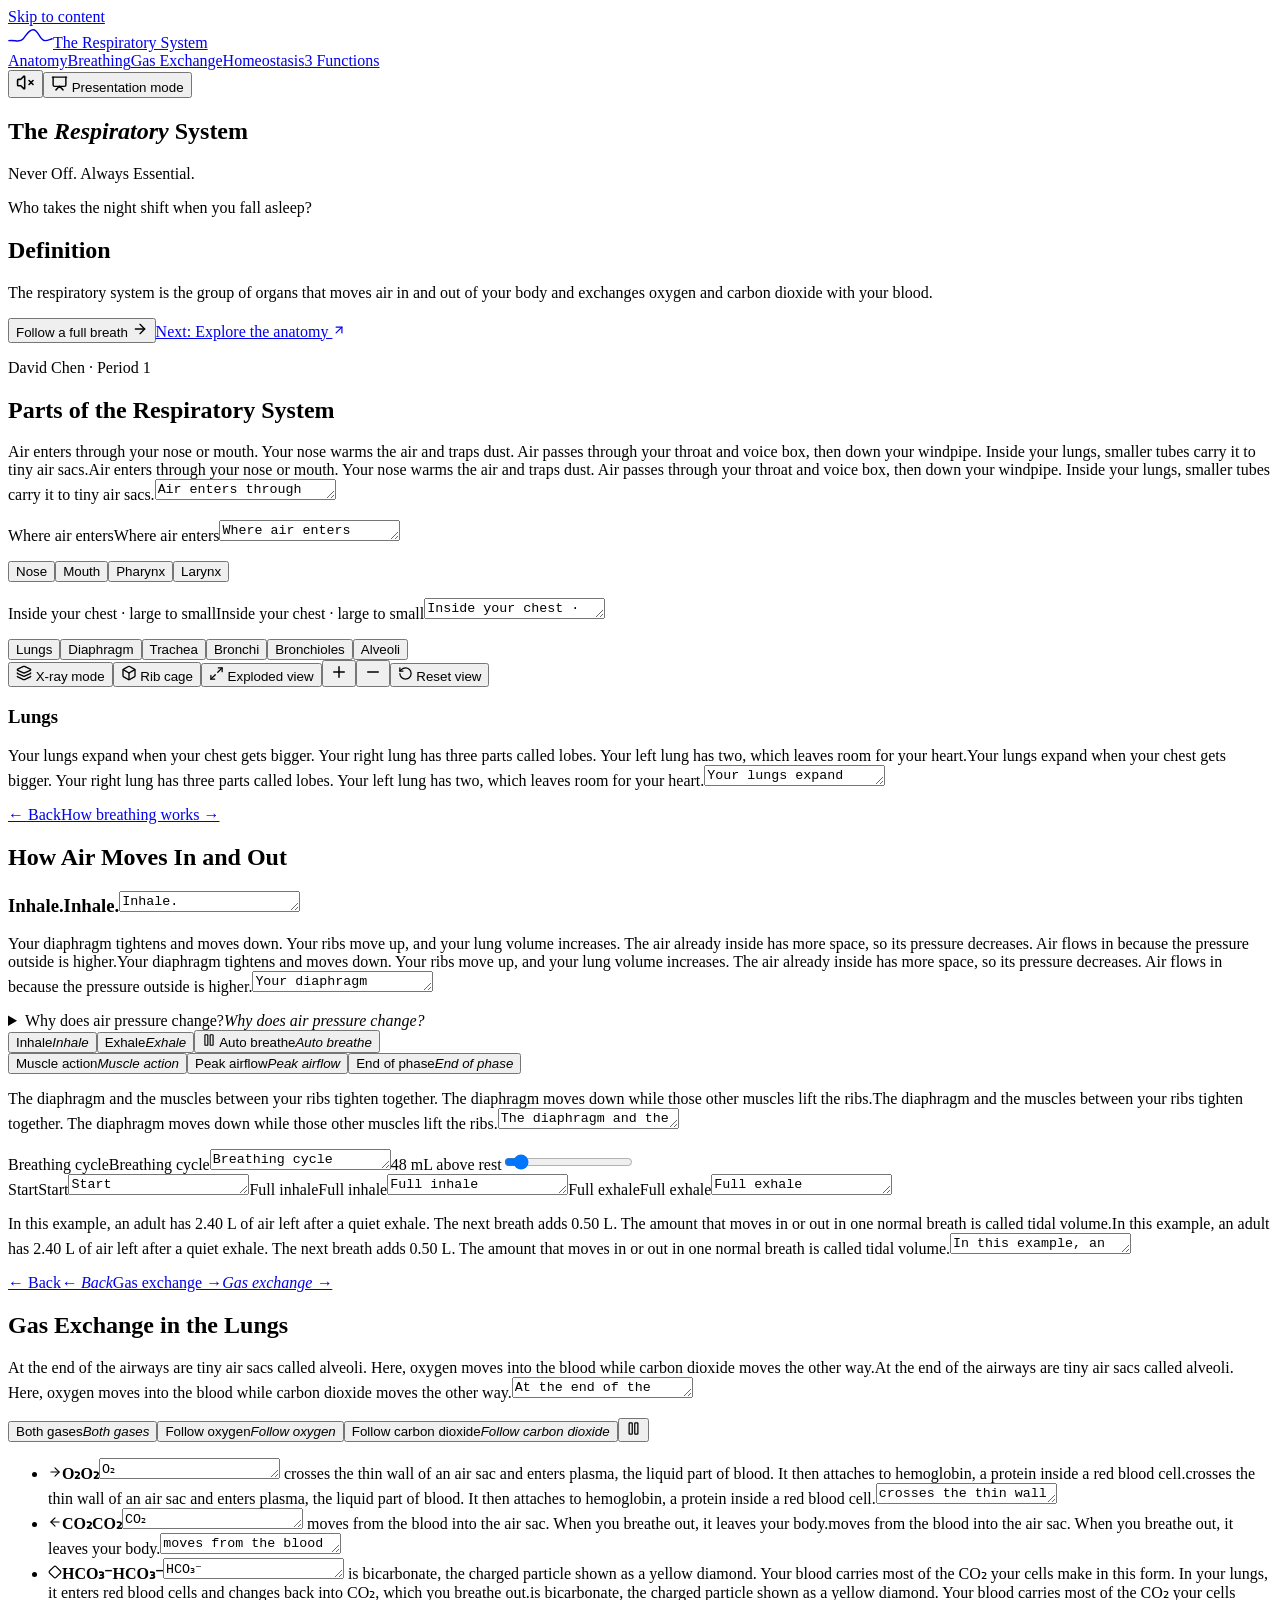
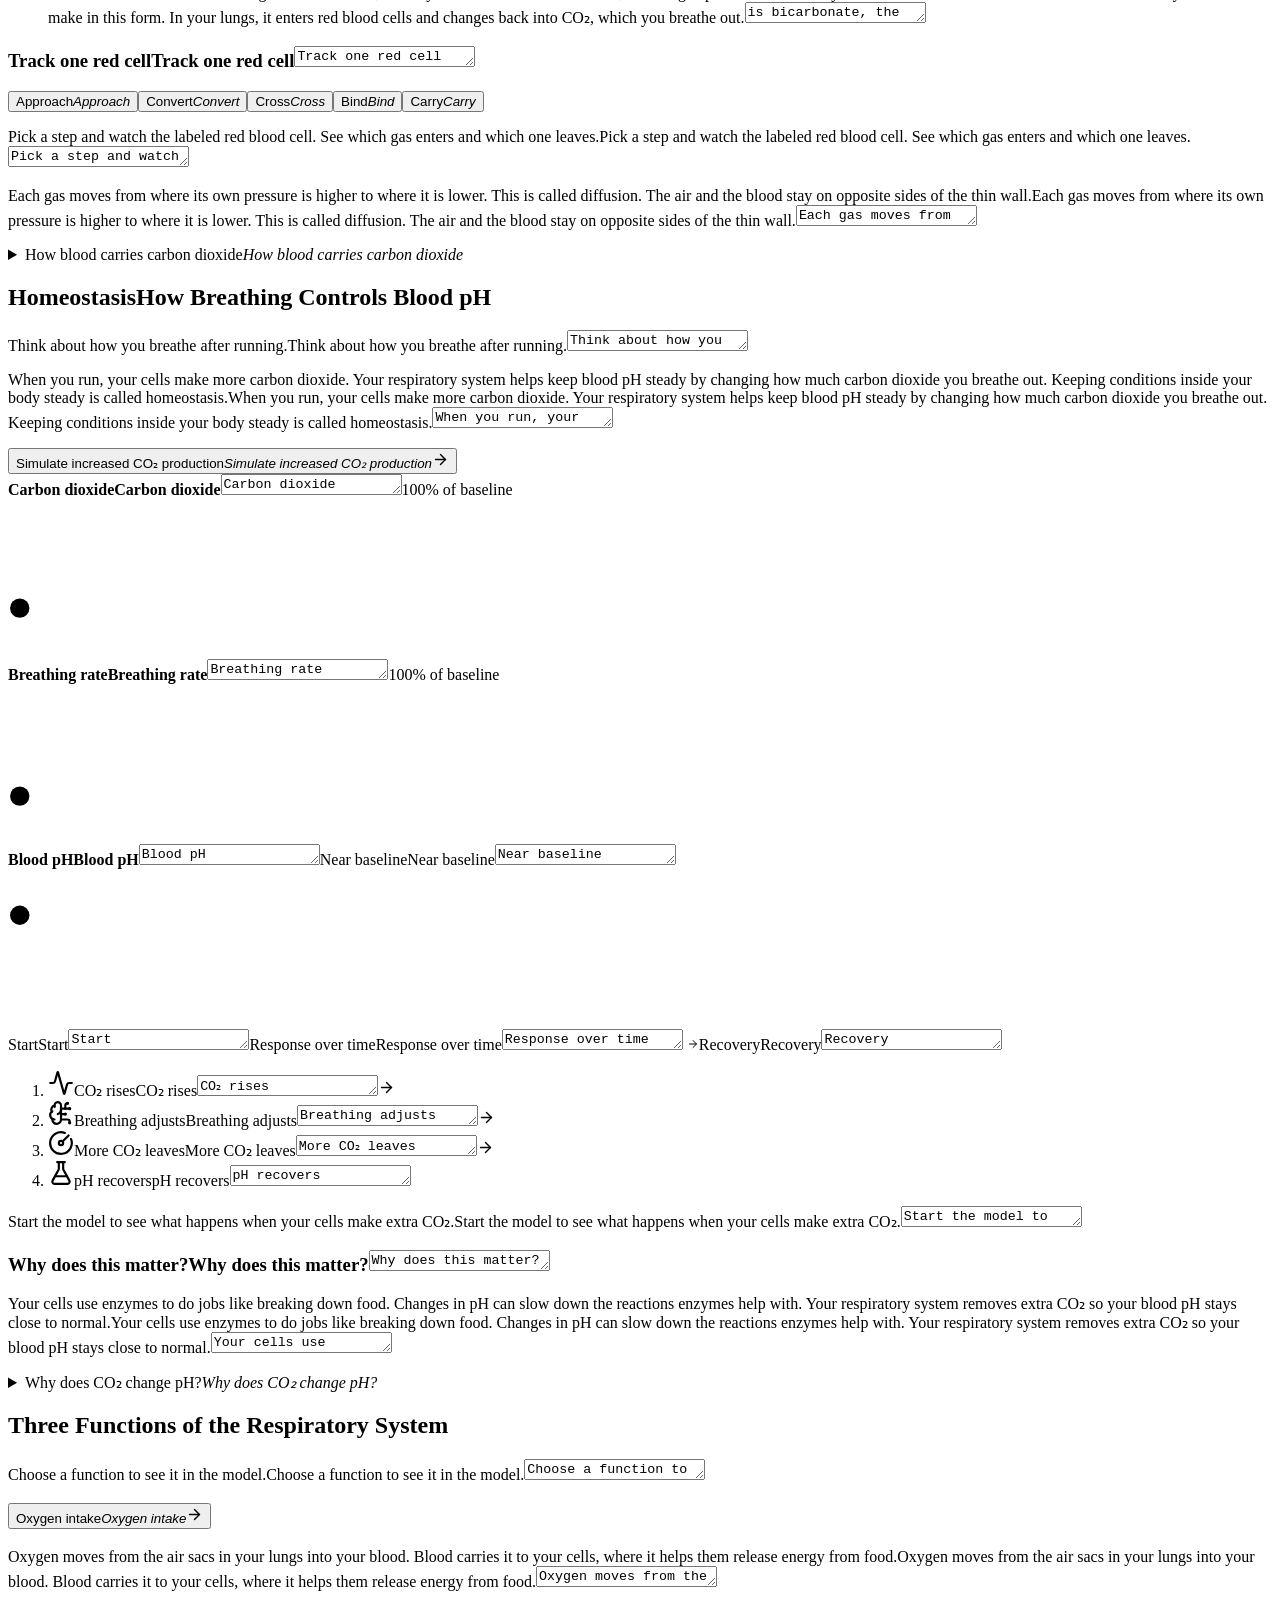
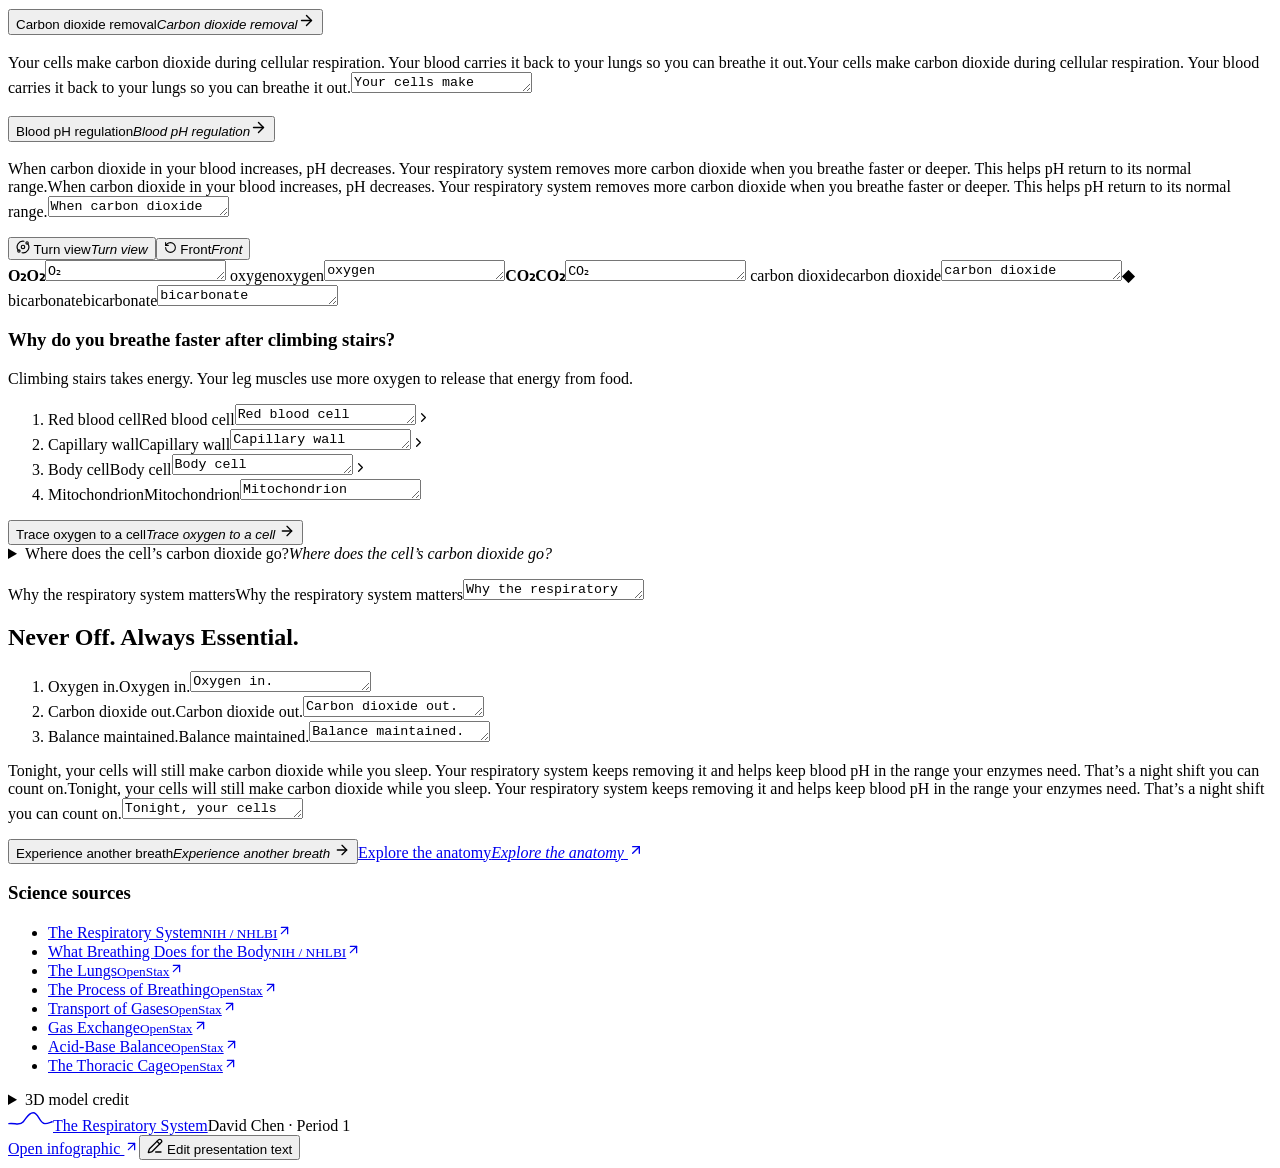
==== commit 389455b7: "Publish spaced opening byline" ====
--- a/index.html
+++ b/index.html
@@ -1 +1 @@
-<!DOCTYPE html><html lang="en-US"><head><meta charSet="utf-8"/><link rel="preconnect" href="/" crossorigin=""/><meta name="viewport" content="width=device-width, initial-scale=1"/><link rel="stylesheet" href="/breath-engine/_next/static/chunks/3gzzdlybkex9c.css" data-precedence="next"/><link rel="preload" as="script" fetchPriority="low" href="/breath-engine/_next/static/chunks/0wfurka9errm3.js"/><script src="/breath-engine/_next/static/chunks/3tpl-49gvqk2f.js" async=""></script><script src="/breath-engine/_next/static/chunks/39_j1bdzreq0m.js" async=""></script><script src="/breath-engine/_next/static/chunks/turbopack-1tmgj7_rfg-69.js" async=""></script><script src="/breath-engine/_next/static/chunks/3qfy96eoyh-ek.js" async=""></script><script src="/breath-engine/_next/static/chunks/0g-4r8sz3-lxr.js" async=""></script><script src="/breath-engine/_next/static/chunks/3ko29cf3abg_d.js" async=""></script><title>The Respiratory System | Never Off. Always Essential.</title><meta name="description" content="An interactive 3D advertisement for the human respiratory system. Follow a breath from the airways to the bloodstream and see how breathing helps keep blood pH in balance."/><link rel="icon" href="/breath-engine/icon.svg"/><meta name="next-size-adjust" content=""/><script src="/breath-engine/_next/static/chunks/0cz1d0mv5g_q7.js" noModule=""></script></head><body><div hidden=""><!--$--><!--/$--></div><a class="skip-link" href="#main-content">Skip to content</a><header class="site-header"><div class="header-inner"><a class="wordmark" href="#opening" aria-label="The Respiratory System, back to opening"><svg width="45" height="22" viewBox="0 0 50 24" fill="none" aria-hidden="true"><path d="M1 16c7-1 12 3 16-2 4-5 6-10 11-10 6 0 7 12 13 12 3 0 5-1 8-2" stroke="currentColor" stroke-width="1.6" stroke-linecap="round"></path></svg><span>The Respiratory System</span></a><nav aria-label="Main navigation" class="site-nav"><a href="#anatomy">Anatomy</a><a href="#breathing">Breathing</a><a href="#exchange">Gas Exchange</a><a href="#homeostasis">Homeostasis</a><a href="#functions">3 Functions</a></nav><div class="header-actions"><button class="sound-control" type="button" aria-pressed="false" aria-label="Enable sound" title="Enable sound"><svg xmlns="http://www.w3.org/2000/svg" width="19" height="19" viewBox="0 0 24 24" fill="none" stroke="currentColor" stroke-width="2" stroke-linecap="round" stroke-linejoin="round" class="lucide lucide-volume-x" aria-hidden="true"><path d="M11 4.702a.7.7 0 0 0-1.203-.498L6.413 7.587A1.4 1.4 0 0 1 5.416 8H3a1 1 0 0 0-1 1v6a1 1 0 0 0 1 1h2.416a1.4 1.4 0 0 1 .997.413l3.383 3.384A.7.7 0 0 0 11 19.298z"></path><path d="m16.5 14.5 5-5"></path><path d="m16.5 9.5 5 5"></path></svg></button><button type="button" class="button button-quiet header-presentation"><svg xmlns="http://www.w3.org/2000/svg" width="17" height="17" viewBox="0 0 24 24" fill="none" stroke="currentColor" stroke-width="2" stroke-linecap="round" stroke-linejoin="round" class="lucide lucide-presentation" aria-hidden="true"><path d="M2 3h20"></path><path d="M21 3v11a2 2 0 0 1-2 2H5a2 2 0 0 1-2-2V3"></path><path d="m7 21 5-5 5 5"></path></svg> <span>Presentation mode</span></button></div></div></header><main id="main-content"><div class="scroll-story" data-active="opening" data-visible="true"><span id="opening" class="story-stop" style="--chapter-index:0" aria-hidden="true"></span><span id="anatomy" class="story-stop" style="--chapter-index:1" aria-hidden="true"></span><span id="breathing" class="story-stop" style="--chapter-index:2" aria-hidden="true"></span><span id="exchange" class="story-stop" style="--chapter-index:3" aria-hidden="true"></span><div class="story-display" data-tone="light"><div class="story-window scene-viewport" data-scene="opening"></div><div class="story-caption"></div></div><div class="story-chapters" data-tone="light"><section class="opening " data-chapter="opening" aria-labelledby="opening-title"><div class="section-shell opening-shell"><header class="opening-heading"><h1 id="opening-title">The <em>Respiratory</em> System</h1><p class="hero-slogan">Never Off. Always Essential.</p><p class="project-byline">David Chen · Period 1</p></header><div class="opening-copy"><p class="hero-intro">Who takes the night shift when you fall asleep?</p><div class="opening-definition"><h2 class="definition-label">Definition</h2><p>The respiratory system is the group of organs that moves air in and out of your body and exchanges oxygen and carbon dioxide with your blood.</p></div><div class="hero-actions"><button type="button" class="button button-primary">Follow a full breath <svg xmlns="http://www.w3.org/2000/svg" width="16" height="16" viewBox="0 0 24 24" fill="none" stroke="currentColor" stroke-width="2" stroke-linecap="round" stroke-linejoin="round" class="lucide lucide-arrow-right" aria-hidden="true"><path d="M5 12h14"></path><path d="m12 5 7 7-7 7"></path></svg></button><a class="text-link" href="#anatomy">Next: Explore the anatomy <svg xmlns="http://www.w3.org/2000/svg" width="14" height="14" viewBox="0 0 24 24" fill="none" stroke="currentColor" stroke-width="2" stroke-linecap="round" stroke-linejoin="round" class="lucide lucide-arrow-up-right" aria-hidden="true"><path d="M7 7h10v10"></path><path d="M7 17 17 7"></path></svg></a></div></div></div></section><section class="section anatomy section-shell" data-chapter="anatomy" aria-labelledby="anatomy-title"><header class="anatomy-heading"><div><h2 id="anatomy-title">Parts of the Respiratory System</h2></div><p class="section-intro"><span class="writing-slot"><span aria-hidden="true">Air enters through your nose or mouth. Your nose warms the air and traps dust. Air passes through your throat and voice box, then down your windpipe. Inside your lungs, smaller tubes carry it to tiny air sacs.</span><span aria-hidden="true">Air enters through your nose or mouth. Your nose warms the air and traps dust. Air passes through your throat and voice box, then down your windpipe. Inside your lungs, smaller tubes carry it to tiny air sacs.</span><textarea aria-label="Air enters through your nose or mouth. Your nose warms the air and traps dust. Air passes through your throat and voice box, then down your windpipe. Inside your lungs, smaller tubes carry it to tiny air sacs." maxLength="330" rows="1">Air enters through your nose or mouth. Your nose warms the air and traps dust. Air passes through your throat and voice box, then down your windpipe. Inside your lungs, smaller tubes carry it to tiny air sacs.</textarea></span></p></header><div class="upper-structures" role="group" aria-label="Upper airway structures"><p class="anatomy-scale"><span class="writing-slot compact-slot"><span aria-hidden="true">Where air enters</span><span aria-hidden="true">Where air enters</span><textarea aria-label="Where air enters" maxLength="330" rows="1">Where air enters</textarea></span></p><button type="button" aria-pressed="false">Nose</button><button type="button" aria-pressed="false">Mouth</button><button type="button" aria-pressed="false">Pharynx</button><button type="button" aria-pressed="false">Larynx</button></div><p class="anatomy-scale"><span class="writing-slot compact-slot"><span aria-hidden="true">Inside your chest · large to small</span><span aria-hidden="true">Inside your chest · large to small</span><textarea aria-label="Inside your chest · large to small" maxLength="330" rows="1">Inside your chest · large to small</textarea></span></p><div class="anatomy-visual"><div class="anatomy-list" aria-label="Respiratory structures" role="group"><button type="button" aria-pressed="true" style="--part-index:0">Lungs</button><button type="button" aria-pressed="false" style="--part-index:1">Diaphragm</button><button type="button" aria-pressed="false" style="--part-index:2">Trachea</button><button type="button" aria-pressed="false" style="--part-index:3">Bronchi</button><button type="button" aria-pressed="false" style="--part-index:4">Bronchioles</button><button type="button" aria-pressed="false" style="--part-index:5">Alveoli</button></div><div class="stage-tools" role="group" aria-label="Anatomy view controls"><button type="button" class="tool" aria-pressed="false"><svg xmlns="http://www.w3.org/2000/svg" width="16" height="16" viewBox="0 0 24 24" fill="none" stroke="currentColor" stroke-width="2" stroke-linecap="round" stroke-linejoin="round" class="lucide lucide-layers lucide-layers-3" aria-hidden="true"><path d="M12.83 2.18a2 2 0 0 0-1.66 0L2.6 6.08a1 1 0 0 0 0 1.83l8.58 3.91a2 2 0 0 0 1.66 0l8.58-3.9a1 1 0 0 0 0-1.83z"></path><path d="M2 12a1 1 0 0 0 .58.91l8.6 3.91a2 2 0 0 0 1.65 0l8.58-3.9A1 1 0 0 0 22 12"></path><path d="M2 17a1 1 0 0 0 .58.91l8.6 3.91a2 2 0 0 0 1.65 0l8.58-3.9A1 1 0 0 0 22 17"></path></svg> X-ray mode</button><button type="button" class="tool" aria-pressed="false"><svg xmlns="http://www.w3.org/2000/svg" width="16" height="16" viewBox="0 0 24 24" fill="none" stroke="currentColor" stroke-width="2" stroke-linecap="round" stroke-linejoin="round" class="lucide lucide-box" aria-hidden="true"><path d="M21 8a2 2 0 0 0-1-1.73l-7-4a2 2 0 0 0-2 0l-7 4A2 2 0 0 0 3 8v8a2 2 0 0 0 1 1.73l7 4a2 2 0 0 0 2 0l7-4A2 2 0 0 0 21 16Z"></path><path d="m3.3 7 8.7 5 8.7-5"></path><path d="M12 22V12"></path></svg> Rib cage</button><button type="button" class="tool" aria-pressed="false"><svg xmlns="http://www.w3.org/2000/svg" width="15" height="15" viewBox="0 0 24 24" fill="none" stroke="currentColor" stroke-width="2" stroke-linecap="round" stroke-linejoin="round" class="lucide lucide-maximize-2" aria-hidden="true"><path d="M15 3h6v6"></path><path d="m21 3-7 7"></path><path d="m3 21 7-7"></path><path d="M9 21H3v-6"></path></svg> Exploded view</button><span class="tool-spacer"></span><button type="button" class="tool icon-tool" aria-label="Zoom in" title="Zoom in"><svg xmlns="http://www.w3.org/2000/svg" width="18" height="18" viewBox="0 0 24 24" fill="none" stroke="currentColor" stroke-width="2" stroke-linecap="round" stroke-linejoin="round" class="lucide lucide-plus" aria-hidden="true"><path d="M5 12h14"></path><path d="M12 5v14"></path></svg></button><button type="button" class="tool icon-tool" aria-label="Zoom out" title="Zoom out"><svg xmlns="http://www.w3.org/2000/svg" width="18" height="18" viewBox="0 0 24 24" fill="none" stroke="currentColor" stroke-width="2" stroke-linecap="round" stroke-linejoin="round" class="lucide lucide-minus" aria-hidden="true"><path d="M5 12h14"></path></svg></button><button type="button" class="tool"><svg xmlns="http://www.w3.org/2000/svg" width="15" height="15" viewBox="0 0 24 24" fill="none" stroke="currentColor" stroke-width="2" stroke-linecap="round" stroke-linejoin="round" class="lucide lucide-rotate-ccw" aria-hidden="true"><path d="M3 12a9 9 0 1 0 9-9 9.75 9.75 0 0 0-6.74 2.74L3 8"></path><path d="M3 3v5h5"></path></svg> Reset view</button></div><div class="structure-info" aria-live="polite"><h3>Lungs</h3><p><span class="writing-slot"><span aria-hidden="true">Your lungs expand when your chest gets bigger. Your right lung has three parts called lobes. Your left lung has two, which leaves room for your heart.</span><span aria-hidden="true">Your lungs expand when your chest gets bigger. Your right lung has three parts called lobes. Your left lung has two, which leaves room for your heart.</span><textarea aria-label="Your lungs expand when your chest gets bigger. Your right lung has three parts called lobes. Your left lung has two, which leaves room for your heart." maxLength="330" rows="1">Your lungs expand when your chest gets bigger. Your right lung has three parts called lobes. Your left lung has two, which leaves room for your heart.</textarea></span></p></div></div><nav class="chapter-links" aria-label="Anatomy chapter navigation"><a href="#opening">← Back</a><a href="#breathing">How breathing works →</a></nav></section><section class="section breathing" data-chapter="breathing" aria-labelledby="breathing-title"><div class="section-shell breathing-heading"><h2 id="breathing-title">How Air Moves In and Out</h2></div><div class="section-shell breathing-layout"><div class="phase-description oxygen" aria-live="polite"><h3><span class="writing-slot compact-slot"><span aria-hidden="true">Inhale.</span><span aria-hidden="true">Inhale.</span><textarea aria-label="Inhale." maxLength="330" rows="1">Inhale.</textarea></span></h3><p><span class="writing-slot"><span aria-hidden="true">Your diaphragm tightens and moves down. Your ribs move up, and your lung volume increases. The air already inside has more space, so its pressure decreases. Air flows in because the pressure outside is higher.</span><span aria-hidden="true">Your diaphragm tightens and moves down. Your ribs move up, and your lung volume increases. The air already inside has more space, so its pressure decreases. Air flows in because the pressure outside is higher.</span><textarea aria-label="Your diaphragm tightens and moves down. Your ribs move up, and your lung volume increases. The air already inside has more space, so its pressure decreases. Air flows in because the pressure outside is higher." maxLength="330" rows="1">Your diaphragm tightens and moves down. Your ribs move up, and your lung volume increases. The air already inside has more space, so its pressure decreases. Air flows in because the pressure outside is higher.</textarea></span></p><details class="pressure-why"><summary><span class="control-caption" role="img" aria-label="Why does air pressure change?"><span aria-hidden="true">Why does air pressure change?</span><i aria-hidden="true">Why does air pressure change?</i></span></summary><p><span class="writing-slot"><span aria-hidden="true">Air molecules push against the walls of the air sacs when they hit them. When the sacs get bigger, the molecules hit each small area less often. When the sacs get smaller, they hit it more often.</span><span aria-hidden="true">Air molecules push against the walls of the air sacs when they hit them. When the sacs get bigger, the molecules hit each small area less often. When the sacs get smaller, they hit it more often.</span><textarea aria-label="Air molecules push against the walls of the air sacs when they hit them. When the sacs get bigger, the molecules hit each small area less often. When the sacs get smaller, they hit it more often." maxLength="330" rows="1">Air molecules push against the walls of the air sacs when they hit them. When the sacs get bigger, the molecules hit each small area less often. When the sacs get smaller, they hit it more often.</textarea></span></p></details></div><div class="breath-controls"><div class="breath-actions" role="group" aria-label="Breathing controls"><button type="button" class="tool" aria-pressed="false"><span class="control-caption" role="img" aria-label="Inhale"><span aria-hidden="true">Inhale</span><i aria-hidden="true">Inhale</i></span></button><button type="button" class="tool" aria-pressed="false"><span class="control-caption" role="img" aria-label="Exhale"><span aria-hidden="true">Exhale</span><i aria-hidden="true">Exhale</i></span></button><button type="button" class="tool" aria-pressed="true"><svg xmlns="http://www.w3.org/2000/svg" width="14" height="14" viewBox="0 0 24 24" fill="none" stroke="currentColor" stroke-width="2" stroke-linecap="round" stroke-linejoin="round" class="lucide lucide-pause" aria-hidden="true"><rect x="14" y="3" width="5" height="18" rx="1"></rect><rect x="5" y="3" width="5" height="18" rx="1"></rect></svg> <span class="control-caption" role="img" aria-label="Auto breathe"><span aria-hidden="true">Auto breathe</span><i aria-hidden="true">Auto breathe</i></span></button></div><div class="breath-inspect" role="group" aria-label="Inspect breathing mechanics"><button type="button" aria-current="step"><span class="control-caption" role="img" aria-label="Muscle action"><span aria-hidden="true">Muscle action</span><i aria-hidden="true">Muscle action</i></span></button><button type="button"><span class="control-caption" role="img" aria-label="Peak airflow"><span aria-hidden="true">Peak airflow</span><i aria-hidden="true">Peak airflow</i></span></button><button type="button"><span class="control-caption" role="img" aria-label="End of phase"><span aria-hidden="true">End of phase</span><i aria-hidden="true">End of phase</i></span></button></div><p class="breath-moment"><span class="writing-slot"><span aria-hidden="true">The diaphragm and the muscles between your ribs tighten together. The diaphragm moves down while those other muscles lift the ribs.</span><span aria-hidden="true">The diaphragm and the muscles between your ribs tighten together. The diaphragm moves down while those other muscles lift the ribs.</span><textarea aria-label="The diaphragm and the muscles between your ribs tighten together. The diaphragm moves down while those other muscles lift the ribs." maxLength="330" rows="1">The diaphragm and the muscles between your ribs tighten together. The diaphragm moves down while those other muscles lift the ribs.</textarea></span></p><div class="breath-scrubber"><label for="breath-cycle"><span class="writing-slot compact-slot"><span aria-hidden="true">Breathing cycle</span><span aria-hidden="true">Breathing cycle</span><textarea aria-label="Breathing cycle" maxLength="330" rows="1">Breathing cycle</textarea></span></label><span class="breath-volume">48<!-- --> mL above rest</span><input id="breath-cycle" type="range" min="0" max="1000" aria-valuetext="Inhaling, 10% expansion in the model" style="--range-value:8%" value="80"/><div class="scrubber-labels"><span><span class="writing-slot compact-slot"><span aria-hidden="true">Start</span><span aria-hidden="true">Start</span><textarea aria-label="Start" maxLength="330" rows="1">Start</textarea></span></span><span><span class="writing-slot compact-slot"><span aria-hidden="true">Full inhale</span><span aria-hidden="true">Full inhale</span><textarea aria-label="Full inhale" maxLength="330" rows="1">Full inhale</textarea></span></span><span><span class="writing-slot compact-slot"><span aria-hidden="true">Full exhale</span><span aria-hidden="true">Full exhale</span><textarea aria-label="Full exhale" maxLength="330" rows="1">Full exhale</textarea></span></span></div></div><p class="microcopy"><span class="writing-slot"><span aria-hidden="true">In this example, an adult has 2.40 L of air left after a quiet exhale. The next breath adds 0.50 L. The amount that moves in or out in one normal breath is called tidal volume.</span><span aria-hidden="true">In this example, an adult has 2.40 L of air left after a quiet exhale. The next breath adds 0.50 L. The amount that moves in or out in one normal breath is called tidal volume.</span><textarea aria-label="In this example, an adult has 2.40 L of air left after a quiet exhale. The next breath adds 0.50 L. The amount that moves in or out in one normal breath is called tidal volume." maxLength="330" rows="1">In this example, an adult has 2.40 L of air left after a quiet exhale. The next breath adds 0.50 L. The amount that moves in or out in one normal breath is called tidal volume.</textarea></span></p></div></div><nav class="chapter-links" aria-label="Breathing chapter navigation"><a href="#anatomy"><span class="control-caption" role="img" aria-label="← Back"><span aria-hidden="true">← Back</span><i aria-hidden="true">← Back</i></span></a><a href="#exchange"><span class="control-caption" role="img" aria-label="Gas exchange →"><span aria-hidden="true">Gas exchange →</span><i aria-hidden="true">Gas exchange →</i></span></a></nav></section><section class="section exchange" data-chapter="exchange" aria-labelledby="exchange-title"><div class="section-shell exchange-layout"><header class="exchange-heading"><h2 id="exchange-title">Gas Exchange in the Lungs</h2><p class="exchange-intro"><span class="writing-slot"><span aria-hidden="true">At the end of the airways are tiny air sacs called alveoli. Here, oxygen moves into the blood while carbon dioxide moves the other way.</span><span aria-hidden="true">At the end of the airways are tiny air sacs called alveoli. Here, oxygen moves into the blood while carbon dioxide moves the other way.</span><textarea aria-label="At the end of the airways are tiny air sacs called alveoli. Here, oxygen moves into the blood while carbon dioxide moves the other way." maxLength="330" rows="1">At the end of the airways are tiny air sacs called alveoli. Here, oxygen moves into the blood while carbon dioxide moves the other way.</textarea></span></p></header><div class="exchange-details"><div class="gas-controls" role="group" aria-label="Choose which gases to highlight"><button type="button" class="tool" aria-pressed="true"><span class="control-caption" role="img" aria-label="Both gases"><span aria-hidden="true">Both gases</span><i aria-hidden="true">Both gases</i></span></button><button type="button" class="tool" aria-pressed="false"><span class="control-caption" role="img" aria-label="Follow oxygen"><span aria-hidden="true">Follow oxygen</span><i aria-hidden="true">Follow oxygen</i></span></button><button type="button" class="tool carbon-tool" aria-pressed="false"><span class="control-caption" role="img" aria-label="Follow carbon dioxide"><span aria-hidden="true">Follow carbon dioxide</span><i aria-hidden="true">Follow carbon dioxide</i></span></button><button type="button" class="tool icon-tool" aria-label="Pause gas animation" title="Pause motion"><svg xmlns="http://www.w3.org/2000/svg" width="15" height="15" viewBox="0 0 24 24" fill="none" stroke="currentColor" stroke-width="2" stroke-linecap="round" stroke-linejoin="round" class="lucide lucide-pause" aria-hidden="true"><rect x="14" y="3" width="5" height="18" rx="1"></rect><rect x="5" y="3" width="5" height="18" rx="1"></rect></svg></button></div><ul class="exchange-directions" aria-label="Oxygen, carbon dioxide, and bicarbonate"><li class="oxygen" data-highlight="true"><svg xmlns="http://www.w3.org/2000/svg" width="14" height="14" viewBox="0 0 24 24" fill="none" stroke="currentColor" stroke-width="2" stroke-linecap="round" stroke-linejoin="round" class="lucide lucide-arrow-right" aria-hidden="true"><path d="M5 12h14"></path><path d="m12 5 7 7-7 7"></path></svg><span><strong><span class="writing-slot compact-slot"><span aria-hidden="true">O₂</span><span aria-hidden="true">O₂</span><textarea aria-label="O₂" maxLength="330" rows="1">O₂</textarea></span></strong> <span class="writing-slot"><span aria-hidden="true">crosses the thin wall of an air sac and enters plasma, the liquid part of blood. It then attaches to hemoglobin, a protein inside a red blood cell.</span><span aria-hidden="true">crosses the thin wall of an air sac and enters plasma, the liquid part of blood. It then attaches to hemoglobin, a protein inside a red blood cell.</span><textarea aria-label="crosses the thin wall of an air sac and enters plasma, the liquid part of blood. It then attaches to hemoglobin, a protein inside a red blood cell." maxLength="330" rows="1">crosses the thin wall of an air sac and enters plasma, the liquid part of blood. It then attaches to hemoglobin, a protein inside a red blood cell.</textarea></span></span></li><li class="carbon" data-highlight="true"><svg xmlns="http://www.w3.org/2000/svg" width="14" height="14" viewBox="0 0 24 24" fill="none" stroke="currentColor" stroke-width="2" stroke-linecap="round" stroke-linejoin="round" class="lucide lucide-arrow-left" aria-hidden="true"><path d="m12 19-7-7 7-7"></path><path d="M19 12H5"></path></svg><span><strong><span class="writing-slot compact-slot"><span aria-hidden="true">CO₂</span><span aria-hidden="true">CO₂</span><textarea aria-label="CO₂" maxLength="330" rows="1">CO₂</textarea></span></strong> <span class="writing-slot"><span aria-hidden="true">moves from the blood into the air sac. When you breathe out, it leaves your body.</span><span aria-hidden="true">moves from the blood into the air sac. When you breathe out, it leaves your body.</span><textarea aria-label="moves from the blood into the air sac. When you breathe out, it leaves your body." maxLength="330" rows="1">moves from the blood into the air sac. When you breathe out, it leaves your body.</textarea></span></span></li><li class="bicarbonate" data-highlight="true"><svg xmlns="http://www.w3.org/2000/svg" width="14" height="14" viewBox="0 0 24 24" fill="none" stroke="currentColor" stroke-width="2" stroke-linecap="round" stroke-linejoin="round" class="lucide lucide-diamond" aria-hidden="true"><path d="M2.7 10.3a2.41 2.41 0 0 0 0 3.41l7.59 7.59a2.41 2.41 0 0 0 3.41 0l7.59-7.59a2.41 2.41 0 0 0 0-3.41l-7.59-7.59a2.41 2.41 0 0 0-3.41 0Z"></path></svg><span><strong><span class="writing-slot compact-slot"><span aria-hidden="true">HCO₃⁻</span><span aria-hidden="true">HCO₃⁻</span><textarea aria-label="HCO₃⁻" maxLength="330" rows="1">HCO₃⁻</textarea></span></strong> <span class="writing-slot"><span aria-hidden="true">is bicarbonate, the charged particle shown as a yellow diamond. Your blood carries most of the CO₂ your cells make in this form. In your lungs, it enters red blood cells and changes back into CO₂, which you breathe out.</span><span aria-hidden="true">is bicarbonate, the charged particle shown as a yellow diamond. Your blood carries most of the CO₂ your cells make in this form. In your lungs, it enters red blood cells and changes back into CO₂, which you breathe out.</span><textarea aria-label="is bicarbonate, the charged particle shown as a yellow diamond. Your blood carries most of the CO₂ your cells make in this form. In your lungs, it enters red blood cells and changes back into CO₂, which you breathe out." maxLength="330" rows="1">is bicarbonate, the charged particle shown as a yellow diamond. Your blood carries most of the CO₂ your cells make in this form. In your lungs, it enters red blood cells and changes back into CO₂, which you breathe out.</textarea></span></span></li></ul><div class="cell-steps"><h3><span class="writing-slot compact-slot"><span aria-hidden="true">Track one red cell</span><span aria-hidden="true">Track one red cell</span><textarea aria-label="Track one red cell" maxLength="330" rows="1">Track one red cell</textarea></span></h3><div role="group" aria-label="Inspect a red cell along its route"><button type="button" aria-pressed="false"><span class="control-caption" role="img" aria-label="Approach"><span aria-hidden="true">Approach</span><i aria-hidden="true">Approach</i></span></button><button type="button" aria-pressed="false"><span class="control-caption" role="img" aria-label="Convert"><span aria-hidden="true">Convert</span><i aria-hidden="true">Convert</i></span></button><button type="button" aria-pressed="false"><span class="control-caption" role="img" aria-label="Cross"><span aria-hidden="true">Cross</span><i aria-hidden="true">Cross</i></span></button><button type="button" aria-pressed="false"><span class="control-caption" role="img" aria-label="Bind"><span aria-hidden="true">Bind</span><i aria-hidden="true">Bind</i></span></button><button type="button" aria-pressed="false"><span class="control-caption" role="img" aria-label="Carry"><span aria-hidden="true">Carry</span><i aria-hidden="true">Carry</i></span></button></div><p aria-live="polite"><span class="writing-slot"><span aria-hidden="true">Pick a step and watch the labeled red blood cell. See which gas enters and which one leaves.</span><span aria-hidden="true">Pick a step and watch the labeled red blood cell. See which gas enters and which one leaves.</span><textarea aria-label="Pick a step and watch the labeled red blood cell. See which gas enters and which one leaves." maxLength="330" rows="1">Pick a step and watch the labeled red blood cell. See which gas enters and which one leaves.</textarea></span></p></div><p class="microcopy"><span class="writing-slot"><span aria-hidden="true">Each gas moves from where its own pressure is higher to where it is lower. This is called diffusion. The air and the blood stay on opposite sides of the thin wall.</span><span aria-hidden="true">Each gas moves from where its own pressure is higher to where it is lower. This is called diffusion. The air and the blood stay on opposite sides of the thin wall.</span><textarea aria-label="Each gas moves from where its own pressure is higher to where it is lower. This is called diffusion. The air and the blood stay on opposite sides of the thin wall." maxLength="330" rows="1">Each gas moves from where its own pressure is higher to where it is lower. This is called diffusion. The air and the blood stay on opposite sides of the thin wall.</textarea></span></p><details class="exchange-transport"><summary><span class="control-caption" role="img" aria-label="How blood carries carbon dioxide"><span aria-hidden="true">How blood carries carbon dioxide</span><i aria-hidden="true">How blood carries carbon dioxide</i></span></summary><p class="microcopy"><span class="writing-slot"><span aria-hidden="true">In body tissues, much of the CO₂ enters red blood cells and changes into bicarbonate. It travels in plasma this way. In the lungs, it goes back into red blood cells and changes back into CO₂. Some CO₂ also travels dissolved in blood or attached to hemoglobin.</span><span aria-hidden="true">In body tissues, much of the CO₂ enters red blood cells and changes into bicarbonate. It travels in plasma this way. In the lungs, it goes back into red blood cells and changes back into CO₂. Some CO₂ also travels dissolved in blood or attached to hemoglobin.</span><textarea aria-label="In body tissues, much of the CO₂ enters red blood cells and changes into bicarbonate. It travels in plasma this way. In the lungs, it goes back into red blood cells and changes back into CO₂. Some CO₂ also travels dissolved in blood or attached to hemoglobin." maxLength="330" rows="1">In body tissues, much of the CO₂ enters red blood cells and changes into bicarbonate. It travels in plasma this way. In the lungs, it goes back into red blood cells and changes back into CO₂. Some CO₂ also travels dissolved in blood or attached to hemoglobin.</textarea></span></p></details></div></div></section></div></div><section class="section homeostasis" id="homeostasis" aria-labelledby="homeostasis-title"><div class="section-shell"><div class="balance-layout"><div class="balance-copy"><h2 id="homeostasis-title">Homeostasis<span class="balance-subtitle">How Breathing Controls Blood pH</span></h2><p class="section-intro"><span class="writing-slot"><span aria-hidden="true">Think about how you breathe after running.</span><span aria-hidden="true">Think about how you breathe after running.</span><textarea aria-label="Think about how you breathe after running." maxLength="330" rows="1">Think about how you breathe after running.</textarea></span></p><p><span class="writing-slot"><span aria-hidden="true">When you run, your cells make more carbon dioxide. Your respiratory system helps keep blood pH steady by changing how much carbon dioxide you breathe out. Keeping conditions inside your body steady is called homeostasis.</span><span aria-hidden="true">When you run, your cells make more carbon dioxide. Your respiratory system helps keep blood pH steady by changing how much carbon dioxide you breathe out. Keeping conditions inside your body steady is called homeostasis.</span><textarea aria-label="When you run, your cells make more carbon dioxide. Your respiratory system helps keep blood pH steady by changing how much carbon dioxide you breathe out. Keeping conditions inside your body steady is called homeostasis." maxLength="330" rows="1">When you run, your cells make more carbon dioxide. Your respiratory system helps keep blood pH steady by changing how much carbon dioxide you breathe out. Keeping conditions inside your body steady is called homeostasis.</textarea></span></p><div class="simulation-actions"><button class="button button-primary" type="button"><span class="control-caption" role="img" aria-label="Simulate increased CO₂ production"><span aria-hidden="true">Simulate increased CO₂ production</span><i aria-hidden="true">Simulate increased CO₂ production</i></span><svg xmlns="http://www.w3.org/2000/svg" width="17" height="17" viewBox="0 0 24 24" fill="none" stroke="currentColor" stroke-width="2" stroke-linecap="round" stroke-linejoin="round" class="lucide lucide-arrow-right" aria-hidden="true"><path d="M5 12h14"></path><path d="m12 5 7 7-7 7"></path></svg></button></div></div><div class="balance-visual"><div class="status-chart" aria-label="Illustrative carbon dioxide, breathing rate and blood pH"><div class="metric" style="--metric-color:#f0a197"><div class="metric-label"><strong><span class="writing-slot compact-slot"><span aria-hidden="true">Carbon dioxide</span><span aria-hidden="true">Carbon dioxide</span><textarea aria-label="Carbon dioxide" maxLength="330" rows="1">Carbon dioxide</textarea></span></strong><span>100% of baseline</span></div><svg viewBox="0 0 430 53" preserveAspectRatio="none" aria-hidden="true"><defs><clipPath id="trace-0"><rect x="0" y="0" width="0" height="53"></rect></clipPath></defs><path d="M0 37.11320754716981 H430" class="baseline"></path><path d="M0 51 H430" class="axis-line"></path><path d="M0.00 37.11 L4.30 36.75 L8.60 35.64 L12.90 33.82 L17.20 31.35 L21.50 28.30 L25.80 25.27 L30.10 22.45 L34.40 19.84 L38.70 17.45 L43.00 15.27 L47.30 13.31 L51.60 11.57 L55.90 10.06 L60.20 8.76 L64.50 7.69 L68.80 6.89 L73.10 6.46 L77.40 6.36 L81.70 6.57 L86.00 7.07 L90.30 7.82 L94.60 8.81 L98.90 10.00 L103.20 11.37 L107.50 12.89 L111.80 14.53 L116.10 16.26 L120.40 18.07 L124.70 19.93 L129.00 21.82 L133.30 23.72 L137.60 25.63 L141.90 27.52 L146.20 29.39 L150.50 31.23 L154.80 33.04 L159.10 34.79 L163.40 36.51 L167.70 38.08 L172.00 39.46 L176.30 40.65 L180.60 41.67 L184.90 42.52 L189.20 43.23 L193.50 43.79 L197.80 44.23 L202.10 44.54 L206.40 44.75 L210.70 44.85 L215.00 44.87 L219.30 44.80 L223.60 44.66 L227.90 44.47 L232.20 44.22 L236.50 43.94 L240.80 43.63 L245.10 43.30 L249.40 42.94 L253.70 42.58 L258.00 42.20 L262.30 41.83 L266.60 41.45 L270.90 41.07 L275.20 40.69 L279.50 40.32 L283.80 39.96 L288.10 39.60 L292.40 39.26 L296.70 38.92 L301.00 38.59 L305.30 38.27 L309.60 37.97 L313.90 37.68 L318.20 37.41 L322.50 37.16 L326.80 36.93 L331.10 36.72 L335.40 36.54 L339.70 36.37 L344.00 36.23 L348.30 36.11 L352.60 36.01 L356.90 35.94 L361.20 35.88 L365.50 35.84 L369.80 35.82 L374.10 35.81 L378.40 35.82 L382.70 35.84 L387.00 35.87 L391.30 35.92 L395.60 35.97 L399.90 36.03 L404.20 36.10 L408.50 36.17 L412.80 36.24 L417.10 36.32 L421.40 36.40 L425.70 36.48 L430.00 36.55" vector-effect="non-scaling-stroke" clip-path="url(#trace-0)" class="metric-trace"></path><circle cx="4" cy="37.11320754716981" r="3.3"></circle></svg></div><div class="metric" style="--metric-color:#a2ede8"><div class="metric-label"><strong><span class="writing-slot compact-slot"><span aria-hidden="true">Breathing rate</span><span aria-hidden="true">Breathing rate</span><textarea aria-label="Breathing rate" maxLength="330" rows="1">Breathing rate</textarea></span></strong><span>100% of baseline</span></div><svg viewBox="0 0 430 53" preserveAspectRatio="none" aria-hidden="true"><defs><clipPath id="trace-1"><rect x="0" y="0" width="0" height="53"></rect></clipPath></defs><path d="M0 38.137931034482754 H430" class="baseline"></path><path d="M0 51 H430" class="axis-line"></path><path d="M0.00 38.14 L4.30 38.14 L8.60 38.13 L12.90 38.08 L17.20 37.98 L21.50 37.78 L25.80 37.45 L30.10 36.96 L34.40 36.31 L38.70 35.48 L43.00 34.48 L47.30 33.32 L51.60 32.02 L55.90 30.60 L60.20 29.07 L64.50 27.46 L68.80 25.79 L73.10 24.08 L77.40 22.36 L81.70 20.66 L86.00 19.00 L90.30 17.41 L94.60 15.92 L98.90 14.53 L103.20 13.28 L107.50 12.18 L111.80 11.24 L116.10 10.47 L120.40 9.88 L124.70 9.48 L129.00 9.25 L133.30 9.21 L137.60 9.35 L141.90 9.67 L146.20 10.15 L150.50 10.79 L154.80 11.58 L159.10 12.52 L163.40 13.57 L167.70 14.75 L172.00 16.03 L176.30 17.40 L180.60 18.83 L184.90 20.32 L189.20 21.85 L193.50 23.39 L197.80 24.93 L202.10 26.46 L206.40 27.96 L210.70 29.43 L215.00 30.84 L219.30 32.19 L223.60 33.41 L227.90 34.49 L232.20 35.44 L236.50 36.29 L240.80 37.04 L245.10 37.70 L249.40 38.29 L253.70 38.81 L258.00 39.26 L262.30 39.67 L266.60 40.03 L270.90 40.35 L275.20 40.63 L279.50 40.88 L283.80 41.10 L288.10 41.29 L292.40 41.47 L296.70 41.62 L301.00 41.75 L305.30 41.85 L309.60 41.89 L313.90 41.88 L318.20 41.82 L322.50 41.73 L326.80 41.61 L331.10 41.46 L335.40 41.28 L339.70 41.09 L344.00 40.88 L348.30 40.66 L352.60 40.43 L356.90 40.20 L361.20 39.97 L365.50 39.73 L369.80 39.51 L374.10 39.28 L378.40 39.07 L382.70 38.87 L387.00 38.67 L391.30 38.49 L395.60 38.32 L399.90 38.16 L404.20 38.02 L408.50 37.89 L412.80 37.78 L417.10 37.68 L421.40 37.60 L425.70 37.52 L430.00 37.47" vector-effect="non-scaling-stroke" clip-path="url(#trace-1)" class="metric-trace"></path><circle cx="4" cy="38.137931034482754" r="3.3"></circle></svg></div><div class="metric" style="--metric-color:#b7c8ed"><div class="metric-label"><strong><span class="writing-slot compact-slot"><span aria-hidden="true">Blood pH</span><span aria-hidden="true">Blood pH</span><textarea aria-label="Blood pH" maxLength="330" rows="1">Blood pH</textarea></span></strong><span><span class="writing-slot compact-slot"><span aria-hidden="true">Near baseline</span><span aria-hidden="true">Near baseline</span><textarea aria-label="Near baseline" maxLength="330" rows="1">Near baseline</textarea></span></span></div><svg viewBox="0 0 430 53" preserveAspectRatio="none" aria-hidden="true"><defs><clipPath id="trace-2"><rect x="0" y="0" width="0" height="53"></rect></clipPath></defs><path d="M0 15.739130434782606 H430" class="baseline"></path><path d="M0 51 H430" class="axis-line"></path><path d="M0.00 15.74 L4.30 16.10 L8.60 17.20 L12.90 18.97 L17.20 21.32 L21.50 24.13 L25.80 26.83 L30.10 29.27 L34.40 31.47 L38.70 33.44 L43.00 35.19 L47.30 36.74 L51.60 38.09 L55.90 39.24 L60.20 40.22 L64.50 41.02 L68.80 41.61 L73.10 41.93 L77.40 42.01 L81.70 41.85 L86.00 41.48 L90.30 40.92 L94.60 40.18 L98.90 39.28 L103.20 38.24 L107.50 37.07 L111.80 35.78 L116.10 34.40 L120.40 32.93 L124.70 31.40 L129.00 29.81 L133.30 28.18 L137.60 26.52 L141.90 24.83 L146.20 23.13 L150.50 21.43 L154.80 19.73 L159.10 18.03 L163.40 16.34 L167.70 14.77 L172.00 13.36 L176.30 12.13 L180.60 11.06 L184.90 10.15 L189.20 9.39 L193.50 8.78 L197.80 8.30 L202.10 7.96 L206.40 7.73 L210.70 7.62 L215.00 7.60 L219.30 7.67 L223.60 7.83 L227.90 8.04 L232.20 8.31 L236.50 8.61 L240.80 8.95 L245.10 9.32 L249.40 9.70 L253.70 10.09 L258.00 10.49 L262.30 10.89 L266.60 11.29 L270.90 11.69 L275.20 12.08 L279.50 12.46 L283.80 12.84 L288.10 13.21 L292.40 13.57 L296.70 13.91 L301.00 14.25 L305.30 14.57 L309.60 14.88 L313.90 15.17 L318.20 15.44 L322.50 15.69 L326.80 15.92 L331.10 16.13 L335.40 16.32 L339.70 16.48 L344.00 16.62 L348.30 16.74 L352.60 16.83 L356.90 16.91 L361.20 16.97 L365.50 17.01 L369.80 17.03 L374.10 17.03 L378.40 17.03 L382.70 17.00 L387.00 16.97 L391.30 16.93 L395.60 16.88 L399.90 16.82 L404.20 16.75 L408.50 16.68 L412.80 16.61 L417.10 16.53 L421.40 16.45 L425.70 16.37 L430.00 16.30" vector-effect="non-scaling-stroke" clip-path="url(#trace-2)" class="metric-trace"></path><circle cx="4" cy="15.739130434782606" r="3.3"></circle></svg></div><div class="chart-timeline"><span><span class="writing-slot compact-slot"><span aria-hidden="true">Start</span><span aria-hidden="true">Start</span><textarea aria-label="Start" maxLength="330" rows="1">Start</textarea></span></span><span><span class="writing-slot compact-slot"><span aria-hidden="true">Response over time</span><span aria-hidden="true">Response over time</span><textarea aria-label="Response over time" maxLength="330" rows="1">Response over time</textarea></span> <svg xmlns="http://www.w3.org/2000/svg" width="12" height="12" viewBox="0 0 24 24" fill="none" stroke="currentColor" stroke-width="2" stroke-linecap="round" stroke-linejoin="round" class="lucide lucide-arrow-right" aria-hidden="true"><path d="M5 12h14"></path><path d="m12 5 7 7-7 7"></path></svg></span><span><span class="writing-slot compact-slot"><span aria-hidden="true">Recovery</span><span aria-hidden="true">Recovery</span><textarea aria-label="Recovery" maxLength="330" rows="1">Recovery</textarea></span></span></div></div></div></div><ol class="loop" aria-label="Homeostasis feedback loop"><li class=""><svg xmlns="http://www.w3.org/2000/svg" width="26" height="26" viewBox="0 0 24 24" fill="none" stroke="currentColor" stroke-width="2" stroke-linecap="round" stroke-linejoin="round" class="lucide lucide-activity" aria-hidden="true"><path d="M22 12h-2.48a2 2 0 0 0-1.93 1.46l-2.35 8.36a.25.25 0 0 1-.48 0L9.24 2.18a.25.25 0 0 0-.48 0l-2.35 8.36A2 2 0 0 1 4.49 12H2"></path></svg><span><span class="writing-slot compact-slot"><span aria-hidden="true">CO₂ rises</span><span aria-hidden="true">CO₂ rises</span><textarea aria-label="CO₂ rises" maxLength="330" rows="1">CO₂ rises</textarea></span></span><svg xmlns="http://www.w3.org/2000/svg" width="17" height="17" viewBox="0 0 24 24" fill="none" stroke="currentColor" stroke-width="2" stroke-linecap="round" stroke-linejoin="round" class="lucide lucide-arrow-right loop-arrow" aria-hidden="true"><path d="M5 12h14"></path><path d="m12 5 7 7-7 7"></path></svg></li><li class=""><svg xmlns="http://www.w3.org/2000/svg" width="26" height="26" viewBox="0 0 24 24" fill="none" stroke="currentColor" stroke-width="2" stroke-linecap="round" stroke-linejoin="round" class="lucide lucide-brain-circuit" aria-hidden="true"><path d="M12 13h4"></path><path d="M12 18h6a2 2 0 012 2v1"></path><path d="M12 8h8"></path><path d="M12 9a4.17 4.17 0 01-3 4"></path><path d="M16 8V5a2 2 0 012-2"></path><path d="M6 18a4 4 0 01-2-7.465"></path><path d="M6.004 5.125a4 4 0 00-2.526 5.77"></path><path d="M6.294 6.294A3 3 0 1112 5v13a4 4 0 11-7.967-.518"></path><circle cx="16" cy="13" r="0.5" fill="currentColor"></circle><circle cx="18" cy="3" r="0.5" fill="currentColor"></circle><circle cx="20" cy="21" r="0.5" fill="currentColor"></circle><circle cx="20" cy="8" r="0.5" fill="currentColor"></circle></svg><span><span class="writing-slot compact-slot"><span aria-hidden="true">Breathing adjusts</span><span aria-hidden="true">Breathing adjusts</span><textarea aria-label="Breathing adjusts" maxLength="330" rows="1">Breathing adjusts</textarea></span></span><svg xmlns="http://www.w3.org/2000/svg" width="17" height="17" viewBox="0 0 24 24" fill="none" stroke="currentColor" stroke-width="2" stroke-linecap="round" stroke-linejoin="round" class="lucide lucide-arrow-right loop-arrow" aria-hidden="true"><path d="M5 12h14"></path><path d="m12 5 7 7-7 7"></path></svg></li><li class=""><svg xmlns="http://www.w3.org/2000/svg" width="26" height="26" viewBox="0 0 24 24" fill="none" stroke="currentColor" stroke-width="2" stroke-linecap="round" stroke-linejoin="round" class="lucide lucide-circle-gauge lucide-gauge-circle" aria-hidden="true"><path d="M15.6 2.7a10 10 0 1 0 5.7 5.7"></path><circle cx="12" cy="12" r="2"></circle><path d="M13.4 10.6 19 5"></path></svg><span><span class="writing-slot compact-slot"><span aria-hidden="true">More CO₂ leaves</span><span aria-hidden="true">More CO₂ leaves</span><textarea aria-label="More CO₂ leaves" maxLength="330" rows="1">More CO₂ leaves</textarea></span></span><svg xmlns="http://www.w3.org/2000/svg" width="17" height="17" viewBox="0 0 24 24" fill="none" stroke="currentColor" stroke-width="2" stroke-linecap="round" stroke-linejoin="round" class="lucide lucide-arrow-right loop-arrow" aria-hidden="true"><path d="M5 12h14"></path><path d="m12 5 7 7-7 7"></path></svg></li><li class=""><svg xmlns="http://www.w3.org/2000/svg" width="26" height="26" viewBox="0 0 24 24" fill="none" stroke="currentColor" stroke-width="2" stroke-linecap="round" stroke-linejoin="round" class="lucide lucide-flask-conical" aria-hidden="true"><path d="M14 2v6a2 2 0 0 0 .245.96l5.51 10.08A2 2 0 0 1 18 22H6a2 2 0 0 1-1.755-2.96l5.51-10.08A2 2 0 0 0 10 8V2"></path><path d="M6.453 15h11.094"></path><path d="M8.5 2h7"></path></svg><span><span class="writing-slot compact-slot"><span aria-hidden="true">pH recovers</span><span aria-hidden="true">pH recovers</span><textarea aria-label="pH recovers" maxLength="330" rows="1">pH recovers</textarea></span></span></li></ol><p class="loop-status" aria-live="polite"><span class="writing-slot"><span aria-hidden="true">Start the model to see what happens when your cells make extra CO₂.</span><span aria-hidden="true">Start the model to see what happens when your cells make extra CO₂.</span><textarea aria-label="Start the model to see what happens when your cells make extra CO₂." maxLength="330" rows="1">Start the model to see what happens when your cells make extra CO₂.</textarea></span></p><div class="why" id="homeostasis-why"><h3><span class="writing-slot compact-slot"><span aria-hidden="true">Why does this matter?</span><span aria-hidden="true">Why does this matter?</span><textarea aria-label="Why does this matter?" maxLength="330" rows="1">Why does this matter?</textarea></span></h3><p><span class="writing-slot"><span aria-hidden="true">Your cells use enzymes to do jobs like breaking down food. Changes in pH can slow down the reactions enzymes help with. Your respiratory system removes extra CO₂ so your blood pH stays close to normal.</span><span aria-hidden="true">Your cells use enzymes to do jobs like breaking down food. Changes in pH can slow down the reactions enzymes help with. Your respiratory system removes extra CO₂ so your blood pH stays close to normal.</span><textarea aria-label="Your cells use enzymes to do jobs like breaking down food. Changes in pH can slow down the reactions enzymes help with. Your respiratory system removes extra CO₂ so your blood pH stays close to normal." maxLength="330" rows="1">Your cells use enzymes to do jobs like breaking down food. Changes in pH can slow down the reactions enzymes help with. Your respiratory system removes extra CO₂ so your blood pH stays close to normal.</textarea></span></p><details><summary><span class="control-caption" role="img" aria-label="Why does CO₂ change pH?"><span aria-hidden="true">Why does CO₂ change pH?</span><i aria-hidden="true">Why does CO₂ change pH?</i></span></summary><p><span class="writing-slot"><span aria-hidden="true">In your blood, some CO₂ reacts with water and forms carbonic acid. This acid can release hydrogen ions. More of these ions means a lower pH. When you breathe out extra CO₂, the reaction goes the other way and pH rises.</span><span aria-hidden="true">In your blood, some CO₂ reacts with water and forms carbonic acid. This acid can release hydrogen ions. More of these ions means a lower pH. When you breathe out extra CO₂, the reaction goes the other way and pH rises.</span><textarea aria-label="In your blood, some CO₂ reacts with water and forms carbonic acid. This acid can release hydrogen ions. More of these ions means a lower pH. When you breathe out extra CO₂, the reaction goes the other way and pH rises." maxLength="330" rows="1">In your blood, some CO₂ reacts with water and forms carbonic acid. This acid can release hydrogen ions. More of these ions means a lower pH. When you breathe out extra CO₂, the reaction goes the other way and pH rises.</textarea></span></p></details></div></div></section><section class="section functions" id="functions" aria-labelledby="functions-title"><div class="section-shell"><div class="functions-heading"><div><h2 id="functions-title">Three Functions of the Respiratory System</h2></div><p class="section-intro"><span class="writing-slot"><span aria-hidden="true">Choose a function to see it in the model.</span><span aria-hidden="true">Choose a function to see it in the model.</span><textarea aria-label="Choose a function to see it in the model." maxLength="330" rows="1">Choose a function to see it in the model.</textarea></span></p></div><div class="feature-display feature-fuel"><div class="function-list" role="group" aria-label="Three respiratory system functions"><div class="function-entry" data-selected="true"><h3><button type="button" aria-pressed="true" aria-controls="function-model"><span class="control-caption" role="img" aria-label="Oxygen intake"><span aria-hidden="true">Oxygen intake</span><i aria-hidden="true">Oxygen intake</i></span><svg xmlns="http://www.w3.org/2000/svg" width="17" height="17" viewBox="0 0 24 24" fill="none" stroke="currentColor" stroke-width="2" stroke-linecap="round" stroke-linejoin="round" class="lucide lucide-arrow-right" aria-hidden="true"><path d="M5 12h14"></path><path d="m12 5 7 7-7 7"></path></svg></button></h3><p><span class="writing-slot"><span aria-hidden="true">Oxygen moves from the air sacs in your lungs into your blood. Blood carries it to your cells, where it helps them release energy from food.</span><span aria-hidden="true">Oxygen moves from the air sacs in your lungs into your blood. Blood carries it to your cells, where it helps them release energy from food.</span><textarea aria-label="Oxygen moves from the air sacs in your lungs into your blood. Blood carries it to your cells, where it helps them release energy from food." maxLength="330" rows="1">Oxygen moves from the air sacs in your lungs into your blood. Blood carries it to your cells, where it helps them release energy from food.</textarea></span></p></div><div class="function-entry" data-selected="false"><h3><button type="button" aria-pressed="false" aria-controls="function-model"><span class="control-caption" role="img" aria-label="Carbon dioxide removal"><span aria-hidden="true">Carbon dioxide removal</span><i aria-hidden="true">Carbon dioxide removal</i></span><svg xmlns="http://www.w3.org/2000/svg" width="17" height="17" viewBox="0 0 24 24" fill="none" stroke="currentColor" stroke-width="2" stroke-linecap="round" stroke-linejoin="round" class="lucide lucide-arrow-right" aria-hidden="true"><path d="M5 12h14"></path><path d="m12 5 7 7-7 7"></path></svg></button></h3><p><span class="writing-slot"><span aria-hidden="true">Your cells make carbon dioxide during cellular respiration. Your blood carries it back to your lungs so you can breathe it out.</span><span aria-hidden="true">Your cells make carbon dioxide during cellular respiration. Your blood carries it back to your lungs so you can breathe it out.</span><textarea aria-label="Your cells make carbon dioxide during cellular respiration. Your blood carries it back to your lungs so you can breathe it out." maxLength="330" rows="1">Your cells make carbon dioxide during cellular respiration. Your blood carries it back to your lungs so you can breathe it out.</textarea></span></p></div><div class="function-entry" data-selected="false"><h3><button type="button" aria-pressed="false" aria-controls="function-model"><span class="control-caption" role="img" aria-label="Blood pH regulation"><span aria-hidden="true">Blood pH regulation</span><i aria-hidden="true">Blood pH regulation</i></span><svg xmlns="http://www.w3.org/2000/svg" width="17" height="17" viewBox="0 0 24 24" fill="none" stroke="currentColor" stroke-width="2" stroke-linecap="round" stroke-linejoin="round" class="lucide lucide-arrow-right" aria-hidden="true"><path d="M5 12h14"></path><path d="m12 5 7 7-7 7"></path></svg></button></h3><p><span class="writing-slot"><span aria-hidden="true">When carbon dioxide in your blood increases, pH decreases. Your respiratory system removes more carbon dioxide when you breathe faster or deeper. This helps pH return to its normal range.</span><span aria-hidden="true">When carbon dioxide in your blood increases, pH decreases. Your respiratory system removes more carbon dioxide when you breathe faster or deeper. This helps pH return to its normal range.</span><textarea aria-label="When carbon dioxide in your blood increases, pH decreases. Your respiratory system removes more carbon dioxide when you breathe faster or deeper. This helps pH return to its normal range." maxLength="330" rows="1">When carbon dioxide in your blood increases, pH decreases. Your respiratory system removes more carbon dioxide when you breathe faster or deeper. This helps pH return to its normal range.</textarea></span></p></div></div><div class="function-figure" id="function-model"><div class="scene-viewport feature-stage" data-scene="cell"><div class="view-tools" role="group" aria-label="Model viewpoint"><button type="button" title="Rotate 30 degrees"><svg xmlns="http://www.w3.org/2000/svg" width="14" height="14" viewBox="0 0 24 24" fill="none" stroke="currentColor" stroke-width="2" stroke-linecap="round" stroke-linejoin="round" class="lucide lucide-orbit" aria-hidden="true"><path d="M20.341 6.484A10 10 0 0 1 10.266 21.85"></path><path d="M3.659 17.516A10 10 0 0 1 13.74 2.152"></path><circle cx="12" cy="12" r="3"></circle><circle cx="19" cy="5" r="2"></circle><circle cx="5" cy="19" r="2"></circle></svg> <span class="control-caption" role="img" aria-label="Turn view"><span aria-hidden="true">Turn view</span><i aria-hidden="true">Turn view</i></span></button><button type="button" title="Return to front view"><svg xmlns="http://www.w3.org/2000/svg" width="13" height="13" viewBox="0 0 24 24" fill="none" stroke="currentColor" stroke-width="2" stroke-linecap="round" stroke-linejoin="round" class="lucide lucide-rotate-ccw" aria-hidden="true"><path d="M3 12a9 9 0 1 0 9-9 9.75 9.75 0 0 0-6.74 2.74L3 8"></path><path d="M3 3v5h5"></path></svg> <span class="control-caption" role="img" aria-label="Front"><span aria-hidden="true">Front</span><i aria-hidden="true">Front</i></span></button></div><div class="cell-model-key"><span><b><span class="writing-slot compact-slot"><span aria-hidden="true">O₂</span><span aria-hidden="true">O₂</span><textarea aria-label="O₂" maxLength="330" rows="1">O₂</textarea></span></b> <span class="writing-slot compact-slot"><span aria-hidden="true">oxygen</span><span aria-hidden="true">oxygen</span><textarea aria-label="oxygen" maxLength="330" rows="1">oxygen</textarea></span></span><span><b class="carbon-key"><span class="writing-slot compact-slot"><span aria-hidden="true">CO₂</span><span aria-hidden="true">CO₂</span><textarea aria-label="CO₂" maxLength="330" rows="1">CO₂</textarea></span></b> <span class="writing-slot compact-slot"><span aria-hidden="true">carbon dioxide</span><span aria-hidden="true">carbon dioxide</span><textarea aria-label="carbon dioxide" maxLength="330" rows="1">carbon dioxide</textarea></span></span><span><b class="bicarbonate-symbol">◆</b> <span class="writing-slot compact-slot"><span aria-hidden="true">bicarbonate</span><span aria-hidden="true">bicarbonate</span><textarea aria-label="bicarbonate" maxLength="330" rows="1">bicarbonate</textarea></span></span></div></div><div class="stairs-example"><h3>Why do you breathe faster after climbing stairs?</h3><p>Climbing stairs takes energy. Your leg muscles use more oxygen to release that energy from food.</p></div><ol class="feature-path" aria-label="Pathway"><li class=""><span><span class="writing-slot compact-slot"><span aria-hidden="true">Red blood cell</span><span aria-hidden="true">Red blood cell</span><textarea aria-label="Red blood cell" maxLength="330" rows="1">Red blood cell</textarea></span></span><svg xmlns="http://www.w3.org/2000/svg" width="15" height="15" viewBox="0 0 24 24" fill="none" stroke="currentColor" stroke-width="2" stroke-linecap="round" stroke-linejoin="round" class="lucide lucide-chevron-right" aria-hidden="true"><path d="m9 18 6-6-6-6"></path></svg></li><li class=""><span><span class="writing-slot compact-slot"><span aria-hidden="true">Capillary wall</span><span aria-hidden="true">Capillary wall</span><textarea aria-label="Capillary wall" maxLength="330" rows="1">Capillary wall</textarea></span></span><svg xmlns="http://www.w3.org/2000/svg" width="15" height="15" viewBox="0 0 24 24" fill="none" stroke="currentColor" stroke-width="2" stroke-linecap="round" stroke-linejoin="round" class="lucide lucide-chevron-right" aria-hidden="true"><path d="m9 18 6-6-6-6"></path></svg></li><li class=""><span><span class="writing-slot compact-slot"><span aria-hidden="true">Body cell</span><span aria-hidden="true">Body cell</span><textarea aria-label="Body cell" maxLength="330" rows="1">Body cell</textarea></span></span><svg xmlns="http://www.w3.org/2000/svg" width="15" height="15" viewBox="0 0 24 24" fill="none" stroke="currentColor" stroke-width="2" stroke-linecap="round" stroke-linejoin="round" class="lucide lucide-chevron-right" aria-hidden="true"><path d="m9 18 6-6-6-6"></path></svg></li><li class=""><span><span class="writing-slot compact-slot"><span aria-hidden="true">Mitochondrion</span><span aria-hidden="true">Mitochondrion</span><textarea aria-label="Mitochondrion" maxLength="330" rows="1">Mitochondrion</textarea></span></span></li></ol><div class="function-trace"><button class="button button-quiet" type="button"><span class="control-caption" role="img" aria-label="Trace oxygen to a cell"><span aria-hidden="true">Trace oxygen to a cell</span><i aria-hidden="true">Trace oxygen to a cell</i></span> <svg xmlns="http://www.w3.org/2000/svg" width="16" height="16" viewBox="0 0 24 24" fill="none" stroke="currentColor" stroke-width="2" stroke-linecap="round" stroke-linejoin="round" class="lucide lucide-arrow-right" aria-hidden="true"><path d="M5 12h14"></path><path d="m12 5 7 7-7 7"></path></svg></button><details><summary><span class="control-caption" role="img" aria-label="Where does the cell’s carbon dioxide go?"><span aria-hidden="true">Where does the cell’s carbon dioxide go?</span><i aria-hidden="true">Where does the cell’s carbon dioxide go?</i></span></summary><p><span class="writing-slot"><span aria-hidden="true">Oxygen leaves the red blood cells and enters a body cell. CO₂ goes the other way. Follow the light orange shapes into the red blood cells. Much of this CO₂ turns into bicarbonate, shown in light yellow, and moves back into plasma.</span><span aria-hidden="true">Oxygen leaves the red blood cells and enters a body cell. CO₂ goes the other way. Follow the light orange shapes into the red blood cells. Much of this CO₂ turns into bicarbonate, shown in light yellow, and moves back into plasma.</span><textarea aria-label="Oxygen leaves the red blood cells and enters a body cell. CO₂ goes the other way. Follow the light orange shapes into the red blood cells. Much of this CO₂ turns into bicarbonate, shown in light yellow, and moves back into plasma." maxLength="330" rows="1">Oxygen leaves the red blood cells and enters a body cell. CO₂ goes the other way. Follow the light orange shapes into the red blood cells. Much of this CO₂ turns into bicarbonate, shown in light yellow, and moves back into plasma.</textarea></span></p></details></div></div></div></div></section><section class="section closing" id="closing" aria-labelledby="closing-title"><div class="section-shell closing-layout"><div class="closing-heading"><p class="overline"><span class="writing-slot compact-slot"><span aria-hidden="true">Why the respiratory system matters</span><span aria-hidden="true">Why the respiratory system matters</span><textarea aria-label="Why the respiratory system matters" maxLength="330" rows="1">Why the respiratory system matters</textarea></span></p><h2 id="closing-title">Never Off. Always Essential.</h2></div><div class="scene-viewport closing-stage" data-scene="closing"></div><div class="closing-copy"><ol class="closing-promise "><li><span class="writing-slot compact-slot"><span aria-hidden="true">Oxygen in.</span><span aria-hidden="true">Oxygen in.</span><textarea aria-label="Oxygen in." maxLength="330" rows="1">Oxygen in.</textarea></span></li><li><span class="writing-slot compact-slot"><span aria-hidden="true">Carbon dioxide out.</span><span aria-hidden="true">Carbon dioxide out.</span><textarea aria-label="Carbon dioxide out." maxLength="330" rows="1">Carbon dioxide out.</textarea></span></li><li><span class="writing-slot compact-slot"><span aria-hidden="true">Balance maintained.</span><span aria-hidden="true">Balance maintained.</span><textarea aria-label="Balance maintained." maxLength="330" rows="1">Balance maintained.</textarea></span></li></ol><p><span class="writing-slot"><span aria-hidden="true">Tonight, your cells will still make carbon dioxide while you sleep. Your respiratory system keeps removing it and helps keep blood pH in the range your enzymes need. That’s a night shift you can count on.</span><span aria-hidden="true">Tonight, your cells will still make carbon dioxide while you sleep. Your respiratory system keeps removing it and helps keep blood pH in the range your enzymes need. That’s a night shift you can count on.</span><textarea aria-label="Tonight, your cells will still make carbon dioxide while you sleep. Your respiratory system keeps removing it and helps keep blood pH in the range your enzymes need. That’s a night shift you can count on." maxLength="330" rows="1">Tonight, your cells will still make carbon dioxide while you sleep. Your respiratory system keeps removing it and helps keep blood pH in the range your enzymes need. That’s a night shift you can count on.</textarea></span></p><div class="closing-actions"><button type="button" class="button button-primary"><span class="control-caption" role="img" aria-label="Experience another breath"><span aria-hidden="true">Experience another breath</span><i aria-hidden="true">Experience another breath</i></span> <svg xmlns="http://www.w3.org/2000/svg" width="16" height="16" viewBox="0 0 24 24" fill="none" stroke="currentColor" stroke-width="2" stroke-linecap="round" stroke-linejoin="round" class="lucide lucide-arrow-right" aria-hidden="true"><path d="M5 12h14"></path><path d="m12 5 7 7-7 7"></path></svg></button><a class="text-link" href="#anatomy"><span class="control-caption" role="img" aria-label="Explore the anatomy"><span aria-hidden="true">Explore the anatomy</span><i aria-hidden="true">Explore the anatomy</i></span> <svg xmlns="http://www.w3.org/2000/svg" width="16" height="16" viewBox="0 0 24 24" fill="none" stroke="currentColor" stroke-width="2" stroke-linecap="round" stroke-linejoin="round" class="lucide lucide-arrow-up-right" aria-hidden="true"><path d="M7 7h10v10"></path><path d="M7 17 17 7"></path></svg></a></div></div></div></section></main><footer class="site-footer"><div class="section-shell"><div class="science-sources"><h3>Science sources</h3><ul><li><a href="https://www.nhlbi.nih.gov/health/lungs/respiratory-system"><span>The Respiratory System<small>NIH / NHLBI</small></span><svg xmlns="http://www.w3.org/2000/svg" width="15" height="15" viewBox="0 0 24 24" fill="none" stroke="currentColor" stroke-width="2" stroke-linecap="round" stroke-linejoin="round" class="lucide lucide-arrow-up-right" aria-hidden="true"><path d="M7 7h10v10"></path><path d="M7 17 17 7"></path></svg></a></li><li><a href="https://www.nhlbi.nih.gov/health/lungs/breathing-benefits"><span>What Breathing Does for the Body<small>NIH / NHLBI</small></span><svg xmlns="http://www.w3.org/2000/svg" width="15" height="15" viewBox="0 0 24 24" fill="none" stroke="currentColor" stroke-width="2" stroke-linecap="round" stroke-linejoin="round" class="lucide lucide-arrow-up-right" aria-hidden="true"><path d="M7 7h10v10"></path><path d="M7 17 17 7"></path></svg></a></li><li><a href="https://openstax.org/books/anatomy-and-physiology-2e/pages/22-2-the-lungs"><span>The Lungs<small>OpenStax</small></span><svg xmlns="http://www.w3.org/2000/svg" width="15" height="15" viewBox="0 0 24 24" fill="none" stroke="currentColor" stroke-width="2" stroke-linecap="round" stroke-linejoin="round" class="lucide lucide-arrow-up-right" aria-hidden="true"><path d="M7 7h10v10"></path><path d="M7 17 17 7"></path></svg></a></li><li><a href="https://openstax.org/books/anatomy-and-physiology-2e/pages/22-3-the-process-of-breathing"><span>The Process of Breathing<small>OpenStax</small></span><svg xmlns="http://www.w3.org/2000/svg" width="15" height="15" viewBox="0 0 24 24" fill="none" stroke="currentColor" stroke-width="2" stroke-linecap="round" stroke-linejoin="round" class="lucide lucide-arrow-up-right" aria-hidden="true"><path d="M7 7h10v10"></path><path d="M7 17 17 7"></path></svg></a></li><li><a href="https://openstax.org/books/anatomy-and-physiology-2e/pages/22-5-transport-of-gases"><span>Transport of Gases<small>OpenStax</small></span><svg xmlns="http://www.w3.org/2000/svg" width="15" height="15" viewBox="0 0 24 24" fill="none" stroke="currentColor" stroke-width="2" stroke-linecap="round" stroke-linejoin="round" class="lucide lucide-arrow-up-right" aria-hidden="true"><path d="M7 7h10v10"></path><path d="M7 17 17 7"></path></svg></a></li><li><a href="https://openstax.org/books/anatomy-and-physiology-2e/pages/22-4-gas-exchange"><span>Gas Exchange<small>OpenStax</small></span><svg xmlns="http://www.w3.org/2000/svg" width="15" height="15" viewBox="0 0 24 24" fill="none" stroke="currentColor" stroke-width="2" stroke-linecap="round" stroke-linejoin="round" class="lucide lucide-arrow-up-right" aria-hidden="true"><path d="M7 7h10v10"></path><path d="M7 17 17 7"></path></svg></a></li><li><a href="https://openstax.org/books/anatomy-and-physiology-2e/pages/26-4-acid-base-balance"><span>Acid-Base Balance<small>OpenStax</small></span><svg xmlns="http://www.w3.org/2000/svg" width="15" height="15" viewBox="0 0 24 24" fill="none" stroke="currentColor" stroke-width="2" stroke-linecap="round" stroke-linejoin="round" class="lucide lucide-arrow-up-right" aria-hidden="true"><path d="M7 7h10v10"></path><path d="M7 17 17 7"></path></svg></a></li><li><a href="https://openstax.org/books/anatomy-and-physiology-2e/pages/7-4-the-thoracic-cage"><span>The Thoracic Cage<small>OpenStax</small></span><svg xmlns="http://www.w3.org/2000/svg" width="15" height="15" viewBox="0 0 24 24" fill="none" stroke="currentColor" stroke-width="2" stroke-linecap="round" stroke-linejoin="round" class="lucide lucide-arrow-up-right" aria-hidden="true"><path d="M7 7h10v10"></path><path d="M7 17 17 7"></path></svg></a></li></ul><details><summary>3D model credit</summary><p>Head surface by Lee Perry-Smith / Infinite-Realities. Scaled and shaded for this exhibit. <a href="/breath-engine/licenses/head-scan.txt">Source and CC BY 3.0 license</a></p></details></div><div class="footer-base"><a href="#opening" class="wordmark"><svg width="45" height="22" viewBox="0 0 50 24" fill="none" aria-hidden="true"><path d="M1 16c7-1 12 3 16-2 4-5 6-10 11-10 6 0 7 12 13 12 3 0 5-1 8-2" stroke="currentColor" stroke-width="1.6" stroke-linecap="round"></path></svg><span>The Respiratory System</span></a><span>David Chen · Period 1</span><div class="footer-tools"><a class="text-link" href="/breath-engine/infographic/">Open infographic <svg xmlns="http://www.w3.org/2000/svg" width="15" height="15" viewBox="0 0 24 24" fill="none" stroke="currentColor" stroke-width="2" stroke-linecap="round" stroke-linejoin="round" class="lucide lucide-arrow-up-right" aria-hidden="true"><path d="M7 7h10v10"></path><path d="M7 17 17 7"></path></svg></a><button type="button" class="button button-quiet"><svg xmlns="http://www.w3.org/2000/svg" width="16" height="16" viewBox="0 0 24 24" fill="none" stroke="currentColor" stroke-width="2" stroke-linecap="round" stroke-linejoin="round" class="lucide lucide-pencil-line" aria-hidden="true"><path d="M13 21h8"></path><path d="m15 5 4 4"></path><path d="M21.174 6.812a1 1 0 0 0-3.986-3.987L3.842 16.174a2 2 0 0 0-.5.83l-1.321 4.352a.5.5 0 0 0 .623.622l4.353-1.32a2 2 0 0 0 .83-.497z"></path></svg> Edit presentation text</button><dialog class="copy-editor" aria-labelledby="copy-editor-title"><header><div><h2 id="copy-editor-title">Edit presentation text</h2><p>Save changes on this device or copy a link that opens with your text.</p></div><button type="button" class="tool icon-tool" aria-label="Close editor"><svg xmlns="http://www.w3.org/2000/svg" width="18" height="18" viewBox="0 0 24 24" fill="none" stroke="currentColor" stroke-width="2" stroke-linecap="round" stroke-linejoin="round" class="lucide lucide-x" aria-hidden="true"><path d="M18 6 6 18"></path><path d="m6 6 12 12"></path></svg></button></header><form><div class="copy-editor-fields"><details open=""><summary>Control labels</summary><label><span>Inhale</span><textarea aria-label="Inhale" rows="1" maxLength="330">Inhale</textarea></label><label><span>Exhale</span><textarea aria-label="Exhale" rows="1" maxLength="330">Exhale</textarea></label><label><span>Muscle action</span><textarea aria-label="Muscle action" rows="1" maxLength="330">Muscle action</textarea></label><label><span>Peak airflow</span><textarea aria-label="Peak airflow" rows="1" maxLength="330">Peak airflow</textarea></label><label><span>End of phase</span><textarea aria-label="End of phase" rows="1" maxLength="330">End of phase</textarea></label><label><span>← Back</span><textarea aria-label="← Back" rows="1" maxLength="330">← Back</textarea></label><label><span>Gas exchange →</span><textarea aria-label="Gas exchange →" rows="1" maxLength="330">Gas exchange →</textarea></label><label><span>Step cycle</span><textarea aria-label="Step cycle" rows="1" maxLength="330">Step cycle</textarea></label><label><span>Auto breathe</span><textarea aria-label="Auto breathe" rows="1" maxLength="330">Auto breathe</textarea></label><label><span>Why does air pressure change?</span><textarea aria-label="Why does air pressure change?" rows="1" maxLength="330">Why does air pressure change?</textarea></label><label><span>Both gases</span><textarea aria-label="Both gases" rows="1" maxLength="330">Both gases</textarea></label><label><span>Follow oxygen</span><textarea aria-label="Follow oxygen" rows="1" maxLength="330">Follow oxygen</textarea></label><label><span>Follow carbon dioxide</span><textarea aria-label="Follow carbon dioxide" rows="1" maxLength="330">Follow carbon dioxide</textarea></label><label><span>Approach</span><textarea aria-label="Approach" rows="1" maxLength="330">Approach</textarea></label><label><span>Convert</span><textarea aria-label="Convert" rows="1" maxLength="330">Convert</textarea></label><label><span>Cross</span><textarea aria-label="Cross" rows="1" maxLength="330">Cross</textarea></label><label><span>Bind</span><textarea aria-label="Bind" rows="1" maxLength="330">Bind</textarea></label><label><span>Carry</span><textarea aria-label="Carry" rows="1" maxLength="330">Carry</textarea></label><label><span>How blood carries carbon dioxide</span><textarea aria-label="How blood carries carbon dioxide" rows="1" maxLength="330">How blood carries carbon dioxide</textarea></label><label><span>Next phase</span><textarea aria-label="Next phase" rows="1" maxLength="330">Next phase</textarea></label><label><span>Replay CO₂ increase</span><textarea aria-label="Replay CO₂ increase" rows="1" maxLength="330">Replay CO₂ increase</textarea></label><label><span>Simulate increased CO₂ production</span><textarea aria-label="Simulate increased CO₂ production" rows="1" maxLength="330">Simulate increased CO₂ production</textarea></label><label><span>Why does CO₂ change pH?</span><textarea aria-label="Why does CO₂ change pH?" rows="1" maxLength="330">Why does CO₂ change pH?</textarea></label><label><span>Trace oxygen to a cell</span><textarea aria-label="Trace oxygen to a cell" rows="1" maxLength="330">Trace oxygen to a cell</textarea></label><label><span>Trace carbon dioxide out</span><textarea aria-label="Trace carbon dioxide out" rows="1" maxLength="330">Trace carbon dioxide out</textarea></label><label><span>Replay the adjustment</span><textarea aria-label="Replay the adjustment" rows="1" maxLength="330">Replay the adjustment</textarea></label><label><span>Where does the cell’s carbon dioxide go?</span><textarea aria-label="Where does the cell’s carbon dioxide go?" rows="1" maxLength="330">Where does the cell’s carbon dioxide go?</textarea></label><label><span>Experience another breath</span><textarea aria-label="Experience another breath" rows="1" maxLength="330">Experience another breath</textarea></label><label><span>Explore the anatomy</span><textarea aria-label="Explore the anatomy" rows="1" maxLength="330">Explore the anatomy</textarea></label><label><span>Turn view</span><textarea aria-label="Turn view" rows="1" maxLength="330">Turn view</textarea></label><label><span>Front</span><textarea aria-label="Front" rows="1" maxLength="330">Front</textarea></label></details><details><summary>Opening</summary><label><span>Title</span><textarea aria-label="Title" rows="1" maxLength="330">The Respiratory System</textarea></label><label><span>Slogan</span><textarea aria-label="Slogan" rows="1" maxLength="330">Never Off. Always Essential.</textarea></label><label><span>Definition</span><textarea aria-label="Definition" rows="3" maxLength="330">The respiratory system is the group of organs that moves air in and out of your body and exchanges oxygen and carbon dioxide with your blood.</textarea></label><label><span>Opening description</span><textarea aria-label="Opening description" rows="1" maxLength="330">Who takes the night shift when you fall asleep?</textarea></label></details><details><summary>Follow a full breath</summary><label><span>Start of a breath</span><textarea aria-label="Start of a breath" rows="1" maxLength="330">What starts a breath?</textarea></label><label><span>Entry</span><textarea aria-label="Entry" rows="1" maxLength="330">Nose or mouth to the throat</textarea></label><label><span>Airways</span><textarea aria-label="Airways" rows="1" maxLength="330">From the windpipe to the air sacs</textarea></label><label><span>Exchange</span><textarea aria-label="Exchange" rows="1" maxLength="330">Two gases cross the wall</textarea></label><label><span>Body cells</span><textarea aria-label="Body cells" rows="1" maxLength="330">Oxygen reaches a body cell</textarea></label><label><span>Carbon dioxide returning</span><textarea aria-label="Carbon dioxide returning" rows="1" maxLength="330">Carbon dioxide returns to the lungs</textarea></label><label><span>Exhalation</span><textarea aria-label="Exhalation" rows="1" maxLength="330">Air flows back out</textarea></label></details><details><summary>Anatomy</summary><label><span>Title</span><textarea aria-label="Title" rows="1" maxLength="330">Parts of the Respiratory System</textarea></label><label><span>Introduction</span><textarea aria-label="Introduction" rows="3" maxLength="330">Air enters through your nose or mouth. Your nose warms the air and traps dust. Air passes through your throat and voice box, then down your windpipe. Inside your lungs, smaller tubes carry it to tiny air sacs.</textarea></label><label><span>Nose</span><textarea aria-label="Nose" rows="3" maxLength="330">A thin wall divides your nose into two passages. Curved shelves give the air more contact with the lining. Inside your nose, mucus traps dust and the lining warms the air and adds moisture.</textarea></label><label><span>Mouth</span><textarea aria-label="Mouth" rows="3" maxLength="330">Your mouth gives air another way in and out. Air moves between your tongue and the roof of your mouth. Behind the soft palate, it reaches the same throat passage used by air from your nose.</textarea></label><label><span>Pharynx</span><textarea aria-label="Pharynx" rows="3" maxLength="330">The pharynx is the passage behind your nose and mouth. Air from both openings meets here. Follow the passage down behind the tongue, then forward into the voice box.</textarea></label><label><span>Larynx</span><textarea aria-label="Larynx" rows="3" maxLength="330">Air passes between the vocal folds in your voice box and enters your windpipe. They can vibrate when you speak. The leaf-shaped flap above them, called the epiglottis, helps protect the airway when you swallow.</textarea></label><label><span>Trachea</span><textarea aria-label="Trachea" rows="3" maxLength="330">The trachea is your windpipe. Air passes through it on the way to and from your lungs. Rings of cartilage help keep the tube open.</textarea></label><label><span>Bronchi</span><textarea aria-label="Bronchi" rows="3" maxLength="330">At the bottom of your windpipe, the airway splits into two tubes called bronchi. One goes to each lung.</textarea></label><label><span>Lungs</span><textarea aria-label="Lungs" rows="3" maxLength="330">Your lungs expand when your chest gets bigger. Your right lung has three parts called lobes. Your left lung has two, which leaves room for your heart.</textarea></label><label><span>Bronchioles</span><textarea aria-label="Bronchioles" rows="3" maxLength="330">Inside each lung, the airways split into smaller tubes called bronchioles. They lead to the air sacs.</textarea></label><label><span>Alveoli</span><textarea aria-label="Alveoli" rows="3" maxLength="330">Alveoli are tiny air sacs. Blood moves past them in tiny vessels called capillaries. Oxygen and carbon dioxide can cross the thin wall between them.</textarea></label><label><span>Diaphragm</span><textarea aria-label="Diaphragm" rows="3" maxLength="330">The diaphragm is a curved muscle under your lungs. It moves down when you breathe in. When it relaxes, it moves back up.</textarea></label></details><details><summary>Upper airway labels</summary><label><span>nose · Nasal septum</span><textarea aria-label="nose · Nasal septum" rows="1" maxLength="330">Nasal septum</textarea></label><label><span>nose · Nasal conchae</span><textarea aria-label="nose · Nasal conchae" rows="1" maxLength="330">Nasal conchae</textarea></label><label><span>nose · Nostril</span><textarea aria-label="nose · Nostril" rows="1" maxLength="330">Nostril</textarea></label><label><span>mouth · Hard palate</span><textarea aria-label="mouth · Hard palate" rows="1" maxLength="330">Hard palate</textarea></label><label><span>mouth · Uvula</span><textarea aria-label="mouth · Uvula" rows="1" maxLength="330">Uvula</textarea></label><label><span>mouth · Soft palate</span><textarea aria-label="mouth · Soft palate" rows="1" maxLength="330">Soft palate</textarea></label><label><span>mouth · Tongue</span><textarea aria-label="mouth · Tongue" rows="1" maxLength="330">Tongue</textarea></label><label><span>pharynx · Nasopharynx</span><textarea aria-label="pharynx · Nasopharynx" rows="1" maxLength="330">Nasopharynx</textarea></label><label><span>pharynx · Oropharynx</span><textarea aria-label="pharynx · Oropharynx" rows="1" maxLength="330">Oropharynx</textarea></label><label><span>pharynx · Laryngopharynx</span><textarea aria-label="pharynx · Laryngopharynx" rows="1" maxLength="330">Laryngopharynx</textarea></label><label><span>larynx · Epiglottis</span><textarea aria-label="larynx · Epiglottis" rows="1" maxLength="330">Epiglottis</textarea></label><label><span>larynx · Vocal folds</span><textarea aria-label="larynx · Vocal folds" rows="1" maxLength="330">Vocal folds</textarea></label><label><span>larynx · Cricoid cartilage</span><textarea aria-label="larynx · Cricoid cartilage" rows="1" maxLength="330">Cricoid cartilage</textarea></label></details><details><summary>Breathing</summary><label><span>Title</span><textarea aria-label="Title" rows="1" maxLength="330">How Air Moves In and Out</textarea></label><label><span>Inhale explanation</span><textarea aria-label="Inhale explanation" rows="3" maxLength="330">Your diaphragm tightens and moves down. Your ribs move up, and your lung volume increases. The air already inside has more space, so its pressure decreases. Air flows in because the pressure outside is higher.</textarea></label><label><span>Exhale explanation</span><textarea aria-label="Exhale explanation" rows="3" maxLength="330">When the muscles relax, your diaphragm moves up and your lung volume decreases. The air inside has less space, so its pressure increases. Air flows out because the pressure inside is higher.</textarea></label><label><span>Start of inhalation</span><textarea aria-label="Start of inhalation" rows="3" maxLength="330">The diaphragm and the muscles between your ribs tighten together. The diaphragm moves down while those other muscles lift the ribs.</textarea></label><label><span>Start of exhalation</span><textarea aria-label="Start of exhalation" rows="3" maxLength="330">The muscles relax. Your diaphragm rises, and your lungs start to get smaller again.</textarea></label><label><span>Inward airflow</span><textarea aria-label="Inward airflow" rows="3" maxLength="330">As your lung volume increases, air pressure inside decreases. Air moves in because the pressure outside is higher.</textarea></label><label><span>Outward airflow</span><textarea aria-label="Outward airflow" rows="3" maxLength="330">As your lung volume decreases, air pressure inside increases. Air moves out because the pressure outside is lower.</textarea></label><label><span>As airflow slows</span><textarea aria-label="As airflow slows" rows="3" maxLength="330">The two pressures are getting closer. Look at the curve. It starts to level off as the air slows down.</textarea></label><label><span>End of a phase</span><textarea aria-label="End of a phase" rows="3" maxLength="330">The air pressure inside your lungs matches the pressure outside. Air stops flowing in or out.</textarea></label><label><span>Why air pressure changes</span><textarea aria-label="Why air pressure changes" rows="3" maxLength="330">Air molecules push against the walls of the air sacs when they hit them. When the sacs get bigger, the molecules hit each small area less often. When the sacs get smaller, they hit it more often.</textarea></label><label><span>Arrow legend</span><textarea aria-label="Arrow legend" rows="3" maxLength="330">In this example, an adult has 2.40 L of air left after a quiet exhale. The next breath adds 0.50 L. The amount that moves in or out in one normal breath is called tidal volume.</textarea></label></details><details><summary>Gas exchange</summary><label><span>Title</span><textarea aria-label="Title" rows="1" maxLength="330">Gas Exchange in the Lungs</textarea></label><label><span>Introduction</span><textarea aria-label="Introduction" rows="3" maxLength="330">At the end of the airways are tiny air sacs called alveoli. Here, oxygen moves into the blood while carbon dioxide moves the other way.</textarea></label><label><span>Oxygen direction</span><textarea aria-label="Oxygen direction" rows="3" maxLength="330">crosses the thin wall of an air sac and enters plasma, the liquid part of blood. It then attaches to hemoglobin, a protein inside a red blood cell.</textarea></label><label><span>Carbon dioxide direction</span><textarea aria-label="Carbon dioxide direction" rows="3" maxLength="330">moves from the blood into the air sac. When you breathe out, it leaves your body.</textarea></label><label><span>Bicarbonate definition</span><textarea aria-label="Bicarbonate definition" rows="3" maxLength="330">is bicarbonate, the charged particle shown as a yellow diamond. Your blood carries most of the CO₂ your cells make in this form. In your lungs, it enters red blood cells and changes back into CO₂, which you breathe out.</textarea></label><label><span>Carbon dioxide transport</span><textarea aria-label="Carbon dioxide transport" rows="3" maxLength="330">In body tissues, much of the CO₂ enters red blood cells and changes into bicarbonate. It travels in plasma this way. In the lungs, it goes back into red blood cells and changes back into CO₂. Some CO₂ also travels dissolved in blood or attached to hemoglobin.</textarea></label><label><span>Tracked cell · Approach</span><textarea aria-label="Tracked cell · Approach" rows="3" maxLength="330">Follow the red blood cell with the label. The light yellow shape is bicarbonate. It moves from the plasma back into this cell.</textarea></label><label><span>Tracked cell · Convert</span><textarea aria-label="Tracked cell · Convert" rows="3" maxLength="330">Inside the red blood cell, bicarbonate joins with a hydrogen ion. An enzyme helps them change into CO₂ and water. Watch the light yellow shape turn light orange.</textarea></label><label><span>Tracked cell · Cross</span><textarea aria-label="Tracked cell · Cross" rows="3" maxLength="330">Oxygen crosses the thin wall and enters plasma. At the same time, CO₂ leaves the red blood cell and moves toward the air sac.</textarea></label><label><span>Tracked cell · Bind</span><textarea aria-label="Tracked cell · Bind" rows="3" maxLength="330">The oxygen is now attached to hemoglobin inside the red blood cell. The light orange CO₂ is moving into the air sac.</textarea></label><label><span>Tracked cell · Carry</span><textarea aria-label="Tracked cell · Carry" rows="3" maxLength="330">Watch the oxygen move along with the red blood cell. The CO₂ is now in the air sac and can leave when you breathe out.</textarea></label><label><span>Diffusion explanation</span><textarea aria-label="Diffusion explanation" rows="3" maxLength="330">Each gas moves from where its own pressure is higher to where it is lower. This is called diffusion. The air and the blood stay on opposite sides of the thin wall.</textarea></label></details><details><summary>Homeostasis</summary><label><span>Title</span><textarea aria-label="Title" rows="1" maxLength="330">Homeostasis: How Breathing Controls Blood pH</textarea></label><label><span>Subtitle</span><textarea aria-label="Subtitle" rows="1" maxLength="330">Think about how you breathe after running.</textarea></label><label><span>Introduction</span><textarea aria-label="Introduction" rows="3" maxLength="330">When you run, your cells make more carbon dioxide. Your respiratory system helps keep blood pH steady by changing how much carbon dioxide you breathe out. Keeping conditions inside your body steady is called homeostasis.</textarea></label><label><span>CO₂ rises</span><textarea aria-label="CO₂ rises" rows="3" maxLength="330">Your cells make extra CO₂. When CO₂ in your blood increases, your blood gets more acidic and its pH decreases.</textarea></label><label><span>Breathing adjusts</span><textarea aria-label="Breathing adjusts" rows="3" maxLength="330">Sensors pick up this change. Your brain sends a signal to your breathing muscles. You start to breathe faster or more deeply.</textarea></label><label><span>More CO₂ leaves</span><textarea aria-label="More CO₂ leaves" rows="3" maxLength="330">Now you breathe out more CO₂ each minute. As the CO₂ level decreases, blood pH starts to increase.</textarea></label><label><span>pH recovers</span><textarea aria-label="pH recovers" rows="3" maxLength="330">Your blood pH gets closer to where it started. Your breathing also slows back down.</textarea></label></details><details><summary>Three functions</summary><label><span>Title</span><textarea aria-label="Title" rows="1" maxLength="330">Three Functions of the Respiratory System</textarea></label><label><span>Subtitle</span><textarea aria-label="Subtitle" rows="1" maxLength="330">Choose a function to see it in the model.</textarea></label><label><span>Stairs example · Question</span><textarea aria-label="Stairs example · Question" rows="1" maxLength="330">Why do you breathe faster after climbing stairs?</textarea></label><label><span>Stairs example · Oxygen</span><textarea aria-label="Stairs example · Oxygen" rows="3" maxLength="330">Climbing stairs takes energy. Your leg muscles use more oxygen to release that energy from food.</textarea></label><label><span>Stairs example · Carbon dioxide</span><textarea aria-label="Stairs example · Carbon dioxide" rows="3" maxLength="330">Your muscles also make more carbon dioxide. Your blood carries it to your lungs, and you breathe it out.</textarea></label><label><span>Stairs example · Blood pH</span><textarea aria-label="Stairs example · Blood pH" rows="3" maxLength="330">If carbon dioxide builds up, blood pH decreases. Breathing faster helps remove the extra carbon dioxide and keeps pH closer to normal.</textarea></label><label><span>Gas exchange in body tissues</span><textarea aria-label="Gas exchange in body tissues" rows="3" maxLength="330">Oxygen leaves the red blood cells and enters a body cell. CO₂ goes the other way. Follow the light orange shapes into the red blood cells. Much of this CO₂ turns into bicarbonate, shown in light yellow, and moves back into plasma.</textarea></label><label><span>Oxygen intake headline</span><textarea aria-label="Oxygen intake headline" rows="1" maxLength="330">Oxygen intake</textarea></label><label><span>Oxygen intake explanation</span><textarea aria-label="Oxygen intake explanation" rows="3" maxLength="330">Oxygen moves from the air sacs in your lungs into your blood. Blood carries it to your cells, where it helps them release energy from food.</textarea></label><label><span>Carbon dioxide removal headline</span><textarea aria-label="Carbon dioxide removal headline" rows="1" maxLength="330">Carbon dioxide removal</textarea></label><label><span>Carbon dioxide removal explanation</span><textarea aria-label="Carbon dioxide removal explanation" rows="3" maxLength="330">Your cells make carbon dioxide during cellular respiration. Your blood carries it back to your lungs so you can breathe it out.</textarea></label><label><span>Blood pH regulation headline</span><textarea aria-label="Blood pH regulation headline" rows="1" maxLength="330">Blood pH regulation</textarea></label><label><span>Blood pH regulation explanation</span><textarea aria-label="Blood pH regulation explanation" rows="3" maxLength="330">When carbon dioxide in your blood increases, pH decreases. Your respiratory system removes more carbon dioxide when you breathe faster or deeper. This helps pH return to its normal range.</textarea></label></details><details><summary>Closing</summary><label><span>Closing title</span><textarea aria-label="Closing title" rows="1" maxLength="330">Never Off. Always Essential.</textarea></label><label><span>Closing statement</span><textarea aria-label="Closing statement" rows="3" maxLength="330">Tonight, your cells will still make carbon dioxide while you sleep. Your respiratory system keeps removing it and helps keep blood pH in the range your enzymes need. That’s a night shift you can count on.</textarea></label></details></div><footer><button class="button button-primary" type="submit">Save text</button><button class="button button-quiet" type="button"><svg xmlns="http://www.w3.org/2000/svg" width="15" height="15" viewBox="0 0 24 24" fill="none" stroke="currentColor" stroke-width="2" stroke-linecap="round" stroke-linejoin="round" class="lucide lucide-copy" aria-hidden="true"><rect width="14" height="14" x="8" y="8" rx="2" ry="2"></rect><path d="M4 16c-1.1 0-2-.9-2-2V4c0-1.1.9-2 2-2h10c1.1 0 2 .9 2 2"></path></svg> Copy share link</button><button class="text-link" type="button"><svg xmlns="http://www.w3.org/2000/svg" width="14" height="14" viewBox="0 0 24 24" fill="none" stroke="currentColor" stroke-width="2" stroke-linecap="round" stroke-linejoin="round" class="lucide lucide-rotate-ccw" aria-hidden="true"><path d="M3 12a9 9 0 1 0 9-9 9.75 9.75 0 0 0-6.74 2.74L3 8"></path><path d="M3 3v5h5"></path></svg> Restore defaults</button><p aria-live="polite"></p></footer></form></dialog></div></div></div></footer><!--$--><!--/$--><script id="_R_">(globalThis["TURBOPACK"] || (globalThis["TURBOPACK"] = [])).push({"otherChunks":["static/chunks/0wfurka9errm3.js","static/chunks/3tpl-49gvqk2f.js","static/chunks/39_j1bdzreq0m.js"],"runtimeModuleIds":[94553]});</script><script src="/breath-engine/_next/static/chunks/0wfurka9errm3.js" async=""></script><script>(self.__next_f=self.__next_f||[]).push([0])</script><script>self.__next_f.push([1,"1:\"$Sreact.fragment\"\n2:\"/breath-engine/_next/static/chunks/3qfy96eoyh-ek.js\"\n3:I[39756,[\"$2\"],\"default\"]\n4:I[37457,[\"$2\"],\"default\"]\n6:\"/breath-engine/_next/static/chunks/0g-4r8sz3-lxr.js\"\n7:\"/breath-engine/_next/static/chunks/3ko29cf3abg_d.js\"\n8:I[12862,[\"$2\",\"$6\",\"$7\"],\"BreathEngine\"]\n9:I[97367,[\"$2\"],\"OutletBoundary\"]\na:\"$Sreact.suspense\"\nc:\"ViewportBoundary\"\nd:I[97367,[\"$2\"],\"$c\"]\nf:\"MetadataBoundary\"\n10:I[97367,[\"$2\"],\"$f\"]\n12:I[68027,[\"$2\"],\"default\",1]\n:HL[\"/breath-engine/_next/static/chunks/3gzzdlybkex9c.css\",\"style\"]\n:HC[\"/\",\"\"]\n5:[[\"children\",{\"s\":\"__PAGE__\",\"h\":512,\"d\":{\"r\":[\"$\",\"$1\",\"c\",{\"children\":[[\"$\",\"$L8\",null,{}],[[\"$\",\"script\",\"script-0\",{\"src\":\"/breath-engine/_next/static/chunks/0g-4r8sz3-lxr.js\",\"async\":true,\"nonce\":\"$undefined\"}],[\"$\",\"script\",\"script-1\",{\"src\":\"/breath-engine/_next/static/chunks/3ko29cf3abg_d.js\",\"async\":true,\"nonce\":\"$undefined\"}]],[\"$\",\"$L9\",null,{\"children\":[\"$\",\"$a\",null,{\"name\":\"Next.MetadataOutlet\",\"children\":\"$@b\"}]}]]}],\"p\":false,\"v\":null}}]]\n0:{\"P\":null,\"c\":[\"\",\"\"],\"q\":\"\",\"i\":false,\"t\":{\"t\":{\"s\":\"\",\"h\":528,\"d\":{\"r\":[\"$\",\"$1\",\"c\",{\"children\":[[[\"$\",\"link\",\"0\",{\"rel\":\"stylesheet\",\"href\":\"/breath-engine/_next/static/chunks/3gzzdlybkex9c.css\",\"precedence\":\"next\",\"crossOrigin\":\"$undefined\",\"nonce\":\"$undefined\"}],[\"$\",\"script\",\"script-0\",{\"src\":\"/breath-engine/_next/static/chunks/3qfy96eoyh-ek.js\",\"async\":true,\"nonce\":\"$undefined\"}]],[\"$\",\"html\",null,{\"lang\":\"en-US\",\"children\":[\"$\",\"body\",null,{\"children\":[\"$\",\"$L3\",null,{\"parallelRouterKey\":\"children\",\"error\":\"$undefined\",\"errorStyles\":\"$undefined\",\"errorScripts\":\"$undefined\",\"template\":[\"$\",\"$L4\",null,{}],\"templateStyles\":\"$undefined\",\"templateScripts\":\"$undefined\",\"notFound\":[[[\"$\",\"title\",null,{\"children\":\"404: This page could not be found.\"}],[\"$\",\"div\",null,{\"style\":{\"fontFamily\":\"system-ui,\\\"Segoe UI\\\",Roboto,Helvetica,Arial,sans-serif,\\\"Apple Color Emoji\\\",\\\"Segoe UI Emoji\\\"\",\"height\":\"100vh\",\"textAlign\":\"center\",\"display\":\"flex\",\"flexDirection\":\"column\",\"alignItems\":\"center\",\"justifyContent\":\"center\"},\"children\":[\"$\",\"div\",null,{\"children\":[[\"$\",\"style\",null,{\"dangerouslySetInnerHTML\":{\"__html\":\"body{color:#000;background:#fff;margin:0}.next-error-h1{border-right:1px solid rgba(0,0,0,.3)}@media (prefers-color-scheme:dark){body{color:#fff;background:#000}.next-error-h1{border-right:1px solid rgba(255,255,255,.3)}}\"}}],[\"$\",\"h1\",null,{\"className\":\"next-error-h1\",\"style\":{\"display\":\"inline-block\",\"margin\":\"0 20px 0 0\",\"padding\":\"0 23px 0 0\",\"fontSize\":24,\"fontWeight\":500,\"verticalAlign\":\"top\",\"lineHeight\":\"49px\"},\"children\":404}],[\"$\",\"div\",null,{\"style\":{\"display\":\"inline-block\"},\"children\":[\"$\",\"h2\",null,{\"style\":{\"fontSize\":14,\"fontWeight\":400,\"lineHeight\":\"49px\",\"margin\":0},\"children\":\"This page could not be found.\"}]}]]}]}]],[]],\"forbidden\":\"$undefined\",\"unauthorized\":\"$undefined\"}]}]}]]}],\"p\":false,\"v\":null},\"c\":\"$Q5\"},\"h\":{\"r\":[\"$\",\"$1\",\"h\",{\"children\":[null,[\"$\",\"$Ld\",null,{\"children\":\"$Le\"}],[\"$\",\"$L10\",null,{\"children\":[[\"$\",\"div\",null,{\"hidden\":true,\"children\":[\"$\",\"$a\",null,{\"name\":\"Next.Metadata\",\"children\":\"$L11\"}]}],null]}],[\"$\",\"meta\",null,{\"name\":\"next-size-adjust\",\"content\":\"\"}]]}],\"p\":false,\"v\":null}},\"m\":\"$undefined\",\"G\":[\"$12\",[[\"$\",\"link\",\"0\",{\"rel\":\"stylesheet\",\"href\":\"/breath-engine/_next/static/chunks/3gzzdlybkex9c.css\",\"precedence\":\"next\",\"crossOrigin\":\"$undefined\",\"nonce\":\"$undefined\"}]]],\"S\":true,\"r\":\"$undefined\",\"s\":\"$undefined\",\"a\":\"$undefined\",\"l\":\"$undefined\",\"p\":\"$undefined\",\"d\":\"$undefined\",\"b\":\"8YoZ5C4K3BEMq9UChNaKj\"}\ne:[[\"$\",\"meta\",\"0\",{\"charSet\":\"utf-8\"}],[\"$\",\"meta\",\"1\",{\"name\":\"viewport\",\"content\":\"width=device-width, initial-scale=1\"}]]\n13:I[27201,[\"$2\"],\"IconMark\"]\nb:null\n11:[[\"$\",\"title\",\"0\",{\"children\":\"The Respiratory System | Never Off. Always Essential.\"}],[\"$\",\"meta\",\"1\",{\"name\":\"description\",\"content\":\"An interactive 3D advertisement for the human respiratory system. Follow a breath from the airways to the bloodstream and see how breathing helps keep blood pH in balance.\"}],[\"$\",\"link\",\"2\",{\"rel\":\"icon\",\"href\":\"/breath-engine/icon.svg\"}],[\"$\",\"$L13\",\"3\",{}]]\n"])</script></body></html>+<!DOCTYPE html><html lang="en-US"><head><meta charSet="utf-8"/><link rel="preconnect" href="/" crossorigin=""/><meta name="viewport" content="width=device-width, initial-scale=1"/><link rel="stylesheet" href="/breath-engine/_next/static/chunks/3xi49yrimj_-t.css" data-precedence="next"/><link rel="preload" as="script" fetchPriority="low" href="/breath-engine/_next/static/chunks/0wfurka9errm3.js"/><script src="/breath-engine/_next/static/chunks/3tpl-49gvqk2f.js" async=""></script><script src="/breath-engine/_next/static/chunks/39_j1bdzreq0m.js" async=""></script><script src="/breath-engine/_next/static/chunks/turbopack-1tmgj7_rfg-69.js" async=""></script><script src="/breath-engine/_next/static/chunks/3qfy96eoyh-ek.js" async=""></script><script src="/breath-engine/_next/static/chunks/0g-4r8sz3-lxr.js" async=""></script><script src="/breath-engine/_next/static/chunks/3qw6eg8adawxr.js" async=""></script><title>The Respiratory System | Never Off. Always Essential.</title><meta name="description" content="An interactive 3D advertisement for the human respiratory system. Follow a breath from the airways to the bloodstream and see how breathing helps keep blood pH in balance."/><link rel="icon" href="/breath-engine/icon.svg"/><meta name="next-size-adjust" content=""/><script src="/breath-engine/_next/static/chunks/0cz1d0mv5g_q7.js" noModule=""></script></head><body><div hidden=""><!--$--><!--/$--></div><a class="skip-link" href="#main-content">Skip to content</a><header class="site-header"><div class="header-inner"><a class="wordmark" href="#opening" aria-label="The Respiratory System, back to opening"><svg width="45" height="22" viewBox="0 0 50 24" fill="none" aria-hidden="true"><path d="M1 16c7-1 12 3 16-2 4-5 6-10 11-10 6 0 7 12 13 12 3 0 5-1 8-2" stroke="currentColor" stroke-width="1.6" stroke-linecap="round"></path></svg><span>The Respiratory System</span></a><nav aria-label="Main navigation" class="site-nav"><a href="#anatomy">Anatomy</a><a href="#breathing">Breathing</a><a href="#exchange">Gas Exchange</a><a href="#homeostasis">Homeostasis</a><a href="#functions">3 Functions</a></nav><div class="header-actions"><button class="sound-control" type="button" aria-pressed="false" aria-label="Enable sound" title="Enable sound"><svg xmlns="http://www.w3.org/2000/svg" width="19" height="19" viewBox="0 0 24 24" fill="none" stroke="currentColor" stroke-width="2" stroke-linecap="round" stroke-linejoin="round" class="lucide lucide-volume-x" aria-hidden="true"><path d="M11 4.702a.7.7 0 0 0-1.203-.498L6.413 7.587A1.4 1.4 0 0 1 5.416 8H3a1 1 0 0 0-1 1v6a1 1 0 0 0 1 1h2.416a1.4 1.4 0 0 1 .997.413l3.383 3.384A.7.7 0 0 0 11 19.298z"></path><path d="m16.5 14.5 5-5"></path><path d="m16.5 9.5 5 5"></path></svg></button><button type="button" class="button button-quiet header-presentation"><svg xmlns="http://www.w3.org/2000/svg" width="17" height="17" viewBox="0 0 24 24" fill="none" stroke="currentColor" stroke-width="2" stroke-linecap="round" stroke-linejoin="round" class="lucide lucide-presentation" aria-hidden="true"><path d="M2 3h20"></path><path d="M21 3v11a2 2 0 0 1-2 2H5a2 2 0 0 1-2-2V3"></path><path d="m7 21 5-5 5 5"></path></svg> <span>Presentation mode</span></button></div></div></header><main id="main-content"><div class="scroll-story" data-active="opening" data-visible="true"><span id="opening" class="story-stop" style="--chapter-index:0" aria-hidden="true"></span><span id="anatomy" class="story-stop" style="--chapter-index:1" aria-hidden="true"></span><span id="breathing" class="story-stop" style="--chapter-index:2" aria-hidden="true"></span><span id="exchange" class="story-stop" style="--chapter-index:3" aria-hidden="true"></span><div class="story-display" data-tone="light"><div class="story-window scene-viewport" data-scene="opening"></div><div class="story-caption"></div></div><div class="story-chapters" data-tone="light"><section class="opening " data-chapter="opening" aria-labelledby="opening-title"><div class="section-shell opening-shell"><header class="opening-heading"><h1 id="opening-title">The <em>Respiratory</em> System</h1><p class="hero-slogan">Never Off. Always Essential.</p></header><div class="opening-copy"><p class="hero-intro">Who takes the night shift when you fall asleep?</p><div class="opening-definition"><h2 class="definition-label">Definition</h2><p>The respiratory system is the group of organs that moves air in and out of your body and exchanges oxygen and carbon dioxide with your blood.</p></div><div class="hero-actions"><button type="button" class="button button-primary">Follow a full breath <svg xmlns="http://www.w3.org/2000/svg" width="16" height="16" viewBox="0 0 24 24" fill="none" stroke="currentColor" stroke-width="2" stroke-linecap="round" stroke-linejoin="round" class="lucide lucide-arrow-right" aria-hidden="true"><path d="M5 12h14"></path><path d="m12 5 7 7-7 7"></path></svg></button><a class="text-link" href="#anatomy">Next: Explore the anatomy <svg xmlns="http://www.w3.org/2000/svg" width="14" height="14" viewBox="0 0 24 24" fill="none" stroke="currentColor" stroke-width="2" stroke-linecap="round" stroke-linejoin="round" class="lucide lucide-arrow-up-right" aria-hidden="true"><path d="M7 7h10v10"></path><path d="M7 17 17 7"></path></svg></a></div><p class="project-byline">David Chen · Period 1</p></div></div></section><section class="section anatomy section-shell" data-chapter="anatomy" aria-labelledby="anatomy-title"><header class="anatomy-heading"><div><h2 id="anatomy-title">Parts of the Respiratory System</h2></div><p class="section-intro"><span class="writing-slot"><span aria-hidden="true">Air enters through your nose or mouth. Your nose warms the air and traps dust. Air passes through your throat and voice box, then down your windpipe. Inside your lungs, smaller tubes carry it to tiny air sacs.</span><span aria-hidden="true">Air enters through your nose or mouth. Your nose warms the air and traps dust. Air passes through your throat and voice box, then down your windpipe. Inside your lungs, smaller tubes carry it to tiny air sacs.</span><textarea aria-label="Air enters through your nose or mouth. Your nose warms the air and traps dust. Air passes through your throat and voice box, then down your windpipe. Inside your lungs, smaller tubes carry it to tiny air sacs." maxLength="330" rows="1">Air enters through your nose or mouth. Your nose warms the air and traps dust. Air passes through your throat and voice box, then down your windpipe. Inside your lungs, smaller tubes carry it to tiny air sacs.</textarea></span></p></header><div class="upper-structures" role="group" aria-label="Upper airway structures"><p class="anatomy-scale"><span class="writing-slot compact-slot"><span aria-hidden="true">Where air enters</span><span aria-hidden="true">Where air enters</span><textarea aria-label="Where air enters" maxLength="330" rows="1">Where air enters</textarea></span></p><button type="button" aria-pressed="false">Nose</button><button type="button" aria-pressed="false">Mouth</button><button type="button" aria-pressed="false">Pharynx</button><button type="button" aria-pressed="false">Larynx</button></div><p class="anatomy-scale"><span class="writing-slot compact-slot"><span aria-hidden="true">Inside your chest · large to small</span><span aria-hidden="true">Inside your chest · large to small</span><textarea aria-label="Inside your chest · large to small" maxLength="330" rows="1">Inside your chest · large to small</textarea></span></p><div class="anatomy-visual"><div class="anatomy-list" aria-label="Respiratory structures" role="group"><button type="button" aria-pressed="true" style="--part-index:0">Lungs</button><button type="button" aria-pressed="false" style="--part-index:1">Diaphragm</button><button type="button" aria-pressed="false" style="--part-index:2">Trachea</button><button type="button" aria-pressed="false" style="--part-index:3">Bronchi</button><button type="button" aria-pressed="false" style="--part-index:4">Bronchioles</button><button type="button" aria-pressed="false" style="--part-index:5">Alveoli</button></div><div class="stage-tools" role="group" aria-label="Anatomy view controls"><button type="button" class="tool" aria-pressed="false"><svg xmlns="http://www.w3.org/2000/svg" width="16" height="16" viewBox="0 0 24 24" fill="none" stroke="currentColor" stroke-width="2" stroke-linecap="round" stroke-linejoin="round" class="lucide lucide-layers lucide-layers-3" aria-hidden="true"><path d="M12.83 2.18a2 2 0 0 0-1.66 0L2.6 6.08a1 1 0 0 0 0 1.83l8.58 3.91a2 2 0 0 0 1.66 0l8.58-3.9a1 1 0 0 0 0-1.83z"></path><path d="M2 12a1 1 0 0 0 .58.91l8.6 3.91a2 2 0 0 0 1.65 0l8.58-3.9A1 1 0 0 0 22 12"></path><path d="M2 17a1 1 0 0 0 .58.91l8.6 3.91a2 2 0 0 0 1.65 0l8.58-3.9A1 1 0 0 0 22 17"></path></svg> X-ray mode</button><button type="button" class="tool" aria-pressed="false"><svg xmlns="http://www.w3.org/2000/svg" width="16" height="16" viewBox="0 0 24 24" fill="none" stroke="currentColor" stroke-width="2" stroke-linecap="round" stroke-linejoin="round" class="lucide lucide-box" aria-hidden="true"><path d="M21 8a2 2 0 0 0-1-1.73l-7-4a2 2 0 0 0-2 0l-7 4A2 2 0 0 0 3 8v8a2 2 0 0 0 1 1.73l7 4a2 2 0 0 0 2 0l7-4A2 2 0 0 0 21 16Z"></path><path d="m3.3 7 8.7 5 8.7-5"></path><path d="M12 22V12"></path></svg> Rib cage</button><button type="button" class="tool" aria-pressed="false"><svg xmlns="http://www.w3.org/2000/svg" width="15" height="15" viewBox="0 0 24 24" fill="none" stroke="currentColor" stroke-width="2" stroke-linecap="round" stroke-linejoin="round" class="lucide lucide-maximize-2" aria-hidden="true"><path d="M15 3h6v6"></path><path d="m21 3-7 7"></path><path d="m3 21 7-7"></path><path d="M9 21H3v-6"></path></svg> Exploded view</button><span class="tool-spacer"></span><button type="button" class="tool icon-tool" aria-label="Zoom in" title="Zoom in"><svg xmlns="http://www.w3.org/2000/svg" width="18" height="18" viewBox="0 0 24 24" fill="none" stroke="currentColor" stroke-width="2" stroke-linecap="round" stroke-linejoin="round" class="lucide lucide-plus" aria-hidden="true"><path d="M5 12h14"></path><path d="M12 5v14"></path></svg></button><button type="button" class="tool icon-tool" aria-label="Zoom out" title="Zoom out"><svg xmlns="http://www.w3.org/2000/svg" width="18" height="18" viewBox="0 0 24 24" fill="none" stroke="currentColor" stroke-width="2" stroke-linecap="round" stroke-linejoin="round" class="lucide lucide-minus" aria-hidden="true"><path d="M5 12h14"></path></svg></button><button type="button" class="tool"><svg xmlns="http://www.w3.org/2000/svg" width="15" height="15" viewBox="0 0 24 24" fill="none" stroke="currentColor" stroke-width="2" stroke-linecap="round" stroke-linejoin="round" class="lucide lucide-rotate-ccw" aria-hidden="true"><path d="M3 12a9 9 0 1 0 9-9 9.75 9.75 0 0 0-6.74 2.74L3 8"></path><path d="M3 3v5h5"></path></svg> Reset view</button></div><div class="structure-info" aria-live="polite"><h3>Lungs</h3><p><span class="writing-slot"><span aria-hidden="true">Your lungs expand when your chest gets bigger. Your right lung has three parts called lobes. Your left lung has two, which leaves room for your heart.</span><span aria-hidden="true">Your lungs expand when your chest gets bigger. Your right lung has three parts called lobes. Your left lung has two, which leaves room for your heart.</span><textarea aria-label="Your lungs expand when your chest gets bigger. Your right lung has three parts called lobes. Your left lung has two, which leaves room for your heart." maxLength="330" rows="1">Your lungs expand when your chest gets bigger. Your right lung has three parts called lobes. Your left lung has two, which leaves room for your heart.</textarea></span></p></div></div><nav class="chapter-links" aria-label="Anatomy chapter navigation"><a href="#opening">← Back</a><a href="#breathing">How breathing works →</a></nav></section><section class="section breathing" data-chapter="breathing" aria-labelledby="breathing-title"><div class="section-shell breathing-heading"><h2 id="breathing-title">How Air Moves In and Out</h2></div><div class="section-shell breathing-layout"><div class="phase-description oxygen" aria-live="polite"><h3><span class="writing-slot compact-slot"><span aria-hidden="true">Inhale.</span><span aria-hidden="true">Inhale.</span><textarea aria-label="Inhale." maxLength="330" rows="1">Inhale.</textarea></span></h3><p><span class="writing-slot"><span aria-hidden="true">Your diaphragm tightens and moves down. Your ribs move up, and your lung volume increases. The air already inside has more space, so its pressure decreases. Air flows in because the pressure outside is higher.</span><span aria-hidden="true">Your diaphragm tightens and moves down. Your ribs move up, and your lung volume increases. The air already inside has more space, so its pressure decreases. Air flows in because the pressure outside is higher.</span><textarea aria-label="Your diaphragm tightens and moves down. Your ribs move up, and your lung volume increases. The air already inside has more space, so its pressure decreases. Air flows in because the pressure outside is higher." maxLength="330" rows="1">Your diaphragm tightens and moves down. Your ribs move up, and your lung volume increases. The air already inside has more space, so its pressure decreases. Air flows in because the pressure outside is higher.</textarea></span></p><details class="pressure-why"><summary><span class="control-caption" role="img" aria-label="Why does air pressure change?"><span aria-hidden="true">Why does air pressure change?</span><i aria-hidden="true">Why does air pressure change?</i></span></summary><p><span class="writing-slot"><span aria-hidden="true">Air molecules push against the walls of the air sacs when they hit them. When the sacs get bigger, the molecules hit each small area less often. When the sacs get smaller, they hit it more often.</span><span aria-hidden="true">Air molecules push against the walls of the air sacs when they hit them. When the sacs get bigger, the molecules hit each small area less often. When the sacs get smaller, they hit it more often.</span><textarea aria-label="Air molecules push against the walls of the air sacs when they hit them. When the sacs get bigger, the molecules hit each small area less often. When the sacs get smaller, they hit it more often." maxLength="330" rows="1">Air molecules push against the walls of the air sacs when they hit them. When the sacs get bigger, the molecules hit each small area less often. When the sacs get smaller, they hit it more often.</textarea></span></p></details></div><div class="breath-controls"><div class="breath-actions" role="group" aria-label="Breathing controls"><button type="button" class="tool" aria-pressed="false"><span class="control-caption" role="img" aria-label="Inhale"><span aria-hidden="true">Inhale</span><i aria-hidden="true">Inhale</i></span></button><button type="button" class="tool" aria-pressed="false"><span class="control-caption" role="img" aria-label="Exhale"><span aria-hidden="true">Exhale</span><i aria-hidden="true">Exhale</i></span></button><button type="button" class="tool" aria-pressed="true"><svg xmlns="http://www.w3.org/2000/svg" width="14" height="14" viewBox="0 0 24 24" fill="none" stroke="currentColor" stroke-width="2" stroke-linecap="round" stroke-linejoin="round" class="lucide lucide-pause" aria-hidden="true"><rect x="14" y="3" width="5" height="18" rx="1"></rect><rect x="5" y="3" width="5" height="18" rx="1"></rect></svg> <span class="control-caption" role="img" aria-label="Auto breathe"><span aria-hidden="true">Auto breathe</span><i aria-hidden="true">Auto breathe</i></span></button></div><div class="breath-inspect" role="group" aria-label="Inspect breathing mechanics"><button type="button" aria-current="step"><span class="control-caption" role="img" aria-label="Muscle action"><span aria-hidden="true">Muscle action</span><i aria-hidden="true">Muscle action</i></span></button><button type="button"><span class="control-caption" role="img" aria-label="Peak airflow"><span aria-hidden="true">Peak airflow</span><i aria-hidden="true">Peak airflow</i></span></button><button type="button"><span class="control-caption" role="img" aria-label="End of phase"><span aria-hidden="true">End of phase</span><i aria-hidden="true">End of phase</i></span></button></div><p class="breath-moment"><span class="writing-slot"><span aria-hidden="true">The diaphragm and the muscles between your ribs tighten together. The diaphragm moves down while those other muscles lift the ribs.</span><span aria-hidden="true">The diaphragm and the muscles between your ribs tighten together. The diaphragm moves down while those other muscles lift the ribs.</span><textarea aria-label="The diaphragm and the muscles between your ribs tighten together. The diaphragm moves down while those other muscles lift the ribs." maxLength="330" rows="1">The diaphragm and the muscles between your ribs tighten together. The diaphragm moves down while those other muscles lift the ribs.</textarea></span></p><div class="breath-scrubber"><label for="breath-cycle"><span class="writing-slot compact-slot"><span aria-hidden="true">Breathing cycle</span><span aria-hidden="true">Breathing cycle</span><textarea aria-label="Breathing cycle" maxLength="330" rows="1">Breathing cycle</textarea></span></label><span class="breath-volume">48<!-- --> mL above rest</span><input id="breath-cycle" type="range" min="0" max="1000" aria-valuetext="Inhaling, 10% expansion in the model" style="--range-value:8%" value="80"/><div class="scrubber-labels"><span><span class="writing-slot compact-slot"><span aria-hidden="true">Start</span><span aria-hidden="true">Start</span><textarea aria-label="Start" maxLength="330" rows="1">Start</textarea></span></span><span><span class="writing-slot compact-slot"><span aria-hidden="true">Full inhale</span><span aria-hidden="true">Full inhale</span><textarea aria-label="Full inhale" maxLength="330" rows="1">Full inhale</textarea></span></span><span><span class="writing-slot compact-slot"><span aria-hidden="true">Full exhale</span><span aria-hidden="true">Full exhale</span><textarea aria-label="Full exhale" maxLength="330" rows="1">Full exhale</textarea></span></span></div></div><p class="microcopy"><span class="writing-slot"><span aria-hidden="true">In this example, an adult has 2.40 L of air left after a quiet exhale. The next breath adds 0.50 L. The amount that moves in or out in one normal breath is called tidal volume.</span><span aria-hidden="true">In this example, an adult has 2.40 L of air left after a quiet exhale. The next breath adds 0.50 L. The amount that moves in or out in one normal breath is called tidal volume.</span><textarea aria-label="In this example, an adult has 2.40 L of air left after a quiet exhale. The next breath adds 0.50 L. The amount that moves in or out in one normal breath is called tidal volume." maxLength="330" rows="1">In this example, an adult has 2.40 L of air left after a quiet exhale. The next breath adds 0.50 L. The amount that moves in or out in one normal breath is called tidal volume.</textarea></span></p></div></div><nav class="chapter-links" aria-label="Breathing chapter navigation"><a href="#anatomy"><span class="control-caption" role="img" aria-label="← Back"><span aria-hidden="true">← Back</span><i aria-hidden="true">← Back</i></span></a><a href="#exchange"><span class="control-caption" role="img" aria-label="Gas exchange →"><span aria-hidden="true">Gas exchange →</span><i aria-hidden="true">Gas exchange →</i></span></a></nav></section><section class="section exchange" data-chapter="exchange" aria-labelledby="exchange-title"><div class="section-shell exchange-layout"><header class="exchange-heading"><h2 id="exchange-title">Gas Exchange in the Lungs</h2><p class="exchange-intro"><span class="writing-slot"><span aria-hidden="true">At the end of the airways are tiny air sacs called alveoli. Here, oxygen moves into the blood while carbon dioxide moves the other way.</span><span aria-hidden="true">At the end of the airways are tiny air sacs called alveoli. Here, oxygen moves into the blood while carbon dioxide moves the other way.</span><textarea aria-label="At the end of the airways are tiny air sacs called alveoli. Here, oxygen moves into the blood while carbon dioxide moves the other way." maxLength="330" rows="1">At the end of the airways are tiny air sacs called alveoli. Here, oxygen moves into the blood while carbon dioxide moves the other way.</textarea></span></p></header><div class="exchange-details"><div class="gas-controls" role="group" aria-label="Choose which gases to highlight"><button type="button" class="tool" aria-pressed="true"><span class="control-caption" role="img" aria-label="Both gases"><span aria-hidden="true">Both gases</span><i aria-hidden="true">Both gases</i></span></button><button type="button" class="tool" aria-pressed="false"><span class="control-caption" role="img" aria-label="Follow oxygen"><span aria-hidden="true">Follow oxygen</span><i aria-hidden="true">Follow oxygen</i></span></button><button type="button" class="tool carbon-tool" aria-pressed="false"><span class="control-caption" role="img" aria-label="Follow carbon dioxide"><span aria-hidden="true">Follow carbon dioxide</span><i aria-hidden="true">Follow carbon dioxide</i></span></button><button type="button" class="tool icon-tool" aria-label="Pause gas animation" title="Pause motion"><svg xmlns="http://www.w3.org/2000/svg" width="15" height="15" viewBox="0 0 24 24" fill="none" stroke="currentColor" stroke-width="2" stroke-linecap="round" stroke-linejoin="round" class="lucide lucide-pause" aria-hidden="true"><rect x="14" y="3" width="5" height="18" rx="1"></rect><rect x="5" y="3" width="5" height="18" rx="1"></rect></svg></button></div><ul class="exchange-directions" aria-label="Oxygen, carbon dioxide, and bicarbonate"><li class="oxygen" data-highlight="true"><svg xmlns="http://www.w3.org/2000/svg" width="14" height="14" viewBox="0 0 24 24" fill="none" stroke="currentColor" stroke-width="2" stroke-linecap="round" stroke-linejoin="round" class="lucide lucide-arrow-right" aria-hidden="true"><path d="M5 12h14"></path><path d="m12 5 7 7-7 7"></path></svg><span><strong><span class="writing-slot compact-slot"><span aria-hidden="true">O₂</span><span aria-hidden="true">O₂</span><textarea aria-label="O₂" maxLength="330" rows="1">O₂</textarea></span></strong> <span class="writing-slot"><span aria-hidden="true">crosses the thin wall of an air sac and enters plasma, the liquid part of blood. It then attaches to hemoglobin, a protein inside a red blood cell.</span><span aria-hidden="true">crosses the thin wall of an air sac and enters plasma, the liquid part of blood. It then attaches to hemoglobin, a protein inside a red blood cell.</span><textarea aria-label="crosses the thin wall of an air sac and enters plasma, the liquid part of blood. It then attaches to hemoglobin, a protein inside a red blood cell." maxLength="330" rows="1">crosses the thin wall of an air sac and enters plasma, the liquid part of blood. It then attaches to hemoglobin, a protein inside a red blood cell.</textarea></span></span></li><li class="carbon" data-highlight="true"><svg xmlns="http://www.w3.org/2000/svg" width="14" height="14" viewBox="0 0 24 24" fill="none" stroke="currentColor" stroke-width="2" stroke-linecap="round" stroke-linejoin="round" class="lucide lucide-arrow-left" aria-hidden="true"><path d="m12 19-7-7 7-7"></path><path d="M19 12H5"></path></svg><span><strong><span class="writing-slot compact-slot"><span aria-hidden="true">CO₂</span><span aria-hidden="true">CO₂</span><textarea aria-label="CO₂" maxLength="330" rows="1">CO₂</textarea></span></strong> <span class="writing-slot"><span aria-hidden="true">moves from the blood into the air sac. When you breathe out, it leaves your body.</span><span aria-hidden="true">moves from the blood into the air sac. When you breathe out, it leaves your body.</span><textarea aria-label="moves from the blood into the air sac. When you breathe out, it leaves your body." maxLength="330" rows="1">moves from the blood into the air sac. When you breathe out, it leaves your body.</textarea></span></span></li><li class="bicarbonate" data-highlight="true"><svg xmlns="http://www.w3.org/2000/svg" width="14" height="14" viewBox="0 0 24 24" fill="none" stroke="currentColor" stroke-width="2" stroke-linecap="round" stroke-linejoin="round" class="lucide lucide-diamond" aria-hidden="true"><path d="M2.7 10.3a2.41 2.41 0 0 0 0 3.41l7.59 7.59a2.41 2.41 0 0 0 3.41 0l7.59-7.59a2.41 2.41 0 0 0 0-3.41l-7.59-7.59a2.41 2.41 0 0 0-3.41 0Z"></path></svg><span><strong><span class="writing-slot compact-slot"><span aria-hidden="true">HCO₃⁻</span><span aria-hidden="true">HCO₃⁻</span><textarea aria-label="HCO₃⁻" maxLength="330" rows="1">HCO₃⁻</textarea></span></strong> <span class="writing-slot"><span aria-hidden="true">is bicarbonate, the charged particle shown as a yellow diamond. Your blood carries most of the CO₂ your cells make in this form. In your lungs, it enters red blood cells and changes back into CO₂, which you breathe out.</span><span aria-hidden="true">is bicarbonate, the charged particle shown as a yellow diamond. Your blood carries most of the CO₂ your cells make in this form. In your lungs, it enters red blood cells and changes back into CO₂, which you breathe out.</span><textarea aria-label="is bicarbonate, the charged particle shown as a yellow diamond. Your blood carries most of the CO₂ your cells make in this form. In your lungs, it enters red blood cells and changes back into CO₂, which you breathe out." maxLength="330" rows="1">is bicarbonate, the charged particle shown as a yellow diamond. Your blood carries most of the CO₂ your cells make in this form. In your lungs, it enters red blood cells and changes back into CO₂, which you breathe out.</textarea></span></span></li></ul><div class="cell-steps"><h3><span class="writing-slot compact-slot"><span aria-hidden="true">Track one red cell</span><span aria-hidden="true">Track one red cell</span><textarea aria-label="Track one red cell" maxLength="330" rows="1">Track one red cell</textarea></span></h3><div role="group" aria-label="Inspect a red cell along its route"><button type="button" aria-pressed="false"><span class="control-caption" role="img" aria-label="Approach"><span aria-hidden="true">Approach</span><i aria-hidden="true">Approach</i></span></button><button type="button" aria-pressed="false"><span class="control-caption" role="img" aria-label="Convert"><span aria-hidden="true">Convert</span><i aria-hidden="true">Convert</i></span></button><button type="button" aria-pressed="false"><span class="control-caption" role="img" aria-label="Cross"><span aria-hidden="true">Cross</span><i aria-hidden="true">Cross</i></span></button><button type="button" aria-pressed="false"><span class="control-caption" role="img" aria-label="Bind"><span aria-hidden="true">Bind</span><i aria-hidden="true">Bind</i></span></button><button type="button" aria-pressed="false"><span class="control-caption" role="img" aria-label="Carry"><span aria-hidden="true">Carry</span><i aria-hidden="true">Carry</i></span></button></div><p aria-live="polite"><span class="writing-slot"><span aria-hidden="true">Pick a step and watch the labeled red blood cell. See which gas enters and which one leaves.</span><span aria-hidden="true">Pick a step and watch the labeled red blood cell. See which gas enters and which one leaves.</span><textarea aria-label="Pick a step and watch the labeled red blood cell. See which gas enters and which one leaves." maxLength="330" rows="1">Pick a step and watch the labeled red blood cell. See which gas enters and which one leaves.</textarea></span></p></div><p class="microcopy"><span class="writing-slot"><span aria-hidden="true">Each gas moves from where its own pressure is higher to where it is lower. This is called diffusion. The air and the blood stay on opposite sides of the thin wall.</span><span aria-hidden="true">Each gas moves from where its own pressure is higher to where it is lower. This is called diffusion. The air and the blood stay on opposite sides of the thin wall.</span><textarea aria-label="Each gas moves from where its own pressure is higher to where it is lower. This is called diffusion. The air and the blood stay on opposite sides of the thin wall." maxLength="330" rows="1">Each gas moves from where its own pressure is higher to where it is lower. This is called diffusion. The air and the blood stay on opposite sides of the thin wall.</textarea></span></p><details class="exchange-transport"><summary><span class="control-caption" role="img" aria-label="How blood carries carbon dioxide"><span aria-hidden="true">How blood carries carbon dioxide</span><i aria-hidden="true">How blood carries carbon dioxide</i></span></summary><p class="microcopy"><span class="writing-slot"><span aria-hidden="true">In body tissues, much of the CO₂ enters red blood cells and changes into bicarbonate. It travels in plasma this way. In the lungs, it goes back into red blood cells and changes back into CO₂. Some CO₂ also travels dissolved in blood or attached to hemoglobin.</span><span aria-hidden="true">In body tissues, much of the CO₂ enters red blood cells and changes into bicarbonate. It travels in plasma this way. In the lungs, it goes back into red blood cells and changes back into CO₂. Some CO₂ also travels dissolved in blood or attached to hemoglobin.</span><textarea aria-label="In body tissues, much of the CO₂ enters red blood cells and changes into bicarbonate. It travels in plasma this way. In the lungs, it goes back into red blood cells and changes back into CO₂. Some CO₂ also travels dissolved in blood or attached to hemoglobin." maxLength="330" rows="1">In body tissues, much of the CO₂ enters red blood cells and changes into bicarbonate. It travels in plasma this way. In the lungs, it goes back into red blood cells and changes back into CO₂. Some CO₂ also travels dissolved in blood or attached to hemoglobin.</textarea></span></p></details></div></div></section></div></div><section class="section homeostasis" id="homeostasis" aria-labelledby="homeostasis-title"><div class="section-shell"><div class="balance-layout"><div class="balance-copy"><h2 id="homeostasis-title">Homeostasis<span class="balance-subtitle">How Breathing Controls Blood pH</span></h2><p class="section-intro"><span class="writing-slot"><span aria-hidden="true">Think about how you breathe after running.</span><span aria-hidden="true">Think about how you breathe after running.</span><textarea aria-label="Think about how you breathe after running." maxLength="330" rows="1">Think about how you breathe after running.</textarea></span></p><p><span class="writing-slot"><span aria-hidden="true">When you run, your cells make more carbon dioxide. Your respiratory system helps keep blood pH steady by changing how much carbon dioxide you breathe out. Keeping conditions inside your body steady is called homeostasis.</span><span aria-hidden="true">When you run, your cells make more carbon dioxide. Your respiratory system helps keep blood pH steady by changing how much carbon dioxide you breathe out. Keeping conditions inside your body steady is called homeostasis.</span><textarea aria-label="When you run, your cells make more carbon dioxide. Your respiratory system helps keep blood pH steady by changing how much carbon dioxide you breathe out. Keeping conditions inside your body steady is called homeostasis." maxLength="330" rows="1">When you run, your cells make more carbon dioxide. Your respiratory system helps keep blood pH steady by changing how much carbon dioxide you breathe out. Keeping conditions inside your body steady is called homeostasis.</textarea></span></p><div class="simulation-actions"><button class="button button-primary" type="button"><span class="control-caption" role="img" aria-label="Simulate increased CO₂ production"><span aria-hidden="true">Simulate increased CO₂ production</span><i aria-hidden="true">Simulate increased CO₂ production</i></span><svg xmlns="http://www.w3.org/2000/svg" width="17" height="17" viewBox="0 0 24 24" fill="none" stroke="currentColor" stroke-width="2" stroke-linecap="round" stroke-linejoin="round" class="lucide lucide-arrow-right" aria-hidden="true"><path d="M5 12h14"></path><path d="m12 5 7 7-7 7"></path></svg></button></div></div><div class="balance-visual"><div class="status-chart" aria-label="Illustrative carbon dioxide, breathing rate and blood pH"><div class="metric" style="--metric-color:#f0a197"><div class="metric-label"><strong><span class="writing-slot compact-slot"><span aria-hidden="true">Carbon dioxide</span><span aria-hidden="true">Carbon dioxide</span><textarea aria-label="Carbon dioxide" maxLength="330" rows="1">Carbon dioxide</textarea></span></strong><span>100% of baseline</span></div><svg viewBox="0 0 430 53" preserveAspectRatio="none" aria-hidden="true"><defs><clipPath id="trace-0"><rect x="0" y="0" width="0" height="53"></rect></clipPath></defs><path d="M0 37.11320754716981 H430" class="baseline"></path><path d="M0 51 H430" class="axis-line"></path><path d="M0.00 37.11 L4.30 36.75 L8.60 35.64 L12.90 33.82 L17.20 31.35 L21.50 28.30 L25.80 25.27 L30.10 22.45 L34.40 19.84 L38.70 17.45 L43.00 15.27 L47.30 13.31 L51.60 11.57 L55.90 10.06 L60.20 8.76 L64.50 7.69 L68.80 6.89 L73.10 6.46 L77.40 6.36 L81.70 6.57 L86.00 7.07 L90.30 7.82 L94.60 8.81 L98.90 10.00 L103.20 11.37 L107.50 12.89 L111.80 14.53 L116.10 16.26 L120.40 18.07 L124.70 19.93 L129.00 21.82 L133.30 23.72 L137.60 25.63 L141.90 27.52 L146.20 29.39 L150.50 31.23 L154.80 33.04 L159.10 34.79 L163.40 36.51 L167.70 38.08 L172.00 39.46 L176.30 40.65 L180.60 41.67 L184.90 42.52 L189.20 43.23 L193.50 43.79 L197.80 44.23 L202.10 44.54 L206.40 44.75 L210.70 44.85 L215.00 44.87 L219.30 44.80 L223.60 44.66 L227.90 44.47 L232.20 44.22 L236.50 43.94 L240.80 43.63 L245.10 43.30 L249.40 42.94 L253.70 42.58 L258.00 42.20 L262.30 41.83 L266.60 41.45 L270.90 41.07 L275.20 40.69 L279.50 40.32 L283.80 39.96 L288.10 39.60 L292.40 39.26 L296.70 38.92 L301.00 38.59 L305.30 38.27 L309.60 37.97 L313.90 37.68 L318.20 37.41 L322.50 37.16 L326.80 36.93 L331.10 36.72 L335.40 36.54 L339.70 36.37 L344.00 36.23 L348.30 36.11 L352.60 36.01 L356.90 35.94 L361.20 35.88 L365.50 35.84 L369.80 35.82 L374.10 35.81 L378.40 35.82 L382.70 35.84 L387.00 35.87 L391.30 35.92 L395.60 35.97 L399.90 36.03 L404.20 36.10 L408.50 36.17 L412.80 36.24 L417.10 36.32 L421.40 36.40 L425.70 36.48 L430.00 36.55" vector-effect="non-scaling-stroke" clip-path="url(#trace-0)" class="metric-trace"></path><circle cx="4" cy="37.11320754716981" r="3.3"></circle></svg></div><div class="metric" style="--metric-color:#a2ede8"><div class="metric-label"><strong><span class="writing-slot compact-slot"><span aria-hidden="true">Breathing rate</span><span aria-hidden="true">Breathing rate</span><textarea aria-label="Breathing rate" maxLength="330" rows="1">Breathing rate</textarea></span></strong><span>100% of baseline</span></div><svg viewBox="0 0 430 53" preserveAspectRatio="none" aria-hidden="true"><defs><clipPath id="trace-1"><rect x="0" y="0" width="0" height="53"></rect></clipPath></defs><path d="M0 38.137931034482754 H430" class="baseline"></path><path d="M0 51 H430" class="axis-line"></path><path d="M0.00 38.14 L4.30 38.14 L8.60 38.13 L12.90 38.08 L17.20 37.98 L21.50 37.78 L25.80 37.45 L30.10 36.96 L34.40 36.31 L38.70 35.48 L43.00 34.48 L47.30 33.32 L51.60 32.02 L55.90 30.60 L60.20 29.07 L64.50 27.46 L68.80 25.79 L73.10 24.08 L77.40 22.36 L81.70 20.66 L86.00 19.00 L90.30 17.41 L94.60 15.92 L98.90 14.53 L103.20 13.28 L107.50 12.18 L111.80 11.24 L116.10 10.47 L120.40 9.88 L124.70 9.48 L129.00 9.25 L133.30 9.21 L137.60 9.35 L141.90 9.67 L146.20 10.15 L150.50 10.79 L154.80 11.58 L159.10 12.52 L163.40 13.57 L167.70 14.75 L172.00 16.03 L176.30 17.40 L180.60 18.83 L184.90 20.32 L189.20 21.85 L193.50 23.39 L197.80 24.93 L202.10 26.46 L206.40 27.96 L210.70 29.43 L215.00 30.84 L219.30 32.19 L223.60 33.41 L227.90 34.49 L232.20 35.44 L236.50 36.29 L240.80 37.04 L245.10 37.70 L249.40 38.29 L253.70 38.81 L258.00 39.26 L262.30 39.67 L266.60 40.03 L270.90 40.35 L275.20 40.63 L279.50 40.88 L283.80 41.10 L288.10 41.29 L292.40 41.47 L296.70 41.62 L301.00 41.75 L305.30 41.85 L309.60 41.89 L313.90 41.88 L318.20 41.82 L322.50 41.73 L326.80 41.61 L331.10 41.46 L335.40 41.28 L339.70 41.09 L344.00 40.88 L348.30 40.66 L352.60 40.43 L356.90 40.20 L361.20 39.97 L365.50 39.73 L369.80 39.51 L374.10 39.28 L378.40 39.07 L382.70 38.87 L387.00 38.67 L391.30 38.49 L395.60 38.32 L399.90 38.16 L404.20 38.02 L408.50 37.89 L412.80 37.78 L417.10 37.68 L421.40 37.60 L425.70 37.52 L430.00 37.47" vector-effect="non-scaling-stroke" clip-path="url(#trace-1)" class="metric-trace"></path><circle cx="4" cy="38.137931034482754" r="3.3"></circle></svg></div><div class="metric" style="--metric-color:#b7c8ed"><div class="metric-label"><strong><span class="writing-slot compact-slot"><span aria-hidden="true">Blood pH</span><span aria-hidden="true">Blood pH</span><textarea aria-label="Blood pH" maxLength="330" rows="1">Blood pH</textarea></span></strong><span><span class="writing-slot compact-slot"><span aria-hidden="true">Near baseline</span><span aria-hidden="true">Near baseline</span><textarea aria-label="Near baseline" maxLength="330" rows="1">Near baseline</textarea></span></span></div><svg viewBox="0 0 430 53" preserveAspectRatio="none" aria-hidden="true"><defs><clipPath id="trace-2"><rect x="0" y="0" width="0" height="53"></rect></clipPath></defs><path d="M0 15.739130434782606 H430" class="baseline"></path><path d="M0 51 H430" class="axis-line"></path><path d="M0.00 15.74 L4.30 16.10 L8.60 17.20 L12.90 18.97 L17.20 21.32 L21.50 24.13 L25.80 26.83 L30.10 29.27 L34.40 31.47 L38.70 33.44 L43.00 35.19 L47.30 36.74 L51.60 38.09 L55.90 39.24 L60.20 40.22 L64.50 41.02 L68.80 41.61 L73.10 41.93 L77.40 42.01 L81.70 41.85 L86.00 41.48 L90.30 40.92 L94.60 40.18 L98.90 39.28 L103.20 38.24 L107.50 37.07 L111.80 35.78 L116.10 34.40 L120.40 32.93 L124.70 31.40 L129.00 29.81 L133.30 28.18 L137.60 26.52 L141.90 24.83 L146.20 23.13 L150.50 21.43 L154.80 19.73 L159.10 18.03 L163.40 16.34 L167.70 14.77 L172.00 13.36 L176.30 12.13 L180.60 11.06 L184.90 10.15 L189.20 9.39 L193.50 8.78 L197.80 8.30 L202.10 7.96 L206.40 7.73 L210.70 7.62 L215.00 7.60 L219.30 7.67 L223.60 7.83 L227.90 8.04 L232.20 8.31 L236.50 8.61 L240.80 8.95 L245.10 9.32 L249.40 9.70 L253.70 10.09 L258.00 10.49 L262.30 10.89 L266.60 11.29 L270.90 11.69 L275.20 12.08 L279.50 12.46 L283.80 12.84 L288.10 13.21 L292.40 13.57 L296.70 13.91 L301.00 14.25 L305.30 14.57 L309.60 14.88 L313.90 15.17 L318.20 15.44 L322.50 15.69 L326.80 15.92 L331.10 16.13 L335.40 16.32 L339.70 16.48 L344.00 16.62 L348.30 16.74 L352.60 16.83 L356.90 16.91 L361.20 16.97 L365.50 17.01 L369.80 17.03 L374.10 17.03 L378.40 17.03 L382.70 17.00 L387.00 16.97 L391.30 16.93 L395.60 16.88 L399.90 16.82 L404.20 16.75 L408.50 16.68 L412.80 16.61 L417.10 16.53 L421.40 16.45 L425.70 16.37 L430.00 16.30" vector-effect="non-scaling-stroke" clip-path="url(#trace-2)" class="metric-trace"></path><circle cx="4" cy="15.739130434782606" r="3.3"></circle></svg></div><div class="chart-timeline"><span><span class="writing-slot compact-slot"><span aria-hidden="true">Start</span><span aria-hidden="true">Start</span><textarea aria-label="Start" maxLength="330" rows="1">Start</textarea></span></span><span><span class="writing-slot compact-slot"><span aria-hidden="true">Response over time</span><span aria-hidden="true">Response over time</span><textarea aria-label="Response over time" maxLength="330" rows="1">Response over time</textarea></span> <svg xmlns="http://www.w3.org/2000/svg" width="12" height="12" viewBox="0 0 24 24" fill="none" stroke="currentColor" stroke-width="2" stroke-linecap="round" stroke-linejoin="round" class="lucide lucide-arrow-right" aria-hidden="true"><path d="M5 12h14"></path><path d="m12 5 7 7-7 7"></path></svg></span><span><span class="writing-slot compact-slot"><span aria-hidden="true">Recovery</span><span aria-hidden="true">Recovery</span><textarea aria-label="Recovery" maxLength="330" rows="1">Recovery</textarea></span></span></div></div></div></div><ol class="loop" aria-label="Homeostasis feedback loop"><li class=""><svg xmlns="http://www.w3.org/2000/svg" width="26" height="26" viewBox="0 0 24 24" fill="none" stroke="currentColor" stroke-width="2" stroke-linecap="round" stroke-linejoin="round" class="lucide lucide-activity" aria-hidden="true"><path d="M22 12h-2.48a2 2 0 0 0-1.93 1.46l-2.35 8.36a.25.25 0 0 1-.48 0L9.24 2.18a.25.25 0 0 0-.48 0l-2.35 8.36A2 2 0 0 1 4.49 12H2"></path></svg><span><span class="writing-slot compact-slot"><span aria-hidden="true">CO₂ rises</span><span aria-hidden="true">CO₂ rises</span><textarea aria-label="CO₂ rises" maxLength="330" rows="1">CO₂ rises</textarea></span></span><svg xmlns="http://www.w3.org/2000/svg" width="17" height="17" viewBox="0 0 24 24" fill="none" stroke="currentColor" stroke-width="2" stroke-linecap="round" stroke-linejoin="round" class="lucide lucide-arrow-right loop-arrow" aria-hidden="true"><path d="M5 12h14"></path><path d="m12 5 7 7-7 7"></path></svg></li><li class=""><svg xmlns="http://www.w3.org/2000/svg" width="26" height="26" viewBox="0 0 24 24" fill="none" stroke="currentColor" stroke-width="2" stroke-linecap="round" stroke-linejoin="round" class="lucide lucide-brain-circuit" aria-hidden="true"><path d="M12 13h4"></path><path d="M12 18h6a2 2 0 012 2v1"></path><path d="M12 8h8"></path><path d="M12 9a4.17 4.17 0 01-3 4"></path><path d="M16 8V5a2 2 0 012-2"></path><path d="M6 18a4 4 0 01-2-7.465"></path><path d="M6.004 5.125a4 4 0 00-2.526 5.77"></path><path d="M6.294 6.294A3 3 0 1112 5v13a4 4 0 11-7.967-.518"></path><circle cx="16" cy="13" r="0.5" fill="currentColor"></circle><circle cx="18" cy="3" r="0.5" fill="currentColor"></circle><circle cx="20" cy="21" r="0.5" fill="currentColor"></circle><circle cx="20" cy="8" r="0.5" fill="currentColor"></circle></svg><span><span class="writing-slot compact-slot"><span aria-hidden="true">Breathing adjusts</span><span aria-hidden="true">Breathing adjusts</span><textarea aria-label="Breathing adjusts" maxLength="330" rows="1">Breathing adjusts</textarea></span></span><svg xmlns="http://www.w3.org/2000/svg" width="17" height="17" viewBox="0 0 24 24" fill="none" stroke="currentColor" stroke-width="2" stroke-linecap="round" stroke-linejoin="round" class="lucide lucide-arrow-right loop-arrow" aria-hidden="true"><path d="M5 12h14"></path><path d="m12 5 7 7-7 7"></path></svg></li><li class=""><svg xmlns="http://www.w3.org/2000/svg" width="26" height="26" viewBox="0 0 24 24" fill="none" stroke="currentColor" stroke-width="2" stroke-linecap="round" stroke-linejoin="round" class="lucide lucide-circle-gauge lucide-gauge-circle" aria-hidden="true"><path d="M15.6 2.7a10 10 0 1 0 5.7 5.7"></path><circle cx="12" cy="12" r="2"></circle><path d="M13.4 10.6 19 5"></path></svg><span><span class="writing-slot compact-slot"><span aria-hidden="true">More CO₂ leaves</span><span aria-hidden="true">More CO₂ leaves</span><textarea aria-label="More CO₂ leaves" maxLength="330" rows="1">More CO₂ leaves</textarea></span></span><svg xmlns="http://www.w3.org/2000/svg" width="17" height="17" viewBox="0 0 24 24" fill="none" stroke="currentColor" stroke-width="2" stroke-linecap="round" stroke-linejoin="round" class="lucide lucide-arrow-right loop-arrow" aria-hidden="true"><path d="M5 12h14"></path><path d="m12 5 7 7-7 7"></path></svg></li><li class=""><svg xmlns="http://www.w3.org/2000/svg" width="26" height="26" viewBox="0 0 24 24" fill="none" stroke="currentColor" stroke-width="2" stroke-linecap="round" stroke-linejoin="round" class="lucide lucide-flask-conical" aria-hidden="true"><path d="M14 2v6a2 2 0 0 0 .245.96l5.51 10.08A2 2 0 0 1 18 22H6a2 2 0 0 1-1.755-2.96l5.51-10.08A2 2 0 0 0 10 8V2"></path><path d="M6.453 15h11.094"></path><path d="M8.5 2h7"></path></svg><span><span class="writing-slot compact-slot"><span aria-hidden="true">pH recovers</span><span aria-hidden="true">pH recovers</span><textarea aria-label="pH recovers" maxLength="330" rows="1">pH recovers</textarea></span></span></li></ol><p class="loop-status" aria-live="polite"><span class="writing-slot"><span aria-hidden="true">Start the model to see what happens when your cells make extra CO₂.</span><span aria-hidden="true">Start the model to see what happens when your cells make extra CO₂.</span><textarea aria-label="Start the model to see what happens when your cells make extra CO₂." maxLength="330" rows="1">Start the model to see what happens when your cells make extra CO₂.</textarea></span></p><div class="why" id="homeostasis-why"><h3><span class="writing-slot compact-slot"><span aria-hidden="true">Why does this matter?</span><span aria-hidden="true">Why does this matter?</span><textarea aria-label="Why does this matter?" maxLength="330" rows="1">Why does this matter?</textarea></span></h3><p><span class="writing-slot"><span aria-hidden="true">Your cells use enzymes to do jobs like breaking down food. Changes in pH can slow down the reactions enzymes help with. Your respiratory system removes extra CO₂ so your blood pH stays close to normal.</span><span aria-hidden="true">Your cells use enzymes to do jobs like breaking down food. Changes in pH can slow down the reactions enzymes help with. Your respiratory system removes extra CO₂ so your blood pH stays close to normal.</span><textarea aria-label="Your cells use enzymes to do jobs like breaking down food. Changes in pH can slow down the reactions enzymes help with. Your respiratory system removes extra CO₂ so your blood pH stays close to normal." maxLength="330" rows="1">Your cells use enzymes to do jobs like breaking down food. Changes in pH can slow down the reactions enzymes help with. Your respiratory system removes extra CO₂ so your blood pH stays close to normal.</textarea></span></p><details><summary><span class="control-caption" role="img" aria-label="Why does CO₂ change pH?"><span aria-hidden="true">Why does CO₂ change pH?</span><i aria-hidden="true">Why does CO₂ change pH?</i></span></summary><p><span class="writing-slot"><span aria-hidden="true">In your blood, some CO₂ reacts with water and forms carbonic acid. This acid can release hydrogen ions. More of these ions means a lower pH. When you breathe out extra CO₂, the reaction goes the other way and pH rises.</span><span aria-hidden="true">In your blood, some CO₂ reacts with water and forms carbonic acid. This acid can release hydrogen ions. More of these ions means a lower pH. When you breathe out extra CO₂, the reaction goes the other way and pH rises.</span><textarea aria-label="In your blood, some CO₂ reacts with water and forms carbonic acid. This acid can release hydrogen ions. More of these ions means a lower pH. When you breathe out extra CO₂, the reaction goes the other way and pH rises." maxLength="330" rows="1">In your blood, some CO₂ reacts with water and forms carbonic acid. This acid can release hydrogen ions. More of these ions means a lower pH. When you breathe out extra CO₂, the reaction goes the other way and pH rises.</textarea></span></p></details></div></div></section><section class="section functions" id="functions" aria-labelledby="functions-title"><div class="section-shell"><div class="functions-heading"><div><h2 id="functions-title">Three Functions of the Respiratory System</h2></div><p class="section-intro"><span class="writing-slot"><span aria-hidden="true">Choose a function to see it in the model.</span><span aria-hidden="true">Choose a function to see it in the model.</span><textarea aria-label="Choose a function to see it in the model." maxLength="330" rows="1">Choose a function to see it in the model.</textarea></span></p></div><div class="feature-display feature-fuel"><div class="function-list" role="group" aria-label="Three respiratory system functions"><div class="function-entry" data-selected="true"><h3><button type="button" aria-pressed="true" aria-controls="function-model"><span class="control-caption" role="img" aria-label="Oxygen intake"><span aria-hidden="true">Oxygen intake</span><i aria-hidden="true">Oxygen intake</i></span><svg xmlns="http://www.w3.org/2000/svg" width="17" height="17" viewBox="0 0 24 24" fill="none" stroke="currentColor" stroke-width="2" stroke-linecap="round" stroke-linejoin="round" class="lucide lucide-arrow-right" aria-hidden="true"><path d="M5 12h14"></path><path d="m12 5 7 7-7 7"></path></svg></button></h3><p><span class="writing-slot"><span aria-hidden="true">Oxygen moves from the air sacs in your lungs into your blood. Blood carries it to your cells, where it helps them release energy from food.</span><span aria-hidden="true">Oxygen moves from the air sacs in your lungs into your blood. Blood carries it to your cells, where it helps them release energy from food.</span><textarea aria-label="Oxygen moves from the air sacs in your lungs into your blood. Blood carries it to your cells, where it helps them release energy from food." maxLength="330" rows="1">Oxygen moves from the air sacs in your lungs into your blood. Blood carries it to your cells, where it helps them release energy from food.</textarea></span></p></div><div class="function-entry" data-selected="false"><h3><button type="button" aria-pressed="false" aria-controls="function-model"><span class="control-caption" role="img" aria-label="Carbon dioxide removal"><span aria-hidden="true">Carbon dioxide removal</span><i aria-hidden="true">Carbon dioxide removal</i></span><svg xmlns="http://www.w3.org/2000/svg" width="17" height="17" viewBox="0 0 24 24" fill="none" stroke="currentColor" stroke-width="2" stroke-linecap="round" stroke-linejoin="round" class="lucide lucide-arrow-right" aria-hidden="true"><path d="M5 12h14"></path><path d="m12 5 7 7-7 7"></path></svg></button></h3><p><span class="writing-slot"><span aria-hidden="true">Your cells make carbon dioxide during cellular respiration. Your blood carries it back to your lungs so you can breathe it out.</span><span aria-hidden="true">Your cells make carbon dioxide during cellular respiration. Your blood carries it back to your lungs so you can breathe it out.</span><textarea aria-label="Your cells make carbon dioxide during cellular respiration. Your blood carries it back to your lungs so you can breathe it out." maxLength="330" rows="1">Your cells make carbon dioxide during cellular respiration. Your blood carries it back to your lungs so you can breathe it out.</textarea></span></p></div><div class="function-entry" data-selected="false"><h3><button type="button" aria-pressed="false" aria-controls="function-model"><span class="control-caption" role="img" aria-label="Blood pH regulation"><span aria-hidden="true">Blood pH regulation</span><i aria-hidden="true">Blood pH regulation</i></span><svg xmlns="http://www.w3.org/2000/svg" width="17" height="17" viewBox="0 0 24 24" fill="none" stroke="currentColor" stroke-width="2" stroke-linecap="round" stroke-linejoin="round" class="lucide lucide-arrow-right" aria-hidden="true"><path d="M5 12h14"></path><path d="m12 5 7 7-7 7"></path></svg></button></h3><p><span class="writing-slot"><span aria-hidden="true">When carbon dioxide in your blood increases, pH decreases. Your respiratory system removes more carbon dioxide when you breathe faster or deeper. This helps pH return to its normal range.</span><span aria-hidden="true">When carbon dioxide in your blood increases, pH decreases. Your respiratory system removes more carbon dioxide when you breathe faster or deeper. This helps pH return to its normal range.</span><textarea aria-label="When carbon dioxide in your blood increases, pH decreases. Your respiratory system removes more carbon dioxide when you breathe faster or deeper. This helps pH return to its normal range." maxLength="330" rows="1">When carbon dioxide in your blood increases, pH decreases. Your respiratory system removes more carbon dioxide when you breathe faster or deeper. This helps pH return to its normal range.</textarea></span></p></div></div><div class="function-figure" id="function-model"><div class="scene-viewport feature-stage" data-scene="cell"><div class="view-tools" role="group" aria-label="Model viewpoint"><button type="button" title="Rotate 30 degrees"><svg xmlns="http://www.w3.org/2000/svg" width="14" height="14" viewBox="0 0 24 24" fill="none" stroke="currentColor" stroke-width="2" stroke-linecap="round" stroke-linejoin="round" class="lucide lucide-orbit" aria-hidden="true"><path d="M20.341 6.484A10 10 0 0 1 10.266 21.85"></path><path d="M3.659 17.516A10 10 0 0 1 13.74 2.152"></path><circle cx="12" cy="12" r="3"></circle><circle cx="19" cy="5" r="2"></circle><circle cx="5" cy="19" r="2"></circle></svg> <span class="control-caption" role="img" aria-label="Turn view"><span aria-hidden="true">Turn view</span><i aria-hidden="true">Turn view</i></span></button><button type="button" title="Return to front view"><svg xmlns="http://www.w3.org/2000/svg" width="13" height="13" viewBox="0 0 24 24" fill="none" stroke="currentColor" stroke-width="2" stroke-linecap="round" stroke-linejoin="round" class="lucide lucide-rotate-ccw" aria-hidden="true"><path d="M3 12a9 9 0 1 0 9-9 9.75 9.75 0 0 0-6.74 2.74L3 8"></path><path d="M3 3v5h5"></path></svg> <span class="control-caption" role="img" aria-label="Front"><span aria-hidden="true">Front</span><i aria-hidden="true">Front</i></span></button></div><div class="cell-model-key"><span><b><span class="writing-slot compact-slot"><span aria-hidden="true">O₂</span><span aria-hidden="true">O₂</span><textarea aria-label="O₂" maxLength="330" rows="1">O₂</textarea></span></b> <span class="writing-slot compact-slot"><span aria-hidden="true">oxygen</span><span aria-hidden="true">oxygen</span><textarea aria-label="oxygen" maxLength="330" rows="1">oxygen</textarea></span></span><span><b class="carbon-key"><span class="writing-slot compact-slot"><span aria-hidden="true">CO₂</span><span aria-hidden="true">CO₂</span><textarea aria-label="CO₂" maxLength="330" rows="1">CO₂</textarea></span></b> <span class="writing-slot compact-slot"><span aria-hidden="true">carbon dioxide</span><span aria-hidden="true">carbon dioxide</span><textarea aria-label="carbon dioxide" maxLength="330" rows="1">carbon dioxide</textarea></span></span><span><b class="bicarbonate-symbol">◆</b> <span class="writing-slot compact-slot"><span aria-hidden="true">bicarbonate</span><span aria-hidden="true">bicarbonate</span><textarea aria-label="bicarbonate" maxLength="330" rows="1">bicarbonate</textarea></span></span></div></div><div class="stairs-example"><h3>Why do you breathe faster after climbing stairs?</h3><p>Climbing stairs takes energy. Your leg muscles use more oxygen to release that energy from food.</p></div><ol class="feature-path" aria-label="Pathway"><li class=""><span><span class="writing-slot compact-slot"><span aria-hidden="true">Red blood cell</span><span aria-hidden="true">Red blood cell</span><textarea aria-label="Red blood cell" maxLength="330" rows="1">Red blood cell</textarea></span></span><svg xmlns="http://www.w3.org/2000/svg" width="15" height="15" viewBox="0 0 24 24" fill="none" stroke="currentColor" stroke-width="2" stroke-linecap="round" stroke-linejoin="round" class="lucide lucide-chevron-right" aria-hidden="true"><path d="m9 18 6-6-6-6"></path></svg></li><li class=""><span><span class="writing-slot compact-slot"><span aria-hidden="true">Capillary wall</span><span aria-hidden="true">Capillary wall</span><textarea aria-label="Capillary wall" maxLength="330" rows="1">Capillary wall</textarea></span></span><svg xmlns="http://www.w3.org/2000/svg" width="15" height="15" viewBox="0 0 24 24" fill="none" stroke="currentColor" stroke-width="2" stroke-linecap="round" stroke-linejoin="round" class="lucide lucide-chevron-right" aria-hidden="true"><path d="m9 18 6-6-6-6"></path></svg></li><li class=""><span><span class="writing-slot compact-slot"><span aria-hidden="true">Body cell</span><span aria-hidden="true">Body cell</span><textarea aria-label="Body cell" maxLength="330" rows="1">Body cell</textarea></span></span><svg xmlns="http://www.w3.org/2000/svg" width="15" height="15" viewBox="0 0 24 24" fill="none" stroke="currentColor" stroke-width="2" stroke-linecap="round" stroke-linejoin="round" class="lucide lucide-chevron-right" aria-hidden="true"><path d="m9 18 6-6-6-6"></path></svg></li><li class=""><span><span class="writing-slot compact-slot"><span aria-hidden="true">Mitochondrion</span><span aria-hidden="true">Mitochondrion</span><textarea aria-label="Mitochondrion" maxLength="330" rows="1">Mitochondrion</textarea></span></span></li></ol><div class="function-trace"><button class="button button-quiet" type="button"><span class="control-caption" role="img" aria-label="Trace oxygen to a cell"><span aria-hidden="true">Trace oxygen to a cell</span><i aria-hidden="true">Trace oxygen to a cell</i></span> <svg xmlns="http://www.w3.org/2000/svg" width="16" height="16" viewBox="0 0 24 24" fill="none" stroke="currentColor" stroke-width="2" stroke-linecap="round" stroke-linejoin="round" class="lucide lucide-arrow-right" aria-hidden="true"><path d="M5 12h14"></path><path d="m12 5 7 7-7 7"></path></svg></button><details><summary><span class="control-caption" role="img" aria-label="Where does the cell’s carbon dioxide go?"><span aria-hidden="true">Where does the cell’s carbon dioxide go?</span><i aria-hidden="true">Where does the cell’s carbon dioxide go?</i></span></summary><p><span class="writing-slot"><span aria-hidden="true">Oxygen leaves the red blood cells and enters a body cell. CO₂ goes the other way. Follow the light orange shapes into the red blood cells. Much of this CO₂ turns into bicarbonate, shown in light yellow, and moves back into plasma.</span><span aria-hidden="true">Oxygen leaves the red blood cells and enters a body cell. CO₂ goes the other way. Follow the light orange shapes into the red blood cells. Much of this CO₂ turns into bicarbonate, shown in light yellow, and moves back into plasma.</span><textarea aria-label="Oxygen leaves the red blood cells and enters a body cell. CO₂ goes the other way. Follow the light orange shapes into the red blood cells. Much of this CO₂ turns into bicarbonate, shown in light yellow, and moves back into plasma." maxLength="330" rows="1">Oxygen leaves the red blood cells and enters a body cell. CO₂ goes the other way. Follow the light orange shapes into the red blood cells. Much of this CO₂ turns into bicarbonate, shown in light yellow, and moves back into plasma.</textarea></span></p></details></div></div></div></div></section><section class="section closing" id="closing" aria-labelledby="closing-title"><div class="section-shell closing-layout"><div class="closing-heading"><p class="overline"><span class="writing-slot compact-slot"><span aria-hidden="true">Why the respiratory system matters</span><span aria-hidden="true">Why the respiratory system matters</span><textarea aria-label="Why the respiratory system matters" maxLength="330" rows="1">Why the respiratory system matters</textarea></span></p><h2 id="closing-title">Never Off. Always Essential.</h2></div><div class="scene-viewport closing-stage" data-scene="closing"></div><div class="closing-copy"><ol class="closing-promise "><li><span class="writing-slot compact-slot"><span aria-hidden="true">Oxygen in.</span><span aria-hidden="true">Oxygen in.</span><textarea aria-label="Oxygen in." maxLength="330" rows="1">Oxygen in.</textarea></span></li><li><span class="writing-slot compact-slot"><span aria-hidden="true">Carbon dioxide out.</span><span aria-hidden="true">Carbon dioxide out.</span><textarea aria-label="Carbon dioxide out." maxLength="330" rows="1">Carbon dioxide out.</textarea></span></li><li><span class="writing-slot compact-slot"><span aria-hidden="true">Balance maintained.</span><span aria-hidden="true">Balance maintained.</span><textarea aria-label="Balance maintained." maxLength="330" rows="1">Balance maintained.</textarea></span></li></ol><p><span class="writing-slot"><span aria-hidden="true">Tonight, your cells will still make carbon dioxide while you sleep. Your respiratory system keeps removing it and helps keep blood pH in the range your enzymes need. That’s a night shift you can count on.</span><span aria-hidden="true">Tonight, your cells will still make carbon dioxide while you sleep. Your respiratory system keeps removing it and helps keep blood pH in the range your enzymes need. That’s a night shift you can count on.</span><textarea aria-label="Tonight, your cells will still make carbon dioxide while you sleep. Your respiratory system keeps removing it and helps keep blood pH in the range your enzymes need. That’s a night shift you can count on." maxLength="330" rows="1">Tonight, your cells will still make carbon dioxide while you sleep. Your respiratory system keeps removing it and helps keep blood pH in the range your enzymes need. That’s a night shift you can count on.</textarea></span></p><div class="closing-actions"><button type="button" class="button button-primary"><span class="control-caption" role="img" aria-label="Experience another breath"><span aria-hidden="true">Experience another breath</span><i aria-hidden="true">Experience another breath</i></span> <svg xmlns="http://www.w3.org/2000/svg" width="16" height="16" viewBox="0 0 24 24" fill="none" stroke="currentColor" stroke-width="2" stroke-linecap="round" stroke-linejoin="round" class="lucide lucide-arrow-right" aria-hidden="true"><path d="M5 12h14"></path><path d="m12 5 7 7-7 7"></path></svg></button><a class="text-link" href="#anatomy"><span class="control-caption" role="img" aria-label="Explore the anatomy"><span aria-hidden="true">Explore the anatomy</span><i aria-hidden="true">Explore the anatomy</i></span> <svg xmlns="http://www.w3.org/2000/svg" width="16" height="16" viewBox="0 0 24 24" fill="none" stroke="currentColor" stroke-width="2" stroke-linecap="round" stroke-linejoin="round" class="lucide lucide-arrow-up-right" aria-hidden="true"><path d="M7 7h10v10"></path><path d="M7 17 17 7"></path></svg></a></div></div></div></section></main><footer class="site-footer"><div class="section-shell"><div class="science-sources"><h3>Science sources</h3><ul><li><a href="https://www.nhlbi.nih.gov/health/lungs/respiratory-system"><span>The Respiratory System<small>NIH / NHLBI</small></span><svg xmlns="http://www.w3.org/2000/svg" width="15" height="15" viewBox="0 0 24 24" fill="none" stroke="currentColor" stroke-width="2" stroke-linecap="round" stroke-linejoin="round" class="lucide lucide-arrow-up-right" aria-hidden="true"><path d="M7 7h10v10"></path><path d="M7 17 17 7"></path></svg></a></li><li><a href="https://www.nhlbi.nih.gov/health/lungs/breathing-benefits"><span>What Breathing Does for the Body<small>NIH / NHLBI</small></span><svg xmlns="http://www.w3.org/2000/svg" width="15" height="15" viewBox="0 0 24 24" fill="none" stroke="currentColor" stroke-width="2" stroke-linecap="round" stroke-linejoin="round" class="lucide lucide-arrow-up-right" aria-hidden="true"><path d="M7 7h10v10"></path><path d="M7 17 17 7"></path></svg></a></li><li><a href="https://openstax.org/books/anatomy-and-physiology-2e/pages/22-2-the-lungs"><span>The Lungs<small>OpenStax</small></span><svg xmlns="http://www.w3.org/2000/svg" width="15" height="15" viewBox="0 0 24 24" fill="none" stroke="currentColor" stroke-width="2" stroke-linecap="round" stroke-linejoin="round" class="lucide lucide-arrow-up-right" aria-hidden="true"><path d="M7 7h10v10"></path><path d="M7 17 17 7"></path></svg></a></li><li><a href="https://openstax.org/books/anatomy-and-physiology-2e/pages/22-3-the-process-of-breathing"><span>The Process of Breathing<small>OpenStax</small></span><svg xmlns="http://www.w3.org/2000/svg" width="15" height="15" viewBox="0 0 24 24" fill="none" stroke="currentColor" stroke-width="2" stroke-linecap="round" stroke-linejoin="round" class="lucide lucide-arrow-up-right" aria-hidden="true"><path d="M7 7h10v10"></path><path d="M7 17 17 7"></path></svg></a></li><li><a href="https://openstax.org/books/anatomy-and-physiology-2e/pages/22-5-transport-of-gases"><span>Transport of Gases<small>OpenStax</small></span><svg xmlns="http://www.w3.org/2000/svg" width="15" height="15" viewBox="0 0 24 24" fill="none" stroke="currentColor" stroke-width="2" stroke-linecap="round" stroke-linejoin="round" class="lucide lucide-arrow-up-right" aria-hidden="true"><path d="M7 7h10v10"></path><path d="M7 17 17 7"></path></svg></a></li><li><a href="https://openstax.org/books/anatomy-and-physiology-2e/pages/22-4-gas-exchange"><span>Gas Exchange<small>OpenStax</small></span><svg xmlns="http://www.w3.org/2000/svg" width="15" height="15" viewBox="0 0 24 24" fill="none" stroke="currentColor" stroke-width="2" stroke-linecap="round" stroke-linejoin="round" class="lucide lucide-arrow-up-right" aria-hidden="true"><path d="M7 7h10v10"></path><path d="M7 17 17 7"></path></svg></a></li><li><a href="https://openstax.org/books/anatomy-and-physiology-2e/pages/26-4-acid-base-balance"><span>Acid-Base Balance<small>OpenStax</small></span><svg xmlns="http://www.w3.org/2000/svg" width="15" height="15" viewBox="0 0 24 24" fill="none" stroke="currentColor" stroke-width="2" stroke-linecap="round" stroke-linejoin="round" class="lucide lucide-arrow-up-right" aria-hidden="true"><path d="M7 7h10v10"></path><path d="M7 17 17 7"></path></svg></a></li><li><a href="https://openstax.org/books/anatomy-and-physiology-2e/pages/7-4-the-thoracic-cage"><span>The Thoracic Cage<small>OpenStax</small></span><svg xmlns="http://www.w3.org/2000/svg" width="15" height="15" viewBox="0 0 24 24" fill="none" stroke="currentColor" stroke-width="2" stroke-linecap="round" stroke-linejoin="round" class="lucide lucide-arrow-up-right" aria-hidden="true"><path d="M7 7h10v10"></path><path d="M7 17 17 7"></path></svg></a></li></ul><details><summary>3D model credit</summary><p>Head surface by Lee Perry-Smith / Infinite-Realities. Scaled and shaded for this exhibit. <a href="/breath-engine/licenses/head-scan.txt">Source and CC BY 3.0 license</a></p></details></div><div class="footer-base"><a href="#opening" class="wordmark"><svg width="45" height="22" viewBox="0 0 50 24" fill="none" aria-hidden="true"><path d="M1 16c7-1 12 3 16-2 4-5 6-10 11-10 6 0 7 12 13 12 3 0 5-1 8-2" stroke="currentColor" stroke-width="1.6" stroke-linecap="round"></path></svg><span>The Respiratory System</span></a><span>David Chen · Period 1</span><div class="footer-tools"><a class="text-link" href="/breath-engine/infographic/">Open infographic <svg xmlns="http://www.w3.org/2000/svg" width="15" height="15" viewBox="0 0 24 24" fill="none" stroke="currentColor" stroke-width="2" stroke-linecap="round" stroke-linejoin="round" class="lucide lucide-arrow-up-right" aria-hidden="true"><path d="M7 7h10v10"></path><path d="M7 17 17 7"></path></svg></a><button type="button" class="button button-quiet"><svg xmlns="http://www.w3.org/2000/svg" width="16" height="16" viewBox="0 0 24 24" fill="none" stroke="currentColor" stroke-width="2" stroke-linecap="round" stroke-linejoin="round" class="lucide lucide-pencil-line" aria-hidden="true"><path d="M13 21h8"></path><path d="m15 5 4 4"></path><path d="M21.174 6.812a1 1 0 0 0-3.986-3.987L3.842 16.174a2 2 0 0 0-.5.83l-1.321 4.352a.5.5 0 0 0 .623.622l4.353-1.32a2 2 0 0 0 .83-.497z"></path></svg> Edit presentation text</button><dialog class="copy-editor" aria-labelledby="copy-editor-title"><header><div><h2 id="copy-editor-title">Edit presentation text</h2><p>Save changes on this device or copy a link that opens with your text.</p></div><button type="button" class="tool icon-tool" aria-label="Close editor"><svg xmlns="http://www.w3.org/2000/svg" width="18" height="18" viewBox="0 0 24 24" fill="none" stroke="currentColor" stroke-width="2" stroke-linecap="round" stroke-linejoin="round" class="lucide lucide-x" aria-hidden="true"><path d="M18 6 6 18"></path><path d="m6 6 12 12"></path></svg></button></header><form><div class="copy-editor-fields"><details open=""><summary>Control labels</summary><label><span>Inhale</span><textarea aria-label="Inhale" rows="1" maxLength="330">Inhale</textarea></label><label><span>Exhale</span><textarea aria-label="Exhale" rows="1" maxLength="330">Exhale</textarea></label><label><span>Muscle action</span><textarea aria-label="Muscle action" rows="1" maxLength="330">Muscle action</textarea></label><label><span>Peak airflow</span><textarea aria-label="Peak airflow" rows="1" maxLength="330">Peak airflow</textarea></label><label><span>End of phase</span><textarea aria-label="End of phase" rows="1" maxLength="330">End of phase</textarea></label><label><span>← Back</span><textarea aria-label="← Back" rows="1" maxLength="330">← Back</textarea></label><label><span>Gas exchange →</span><textarea aria-label="Gas exchange →" rows="1" maxLength="330">Gas exchange →</textarea></label><label><span>Step cycle</span><textarea aria-label="Step cycle" rows="1" maxLength="330">Step cycle</textarea></label><label><span>Auto breathe</span><textarea aria-label="Auto breathe" rows="1" maxLength="330">Auto breathe</textarea></label><label><span>Why does air pressure change?</span><textarea aria-label="Why does air pressure change?" rows="1" maxLength="330">Why does air pressure change?</textarea></label><label><span>Both gases</span><textarea aria-label="Both gases" rows="1" maxLength="330">Both gases</textarea></label><label><span>Follow oxygen</span><textarea aria-label="Follow oxygen" rows="1" maxLength="330">Follow oxygen</textarea></label><label><span>Follow carbon dioxide</span><textarea aria-label="Follow carbon dioxide" rows="1" maxLength="330">Follow carbon dioxide</textarea></label><label><span>Approach</span><textarea aria-label="Approach" rows="1" maxLength="330">Approach</textarea></label><label><span>Convert</span><textarea aria-label="Convert" rows="1" maxLength="330">Convert</textarea></label><label><span>Cross</span><textarea aria-label="Cross" rows="1" maxLength="330">Cross</textarea></label><label><span>Bind</span><textarea aria-label="Bind" rows="1" maxLength="330">Bind</textarea></label><label><span>Carry</span><textarea aria-label="Carry" rows="1" maxLength="330">Carry</textarea></label><label><span>How blood carries carbon dioxide</span><textarea aria-label="How blood carries carbon dioxide" rows="1" maxLength="330">How blood carries carbon dioxide</textarea></label><label><span>Next phase</span><textarea aria-label="Next phase" rows="1" maxLength="330">Next phase</textarea></label><label><span>Replay CO₂ increase</span><textarea aria-label="Replay CO₂ increase" rows="1" maxLength="330">Replay CO₂ increase</textarea></label><label><span>Simulate increased CO₂ production</span><textarea aria-label="Simulate increased CO₂ production" rows="1" maxLength="330">Simulate increased CO₂ production</textarea></label><label><span>Why does CO₂ change pH?</span><textarea aria-label="Why does CO₂ change pH?" rows="1" maxLength="330">Why does CO₂ change pH?</textarea></label><label><span>Trace oxygen to a cell</span><textarea aria-label="Trace oxygen to a cell" rows="1" maxLength="330">Trace oxygen to a cell</textarea></label><label><span>Trace carbon dioxide out</span><textarea aria-label="Trace carbon dioxide out" rows="1" maxLength="330">Trace carbon dioxide out</textarea></label><label><span>Replay the adjustment</span><textarea aria-label="Replay the adjustment" rows="1" maxLength="330">Replay the adjustment</textarea></label><label><span>Where does the cell’s carbon dioxide go?</span><textarea aria-label="Where does the cell’s carbon dioxide go?" rows="1" maxLength="330">Where does the cell’s carbon dioxide go?</textarea></label><label><span>Experience another breath</span><textarea aria-label="Experience another breath" rows="1" maxLength="330">Experience another breath</textarea></label><label><span>Explore the anatomy</span><textarea aria-label="Explore the anatomy" rows="1" maxLength="330">Explore the anatomy</textarea></label><label><span>Turn view</span><textarea aria-label="Turn view" rows="1" maxLength="330">Turn view</textarea></label><label><span>Front</span><textarea aria-label="Front" rows="1" maxLength="330">Front</textarea></label></details><details><summary>Opening</summary><label><span>Title</span><textarea aria-label="Title" rows="1" maxLength="330">The Respiratory System</textarea></label><label><span>Slogan</span><textarea aria-label="Slogan" rows="1" maxLength="330">Never Off. Always Essential.</textarea></label><label><span>Definition</span><textarea aria-label="Definition" rows="3" maxLength="330">The respiratory system is the group of organs that moves air in and out of your body and exchanges oxygen and carbon dioxide with your blood.</textarea></label><label><span>Opening description</span><textarea aria-label="Opening description" rows="1" maxLength="330">Who takes the night shift when you fall asleep?</textarea></label></details><details><summary>Follow a full breath</summary><label><span>Start of a breath</span><textarea aria-label="Start of a breath" rows="1" maxLength="330">What starts a breath?</textarea></label><label><span>Entry</span><textarea aria-label="Entry" rows="1" maxLength="330">Nose or mouth to the throat</textarea></label><label><span>Airways</span><textarea aria-label="Airways" rows="1" maxLength="330">From the windpipe to the air sacs</textarea></label><label><span>Exchange</span><textarea aria-label="Exchange" rows="1" maxLength="330">Two gases cross the wall</textarea></label><label><span>Body cells</span><textarea aria-label="Body cells" rows="1" maxLength="330">Oxygen reaches a body cell</textarea></label><label><span>Carbon dioxide returning</span><textarea aria-label="Carbon dioxide returning" rows="1" maxLength="330">Carbon dioxide returns to the lungs</textarea></label><label><span>Exhalation</span><textarea aria-label="Exhalation" rows="1" maxLength="330">Air flows back out</textarea></label></details><details><summary>Anatomy</summary><label><span>Title</span><textarea aria-label="Title" rows="1" maxLength="330">Parts of the Respiratory System</textarea></label><label><span>Introduction</span><textarea aria-label="Introduction" rows="3" maxLength="330">Air enters through your nose or mouth. Your nose warms the air and traps dust. Air passes through your throat and voice box, then down your windpipe. Inside your lungs, smaller tubes carry it to tiny air sacs.</textarea></label><label><span>Nose</span><textarea aria-label="Nose" rows="3" maxLength="330">A thin wall divides your nose into two passages. Curved shelves give the air more contact with the lining. Inside your nose, mucus traps dust and the lining warms the air and adds moisture.</textarea></label><label><span>Mouth</span><textarea aria-label="Mouth" rows="3" maxLength="330">Your mouth gives air another way in and out. Air moves between your tongue and the roof of your mouth. Behind the soft palate, it reaches the same throat passage used by air from your nose.</textarea></label><label><span>Pharynx</span><textarea aria-label="Pharynx" rows="3" maxLength="330">The pharynx is the passage behind your nose and mouth. Air from both openings meets here. Follow the passage down behind the tongue, then forward into the voice box.</textarea></label><label><span>Larynx</span><textarea aria-label="Larynx" rows="3" maxLength="330">Air passes between the vocal folds in your voice box and enters your windpipe. They can vibrate when you speak. The leaf-shaped flap above them, called the epiglottis, helps protect the airway when you swallow.</textarea></label><label><span>Trachea</span><textarea aria-label="Trachea" rows="3" maxLength="330">The trachea is your windpipe. Air passes through it on the way to and from your lungs. Rings of cartilage help keep the tube open.</textarea></label><label><span>Bronchi</span><textarea aria-label="Bronchi" rows="3" maxLength="330">At the bottom of your windpipe, the airway splits into two tubes called bronchi. One goes to each lung.</textarea></label><label><span>Lungs</span><textarea aria-label="Lungs" rows="3" maxLength="330">Your lungs expand when your chest gets bigger. Your right lung has three parts called lobes. Your left lung has two, which leaves room for your heart.</textarea></label><label><span>Bronchioles</span><textarea aria-label="Bronchioles" rows="3" maxLength="330">Inside each lung, the airways split into smaller tubes called bronchioles. They lead to the air sacs.</textarea></label><label><span>Alveoli</span><textarea aria-label="Alveoli" rows="3" maxLength="330">Alveoli are tiny air sacs. Blood moves past them in tiny vessels called capillaries. Oxygen and carbon dioxide can cross the thin wall between them.</textarea></label><label><span>Diaphragm</span><textarea aria-label="Diaphragm" rows="3" maxLength="330">The diaphragm is a curved muscle under your lungs. It moves down when you breathe in. When it relaxes, it moves back up.</textarea></label></details><details><summary>Upper airway labels</summary><label><span>nose · Nasal septum</span><textarea aria-label="nose · Nasal septum" rows="1" maxLength="330">Nasal septum</textarea></label><label><span>nose · Nasal conchae</span><textarea aria-label="nose · Nasal conchae" rows="1" maxLength="330">Nasal conchae</textarea></label><label><span>nose · Nostril</span><textarea aria-label="nose · Nostril" rows="1" maxLength="330">Nostril</textarea></label><label><span>mouth · Hard palate</span><textarea aria-label="mouth · Hard palate" rows="1" maxLength="330">Hard palate</textarea></label><label><span>mouth · Uvula</span><textarea aria-label="mouth · Uvula" rows="1" maxLength="330">Uvula</textarea></label><label><span>mouth · Soft palate</span><textarea aria-label="mouth · Soft palate" rows="1" maxLength="330">Soft palate</textarea></label><label><span>mouth · Tongue</span><textarea aria-label="mouth · Tongue" rows="1" maxLength="330">Tongue</textarea></label><label><span>pharynx · Nasopharynx</span><textarea aria-label="pharynx · Nasopharynx" rows="1" maxLength="330">Nasopharynx</textarea></label><label><span>pharynx · Oropharynx</span><textarea aria-label="pharynx · Oropharynx" rows="1" maxLength="330">Oropharynx</textarea></label><label><span>pharynx · Laryngopharynx</span><textarea aria-label="pharynx · Laryngopharynx" rows="1" maxLength="330">Laryngopharynx</textarea></label><label><span>larynx · Epiglottis</span><textarea aria-label="larynx · Epiglottis" rows="1" maxLength="330">Epiglottis</textarea></label><label><span>larynx · Vocal folds</span><textarea aria-label="larynx · Vocal folds" rows="1" maxLength="330">Vocal folds</textarea></label><label><span>larynx · Cricoid cartilage</span><textarea aria-label="larynx · Cricoid cartilage" rows="1" maxLength="330">Cricoid cartilage</textarea></label></details><details><summary>Breathing</summary><label><span>Title</span><textarea aria-label="Title" rows="1" maxLength="330">How Air Moves In and Out</textarea></label><label><span>Inhale explanation</span><textarea aria-label="Inhale explanation" rows="3" maxLength="330">Your diaphragm tightens and moves down. Your ribs move up, and your lung volume increases. The air already inside has more space, so its pressure decreases. Air flows in because the pressure outside is higher.</textarea></label><label><span>Exhale explanation</span><textarea aria-label="Exhale explanation" rows="3" maxLength="330">When the muscles relax, your diaphragm moves up and your lung volume decreases. The air inside has less space, so its pressure increases. Air flows out because the pressure inside is higher.</textarea></label><label><span>Start of inhalation</span><textarea aria-label="Start of inhalation" rows="3" maxLength="330">The diaphragm and the muscles between your ribs tighten together. The diaphragm moves down while those other muscles lift the ribs.</textarea></label><label><span>Start of exhalation</span><textarea aria-label="Start of exhalation" rows="3" maxLength="330">The muscles relax. Your diaphragm rises, and your lungs start to get smaller again.</textarea></label><label><span>Inward airflow</span><textarea aria-label="Inward airflow" rows="3" maxLength="330">As your lung volume increases, air pressure inside decreases. Air moves in because the pressure outside is higher.</textarea></label><label><span>Outward airflow</span><textarea aria-label="Outward airflow" rows="3" maxLength="330">As your lung volume decreases, air pressure inside increases. Air moves out because the pressure outside is lower.</textarea></label><label><span>As airflow slows</span><textarea aria-label="As airflow slows" rows="3" maxLength="330">The two pressures are getting closer. Look at the curve. It starts to level off as the air slows down.</textarea></label><label><span>End of a phase</span><textarea aria-label="End of a phase" rows="3" maxLength="330">The air pressure inside your lungs matches the pressure outside. Air stops flowing in or out.</textarea></label><label><span>Why air pressure changes</span><textarea aria-label="Why air pressure changes" rows="3" maxLength="330">Air molecules push against the walls of the air sacs when they hit them. When the sacs get bigger, the molecules hit each small area less often. When the sacs get smaller, they hit it more often.</textarea></label><label><span>Arrow legend</span><textarea aria-label="Arrow legend" rows="3" maxLength="330">In this example, an adult has 2.40 L of air left after a quiet exhale. The next breath adds 0.50 L. The amount that moves in or out in one normal breath is called tidal volume.</textarea></label></details><details><summary>Gas exchange</summary><label><span>Title</span><textarea aria-label="Title" rows="1" maxLength="330">Gas Exchange in the Lungs</textarea></label><label><span>Introduction</span><textarea aria-label="Introduction" rows="3" maxLength="330">At the end of the airways are tiny air sacs called alveoli. Here, oxygen moves into the blood while carbon dioxide moves the other way.</textarea></label><label><span>Oxygen direction</span><textarea aria-label="Oxygen direction" rows="3" maxLength="330">crosses the thin wall of an air sac and enters plasma, the liquid part of blood. It then attaches to hemoglobin, a protein inside a red blood cell.</textarea></label><label><span>Carbon dioxide direction</span><textarea aria-label="Carbon dioxide direction" rows="3" maxLength="330">moves from the blood into the air sac. When you breathe out, it leaves your body.</textarea></label><label><span>Bicarbonate definition</span><textarea aria-label="Bicarbonate definition" rows="3" maxLength="330">is bicarbonate, the charged particle shown as a yellow diamond. Your blood carries most of the CO₂ your cells make in this form. In your lungs, it enters red blood cells and changes back into CO₂, which you breathe out.</textarea></label><label><span>Carbon dioxide transport</span><textarea aria-label="Carbon dioxide transport" rows="3" maxLength="330">In body tissues, much of the CO₂ enters red blood cells and changes into bicarbonate. It travels in plasma this way. In the lungs, it goes back into red blood cells and changes back into CO₂. Some CO₂ also travels dissolved in blood or attached to hemoglobin.</textarea></label><label><span>Tracked cell · Approach</span><textarea aria-label="Tracked cell · Approach" rows="3" maxLength="330">Follow the red blood cell with the label. The light yellow shape is bicarbonate. It moves from the plasma back into this cell.</textarea></label><label><span>Tracked cell · Convert</span><textarea aria-label="Tracked cell · Convert" rows="3" maxLength="330">Inside the red blood cell, bicarbonate joins with a hydrogen ion. An enzyme helps them change into CO₂ and water. Watch the light yellow shape turn light orange.</textarea></label><label><span>Tracked cell · Cross</span><textarea aria-label="Tracked cell · Cross" rows="3" maxLength="330">Oxygen crosses the thin wall and enters plasma. At the same time, CO₂ leaves the red blood cell and moves toward the air sac.</textarea></label><label><span>Tracked cell · Bind</span><textarea aria-label="Tracked cell · Bind" rows="3" maxLength="330">The oxygen is now attached to hemoglobin inside the red blood cell. The light orange CO₂ is moving into the air sac.</textarea></label><label><span>Tracked cell · Carry</span><textarea aria-label="Tracked cell · Carry" rows="3" maxLength="330">Watch the oxygen move along with the red blood cell. The CO₂ is now in the air sac and can leave when you breathe out.</textarea></label><label><span>Diffusion explanation</span><textarea aria-label="Diffusion explanation" rows="3" maxLength="330">Each gas moves from where its own pressure is higher to where it is lower. This is called diffusion. The air and the blood stay on opposite sides of the thin wall.</textarea></label></details><details><summary>Homeostasis</summary><label><span>Title</span><textarea aria-label="Title" rows="1" maxLength="330">Homeostasis: How Breathing Controls Blood pH</textarea></label><label><span>Subtitle</span><textarea aria-label="Subtitle" rows="1" maxLength="330">Think about how you breathe after running.</textarea></label><label><span>Introduction</span><textarea aria-label="Introduction" rows="3" maxLength="330">When you run, your cells make more carbon dioxide. Your respiratory system helps keep blood pH steady by changing how much carbon dioxide you breathe out. Keeping conditions inside your body steady is called homeostasis.</textarea></label><label><span>CO₂ rises</span><textarea aria-label="CO₂ rises" rows="3" maxLength="330">Your cells make extra CO₂. When CO₂ in your blood increases, your blood gets more acidic and its pH decreases.</textarea></label><label><span>Breathing adjusts</span><textarea aria-label="Breathing adjusts" rows="3" maxLength="330">Sensors pick up this change. Your brain sends a signal to your breathing muscles. You start to breathe faster or more deeply.</textarea></label><label><span>More CO₂ leaves</span><textarea aria-label="More CO₂ leaves" rows="3" maxLength="330">Now you breathe out more CO₂ each minute. As the CO₂ level decreases, blood pH starts to increase.</textarea></label><label><span>pH recovers</span><textarea aria-label="pH recovers" rows="3" maxLength="330">Your blood pH gets closer to where it started. Your breathing also slows back down.</textarea></label></details><details><summary>Three functions</summary><label><span>Title</span><textarea aria-label="Title" rows="1" maxLength="330">Three Functions of the Respiratory System</textarea></label><label><span>Subtitle</span><textarea aria-label="Subtitle" rows="1" maxLength="330">Choose a function to see it in the model.</textarea></label><label><span>Stairs example · Question</span><textarea aria-label="Stairs example · Question" rows="1" maxLength="330">Why do you breathe faster after climbing stairs?</textarea></label><label><span>Stairs example · Oxygen</span><textarea aria-label="Stairs example · Oxygen" rows="3" maxLength="330">Climbing stairs takes energy. Your leg muscles use more oxygen to release that energy from food.</textarea></label><label><span>Stairs example · Carbon dioxide</span><textarea aria-label="Stairs example · Carbon dioxide" rows="3" maxLength="330">Your muscles also make more carbon dioxide. Your blood carries it to your lungs, and you breathe it out.</textarea></label><label><span>Stairs example · Blood pH</span><textarea aria-label="Stairs example · Blood pH" rows="3" maxLength="330">If carbon dioxide builds up, blood pH decreases. Breathing faster helps remove the extra carbon dioxide and keeps pH closer to normal.</textarea></label><label><span>Gas exchange in body tissues</span><textarea aria-label="Gas exchange in body tissues" rows="3" maxLength="330">Oxygen leaves the red blood cells and enters a body cell. CO₂ goes the other way. Follow the light orange shapes into the red blood cells. Much of this CO₂ turns into bicarbonate, shown in light yellow, and moves back into plasma.</textarea></label><label><span>Oxygen intake headline</span><textarea aria-label="Oxygen intake headline" rows="1" maxLength="330">Oxygen intake</textarea></label><label><span>Oxygen intake explanation</span><textarea aria-label="Oxygen intake explanation" rows="3" maxLength="330">Oxygen moves from the air sacs in your lungs into your blood. Blood carries it to your cells, where it helps them release energy from food.</textarea></label><label><span>Carbon dioxide removal headline</span><textarea aria-label="Carbon dioxide removal headline" rows="1" maxLength="330">Carbon dioxide removal</textarea></label><label><span>Carbon dioxide removal explanation</span><textarea aria-label="Carbon dioxide removal explanation" rows="3" maxLength="330">Your cells make carbon dioxide during cellular respiration. Your blood carries it back to your lungs so you can breathe it out.</textarea></label><label><span>Blood pH regulation headline</span><textarea aria-label="Blood pH regulation headline" rows="1" maxLength="330">Blood pH regulation</textarea></label><label><span>Blood pH regulation explanation</span><textarea aria-label="Blood pH regulation explanation" rows="3" maxLength="330">When carbon dioxide in your blood increases, pH decreases. Your respiratory system removes more carbon dioxide when you breathe faster or deeper. This helps pH return to its normal range.</textarea></label></details><details><summary>Closing</summary><label><span>Closing title</span><textarea aria-label="Closing title" rows="1" maxLength="330">Never Off. Always Essential.</textarea></label><label><span>Closing statement</span><textarea aria-label="Closing statement" rows="3" maxLength="330">Tonight, your cells will still make carbon dioxide while you sleep. Your respiratory system keeps removing it and helps keep blood pH in the range your enzymes need. That’s a night shift you can count on.</textarea></label></details></div><footer><button class="button button-primary" type="submit">Save text</button><button class="button button-quiet" type="button"><svg xmlns="http://www.w3.org/2000/svg" width="15" height="15" viewBox="0 0 24 24" fill="none" stroke="currentColor" stroke-width="2" stroke-linecap="round" stroke-linejoin="round" class="lucide lucide-copy" aria-hidden="true"><rect width="14" height="14" x="8" y="8" rx="2" ry="2"></rect><path d="M4 16c-1.1 0-2-.9-2-2V4c0-1.1.9-2 2-2h10c1.1 0 2 .9 2 2"></path></svg> Copy share link</button><button class="text-link" type="button"><svg xmlns="http://www.w3.org/2000/svg" width="14" height="14" viewBox="0 0 24 24" fill="none" stroke="currentColor" stroke-width="2" stroke-linecap="round" stroke-linejoin="round" class="lucide lucide-rotate-ccw" aria-hidden="true"><path d="M3 12a9 9 0 1 0 9-9 9.75 9.75 0 0 0-6.74 2.74L3 8"></path><path d="M3 3v5h5"></path></svg> Restore defaults</button><p aria-live="polite"></p></footer></form></dialog></div></div></div></footer><!--$--><!--/$--><script id="_R_">(globalThis["TURBOPACK"] || (globalThis["TURBOPACK"] = [])).push({"otherChunks":["static/chunks/0wfurka9errm3.js","static/chunks/3tpl-49gvqk2f.js","static/chunks/39_j1bdzreq0m.js"],"runtimeModuleIds":[94553]});</script><script src="/breath-engine/_next/static/chunks/0wfurka9errm3.js" async=""></script><script>(self.__next_f=self.__next_f||[]).push([0])</script><script>self.__next_f.push([1,"1:\"$Sreact.fragment\"\n2:\"/breath-engine/_next/static/chunks/3qfy96eoyh-ek.js\"\n3:I[39756,[\"$2\"],\"default\"]\n4:I[37457,[\"$2\"],\"default\"]\n6:\"/breath-engine/_next/static/chunks/0g-4r8sz3-lxr.js\"\n7:\"/breath-engine/_next/static/chunks/3qw6eg8adawxr.js\"\n8:I[12862,[\"$2\",\"$6\",\"$7\"],\"BreathEngine\"]\n9:I[97367,[\"$2\"],\"OutletBoundary\"]\na:\"$Sreact.suspense\"\nc:\"ViewportBoundary\"\nd:I[97367,[\"$2\"],\"$c\"]\nf:\"MetadataBoundary\"\n10:I[97367,[\"$2\"],\"$f\"]\n12:I[68027,[\"$2\"],\"default\",1]\n:HL[\"/breath-engine/_next/static/chunks/3xi49yrimj_-t.css\",\"style\"]\n:HC[\"/\",\"\"]\n5:[[\"children\",{\"s\":\"__PAGE__\",\"h\":512,\"d\":{\"r\":[\"$\",\"$1\",\"c\",{\"children\":[[\"$\",\"$L8\",null,{}],[[\"$\",\"script\",\"script-0\",{\"src\":\"/breath-engine/_next/static/chunks/0g-4r8sz3-lxr.js\",\"async\":true,\"nonce\":\"$undefined\"}],[\"$\",\"script\",\"script-1\",{\"src\":\"/breath-engine/_next/static/chunks/3qw6eg8adawxr.js\",\"async\":true,\"nonce\":\"$undefined\"}]],[\"$\",\"$L9\",null,{\"children\":[\"$\",\"$a\",null,{\"name\":\"Next.MetadataOutlet\",\"children\":\"$@b\"}]}]]}],\"p\":false,\"v\":null}}]]\n0:{\"P\":null,\"c\":[\"\",\"\"],\"q\":\"\",\"i\":false,\"t\":{\"t\":{\"s\":\"\",\"h\":528,\"d\":{\"r\":[\"$\",\"$1\",\"c\",{\"children\":[[[\"$\",\"link\",\"0\",{\"rel\":\"stylesheet\",\"href\":\"/breath-engine/_next/static/chunks/3xi49yrimj_-t.css\",\"precedence\":\"next\",\"crossOrigin\":\"$undefined\",\"nonce\":\"$undefined\"}],[\"$\",\"script\",\"script-0\",{\"src\":\"/breath-engine/_next/static/chunks/3qfy96eoyh-ek.js\",\"async\":true,\"nonce\":\"$undefined\"}]],[\"$\",\"html\",null,{\"lang\":\"en-US\",\"children\":[\"$\",\"body\",null,{\"children\":[\"$\",\"$L3\",null,{\"parallelRouterKey\":\"children\",\"error\":\"$undefined\",\"errorStyles\":\"$undefined\",\"errorScripts\":\"$undefined\",\"template\":[\"$\",\"$L4\",null,{}],\"templateStyles\":\"$undefined\",\"templateScripts\":\"$undefined\",\"notFound\":[[[\"$\",\"title\",null,{\"children\":\"404: This page could not be found.\"}],[\"$\",\"div\",null,{\"style\":{\"fontFamily\":\"system-ui,\\\"Segoe UI\\\",Roboto,Helvetica,Arial,sans-serif,\\\"Apple Color Emoji\\\",\\\"Segoe UI Emoji\\\"\",\"height\":\"100vh\",\"textAlign\":\"center\",\"display\":\"flex\",\"flexDirection\":\"column\",\"alignItems\":\"center\",\"justifyContent\":\"center\"},\"children\":[\"$\",\"div\",null,{\"children\":[[\"$\",\"style\",null,{\"dangerouslySetInnerHTML\":{\"__html\":\"body{color:#000;background:#fff;margin:0}.next-error-h1{border-right:1px solid rgba(0,0,0,.3)}@media (prefers-color-scheme:dark){body{color:#fff;background:#000}.next-error-h1{border-right:1px solid rgba(255,255,255,.3)}}\"}}],[\"$\",\"h1\",null,{\"className\":\"next-error-h1\",\"style\":{\"display\":\"inline-block\",\"margin\":\"0 20px 0 0\",\"padding\":\"0 23px 0 0\",\"fontSize\":24,\"fontWeight\":500,\"verticalAlign\":\"top\",\"lineHeight\":\"49px\"},\"children\":404}],[\"$\",\"div\",null,{\"style\":{\"display\":\"inline-block\"},\"children\":[\"$\",\"h2\",null,{\"style\":{\"fontSize\":14,\"fontWeight\":400,\"lineHeight\":\"49px\",\"margin\":0},\"children\":\"This page could not be found.\"}]}]]}]}]],[]],\"forbidden\":\"$undefined\",\"unauthorized\":\"$undefined\"}]}]}]]}],\"p\":false,\"v\":null},\"c\":\"$Q5\"},\"h\":{\"r\":[\"$\",\"$1\",\"h\",{\"children\":[null,[\"$\",\"$Ld\",null,{\"children\":\"$Le\"}],[\"$\",\"$L10\",null,{\"children\":[[\"$\",\"div\",null,{\"hidden\":true,\"children\":[\"$\",\"$a\",null,{\"name\":\"Next.Metadata\",\"children\":\"$L11\"}]}],null]}],[\"$\",\"meta\",null,{\"name\":\"next-size-adjust\",\"content\":\"\"}]]}],\"p\":false,\"v\":null}},\"m\":\"$undefined\",\"G\":[\"$12\",[[\"$\",\"link\",\"0\",{\"rel\":\"stylesheet\",\"href\":\"/breath-engine/_next/static/chunks/3xi49yrimj_-t.css\",\"precedence\":\"next\",\"crossOrigin\":\"$undefined\",\"nonce\":\"$undefined\"}]]],\"S\":true,\"r\":\"$undefined\",\"s\":\"$undefined\",\"a\":\"$undefined\",\"l\":\"$undefined\",\"p\":\"$undefined\",\"d\":\"$undefined\",\"b\":\"5fSEzTjU8T1qvrNmKZPjH\"}\ne:[[\"$\",\"meta\",\"0\",{\"charSet\":\"utf-8\"}],[\"$\",\"meta\",\"1\",{\"name\":\"viewport\",\"content\":\"width=device-width, initial-scale=1\"}]]\n13:I[27201,[\"$2\"],\"IconMark\"]\nb:null\n11:[[\"$\",\"title\",\"0\",{\"children\":\"The Respiratory System | Never Off. Always Essential.\"}],[\"$\",\"meta\",\"1\",{\"name\":\"description\",\"content\":\"An interactive 3D advertisement for the human respiratory system. Follow a breath from the airways to the bloodstream and see how breathing helps keep blood pH in balance.\"}],[\"$\",\"link\",\"2\",{\"rel\":\"icon\",\"href\":\"/breath-engine/icon.svg\"}],[\"$\",\"$L13\",\"3\",{}]]\n"])</script></body></html>
